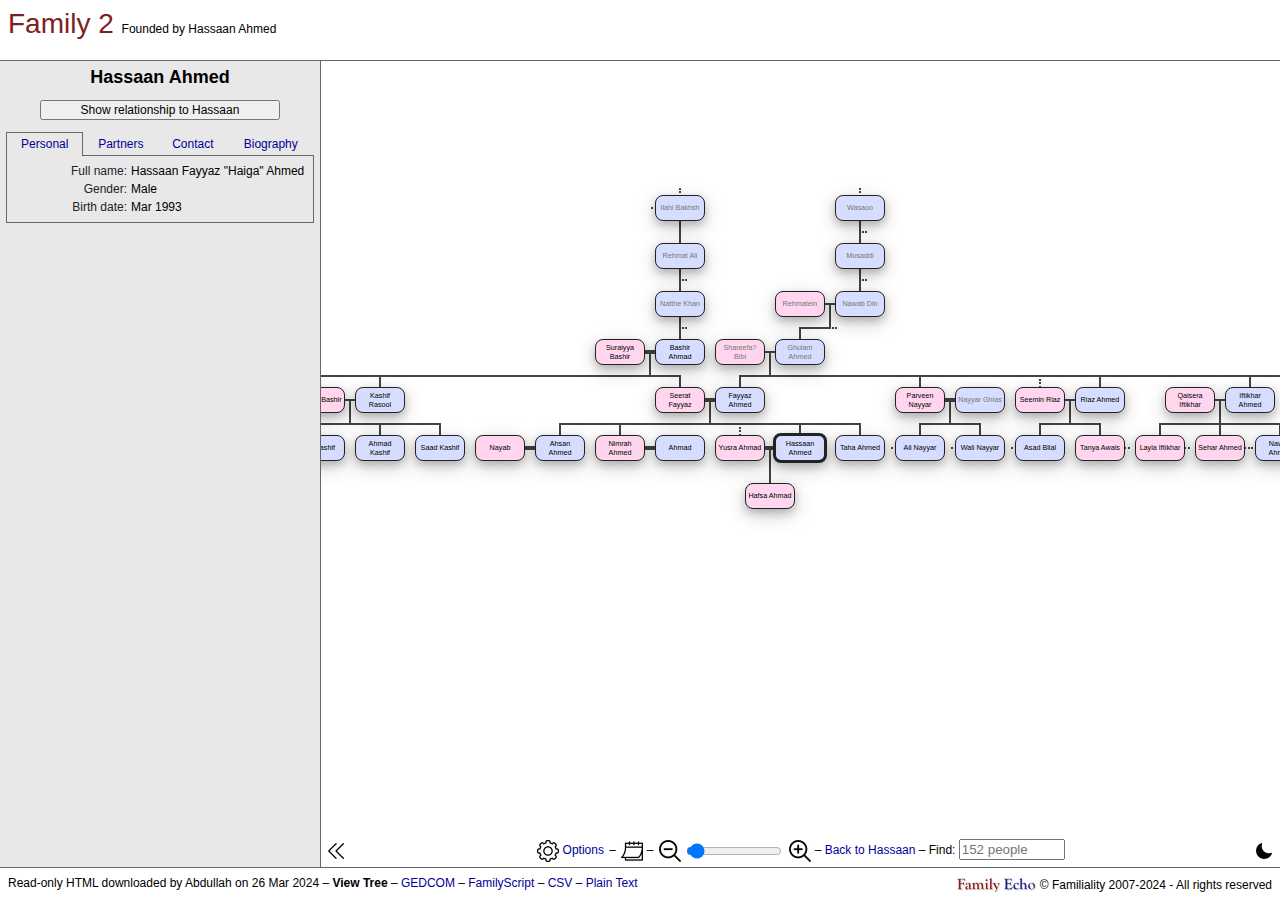
==== family.html @ dd762508 "Add message for readers" ====
<HTML>

	<HEAD>
		<META HTTP-EQUIV="Content-Type" CONTENT="text/html; charset=UTF-8">
		
		<TITLE>شیر سنگھ عرف شیر محمد</TITLE>
		
		<META NAME="Description" CONTENT="Draw your printable family tree online. Free and easy to use, no login required. Add photos and share with your family. Import/export GEDCOM files.">

		
<!--
	This Family Echo file is Copyright (c) Familiality Ltd.

	This file may be distributed only in whole and unmodified, as part of a
	family downloaded from Family Echo. You may make this file available on the
	World Wide Web without modification, only if used to display a family
	downloaded from Family Echo. You may make copies of this file for personal
	archiving purposes, only as part of a family downloaded from Family Echo.

	This file may not be distributed or copied for any other purpose. You are
	not permitted to modify, merge, publish, sublicense, rent, sell, lease,
	loan, decompile, reverse engineer or create derivative works from this file.

	This copyright and license notice must be kept in all copies of this file.
-->
		
		<STYLE>

body {margin:0px;}
body.dark {background:#282828;}
body,td,select {font-family:arial; font-size:12px; color:black;}
body.dark,.dark td,.dark th,.dark select {color:#ccc;}
a:link, a:active, a:visited {text-decoration:none; color:#009;}
.dark a:link, .dark a:active, .dark a:visited {text-decoration:none; color:#99c;}
a:hover, .dark a:hover {text-decoration:underline;}
a.selbold {color:black; font-weight:bold;}

input, select, textarea {padding:1px;}
.dark input, .dark select, .dark textarea {padding:2px; background-color:#111; color:#ccc; border-color:#999; border-style:solid; border-radius:3px; border-width:1px;}

.felogo {filter: drop-shadow(1px 1px 0px #dddddd);}
.dark .felogo {filter:  brightness(2);}
#lfamilyname {color:#7F2020;}
.dark #lfamilyname {color:#d65c5c;}
#lfamilyinfo {font-size:12px;}
#lfamilylabels {font-size:14px;}
.lfamilylabel {color:white; padding:3px 5px; border-radius:5px; background:linear-gradient(to right, #B8860B, #CD950C, #B8860B);}

.lbody {background-color:#e8e8e8;}
.dark .lbody,.dark.lbody {background-color:#111;}
.rbody {background-color:white;}
.dark .rbody {background:#282828;}
.mbody {background-color:#ddddff; border:outset #666666 2px; padding:8px;}
.dark .mbody {background:#111; border:#999 2px solid;}
.fullsize {width:100%; height:100%;}
.bordered {border:solid #666 1px;}
.dark .bordered {border-color:#999;}
.bordertop {border-top:solid #666 1px;}
.dark .bordertop {border-color:#999;}

.dark #treediv {background-color:#282828;}
#fadediv {background-image: linear-gradient(to bottom, rgba(255,255,255,0), rgba(255,255,255,1));}
.dark #fadediv {background-image: linear-gradient(to bottom, rgba(40,40,40,0), rgba(40,40,40,1));}

.tm {margin-top:12px; margin-bottom:0px;}
.td {margin-top:24px; margin-bottom:0px;}
.pt {margin-top:12px; margin-bottom:24px; text-align:center; font-weight:bold; font-size:20px;}

.hiderows {display: none;}
.showrows {display: block; display:table-row-group;}

.dline,.ddotted,.ddashed {position:absolute; font-size:0px; line-height:0%;}
.dline {background-color:#444;}
.dark .dline {background-color:#bbb;}
.dline.gray {background-color:#bbb;}
.dark .dline.gray {background-color:#666;}
.ddotted {border-top:dotted; border-left:dotted;}
.ddashed {border-top:dashed; border-left:dashed;}
.ddotted,.ddashed {border-color:#444;}
.dark .ddotted, .dark .ddashed {border-color:#bbb;}
.ddotted.gray, .ddashed.gray {border-color:#bbb;}
.dark .ddotted.gray, .dark .ddashed.gray {border-color:#444;}

.dp {position:absolute; text-align:center; overflow-wrap: break-word;}
.dpt {position:absolute; bottom:4px; left:4px; right:4px;}
.dpb {position:absolute; top:4px; left:4px; right:4px;}
.dbox {border-radius:8px; border: solid #222; box-shadow: 0 4px 8px 0 rgba(0, 0, 0, 0.2), 0 6px 20px 0 rgba(0, 0, 0, 0.19);}
.dark .dbox {border-color:#ddd; box-shadow: 0 4px 8px 0 rgba(255, 255, 255, 0.1), 0 6px 20px 0 rgba(255, 255, 255, 0.09);}
.dcell {text-align:center; overflow:hidden;}
.dcell img {outline:1px solid #888; outline-offset:-1px;}
.dc {display:block; border:0 solid #000; border-width:0 1px;}
.di {position:absolute; cursor:pointer; overflow:hidden;}

.sname {font-size:18px; font-weight:bold; color:#000000; text-align:center;}
.dark .sname {color:#ccc;}
.sdefname {font-size:18px; color:#666666; text-align:center;}
.simage {border:1px #666666 solid;}
.snormal {padding:2px 4px 2px 4px;}
.sleft {color:#222222; padding:2px 2px 2px 6px; text-align:right;}
.dark .sleft {color:#bbb;}
.sright {width:176px; padding:2px 6px 2px 2px;}
.sboth {padding:2px 4px 2px 4px; text-align:center;}
.sfield {width:176px; font-family:arial; font-size:12px;}
.sfieldexpand {width:160px; font-family:arial; font-size:12px;}
.syear {width:3.5em;}
.sselect {font-family:arial; font-size:12px; max-width:240px;}
.ibutton, .sbutton, .sbutton2, .sbutton4 {font-family:arial; font-size:12px; padding:1px 2px;}
.sbutton {width:240px;}
.sbutton2 {width:112px;}
.sbutton4 {width:52px;}
.spanel {border-left:solid #666666 1px; border-right:solid #666666 1px; border-bottom:solid #666666 1px;}
.sswitch {padding-bottom:4px; border-bottom:solid #666666 1px; padding-left:5px; padding-top:5px; padding-right:5px;}
.sswitched {padding:4px; padding-bottom:5px; border-left:solid #666666 1px; border-top:solid #666666 1px; border-right:solid #666666 1px;}
.slist {background:white;}
.dark .slist {background:#282828;}
.slist a,.slist div {padding:2px 4px; display:block; color:#000;}
.slist a:hover {background:#ddd; text-decoration:none;}
.dark .slist a:hover {background:#444;}
a.sdatelink:hover {text-decoration:none;}
.snameedit {width:240px; text-align:center;}
.snamelist {width:240px; height:20em; padding:2px 0; background:#fff; border:1px solid black; text-align:left; overflow-x:hidden; overflow-y:auto; display:inline-block;}
.dark .snamelist {background:#282828;}
.snamelist a,.snamelist div {padding:2px 4px; display:block; color:#000;}
.snamelist a:hover {background:#ddd; text-decoration:none;}
.dark .snamelist a:hover {background:#444;}
.snamelist a.snamesel {background:#bbb;}
.dark .snamelist a.snamesel {background:#333;}

.icon {width:22px; height:22px; border:0; margin-left:2px;}
.dark .icon {filter:invert(100%); opacity:0.8;}
.iconlabel,#optionslinktext {margin-left:4px; margin-right:2px;}
.cornerbtn {width:16px; height:16px; margin:8px; cursor:pointer;}
.dark .cornerbtn {filter:invert(100%);}
.marginon {left:0px; top:0px; height:100%; margin-left:320px; margin-right:0px;}
.marginoff {left:0px; top:0px; height:100%; margin-left:0px; margin-right:0px;}
.dright {position:absolute; left:0px; width:100%}
.dleft {position:absolute; left:0px; top:0px; width:320px; border-right:solid #666666 1px; height:100%; overflow-y:auto;}

.option {height:16%; vertical-align:middle;}
input[type=range] { vertical-align:middle; padding-top:4px; padding-bottom:4px; }
input[type=range]::-ms-tooltip { display: none; }
input[type=checkbox] { vertical-align:middle; position:relative; top:-1px;}
input[type=radio] { vertical-align:middle; margin-top:-2px; }
input[type=color] { height:24px; }

.cleft {}
.cright {vertical-align:middle; width:6em; margin:1px 0;}
.creset {font-size:80%;}

.lleft {}
.lright {margin:1px 0;}

.oleft {}
.oright {width:6em; margin:1px 0;}

.pi {margin:0;}
.ps {font-weight:bold; margin:0;}
.ps a {text-decoration:none; cursor:pointer; color:black;}
.pr {font-size:150%; margin:0;}
.pa {font-size:200%; margin:0 0 6px 0;}
.pl {background:#f4f4f4; border:1px solid #ddd; padding:8px 16px; margin:6px 0;}
.dark .pl {background:#1c1c1c; border-color:#999}

.ct {width:100%; margin-top:-12px;}
.cm {text-align:center; font-weight:bold; font-size:15px; padding:18px 0 6px 6px;}
.cl {text-align:right; padding:1px 0 1px 6px; vertical-align:baseline; font-weight:bold;}
.cr {padding:1px 4px; vertical-align:baseline;}

.fboth {padding:3px 6px 3px 6px;}
#fileattachrows .snameedit, #fileattachrows .snamelist, #fileattachrows select {width:100%;}
.fattachsel {padding-bottom:4px;}
.fattachpm {white-space: nowrap; padding-left:0; text-align:right;}
.fattachpmlink {font-size:18px; font-weight:bold;}
a.fattachpmlink:hover {text-decoration:none;}

#filestable {position:relative; border-collapse:collapse; border-spacing:0;}
#filestable th, .filesrow > td {font-size:14px; padding-top:6px; padding-bottom:6px; text-align:left; box-sizing:border-box;}
#filestable th {font-weight:bold; position:sticky; top:0; background:white; border-bottom:1px #ccc solid; vertical-align:middle;}
.dark #filestable th {background:#111;}
.filesrow > td {vertical-align:top;} 
#filesheader a {color:black;}
.dark #filesheader a {color:#ccc;}
#filesrows > tr:nth-child(odd) {background: #eee;}
.dark #filesrows > tr:nth-child(odd) {background: #191919;}
.fname {padding-left:9px; padding-right:6px; width:25%;}
.fdesc, .fattach {padding-left:6px; padding-right:6px;}
.fdesc {width:35%;}
.fattach {width:25%;}
.fattach .snameedit, .fattach .snamelist {width:100%;}
.ftype, .fsize, .fuploaded, .fbuttons {white-space:nowrap; padding-left:12px; padding-right:6px;}
.fbuttons {width:5%; padding-right:12px;}
#filesrows .fnone {padding:16px; font-style:italic; text-align:center; background:white;}
#filestable textarea {font-family:arial; font-size:14px; padding:2px; vertical-align:top;}

#uploaddiv td {font-size:14px;}
#uploaddiv textarea, #uploadattachrows input {font-family:arial; font-size:14px;}
.uleft {text-align:right;}
#uploadattachrows .snameedit, #uploadattachrows .snamelist, #uploadattachrows select {width:100%;}
#uploadattachrows .fattachsel {width:100%;}
#uploadattachrows .fattachpm {padding-left:8px;}
#uploaddiv input[type=submit] {padding:3px 6px;}

.blankpixel {background-image: url([data-uri] );}

@media screen and (max-width:1200px) {
	#ad-leaderboard {display:none;}
}

@media (max-width: 1320px) { .marginon .iconlabel {display:none;} }
@media (max-width: 1060px) { .marginon #showzoom {display:none;} }
@media (max-width: 960px) { .marginon #backto {display:none;} }
@media (max-width: 890px) { .marginon #optionslinktext {display:none;} }
@media (max-width: 840px) { .marginon .buttondash {display:none;} }

@media (max-width: 1000px) { .marginoff .iconlabel {display:none;} }
@media (max-width: 740px) { .marginoff #showzoom {display:none;} }
@media (max-width: 640px) { .marginoff #backto {display:none;} }
@media (max-width: 570px) { .marginoff #optionslinktext {display:none;} }
@media (max-width: 520px) { .marginoff .buttondash {display:none;} }
</STYLE>
		
		<SCRIPT language="JavaScript"><!--
		var staticMode=true;
		var hideSidebar=false;
		var noCentering=false;
		var defaultZoom=0.59984503936768;
		var defaultDetail=null;
		var defaultBirthName=0;
		var defaultSurnameFirst=0;
		var defaultMaleLeft=0;
		var defaultCousins=2;
		var defaultChildren=8;
		var defaultParents=5;
		var defaultColors={
			back : '#FFFFFF',
			male : '#D6DDFF',
			female : '#FFD6EE',
			other : '#FFFFFF',
			living : '#000000',
			deceased : '#777777'
		};
		var defaultWidth=1;
		var defaultLines={
			current : 'thick',
			otherpartner : 'medium',
			biological : 'medium',
			otherparent : 'gray'
		};
		--></SCRIPT>

		<script type="text/javascript">


function GE(e){
return document.getElementById(e);
}
function SV(e,v){
GE(e).value=v?v:"";
}
function GV(e){
return GE(e).value;
}
function WV(e1,e2){
var t=GV(e1);
SV(e1,GV(e2));
SV(e2,t);
}
function SO(e,v){
var s=GE(e);
var v=v?v:"";
for(var j=0;j<s.options.length;j++){
if(s.options[j].value==v){
s.selectedIndex=j;
}
}
}
function GO(e){
var v=GE(e);
return v.options[v.selectedIndex].value;
}
function SS(e,s){
GE(e).style.display=s?"inline":"none";
}
function GS(e){
return GE(e).style.display!="none";
}
function SI(e,v){
GE(e).style.visibility=v?"visible":"hidden";
}
function GI(e){
return GE(e).style.visibility!="hidden";
}
function SD(e,v){
GE(e).disabled=v?true:false;
}
function FS(e){
GE(e).focus();
GE(e).select();
}
function SR(e,s){
GE(e).className=s?"showrows":"hiderows";
}
function SH(e,h){
GE(e).innerHTML=h;
}
function ST(e,t){
GE(e).innerHTML=EH(t);
}
function NE(s){
return s.replace(/\r\n?/g,"\n");
}
function EH(v){
return v.replace(/&/g,"&amp;").replace(/"/g,"&quot;").replace(/</g,"&lt;").replace(/>/g,"&gt;");
}
function EL(v){
return v?EH(v.replace(/\n/g,"^$")).replace(/\^\$/g,"<BR>"):"";
}
function CU(v){
return v?v.replace(/(\b(https?|ftp):\/\/[-A-Z0-9+&@#\/%?=~_|!:,.;]*[-A-Z0-9+&@#\/%=~_|])/ig,function(url){
return "<a href=\""+url+"\" target=\"_blank\">"+url+"</a>";
}):"";
}
function SB(v){
return v.replace(/\//g,"/<wbr>");
}
function DT(){
return (new Date()).getTime();
}
function BR(_23,_24,_25){
var url=_23+"ap_"+_24+".php?";
for(var j in _25){
if(_25[j]!=null){
url+=(j+"="+escape(_25[j])+"&");
}
}
return url;
}
function BA(_28,_29,_2a){
return BR(_28,_29,_2a)+"_="+(DT()+Math.random());
}
function AG(_2b,_2c,_2d,_2e){
AP(_2b,_2c,"",_2d,_2e);
}
function AP(_2f,_30,_31,_32,_33){
var xhr=new XMLHttpRequest();
xhr.open("POST",BA("ap/",_2f,_30),true);
xhr.onreadystatechange=function(){
if(xhr.readyState==4){
_32(_2f,_33,((xhr.status==200)&&xhr.responseText)?eval("("+xhr.responseText+")"):{});
}
};
xhr.send(_31);
}
var Bw=null;
function CE(w){
Bw=w;
window.onerror=SE;
}
function TR(){
var s="";
for(var a=TR;a;a=a.caller){
s+=(a.name||a.toString().match(/function (\w*)/))+"<";
if(a.caller==a){
break;
}
}
return s;
}
function SE(m,u,l,w){
w=w||window;
if(Bw){
if(Bw.SE){
Bw.SE(m,u,l,w);
}
}else{
AP("log_js_error",{},m+"|"+(w?w.location:"")+"|"+u+"|"+l+"|",function(){
},null);
}
}
function RE(e){
alert(e);
}
function SC(n,v){
var d=new Date();
d.setTime(d.getTime()+365*86400000);
document.cookie=n+"="+v+"; expires="+d.toGMTString()+"; path=/";
}
function GC(n){
var cs=document.cookie.split(";");
for(var j=0;j<cs.length;j++){
var c=cs[j];
while(c.charAt(0)==" "){
c=c.substring(1,c.length);
}
if(c.substring(0,n.length+1)==(n+"=")){
return c.substring(n.length+1,c.length);
}
}
return null;
}
function UL(l){
var dw=self.screen.width,dh=self.screen.height;
if(top.innerHeight){
dw=top.innerWidth;
dh=top.innerHeight;
}else{
if(top.document.documentElement&&top.document.documentElement.clientHeight){
dw=top.document.documentElement.clientWidth;
dh=top.document.documentElement.clientHeight;
}else{
if(top.document.body){
dw=top.document.body.clientWidth;
dh=top.document.body.clientHeight;
}
}
}
var w=window.open(l.href,"uplink","toolbar=1,location=1,status=1,menubar=1,scrollbars=1,resizable=1,"+"width="+(dw-64)+",height="+(dh-64));
if(w){
w.focus();
}
return !w;
}
</script>
		<script type="text/javascript">


var Fmn=["","Jan","Feb","Mar","Apr","May","Jun","Jul","Aug","Sep","Oct","Nov","Dec"];
var Fgn={"":"","f":"Female","m":"Male","o":"Other"};
var Fvn={"":"Known date","app":"Approximate","bef":"Before","aft":"After","bet":"Date range"};
function FAA(a,v){
a[a.length]=v;
}
function FAN(a,a2){
for(var j=0;j<a2.length;j++){
if(a.indexOf(a2[j])<0){
a[a.length]=a2[j];
}
}
}
function FAI(a,ar){
for(var j=0;j<ar.length;j++){
var i=a.indexOf(ar[j]);
if(i>=0){
a.splice(i,1);
}
}
}
function FRF(f,ap,fp){
for(var i in f){
var p=f[i];
p.c=[];
p.pc={};
p.fg=false;
if(p.m&&!f[p.m]){
p.m=null;
}
if(p.f&&!f[p.f]){
p.f=null;
}
if(p.s&&!f[p.s]){
p.s=null;
}
if(p.X&&!f[p.X]){
p.X=null;
}
if(p.Y&&!f[p.Y]){
p.Y=null;
}
if(p.K&&!f[p.K]){
p.K=null;
}
if(p.L&&!f[p.L]){
p.L=null;
}
if(p.s){
p.pc[p.s]=true;
}
if(p.ep){
for(var j in p.ep){
if(p.ep[j]&&f[j]){
p.pc[j]=true;
}
}
}
}
var ai=0;
for(var i in f){
var p=f[i];
var j=0;
if(p.m||p.f){
j++;
p["m"+j]=p.m;
p["f"+j]=p.f;
p["t"+j]=p.V;
}
if(p.X||p.Y){
j++;
p["m"+j]=p.X;
p["f"+j]=p.Y;
p["t"+j]=p.W;
}
if(p.K||p.L){
j++;
p["m"+j]=p.K;
p["f"+j]=p.L;
p["t"+j]=p.Q;
}
while(j<3){
j++;
p["m"+j]=null;
p["f"+j]=null;
p["t"+j]=null;
}
var m1=p.m1;
var f1=p.f1;
var m2=p.m2;
var f2=p.f2;
var m3=p.m3;
var f3=p.f3;
p.i=i;
p.h=null;
ai++;
p.ai=ai;
if(p.p){
p.h=FDN(p,false,0);
}
if(m1&&f1){
f[m1].pc[f1]=true;
f[f1].pc[m1]=true;
}
if(m2&&f2){
f[m2].pc[f2]=true;
f[f2].pc[m2]=true;
}
if(m3&&f3){
f[m3].pc[f3]=true;
f[f3].pc[m3]=true;
}
if(m1){
FAA(f[m1].c,i);
}
if(f1&&(f1!=m1)){
FAA(f[f1].c,i);
}
if(m2&&(m2!=m1)&&(m2!=f1)){
FAA(f[m2].c,i);
}
if(f2&&(f2!=m1)&&(f2!=f1)&&(f2!=m2)){
FAA(f[f2].c,i);
}
if(m3&&(m3!=m1)&&(m3!=f1)&&(m3!=m2)&&(m3!=f2)){
FAA(f[m3].c,i);
}
if(f3&&(f3!=m1)&&(f3!=f1)&&(f3!=m2)&&(f3!=f2)&&(f3!=m3)){
FAA(f[f3].c,i);
}
}
for(var i in f){
var p=f[i];
var mi=p.m1;
var fi=p.f1;
if(!p.h){
if(i==ap){
p.h="Me";
}else{
if(i==fp){
p.h="Founder";
}else{
var r=p["^"];
if(r&&f[r]&&f[r].h){
if((r==mi)||(r==fi)){
p.h=FST("",f[r],p.V,((p.g=="f")?"Daughter":((p.g=="m")?"Son":"Child")));
}else{
if(f[r].m==i){
p.h=FPT(f[r],(p.g=="m")?"Father":(((p.g||"").charAt(0)=="o")?"Parent":"Mother"));
}else{
if(f[r].f==i){
p.h=FPT(f[r],(p.g=="f")?"Mother":(((p.g||"").charAt(0)=="o")?"Parent":"Father"));
}else{
if(f[r].X==i){
p.h=FST("Second ",f[r],f[r].W,(p.g=="m")?"Father":(((p.g||"").charAt(0)=="o")?"Parent":"Mother"));
}else{
if(f[r].Y==i){
p.h=FST("Second ",f[r],f[r].W,(p.g=="f")?"Mother":(((p.g||"").charAt(0)=="o")?"Parent":"Father"));
}else{
if(f[r].K==i){
p.h=FST("Third ",f[r],f[r].Q,(p.g=="m")?"Father":(((p.g||"").charAt(0)=="o")?"Parent":"Mother"));
}else{
if(f[r].L==i){
p.h=FST("Third ",f[r],f[r].Q,(p.g=="f")?"Mother":(((p.g||"").charAt(0)=="o")?"Parent":"Father"));
}else{
if((mi&&(f[r].m==mi))||(fi&&(f[r].f==fi))){
p.h=FPT(f[r],(((f[r].m==mi)&&(f[r].f==fi))?"":"Half ")+((p.g=="f")?"Sister":((p.g=="m")?"Brother":"Sibling")));
}else{
if((r==p.s)||(p.ep&&(p.ep[r]==2))){
p.h=FPT(f[r],"Partner");
}else{
if(f[r].pc[i]){
p.h=FPT(f[r],"Ex-partner");
}
}
}
}
}
}
}
}
}
}
}
}
}
if(!p.h){
p.h="Anon "+p.ai;
}
}
p.cp=0;
for(var pi in p.pc){
p.cp++;
}
p.es=p.s||((p.cp==1)?pi:null);
}
if(fp){
FSR(f,fp,"fg",true,true,true,true,true,false);
}
}
function FSR(f,i,l,u,uu,d,dd,a,aa){
if(i&&f[i]&&!f[i][l]){
var p=f[i];
p[l]=true;
if(u){
FSR(f,p.m,l,uu,uu,dd,dd,aa,aa);
FSR(f,p.f,l,uu,uu,dd,dd,aa,aa);
FSR(f,p.X,l,uu,uu,dd,dd,aa,aa);
FSR(f,p.Y,l,uu,uu,dd,dd,aa,aa);
FSR(f,p.K,l,uu,uu,dd,dd,aa,aa);
FSR(f,p.L,l,uu,uu,dd,dd,aa,aa);
}
if(d){
for(var j=0;j<p.c.length;j++){
FSR(f,p.c[j],l,false,false,dd,dd,aa,aa);
}
}
if(a){
FSR(f,p.es,l,uu,uu,dd,dd,aa,aa);
for(var pi in p.pc){
FSR(f,pi,l,uu,uu,dd,dd,aa,aa);
}
}
}
}
function FDF(f,i,si,sf,st){
for(var j in f){
f[j].cf=false;
}
var q=[i];
while(q.length){
var j=q[q.length-1];
q.length--;
f[j].cf=true;
var p=f[j];
if(p){
var t=[p.m,p.f,p.X,p.Y,p.K,p.L].concat(p.c);
for(var pi in p.pc){
t[t.length]=pi;
}
for(var k=0;k<t.length;k++){
var ti=t[k];
if(ti&&f[ti]&&(!f[ti].cf)&&(ti!=si)&&((j!=sf)||(ti!=st))){
q[q.length]=ti;
}
}
}
}
var df=[];
for(var j in f){
if(!f[j].cf){
df[df.length]=j;
}
}
return df;
}
function FCS(f,i){
for(var j in f){
f[j].sf=false;
}
FSR(f,i,"sf",true,true,true,true,false,true);
FSR(f,f[i].es,"sf",false,false,true,true,false,true);
for(var pi in f[i].pc){
FSR(f,pi,"sf",false,false,true,true,false,true);
}
var sf=[];
for(var j in f){
if(f[j].sf){
sf[sf.length]=j;
}
}
return sf;
}
function FRP(f,mi,fi){
return f[mi]&&f[fi]&&(f[mi].s==fi)&&(f[fi].s==mi);
}
function FUP(f,mi,fi){
return FRP(f,mi,fi)||(f[mi]&&f[mi].ep&&(f[mi].ep[fi]==2));
}
function FGM(g){
return (g=="f")?-1:((g=="m")?1:0);
}
function FCM(p1,p2){
return (p1?FGM(p1.g):0)-(p2?FGM(p2.g):0);
}
function FPM(f,i){
var m=0;
if(i&&f[i]){
var ca=f[i].c;
for(var j=0;j<ca.length;j++){
var c=f[ca[j]];
if(c.m==i){
m--;
}
if(c.f==i){
m++;
}
if(c.X==i){
m--;
}
if(c.Y==i){
m++;
}
if(c.K==i){
m--;
}
if(c.L==i){
m++;
}
}
}
return m;
}
function FSM(f,i,si){
var cm=FPM(f,i)-FPM(f,si);
if(!cm){
cm=FCM(i?f[i]:null,si?f[si]:null);
}
return cm?(cm<0):(si?(i<si):false);
}
function FIG(g){
return (g=="m")?"f":((g=="f")?"m":null);
}
function FPL(f,i){
var p=f[i];
var ra=[];
for(var j in f){
if((j!=i)&&!p.pc[j]){
FAA(ra,j);
}
}
return ra;
}
function FSS(p,si,s){
var ps=[];
for(var pi in p.pc){
if(pi!=si){
var gpi=new String(p.gp?(p.gp[pi]||""):"");
var _58=(gpi.charAt(0)=="o");
var d=99999999;
if((gpi=="m")||(gpi=="s")||(gpi=="d")||(gpi=="a")){
if(p.mp&&p.mp[pi]){
d=p.mp[pi];
}
}else{
if(gpi=="e"){
if(p.rp&&p.rp[pi]){
d=p.rp[pi];
}
}else{
if(_58||(gpi=="r")){
if(p.bp&&p.bp[pi]){
d=p.bp[pi];
}
}
}
}
var ds=FPD(new String(d));
ds.i=pi;
ps[ps.length]=ds;
}
}
ps.sort(FCD);
var po={};
if(s&&si){
po[si]=true;
}
for(var j=0;j<ps.length;j++){
po[ps[j].i]=true;
}
return po;
}
function FAL(f,i,si){
for(var j in f){
f[j].pf=false;
}
FSR(f,i,"pf",false,false,true,true,false,false);
var pa=[];
for(var j in f){
if((!f[j].pf)&&(si!=j)){
FAA(pa,j);
}
}
return pa;
}
function FAD(d){
var p=FPD(d);
return (p.m||p.y)?true:false;
}
function FPD(d){
try{
var bce=(d.substring(0,1)=="B");
if(bce){
d=d.substring(1);
}
var yr=parseInt(d.substring(0,4),10);
if(bce){
yr=-yr;
}
return {d:parseInt(d.substring(6,8),10),m:parseInt(d.substring(4,6),10),y:yr};
}
catch(e){
return {};
}
}
function FCD(d1,d2){
if(d1.y!=d2.y){
return d1.y-d2.y;
}else{
if(d1.m!=d2.m){
return d1.m-d2.m;
}else{
return d1.d-d2.d;
}
}
}
function FPS(d,o){
var s1=FPD(d);
var p={v:"",d1:s1.d,m1:s1.m,y1:s1.y};
var hi=d.indexOf("-");
if(hi>=0){
var s2=FPD(d.substring(hi+1));
if(o&&(FCD(s1,s2)>0)){
p={v:"",d1:s2.d,m1:s2.m,y1:s2.y};
s2=s1;
}
p.v="bet";
p.d2=s2.d;
p.m2=s2.m;
p.y2=s2.y;
}else{
if(d.indexOf("~")>=0){
p.v="app";
}else{
if(d.indexOf(">")>=0){
p.v="bef";
}else{
if(d.indexOf("<")>=0){
p.v="aft";
}
}
}
}
return p;
}
function FDY(y){
var t="";
if(y){
t+=Math.abs(y);
if(y<0){
t+=" BCE";
}
}
return t;
}
function FET(d,m,y){
return (m?((d?(d+" "):"")+Fmn[m]+(y?" ":"")):"")+FDY(y);
}
function FDT(d,c){
var p=FPS(d?d.toString():"",true);
var s="";
if(p){
if(p.v=="bet"){
if(p.y1&&p.y2&&((p.y2-p.y1)==1)&&(!p.m1)&&(!p.m2)){
var s=FCT(p.y1,p.y2);
}else{
var sy=(p.y1==p.y2);
var us=false;
if(p.m1&&p.m2&&sy){
p.y1="";
}else{
if((p.y1<0)&&(p.y2<0)&&(!p.m1)&&(!p.m2)){
p.y1=-p.y1;
}
}
if(sy&&(p.m1==p.m2)&&p.d1&&p.d2){
var s1=p.d1;
us=((p.d2-p.d1)==1);
}else{
var s1=FET(p.d1,p.m1,p.y1);
us=sy&&p.m1&&p.m2&&((p.m2-p.m1)==1)&&(!p.d1)&&(!p.d2);
}
var s2=FET(p.d2,p.m2,p.y2);
if(s1&&s2){
var s=s1+(((s1+"").indexOf(" ")>0)?" ~ ":(us?"/":"~"))+s2;
}else{
if(s1||s2){
var s="approx "+s1+s2;
}
}
}
}else{
s=FET(p.d1,p.m1,p.y1);
if(s){
var es={"app":"approx ","bef":"before ","aft":"after "};
s=(es[p.v]||"")+s;
}
}
if(c&&s){
s=s.charAt(0).toUpperCase()+s.substring(1);
}
}
return s;
}
function FYT(d){
var p=FPS(d?d.toString():"",true);
var s="";
if(p.v=="bet"){
if(p.y1&&p.y2){
if(p.y1==p.y2){
s=FDY(p.y1);
}else{
if((p.y2-p.y1)==1){
s=FCT(p.y1,p.y2);
}else{
s=Math.abs(p.y1)+"~"+FDY(p.y2);
}
}
}else{
if(p.y1||p.y2){
s="~"+FDY(p.y1)+FDY(p.y2);
}
}
}else{
s=FDY(p.y1);
if(s){
var es={"app":"~","bef":"~","aft":"~"};
s=(es[p.v]||"")+s;
}
}
return s;
}
function FCT(y1,y2){
var d=1000000;
var bce=(y1<0);
if(bce){
var t=y1;
y1=-y2;
y2=-t;
}
if(Math.floor(y1/100)==Math.floor(y2/100)){
d=(Math.floor(y1/10)==Math.floor(y2/10))?10:100;
}
return y1+"/"+(y2%d)+(bce?" BCE":"");
}
function FYS(p){
if(!p){
return "";
}
var by=FYT(p.b);
var dy=(p.z=="1")?FYT(p.d):"";
var y=(by||"")+(((""+by+dy).indexOf("~")>=0)?" \u2013 ":"\u2013")+(dy||"");
return (by||dy)?(" ("+y.trim()+")"):"";
}
function FDE(v,m,l){
v=parseInt(v);
v="0000"+((isNaN(v)||(v<0))?0:((v>m)?m:v));
return v.substring(v.length-l,v.length);
}
function FDS(d,m,y){
return ((y<0)?"B":"")+FDE((y<0)?-y:y,9999,4)+FDE(m,12,2)+FDE(d,31,2);
}
function FNS(){
var d=new Date();
return FDS(d.getDate(),1+d.getMonth(),d.getFullYear());
}
function FBS(v,d1,m1,y1,d2,m2,y2){
var s=FDS(d1,m1,y1);
if(v=="bet"){
s+="-"+FDS(d2,m2,y2);
}else{
if(v=="app"){
s+="~";
}else{
if(v=="bef"){
s+=">";
}else{
if(v=="aft"){
s+="<";
}
}
}
}
return s;
}
function FDN(p,mn,sn,sf,bn,ah,ni,ti,su){
if(!p){
return "Unknown";
}
var fn=p.p||"";
var n=fn;
if(!mn){
var fns=fn.trim().split(" ");
n=fns[0]||"";
}
if(ni&&p.N){
n+=(n?" ":"")+"\""+p.N+"\"";
}
if(n&&sn){
var an=bn?p.q:p.l;
if(!an){
an=bn?p.l:p.q;
}else{
if(sn>=2){
var cn=bn?p.l:p.q;
if(cn&&(cn!=an)){
an+="/"+cn;
}
}
}
if(an){
if(n){
if(sf){
n=an+" "+n;
}else{
n+=" "+an;
}
}else{
n=an;
}
}
}
if(n&&ti&&p.T){
n=p.T+" "+n;
}
if(n&&su&&p.J){
n+=" "+p.J;
}
if((!n)&&ah){
n=p.h;
}
return n;
}
function FPT(p,r){
return r+" of "+p.h;
}
function FST(s,p,t,r){
var l=false;
switch(t){
case "a":
s="Adopted ";
break;
case "b":
s="Biological ";
break;
case "f":
s="Foster ";
break;
case "s":
s="Step";
l=true;
break;
case "g":
s="God";
l=true;
break;
}
return s+(l?r.toLowerCase():r)+" of "+p.h;
}
function FPO(p,o){
var d=FPD(p.b);
if((!o)&&d.y){
return d.y*10000+d.m*100+d.d;
}
if(p.O&&!isNaN(parseFloat(p.O))){
return parseFloat(p.O);
}
return null;
}
function FBO(f,os,ys,o){
var lb=null;
var ub=null;
for(var j=0;j<os.length;j++){
var od=FPO(f[os[j]],o);
if(od!==null){
lb=lb?Math.max(lb,od):od;
}
}
for(var j=0;j<ys.length;j++){
var od=FPO(f[ys[j]],o);
if(od!==null){
ub=ub?Math.min(ub,od):od;
}
}
if(lb){
if(ub){
var o=Math.round((lb+ub)/2);
return ((o>lb)&&(o<ub))?o:((lb+ub)/2);
}else{
return lb+10000;
}
}else{
return ub?(ub-10000):(parseInt(FNS())-1000000);
}
}
function FCC(p1,p2){
var b1=FPO(p1);
var b2=FPO(p2);
if(b1==b2){
b1=FPO(p1,true);
b2=FPO(p2,true);
}
if(b1===null){
b1=99999999;
}
if(b2===null){
b2=99999999;
}
if(b1<b2){
return -1;
}else{
if(b2<b1){
return 1;
}
}
if(p1.ai<p2.ai){
return -1;
}else{
if(p1.ai>p2.ai){
return 1;
}
}
return 0;
}
function FSC(f,ci){
var cp=[];
for(var j=0;j<ci.length;j++){
cp[cp.length]=f[ci[j]];
}
cp.sort(FCC);
ci.length=0;
for(var j=0;j<cp.length;j++){
ci[ci.length]=cp[j].i;
}
}
function FPP(p,i){
var x=null;
if(i==p.m1){
x="f1";
}else{
if(i==p.f1){
x="m1";
}else{
if(i==p.m2){
x="f2";
}else{
if(i==p.f2){
x="m2";
}else{
if(i==p.m3){
x="f3";
}else{
if(i==p.f3){
x="m3";
}
}
}
}
}
}
return x;
}
function FNB(p,pi){
if((pi==p.m1)||(pi==p.f1)){
if(p.t1){
return (p.t1=="a")||(p.t1=="f")||(p.t1=="s")||(p.t1=="g");
}else{
if((p.t2=="b")||(p.t3=="b")){
return true;
}else{
return false;
}
}
}
if((pi==p.m2)||(pi==p.f2)){
if(p.t2){
return (p.t2=="a")||(p.t2=="f")||(p.t2=="s")||(p.t2=="g");
}else{
if((p.t1=="b")||(p.t3=="b")){
return true;
}else{
return false;
}
}
}
if((pi==p.m3)||(pi==p.f3)){
if(p.t3){
return (p.t3=="a")||(p.t3=="f")||(p.t3=="s")||(p.t3=="g");
}else{
if((p.t1=="b")||(p.t2=="b")){
return true;
}else{
return false;
}
}
}
return false;
}
function FSB(p,s){
return FNB(p,p["m"+s]||p["f"+s]);
}
function FPG(p,pi){
if((pi==p.m1)||(pi==p.f1)){
return (p.t1=="g");
}
if((pi==p.m2)||(pi==p.f2)){
return (p.t2=="g");
}
if((pi==p.m3)||(pi==p.f3)){
return (p.t3=="g");
}
return false;
}
function FLA(f,i){
var ac=[];
var c=f[i].c;
for(var j=0;j<c.length;j++){
var cp=f[c[j]];
var pf=FPP(cp,i);
var oi=pf?cp[pf]:null;
if(!(oi&&f[oi])){
FAA(ac,c[j]);
}
}
FSC(f,ac);
return ac;
}
function FLP(f,i,pi){
var tc=[];
var c=f[i].c;
for(var j=0;j<c.length;j++){
var cp=f[c[j]];
var pf=FPP(cp,i);
if(pf&&cp[pf]==pi){
FAA(tc,c[j]);
}
}
FSC(f,tc);
return tc;
}
function FLS(f,i,s,t){
var bs=[];
var mi=f[i]["m"+s];
var fi=f[i]["f"+s];
var cs={};
if(mi&&f[mi]){
var c=f[mi].c;
for(var j=0;j<c.length;j++){
cs[c[j]]=true;
}
}
if(fi&&f[fi]){
var c=f[fi].c;
for(var j=0;j<c.length;j++){
cs[c[j]]=true;
}
}
for(var j in cs){
if(j!=i){
if(FTM(f[j],mi,fi)){
if((!t)||(f[i].b==f[j].b)){
FAA(bs,j);
}
}
}
}
FSC(f,bs);
return bs;
}
function FLC(p1,p2){
var ps=[p1,p2];
var ts=[{},{}];
var c={};
for(var j=0;j<2;j++){
var p=ps[j];
if(p.m){
ts[j][p.m]=p.V||"";
}
if(p.f){
ts[j][p.f]=p.V||"";
}
if(p.X){
ts[j][p.X]=p.W||"";
}
if(p.Y){
ts[j][p.Y]=p.W||"";
}
if(p.K){
ts[j][p.K]=p.Q||"";
}
if(p.L){
ts[j][p.L]=p.Q||"";
}
}
for(var i in ts[0]){
if(i in ts[1]){
c[i]=""+ts[0][i]+ts[1][i];
}
}
return c;
}
function FTM(p,mi,fi){
return ((p.m1==mi)&&(p.f1==fi))||((p.m1==fi)&&(p.f1==mi))||((p.m2==mi)&&(p.f2==fi))||((p.m2==fi)&&(p.f2==mi))||((p.m3==mi)&&(p.f3==fi))||((p.m3==fi)&&(p.f3==mi));
}
function FTP(f,p,si,sp){
var cp=(p.s==si)||(p.ep&&(p.ep[si]==2))||(p.z==1);
var pl=(p.z!=1)&&(sp.z==1);
var pw=(p.z==1)&&(sp.z!=1);
var pz=p.zp&&p.zp[si];
var gpi=new String(p.gp?p.gp[si]:"");
var s="";
var cm=-FGM(sp.g);
if(((gpi=="m")&&(cp||pl))||(gpi=="s")){
if(pl){
s=cm?((cm>0)?"Late wife":"Late husband"):"Late spouse";
}else{
if(pw){
s=cm?((cm>0)?"Widow":"Widower"):"Widowed spouse";
}else{
s=cm?((cm>0)?"Wife":"Husband"):"Spouse";
}
}
if(gpi=="s"){
s+=" (separated)";
}
}else{
if((gpi=="m")||(gpi=="d")||(gpi=="a")){
s=cm?((cm>0)?"Ex-wife":"Ex-husband"):"Ex-spouse";
}else{
if((gpi=="e")&&(cp||pl)){
if(pl){
s=(cm>0)?"Late fianc\xe9e":"Late fianc\xe9";
}else{
s=(cm>0)?"Fianc\xe9e":"Fianc\xe9";
}
}else{
if(gpi=="e"){
s=(cm>0)?"Ex-fianc\xe9e":"Ex-fianc\xe9";
}else{
if((gpi=="r")&&FAD(pz)&&(!((p.z==1)&&(p.d==pz)))&&(!((sp.z==1)&&(sp.d==pz)))){
s="Ex-partner";
}else{
s=pl?"Late partner":(cp?"Partner":"Ex-partner");
}
}
}
}
}
return s;
}
function FCP(f,fi,ti,m,a){
var p={};
var s={};
var i=null;
p[fi]=".";
s[fi]=true;
while(!p[ti]){
var sn={};
if(a){
for(var si in s){
var pc=f[si].pc;
for(var i in pc){
if(i&&f[i]&&!p[i]){
p[i]="p"+si;
sn[i]=true;
}
}
}
}
for(var si in s){
var c=f[si].c;
for(var j=0;j<c.length;j++){
i=c[j];
if(i&&f[i]&&!p[i]){
p[i]=(FPG(f[i],si)?"g":"o")+si;
sn[i]=true;
}
}
}
for(var si in s){
var tp=[];
var fsi=f[si];
var tp=[(fsi.V=="g")?null:fsi.m,(fsi.V=="g")?null:fsi.f,(fsi.W=="g")?null:fsi.X,(fsi.W=="g")?null:fsi.Y,(fsi.Q=="g")?null:fsi.K,(fsi.Q=="g")?null:fsi.L];
for(var j=0;j<tp.length;j++){
var pi=tp[j];
if(pi&&f[pi]){
var c=f[pi].c;
for(var k=0;k<c.length;k++){
i=c[k];
if(i&&f[i]&&!p[i]){
p[i]="s"+si;
sn[i]=true;
}
}
}
}
}
for(var si in s){
var t=(f[si].V=="g")?"d":"a";
i=f[si].m;
if(i&&f[i]&&!p[i]){
p[i]=t+si;
sn[i]=true;
}
i=f[si].f;
if(i&&f[i]&&!p[i]){
p[i]=t+si;
sn[i]=true;
}
}
for(var si in s){
var t=(f[si].W=="g")?"d":"a";
i=f[si].X;
if(i&&f[i]&&!p[i]){
p[i]=t+si;
sn[i]=true;
}
i=f[si].Y;
if(i&&f[i]&&!p[i]){
p[i]=t+si;
sn[i]=true;
}
}
for(var si in s){
var t=(f[si].Q=="g")?"d":"a";
i=f[si].K;
if(i&&f[i]&&!p[i]){
p[i]=t+si;
sn[i]=true;
}
i=f[si].L;
if(i&&f[i]&&!p[i]){
p[i]=t+si;
sn[i]=true;
}
}
s=sn;
sc=0;
for(var j in s){
sc++;
}
if(!sc){
break;
}
}
var r=[{"t":".","i":ti}];
if(p[ti]){
i=ti;
while(true){
var ni=p[i].substring(1);
if(!ni){
break;
}
r[r.length]={"t":p[i].substring(0,1),"i":ni};
i=ni;
}
}else{
r[r.length]={"t":"x","i":fi};
}
r=r.reverse();
return m?FMP(f,r):r;
}
function FMP(f,r){
for(var j=0;j<(r.length-1);j++){
r[j].p=[{"i":r[j].i,"t":r[j].t}];
}
for(var j=0;j<(r.length-1);j++){
if((r[j].t=="a")){
var d=1;
while(r[j+d]&&(r[j+d].t=="a")){
d++;
}
if(r[j+d]&&(r[j+d].t=="s")){
var ic=true;
for(var k=1;k<=d;k++){
if(!(r[j+d+k]&&(r[j+d+k].t=="o"))){
ic=false;
break;
}
}
if(ic){
FME(r,j+1,d*2,"c"+d);
}
}
}
}
for(var j=0;j<(r.length-1);j++){
if(r[j].t=="a"){
var d=1;
while(r[j+1]&&(r[j+1].t=="a")){
FME(r,j+1,1,"a"+(++d));
}
if(r[j+1]&&(r[j+1].t=="s")){
FME(r,j+1,1,"u"+d);
if(FIM(f,r,j+1)){
FME(r,j+1,1,"u"+d);
}
}else{
if((d==1)&&FIM(f,r,j-1)){
FME(r,j,1,"ai");
}
}
}
if(r[j].t=="o"){
var d=1;
while(r[j+1]&&(r[j+1].t=="o")){
FME(r,j+1,1,"o"+(++d));
}
if(r[j-1]&&(r[j-1].t=="s")){
FME(r,j,1,"n"+d);
if(FIM(f,r,j-2)){
FME(r,j-1,1,"n"+d);
}
}else{
if((d==1)&&FIM(f,r,j+1)){
FME(r,j+1,1,"oi");
}
}
}
}
for(var j=0;j<(r.length-1);j++){
if(FIM(f,r,j)){
if(r[j+1]&&(r[j+1].t=="s")){
FME(r,j+1,1,"si");
if(FIM(f,r,j+1)){
FME(r,j+1,1,"si");
}
}else{
if(r[j-1]&&(r[j-1].t=="s")){
FME(r,j,1,"si");
}
}
}
}
for(var j=0;j<(r.length-1);j++){
if(r[j].p.length==1){
r[j].p=null;
}
}
return r;
}
function FME(r,i,n,t){
FAP(r,i,n,r[i-1].p);
r[i-1].t=t;
r.splice(i,n);
}
function FAP(r,i,n,p){
for(var j=i;j<(i+n);j++){
if(r[j].p){
FAP(r[j].p,0,r[j].p.length,p);
}else{
p[p.length]={"i":r[j].i,"t":r[j].t};
}
}
}
function FIM(f,r,j){
if(r[j]&&r[j+1]&&(r[j].t=="p")){
var jp=f[r[j].i];
var gjp=(jp&&jp.gp)?jp.gp[r[j+1].i]:"";
if((gjp=="m")||(gjp=="s")){
return true;
}
}
return false;
}
function FSE(d){
var p=FPS(d||"",true);
var e=null;
if((p.v!="bef")&&p.y1){
e={d:p.d1,m:p.m1,y:p.y1};
if(!e.m){
e.m=1;
}
if(!e.d){
e.d=1;
}
if(p.v=="app"){
e.a=true;
}
}
return e;
}
function FSL(d){
var p=FPS(d||"",true);
var l=null;
if(p.v=="bet"){
if(p.y2){
l={d:p.d2,m:p.m2,y:p.y2};
}
}else{
if(p.v!="aft"){
if(p.y1){
l={d:p.d1,m:p.m1,y:p.y1};
if(p.v=="app"){
l.a=true;
}
}
}
}
if(l){
if(!l.m){
l.m=12;
}
if(!l.d){
l.d=new Date(l.y,l.m,0).getDate();
}
}
return l;
}
function FBA(b,t){
if(b&&t){
var da=(t.d>=b.d);
var ma=(t.m>b.m)||((t.m==b.m)&&da);
var ba=(b.y<0)&&(t.y>0);
var y=t.y-b.y-(ma?0:1)-(ba?1:0);
if(y>0){
var a={"t":"y","v":y};
}else{
var m=(t.y*12+t.m)-(b.y*12+b.m)-(ba?12:0)-(da?0:1);
if(m>0){
var a={"t":"m","v":m};
}else{
var d=Math.round((new Date(t.y+10000,t.m-1,t.d)-new Date(b.y+10000,b.m-1,b.d))/86400000);
if(d>0){
var a={"t":"d","v":d};
}else{
var a={"t":"d","v":0};
}
}
}
a.a=b.a||t.a;
return a;
}else{
return null;
}
}
function FAS(a){
var m={"d":"day","m":"month","y":"year"};
return a?(a.v+(m[a.t]?(" "+m[a.t]+((a.v!=1)?"s":"")):"")):null;
}
function FDR(b,t){
var l=FBA(FSL(b),FSE(t));
var u=FBA(FSE(b),FSL(t));
var s=((l&&l.a)||(u&&u.a))?"approx ":"";
if(l){
if(u&&(l.t==u.t)){
if(l.v!=u.v){
s+=l.v+"-";
}
}else{
if(!u){
s+="at least ";
}
s+=FAS(l);
if(u){
s+=" - ";
}
}
}
if(u){
if(!l){
s+="at most ";
}
s+=FAS(u);
}
return s;
}
</script>
		<script type="text/javascript">


var Ecf=["back","male","female","other","living","deceased"];
var Elf=["current","otherpartner","biological","otherparent"];
var Efa={};
var Eff={};
var Efo;
var Ewp=null;
var Edt,Eda,Edc,Edm;
var Eve;
var Esd=null;
var Eeq=[];
var Esc=false;
var Ess="",Eis="";
var Eec=null;
var Epc=null;
var Esa;
var Edd,Edy,Ece,Eca,Ecd;
var Eed,Eud,Exd,Esf,Eaf;
var Elh,Ech;
var Elb=null;
var Ebi;
var Esb;
var Eoh=null;
function PL(){
if(!staticMode){
CE();
}
if(hideSidebar){
ESI(false);
}
if(staticMode||(typeof (XMLHttpRequest)!="undefined")){
window.onbeforeunload=EPU;
var c=GC("zoomfactor");
var zf=parseFloat((c===null)?defaultZoom:c);
SV("showzoom",zf);
var c=GC("showdetail");
Esd=(c===null)?defaultDetail:c;
NSD(Esd);
for(var j=0;j<Ecf.length;j++){
var f=Ecf[j];
var c=GC("color"+f);
SV("color"+f,(c===null)?defaultColors[f]:decodeURIComponent(c));
}
for(var j=0;j<Elf.length;j++){
var f=Elf[j];
var c=GC("line"+f);
SV("line"+f,(c===null)?defaultLines[f]:decodeURIComponent(c));
}
var c=GC("showbirthname");
SO("showbirthname",(c===null)?defaultBirthName:c);
var c=GC("showsurnamefirst");
SO("showsurnamefirst",(c===null)?defaultSurnameFirst:c);
var c=GC("showmaleleft");
SO("showmaleleft",(c===null)?defaultMaleLeft:c);
var c=GC("showcousins");
SO("showcousins",(c===null)?defaultCousins:c);
var c=GC("showchildren");
SO("showchildren",(c===null)?defaultChildren:c);
var c=GC("showparents");
SO("showparents",(c===null)?defaultParents:c);
var c=GC("widthfactor");
var wf=parseFloat((c===null)?defaultWidth:c);
SV("showwidth",wf);
Ebi=(document.all&&(navigator.userAgent.toLowerCase().indexOf("msie")>=0));
Esb=(navigator.userAgent.toLowerCase().indexOf("safari")>=0);
TIS(GE("treemargin"));
if(staticMode){
Efo=GV("founderid");
var h=new String(window.location.hash);
if(h.length&&(h.charAt(0)=="#")){
h=h.substring(1);
}
var a=h.split(":");
var m=a[0];
var i=a[1];
if(i){
SV("viewpersonid",i);
}
if(m){
SV("viewmode",m);
}
SS("printbutton",false);
ERP(false);
}else{
Ece=true;
Eca=true;
Ecd=true;
Efo=GV("personid");
var fi=GV("familyid");
var ic=GV("importcacheid");
if(fi||ic){
AG("family_read",{f:fi,i:ic,p:GV("personid"),c:GV("checksum"),s:GV("sessionid")},EFR,fi&&(ic||GV("newscript").length));
}else{
ERP(false);
}
}
}else{
SS("treebg",false);
SS("noajax",true);
}
}
function EPR(){
NPF();
}
function ESB(l){
if(!Esb){
if(Ebi){
Eoh=l;
setTimeout("GE('backframe').src='back.htm?"+l+"';",100);
}else{
window.location.hash=l;
}
}
}
function EBI(l){
var h=new String(l.search);
var p=h.lastIndexOf("?");
if(p>=0){
h=h.substring(p+1);
}
if(Eoh&&(Eoh!=h)){
return;
}
Eoh=null;
window.location.hash=h;
}
function EBT(){
if(!Esb){
var h=new String(window.location.hash);
if(h.length&&(h.charAt(0)=="#")){
h=h.substring(1);
}
if(Eoh&&(Eoh!=h)){
return;
}
var a=h.split(":");
var m=a[0];
var i=a[1];
Elh=Ech;
Ech=m;
if((i&&(i!=GV("viewpersonid")))||(m&&(m!=GV("viewmode")))){
if((Eec!==null)&&(i==Epc)&&(m==="view")){
EFE(false);
}else{
if(i&&Efa[i]){
SV("viewpersonid",i);
}
if(m){
SV("viewmode",m);
}
EUS(false,null,null,true,true);
}
}
}
}
function EPU(e){
if((!Esc)&&(!staticMode)){
if(GV("newscript").length||GV("importcacheid")){
e=e||window.event;
var m="If you leave this page before saving, your changes to this family will be lost.";
e.returnValue=m;
return m;
}
}
}
function ESC(){
Esc=true;
}
function EFR(_16,_17,_18){
if(_18.ok){
Efa={};
if(_18.f){
if(_18.ar){
ERS(_18.t);
Ess=_18.t;
Eve=_18.v;
Ewp=_18.pw?GV("personid"):null;
Efo=_18.fp;
Edd=_18.al;
Edy=_18.ad;
Ece=_18.aw;
Eca=_18.an;
Ecd=_18.ax;
Eed=_18.ae;
Eud=_18.au;
Exd=_18.az;
Esf=_18.as;
Eaf=_18.aa;
Edt=_18.ds;
Eda=_18.da;
Edc=_18.dc;
Edm=_18.dm;
var e=GE("lfamilylabels");
e.innerHTML="";
var _1a=_18.fl;
if(_1a&&_1a.length){
for(var j=0;j<_1a.length;j++){
var s=document.createElement("span");
s.className="lfamilylabel";
s.innerText=_1a[j].charAt(0).toUpperCase()+_1a[j].substring(1);
e.appendChild(s);
}
}
if(Ewp&&GE("welcomewrite")){
SR("welcomewrite",true);
}
if(Eud){
DAD();
}
}else{
Ece=false;
Eca=false;
Ecd=false;
RE("You do not have permission to view this family");
if(GE("addfamily")){
SS("addfamily",false);
}
}
}
if(_18.m){
ERS(_18.m);
Eis=_18.m;
if(_18.ro){
staticMode=true;
Esa=true;
Ece=false;
Eca=false;
Ecd=false;
Ewp=null;
SS("do_signin",false);
SH("lfooterlinks","Family displayed via the <A HREF=\"https://www.familyecho.com/\" TARGET=\"_blank\">Family Echo</A> API.");
}
if(_18.lo){
SH("lfamilyname",_18.lo);
}
}
}else{
RE("This family could not currently be loaded. This may be due to occasional system maintenance, so please try again in a few hours.");
}
ERP(_17);
}
function ERP(_1d){
ERS(GV("newscript"));
if(Esd===null){
Esd="";
for(var j in Efa){
if(Efa[j].r){
Esd="r";
}
}
NSD(Esd);
}
EUS(true,null,GV("viewmode"),true,false);
if(_1d){
ESS();
}else{
EUL(false);
}
setInterval(EBT,250);
}
function EMD(e){
e=e||window.event;
var t=e.target||e.srcElement||e;
if(!(GE("findfield").contains(t)||GE("findlist").contains(t))){
NHF();
}
}
function EUS(r,i,m,d,s){
var pi=Evp=GV("viewpersonid");
var pm=viewMode=GV("viewmode");
if(r){
var ap=GV("personid");
if(Efo&&!Efa[Efo]){
Efa[Efo]={};
}
FRF(Efa,ap,Efo);
if(ap&&Efa[ap]){
NSP(ap);
SV("name",FDN(Efa[ap],false,1,false,false,false));
SV("email",Efa[ap].e);
}else{
NSP(Efo);
}
var fc=0;
for(var j in Efa){
fc++;
}
NCP(fc);
if((staticMode||GV("familyid"))&&Efo&&Efa[Efo]){
var fb=FDN(Efa[Efo],false,1,false,false,false);
ST("lfamilyinfo","Founded by "+fb);
if(!staticMode){
SS("historybutton",true);
}
}else{
ST("lfamilyinfo","");
}
}
if(i){
Evp=i;
}
if(m){
viewMode=m;
}
if((!Evp)||(!Efa[Evp])){
if(Efo&&Efa[Efo]){
Evp=Efo;
}else{
for(Evp in Efa){
break;
}
}
}
SV("viewpersonid",Evp);
SV("viewmode",viewMode);
if(Evp!=pi){
if(document.activeElement){
document.activeElement.blur();
}
}
if(viewMode=="history"){
ESI(true);
if((!Esb&&Elh!=viewMode)||(Esb&&m)){
GE("extraframe").src="history.php?f="+escape(GV("familyid"))+"&p="+escape(GV("personid"))+"&c="+escape(GV("checksum"))+"&s="+escape(GV("sessionid"))+(EID()?"&d=1":"");
}
SI("extradiv",true);
}else{
if(viewMode=="share"){
ESI(true);
GE("extraframe").src="share.php?f="+escape(GV("familyid"))+"&p="+escape(GV("personid"))+"&c="+escape(GV("checksum"))+"&i="+escape(Evp)+"&s="+escape(GV("sessionid"))+"&z="+((Efa[Evp].z!="1")?0:1)+(EID()?"&d=1":"");
SI("extradiv",true);
}else{
if(viewMode=="download"){
ESI(true);
GE("extraframe").src="download.php?f="+escape(GV("familyid"))+"&p="+escape(GV("personid"))+"&c="+escape(GV("checksum"))+"&s="+escape(GV("sessionid"))+(EID()?"&d=1":"");
SI("extradiv",true);
}else{
if(viewMode=="print"){
ESI(true);
if(m){
GE("extraframe").src="print.php?f="+escape(GV("familyid"))+"&p="+escape(GV("personid"))+"&c="+escape(GV("checksum"))+"&s="+escape(GV("sessionid"))+(EID()?"&d=1":"");
}
SI("extradiv",true);
}else{
if(viewMode=="import"){
ESI(true);
GE("extraframe").src="import.php?p="+escape(GV("personid"))+(EID()?"&d=1":"");
SI("extradiv",true);
}else{
if(viewMode=="importfinish"){
}else{
if(GI("extradiv")){
GE("extraframe").src="";
SI("extradiv",false);
}
}
}
}
}
}
}
if(navigator.userAgent.match(/(iPod|iPhone|iPad)/)&&navigator.userAgent.match(/AppleWebKit/)){
SS("extradiv",GI("extradiv"));
}
SSE(Evp,viewMode);
if(i||m){
ESB(viewMode+":"+Evp);
}
if(d||(Evp!=pi)){
TRT(Efa,Evp,GV("personid"),Esd,NGD(),NGB(),NGS(),NGR(),NGL(),NGM(),NGH(),NGA(),NGC(),pi,GV("showzoom"),GV("showwidth"),s);
NRT();
}
if(m=="path"){
SUP(Evp);
SPS();
SS("pathdiv",true);
}
if(m=="calendar"){
SUC();
SS("caltimediv",true);
ESI(true);
}
if(m=="timeline"){
SUI();
SS("caltimediv",true);
ESI(true);
}
if(viewMode=="path"){
SSP(Evp);
}else{
SS("pathdiv",false);
}
if((viewMode!="calendar")&&(viewMode!="timeline")){
SS("caltimediv",false);
}
if(r||(Evp!=pi)){
if(parent&&parent.postMessage){
parent.postMessage("focus="+Evp,"*");
}
}
}
function EUF(){
EUS(true,null,null,true,false);
}
function ERF(){
EUS(false,null,null,true,true);
}
function ERI(){
EUS(false,null,null,true,false);
}
function ESP(i,s){
EHW();
for(var j=0;j<(Eeq.length-1);j++){
if(Eeq[j]==i){
Eeq.splice(j,1);
EUS(false,i,"edit",false,s);
return;
}
}
var vm=GV("viewmode");
Eeq=[];
EUS(false,i,((vm=="share")||(vm=="print")||(vm=="history")||(vm=="path")||(vm=="calendar")||(vm=="timeline")||(vm=="users"))?null:"view",false,s);
}
function ESM(m){
EUS(false,null,m,false,false);
}
function ECS(){
Eec=GV("newscript").length;
Epc=GV("viewpersonid");
}
function ESE(r,i,b){
Eeq=[];
for(var j=1;j<i.length;j++){
Eeq[Eeq.length]=i[j];
}
Eeq[Eeq.length]=b;
EHW();
EUS(r,i[0],"edit",r,true);
}
function EFE(a){
if(a){
if(Eeq.length<=1){
ESS();
EHW();
EUS(false,Eeq.length?Eeq[0]:null,"view",false,true);
Eec=null;
}else{
EUS(false,Eeq.shift(),"edit",false,true);
}
}else{
if(Eec!==null){
ESM("view");
Efa={};
ERS(Ess);
ERS(Eis);
var ks=GV("newscript");
ks=ks.substring(0,Eec);
SV("newscript",ks);
ERS(ks);
Eec=null;
EUS(true,Epc,"view",true,true);
}else{
EUS(true,null,"view",true,true);
}
EUL(false);
}
}
function EFV(i,p,v){
if(i){
Efa[i]=Efa[i]||{};
if((p=="x")||(p=="s")){
if(Efa[i].s&&Efa[Efa[i].s]){
Efa[Efa[i].s].s=null;
}
}
if(p=="x"){
delete Efa[i];
}else{
if((p=="s")&&v){
Efa[v]=Efa[v]||{};
if(Efa[v].s&&Efa[Efa[v].s]){
Efa[Efa[v].s].s=null;
}
Efa[v].s=i;
}
Efa[i][p]=v?v:null;
}
}
}
function EPV(i1,i2,p,v){
if(i1&&i2){
Efa[i1]=Efa[i1]||{};
Efa[i2]=Efa[i2]||{};
var fn=p+"p";
Efa[i1][fn]=Efa[i1][fn]||{};
Efa[i2][fn]=Efa[i2][fn]||{};
Efa[i1][fn][i2]=v.length?v:null;
Efa[i2][fn][i1]=v.length?v:null;
}
}
function EDV(i,p,v){
if(i){
Eff[i]=Eff[i]||{};
if(p=="x"){
delete Eff[i];
}else{
if(p=="+"){
Eff[i].ps=Eff[i].ps||{};
Eff[i].ps[v]=true;
if(Efa[v]){
Efa[v].fs=Efa[v].fs||{};
Efa[v].fs[i]=true;
}
}else{
if(p=="-"){
if(Eff[i]&&Eff[i].ps){
delete Eff[i].ps[v];
}
if(Efa[v]&&Efa[v].fs){
delete Efa[v].fs[i];
}
}else{
Eff[i][p]=v;
}
}
}
}
}
function ERS(s){
var c=ECL(s);
for(var j=0;j<c.length;j++){
var e=c[j];
var t=e.t.charAt(0);
var i=e.t.substring(1);
var v=e.v.replace(/\\t/g,"\t").replace(/\\n/g,"\n").replace(/\\\\/g,"\\");
if(t=="i"){
EFV(i,e.p,v);
}else{
if(t=="p"){
var ii=i.split(" ");
EPV(ii[0],ii[1],e.p,v);
}else{
if(t=="d"){
EDV(i,e.p,v);
}
}
}
}
}
function ECL(s){
var l=NE(s).split("\n");
var c=[];
for(var j=0;j<l.length;j++){
var e=l[j].split("\t");
for(var k=1;k<e.length;k++){
c[c.length]={t:e[0],p:e[k].charAt(0),v:e[k].substring(1,e[k].length)};
}
}
return c;
}
function EOS(s){
var c=ECL(s);
var os="";
var pi=null;
var pc=[];
for(var j=0;j<c.length;j++){
var e=c[j];
if(e.t!=pi){
if(pi){
os+=pi+"\t"+pc.join("\t")+"\n";
}
pi=e.t;
pc=[];
}
var pl=pc.length;
if((pl>0)&&(pc[pl-1].charAt(0)==e.p)&&(e.p!="+")&&(e.p!="-")){
pc[pl-1]=e.p+e.v;
}else{
pc[pl]=e.p+e.v;
}
}
if(pi){
os+=pi+"\t"+pc.join("\t")+"\n";
}
return os;
}
function EFC(i,c){
for(var p in c){
var v=c[p]?NE(new String(c[p])):"";
EFV(i,p,v);
GE("newscript").value+="\ni"+i+"\t"+p.charAt(0)+EEF(v);
}
EUL(false);
}
function EPC(i1,i2,c){
for(var p in c){
var v=c[p]?NE(new String(c[p])):"";
EPV(i1,i2,p,v);
GE("newscript").value+="\np"+i1+" "+i2+"\t"+p.charAt(0)+EEF(v);
}
EUL(false);
}
function EDC(i,c){
for(var p in c){
var v=c[p]?NE(new String(c[p])):"";
EDV(i,p,v);
GE("newscript").value+="\nd"+i+"\t"+p.charAt(0)+EEF(v);
}
EUL(false);
}
function EEF(s){
return s.replace(/\\/g,"\\\\").replace(/\n/g,"\\n").replace(/\t/g,"\\t");
}
function EFI(){
var c="ABCDEFGHIJKLMNOPQRSTUVWXYZ0123456789";
for(var j=0;j<1000;j++){
var i="";
for(var k=0;k<5;k++){
i+=c.charAt(Math.floor(Math.random()*(k?36:26)));
}
if(!Efa[i]){
break;
}
}
return i;
}
var Edf=false;
function ESS(){
if(!staticMode){
var fi=GV("familyid");
var ic=GV("importcacheid");
if(fi&&!Edf){
var len=GV("newscript").length;
if(len||ic){
Edf=true;
AP("family_append",{f:fi,i:ic,p:GV("personid"),c:GV("checksum"),v:Eve},EOS(GV("newscript")),ESR,len);
EUL(false);
}else{
Edf=true;
EUL(false);
Edf=false;
setTimeout("EUL(true);",500);
}
}
}
}
function ESR(_6d,len,_6f){
Edf=false;
if(_6f.ok){
Eve=_6f.v;
Ess+="\n"+Eis;
Eis="";
SV("importcacheid","");
var ns=GV("newscript");
Ess+=ns.substring(0,len);
SV("newscript",ns.substring(len,ns.length));
if(_6f.t){
Efa={};
ERS(_6f.t);
Ess=_6f.t;
ERS(GV("newscript"));
EUS(true,null,null,true,false);
}
}else{
RE("The family could not be saved - please try again");
}
EUL(true);
}
function EUL(js){
if(!staticMode){
var len=GV("newscript").length;
var ic=GV("importcacheid");
if(Edf){
p="lsaving";
}else{
if(len||ic){
p="lsave";
}else{
if(!Ece){
p=Ewp?"lwriteone":"lreadonly";
}else{
p=js?"lsaved":"linitial";
}
}
}
var es=["linitial","lreadonly","lwriteone","lsave","lsaving","lsaved"];
for(var j=0;j<es.length;j++){
SS(es[j],p==es[j]);
}
var fi=GV("familyid");
var si=GV("sessionid");
SS("savefamily",(Ece||len||ic)&&fi);
SS("sharebutton",Esf&&si&&fi&&!Eaf);
SS("usersbutton",Eaf&&si&&fi);
SS("downloadbutton",fi&&Edy&&!Eis.length);
SS("filesbutton",fi&&(Edd||Eud)&&!GS("filesdiv"));
SSF();
}
}
function EAS(){
AP("userfamily_add",{s:GV("sessionid"),f:GV("familyid"),p:GV("personid"),c:GV("checksum")},"",EAR,null);
}
function EAR(_78,_79,_7a){
if(_7a.ok){
ST("lfamilyname",_7a.n);
SS("addfamily",false);
}else{
RE(_7a.er||"The family could not be added");
}
}
function EBS(){
var ap=GV("personid");
ESP((ap&&Efa[ap])?ap:Efo,true);
}
function ECZ(zi){
EZD(zi?1.138788634756692:0.878126080186649);
}
function EZD(zd){
var zf=Math.max(0.5,Math.min(4,GV("showzoom")*zd));
SC("zoomfactor",zf);
SV("showzoom",zf);
ERF();
}
function ESZ(){
SC("zoomfactor",GV("showzoom"));
ERI();
}
function ECD(_7f){
var i=_7f.id;
if(i.substr(0,7)=="detail_"){
var d=i.substr(7);
var c=_7f.checked;
if(d.substr(0,1)=="0"){
c=!c;
}
var ds="."+(Esd||"")+".";
if(c){
if(ds.indexOf("."+d+".")<0){
Esd=(ds+d);
}
}else{
Esd=ds.replace(new RegExp("\\."+d+"\\.","g"),".");
}
Esd=Esd.replace(/^\.+/,"").replace(/\.+$/,"");
NSD(Esd);
SC("showdetail",Esd);
ERF();
}
}
function ECA(){
var e=GE("otherage");
var v=GV("otherage");
if(v=="on"){
if(e.options.length>2){
var p=FPD(e.options[2].value);
}else{
var d=new Date();
var p={y:d.getFullYear(),m:1+d.getMonth(),d:d.getDate()};
}
var f=FDE(p.y,9999,4)+"-"+FDE(p.m,12,2)+"-"+FDE(p.d,31,2);
while(true){
var f=prompt("Show ages on which date? (YYYY-MM-DD format)",f);
if(f===null){
SV("otherage","");
break;
}
var s=f.split("-");
if(s.length==3){
var y=parseInt(s[0]);
var m=parseInt(s[1]);
var o=parseInt(s[2]);
if((y>=1)&&(y<=9999)&&(m>=1)&&(m<=12)&&(o>=1)&&(o<=31)){
var d=new Date(y,m-1,o);
e.options[2]=new Option("on "+FET(o,m,y),FDS(o,m,y));
e.selectedIndex=2;
break;
}
}
}
}
ERF();
}
function ECR(_8d){
var i=_8d.id;
if(i.substr(0,5)=="color"){
var f=i.substr(5);
SC("color"+f,_8d.value);
ERF();
}
}
function ECE(_90){
var i=_90.id;
if(i.substr(0,4)=="line"){
var f=i.substr(4);
SC("line"+f,_90.value);
ERF();
}
}
function ERC(f,c){
SV("color"+f,c);
SC("color"+f,c);
ERF();
}
function ESN(){
SC("showbirthname",NGB());
ERF();
}
function ESF(){
SC("showsurnamefirst",NGS());
ERF();
}
function EML(){
SC("showmaleleft",NGM());
ERF();
}
function ECO(){
SC("showcousins",NGC());
ERF();
}
function ECH(){
SC("showchildren",NGH());
ERF();
}
function ECP(){
SC("showparents",NGH());
ERF();
}
function ECW(){
SC("widthfactor",GV("showwidth"));
ERI();
}
function ERW(){
SV("showwidth",1);
SC("widthfactor",1);
ERF();
}
function ETO(){
var s=!GS("optionsdiv");
if(s&&GS("filesdiv")){
ETF();
}
if(s&&GS("usersdiv")){
ETU();
}
SS("optionsdiv",s);
SH("optionslinktext",s?"Hide options":"Options");
GE("treemargin").style.paddingBottom=(s?(GE("optionsdiv").offsetHeight+"px"):0);
TCD(Evp,250);
}
function ETF(){
var s=!GS("filesdiv");
if(s&&GS("optionsdiv")){
ETO();
}
if(s&&GS("usersdiv")){
ETU();
}
if(s){
DDF(true);
DUS();
}
SS("filesdiv",s);
SS("filesbutton",!s);
SS("filestreebutton",s);
GE("treemargin").style.paddingBottom=(s?(GE("filesdiv").offsetHeight+"px"):0);
TCD(Evp,250);
}
function ETU(){
var s=!GS("usersdiv");
if(s&&GS("optionsdiv")){
ETO();
}
if(s&&GS("filesdiv")){
ETF();
}
if(s){
GE("usersframe").src="users.php?f="+escape(GV("familyid"))+"&p="+escape(GV("personid"))+"&c="+escape(GV("checksum"))+"&s="+escape(GV("sessionid"))+(EID()?"&d=1":"");
}
SS("usersdiv",s);
SS("usersbutton",!s);
SS("userstreebutton",s);
GE("treemargin").style.paddingBottom=(s?(GE("usersdiv").offsetHeight+"px"):0);
TCD(Evp,250);
}
function ETI(){
var w=GE("leftdiv").offsetWidth;
var s=TGS();
var v=GI("leftdiv");
ESM("view");
ESI(!v);
TSD(s.left+(v?-w:w),s.top);
TCD(Evp,250);
}
function ESI(s){
var c=s?"marginon":"marginoff";
GE("treemargin").className=c;
GE("fileviewmargin").className=c;
GE("navmargin").className=c;
GE("welcomemargin").className=c;
GE("optionsmargin").className=c;
GE("filesmargin").className=c;
GE("usersmargin").className=c;
SI("leftdiv",s);
NSS(s);
}
function EID(){
return (document.body.className=="dark");
}
function ETD(){
if(EID()){
var oc="dark";
var nc="light";
var sb=true;
}else{
var oc="light";
var nc="dark";
var sb=false;
}
document.body.className=nc;
var fs=["extraframe","uploadiframe","usersframe"];
for(var j=0;j<fs.length;j++){
var e=GE(fs[j]).contentDocument;
if(e){
e.body.className=e.body.className.replace(oc,nc);
}
}
SS("backspan",sb);
ERF();
}
function EFB(i){
var sf=FCS(Efa,i);
SV("do_startbranch",sf.join("\t"));
document.topform.submit();
}
function EIU(r){
if(staticMode){
var e=GE("image-"+r);
return e?e.src:"image-"+r+".jpg";
}else{
return BR("ap/","image_read",{f:GV("familyid"),p:GV("personid"),c:GV("checksum"),r:r});
}
}
function EHW(){
SS("welcomediv",false);
}
function ESL(){
return {s:Ess.length,i:Eis.length,n:GV("newscript").length};
}
function ECI(c,s){
EHW();
SV("importcacheid",c);
SV("newscript","");
Efa={};
Eis=s;
ERS(s);
EUS(true,null,"view",true,false);
EUL(false);
}
function ESA(){
SV("importcacheid","");
SV("newscript","");
Efa={};
Eis="";
EUS(true,null,"edit",true,false);
EUL(false);
SS("welcomediv",true);
}
function EES(s){
SS("exporttext",s);
if(s){
SV("exporttext",GV(s).trim());
GE("exporttext").select();
GE("exporttext").scrollTop=0;
}else{
SV("exporttext","");
}
var ls=["","gedcom","newscript","csv","text"];
for(var j=0;j<ls.length;j++){
GE("export_show_"+ls[j]).className=(s==ls[j])?"selbold":"";
}
}
</script>
		<script type="text/javascript">


var Btc={pd:4};
function BMG(f,i,si,pg){
var eg=0;
var p=f[i];
if(pg["m"]&&si){
if(p.gp&&p.mp){
var t=p.gp[si];
if(((t=="m")||(t=="s")||(t=="d")||(t=="a"))&&FAD(p.mp[si])){
eg=Math.max(eg,0.625);
}
}
}
if(pg["w"]&&si){
if(p.gp&&p.wp){
var t=p.gp[si];
if(((t=="m")||(t=="s")||(t=="d")||(t=="a"))&&p.wp[si]){
eg=Math.max(eg,1.125);
}
}
}
if(pg["d"]&&si){
if(p.gp&&p.dp){
if((p.gp[si]=="d")&&FAD(p.dp[si])){
eg=Math.max(eg,0.625);
}
}
}
return 1+eg;
}
function BGC(f,pi,ci,h,fl,pg,dp,_f){
var ds=[],ss=[],gs=[];
var tw=0;
for(var j=0;j<ci.length;j++){
var i=ci[j];
var p=f[i];
var d=BGD(f,i,h,fl,pg,dp);
var pr=(p.m1==pi)||(p.f1==pi);
var gr=FNB(p,pi);
if((p.m2||p.f2)&&(p.m2!=pi)&&(p.f2!=pi)&&((!_f)||((p.m2!=_f)&&(p.f2!=_f)))){
TAL(d,pr?0.05:-0.05,0,pr?0.05:-0.05,-0.55,gr?"b":"c");
}
if((p.m3||p.f3)&&(p.m3!=pi)&&(p.f3!=pi)&&((!_f)||((p.m3!=_f)&&(p.f3!=_f)))){
TAL(d,pr?0.1:-0.1,0,pr?0.1:-0.1,-0.6,gr?"b":"c");
}
ds[ds.length]=d;
ss[ss.length]=!pr;
gs[gs.length]=gr;
tw+=d.w;
}
var _1a=ds[0].l;
var lr=ds[ds.length-1].r;
return {ds:ds,ss:ss,gs:gs,tw:tw,fl:_1a,lr:lr,aw:(tw+_1a-lr)};
}
function BDC(d,dd,cx,cy,vx,vy,yo){
var ds=dd.ds;
var gs=dd.gs;
var aw=dd.aw;
var ax=[];
var x=cx-aw/2+dd.fl;
for(var j=0;j<ds.length;j++){
var cd=ds[j];
ax[j]=x-cd.l;
TAD(d,cd,ax[j],cy);
x+=cd.w;
}
BDL(d,vx,ax,vy,cy,gs,yo);
}
function BDL(d,vx,ax,vy,cy,gs,yo){
var sb=false;
var sg=false;
var _33=vx,_34=vx;
var _35=vx,_36=vx;
var ay=(vy+cy)/2+yo;
for(var j=0;j<gs.length;j++){
var x=ax[j];
if(gs[j]){
sg=true;
_34=Math.min(_34,x);
_36=Math.max(_36,x);
}else{
sb=true;
_33=Math.min(_33,x);
_35=Math.max(_35,x);
}
TAL(d,x,ay,x,cy,gs[j]?"C":"B");
}
var _3a=Math.min(_33,_34);
var _3b=Math.max(_35,_36);
for(var g=0;g<=1;g++){
if(g?sg:sb){
var s=g?"C":"B";
if((vx<_3a)||(vx>_3b)){
var x=(vx<_3a)?_3a:_3b;
var y=(vy+ay/2);
TAL(d,vx,vy,vx,y,s);
TAL(d,vx,y,x,y,s);
TAL(d,x,y,x,ay,s);
}else{
TAL(d,vx,vy,vx,ay,s);
}
TAL(d,g?_34:_33,ay,g?_36:_35,ay,s);
}
}
}
function BDD(d,f,i,si,x,y,pd,sr,da){
var p=f[i];
TAE(d,i,p,x,y);
if(pd){
if(p.m1||p.f1){
TAL(d,x,y,x,y-0.425,FSB(p,1)?"c":"b");
}
if(p.m2||p.f2){
TAL(d,x+0.05,y,x+0.05,y-0.45,FSB(p,2)?"c":"b");
}
}
if((sr!==null)&&(p.cp>((si&&p.pc[si])?1:0))){
TAL(d,x,y,x+(sr?0.475:-0.475),y,(p.s&&f[p.s]&&p.s!=si)?"s":"p");
}
if(da){
BAC(d,f,i,x,y);
}
}
function BAC(d,f,i,x,y){
var ac=FLA(f,i);
if(ac.length){
var sb=false;
var sg=false;
for(var j=0;j<ac.length;j++){
if(FNB(f[ac[j]],i)){
sg=true;
}else{
sb=true;
}
}
if(sb){
TAL(d,x,y,x,y+0.35,"b");
}
if(sg){
TAL(d,x,y,x,y+0.35,"c");
}
}
}
function BDA(d,f,i,si,h,dr,fx,cy,fl,pg,dp,_5d,pcx,_5f){
var p=f[i];
var ps=FSS(p,si,false);
var yt=0;
for(var pi in ps){
yt++;
}
var ot=Math.min(0.1*(yt-1),0.15);
var ly=cy+ot/2;
var lo=(yt>1)?(ot/(yt-1)):0;
var uo=0.1/(yt+1);
var uy=cy-0.5+uo*(yt+1);
var ax=[];
for(var pi in ps){
if(dp.p[i+"-"+pi]){
TAL(d,fx,ly,fx+(dr?0.475:-0.475),ly,FUP(f,i,pi)?"s":"p");
}else{
dp.p[i+"-"+pi]=true;
dp.p[pi+"-"+i]=true;
var pc=FLP(f,i,pi);
if(_5d){
FAI(pc,_5d);
}
BDH(d,f,i,pi,pc,h,dr,fx,cy,ly,uy,fl,pg,dp,ax,pcx,_5f);
}
ly-=lo;
uy-=uo;
}
}
function BDH(d,f,i,pi,ci,h,dr,fx,cy,ly,uy,fl,pg,dp,ax,pcx,_7b){
var g=BMG(f,i,pi,pg);
if(ci.length){
var ds=BGC(f,i,ci,h,fl,pg,dp,_7b);
var cx=dr?(d.r-ds.fl+ds.aw/2):(d.l-ds.lr-ds.aw/2);
var px=cx+(dr?0.5:-0.5);
BDC(d,ds,cx,cy+1,(pi&&f[pi])?cx:fx,ly,(pi===null)?-0.15:0);
}else{
var px=dr?(d.r):(d.l-1);
}
if(pi){
pcx[pi]=px-(dr?0.5:-0.5);
}
if(pi&&f[pi]){
var s=FUP(f,i,pi)?"S":"P";
if(ax.length){
var xo=(dr?0.5:-0.5);
var x1=ax[0]-xo*(1+(ax.length)/10);
var x2=ax[ax.length-1]+xo+xo/10;
TAL(d,fx,ly,x1,ly,s);
TAL(d,x1,ly,x1,uy,s);
TAL(d,x1,uy,x2,uy,s);
TAL(d,x2,uy,x2,ly,s);
TAL(d,x2,ly,px,ly,s);
if(Math.abs(px-x2)>=(g-1)){
TAP(d,i,pi,x2+(dr?-0.5:0.5),px,ly,false);
}else{
TAP(d,i,pi,x2+(dr?-1.5:-0.5),x2+(dr?0.5:1.5),uy,true);
}
}else{
TAL(d,fx,ly,px,ly,s);
TAP(d,i,pi,fx,px,ly,true);
}
BDD(d,f,pi,i,px,cy,true,dr,true);
ax[ax.length]=px;
}
}
function BSS(d,f,p,si,h,dr,cy,fl,pg,dp){
var li=[],ri=[];
for(var j=0;j<si.length;j++){
var r=(dr===null)?(FCC(p,f[si[j]])<0):dr;
if(r){
ri[ri.length]=si[j];
}else{
li[li.length]=si[j];
}
}
var apl=BDS(d,f,p,li,h,false,cy,fl,pg,dp);
var apr=BDS(d,f,p,ri,h,true,cy,fl,pg,dp);
var al=apl[""];
var ar=apr[""];
var ap=apl;
for(var j in apr){
ap[j]=apr[j];
}
return {al:al,ar:ar,ap:ap,ll:li.length,rl:ri.length};
}
function BDS(d,f,p,si,h,dr,cy,fl,pg,dp){
var al={"":0};
for(var j=0;j<si.length;j++){
var k=dr?j:(si.length-j-1);
var sd=BGD(f,si[k],h,fl,pg,dp);
if(sd.h==1){
var x=dr?(d.yr[cy]-sd.l):(d.yl[cy]-sd.r);
}else{
var x=dr?(d.r-sd.l):(d.l-sd.r);
}
TAD(d,sd,x,cy);
if(f[si[k]].m2||f[si[k]].f2){
TAL(d,x+0.05,cy,x+0.05,cy-0.45,FNB(f[si[k]],p.m1||p.f1)?"b":"c");
}
al[f[si[k]].i]=x;
al[""]=x;
}
return al;
}
function BPS(d,f,pi,oi,ph,h,dr,fx,fl,pg,dp){
var p=f[pi];
if(p.m1||p.f1){
if(p.m2||p.f2){
TAL(d,fx+0.05,-1,fx+0.05,-1.45,FSB(p,2)?"c":"b");
}
if(ph<=1){
TAL(d,fx,-1,fx,-1.4,FSB(p,1)?"c":"b");
}else{
var gs=[FNB(p,p.m1||p.f1)];
var ax=[fx];
var bx=fx;
var od=oi&&f[oi]&&(f[oi].f1||f[oi].m1);
if(h>0){
var bs=FLS(f,pi,1);
if(bs.length){
if(od){
var aa=BSS(d,f,p,bs,h-1,dr,-1,fl,pg,dp);
}else{
var aa=BSS(d,f,p,bs,h-1,null,-1,fl,pg,dp);
var al=aa.ll?aa.al:fx;
var ar=aa.rl?aa.ar:fx;
var bx=(al+ar)/2;
if(Math.abs(bx-fx)>Btc.pd){
bx=fx+0.5*(aa.rl-aa.ll);
}
}
var ap=aa.ap;
for(var j=0;j<bs.length;j++){
gs[gs.length]=FNB(f[bs[j]],p.m1||p.f1);
ax[ax.length]=ap[bs[j]];
}
}
}
var ad=BGA(f,pi,ph-1,od?dr:null,h<=0,fl,pg,dp);
TAD(d,ad,bx,-1);
if(h>0){
BDL(d,bx+(ad.yl[-1]+ad.yr[-1]-1)/2,ax,-2,-1,gs,0);
}
}
}
}
function BGA(f,i,h,dr,da,fl,pg,dp){
var d=TND();
var p=f[i];
if((h>0)&&!dp.a[i]){
dp.a[i]=true;
var x1=0;
var x2=0;
if(p.m1||p.f1){
if(p.m1&&p.f1){
var g=BMG(f,p.m1,p.f1,pg);
if(dr===null){
var m1=!fl;
var d1=false,d2=true;
x1-=g/2;
}else{
var m1=fl?(!dr):dr;
var d1=dr,d2=dr;
}
var i1=m1?p.m1:p.f1;
var i2=m1?p.f1:p.m1;
TAD(d,BGA(f,i1,h-1,d1,true,fl,pg,dp),x1,-1);
BDD(d,f,i1,i2,x1,-1,false,d1,true);
x2=d2?(d.r+g-1):(d.l-g);
TAD(d,BGA(f,i2,h-1,d2,true,fl,pg,dp),x2,-1);
BDD(d,f,i2,i1,x2,-1,false,d2,true);
TAL(d,x1,-1,x2,-1,FUP(f,i1,i2)?"S":"P");
TAP(d,i1,i2,x1,x2,-1,false);
}else{
var pi=p.m1||p.f1;
TAD(d,BGA(f,pi,h-1,dr,true,fl,pg,dp),x1,-1);
BDD(d,f,pi,null,x1,-1,false,f[pi].g!=(fl?"f":"m"),false);
}
if(da){
var gr=FSB(p,1);
var x=(x1+x2)/2;
TAL(d,x,-0.5,x,-1,gr?"C":"B");
TAL(d,x,-0.5,0,-0.5,gr?"C":"B");
TAL(d,0,-0.5,0,0,gr?"C":"B");
var bs=FLS(f,i,1);
if(bs.length){
var sl=false;
var sr=false;
if((dr===null)||(!p.m1)||(!p.f1)){
for(var j=0;j<bs.length;j++){
if(FCC(p,f[bs[j]])<0){
sr=true;
}else{
sl=true;
}
}
}else{
if(dr){
sr=true;
}else{
sl=true;
}
}
var lx=x-(sl?(sr?0.05:0.1):0);
TAL(d,lx,-0.5,lx+0.1,-0.5,gr?"c":"b");
}
}
}
}else{
if(p.m1||p.f1){
TAL(d,0,-0.4,0,0,FSB(p,1)?"c":"b");
}
}
if(da&&(p.m2||p.f2)){
TAL(d,0.05,-0.45,0.05,0,FSB(p,2)?"c":"b");
}
return d;
}
function BGD(f,i,h,fl,pg,dp){
var p=f[i];
var d=TND();
var sr=FSM(f,i,p.es);
var g=BMG(f,i,p.es,pg);
if(fl){
sr=!sr;
}
var sx=sr?g:-g;
if(h>0){
TAE(d,i,p,0,0);
var c=p.c.slice();
if(p.es){
FAN(c,f[p.es].c);
}
var _e3=[];
var _e4=[];
var _e5=[];
var _e6=[];
var _e7={};
var _e8={};
for(var j=0;j<c.length;j++){
var ci=c[j];
var cp=f[ci];
if((cp.m1==i)||(cp.f1==i)){
_e4[_e4.length]=ci;
if(p.es){
if((cp.m2==p.es)||(cp.f2==p.es)){
_e6[_e6.length]={j:2,i:ci};
}else{
if((cp.m3==p.es)||(cp.f3==p.es)){
_e6[_e6.length]={j:3,i:ci};
}
}
}
}else{
if((cp.m1==p.es)||(cp.f1==p.es)){
_e3[_e3.length]=ci;
if((cp.m2==i)||(cp.f2==i)){
_e5[_e5.length]={j:2,i:ci};
}else{
if((cp.m3==i)||(cp.f3==i)){
_e5[_e5.length]={j:3,i:ci};
}
}
}else{
if((cp.m2==i)||(cp.f2==i)||(cp.m3==i)||(cp.f3==i)){
_e4[_e4.length]=ci;
}else{
_e3[_e3.length]=ci;
}
}
}
}
var ac=FLA(f,i);
FAI(ac,_e3);
_e7[""]=0;
if(ac.length){
if(dp.c[i]){
BAC(d,f,i,0,0);
}else{
dp.c[i]=true;
var ds=BGC(f,i,ac,h-1,fl,pg,dp,p.es);
BDC(d,ds,0,1,0,0,0);
}
}
if(p.es){
if(dp.p[i+"-"+p.es]){
TAL(d,0,0,sr?0.475:-0.475,0,FUP(f,i,p.es)?"s":"p");
}else{
dp.p[i+"-"+p.es]=true;
dp.p[p.es+"-"+i]=true;
var tc=FLP(f,i,p.es);
FAI(tc,_e3);
if(tc.length){
var ds=BGC(f,i,tc,h-1,fl,pg,dp);
if(ac.length){
sx=sr?Math.max(g,(d.r+(ds.tw-ds.fl-ds.lr)/2+0.5)):Math.min(-g,(d.l-(ds.tw+ds.lr+ds.fl)/2-0.5));
var cx=sr?(sx-0.5):(sx+0.5);
}else{
var cx=sr?(sx-g/2):(sx+g/2);
}
BDC(d,ds,cx,1,cx,0,0);
_e7[p.es]=cx;
_e8[i]=cx;
}
TAL(d,0,0,sx,0,FUP(f,i,p.es)?"S":"P");
TAP(d,i,p.es,0,sx,0,false);
BDD(d,f,p.es,i,sx,0,true,null,false);
_e8[""]=sx;
var pac=FLA(f,p.es);
FAI(pac,_e4);
if(pac.length){
if(dp.c[p.es]){
BAC(d,f,p.es,sx,0);
}else{
dp.c[p.es]=true;
var ds=BGC(f,p.es,pac,h-1,fl,pg,dp);
BDC(d,ds,sr?(d.r+(ds.tw-ds.fl-ds.lr)/2):(d.l-(ds.tw+ds.lr+ds.fl)/2),1,sx,0,-0.15);
}
}
BDA(d,f,p.es,i,h-1,sr,sx,0,fl,pg,dp,_e4,_e8,i);
}
}
BDA(d,f,i,p.es,h-1,!sr,0,0,fl,pg,dp,_e3,_e7,p.es);
for(k=2;k<=3;k++){
var oxy=(k-1)*0.05;
for(var j=0;j<_e5.length;j++){
if(_e5[j].j==k){
var ci=_e5[j].i;
if(d.e[ci]){
var op=(f[ci]["m"+k]==i)?f[ci]["f"+k]:f[ci]["m"+k];
BDL(d,_e7[op||""]+0,[d.e[ci].x+oxy],0,1,[FSB(f[ci],k)],-oxy);
}
}
}
for(var j=0;j<_e6.length;j++){
if(_e6[j].j==k){
var ci=_e6[j].i;
if(d.e[ci]){
var op=(f[ci]["m"+k]==p.es)?f[ci]["f"+k]:f[ci]["m"+k];
BDL(d,_e8[op||""]+0,[d.e[ci].x+oxy],0,1,[FSB(f[ci],k)],-oxy);
}
}
}
}
}else{
BDD(d,f,i,null,0,0,false,sr,true);
}
return d;
}
function BGH(f,i){
var p=f[i];
if(p){
var hc=p.es;
var ac=FLA(f,i);
if(hc&&(!p.m1)&&(!p.f1)&&p.pc[hc]&&(p.cp==1)&&(ac.length==0)){
return hc;
}
}
return null;
}
function BFT(f,i,m,ch,ph,oh,fl,pg){
var p=f[i];
var hc=BGH(f,i);
if(ch&&hc&&!BGH(f,hc)){
var d=TND();
var od=BFT(f,hc,m,ch,ph,oh,fl,pg);
TAD(d,od,-od.e[i].x,-od.e[i].y);
d.e[hc].k=false;
}else{
var dp={a:{},p:{},c:{}};
var d=BGD(f,i,ch,fl,pg,dp);
if(ph>0){
var px=0;
var gs=[FSB(p,1)];
var ax=[0];
var bs=FLS(f,i,1);
if(bs.length){
var aa=BSS(d,f,p,bs,oh,null,0,fl,pg,dp);
px=(aa.al+aa.ar)/2;
if(Math.abs(px)>Btc.pd){
px=0.5*(aa.rl-aa.ll);
}
for(var j=0;j<bs.length;j++){
gs[gs.length]=FNB(f[bs[j]],p.m1||p.f1);
ax[ax.length]=aa.ap[bs[j]];
}
}
if(p.m1||p.f1){
var mx=px,fx=px;
var p2=p.m2||p.f2;
var p3=p.m3||p.f3;
BDL(d,px,ax,-1,0,gs,0);
if(p.m1&&p.f1){
dp.p[p.m1+"-"+p.f1]=true;
dp.p[p.f1+"-"+p.m1]=true;
var o=BMG(f,p.m1,p.f1,pg)/2;
mx+=(fl?o:-o);
fx+=(fl?-o:o);
TAL(d,mx,-1,fx,-1,FUP(f,p.m1,p.f1)?"S":"P");
TAP(d,p.m1,p.f1,mx,fx,-1,false);
}
if(p.m1){
BDD(d,f,p.m1,p.f1,mx,-1,false,p2?fl:null,p2);
}
if(p.f1){
BDD(d,f,p.f1,p.m1,fx,-1,false,p2?(!fl):null,p2);
}
if(p2){
var dr2=(bs.length==0)||(aa.ll>=aa.rl);
var eu={};
for(j=2;j<=3;j++){
var drj=dr2;
var mj=p["m"+j];
var fj=p["f"+j];
if(mj||fj){
var ej=null;
var ei=null;
var ex=null;
var em=false;
if(mj&&((fj==p.m1)||(fj==p.f1))&&!eu[fj]){
ej=mj;
drj=(fj==p.m1)?fl:!fl;
ei=fj;
ex=fx;
fj=null;
em=true;
}else{
if(fj&&(mj==p.m1)||(mj==p.f1)&&!eu[mj]){
ej=fj;
drj=(fj==p.m1)?fl:!fl;
ei=mj;
ex=mx;
mj=null;
em=true;
}else{
if(!(mj&&fj)){
ej=mj||fj;
if(f[ej].pc[p.m1]&&!eu[p.m1]){
drj=fl;
ei=p.m1;
ex=mx;
}else{
if(f[ej].pc[p.f1]&&!eu[p.f1]){
drj=!fl;
ei=p.f1;
ex=fx;
}else{
ej=null;
}
}
}
}
}
var gr2=FSB(p,j);
var g=ej?BMG(f,ej,ei,pg):1;
var m2x=drj?(d.yr[-1]+g-1):(d.yl[-1]-g);
var f2x=m2x;
if(mj&&fj){
var g=BMG(f,mj,fj,pg);
m2x+=(fl?(drj?g:0):(drj?0:-g));
f2x=m2x+(fl?-g:g);
TAL(d,m2x,-1,f2x,-1,FUP(f,mj,fj)?"S":"P");
TAP(d,mj,fj,m2x,f2x,-1,false);
}
var p2x=em?((m2x+ex)/2):((m2x+f2x)/2);
var oy=((j==2)&&p3)?-0.1:-0.05;
var ox=drj?(j-1)*0.05:-(j-1)*0.05;
TAL(d,ox,0,ox,-0.5+oy,gr2?"C":"B");
TAL(d,ox,-0.5+oy,p2x,-0.5+oy,gr2?"C":"B");
TAL(d,p2x,-0.5+oy,p2x,-1,gr2?"C":"B");
var bs2=FLS(f,i,j);
if(bs2.length){
TAL(d,p2x,-0.5+oy,p2x+(drj?0.1:-0.1),-0.5+oy,gr2?"c":"b");
}
if(mj){
BDD(d,f,mj,fj,m2x,-1,true,fl,false);
}
if(fj){
BDD(d,f,fj,mj,f2x,-1,true,!fl,false);
}
if(ej&&ei){
TAL(d,ex,-1,m2x,-1,FUP(f,ej,ei)?"S":"P");
TAP(d,ej,ei,ex,m2x,-1,false);
eu[ei]=true;
}
}
}
}else{
if(p.m1){
var ac=FLA(f,p.m1);
if(ac.length&&p.f1){
BDH(d,f,p.m1,null,ac,oh,fl,mx,-1,-1,-1,fl,pg,dp,[],{});
}
BDA(d,f,p.m1,p.f1,oh,fl,mx,-1,fl,pg,dp,[],{});
}
if(p.f1){
var ac=FLA(f,p.f1);
if(ac.length&&p.m1){
BDH(d,f,p.f1,null,ac,oh,!fl,fx,-1,-1,-1,fl,pg,dp,[],{});
}
BDA(d,f,p.f1,p.m1,oh,!fl,fx,-1,fl,pg,dp,[],{});
}
}
if(p.m1){
BPS(d,f,p.m1,p.f1,ph,oh,fl,mx,fl,pg,dp);
}
if(p.f1){
BPS(d,f,p.f1,p.m1,ph,oh,!fl,fx,fl,pg,dp);
}
}
}else{
if(p.m1||p.f1){
TAL(d,0,0,0,-0.425,FSB(p,1)?"c":"b");
if(p.m2||p.f2){
TAL(d,0.05,0,0.05,-0.45,FSB(p,2)?"c":"b");
}
}
}
}
d.e[i].k=true;
if(m&&d.e[m]){
d.e[m].m=true;
}
return d;
}
</script>
		<script type="text/javascript">


function NSS(s){
SS("sidehide",s);
SS("sideshow",!s);
}
function NKS(s){
SH("keylinktext",s?"Hide":"Show");
}
function NSD(d){
GE("detail_0p").checked=true;
GE("detail_0lq").checked=true;
var ds=(d+"").split(".");
var db={};
for(var i=0;i<ds.length;i++){
db[ds[i]]=true;
var e=GE("detail_"+ds[i]);
if(e){
e.checked=(ds[i].substr(0,1)=="0")?false:true;
}
}
SD("detail_pm",db["0p"]);
SD("detail_N",db["0p"]);
SD("detail_TJ",db["0p"]);
SD("detail_0lq",db["0p"]);
SS("otherage",db["age"]);
}
function NGR(){
var c={};
for(var j=0;j<Ecf.length;j++){
var f=Ecf[j];
c[f]=GV("color"+f);
}
return c;
}
function NGL(){
var l={};
for(var j=0;j<Elf.length;j++){
var f=Elf[j];
l[f]=GV("line"+f);
}
return l;
}
function NGD(){
var v=GV("otherage");
var p=FPD(v);
return p.y?v:FNS();
}
function NGB(){
return parseInt(GO("showbirthname"));
}
function NGS(){
return parseInt(GO("showsurnamefirst"));
}
function NGM(){
return parseInt(GO("showmaleleft"));
}
function NGC(){
return parseInt(GO("showcousins"));
}
function NGH(){
return parseInt(GO("showchildren"));
}
function NGA(){
return parseInt(GO("showparents"));
}
function NSP(i){
ST("backtotext",(i==GV("personid"))?"me":(Efa[i]?Efa[i].h:"start"));
}
function NRT(){
}
function NPF(){
var r=GE("findfield").getBoundingClientRect();
GE("findlist").style.left=r.left+"px";
}
function NCP(i){
GE("findfield").placeholder=i+((i==1)?" person":" people");
}
function NFF(){
NPF();
NUF(null);
SS("findlist",true);
GE("findlist").onclick=function(e){
var i=e.target.id||e.target.parentElement.id;
if(i.substring(0,5)=="list_"){
ESP(i.substring(5),true);
}
};
}
function NHF(){
SS("findlist",false);
}
function NIF(){
SS("findlist",true);
setTimeout("NUF("+GV("findfield").length+");",100);
}
function NUF(vl){
var ev=GV("findfield");
if((vl!==null)&&(vl!=ev.length)){
return;
}
NUL(GE("findlist"),ev,null,null,false);
}
function NUL(e,sv,ai,si,no){
var ss=sv.trim().toLowerCase().split(/[ \-]/);
var bn=NGB();
var bn1=(bn==1);
var sf=NGS();
if(ai===null){
ai=[];
for(var j in Efa){
ai[ai.length]=j;
}
}
var jn=[];
if(no){
var m="(none)";
var i=true;
for(var k=0;k<ss.length;k++){
if(m.indexOf(ss[k])<0){
i=false;
break;
}
}
if(i){
jn[jn.length]={i:"",n:m};
}
}
for(var j=0;j<ai.length;j++){
var p=Efa[ai[j]];
var n=(FDN(p,true,2,sf,bn1,true,true,true,true)+FYS(p)).trim();
var m=n.toLowerCase();
var i=true;
for(var k=0;k<ss.length;k++){
if(m.indexOf(ss[k])<0){
i=false;
break;
}
}
if(i){
var sn1=(bn1?(p.q||p.l):(p.l||p.q))||"";
var sn2=(sn1?(bn1?p.l:p.q):"")||"";
if(sn1==sn2){
sn2="";
}
jn[jn.length]={i:ai[j],l:sn1,q:sn2,p:(p.p||""),n:n};
}
}
jn.sort(NSB);
var exp=NSR(ss);
var h="";
for(var j=0;j<jn.length;j++){
if(jn[j].n.length){
h+="<a href=\"#\" id=\"list_"+jn[j].i+"\" onclick=\"return false;\">"+NSE(jn[j].n,exp)+"</a>";
}
}
if(!h){
h="<div>No matches found</div>";
}
e.innerHTML=h;
var i=e.querySelector("#list_"+(si||""));
if(i){
i.className="snamesel";
e.scrollTop=i.offsetTop-(i.offsetHeight+e.offsetHeight)/2;
}
}
function NSR(ss){
var esc=/[-\/\\^$*+?.()|[\]{}]/g;
var reg="";
for(var k=0;k<ss.length;k++){
if(ss[k].length){
reg+=EH(ss[k]).replace(esc,"\\$&")+"|";
}
}
if(reg.length){
var exp=new RegExp(reg.slice(0,-1),"ig");
}else{
var exp=null;
}
return exp;
}
function NSE(t,exp){
var h=EH(t);
if(exp){
h=h.replace(exp,"<u>$&</u>");
}
return h;
}
function NSB(a,b){
if(a.l<b.l){
return -1;
}else{
if(b.l<a.l){
return 1;
}
}
if(a.q<b.q){
return -1;
}else{
if(b.q<a.q){
return 1;
}
}
if(a.p<b.p){
return -1;
}else{
if(b.p<a.p){
return 1;
}
}
if(a.n<b.n){
return -1;
}else{
if(b.n<a.n){
return 1;
}
}
return 0;
}
</script>
		<script type="text/javascript">


var ios=navigator.userAgent.match(/(iPod|iPhone|iPad)/)&&navigator.userAgent.match(/AppleWebKit/);
function TND(){
return {l:0,r:0,w:0,t:0,b:0,h:0,e:{},n:[],p:[],yl:{},yr:{}};
}
function TAE(d,i,p,x,y,k){
var di=d.e[i];
if(di){
i+=Math.random();
}
d.e[i]={p:p,x:x,y:y,k:k,d:di};
d.l=Math.min(d.l,x);
d.r=Math.max(d.r,1+x);
d.w=d.r-d.l;
d.t=Math.min(d.t,y);
d.b=Math.max(d.b,1+y);
d.h=d.b-d.t;
if(d.yl[y]===undefined){
d.yl[y]=x;
}else{
d.yl[y]=Math.min(d.yl[y],x);
}
if(d.yr[y]===undefined){
d.yr[y]=1+x;
}else{
d.yr[y]=Math.max(d.yr[y],1+x);
}
}
function TAL(d,x1,y1,x2,y2,t){
d.n[d.n.length]={x1:x1,y1:y1,x2:x2,y2:y2,t:t};
}
function TAP(d,i,si,x1,x2,y,b){
if(Math.abs(x1-x2)>1.1){
d.p[d.p.length]={i:i,si:si,x1:x1,x2:x2,y:y,b:b};
}
}
function TAD(od,d,dx,dy){
for(var j=0;j<d.n.length;j++){
var n=d.n[j];
TAL(od,n.x1+dx,n.y1+dy,n.x2+dx,n.y2+dy,n.t);
}
for(j=0;j<d.p.length;j++){
var p=d.p[j];
TAP(od,p.i,p.si,p.x1+dx,p.x2+dx,p.y+dy,p.b);
}
for(var i in d.e){
var e=d.e[i];
TAE(od,e.p.i,e.p,e.x+dx,e.y+dy,e.k);
}
}
function TDS(yb,zf,wf,bn){
var ya=[yb.age,yb.bd,yb.j,yb.b,yb.v,yb.d,yb.y,yb.Z,yb.F,yb.U,yb.e,yb.e,yb.tku,yb.tku,yb.a,yb.a,yb.E,yb.I,yb.A];
var yc=0;
for(var j=0;j<ya.length;j++){
if(ya[j]){
yc++;
}
}
var sz={Tew:parseInt(((yc||yb.r||yb.pm||yb.TJ)?100:80)*zf*wf),Tnh:parseInt((yb["0p"]?0:(((bn==2)||yb.N)?50:40))*zf),Tph:parseInt((yb.r?100:0)*zf),Tdh:parseInt(20*yc*zf),Tmh:parseInt(40*zf),Ths:parseInt(20*zf),Tvs:parseInt(40*zf),Tfs:(12*zf),Tds:(10*zf),partnerfontsize:(9*zf)};
sz.Teh=parseInt(Math.max(sz.Tnh+sz.Tph+sz.Tdh,sz.Tmh));
sz.Tep=Math.max(0,sz.Tew*0.04);
return sz;
}
function TRD(d,y,ad,bn,sf,c,ls,o,oi,wp,pr,zf,wf,_33){
var _34=wp?(ios?1920:19200):0;
var _35=wp?(ios?1200:12000):0;
var yb={};
var ys=y.split(".");
for(var j=0;j<ys.length;j++){
yb[ys[j]]=true;
}
var mn=yb["pm"];
var sp=yb["r"];
var spn=!yb["0p"];
var ssn=!yb["0lq"];
var ni=yb["N"];
var ts=yb["TJ"];
var sz=TDS(yb,zf,wf,bn);
var tw=(sz.Tew+sz.Ths)*d.w-sz.Ths;
var th=(sz.Teh+sz.Tvs)*d.h-sz.Tvs;
if(!wp){
ox=sz.Tew/2-d.l*(sz.Tew+sz.Ths);
oy=sz.Teh/2-d.t*(sz.Teh+sz.Tvs);
}else{
if(ios){
if(!(o.ios_width&&o.ios_height)){
o.ios_width=GE("treebg").offsetWidth;
o.ios_height=GE("treebg").offsetHeight;
}
ox=o.ios_width/2+_34/2;
oy=o.ios_height/2+_35/2;
o.style.left=(-_34/2)+"px";
o.style.top=(-_35/2)+"px";
}else{
if(oi&&o.ps[oi]&&d.e[oi]){
ox=o.ps[oi].x-d.e[oi].x*(sz.Tew+sz.Ths);
oy=o.ps[oi].y-d.e[oi].y*(sz.Teh+sz.Tvs);
}else{
ox=_34-d.l*(sz.Tew+sz.Ths);
oy=_35-d.t*(sz.Teh+sz.Tvs);
}
}
}
o.innerHTML="";
o.ps={};
o.es={l:(ox+(d.l-0.5)*(sz.Tew+sz.Ths)),t:(oy+(d.t-0.5)*(sz.Teh+sz.Tvs)),r:(ox+(d.r-0.5)*(sz.Tew+sz.Ths)),b:(oy+(d.b-0.5)*(sz.Teh+sz.Tvs))};
var s=o.style;
if(!wp){
s.width=(tw+_34*2)+"px";
s.height=(th+_35*2)+"px";
}
for(var g=1;g>=0;g--){
for(var j=0;j<d.n.length;j++){
var n=d.n[j];
var ss=TGT(n.t,ls);
if(ss.g?(!g):g){
continue;
}
var l=Math.min(n.x1,n.x2);
var r=Math.max(n.x1,n.x2);
var t=Math.min(n.y1,n.y2);
var b=Math.max(n.y1,n.y2);
var v=document.createElement("div");
v.className=((ss.d==2)?"ddashed":((ss.d==1)?"ddotted":"dline"))+(ss.g?" gray":"");
var ok=ss.d?0:ss.k;
var s=v.style;
s.width=((r==l)?ok:(r-l)*(sz.Tew+sz.Ths)+ok)+"px";
s.height=((b==t)?ok:(b-t)*(sz.Teh+sz.Tvs)-(ss.d?1:0))+"px";
s.left=ox+(l*(sz.Tew+sz.Ths))-((r==l)?(ss.k/2):(ss.k/2))+"px";
s.top=oy+(t*(sz.Teh+sz.Tvs))-((b==t)?(ss.k/2):0)+"px";
if(ss.d){
s.borderTopWidth=ss.k+"px";
s.borderLeftWidth=ss.k+"px";
}
o.appendChild(v);
}
}
for(var j=0;j<d.p.length;j++){
var p=d.p[j];
var l=Math.min(p.x1,p.x2)+0.5;
var r=Math.max(p.x1,p.x2)-0.5;
var t=p.y-(p.b?0:0.25);
var b=t+0.25;
var v=document.createElement("div");
v.className="dp";
var s=v.style;
s.width=(r-l)*(sz.Tew+sz.Ths)+sz.Ths+"px";
s.height=(b-t)*(sz.Teh+sz.Tvs)+"px";
s.left=ox+(l*(sz.Tew+sz.Ths))-sz.Ths/2+"px";
s.top=oy+(t*(sz.Teh+sz.Tvs))+"px";
s.fontSize=sz.partnerfontsize+"px";
v.innerHTML="<div class=\""+(p.b?"dpb":"dpt")+"\">"+EH(TGP(yb,d.e[p.i].p,p.si))+"</div>";
o.appendChild(v);
}
for(var i in d.e){
var e=d.e[i];
var rs="";
var fn=FDN(e.p,true,(bn==2)?2:1,sf,(bn==1),true,true,true,true);
var _51=((e.p.z=="1")&&!pr)?c.deceased:c.living;
var sh=sz.Tnh;
var ey=y?TGL(yb,ad,e.p):null;
if(sp&&e.p.r){
var er=e.p.r.split(" ");
var uf=EIU||(opener&&opener.top&&opener.top.EIU);
if(uf){
var u=uf(er[0]);
var ew=sz.Tew-sz.Tep*2;
var eh=Math.min(ew,sz.Tph);
if(er[1]&&er[2]){
if(parseInt(er[1])>parseInt(er[2])){
eh=Math.floor(ew*er[2]/er[1]);
}else{
ew=Math.floor(eh*er[1]/er[2]);
}
}
rs+="<TR HEIGHT=\""+(ey?sz.Tph:(sz.Tph+sz.Tep*2))+"\"><TD CLASS=\"dcell\" style=\"color:"+_51+"; padding:0 "+sz.Tep+"px;\"><IMG SRC=\""+u+"\" WIDTH=\""+ew+"\" HEIGHT=\""+eh+"\" TITLE=\""+EH(fn)+"\"></TD></TR>";
sh+=sz.Tph+sz.Tep*2;
}
}
if(ey){
rs+="<TR><TD CLASS=\"dcell\" STYLE=\"font-size:"+sz.Tds+"px;color:"+_51+"; padding:0 "+sz.Tep+"px;\" TITLE=\""+EH(ey.replace(/\n/g,", "))+"\">"+EL(ey)+"</TD></TR>";
sh+=sz.Tdh;
}
var sx=ox+(e.x)*(sz.Tew+sz.Ths);
var sy=oy+(e.y)*(sz.Teh+sz.Tvs);
sh=Math.max(sh,sz.Tmh);
TRB(o,sx-(sz.Tew/2),sy-(sh/2),sz.Tew,sh,e.k?3:1,(e.p.g=="f")?c.female:((e.p.g=="m")?c.male:(((e.p.g||"").charAt(0)=="o")?c.other:"#FFFFFF")),null);
var v=document.createElement("div");
v.className="di";
var s=v.style;
s.width=sz.Tew+"px";
s.height=sh+"px";
s.left=(sx-(sz.Tew/2))+"px";
s.top=(sy-(sh/2))+"px";
if(wp){
v.onmousedown=TCT;
v.id=i;
v.pid=e.p.i;
o.ps[i]={x:sx,y:sy};
}
if(spn){
var tn=FDN(e.p,mn,ssn?((bn==2)?2:1):0,sf,(bn==1),true,ni,ts,ts);
var ns="<TR><TD CLASS=\"dcell\" STYLE=\"font-size:"+(e.d?sz.Tds:sz.Tfs)+"px;color:"+_51+"; padding:0 "+sz.Tep+"px;\""+" TITLE=\""+(e.d?"Duplicate: ":"")+EH(fn)+"\">"+(e.d?"<I>Duplicate:</I><BR>":"")+(spn?(SB(EL(tn))):"")+"</TD></TR>";
}else{
var ns="";
}
v.innerHTML="<TABLE WIDTH=\"100%\" HEIGHT=\"100%\" STYLE=\"table-layout:fixed; border-collapse:collapse;\">"+ns+rs+"</TABLE>";
o.appendChild(v);
}
}
function TGT(t,ls){
var o="normal";
var tl=t.toLowerCase();
switch(tl){
case "s":
o=ls.current;
break;
case "p":
o=ls.otherpartner;
break;
case "b":
o=ls.biological;
break;
case "c":
o=ls.otherparent;
break;
}
var s={k:2,g:false,d:0};
switch(o){
case "thin":
s.k=1;
break;
case "thick":
s.k=4;
break;
case "gray":
s.g=true;
break;
case "dashed":
s.d=2;
break;
}
if(t==tl){
s.d=1;
s.k=Math.min(2,s.k);
}
return s;
}
function TGL(yb,ad,p){
var ey="";
if(yb["age"]){
var ae=false;
if((p.z==1)&&p.d){
var dl=FSL(p.d);
if(dl&&(FCD(dl,FPD(ad))>0)){
ae=true;
}
}
if((p.z!="1")||ae){
var de=p.b?FSE(p.b):null;
if(de&&(FCD(de,FPD(ad))>0)){
ey+="Not yet born\n";
}else{
var aa=FDR(p.b,ad);
if(aa){
ey+=aa+" old\n";
}
}
}
}
if(yb["bd"]){
var bs=FYT(p.b);
var ds=(p.z=="1")?FYT(p.d):"";
if(bs&&ds){
ey+=bs+(((""+bs+ds).indexOf("~")>=0)?" \u2013 ":"\u2013")+ds+"\n";
}else{
if(bs){
ey+="Born "+bs+"\n";
}else{
if(ds){
ey+="Died "+ds+"\n";
}
}
}
}
if(yb["j"]&&p.j){
ey+=p.j+"\n";
}
if(yb["b"]||yb["v"]){
var bs=yb["b"]?FDT(p.b,false):"";
var vs=yb["v"]?(p.v||""):"";
if(bs||vs){
ey+="Born "+bs+((bs&&vs)?", ":"")+vs+"\n";
}
}
var az=(yb["age"]&&(p.z=="1")&&!ae)?FDR(p.b,p.d):null;
if((yb["d"]||az||yb["y"]||yb["Z"])&&(p.z=="1")){
var ds=yb["d"]?FDT(p.d,false):"";
var ys=yb["y"]?(p.y||""):"";
var Zs=yb["Z"]?(p.Z||""):"";
if(ds||az||ys||Zs){
ey+="Died "+ds+((ds&&az)?(" ("+az+")"):(az?(az+" old"):""))+(((ds||az)&&ys)?", ":"")+ys+(Zs?(" ("+Zs+")"):"")+"\n";
}
}
if((yb["F"]||yb["U"])&&(p.z=="1")){
var Fs=yb["F"]?FDT(p.F,false):"";
var Us=yb["U"]?(p.U||""):"";
if(Fs||Us){
ey+="Buried "+Fs+((Fs&&Us)?", ":"")+Us+"\n";
}
}
if(yb["e"]&&p.e){
ey+=p.e.replace(/@/g,"@ ")+"\n";
}
if(yb["tku"]){
if(p.t){
ey+=p.t+" (h)\n";
}
if(p.k){
ey+=p.k+" (w)\n";
}
if(p.u){
ey+=p.u+" (m)\n";
}
}
if(yb["a"]&&p.a){
ey+=p.a+"\n";
}
if(yb["E"]&&p.E){
ey+=p.E+"\n";
}
if(yb["I"]&&p.I){
ey+=p.I+"\n";
}
if(yb["A"]&&p.A){
ey+=p.A+"\n";
}
return ey.trim();
}
function TGG(y){
var m={};
var yd=("."+y+".");
if(yd.indexOf(".sm.")>=0){
m["m"]=true;
}
if(yd.indexOf(".sw.")>=0){
m["w"]=true;
}
if(yd.indexOf(".sd.")>=0){
m["d"]=true;
}
return m;
}
function TGP(yb,p,si){
var ml="";
var dl="";
if(yb["sm"]&&p.gp&&p.mp){
var t=p.gp[si];
if((t=="m")||(t=="s")||(t=="d")||(t=="a")){
var mt=FDT(p.mp[si]);
if(mt){
ml+=mt;
}
}
}
if(yb["sw"]&&p.gp&&p.wp){
var t=p.gp[si];
if((t=="m")||(t=="s")||(t=="d")||(t=="a")&&p.wp[si]){
ml+=(ml?", ":"")+p.wp[si];
}
}
if(yb["sd"]&&p.gp&&p.dp){
if(p.gp[si]=="d"){
var dt=FDT(p.dp[si]);
if(dt){
dl+=dt;
}
}
}
return (ml?("m. "+ml):"")+(dl?((ml?", ":"")+"d. "+dl):"");
}
function TCD(i,t){
var o=GE("treebg");
if(i&&o&&o.ps&&o.ps[i]){
var dw,dh;
dw=o.offsetWidth;
dh=o.offsetHeight;
if(GS("navdiv")){
dh-=GE("navdiv").offsetHeight;
}
if(GS("optionsdiv")){
dh-=GE("optionsdiv").offsetHeight;
}
if((dw<64)||(dw>4096)){
dw=self.outerWidth;
}
if((dh<64)||(dh>4096)){
dh=self.outerHeight;
}
var sx=o.ps[i].x-dw/2;
var sy=o.ps[i].y-dh/2;
if(o.es){
var as={l:sx+64,t:sy+32,r:sx+dw-32,b:sy+dh-64};
sx+=0.9*(Math.min(0,Math.max(o.es.l-as.l,o.es.r-as.r))+Math.max(0,Math.min(o.es.l-as.l,o.es.r-as.r)));
sy+=0.9*(Math.min(0,Math.max(o.es.t-as.t,o.es.b-as.b))+Math.max(0,Math.min(o.es.t-as.t,o.es.b-as.b)));
}
var scs=DT();
TSS(sx,sy,scs,scs+t,"_sel");
}
}
function TRB(o,l,t,w,h,k,bg,_8d){
v=document.createElement("div");
v.className="dbox";
var s=v.style;
if(_8d){
s.visibility="hidden";
v.id=_8d;
}
s.position="absolute";
s.width=(w)+"px";
s.height=(h)+"px";
s.left=(l-k)+"px";
s.top=(t-k)+"px";
s.background=bg;
s.borderWidth=k+"px";
o.appendChild(v);
}
var Tpd=false;
var Tdx,Tdy,moveobject;
function TGS(){
var e=GE("treebg");
if(self.pageYOffset){
scrolltop=self.pageYOffset;
scrollleft=self.pageXOffset;
}else{
if(document.documentElement&&document.documentElement.scrollTop){
scrolltop=document.documentElement.scrollTop;
scrollleft=document.documentElement.scrollLeft;
}else{
if(document.body){
scrolltop=document.body.scrollTop;
scrollleft=document.body.scrollLeft;
}
}
}
return {top:-(e.offsetTop-e.parentNode.offsetTop),left:-(e.offsetLeft-e.parentNode.offsetLeft)};
}
function TIS(o){
moveobject=o;
o.onmousedown=function(_91){
_91=_91?_91:window.event;
Tpd=true;
scrollpos=TGS();
Tdx=scrollpos.left+_91.screenX;
Tdy=scrollpos.top+_91.screenY;
};
document.onmouseup=function(_92){
Tpd=false;
};
document.onmousemove=function(_93){
_93=_93?_93:window.event;
if(Tpd){
TSS(Tdx-_93.screenX,Tdy-_93.screenY,0,0,null);
}
};
document.body.onselectstart=function(_94){
if(Tpd){
return false;
}
};
o.ontouchstart=function(_95){
if((_95.target==moveobject)&&(_95.touches.length==1)){
Tpd=true;
scrollpos=TGS();
Tdx=scrollpos.left+_95.touches[0].screenX;
Tdy=scrollpos.top+_95.touches[0].screenY;
_95.preventDefault();
}
};
o.ontouchend=function(_96){
if(Tpd){
Tpd=false;
_96.preventDefault();
}
};
o.onwheel=function(_97){
var d=_97.deltaY;
if(_97.deltaMode==1){
d/=12;
}
EZD(1-d/120);
_97.preventDefault();
};
document.ontouchmove=function(_99){
if(Tpd){
TSS(Tdx-_99.touches[0].screenX,Tdy-_99.touches[0].screenY,0,0,null);
_99.preventDefault();
}
};
}
var Tst=null,Tsf,Tsd,Tss,Tse,Tsv;
function TSS(x,y,scs,scf,scv){
if(Tst){
clearTimeout(Tst);
Tst=null;
}
Tsf=TGS();
Tsd={top:y,left:x};
Tss=scs;
Tse=scf;
Tsv=scv;
if(DT()>=scf){
TST();
}else{
Tst=setTimeout("TST()",10);
}
}
function TST(){
var n=DT();
if(n>=Tse){
TSD(Tsd.left,Tsd.top);
if(Tsv&&GE(Tsv)){
SI(Tsv,true);
}
}else{
var p=(n-Tss)/(Tse-Tss);
p=1-Math.pow(0.5,p/0.2);
TSD(Tsf.left+p*(Tsd.left-Tsf.left),Tsf.top+p*(Tsd.top-Tsf.top));
Tst=setTimeout("TST()",10);
}
}
function TSD(x,y){
if(true){
GE("treebg").style.left=-x;
GE("treebg").style.top=-y;
}
}
function TCT(){
if(parent&&parent.postMessage){
parent.postMessage("click="+this.pid,"*");
}
ESP(this.pid,true);
}
function TFE(o,i){
return (o.ps&&i)?o.ps[i]:null;
}
function TRT(f,i,m,y,ad,bn,sf,c,l,fl,ch,ph,co,pi,zf,wf,s){
var o=GE("treebg");
var _b7=null;
if(TFE(o,i)){
var oi=i;
var sd=0;
if(i!=pi){
_b7="_sel";
if(GE(_b7)){
SI(_b7,false);
}
}
}else{
var oi=TFE(o,pi)?pi:null;
var sd=oi?250:0;
}
var pg=TGG(y);
TRD(BFT(f,i,m,ch,ph,co,fl,pg),y,ad,bn,sf,c,l,o,oi,true,false,zf,wf,_b7);
if(s&&noCentering){
if(_b7&&GE(_b7)){
SI(_b7,true);
}
}else{
setTimeout("TCD('"+i+"', "+(s?250:0)+")",sd);
}
o=GE("treediv");
if(EID()){
o.style.backgroundColor="";
}else{
o.style.backgroundColor=c.back;
}
}
function TPH(f,p,bn,sf,s){
if(p){
var h="";
for(var j=0;j<p.length;j++){
var t=p[j].t;
var i=p[j].i;
var e=f[i];
var fn=FDN(e,true,1,sf,(bn==1),true,true,true,true);
var nj=p[j+1]||s;
var ni=nj?nj.i:null;
var n=ni?f[ni]:{};
var rh="";
switch(t){
case "p":
rh=FTP(f,e,ni,n);
if(e.gp&&((e.gp[ni]||"").charAt(0)=="o")){
rh+=" ("+e.gp[ni].substring(1)+")";
}
break;
case "o":
if(n&&((n.m==i)||(n.f==i))&&Sat[n.V]){
rh=Sat[n.V]+" ";
}else{
if(n&&((n.X==i)||(n.Y==i))&&Sat[n.W]){
rh=Sat[n.W]+" ";
}else{
if(n&&((n.K==i)||(n.L==i))&&Sat[n.Q]){
rh=Sat[n.Q]+" ";
}else{
rh="";
}
}
}
if(n.g=="f"){
rh+="Daughter";
}else{
if(n.g=="m"){
rh+="Son";
}else{
rh+="Child";
}
}
break;
case "g":
if(n.g=="f"){
rh+="Goddaughter";
}else{
if(n.g=="m"){
rh+="Godson";
}else{
rh+="Godchild";
}
}
break;
case "s":
var sc=0;
var oc=0;
var c=FLC(e,n);
for(var k in c){
if(c[k].indexOf("s")>=0){
sc++;
}else{
oc++;
}
}
if((sc>0)&&(oc==0)){
rh="Step ";
}else{
if(((e.m||e.f)&&FTM(n,e.m,e.f))||((e.X||e.Y)&&FTM(n,e.X,e.Y))||((e.K||e.L)&&FTM(n,e.K,e.L))){
rh="";
}else{
rh="Half-";
}
}
if(n.g=="f"){
rh+="Sister";
}else{
if(n.g=="m"){
rh+="Brother";
}else{
rh+="Sibling";
}
}
break;
case "a":
if(ni&&((e.m==ni)||(e.f==ni))&&Sat[e.V]){
rh=Sat[e.V]+" ";
}else{
if(ni&&((e.X==ni)||(e.Y==ni))&&Sat[e.W]){
rh=Sat[e.W]+" ";
}else{
if(ni&&((e.K==ni)||(e.L==ni))&&Sat[e.Q]){
rh=Sat[e.Q]+" ";
}else{
rh="";
}
}
}
if(n.g=="f"){
rh+="Mother";
}else{
if(n.g=="m"){
rh+="Father";
}else{
rh+="Parent";
}
}
break;
case "d":
if(n.g=="f"){
rh+="Godmother";
}else{
if(n.g=="m"){
rh+="Godfather";
}else{
rh+="Godparent";
}
}
break;
case "oi":
if(n.g=="f"){
rh+="Daughter-in-law";
}else{
if(n.g=="m"){
rh+="Son-in-law";
}else{
rh+="Child-in-law";
}
}
break;
case "ai":
if(n.g=="f"){
rh+="Mother-in-law";
}else{
if(n.g=="m"){
rh+="Father-in-law";
}else{
rh+="Parent-in-law";
}
}
break;
case "si":
if(n.g=="f"){
rh+="Sister-in-law";
}else{
if(n.g=="m"){
rh+="Brother-in-law";
}else{
rh+="Sibling-in-law";
}
}
break;
case "x":
rh="Unrelated";
break;
default:
var t1=t.substring(0,1);
var d=t.substring(1);
if((t1=="a")||(t1=="o")){
if(d<=4){
for(var k=2;k<d;k++){
rh+="Great-";
}
}else{
rh+="Great x"+(d-2)+"-";
}
if(t1=="a"){
if(n.g=="f"){
rh+="Grandmother";
}else{
if(n.g=="m"){
rh+="Grandfather";
}else{
rh+="Grandparent";
}
}
}else{
if(n.g=="f"){
rh+="Granddaughter";
}else{
if(n.g=="m"){
rh+="Grandson";
}else{
rh+="Grandchild";
}
}
}
}else{
if(t1=="c"){
switch(parseInt(d)){
case 1:
break;
case 2:
rh+="Second ";
break;
case 3:
rh+="Third ";
break;
case 4:
rh+="Fourth ";
break;
case 5:
rh+="Fifth ";
break;
case 6:
rh+="Sixth ";
break;
case 7:
rh+="Seventh ";
break;
case 8:
rh+="Eighth ";
break;
case 9:
rh+="Ninth ";
break;
case 10:
rh+="Tenth ";
break;
default:
rh+="Degree "+d+" ";
break;
}
rh+="Cousin";
}else{
if(t1=="u"){
if(d<=3){
for(var k=1;k<d;k++){
rh+="Great-";
}
}else{
rh+="Great x"+(d-1)+"-";
}
if(n.g=="f"){
rh+="Aunt";
}else{
if(n.g=="m"){
rh+="Uncle";
}else{
rh+="Auncle";
}
}
}else{
if(t1=="n"){
if(d<=3){
for(var k=1;k<d;k++){
rh+="Great-";
}
}else{
rh+="Great x"+(d-1)+"-";
}
if(n.g=="f"){
rh+="Niece";
}else{
if(n.g=="m"){
rh+="Nephew";
}else{
rh+="Nibling";
}
}
}
}
}
}
break;
}
if(rh.substring(0,5)=="Step "){
rh="Step"+rh.substring(5).toLowerCase();
}
if(j||!s){
h+="<p class=\"pi\" id=\"path-"+i+"\"><a href=\"#\" onClick=\"ESP('"+i+"', true); return false;\">"+EH(fn)+"</a></p>";
if(rh){
h+="<p class=\"pa\">&darr;</p>";
}
}
if(p[j].p){
h+="<p id=\"shortpath-"+i+"\" class=\"pr\"><a href=\"#\" onClick=\"SEP('"+i+"', true); return false;\" title=\"Expand this relationship\">"+rh+"</a></p>";
h+="<div id=\"longpath-"+i+"\" style=\"display:none;\">";
h+="<p class=\"pr\"><a href=\"#\" onClick=\"SEP('"+i+"', false); return false;\" title=\"Contract this relationship\">"+rh+"</a></p>";
h+="<div class=\"pl\">";
h+=TPH(f,p[j].p,bn,sf,p[j+1]);
h+="</div></div>";
}else{
if(rh){
h+="<p class=\"pr\">"+rh+"</p>";
}
}
}
return h;
}else{
return "";
}
}
</script>
		<script type="text/javascript">


var Sen=[{p:"personalname",N:"nickname",T:"title",J:"suffix",l:"familyname",q:"familybirth"},{e:"c_email",w:"website",B:"blog",P:"photosite",t:"hometel",k:"worktel",u:"mobile",S:"skype",a:"address",C:"othercontact"},{v:"birthplace",y:"deathplace",Z:"deathcause",U:"burialplace",j:"profession",E:"employer",I:"interests",A:"activities",o:"bionotes"}];
var Sv1={e:"Email",w:"Website",B:"Blog",P:"Photo site",t:"Home tel",k:"Work tel",u:"Mobile",a:"Address",C:"Other",S:"Skype"};
var Sv2={v:"Birth place",y:"Death place",Z:"Cause of death",U:"Burial place",F:"Burial date",j:"Profession",E:"Company",I:"Interests",A:"Activities",o:"Bio notes"};
var Spt={m:"Married",e:"Engaged",r:"Relationship",s:"Separated",d:"Divorced",a:"Annulled",o:"Other"};
var Sat={b:"Biological",a:"Adopted",f:"Foster",s:"Step",g:"Godparent"};
var Sur={w:"website",B:"blog",P:"photos"};
var Sec=",de,del,delle,la,von,van,den,der,of,the,and,y,da,dos,das,by,in,las,av,le,du,di,af,della,ap,und,do,ferch,och,zu,zur,des,bei,los,mac,ingen,el,al,dit,";
var Spe;
var Spa=0;
var Sed=false;
var Srl;
var Sps=null;
var Spd=null;
var Spl=null;
var disable_family_tests=false;
function SPL(){
CE(parent);
}
function SPW(i){
return Ece||(i&&(Ewp==i));
}
function SPN(p){
return FDN(p,false,1,NGS(),(NGB()==1),true);
}
function SSE(i,e){
var p=Efa[i];
if(!p){
return;
}
var pi=Spe;
Spe=i;
var md=(Spe==GV("personid"));
var v=GE("nametitle");
v.innerHTML=EH(SPN(p));
v.className=p.p?"sname":"sdefname";
SV("shareperson","Invite "+p.h+" to share family");
SS("hideurl",false);
GE("switchpanel3").style.display=p.cp?"block":"none";
GE("switchpanel4").style.display=(Edd||Eud)?"block":"none";
if(!md){
SV("showpath","Show relationship to "+p.h);
SS("showpath",true);
}else{
SS("showpath",false);
}
var uf=p.w?"w":(p.B?"B":(p.P?"P":null));
SS("showurl",uf?true:false);
if(uf){
SV("urlmode",Sur[uf]);
GE("urllink").href=p[uf];
SV("showurl","Show "+(false?"my":(p.h+"'s"))+" "+Sv1[uf].toLowerCase());
}
SSA((((Spa==3)&&!p.cp)||((pi!=i)&&((e=="edit")||Sed)))?0:Spa,(e=="edit")?((Sed&&(pi==i))?null:true):false);
SIU(false);
}
function SSA(_a,_b){
if(Sed&&((_a!=Spa)||(_b===false))){
try{
GE("switchlink"+_a).focus();
}
catch(e){
}
}
Spa=_a;
if(_b!==null){
Sed=_b;
}
var f=Efa;
var p=f[Spe];
var md=(Spe==GV("personid"));
var pw=SPW(Spe);
if(!pw){
Sed=false;
}
for(var j=0;j<=4;j++){
GE("switchpanel"+j).className=((_a==j)?"sswitched":"sswitch");
GE("switchlink"+j).className=((_a==j)?"sswitchedlink":"");
}
var hne=p.N||p.T||p.J;
SR("personalview",(Spa==0)&&!Sed);
SR("personaledit1",(Spa==0)&&Sed);
if((_b===true)||(!Sed)){
SR("nameexpandedit",(Spa==0)&&Sed&&hne);
SS("nameexpand",!hne);
GE("personalname").className=hne?"sfield":"sfieldexpand";
}
SR("personaledit2",(Spa==0)&&Sed);
SR("personaleditdeath",(Spa==0)&&(p.z==1)&&Sed);
SR("partnersviewedit",(Spa==3));
SR("contactview",(Spa==1)&&!Sed);
SR("contactedit",(Spa==1)&&Sed);
SR("contacteditskype",(Spa==1)&&Sed&&p.S);
SR("bioview",(Spa==2)&&!Sed);
SR("bioedit1",(Spa==2)&&Sed);
SR("bioeditdeath",(Spa==2)&&(p.z==1)&&Sed);
SR("bioedit2",(Spa==2)&&Sed);
SR("filesview",(Spa==4));
SR("filesview2",(Spa==4)&&!Sed);
SR("viewfooter",pw&&(!Sed)&&(Spa!=4));
SR("editfooter",Sed&&(Spa!=4));
SR("readonlyfooter",(!staticMode)&&(!Ece)&&(!Ewp));
SR("writemefooter",(!Ece)&&pw);
SR("writenotfooter",Ewp&&!pw);
if(Spa==3){
var et="Edit partnership details";
}else{
var et="Edit "+(md?"my":(p.h+"'s"))+" details";
}
if(Spa==4){
SS("sideuploadfile",Eud);
}
SV("editbutton",et);
SS("nonrelations",true);
SS("shareperson",(!staticMode)&&GV("sessionid")&&(p.z!="1")&&!md);
SS("nonediting",!Sed);
SR("relactions",Ece&&!Sed);
if(Sed){
var df=(_b===true);
for(var j in Sen[Spa]){
SV(Sen[Spa][j],p[j]);
if(df&&(j!="y")&&!GV(Sen[Spa][j])){
FS(Sen[Spa][j]);
df=false;
}
}
}else{
if(Ece){
SRP(false);
}
}
if(_a==1){
SP1(_b===true);
}else{
if(_a==2){
SP2(_b===true);
}else{
if(_a==3){
SP3(_b===true);
}else{
if(_a==4){
SP4(_b===true);
}else{
SP0(_b===true);
}
}
}
}
SSF();
}
function SSF(){
var om=!staticMode;
var sl=ESL();
SR("importfooter",om&&(!sl.n)&&(!sl.s)&&(!sl.i)&&Eca);
SR("clearfooter",om&&(sl.n||sl.i)&&(!sl.s)&&Ecd);
}
function SWA(p){
SSA(p,Sed);
}
function SED(){
ECS();
ESE(false,[Spe],Spe);
}
function SAS(){
EFE(true);
}
function SCS(){
EFE(false);
}
function SRR(e){
var v=GE(e);
while(v.firstChild){
v.removeChild(v.firstChild);
}
}
function SJR(e,v,h,s){
var r=document.createElement("TR");
var a=document.createElement("TD");
a.className="sboth";
a.innerHTML=h?v:EL(v);
a.colSpan=s;
r.appendChild(a);
GE(e).appendChild(r);
}
function SSR(e,t,v,h,a){
var r=document.createElement("TR");
r.vAlign=a||"top";
var a=document.createElement("TD");
a.className="sleft";
if(t){
a.innerHTML=EH(t+":");
}
var b=document.createElement("TD");
b.className="sright";
b.innerHTML=h?v:EL(v);
r.appendChild(a);
r.appendChild(b);
GE(e).appendChild(r);
return r;
}
function SUR(e,t,i,v,s){
SJR(e,"<INPUT TYPE=\"submit\" VALUE=\""+EH(t)+"\" ID=\""+EH(i+v)+"\" CLASS=\"sbutton\" onClick=\"SCB('"+EH(i)+"','"+EH(v)+"'); return false;\">",true,s);
}
function SPP(i,ra,s,no,o){
var f=Efa;
var bn=NGB();
var bn1=(bn==1);
var sf=NGS();
var v=GE(i);
v.style.display="none";
v.options.length=0;
for(var j=0;j<ra.length;j++){
if(ra[j]==s){
v.options[0]=new Option(s,s);
break;
}
}
if(!v.options.length){
v.options[0]=new Option("","");
}
if(v.personinput){
var w=v.personinput;
}else{
w=document.createElement("input");
v.parentNode.insertBefore(w,v);
v.personinput=w;
}
if(v.personlist){
var x=v.personlist;
}else{
var x=document.createElement("div");
v.parentNode.insertBefore(x,v);
v.personlist=x;
}
w.className="snameedit";
w.style.cursor="pointer";
w.value=(s&&f[s])?FDN(f[s],false,1,sf,bn1,true):"(none)";
w.onfocus=function(){
w.tohide=false;
w.oldvalue=w.value;
w.value="";
w.style.cursor="";
w.style.textAlign="left";
x.style.display="inline-block";
SGP(v,w,x,no);
};
w.oninput=function(){
SGP(v,w,x,no);
};
w.completed=function(){
w.value=w.oldvalue;
w.style.cursor="pointer";
w.style.textAlign="";
x.style.display="none";
};
w.onblur=function(){
w.tohide=true;
setTimeout(function(){
if(w.tohide){
w.completed();
}
},250);
};
w.onkeydown=function(e){
if((e.key=="Escape")||(e.key=="Enter")){
w.completed();
w.blur();
}
};
x.className="snamelist";
x.style.display="none";
x.ids=ra;
x.onclick=function(e){
var i=e.target.id||e.target.parentElement.id;
if(i.substring(0,5)=="list_"){
v.options.length=0;
var z=i.substring(5);
v.options[0]=new Option(z,z);
w.oldvalue=(z&&f[z])?FDN(f[z],false,1,sf,bn1,true):"(none)";
w.completed();
if(v.onchange){
v.onchange();
}
}else{
w.tohide=false;
}
};
x.onfocus=function(){
w.tohide=false;
};
x.onblur=function(){
w.onblur();
};
if(o){
w.focus();
}
}
function SGP(v,w,x,no){
NUL(x,w.value,x.ids,v.options[v.selectedIndex].value,no);
}
function SPT(i,b,s){
var v=GE(i);
v.options.length=0;
v.options[v.options.length]=new Option("","");
for(var j in Sat){
if((j!="b")||b){
v.options[v.options.length]=new Option(Sat[j],j);
}
}
SO(i,s);
}
function SUT(i,df){
var f=Efa;
var t=GO(i);
var w=df?"mother":"father";
if(t&&f[t]){
var p=f[t];
if(p.g=="m"){
var w="father";
}else{
if(p.g=="f"){
var w="mother";
}else{
if((p.g||"").charAt(0)=="o"){
var w="parent";
}
}
}
}
ST(i+"title",w);
}
function SLR(e,s){
SJR(e,"<IMG CLASS=\"blankpixel\" WIDTH=\"1\" HEIGHT=\"4\">",true,s);
}
function SRB(t,i,v){
SUR("relactions",t,i,v,1);
}
function SPR(e){
SRR("relactions");
if(e){
SS("nonrelations",false);
}
}
function SRP(e){
SPR(e);
var f=Efa;
var p=f[Spe];
if(e){
var fd=false;
var ns=false;
SRB("Change parents","treeparents","");
var ot=p.b&&FPD(p.b).y;
var bs=FLS(f,Spe,1,ot);
if(bs.length){
SRB(ot?"Change multiple birth order":"Change sibling order","changeorder","");
}
if(p.cp){
SRB(((p.cp>1)||!p.s)?"Change partners":"Change partner","changespouse","");
}
if(Ecd){
if(Spe==Efo){
fd=true;
}else{
if(!disable_family_tests){
var cf=FDF(f,Efo,null,null,null);
var df=FDF(f,Efo,Spe,null,null);
if((df.length-cf.length)>1){
ns=true;
}
}
if(!ns){
SRB("Delete "+p.h,"delete",Spe);
}
}
}
SRB("Cancel","cancel","");
if(Ecd){
if(ns){
SJR("relactions","<BR>This person cannot be deleted because that would split the tree. Try deleting outer people on the tree first.",true,1);
}
if(fd){
SJR("relactions","<BR>This person started the tree and cannot be deleted.",true,1);
}
}else{
SJR("relactions","<BR>Yoo do not have permission to delete people.",true,1);
}
}else{
var md=(GV("personid")==Spe);
var ap=p.fg||Eaf||(GV("personid")==Efo);
if(Eca){
SJR("relactions",md?"Click to add your relatives:":("Click to add relatives of "+p.h+":"),false,1);
if(ap){
if((p.f&&p.m)||((p.V=="s")&&(p.f||p.m))){
}else{
if(p.f){
SRB((p.m2||p.f2)?"Add primary mother":"Add mother","choosemother","");
}else{
if(p.m){
SRB((p.m2||p.f2)?"Add primary father":"Add father","choosefather","");
}else{
SRB((p.m2||p.f2)?"Add primary parents":"Add new parents","addparents","");
}
}
}
}
SRB("Add partner/ex","choosespouse","");
if(ap){
SRB("Add brother/sister","addsibling","");
}
SRB("Add child","addchild","");
if(ap){
if((p.X&&p.Y)||((p.W=="s")&&(p.X||p.Y))){
}else{
if(p.Y){
SRB("Add second mother","choosemother2","");
}else{
if(p.X){
SRB("Add second father","choosefather2","");
}else{
if(p.f||p.m){
SRB("Add second parents","addparents2","");
}
}
}
}
if((p.K&&p.L)||((p.Q=="s")&&(p.K||p.L))){
}else{
if(p.L){
SRB("Add third mother","choosemother3","");
}else{
if(p.K){
SRB("Add third father","choosefather3","");
}else{
if((p.f||p.m)&&(p.X||p.Y)){
SRB("Add third parents","addparents3","");
}
}
}
}
}
}
var cf=0;
for(var j in f){
cf++;
if(cf>1){
SRB("Change or delete","morelactions","");
break;
}
}
if(Eca){
if(!ap){
var si=GV("sessionid");
if(md){
SJR("relactions","<BR>To add your parents, brothers or sisters, "+"please "+(si?"":"sign in then ")+"create a new family branch.",true,1);
if(si){
SRB("Create new family for me","startbranch","");
}
}else{
SJR("relactions","<BR>To add "+p.h+"'s parents, brothers or sisters, "+"a new family branch can be created"+(si?"":" after signing in")+".",true,1);
if(si){
SRB("Create new family for "+p.h,"startbranch","");
}
}
}
}else{
SJR("relactions","<BR>You do not have permission to add new people.",true,1);
}
var ad=GE("advertisement");
if(ad){
SLR("relactions",1);
SLR("relactions",1);
SJR("relactions",ad.innerHTML,true,1);
}
}
}
function SP0(e){
var f=Efa;
var p=f[Spe];
var g=p.g||"";
if(Sed){
GE("gender_f").checked=(g=="f");
GE("gender_m").checked=(g=="m");
GE("gender_o").checked=(g.charAt(0)=="o");
GE("othergenderdiv").style.display=(g.charAt(0)=="o")?"block":"none";
GE("alive").checked=(p.z!="1");
if(e){
SH("birthdate",SDH("birth","SCV('birth');"));
SSD("birth",p.b);
SH("deathdate",SDH("death","SCV('death');"));
SSD("death",p.d);
SV("othergender",(g.charAt(0)=="o")?p.g.substring(1):"");
}
}else{
SRR("personalview");
var bn=NGB();
var bn1=(bn==1);
SSR("personalview","Full name",FDN(p,true,1,NGS(),bn1,false,true,true,true),false);
if(p.q&&p.l&&(p.q!=p.l)){
SSR("personalview",bn1?"Surname now":"Surname at birth",bn1?p.l:p.q,false);
}
SSR("personalview","Gender",Fgn[g]?Fgn[g]:((g.charAt(0)=="o")?g.substring(1):Fgn[""]),false);
SSR("personalview","Birth date",FDT(p.b,true),false);
if(p.z==1){
SSR("personalview","Death date",FDT(p.d,true),false);
}
}
}
function SEN(){
SR("nameexpandedit",true);
SS("nameexpand",false);
GE("personalname").className="sfield";
}
function SP1(e){
var f=Efa;
var p=f[Spe];
if(!Sed){
SRR("contactview");
for(var j in Sv1){
if(p[j]||((!staticMode)&&(j=="e"))){
if(j=="e"){
SSR("contactview",Sv1[j],p[j]?("<A HREF=\"mailto:"+EH(p[j])+"\">"+EH(p[j])+"</A>"):"",true);
}else{
if(j=="S"){
SSR("contactview",Sv1[j],p[j]?("<A HREF=\"callto:"+EH(p[j])+"\">"+EH(p[j])+"</A>"):"",true);
}else{
if((j=="w")||(j=="B")||(j=="P")){
SSR("contactview",Sv1[j],p[j]?("<A HREF=\""+EH(p[j])+"\" TARGET=\"_new\" onClick=\"return UL(this);\">"+EH(p[j])+"</A>"):"",true);
}else{
SSR("contactview",Sv1[j],p[j],false);
}
}
}
}
}
if(staticMode&&!Esa){
SJR("contactview","&nbsp;<BR>To protect your privacy, phone numbers, addresses and emails have been removed.",true,2);
}
}
}
function SP2(e){
var f=Efa;
var p=f[Spe];
if(Sed){
if(e){
SH("burialdate",SDH("burial","SCV('burial');"));
SSD("burial",p.F);
}
}else{
SRR("bioview");
for(var j in Sv2){
if(p[j]||(j=="v")||(j=="y")){
if(((j!="y")&&(j!="U")&&(j!="F"))||(p.z==1)){
var h=false;
if(j=="F"){
v=FDT(p[j],true);
}else{
if((j=="j")||(j=="E")||(j=="I")||(j=="A")||(j=="o")){
v=CU(EL(p[j]));
h=true;
}else{
v=p[j];
}
}
SSR("bioview",Sv2[j],v,h);
}
}
}
}
}
function S3R(f,p,pi,rc){
if(rc&&GE("partnersviewedit").firstChild){
SLR("partnersviewedit",2);
}
var cp=(p.s==pi)||(p.ep&&(p.ep[pi]==2))||(p.z==1);
var pl=(p.z!=1)&&(f[pi].z==1);
var gpi=new String(p.gp?(p.gp[pi]||""):"");
var _75=(gpi.charAt(0)=="o");
if(gpi=="m"){
var t={m:"Marriage date",w:"Location",z:((cp||pl)?"":"End date")};
}else{
if(gpi=="e"){
var t={r:"Engagement date",z:((cp||pl)?"":"End date")};
}else{
if(gpi=="s"){
var t={m:"Marriage date",w:"Location",s:"Separation date"};
}else{
if(gpi=="d"){
var t={m:"Marriage date",w:"Location",d:"Divorce date"};
}else{
if(gpi=="a"){
var t={m:"Marriage date",w:"Location",a:"Annulment date"};
}else{
if(_75||(gpi=="r")){
var t={b:"Start date",z:((p.s==pi)?"":"End date")};
}else{
var t={};
}
}
}
}
}
}
if(rc){
SSR("partnersviewedit",FTP(f,p,pi,f[pi]),"<A HREF=\"#\" onClick=\"ESP('"+pi+"', true); return false;\">"+EH(SPN(f[pi]))+"</A>"+((_75&&(gpi.length>1)&&!Sed)?(" ("+gpi.substring(1)+")"):""),true);
}
if(Sed){
var e="partner"+pi+"g";
if(rc){
SSR("partnersviewedit","Type","<SELECT ID=\""+EH(e)+"\" CLASS=\"sselect\" onChange=\"SCP('g', '"+EH(pi)+"')\"></SELECT><DIV ID=\""+EH(e)+"odiv\" STYLE=\"margin-top:4px; display:none;\"><INPUT ID=\""+EH(e)+"o\" class=\"sfield\" onchange=\"SCP('go', '"+EH(pi)+"')\"></DIV>",true,"baseline");
var v=GE(e);
v.options.length=0;
v.options[v.options.length]=new Option("","");
for(var j in Spt){
v.options[v.options.length]=new Option(Spt[j],j);
}
if(_75){
SV(e+"o",gpi.substring(1));
}
}
SO(e,gpi.charAt(0));
GE(e+"odiv").style.display=_75?"block":"none";
for(var ti in t){
if(t[ti]){
var tpi=p[ti+"p"]?p[ti+"p"][pi]:"";
if(ti=="w"){
var e="partner"+pi+ti;
if(rc){
SSR("partnersviewedit",t[ti],"<INPUT ID=\""+EH(e)+"\" CLASS=\"sfield\" onChange=\"SCP('"+ti+"', '"+EH(pi)+"');\">",true,"middle");
}
SV(e,tpi);
}else{
S3D(pi,t[ti],ti,tpi,rc);
}
}
}
}else{
if(rc){
for(var ti in t){
if(t[ti]){
var tpi=p[ti+"p"]?p[ti+"p"][pi]:"";
SSR("partnersviewedit",t[ti],(ti=="w")?tpi:FDT(tpi,true),false);
}
}
}
}
}
function S3D(pi,t,ti,d,rc){
if(rc){
var s=EH(pi+ti);
var o="SCP('"+EH(ti)+"', '"+EH(pi)+"');";
var h=SDH("partner"+s,o);
SSR("partnersviewedit",t,h,true,"baseline");
SSD("partner"+pi+ti,d);
}
}
function SDH(i,c){
return "<SPAN ID=\""+i+"options\" STYLE=\"display:none;\"><SELECT ID=\""+i+"variant\" CLASS=\"sselect\" onChange=\""+c+"\"></SELECT>&nbsp;"+"<SPAN TITLE=\"Before the Common Era (BC)\"><INPUT ID=\""+i+"bce\" TYPE=\"checkbox\" onClick=\""+c+"\"><LABEL FOR=\""+i+"bce\">BCE</LABEL></SPAN><br/></SPAN>"+"<SELECT ID=\""+i+"dom1\" CLASS=\"sselect\" TITLE=\"Day\" onChange=\""+c+"\"></SELECT>&nbsp;"+"<SELECT ID=\""+i+"month1\" CLASS=\"sselect\" TITLE=\"Month\" onChange=\""+c+"\"></SELECT>&nbsp;"+"<INPUT ID=\""+i+"year1\" CLASS=\"syear\" TITLE=\"Year\" onChange=\""+c+"\" MAXLENGTH=4>"+"<SPAN ID=\""+i+"expand\"> <A HREF=\"#\" CLASS=\"sdatelink\" onClick=\"SDR('"+i+"')\" TITLE=\"Show more date options\">&#x25BA;</A></SPAN>"+"<SPAN ID=\""+i+"date2\" STYLE=\"display:none;\"> to<br/>"+"<SELECT ID=\""+i+"dom2\" CLASS=\"sselect\" TITLE=\"Day\" onChange=\""+c+"\"></SELECT>&nbsp;"+"<SELECT ID=\""+i+"month2\" CLASS=\"sselect\" TITLE=\"Month\" onChange=\""+c+"\"></SELECT>&nbsp;"+"<INPUT ID=\""+i+"year2\" CLASS=\"syear\" TITLE=\"Year\" onChange=\""+c+"\" MAXLENGTH=4>"+" <A HREF=\"#\" CLASS=\"sdatelink\" onClick=\"SWR('"+i+"')\" TITLE=\"Swap two dates\" STYLE=\"font-weight:bold;\">&#x21C5;</A></SPAN>";
}
function SDR(i){
SS(i+"options",true);
SS(i+"expand",false);
}
function SWR(i){
WV(i+"dom1",i+"dom2");
WV(i+"month1",i+"month2");
WV(i+"year1",i+"year2");
}
function SP3(e){
var f=Efa;
var p=f[Spe];
var rr=FSS(p,p.s,true);
if(Sed){
var rl=Spe;
for(var pi in rr){
rl+=" "+(p.gp?(p.gp[pi]||"").charAt(0):"")+pi+(p.ep?(p.ep[pi]||"").charAt(0):"");
}
var rc=(rl!=Srl);
Srl=rl;
}else{
Srl=null;
var rc=true;
}
if(rc){
SRR("partnersviewedit");
}
for(var pi in rr){
S3R(f,p,pi,rc);
}
}
function SP4(e){
SRR("filesview");
var p=Efa[Spe];
var l=0;
if(p.fs){
var fs=[];
for(var j in p.fs){
var f=Eff[j];
if(f){
fs[l]=Eff[j];
fs[l].i=j;
l++;
}
}
}
var t=GE("filesview");
if(l){
fs.sort(DSD);
for(var j=0;j<l;j++){
var f=fs[j];
var h="";
if(Edd){
if(DTV(f.t)){
h+="<a href=\"#\" title=\"View "+DSH(f.s)+" "+DTH(f.t)+"\" onclick=\"DSI('"+f.i+"'); return false;\">";
}else{
h+="<a href=\""+EH(DGU(f.i,true))+"\" title=\"Download "+DSH(f.s)+" "+DTH(f.t)+"\">";
}
}
h+=EH(f.n||"Untitled")+(Edd?"</a>":"")+(f.d?(" &ndash; "+f.d):"");
var c=document.createElement("TD");
c.className="fboth";
c.colSpan=2;
c.innerHTML=h;
var r=document.createElement("TR");
r.appendChild(c);
t.appendChild(r);
}
}else{
var c=document.createElement("TD");
c.className="fboth";
c.colSpan=2;
c.style.textAlign="center";
c.innerHTML="This person has no files attached.";
var r=document.createElement("TR");
r.appendChild(c);
t.appendChild(r);
}
}
function SSG(v){
EFC(Spe,{g:v});
EUF();
}
function SCV(i){
if(i=="birth"){
EFC(Spe,{b:SGD("birth")});
SHD("birth");
}else{
if(i=="death"){
EFC(Spe,{d:SGD("death")});
SHD("death");
}else{
if(i=="burial"){
EFC(Spe,{F:SGD("burial")});
SHD("burial");
}else{
if(i=="alive"){
EFC(Spe,{z:(GE(i).checked?"0":"1")});
}else{
if(i=="othergender"){
EFC(Spe,{g:"o"+GV(i)});
}else{
for(var k=0;k<Sen.length;k++){
for(var j in Sen[k]){
if(i==Sen[k][j]){
var c={};
var v=new String(GV(i));
v=v.replace(/^\s+|\s+$/g,"");
if((j=="p")||(j=="l")||(j=="q")){
var s=v.split(" ");
for(var w=0;w<s.length;w++){
if((s[w].length)&&(Sec.indexOf(","+s[w]+",")<0)&&(s[w].indexOf("'")<0)&&(s[w].indexOf("-")<0)){
var cp=s[w].codePointAt(0);
if((cp<4256)||(cp>4351)){
s[w]=s[w].charAt(0).toUpperCase()+s[w].substring(1);
}
}
}
v=s.join(" ");
}
if((j=="w")||(j=="B")||(j=="P")){
if(v.length&&(v.indexOf("://")<0)){
v="http://"+v;
}
}
c[j]=v;
EFC(Spe,c);
}
}
}
}
}
}
}
}
EUF();
}
function SCP(ti,pi){
var e="partner"+pi+ti;
var c={};
var oth=false;
if(ti=="g"){
c[ti]=GO(e);
}else{
if(ti=="go"){
c["g"]="o"+GV(e);
}else{
if(ti=="w"){
c[ti]=GV(e);
}else{
c[ti]=SGD(e);
SHD(e);
}
}
}
EPC(Spe,pi,c);
EUF();
if((ti=="g")&&(c[ti]=="o")){
FS(e+"o");
}
}
function SCM(s){
var f=Efa;
var tm=GO("treemother"+s);
var tf=GO("treefather"+s);
SPP("treefather"+s,FAL(f,Spe,tm),tm?f[tm].es:tf,true);
if(!GO("treefather"+s)){
SO("treefather"+s,f[Spe][(s==1)?"f":((s==2)?"X":"K")]);
}
SUT("treemother"+s,true);
SUT("treefather"+s,false);
}
function SCF(s){
SUT("treefather"+s,false);
}
function SCT(s){
var b2=(GO("treeparenttype1")!="b");
if(s<2){
SPT("treeparenttype2",b2,GO("treeparenttype2"));
}
if(s<3){
SPT("treeparenttype3",b2&&(GO("treeparenttype2")!="b"),GO("treeparenttype3"));
}
}
function SFV(i){
if(!GV(i)){
if(i=="familybirth"){
var sn=GV("familyname");
if(sn){
EFC(Spe,{q:sn});
SV(i,sn);
if(GV(i)){
GE(i).blur();
setTimeout("FS('"+i+"')",0);
}
}
}
}
}
function SAP(f,p,oi,spt,spm,apt,apm){
if(oi){
var op=f[oi];
}
var ps=[p.m1,p.f1,p.m2,p.f2,p.m3,p.f3];
var hp={};
for(var j=0;j<ps.length;j++){
if(ps[j]){
hp[ps[j]]=true;
}
}
if(oi&&(op.es||op.cp)){
if((op.es)&&!hp[op.es]){
SRB(spt+SPN(f[op.es]),spm,op.es);
}
for(var pi in op.pc){
if((pi!=op.es)&&!hp[pi]){
SRB(spt+SPN(f[pi]),spm,pi);
}
}
if(apm){
SRB(apt,apm,"");
}
}else{
if(apm){
SCB(apm,"");
}
}
}
function SPX(f,i1,i2,ap){
if(i1&&i2&&f[i1]&&f[i2]&&(ap||!FRP(f,i1,i2))){
if(!(f[i1].ep&&f[i1].ep[i2]&&f[i2].ep&&f[i2].ep[i1])){
EPC(i1,i2,{e:1});
}
}
}
function SCB(i,v){
var f=Efa;
var p=f[Spe];
if((i=="addparents")||(i=="addparentsstop")){
if(i=="addparents"){
ECS();
}
var pd=(p.z==1)&&(p.c.length>0);
for(var j=0;j<p.c.length;j++){
if(f[p.c[j]].z!=1){
pd=false;
}
}
var fi=EFI();
var fo={"^":Spe,g:"m",l:p.q};
if(pd){
fo.z=1;
}
EFC(fi,fo);
var mi=EFI();
var mo={"^":Spe,g:"f",s:fi,l:p.q};
if(pd){
mo.z=1;
}
EFC(mi,mo);
EFC(Spe,{m:mi,f:fi});
if(i=="addparents"){
ESE(true,[mi,fi],Spe);
}
}else{
if(i=="choosemother"){
SPR(true);
SAP(f,p,p.f,"Set mother to ","setmother","Add new mother","addmother");
SRB("Cancel","cancel","");
}else{
if(i=="choosefather"){
SPR(true);
SAP(f,p,p.m,"Set father to ","setfather","Add new father","addfather");
SRB("Cancel","cancel","");
}else{
if(i=="choosemother2"){
SPR(true);
SAP(f,p,p.Y,"Set second mother to ","setmother2","Add new second mother","addmother2");
SRB("Cancel","cancel","");
}else{
if(i=="choosefather2"){
SPR(true);
SAP(f,p,p.X,"Set second father to ","setfather2","Add new second father","addfather2");
SRB("Cancel","cancel","");
}else{
if(i=="choosemother3"){
SPR(true);
SAP(f,p,p.L,"Set third mother to ","setmother3","Add new third mother","addmother3");
SRB("Cancel","cancel","");
}else{
if(i=="choosefather3"){
SPR(true);
SAP(f,p,p.K,"Set third father to ","setfather3","Add new third father","addfather3");
SRB("Cancel","cancel","");
}else{
if(i=="changeorder"){
SPR(true);
var ot=p.b&&FPD(p.b).y;
var bs=FLS(f,Spe,1,ot);
for(var j=0;j<bs.length;j++){
if(FCC(f[bs[j]],p)>=0){
break;
}
}
SRB("Move left (born earlier)","moveleft","");
SRB("Move right (born later)","moveright","");
SRB("Done","movedone","");
SD("moveleft",j<=0);
SD("moveright",j>=bs.length);
}else{
if((i=="moveleft")||(i=="moveright")){
var ot=p.b&&FPD(p.b).y;
var bs=FLS(f,Spe,1,ot);
for(var si=0;si<bs.length;si++){
if(FCC(f[bs[si]],p)>=0){
break;
}
}
for(var j=0;j<bs.length;j++){
if(FPO(f[bs[j]],ot)===null){
EFC(bs[j],{O:FBO(f,bs.slice(0,j),bs.slice(j+1),ot)});
}
}
var d=(i=="moveleft")?-1:1;
while(true){
si+=d;
if((si<0)||(si>bs.length)){
break;
}
if((si==0)||(si==bs.length)||(FPO(f[bs[si-1]],ot)!=FPO(f[bs[si]],ot))){
EFC(Spe,{O:FBO(f,bs.slice(0,si),bs.slice(si),ot)});
break;
}
}
EUF();
SCB("changeorder","");
}else{
if(i=="movedone"){
ESS();
SSA(Spa,false);
}else{
if(i=="choosespouse"){
SPR(true);
if(!p.s){
for(var pi in p.pc){
if(pi!=p.s){
SRB("Set partner to "+SPN(f[pi]),"setspouse",pi);
}
}
}
if(p.s){
SRB("Add new primary partner","addspouse","");
SRB("Add new extra partner","addextraspouse","");
}else{
SRB("Add new partner","addspouse","");
}
SRB("Add new ex-partner","addexspouse","");
var ra=FPL(f,Spe);
if(ra.length){
SRB("Partner with person already on tree","treespouse","");
}
SRB("Cancel","cancel","");
}else{
if(i=="changespouse"){
SPR(true);
if(!disable_family_tests){
var cf=FDF(f,Spe,null,null,null);
}
for(var pi in p.pc){
var pp=(pi==p.s);
var ep=p.ep&&(p.ep[pi]==2);
if(!pp){
SRB("Set primary partner to "+SPN(f[pi]),"setspouse",pi);
}
if(pp||ep){
SRB("Change "+SPN(f[pi])+" to ex-partner","toexspouse",pi);
}
if(pp||!ep){
SRB("Change "+SPN(f[pi])+" to extra partner","toextraspouse",pi);
}
if(!FLP(f,Spe,pi,true).length){
if(!disable_family_tests){
var df=FDF(f,Spe,null,Spe,pi);
}
if(disable_family_tests||(df.length<=cf.length)){
SRB("Remove "+((pp||ep)?"":"ex-")+"partner "+SPN(f[pi]),"notanyspouse",pi);
}
}
}
SRB("Cancel","cancel","");
}else{
if(i=="addchild"){
SPR(true);
var ct="";
var vt=v;
if(v=="a"){
ct="adopted ";
}else{
if(v=="f"){
ct="foster ";
}else{
if(v=="g"){
ct="god";
}else{
vt=" ";
}
}
}
if(p.es){
SRB("Add "+ct+"child with "+SPN(f[p.es]),"addchildwith",vt+p.es);
}
for(var pi in p.pc){
if(pi!=p.es){
SRB("Add "+ct+"child with "+SPN(f[pi]),"addchildwith",vt+pi);
}
}
SRB("Add "+ct+"child with new partner","addchildwithnew",v);
SRB("Add "+ct+"child without partner","addchildwithout",v);
if(!v){
SRB("Add adopted child","addchild","a");
SRB("Add foster child","addchild","f");
SRB("Add godchild","addchild","g");
}
SRB("Cancel","cancel","");
}else{
if(i=="addchildwith"){
ECS();
var ci=EFI();
var vt=v.substring(0,1);
var pi=v.substring(1);
var mi=FSM(f,Spe,pi)?Spe:pi;
var fi=FSM(f,Spe,pi)?pi:Spe;
var c={"^":Spe,m:mi,f:fi};
if(FRP(f,mi,fi)){
c.l=p.l;
c.q=p.l;
}
if((vt=="a")||(vt=="f")||(vt=="g")){
c.V=vt;
}
EFC(ci,c);
ESE(true,[ci],ci);
}else{
if((i=="addchildwithnew")||(i=="addchildwithout")){
ECS();
var ci=EFI();
var c={"^":Spe};
if(p.g=="m"){
c.f=Spe;
}else{
c.m=Spe;
}
if(v){
c.V=v;
}
if(i=="addchildwithnew"){
var pi=EFI();
if(p.g=="m"){
c.m=pi;
}else{
c.f=pi;
}
EFC(ci,c);
EFC(pi,{"^":ci,g:FIG(p.g)});
ESE(true,[ci,pi],ci);
}else{
c.l=p.l;
c.q=p.l;
EFC(ci,c);
ESE(true,[ci],ci);
}
}else{
if(i=="addsibling"){
ECS();
var ap=!(p.m||p.f);
if(ap){
SCB("addparentsstop","");
}
var si=EFI();
EFC(si,{"^":Spe,m:p.m,f:p.f,l:p.q,q:p.q});
ESE(true,ap?[si,p.m,p.f]:[si],si);
}else{
if(i=="addmother"){
ECS();
SPX(f,p.f,p.m,false);
var mi=EFI();
EFC(Spe,{m:mi});
EFC(mi,{"^":Spe,g:"f"});
ESE(true,[mi],Spe);
}else{
if(i=="addfather"){
ECS();
SPX(f,p.f,p.m,false);
var fi=EFI();
EFC(Spe,{f:fi});
EFC(fi,{"^":Spe,g:"m"});
ESE(true,[fi],Spe);
}else{
if(i=="addmother2"){
ECS();
SPX(f,p.X,p.Y,false);
var mi=EFI();
EFC(Spe,{X:mi});
EFC(mi,{"^":Spe,g:"f"});
ESE(true,[mi],Spe);
}else{
if(i=="addfather2"){
ECS();
SPX(f,p.X,p.Y,false);
var fi=EFI();
EFC(Spe,{Y:fi});
EFC(fi,{"^":Spe,g:"m"});
ESE(true,[fi],Spe);
}else{
if(i=="addmother3"){
ECS();
SPX(f,p.K,p.L,false);
var mi=EFI();
EFC(Spe,{K:mi});
EFC(mi,{"^":Spe,g:"f"});
ESE(true,[mi],Spe);
}else{
if(i=="addfather3"){
ECS();
SPX(f,p.K,p.L,false);
var fi=EFI();
EFC(Spe,{L:fi});
EFC(fi,{"^":Spe,g:"m"});
ESE(true,[fi],Spe);
}else{
if(i=="addspouse"){
ECS();
SPX(f,Spe,p.s,true);
var si=EFI();
EFC(si,{"^":Spe,s:Spe,l:p.l});
ESE(true,[si],Spe);
}else{
if((i=="addexspouse")||(i=="addextraspouse")){
ECS();
var si=EFI();
EFC(si,{"^":Spe});
EPC(Spe,si,{e:((i=="addextraspouse")?2:1)});
ESE(true,[si],Spe);
}else{
if((i=="toexspouse")||(i=="toextraspouse")){
if(p.s==v){
EFC(Spe,{s:""});
EFC(v,{s:""});
}
EPC(Spe,v,{e:(i=="toextraspouse")?2:1});
ESS();
EUF();
}else{
if(i=="notanyspouse"){
if(p.s==v){
EFC(Spe,{s:""});
EFC(v,{s:""});
}
if(p.ep&&p.ep[v]){
EPC(Spe,v,{e:""});
}
ESS();
EUF();
}else{
if(i=="treespouse"){
SPR(true);
SJR("relactions","Choose the person to partner with:",false,1);
SJR("relactions","<SELECT ID=\"treepartner\" CLASS=\"sselect\"></SELECT>",true,1);
SLR("relactions",1);
if(p.s){
SRB("Add as primary partner","treeaddspouse","");
SRB("Add as extra partner","treeaddextraspouse","");
}else{
SRB("Add as partner","treeaddspouse","");
}
SRB("Add as ex-partner","treeaddexspouse","");
SRB("Cancel","cancel","");
SPP("treepartner",FPL(f,Spe),null,true,true);
}else{
if(i=="treeaddspouse"){
var si=GO("treepartner");
if(si){
SCB("setspouse",si);
}
}else{
if((i=="treeaddexspouse")||(i=="treeaddextraspouse")){
var si=GO("treepartner");
if(si){
ECS();
EPC(Spe,si,{e:(i=="treeaddextraspouse")?2:1});
ESS();
EUF();
}
}else{
if(i=="setmother"){
SPX(f,p.f,p.m,false);
EFC(Spe,{m:v});
ESS();
EUF();
}else{
if(i=="setfather"){
SPX(f,p.f,p.m,false);
EFC(Spe,{f:v});
ESS();
EUF();
}else{
if(i=="setmother2"){
SPX(f,p.X,p.Y,false);
EFC(Spe,{X:v});
ESS();
EUF();
}else{
if(i=="setfather2"){
SPX(f,p.X,p.Y,false);
EFC(Spe,{Y:v});
ESS();
EUF();
}else{
if(i=="setmother3"){
SPX(f,p.K,p.L,false);
EFC(Spe,{K:v});
ESS();
EUF();
}else{
if(i=="setfather3"){
SPX(f,p.K,p.L,false);
EFC(Spe,{L:v});
ESS();
EUF();
}else{
if(i=="setstepmother2"){
SPX(f,p.X,p.Y,false);
EFC(Spe,{X:v,W:"s"});
ESS();
EUF();
}else{
if(i=="setstepfather2"){
SPX(f,p.X,p.Y,false);
EFC(Spe,{Y:v,W:"s"});
ESS();
EUF();
}else{
if(i=="setstepmother3"){
SPX(f,p.K,p.L,false);
EFC(Spe,{K:v,Q:"s"});
ESS();
EUF();
}else{
if(i=="setstepfather3"){
SPX(f,p.K,p.L,false);
EFC(Spe,{L:v,Q:"s"});
ESS();
EUF();
}else{
if(i=="setspouse"){
SPX(f,Spe,p.s,true);
if(v){
SPX(f,v,f[v].s,true);
}
EFC(Spe,{s:v});
ESS();
EUF();
}else{
if(i=="treeparents"){
SPR(true);
for(var j=1;j<=3;j++){
var pt=(j==1)?"Primary":((j==2)?"Second":"Third");
SJR("relactions",pt+" parents &ndash; <SPAN ID=\"treemother"+j+"title\">mother</SPAN>:",true,1);
SJR("relactions","<SELECT ID=\"treemother"+j+"\" CLASS=\"sselect\" onChange=\"SCM("+j+")\"></SELECT>",true,1);
SLR("relactions",1);
SJR("relactions",pt+" parents &ndash; <SPAN ID=\"treefather"+j+"title\">father</SPAN>:",true,1);
SJR("relactions","<SELECT ID=\"treefather"+j+"\" CLASS=\"sselect\" onChange=\"SCF("+j+")\"></SELECT>",true,1);
SLR("relactions",1);
SJR("relactions","Type of "+pt.toLowerCase()+" parents:",false,1);
SJR("relactions","<SELECT ID=\"treeparenttype"+j+"\" CLASS=\"sselect\" onChange=\"SCT("+j+")\"></SELECT>",true,1);
SLR("relactions",1);
SLR("relactions",1);
}
SRB("OK","treesetparents","");
SRB("Switch primary and second parents","switchparents","");
SRB("Cancel","cancel","");
SPP("treemother1",FAL(f,Spe,null),p.m,true);
SPP("treefather1",FAL(f,Spe,p.m),p.f,true);
SPP("treemother2",FAL(f,Spe,null),p.X,true);
SPP("treefather2",FAL(f,Spe,p.X),p.Y,true);
SPP("treemother3",FAL(f,Spe,null),p.K,true);
SPP("treefather3",FAL(f,Spe,p.K),p.L,true);
SPT("treeparenttype1",true,p.V);
SPT("treeparenttype2",p.V!="b",p.W);
SPT("treeparenttype3",(p.V!="b")&&(p.W!="b"),p.Q);
SUT("treemother1",true);
SUT("treefather1",false);
SUT("treemother2",true);
SUT("treefather2",false);
SUT("treemother3",true);
SUT("treefather3",false);
}else{
if((i=="switchparents")||(i=="treesetparents")){
var s={m:GO("treemother1"),f:GO("treefather1"),V:GO("treeparenttype1"),X:GO("treemother2"),Y:GO("treefather2"),W:GO("treeparenttype2"),K:GO("treemother3"),L:GO("treefather3"),Q:GO("treeparenttype3")};
if(i=="switchparents"){
s={m:s.X,f:s.Y,V:s.W,X:s.m,Y:s.f,W:s.V};
}
var n={};
var o={};
for(var j in s){
if(s[j]!=(p[j]||"")){
n[j]=s[j];
o[j]=p[j];
}
}
if(!disable_family_tests){
var cf=FDF(f,Spe,null,null,null);
}
SPX(f,p.f,p.m,false);
SPX(f,p.X,p.Y,false);
SPX(f,p.K,p.L,false);
EFC(Spe,n);
EUS(true,null,null,false,false);
if(!disable_family_tests){
var df=FDF(f,Spe,null,null,null);
}
if((!disable_family_tests)&&(df.length>cf.length)){
RE("This choice of parents is not allowed because it would split the tree. Try deleting the parents and their relatives instead, or deleting this person.");
EFC(Spe,o);
}
ESS();
EUF();
}else{
if(i=="addparents2"){
SPR(true);
SRB("Add adopted parents","addparents2go","a");
SRB("Add foster parents","addparents2go","f");
SRB("Add godmother","addgodparent","2m");
SRB("Add godfather","addgodparent","2f");
if(p.V){
if(p.V!="b"){
SRB("Add biological parents","addparents2go","b");
}
}else{
SRB("Add biological parents (was adopted)","addparents2go","ba");
SRB("Add biological parents (was fostered)","addparents2go","bf");
}
SAP(f,p,p.f,"Set stepmother to ","setstepmother2",null,null);
SAP(f,p,p.m,"Set stepfather to ","setstepfather2",null,null);
SRB("Choose parents from tree","treeparents","");
SRB("Cancel","cancel","");
}else{
if(i=="addparents3"){
SPR(true);
SRB("Add adopted parents","addparents3go","a");
SRB("Add foster parents","addparents3go","f");
SRB("Add godmother","addgodparent","3m");
SRB("Add godfather","addgodparent","3f");
SAP(f,p,p.f,"Set stepmother to ","setstepmother3",null,null);
SAP(f,p,p.m,"Set stepfather to ","setstepfather3",null,null);
SRB("Choose parents from tree","treeparents","");
SRB("Cancel","cancel","");
}else{
if((i=="addparents2go")||(i=="addparents3go")){
ECS();
var fi=EFI();
var fo={"^":Spe,g:"m"};
EFC(fi,fo);
var mi=EFI();
var mo={"^":Spe,g:"f",s:fi};
EFC(mi,mo);
if(i=="addparents2go"){
var po={X:mi,Y:fi,W:v.substring(0,1)};
var t1=v.substring(1,2);
if(t1){
po.V=t1;
}
}else{
var po={K:mi,L:fi,Q:v.substring(0,1)};
}
EFC(Spe,po);
ESE(true,[mi,fi],Spe);
}else{
if(i=="addgodparent"){
ECS();
switch(v){
case "2m":
var g="f";
var a="X";
var t="W";
break;
case "2f":
var g="m";
var a="Y";
var t="W";
break;
case "3m":
var g="f";
var a="K";
var t="Q";
break;
case "3f":
var g="m";
var a="L";
var t="Q";
break;
}
var fi=EFI();
var fo={"^":Spe,g:g};
EFC(fi,fo);
var po={};
po[a]=fi;
po[t]="g";
EFC(Spe,po);
ESE(true,[fi],Spe);
}else{
if(i=="delete"){
var p=Efa[v];
if(confirm("Are you sure you want to permanently delete "+SPN(p)+"?")){
var ni=p["^"];
if((!ni)||(!f[ni])){
ni=p["^"]||p.es||p.f||p.m||p.X||p.Y||p.K||p.L||p.c[0];
}
ECS();
SPX(f,p.f,p.m,false);
SPX(f,p.X,p.Y,false);
SPX(f,p.K,p.L,false);
ESP(ni,true);
EFC(v,{x:""});
EUF();
}
}else{
if(i=="cancel"){
SSA(Spa,false);
}else{
if(i=="morelactions"){
SRP(true);
}else{
if(i=="startbranch"){
var md=(GV("personid")==Spe);
if(confirm("This will create a new family for "+(md?"your":(p.h+"'s"))+" relatives. Are you sure you want to proceed?")){
GE("startbranch").value="Please wait a few moments...";
EFB(Spe);
}
}
}
}
}
}
}
}
}
}
}
}
}
}
}
}
}
}
}
}
}
}
}
}
}
}
}
}
}
}
}
}
}
}
}
}
}
}
}
}
}
}
}
}
}
}
}
}
}
}
}
}
function NSN(a,b){
if(a.l<b.l){
return -1;
}else{
if(b.l<a.l){
return 1;
}
}
if(a.p<b.p){
return -1;
}else{
if(b.p<a.p){
return 1;
}
}
return 0;
}
function SSD(i,d){
var v=GE(i+"variant");
v.options.length=0;
for(var j in Fvn){
v.options[v.options.length]=new Option(Fvn[j],j);
}
for(var n=1;n<=2;n++){
var v=GE(i+"dom"+n);
v.options.length=0;
v.options[v.options.length]=new Option("",0);
for(var j=1;j<=31;j++){
v.options[v.options.length]=new Option(j,j);
}
var v=GE(i+"month"+n);
v.options.length=0;
v.options[v.options.length]=new Option("",0);
for(var j=1;j<=12;j++){
v.options[v.options.length]=new Option(Fmn[j],j);
}
}
var p=FPS(d?d.toString():"");
var bce=(p.y1<0)||(p.y2<0);
SV(i+"variant",p.v);
GE(i+"bce").checked=bce;
SS(i+"options",p.v||bce);
SS(i+"expand",!(p.v||bce));
SO(i+"dom1",p.d1);
SO(i+"month1",p.m1);
SV(i+"year1",bce?-p.y1:p.y1);
SO(i+"dom2",p.d2);
SO(i+"month2",p.m2);
SV(i+"year2",bce?-p.y2:p.y2);
SHD(i);
}
function SHD(i){
var v=GV(i+"variant");
SS(i+"date2",v=="bet");
}
function SXD(i){
SS(i+"options",true);
SS(i+"expand",false);
}
function SGD(i){
var y1=GV(i+"year1");
var y2=GV(i+"year2");
if(GE(i+"bce").checked){
y1=-y1;
y2=-y2;
}
return FBS(GV(i+"variant"),GV(i+"dom1"),GV(i+"month1"),y1,GV(i+"dom2"),GV(i+"month2"),y2);
}
function SIU(u){
var p=Efa[Spe];
var r=p?p.r:null;
var pw=(!Sed)&&SPW(Spe)&&GV("familyid");
u=u&&pw;
if(u){
var v=GE("uploadiframe");
v.src="imageupload.php?f="+escape(GV("familyid"))+"&p="+escape(GV("personid"))+"&c="+escape(GV("checksum"))+"&i="+escape(Spe)+(r?"&r="+escape(r):"")+(EID()?"&d=1":"");
}else{
if(r){
var v=GE("personimage");
SIV(r,v);
v.title=pw?"Click to change photo":"";
}
}
SV("uploadbutton",(Spe==GV("personid"))?"Add my photo":("Add photo for "+p.h));
SS("uploadbutton",pw&&(!r)&&(!u));
SS("uploadiframe",u);
SS("personimage",r&&(!u));
}
function SIV(r,v){
var e=r.split(" ");
var s=EIU(e[0]);
if(v.src!=s){
if(e[1]&&e[2]){
v.style.width=Math.max(8,e[1])+"px";
v.style.height=Math.max(8,e[2])+"px";
}else{
v.style.width="";
v.style.height="";
v.className="blankpixel";
}
v.src=s;
}
}
function SIC(){
if(SPW(Spe)&&!Sed){
SIU(true);
}
}
function SIF(f,i,r,w,h){
EFC(i,{r:(r?(r+" "+w+" "+h):r)});
ESS();
EUF();
SIU(false);
}
function SIA(){
SIU(false);
}
function SCC(){
if(confirm("Are you sure you want to clear this entire family and start again? "+"None of your work will be saved!")){
ESA();
}
}
function SUP(i){
if(i){
ST("pathtitle",SPN(Efa[i]));
Sps=GV("personid");
if(!(Sps&&Efa[Sps])){
Sps=Efo;
}
Spd=i;
}
SH("pathcontent",TPH(Efa,FCP(Efa,Sps,Spd,true,true||GE("pathmarried").checked),NGB(),NGS(),false));
SSP(Spe);
}
function SSP(i){
var p=Efa[i];
var e=GE("path-"+Spl);
if(e){
e.className="pi";
}
var e=GE("path-"+i);
if(e){
e.className="ps";
}
Spl=i;
}
function SEP(i,e){
GE("shortpath-"+i).style.display=e?"none":"inline-block";
GE("longpath-"+i).style.display=e?"inline-block":"none";
}
function SPS(){
var ra=[];
for(var j in Efa){
if(j!=Evp){
ra[ra.length]=j;
}
}
SPP("pathstartid",ra,Sps,false);
SHP();
}
function SHP(){
e=GE("path-"+Sps);
if(e){
e.style.display="none";
}
}
function SSS(){
Sps=GO("pathstartid");
SUP(null);
SHP();
}
function STM(){
SUP(null);
SHP();
}
function SUC(){
var t=new Date();
t.setDate(t.getDate()-1);
var y=t.getFullYear();
var m=1+t.getMonth();
var d=t.getDate();
var es=[];
for(var j in Efa){
var p=Efa[j];
if(p.b&&(p.z!=1)){
var bd=FPS(p.b);
if(bd.d1&&bd.m1&&bd.y1&&(!bd.v)&&(bd.y1>=(y-120))&&(bd.y1<y)){
es[es.length]={d:bd.d1,m:bd.m1,y:bd.y1,t:"b",i1:j};
}
}
if(p.es&&(p.es>j)&&Efa[p.es]&&(Efa[p.es].es==j)&&(p.z!=1)&&(Efa[p.es].z!=1)&&p.gp&&(p.gp[p.es]=="m")&&p.mp&&p.mp[p.es]){
var md=FPS(p.mp[p.es]);
if(md.d1&&md.m1&&md.y1&&(!md.v)&&(md.y1>=(y-100))&&(md.y1<y)){
es[es.length]={d:md.d1,m:md.m1,y:md.y1,t:"m",i1:j,i2:p.es};
}
}
}
for(var j=0;j<es.length;j++){
var e=es[j];
es[j].sy=y+(((e.m<m)||((e.m==m)&&(e.d<d)))?1:0);
es[j].st=new Date(es[j].sy,e.m-1,e.d).getTime();
}
es.sort(SCI);
if(es.length){
var ms=["","January","February","March","April","May","June","July","August","September","October","November","December"];
var sf=NGS();
var bn=NGB();
var h="";
var lmy=0;
h+="<table class=\"ct\">";
for(var j=0;j<es.length;j++){
var e=es[j];
var my=e.m+e.sy*12;
if(my!=lmy){
h+="<tr><td colspan=\"2\" class=\"cm\">"+ms[e.m]+" "+e.sy+"</td></tr>";
lmy=my;
}
h+="<tr><td class=\"cl\">"+SNO(e.d)+"</td><td class=\"cr\">";
if(e.i2){
h+="<a href=\"#\" onClick=\"ESP('"+e.i1+"', true); return false;\">"+EH(FDN(Efa[e.i1],false,1,sf,(bn==1),true,false,false,false))+"</a>";
h+=" and <a href=\"#\" onClick=\"ESP('"+e.i2+"', true); return false;\">"+EH(FDN(Efa[e.i2],false,1,sf,(bn==1),true,false,false,false))+"</a>";
}else{
h+="<a href=\"#\" onClick=\"ESP('"+e.i1+"', true); return false;\">"+EH(FDN(Efa[e.i1],true,1,sf,(bn==1),true,true,true,true))+"</a>";
}
if(e.t=="b"){
h+=" &ndash; "+SNO(e.sy-e.y)+" birthday";
}
if(e.t=="m"){
h+=" &ndash; "+SNO(e.sy-e.y)+" anniversary";
}
h+"</td></tr>";
}
h+="</table>";
}else{
h="<div style=\"text-align:center; padding:8px;\">There are no birthdays or anniversaries to display.</div>";
}
SS("showcalendar",true);
SS("showtimeline",false);
SH("caltimecontent",h);
}
function SUI(){
var es=[];
for(var j in Efa){
var p=Efa[j];
if(p.b){
var bd=FPS(p.b);
if(bd.d1&&bd.m1&&bd.y1&&(!bd.v)){
es[es.length]={d:bd.d1,m:bd.m1,y:bd.y1,t:"b",i1:j};
}
}
if((p.z==1)&&p.d){
var dd=FPS(p.d);
if(dd.d1&&dd.m1&&dd.y1&&(!dd.v)){
es[es.length]={d:dd.d1,m:dd.m1,y:dd.y1,t:"d",i1:j};
}
}
for(var pi in p.pc){
if((pi>j)&&Efa[pi]&&p.gp&&(p.gp[pi]=="m")&&p.mp&&p.mp[pi]){
var md=FPS(p.mp[pi]);
if(md.d1&&md.m1&&md.y1&&(!md.v)){
es[es.length]={d:md.d1,m:md.m1,y:md.y1,t:"m",i1:j,i2:pi};
}
}
}
}
for(var j=0;j<es.length;j++){
var e=es[j];
es[j].st=new Date(e.y,e.m-1,e.d).getTime();
}
es.sort(SCI);
if(es.length){
var sf=NGS();
var bn=NGB();
var h="";
var ly=-99999999;
h+="<table class=\"ct\">";
for(var j=0;j<es.length;j++){
var e=es[j];
if(e.y!=ly){
h+="<tr><td colspan=\"2\" class=\"cm\">"+e.y+"</td></tr>";
ly=e.y;
}
h+="<tr><td class=\"cl\" nowrap>"+SNO(e.d)+" "+Fmn[e.m]+" "+e.y+"</td><td class=\"cr\">";
if(e.i2){
h+="<a href=\"#\" onClick=\"ESP('"+e.i1+"', true); return false;\">"+EH(FDN(Efa[e.i1],false,1,sf,(bn==1),true,false,false,false))+"</a>";
h+=" and <a href=\"#\" onClick=\"ESP('"+e.i2+"', true); return false;\">"+EH(FDN(Efa[e.i2],false,1,sf,(bn==1),true,false,false,false))+"</a>";
}else{
h+="<a href=\"#\" onClick=\"ESP('"+e.i1+"', true); return false;\">"+EH(FDN(Efa[e.i1],true,1,sf,(bn==1),true,true,true,true))+"</a>";
}
if(e.t=="b"){
h+=" born";
}
if(e.t=="d"){
h+=" died";
}
if(e.t=="m"){
h+=" married";
}
h+"</td></tr>";
}
h+="</table>";
}else{
h="<div style=\"text-align:center; padding:8px;\">There are no birth dates, death dates or marriages to display.</div>";
}
SS("showcalendar",false);
SS("showtimeline",true);
SH("caltimecontent",h);
}
function SCI(e1,e2){
return e1.st-e2.st;
}
function SNO(d){
var ds=["th","st","nd","rd"];
var dd=d%100;
return d+ds[(((dd>3)&&(dd<21))||((dd%10)>3))?0:(dd%10)];
}
</script>
		<script type="text/javascript">


var Dsf="u";
var Dsr=true;
var Dso=["n","a","t","s","u"];
var Dec=0;
function DGU(i,d){
var f=Eff[i];
if(f){
var u="file.php?f="+escape(GV("familyid"))+"&p="+escape(GV("personid"))+"&c="+escape(GV("checksum"))+"&r="+escape(i)+"&t="+escape(f.t);
if(d){
u+="&n="+escape(f.n+(f.t?("."+f.t):""));
}
}
return u;
}
function DSI(i){
var f=Eff[i];
if(f){
var v=DTV(f.t);
var _8=(v=="iframe");
var u=DGU(i,false);
ST("fileviewname",f.n);
SH("fileviewmeta","<a href=\""+EH(DGU(i,true))+"\" title=\"Download file\">"+DSH(f.s)+" "+DTH(f.t)+"</a>");
SH("fileviewdate","Uploaded "+DCH(f.u));
if(v=="iframe"){
GE("fileviewiframe").src="";
GE("fileviewiframe").src=u;
}else{
if(v=="audio"){
GE("fileviewaudio").src="";
GE("fileviewaudio").src=u;
}else{
GE("fileviewimage").src="";
GE("fileviewimage").src=u;
}
SS("fileviewimage",v!="audio");
SS("fileviewaudio",v=="audio");
}
GE("fileviewiframe").style.display=_8?"block":"none";
GE("fileviewinline").style.display=_8?"none":"flex";
SS("fileviewdiv",true);
}
}
function DHV(){
SS("fileviewdiv",false);
}
function DSH(s){
if(s>=1073741824){
return Number.parseFloat(s/1073741824).toFixed(1)+"G";
}else{
if(s>=1048576){
return Number.parseFloat(s/1048576).toFixed(1)+"M";
}else{
return Number.parseFloat(s/1024).toFixed(0)+"K";
}
}
}
function DMH(s){
if(s>=1073741824){
return Math.floor(s/1073741824)+"G";
}else{
if(s>=1048576){
return Math.floor(s/1048576)+"M";
}else{
return Math.floor(s/1024)+"K";
}
}
}
function DTT(t,e){
var x="";
if(t){
var u=t.toUpperCase();
switch(u){
case "JPG":
x=e?"JPEG image":"Image";
break;
case "JPEG":
case "BMP":
case "PNG":
case "GIF":
x=e?u+" image":"Image";
break;
case "TXT":
x="Text";
break;
case "HTM":
x="HTML";
break;
case "MP3":
case "WAV":
case "OGG":
case "M4A":
x=e?u+" audio":"Audio";
break;
case "AVI":
case "WMV":
case "MPEG":
x=e?u+" video":"Video";
break;
case "MPG":
x=e?"MPEG video":"Video";
break;
case "MP4":
x=e?"MPEG4 video":"Video";
break;
case "MPV":
x=e?"QuickTime video":"Video";
break;
case "ZIP":
case "GZ":
x=e?u+" archive":"Archive";
break;
case "DOC":
case "DOCX":
x="Word";
break;
case "XLS":
case "XLSX":
case "XLSM":
x="Excel";
break;
case "PPT":
case "PPTX":
x="PowerPoint";
break;
default:
x=u;
break;
}
}
return x;
}
function DTH(t,e){
return EH(DTT(t,e));
}
function DCH(u){
var d=new Date(u*1000);
return EH(FET(d.getDate(),1+d.getMonth(),d.getFullYear()));
}
function DTV(t){
switch(t.toUpperCase()){
case "JPG":
case "JPEG":
case "PNG":
case "GIF":
return "image";
case "TXT":
case "HTM":
case "HTML":
case "PDF":
return "iframe";
case "MP3":
case "WAV":
case "OGG":
case "M4A":
return "audio";
}
return false;
}
function DSD(a,b){
if(a.u<b.u){
return 1;
}else{
if(a.u>b.u){
return -1;
}else{
return 0;
}
}
}
function DDF(z){
if(z){
SV("filesfind","");
GE("filestable").style.tableLayout="auto";
SS("filesuploadfile",Eud);
}else{
DFL();
}
while(Dec>0){
DEI(false);
}
var ss=GV("filesfind").trim().toLowerCase().split(" ");
var fs=[];
var l=0;
var hf=false;
for(var i in Eff){
var f=Eff[i];
hf=true;
f.i=i;
f.aa=DAO(f);
var n=(f.n||"")+" "+(f.d||"");
for(var j=0;j<f.aa.length;j++){
n+=" "+f.aa[j].s;
}
var m=n.toLowerCase();
var x=true;
for(var k=0;k<ss.length;k++){
if(m.indexOf(ss[k])<0){
x=false;
break;
}
}
if(x){
if((Dsf=="s")||(Dsf=="u")){
f.o=parseInt(f[Dsf]);
}else{
if(Dsf=="t"){
f.o=DTT(f.t).toLowerCase();
}else{
if(Dsf=="a"){
f.o=f.aa.length?f.aa[0].s:"";
}else{
f.o=new String(f.n).toLowerCase();
}
}
}
fs[l]=f;
l++;
}
}
var t=GE("filesrows");
t.innerHTML="";
if(l){
fs.sort(DSL);
var exp=NSR(ss);
for(var j=0;j<l;j++){
var f=fs[j];
var r=document.createElement("TR");
r.className="filesrow";
r.id="filesrow"+f.i;
var c=document.createElement("TD");
c.className="fname";
c.id="filename"+f.i;
c.innerHTML=DNH(f.i,f,exp);
r.appendChild(c);
var c=document.createElement("TD");
c.className="fdesc";
c.id="filedesc"+f.i;
c.innerHTML=DDH(f.i,f,exp);
r.appendChild(c);
var c=document.createElement("TD");
c.className="fattach";
c.id="fileattach"+f.i;
c.innerHTML=DAH(f.aa,exp);
r.appendChild(c);
var c=document.createElement("TD");
c.className="ftype";
c.innerHTML=DTH(f.t);
r.appendChild(c);
var c=document.createElement("TD");
c.className="fsize";
c.innerHTML=DSH(f.s);
r.appendChild(c);
var c=document.createElement("TD");
c.className="fuploaded";
c.innerHTML=DCH(f.u);
r.appendChild(c);
var c=document.createElement("TD");
c.className="fbuttons";
var h="";
if(Eed){
h+="<INPUT CLASS=\"sbutton4\" ID=\"fileedit"+EH(f.i)+"\" TYPE=\"submit\" onClick=\"DCE('"+f.i+"'); return false;\" VALUE=\"Edit\"> "+"<INPUT CLASS=\"sbutton4\" ID=\"filesave"+EH(f.i)+"\" TYPE=\"submit\" onClick=\"DCS('"+f.i+"', true); return false;\" VALUE=\"Save\" STYLE=\"display:none;\"> "+"<INPUT CLASS=\"sbutton4\" ID=\"filecancel"+EH(f.i)+"\" TYPE=\"submit\" onClick=\"DCS('"+f.i+"', false); return false;\" VALUE=\"Cancel\" STYLE=\"display:none;\"> ";
}
if(Exd){
h+="<INPUT CLASS=\"sbutton4\" ID=\"filedelete"+EH(f.i)+"\" TYPE=\"submit\" onClick=\"DCD('"+f.i+"'); return false;\" VALUE=\"Delete\">";
}
c.innerHTML=h;
r.appendChild(c);
t.appendChild(r);
}
}else{
var r=document.createElement("TR");
r.className="filesrow";
var c=document.createElement("TD");
c.className="fnone";
c.colSpan=7;
c.innerHTML=hf?"No files match the current search.":"There are currently no files in this family.";
r.appendChild(c);
t.appendChild(r);
}
for(var j=0;j<Dso.length;j++){
var o=Dso[j];
SH("filessort"+o,(Dsf==o)?(Dsr?"&#x25BC;":"&#x25B2;"):"<span style=\"visibility:hidden;\">&#x25B2;</span>");
}
}
function DUS(){
var c=0;
for(var i in Eff){
c++;
}
var h=(c==1)?"1 file":(c+" files");
h+=", "+DSH(Edt)+" used";
if(Eda>Edt){
h+=" (plus "+DSH(Eda-Edt)+" in other families)";
}
h+=" of "+DMH(Edc)+" available.";
var np=[];
if(!Edd){
np.push("download");
}
if(!Eud){
np.push("upload");
}
if(!Eed){
np.push("edit");
}
if(!Exd){
np.push("delete");
}
if(np.length){
h+=" You do not currently have permission to "+np.join(", ")+" files.";
}
SH("filesstatus",h);
}
function DFL(){
var e=GE("filestable");
if(e.style.tableLayout!="fixed"){
var cs=GE("filesheader").getElementsByTagName("th");
for(i=0;i<cs.length;i++){
cs[i].style.width=(cs[i].offsetWidth-1)+"px";
}
e.style.tableLayout="fixed";
}
}
function DNH(i,f,exp){
var h="";
if(Edd){
if(DTV(f.t)){
h+="<a href=\"#\" title=\"View file\" onclick=\"DSI('"+i+"'); return false;\">";
}else{
h+="<a href=\""+EH(DGU(i,true))+"\" title=\"Download file\">";
}
}
return h+NSE(f.n||"Untitled",exp)+(Edd?"</a>":"");
}
function DDH(i,f,exp){
return NSE(f.d,exp);
}
function DAO(f){
var aa=[];
if(f.ps){
for(var j in f.ps){
var p=Efa[j];
if(p){
var a={i:j,n:SPN(p)};
a.s=a.n.toLowerCase();
aa.push(a);
}
}
aa.sort(DSA);
}
return aa;
}
function DAH(aa,exp){
var h="";
for(var k=0;k<aa.length;k++){
h+=(h?", ":"")+"<a href=\"#\" onclick=\"ESP('"+EH(aa[k].i)+"', true); SWA(4); return false;\">"+NSE(aa[k].n,exp)+"</a>";
}
return h?h:"none";
}
function DIF(){
DDF(false);
}
function DSL(a,b){
var r=0;
if(a.o<b.o){
r=-1;
}else{
if(a.o>b.o){
r=1;
}
}
return Dsr?(-r):r;
}
function DSA(a,b){
var r=0;
if(a.s<b.s){
r=-1;
}else{
if(a.s>b.s){
r=1;
}
}
return ((Dsf=="a")&&Dsr)?(-r):r;
}
function DCT(f,r){
if(Dsf==f){
Dsr=!Dsr;
}else{
Dsf=f;
Dsr=r;
}
DDF(false);
}
function DEI(f){
if(f){
if(Dec==0){
DFL();
SI("filesfind",false);
}
Dec++;
}else{
Dec--;
if(Dec==0){
SI("filesfind",true);
}
}
}
function DCE(i){
DEI(true);
var f=Eff[i];
var c=GE("filename"+i);
c.innerHTML="<TEXTAREA ID=\"filenameedit"+EH(i)+"\" STYLE=\"width:100%;\" ROWS=\"2\">"+EH(f.n)+"</TEXTAREA>";
var c=GE("filedesc"+i);
c.innerHTML="<TEXTAREA ID=\"filedescedit"+EH(i)+"\" STYLE=\"width:100%;\" ROWS=\"2\">"+EH(f.d)+"</TEXTAREA>";
var c=GE("fileattach"+i);
var ai="fileattachrows"+i;
c.innerHTML="<TABLE ID=\""+EH(ai)+"\" STYLE=\"width:100%; border-spacing:0;\"></TABLE>";
var aa=DAO(f);
if(aa.length){
for(var k=0;k<aa.length;k++){
DAA(ai,k==0,aa[k].i);
}
}else{
DAA(ai,true,"");
}
SS("fileedit"+i,false);
if(Exd){
SS("filedelete"+i,false);
}
SS("filesave"+i,true);
SS("filecancel"+i,true);
}
function DCS(i,s){
var f=Eff[i];
if(s){
var sf={};
var sc=0;
var ic=0;
var n=GV("filenameedit"+i);
if(n!=f.n){
sf.n=n;
sc++;
}
var d=GV("filedescedit"+i);
if(d!=f.d){
sf.d=d;
sc++;
}
var ii=DRA("fileattachrows"+i);
for(var j in ii){
if(!(f.ps&&f.ps[j])){
EDC(i,{"+":j});
ic++;
}
}
if(f.ps){
for(var j in f.ps){
if(!ii[j]){
EDC(i,{"-":j});
ic++;
}
}
}
if(sc){
EDC(i,sf);
}
if(sc||ic){
EUS(false,null,null,false,false);
ESS();
}
}
f=Eff[i];
GE("filename"+i).innerHTML=DNH(i,f);
GE("filedesc"+i).innerHTML=DDH(i,f);
GE("fileattach"+i).innerHTML=DAH(DAO(f));
SS("fileedit"+i,true);
if(Exd){
SS("filedelete"+i,true);
}
SS("filesave"+i,false);
SS("filecancel"+i,false);
DEI(false);
}
function DCD(i){
var f=Eff[i];
if(f){
if(confirm("Are you sure you want to permanently delete the file \""+f.n+"\"?")){
AP("file_delete",{f:GV("familyid"),p:GV("personid"),c:GV("checksum"),r:i,t:f.t},"",DDR,{i:i});
}
}
}
function DDR(_5a,_5b,_5c){
if(_5c.ok){
EDC(_5b.i,{x:""});
GE("filesrows").removeChild(GE("filesrow"+_5b.i));
var ds=parseInt(_5c.ds);
if(!isNaN(ds)){
Edt=ds;
}
var da=parseInt(_5c.da);
if(!isNaN(da)){
Eda=da;
}
DUS();
ESS();
EUS(false,null,null,false,false);
}else{
RE(_5c.er||"The file could not be deleted");
}
}
function DAA(t,f,p){
var w=document.createElement("TR");
var i=new String(100000000+Math.floor(Math.random()*900000000));
w.id="fileattachrow"+i;
var m=document.createElement("TD");
m.className="fattachsel";
var s=document.createElement("select");
s.id="fileattachsel"+i;
m.appendChild(s);
w.appendChild(m);
var r=document.createElement("TD");
r.className="fattachpm";
r.innerHTML="<A HREF=\"#\" CLASS=\"fattachpmlink\" onClick=\"DDA("+EH(i)+"); return false;\" TITLE=\"Remove this person\""+(f?"STYLE=\"visibility:hidden;\" ":"")+">&minus;</A> "+"<A HREF=\"#\" CLASS=\"fattachpmlink\" onClick=\"DAA('"+t+"', false); return false;\" TITLE=\"Add another person\">+</A>";
w.appendChild(r);
GE(t).appendChild(w);
var ra=[];
for(var j in Efa){
ra.push(j);
}
SPP("fileattachsel"+i,ra,p,true);
}
function DDA(i){
var e=GE("fileattachrow"+i);
e.parentNode.removeChild(e);
}
function DRA(t){
var ii={};
for(var r=GE(t).firstChild;r;r=r.nextSibling){
if(r.id.indexOf("fileattachrow")==0){
var v=GV("fileattachsel"+r.id.substring(13));
if(v){
ii[v]=true;
}
}
}
return ii;
}
function DTU(a,c){
var s=!GS("uploaddiv");
if(s){
SV("uploadfile",null);
SV("uploadname","");
SV("uploaddesc","");
SRR("uploadattachrows");
DAA("uploadattachrows",true,a);
SH("uploadmax",DMH(DMU()));
if(c){
GE("uploadfile").click();
}
}
GE("uploaddiv").style.display=s?"flex":"none";
}
function DMU(){
return Math.min(Edm,Edc-(Eda||Edt||0));
}
function DUC(){
var fnt=DUI();
if(fnt.s>DMU()){
alert("This file is "+DSH(fnt.s)+" in size, which is larger than the maximum of "+DSH(DMU())+".");
SV("uploadfile",null);
}else{
SV("uploadname",fnt.n);
}
}
function DUI(){
var f=GE("uploadfile").files.item(0);
var n="";
var t="";
if(f){
n=new String(f.name);
var p=n.lastIndexOf(".");
if(p>0){
t=n.substring(p+1).toLowerCase();
n=n.substring(0,p);
}
}
return {f:f,n:n,t:t,s:f.size};
}
function DCU(){
var ii=DRA("uploadattachrows");
var fnt=DUI();
if(fnt.f){
AP("file_upload",{f:GV("familyid"),p:GV("personid"),c:GV("checksum"),t:fnt.t},fnt.f,DUR,{n:GV("uploadname")||fnt.n,t:fnt.t,d:GV("uploaddesc"),ii:ii});
}else{
RE("Please select a file first");
}
}
function DUR(_79,_7a,_7b){
if(_7b.r){
var ai=null;
EDC(_7b.r,{n:_7a.n,t:_7a.t,u:_7b.d,s:_7b.s,d:_7a.d});
for(var i in _7a.ii){
EDC(_7b.r,{"+":i});
if((i==Spe)||(ai===null)){
ai=i;
}
}
var ds=parseInt(_7b.ds);
if(!isNaN(ds)){
Edt=ds;
}
var da=parseInt(_7b.da);
if(!isNaN(da)){
Eda=da;
}
ESS();
EUS(false,ai,null,false,true);
SWA(4);
if(GS("filesdiv")){
DDF(true);
DUS();
}else{
ETF();
}
GE("uploaddiv").style.display="none";
}else{
RE(_7b.er||"The file could not be uploaded - please try again");
}
}
function DAD(){
GE("main").addEventListener("dragenter",DDE);
GE("main").addEventListener("dragover",DDE);
GE("main").addEventListener("dragleave",DDL);
GE("main").addEventListener("drop",DDD);
}
var showUploadTemp=false;
var hideUploadTimeout=null;
function DDE(e){
e=e||window.event;
if(e.preventDefault){
e.preventDefault();
}
if(hideUploadTimeout){
clearTimeout(hideUploadTimeout);
hideUploadTimeout=null;
}
if(!GS("uploaddiv")){
showUploadTemp=true;
DTU("",false);
}
return false;
}
function DDL(e){
e=e||window.event;
if(e.preventDefault){
e.preventDefault();
}
if(showUploadTemp&&!hideUploadTimeout){
hideUploadTimeout=setTimeout(function(){
if(GS("uploaddiv")){
DTU();
}
showUploadTemp=false;
hideUploadTimeout=null;
},100);
}
return false;
}
function DDD(e){
DDE();
var f=e.dataTransfer.files;
if(f.length==1){
GE("uploadfile").files=f;
DUC();
FS("uploadname");
}
showUploadTemp=false;
return false;
}
</script>
		
			</HEAD>
	
	<BODY CLASS="light" STYLE="overflow:hidden;" onLoad="PL();" onResize="EPR();">
		<TABLE WIDTH="100%" HEIGHT="100%" CELLSPACING=0 CELLPADDING=0>


	
			<TR HEIGHT="8">
				<TD STYLE="border-bottom:solid #666666 1px; padding:8px;" VALIGN="middle">
					<FORM NAME="topform" ACTION="./" METHOD="POST">
						<TABLE WIDTH="100%" HEIGHT="100%" CELLSPACING=0 CELLPADDING=0><TR VALIGN="middle">
							<TD NOWRAP WIDTH="5%"><FONT STYLE="font-size:28px;">		<SPAN ID="lfamilyname">Family 2</SPAN>&nbsp;<SPAN ID="lfamilyinfo"></SPAN> <SPAN ID="lfamilylabels"></SPAN>
		
		<IFRAME ID="backframe" WIDTH="1" HEIGHT="1" FRAMEBORDER="0" SCROLLING="no"></IFRAME>
</FONT></TD>
<TD NOWRAP ALIGN="right" WIDTH="5%">

		<INPUT TYPE="hidden" ID="newscript" NAME="newscript" VALUE="

# Start of FamilyScript...

iSTART	pHassaan Fayyaz	qAhmed	gm	mSKW3A	fF62UW	b19930300	sKCKPC	NHaiga
iSKW3A	^START	gf	sF62UW	lFayyaz	pSeerat	qBashir	mKTBX0	fMOZWS	b19650000
iMOZWS	^SKW3A	gm	lAhmad	sKTBX0	pBashir	qAhmad	mQCF4V	fMMF2H	b19361000
iKTBX0	^SKW3A	gf	sMOZWS	lBashir	pSuraiyya	qBibi	b19380000
iMMF2H	^MOZWS	gm	pNatthe	qKhan	z1	mKL2FY	fT9SJ2	b19000000
iT9SJ2	^MMF2H	gm	pRehmat	qAli	z1	mNHGDE	fGD70N	b18700000
iMG0SB	^MOZWS	fMMF2H	qFarid	pGhulam	z1	gm
iKJ69M	^MG0SB	fMMF2H	qAhmad	pMehmood	gm	z1
iQBBBC	^MOZWS	mKTBX0	fMOZWS	qChaudhry	pAhmad Hassan	gm	sU3SOQ	b19670900
iI3NFP	^QBBBC	mKTBX0	fMOZWS	qRasool	pKashif	gm	b19730000
iOFDPZ	^QBBBC	fQBBBC	pZaid Hassan	qChaudhry	gm	b19970400
iVCJFE	^OFDPZ	fQBBBC	qChaudhry	pAbdullah Hassan	gm	b19990700
iLMWQU	^VCJFE	fQBBBC	qChaudhry	pQasim Hassan	gm	b20091100
iM8C37	^I3NFP	fI3NFP	mJHDUA	pAli	qKashif	gm	b20001100
iJHDUA	^M8C37	gf	pFarhat	qBashir	b19730000
iU3SOQ	^QBBBC	sQBBBC	pSaman	qMaalik	gf	lAhmad	b19740400
iNSW5J	^M8C37	mJHDUA	fI3NFP	lKashif	qKashif	pAhmad	gm	b20010100
iO2EUI	^NSW5J	mJHDUA	fI3NFP	lKashif	qKashif	pSaad	gm	b20070400
iZHERS	^SSGCO	mSKW3A	fF62UW	lAhmed	qAhmed	pAhsan	gm	b19870700	sQE8NX
iZTBAT	^ZHERS	mSKW3A	fF62UW	lAhmed	qAhmed	pTaha	gm	b19941100
iYT5YF	^T9SJ2	fT9SJ2	pAli	qGohar	z1	gm
iEM9V8	^T9SJ2	fT9SJ2	pFazl-ud-din	z1	gm
iKOQNH	^T9SJ2	fT9SJ2	pNoor	qAhmed	gm	z1
iNHGDE	^T9SJ2	gm	z1	pIlahi	qBakhsh	mRI9E8	fEP480	b18400000
iEP480	^NHGDE	gm	z1	pDasondhi	mGCILW	fYV1KN	b18100000
iYV1KN	^EP480	gm	z1	pSher	lMohammad	qSingh	mCP2KK	fJLD0I	b17800000
iJLD0I	^YV1KN	go	z1	pUnknown
iL8ZMA	^YV1KN	mCP2KK	fJLD0I	qSingh	pMian	z1	gm	b17800000
iTDPC8	^VCJFE	fQBBBC	lChaudhry	qChaudhry	pZainab Ahmad	gf	b19950600
iLY7GH	^TDPC8	fQBBBC	lChaudhry	qChaudhry	pMaryam Ahmad	gf	b20001100
iDWL2Y	^EP480	fYV1KN	gm	pWasaoo	b18100000	z1
iUZBYF	^DWL2Y	fDWL2Y	pDeevan	z1	b18410000	gm
iJ8253	^DWL2Y	fDWL2Y	pMusaddi	gm	b18400000	z1
iW6NJK	^J8253	fJ8253	pNawab	z1	b18700000	gm	qDin
iCFH4B	^J8253	fJ8253	pMaula	qBakhsh	z1	b18700000	gm
iC7CAC	^W6NJK	fW6NJK	pGhulam	qAhmed	z1	gm	b19191200	mNDU8E	d20100000
iDDMW3	^W6NJK	fW6NJK	pMukhtar	qAhmed	z1	gm	b19160000	mNDU8E	d20070000
iJIED5	^W6NJK	fW6NJK	pAmeer	z1	gm	qAhmed	mNDU8E	d20050000	b19220000
iWAM91	^NHGDE	fNHGDE	mEFR5P	pFateh	qMohammad	z1	gm
iEFR5P	^WAM91	gf	p2nd-Wife-of-Ilahi-Bakhsh	z1
iO5BV7	^WAM91	mEFR5P	fNHGDE	lMohammad	qMohammad	pNoor	gm	z1
iTGIDK	^O5BV7	mEFR5P	fNHGDE	lMohammad	qMohammad	z1	gm	pPeer
iRBD70	^TGIDK	mEFR5P	fNHGDE	gm	pAhmad	z1
iHSLWN	^START	mSKW3A	fF62UW	lAhmed	qAhmed	pNimrah	gf	z0	b19900800	sQX8P8
iQK4PF	^NSW5J	mJHDUA	fI3NFP	lKashif	qKashif	pFatima	gf	b19990900
iBS2OR	^EP480	fEP480	pBhagan	gm	z1	b18400000
iMO51M	^START	fSTART	mKCKPC	pHafsa	qAhmad	gf	z0	b20211000
iQE8NX	^ZHERS	sZHERS	pNayab	gf
iQX8P8	^HSLWN	sHSLWN	pAhmad	gm
iVHVU0	^TDPC8	mTDPC8	fL00LH	pYahya Muhammad	qKathia	gm	b20221000
iL00LH	^VHVU0	gm	pUsama	qKathia	b19930000
iM9TPV	^C7CAC	fC7CAC	mCE5G1	pRiaz	qAhmed	gm	b19500000
iCE5G1	^M9TPV	gf	pShareefa?	qBibi	z1	d19970000
iNDU8E	^C7CAC	gf	pRehmatein	z1
iAWJ35	^M9TPV	mCE5G1	fC7CAC	lAhmed	qAhmed	pIftikhar	gm	b19530000
iF62UW	^M9TPV	mCE5G1	fC7CAC	lAhmed	qAhmed	pFayyaz	gm	b19570400	sSKW3A
iRXQEB	^MG0SB	fMG0SB	mZEWH3	pSarfaraz	gm	qAhmad	b19650400
iZEWH3	^RXQEB	gf	pSakina	z1	d20170000
iKCKPC	^RXQEB	fRXQEB	mWDUOP	pYusra	gf	qAhmad	b19970000	sSTART
iWDUOP	^KCKPC	gf	pAsma Hussain	qPiracha	b19731000
iFE8HP	^KCKPC	mWDUOP	fRXQEB	lAhmad	qAhmad	pHira	gf	b20010100
iCMPDM	^FE8HP	mWDUOP	fRXQEB	qSarfaraz	gm	pIbrahim	b20030500
iWC825	^RXQEB	mZEWH3	fMG0SB	qFarid	pShehnaz	gf	b19610000	sWEM1G
iWEM1G	^WC825	sWC825	pAli	qAshraf	gm
iKO7KD	^WC825	mWC825	fWEM1G	gf	pSobia	qAshraf	b19840000
iKD1B0	^KO7KD	mWC825	fWEM1G	lAshraf	qAshraf	pSadia	gf	b19850000
iBGCI9	^KD1B0	mWC825	fWEM1G	qAli	pMohsin	gm	b19890000
iELAPK	^BGCI9	mWC825	fWEM1G	qAshraf	pNazia	gf	b19910000
iT5FKE	^WC825	mZEWH3	fMG0SB	qAhmad	pFarooq	b19630000	gm
iS3132	^T5FKE	fT5FKE	mJ5OCD	b19901100	pAmama	qFarooq	gf
iJ5OCD	^S3132	gf	pRukhsana	lFarooq
iPDOP9	^S3132	mJ5OCD	fT5FKE	lFarooq	qFarooq	pAwais	gm	b19921100	sMF0WP
iT3RH1	^PDOP9	mJ5OCD	fT5FKE	lFarooq	qFarooq	pMaryam	gf	b19941000
iVAHS0	^T3RH1	mJ5OCD	fT5FKE	lFarooq	qFarooq	pAyma	gf	b19951200
iZWAOP	^RXQEB	mZEWH3	fMG0SB	lRauf	qAhmad	pZohra	gf	sE1XD7	b19670000
iE1XD7	^KJ69M	fKJ69M	mJ9N19	pAli	qRauf	gm	sZWAOP	b19660000
iJ9N19	^E1XD7	gf	pRasula
iUOQRK	^ZWAOP	mZWAOP	fE1XD7	lRauf	qRauf	pSalman	gm	b19940800
iGYFQZ	^UOQRK	mZWAOP	fE1XD7	lRauf	qRauf	pSana	gf	b19960700
iV6D79	^GYFQZ	mZWAOP	fE1XD7	lRauf	qRauf	pAhmad	gm	b20030100
iF1P1K	^GYFQZ	mGYFQZ	fESXAI	pSara	gf	qAli	b20220900
iESXAI	^F1P1K	gm	pAli	b19950000
iL8EEM	^ZWAOP	mZEWH3	fMG0SB	lAhmad	qAhmad	pIjaz	gm	b19690000	sY2X53
iY2X53	^KJ69M	mJ9N19	fKJ69M	pNasreen	gf	b19720000	sL8EEM
iZYTOR	^L8EEM	mY2X53	fL8EEM	lIjaz	qIjaz	pFatima	gf	b19991100
iMCUD4	^ZYTOR	mY2X53	fL8EEM	lIjaz	qIjaz	pAli	gm	b20020800
iWZSXM	^MCUD4	mY2X53	fL8EEM	lIjaz	qIjaz	pAbdullah	gm	b20050000
iK91BW	^WZSXM	mY2X53	fL8EEM	lIjaz	qIjaz	pAsad	gm	b20070000
iLEPJQ	^BGCI9	fBGCI9	mCF910	pMustafa	gm	qAli	b20200000
iCF910	^LEPJQ	gf	pSaleha	qMohsin
iMF0WP	^PDOP9	sPDOP9	lAwais	pNimra	gf	b19950000
iGDJKW	^MF0WP	mMF0WP	fPDOP9	qAwais	pAleen	gf	b20200000
iBWC1V	^AWJ35	fAWJ35	mN2AUX	gf	pLayla	qIftikhar	b19850000	sCR5ZR
iN2AUX	^BWC1V	gf	pQaisera	lIftikhar
iL9BEP	^BWC1V	mN2AUX	fAWJ35	qAhmed	pSehar	gf	b19890000	sVEUZP
iR36KY	^L9BEP	mN2AUX	fAWJ35	lAhmed	qAhmed	NNabu	pNawab	gm	b19921000	sCM8SR
iCR5ZR	^BWC1V	sBWC1V	pAtif	qChaudhry	gm
iVEUZP	^L9BEP	sL9BEP	pAsad	qBilal	gm	mBRVR2	fM9TPV
iICFS6	^L9BEP	mL9BEP	fVEUZP	gm	pNyle	qAhmed	b20211200
iUSANI	^ICFS6	mL9BEP	fVEUZP	qAsad	pAnya	gf	b20180000
iZKEV9	^BWC1V	mBWC1V	fCR5ZR	pIzza	qChaudhry	gf	b20110100
iJB6E2	^ZKEV9	mBWC1V	fCR5ZR	lChaudhry	qChaudhry	pAlisha	gf	b20140000
iCM8SR	^R36KY	sR36KY	lAhmed	pIqra	gf	b19960000
iBRVR2	^VEUZP	gf	lRiaz	pSeemin	qAhmed	mSL7GR	fJIED5
iSL7GR	^BRVR2	gf	lAhmed
iHCA00	^BRVR2	mSL7GR	fJIED5	lAmjad	qAhmed	pMunazza	gf
iI5G1Z	^HCA00	mSL7GR	fJIED5	lAltaf	qAhmed	pSamina	gf
iOKFEA	^I5G1Z	mSL7GR	fJIED5	qImran	pSaud	gm
iR5D7S	^OKFEA	mSL7GR	fJIED5	qSaeed	pHaroon	gm
iSLCZ8	^KJ69M	fKJ69M	gf	pKausar	b19600000	mJ9N19
iO9CNH	^SLCZ8	mJ9N19	fKJ69M	gm	pAfzal	b19640000	sXYY3L
iGADDY	^E1XD7	mJ9N19	fKJ69M	pSeemin	gf	b19670000
iTGTQF	^GADDY	mJ9N19	fKJ69M	pAsghar	gm	b19700000
iZKSHX	^SLCZ8	mSLCZ8	fYWAHM	pRaheela	gf	b19830000
iYWAHM	^ZKSHX	gm	pNaseeb	qAhmad	fDDMW3	mQFGVS
iQFGVS	^YWAHM	gf	lAhmad
iKYUYP	^ZKSHX	mSLCZ8	fYWAHM	pAli	gm	qIrfan	b19850000
iV1QGX	^KYUYP	mSLCZ8	fYWAHM	pAdeela	gf	b19920000
iXYY3L	^O9CNH	sO9CNH	pShahida	lAfzal	gf
iEYC8V	^XYY3L	mXYY3L	fO9CNH	qAfzal	pIqra	gf	b19910000	sS9MZQ
iRZ712	^EYC8V	mXYY3L	fO9CNH	lAfzal	qAfzal	pFahad	gm	b19940200
iYD5HM	^RZ712
iEA5PR	^RZ712	mXYY3L	fO9CNH	lAfzal	qAfzal	pBilal	gm	b19990000
iS9MZQ	^EYC8V	sEYC8V	pHasnaat	gm
iMGN2L	^EYC8V	mEYC8V	fS9MZQ	pArfaat	gm	b20170000
iRHA7U	^MGN2L	mEYC8V	fS9MZQ	pBarkaat	gm	b20180000
iPX4VE	^RHA7U	mEYC8V	fS9MZQ	gf	b20220300	pMirha	qHasnaat
iFSDKX	^VEUZP	mBRVR2	fM9TPV	qRiaz	pTanya	gf	lAwais	sH11L0
iH11L0	^FSDKX	sFSDKX	pAwais	gm
iG1O1D	^FSDKX	mFSDKX	fH11L0	lAwais	qAwais	gf	pAnaya
iUBXZI	^G1O1D	mFSDKX	fH11L0	pUnknown	gf
iGJGLD	^F62UW	mCE5G1	fC7CAC	lNayyar	pParveen	gf	b19480000	sALBLR
iALBLR	^GJGLD	sGJGLD	pNayyar	qGhias	gm	z1	d20170300
iC74JO	^GJGLD	mGJGLD	fALBLR	lNayyar	qNayyar	pAli	gm	b19800000	sABYAA
iUM1HD	^C74JO	mGJGLD	fALBLR	lNayyar	qNayyar	pWali	gm	b19830000	sD2J71
iABYAA	^C74JO	sC74JO	lAli	pSara	gf
iD2J71	^UM1HD	sUM1HD	lWali	pSara	gf
iKWQGC	^C74JO	mABYAA	fC74JO	qAli	gf	pMishel	b20070000
iHD6ZX	^KWQGC	mABYAA	fC74JO	lAli	qAli	pHashim	gm	b20120000
iALT24	^D2J71	mD2J71	fUM1HD	lWali	qWali	pMusa	gm	b20120100
iVF6HN	^ALT24	mD2J71	fUM1HD	lWali	qWali	pMaha	gf	b20140000
iNXT4O	^VF6HN	mD2J71	fUM1HD	lWali	qWali	pMaryam	gf	b20221000
iDDYSA	^F62UW	mCE5G1	fC7CAC	lAftab	pTasneem	gf	NPopi	b19610000	sGEJBA
iGEJBA	^DDYSA	sDDYSA	lAlam	pAftab	qAlam	gm
iT2BJH	^DDYSA	mDDYSA	fGEJBA	pKiran	gf	b19860000	sESW94
iUJZ3R	^T2BJH	mDDYSA	fGEJBA	pKomal	gf	b19890000	sUEQXJ
iX0GJZ	^UJZ3R	mDDYSA	fGEJBA	pMohammad	qAhmed	NButt	gm	b19930800
iESW94	^T2BJH	sT2BJH	gm	pAzeem?
iZ7TI8	^T2BJH	mT2BJH	fESW94	pAyla	gf
iCM7TF	^Z7TI8	mT2BJH	fESW94	pAli	gm
iUEQXJ	^UJZ3R	sUJZ3R	pAmir	qShahzad	gm
iLA3OD	^UJZ3R	mUJZ3R	fUEQXJ	pIbrahim	gm

# ...end of FamilyScript

">
		<INPUT TYPE="hidden" ID="personid" NAME="personid" VALUE="">
		<INPUT TYPE="hidden" ID="viewpersonid" NAME="viewpersonid" VALUE="START">
		<INPUT TYPE="hidden" ID="viewmode" NAME="viewstate" VALUE="view">
		<INPUT TYPE="hidden" ID="name" NAME="name" VALUE="">
		<INPUT TYPE="hidden" ID="email" NAME="email" VALUE="">
		
<INPUT TYPE="hidden" ID="gedcom" VALUE="

0 HEAD
1 SOUR Family Echo
2 WWW https://www.familyecho.com/
1 FILE Family 2
1 DATE 26 MAR 2024
1 DEST ANSTFILE
1 GEDC
2 VERS 5.5.1
2 FORM LINEAGE-LINKED
1 SUBM @I12@
2 NAME Abdullah
1 SUBN
1 CHAR UTF-8
0 @I1@ INDI
1 NAME Hassaan Fayyaz /Ahmed/
2 GIVN Hassaan Fayyaz
2 NICK Haiga
2 SURN Ahmed
1 SEX M
1 BIRT
2 DATE MAR 1993
1 FAMS @F1@
1 FAMS @F2@
1 FAMC @F3@
0 @I2@ INDI
1 NAME Seerat /Bashir/
2 GIVN Seerat
2 SURN Bashir
2 _MARNM Fayyaz
1 SEX F
1 BIRT
2 DATE 1965
1 FAMS @F3@
1 FAMS @F4@
1 FAMC @F5@
0 @I3@ INDI
1 NAME Bashir /Ahmad/
2 GIVN Bashir
2 SURN Ahmad
2 _MARNM Ahmad
1 SEX M
1 BIRT
2 DATE OCT 1936
1 FAMS @F5@
1 FAMC @F6@
0 @I4@ INDI
1 NAME Suraiyya /Bibi/
2 GIVN Suraiyya
2 SURN Bibi
2 _MARNM Bashir
1 SEX F
1 BIRT
2 DATE 1938
1 FAMS @F5@
0 @I5@ INDI
1 NAME Natthe /Khan/
2 GIVN Natthe
2 SURN Khan
1 SEX M
1 BIRT
2 DATE 1900
1 DEAT Y
1 FAMS @F6@
1 FAMS @F9@
1 FAMC @F7@
0 @I6@ INDI
1 NAME Rehmat /Ali/
2 GIVN Rehmat
2 SURN Ali
1 SEX M
1 BIRT
2 DATE 1870
1 DEAT Y
1 FAMS @F7@
1 FAMS @F14@
1 FAMC @F8@
0 @I7@ INDI
1 NAME Ghulam /Farid/
2 GIVN Ghulam
2 SURN Farid
1 SEX M
1 DEAT Y
1 FAMS @F27@
1 FAMC @F9@
0 @I8@ INDI
1 NAME Mehmood /Ahmad/
2 GIVN Mehmood
2 SURN Ahmad
1 SEX M
1 DEAT Y
1 FAMS @F33@
1 FAMC @F9@
0 @I9@ INDI
1 NAME Ahmad Hassan /Chaudhry/
2 GIVN Ahmad Hassan
2 SURN Chaudhry
1 SEX M
1 BIRT
2 DATE SEP 1967
1 FAMS @F10@
1 FAMS @F11@
1 FAMC @F5@
0 @I10@ INDI
1 NAME Kashif /Rasool/
2 GIVN Kashif
2 SURN Rasool
1 SEX M
1 BIRT
2 DATE 1973
1 FAMS @F12@
1 FAMC @F5@
0 @I11@ INDI
1 NAME Zaid Hassan /Chaudhry/
2 GIVN Zaid Hassan
2 SURN Chaudhry
1 SEX M
1 BIRT
2 DATE APR 1997
1 FAMC @F11@
0 @I12@ INDI
1 NAME Abdullah Hassan /Chaudhry/
2 GIVN Abdullah Hassan
2 SURN Chaudhry
1 SEX M
1 BIRT
2 DATE JUL 1999
1 FAMC @F11@
0 @I13@ INDI
1 NAME Qasim Hassan /Chaudhry/
2 GIVN Qasim Hassan
2 SURN Chaudhry
1 SEX M
1 BIRT
2 DATE NOV 2009
1 FAMC @F11@
0 @I14@ INDI
1 NAME Ali /Kashif/
2 GIVN Ali
2 SURN Kashif
1 SEX M
1 BIRT
2 DATE NOV 2000
1 FAMC @F12@
0 @I15@ INDI
1 NAME Farhat /Bashir/
2 GIVN Farhat
2 SURN Bashir
1 SEX F
1 BIRT
2 DATE 1973
1 FAMS @F12@
0 @I16@ INDI
1 NAME Saman /Maalik/
2 GIVN Saman
2 SURN Maalik
2 _MARNM Ahmad
1 SEX F
1 BIRT
2 DATE APR 1974
1 FAMS @F10@
0 @I17@ INDI
1 NAME Ahmad /Kashif/
2 GIVN Ahmad
2 SURN Kashif
2 _MARNM Kashif
1 SEX M
1 BIRT
2 DATE JAN 2001
1 FAMC @F12@
0 @I18@ INDI
1 NAME Saad /Kashif/
2 GIVN Saad
2 SURN Kashif
2 _MARNM Kashif
1 SEX M
1 BIRT
2 DATE APR 2007
1 FAMC @F12@
0 @I19@ INDI
1 NAME Ahsan /Ahmed/
2 GIVN Ahsan
2 SURN Ahmed
2 _MARNM Ahmed
1 SEX M
1 BIRT
2 DATE JUL 1987
1 FAMS @F13@
1 FAMC @F3@
0 @I20@ INDI
1 NAME Taha /Ahmed/
2 GIVN Taha
2 SURN Ahmed
2 _MARNM Ahmed
1 SEX M
1 BIRT
2 DATE NOV 1994
1 FAMC @F3@
0 @I21@ INDI
1 NAME Ali /Gohar/
2 GIVN Ali
2 SURN Gohar
1 SEX M
1 DEAT Y
1 FAMC @F14@
0 @I22@ INDI
1 NAME Fazl-ud-din
2 GIVN Fazl-ud-din
1 SEX M
1 DEAT Y
1 FAMC @F14@
0 @I23@ INDI
1 NAME Noor /Ahmed/
2 GIVN Noor
2 SURN Ahmed
1 SEX M
1 DEAT Y
1 FAMC @F14@
0 @I24@ INDI
1 NAME Ilahi /Bakhsh/
2 GIVN Ilahi
2 SURN Bakhsh
1 SEX M
1 BIRT
2 DATE 1840
1 DEAT Y
1 FAMS @F8@
1 FAMS @F22@
1 FAMC @F15@
0 @I25@ INDI
1 NAME Dasondhi
2 GIVN Dasondhi
1 SEX M
1 BIRT
2 DATE 1810
1 DEAT Y
1 FAMS @F15@
1 FAMS @F24@
1 FAMC @F16@
0 @I26@ INDI
1 NAME Sher /Singh/
2 GIVN Sher
2 SURN Singh
2 _MARNM Mohammad
1 SEX M
1 BIRT
2 DATE 1780
1 DEAT Y
1 FAMS @F16@
1 FAMS @F18@
1 FAMC @F17@
0 @I27@ INDI
1 NAME Unknown
2 GIVN Unknown
1 SEX Other
1 DEAT Y
1 FAMS @F17@
0 @I28@ INDI
1 NAME Mian /Singh/
2 GIVN Mian
2 SURN Singh
1 SEX M
1 BIRT
2 DATE 1780
1 DEAT Y
1 FAMC @F17@
0 @I29@ INDI
1 NAME Zainab Ahmad /Chaudhry/
2 GIVN Zainab Ahmad
2 SURN Chaudhry
2 _MARNM Chaudhry
1 SEX F
1 BIRT
2 DATE JUN 1995
1 FAMS @F25@
1 FAMC @F11@
0 @I30@ INDI
1 NAME Maryam Ahmad /Chaudhry/
2 GIVN Maryam Ahmad
2 SURN Chaudhry
2 _MARNM Chaudhry
1 SEX F
1 BIRT
2 DATE NOV 2000
1 FAMC @F11@
0 @I31@ INDI
1 NAME Wasaoo
2 GIVN Wasaoo
1 SEX M
1 BIRT
2 DATE 1810
1 DEAT Y
1 FAMS @F19@
1 FAMC @F18@
0 @I32@ INDI
1 NAME Deevan
2 GIVN Deevan
1 SEX M
1 BIRT
2 DATE 1841
1 DEAT Y
1 FAMC @F19@
0 @I33@ INDI
1 NAME Musaddi
2 GIVN Musaddi
1 SEX M
1 BIRT
2 DATE 1840
1 DEAT Y
1 FAMS @F20@
1 FAMC @F19@
0 @I34@ INDI
1 NAME Nawab /Din/
2 GIVN Nawab
2 SURN Din
1 SEX M
1 BIRT
2 DATE 1870
1 DEAT Y
1 FAMS @F21@
1 FAMC @F20@
0 @I35@ INDI
1 NAME Maula /Bakhsh/
2 GIVN Maula
2 SURN Bakhsh
1 SEX M
1 BIRT
2 DATE 1870
1 DEAT Y
1 FAMC @F20@
0 @I36@ INDI
1 NAME Ghulam /Ahmed/
2 GIVN Ghulam
2 SURN Ahmed
1 SEX M
1 BIRT
2 DATE DEC 1919
1 DEAT Y
2 DATE 2010
1 FAMS @F26@
1 FAMC @F21@
0 @I37@ INDI
1 NAME Mukhtar /Ahmed/
2 GIVN Mukhtar
2 SURN Ahmed
1 SEX M
1 BIRT
2 DATE 1916
1 DEAT Y
2 DATE 2007
1 FAMS @F45@
1 FAMC @F21@
0 @I38@ INDI
1 NAME Ameer /Ahmed/
2 GIVN Ameer
2 SURN Ahmed
1 SEX M
1 BIRT
2 DATE 1922
1 DEAT Y
2 DATE 2005
1 FAMS @F42@
1 FAMC @F21@
0 @I39@ INDI
1 NAME Fateh /Mohammad/
2 GIVN Fateh
2 SURN Mohammad
1 SEX M
1 DEAT Y
1 FAMC @F22@
0 @I40@ INDI
1 NAME 2nd-Wife-of-Ilahi-Bakhsh
2 GIVN 2nd-Wife-of-Ilahi-Bakhsh
1 SEX F
1 DEAT Y
1 FAMS @F22@
0 @I41@ INDI
1 NAME Noor /Mohammad/
2 GIVN Noor
2 SURN Mohammad
2 _MARNM Mohammad
1 SEX M
1 DEAT Y
1 FAMC @F22@
0 @I42@ INDI
1 NAME Peer /Mohammad/
2 GIVN Peer
2 SURN Mohammad
2 _MARNM Mohammad
1 SEX M
1 DEAT Y
1 FAMC @F22@
0 @I43@ INDI
1 NAME Ahmad
2 GIVN Ahmad
1 SEX M
1 DEAT Y
1 FAMC @F22@
0 @I44@ INDI
1 NAME Nimrah /Ahmed/
2 GIVN Nimrah
2 SURN Ahmed
2 _MARNM Ahmed
1 SEX F
1 BIRT
2 DATE AUG 1990
1 FAMS @F23@
1 FAMC @F3@
0 @I45@ INDI
1 NAME Fatima /Kashif/
2 GIVN Fatima
2 SURN Kashif
2 _MARNM Kashif
1 SEX F
1 BIRT
2 DATE SEP 1999
1 FAMC @F12@
0 @I46@ INDI
1 NAME Bhagan
2 GIVN Bhagan
1 SEX M
1 BIRT
2 DATE 1840
1 DEAT Y
1 FAMC @F24@
0 @I47@ INDI
1 NAME Hafsa /Ahmad/
2 GIVN Hafsa
2 SURN Ahmad
1 SEX F
1 BIRT
2 DATE OCT 2021
1 FAMC @F1@
0 @I48@ INDI
1 NAME Nayab
2 GIVN Nayab
1 SEX F
1 FAMS @F13@
0 @I49@ INDI
1 NAME Ahmad
2 GIVN Ahmad
1 SEX M
1 FAMS @F23@
0 @I50@ INDI
1 NAME Yahya Muhammad /Kathia/
2 GIVN Yahya Muhammad
2 SURN Kathia
1 SEX M
1 BIRT
2 DATE OCT 2022
1 FAMC @F25@
0 @I51@ INDI
1 NAME Usama /Kathia/
2 GIVN Usama
2 SURN Kathia
1 SEX M
1 BIRT
2 DATE 1993
1 FAMS @F25@
0 @I52@ INDI
1 NAME Riaz /Ahmed/
2 GIVN Riaz
2 SURN Ahmed
1 SEX M
1 BIRT
2 DATE 1950
1 FAMS @F41@
1 FAMC @F26@
0 @I53@ INDI
1 NAME Shareefa? /Bibi/
2 GIVN Shareefa?
2 SURN Bibi
1 SEX F
1 DEAT Y
2 DATE 1997
1 FAMS @F26@
0 @I54@ INDI
1 NAME Rehmatein
2 GIVN Rehmatein
1 SEX F
1 DEAT Y
1 FAMS @F21@
0 @I55@ INDI
1 NAME Iftikhar /Ahmed/
2 GIVN Iftikhar
2 SURN Ahmed
2 _MARNM Ahmed
1 SEX M
1 BIRT
2 DATE 1953
1 FAMS @F38@
1 FAMC @F26@
0 @I56@ INDI
1 NAME Fayyaz /Ahmed/
2 GIVN Fayyaz
2 SURN Ahmed
2 _MARNM Ahmed
1 SEX M
1 BIRT
2 DATE APR 1957
1 FAMS @F3@
1 FAMC @F26@
0 @I57@ INDI
1 NAME Sarfaraz /Ahmad/
2 GIVN Sarfaraz
2 SURN Ahmad
1 SEX M
1 BIRT
2 DATE APR 1965
1 FAMS @F28@
1 FAMC @F27@
0 @I58@ INDI
1 NAME Sakina
2 GIVN Sakina
1 SEX F
1 DEAT Y
2 DATE 2017
1 FAMS @F27@
0 @I59@ INDI
1 NAME Yusra /Ahmad/
2 GIVN Yusra
2 SURN Ahmad
1 SEX F
1 BIRT
2 DATE 1997
1 FAMS @F1@
1 FAMC @F28@
0 @I60@ INDI
1 NAME Asma Hussain /Piracha/
2 GIVN Asma Hussain
2 SURN Piracha
1 SEX F
1 BIRT
2 DATE OCT 1973
1 FAMS @F28@
0 @I61@ INDI
1 NAME Hira /Ahmad/
2 GIVN Hira
2 SURN Ahmad
2 _MARNM Ahmad
1 SEX F
1 BIRT
2 DATE JAN 2001
1 FAMC @F28@
0 @I62@ INDI
1 NAME Ibrahim /Sarfaraz/
2 GIVN Ibrahim
2 SURN Sarfaraz
1 SEX M
1 BIRT
2 DATE MAY 2003
1 FAMC @F28@
0 @I63@ INDI
1 NAME Shehnaz /Farid/
2 GIVN Shehnaz
2 SURN Farid
1 SEX F
1 BIRT
2 DATE 1961
1 FAMS @F29@
1 FAMC @F27@
0 @I64@ INDI
1 NAME Ali /Ashraf/
2 GIVN Ali
2 SURN Ashraf
1 SEX M
1 FAMS @F29@
0 @I65@ INDI
1 NAME Sobia /Ashraf/
2 GIVN Sobia
2 SURN Ashraf
1 SEX F
1 BIRT
2 DATE 1984
1 FAMC @F29@
0 @I66@ INDI
1 NAME Sadia /Ashraf/
2 GIVN Sadia
2 SURN Ashraf
2 _MARNM Ashraf
1 SEX F
1 BIRT
2 DATE 1985
1 FAMC @F29@
0 @I67@ INDI
1 NAME Mohsin /Ali/
2 GIVN Mohsin
2 SURN Ali
1 SEX M
1 BIRT
2 DATE 1989
1 FAMS @F36@
1 FAMC @F29@
0 @I68@ INDI
1 NAME Nazia /Ashraf/
2 GIVN Nazia
2 SURN Ashraf
1 SEX F
1 BIRT
2 DATE 1991
1 FAMC @F29@
0 @I69@ INDI
1 NAME Farooq /Ahmad/
2 GIVN Farooq
2 SURN Ahmad
1 SEX M
1 BIRT
2 DATE 1963
1 FAMS @F30@
1 FAMC @F27@
0 @I70@ INDI
1 NAME Amama /Farooq/
2 GIVN Amama
2 SURN Farooq
1 SEX F
1 BIRT
2 DATE NOV 1990
1 FAMC @F30@
0 @I71@ INDI
1 NAME Rukhsana /Farooq/
2 GIVN Rukhsana
2 SURN Farooq
2 _MARNM Farooq
1 SEX F
1 FAMS @F30@
0 @I72@ INDI
1 NAME Awais /Farooq/
2 GIVN Awais
2 SURN Farooq
2 _MARNM Farooq
1 SEX M
1 BIRT
2 DATE NOV 1992
1 FAMS @F31@
1 FAMC @F30@
0 @I73@ INDI
1 NAME Maryam /Farooq/
2 GIVN Maryam
2 SURN Farooq
2 _MARNM Farooq
1 SEX F
1 BIRT
2 DATE OCT 1994
1 FAMC @F30@
0 @I74@ INDI
1 NAME Ayma /Farooq/
2 GIVN Ayma
2 SURN Farooq
2 _MARNM Farooq
1 SEX F
1 BIRT
2 DATE DEC 1995
1 FAMC @F30@
0 @I75@ INDI
1 NAME Zohra /Ahmad/
2 GIVN Zohra
2 SURN Ahmad
2 _MARNM Rauf
1 SEX F
1 BIRT
2 DATE 1967
1 FAMS @F32@
1 FAMC @F27@
0 @I76@ INDI
1 NAME Ali /Rauf/
2 GIVN Ali
2 SURN Rauf
1 SEX M
1 BIRT
2 DATE 1966
1 FAMS @F32@
1 FAMC @F33@
0 @I77@ INDI
1 NAME Rasula
2 GIVN Rasula
1 SEX F
1 FAMS @F33@
0 @I78@ INDI
1 NAME Salman /Rauf/
2 GIVN Salman
2 SURN Rauf
2 _MARNM Rauf
1 SEX M
1 BIRT
2 DATE AUG 1994
1 FAMC @F32@
0 @I79@ INDI
1 NAME Sana /Rauf/
2 GIVN Sana
2 SURN Rauf
2 _MARNM Rauf
1 SEX F
1 BIRT
2 DATE JUL 1996
1 FAMS @F34@
1 FAMC @F32@
0 @I80@ INDI
1 NAME Ahmad /Rauf/
2 GIVN Ahmad
2 SURN Rauf
2 _MARNM Rauf
1 SEX M
1 BIRT
2 DATE JAN 2003
1 FAMC @F32@
0 @I81@ INDI
1 NAME Sara /Ali/
2 GIVN Sara
2 SURN Ali
1 SEX F
1 BIRT
2 DATE SEP 2022
1 FAMC @F34@
0 @I82@ INDI
1 NAME Ali
2 GIVN Ali
1 SEX M
1 BIRT
2 DATE 1995
1 FAMS @F34@
0 @I83@ INDI
1 NAME Ijaz /Ahmad/
2 GIVN Ijaz
2 SURN Ahmad
2 _MARNM Ahmad
1 SEX M
1 BIRT
2 DATE 1969
1 FAMS @F35@
1 FAMC @F27@
0 @I84@ INDI
1 NAME Nasreen
2 GIVN Nasreen
1 SEX F
1 BIRT
2 DATE 1972
1 FAMS @F35@
1 FAMC @F33@
0 @I85@ INDI
1 NAME Fatima /Ijaz/
2 GIVN Fatima
2 SURN Ijaz
2 _MARNM Ijaz
1 SEX F
1 BIRT
2 DATE NOV 1999
1 FAMC @F35@
0 @I86@ INDI
1 NAME Ali /Ijaz/
2 GIVN Ali
2 SURN Ijaz
2 _MARNM Ijaz
1 SEX M
1 BIRT
2 DATE AUG 2002
1 FAMC @F35@
0 @I87@ INDI
1 NAME Abdullah /Ijaz/
2 GIVN Abdullah
2 SURN Ijaz
2 _MARNM Ijaz
1 SEX M
1 BIRT
2 DATE 2005
1 FAMC @F35@
0 @I88@ INDI
1 NAME Asad /Ijaz/
2 GIVN Asad
2 SURN Ijaz
2 _MARNM Ijaz
1 SEX M
1 BIRT
2 DATE 2007
1 FAMC @F35@
0 @I89@ INDI
1 NAME Mustafa /Ali/
2 GIVN Mustafa
2 SURN Ali
1 SEX M
1 BIRT
2 DATE 2020
1 FAMC @F36@
0 @I90@ INDI
1 NAME Saleha /Mohsin/
2 GIVN Saleha
2 SURN Mohsin
1 SEX F
1 FAMS @F36@
0 @I91@ INDI
1 NAME Nimra /Awais/
2 GIVN Nimra
2 SURN Awais
2 _MARNM Awais
1 SEX F
1 BIRT
2 DATE 1995
1 FAMS @F31@
0 @I92@ INDI
1 NAME Aleen /Awais/
2 GIVN Aleen
2 SURN Awais
1 SEX F
1 BIRT
2 DATE 2020
1 FAMC @F31@
0 @I93@ INDI
1 NAME Layla /Iftikhar/
2 GIVN Layla
2 SURN Iftikhar
1 SEX F
1 BIRT
2 DATE 1985
1 FAMS @F37@
1 FAMC @F38@
0 @I94@ INDI
1 NAME Qaisera /Iftikhar/
2 GIVN Qaisera
2 SURN Iftikhar
2 _MARNM Iftikhar
1 SEX F
1 FAMS @F38@
0 @I95@ INDI
1 NAME Sehar /Ahmed/
2 GIVN Sehar
2 SURN Ahmed
1 SEX F
1 BIRT
2 DATE 1989
1 FAMS @F39@
1 FAMC @F38@
0 @I96@ INDI
1 NAME Nawab /Ahmed/
2 GIVN Nawab
2 NICK Nabu
2 SURN Ahmed
2 _MARNM Ahmed
1 SEX M
1 BIRT
2 DATE OCT 1992
1 FAMS @F40@
1 FAMC @F38@
0 @I97@ INDI
1 NAME Atif /Chaudhry/
2 GIVN Atif
2 SURN Chaudhry
1 SEX M
1 FAMS @F37@
0 @I98@ INDI
1 NAME Asad /Bilal/
2 GIVN Asad
2 SURN Bilal
1 SEX M
1 FAMS @F39@
1 FAMC @F41@
0 @I99@ INDI
1 NAME Nyle /Ahmed/
2 GIVN Nyle
2 SURN Ahmed
1 SEX M
1 BIRT
2 DATE DEC 2021
1 FAMC @F39@
0 @I100@ INDI
1 NAME Anya /Asad/
2 GIVN Anya
2 SURN Asad
1 SEX F
1 BIRT
2 DATE 2018
1 FAMC @F39@
0 @I101@ INDI
1 NAME Izza /Chaudhry/
2 GIVN Izza
2 SURN Chaudhry
1 SEX F
1 BIRT
2 DATE JAN 2011
1 FAMC @F37@
0 @I102@ INDI
1 NAME Alisha /Chaudhry/
2 GIVN Alisha
2 SURN Chaudhry
2 _MARNM Chaudhry
1 SEX F
1 BIRT
2 DATE 2014
1 FAMC @F37@
0 @I103@ INDI
1 NAME Iqra /Ahmed/
2 GIVN Iqra
2 SURN Ahmed
2 _MARNM Ahmed
1 SEX F
1 BIRT
2 DATE 1996
1 FAMS @F40@
0 @I104@ INDI
1 NAME Seemin /Ahmed/
2 GIVN Seemin
2 SURN Ahmed
2 _MARNM Riaz
1 SEX F
1 FAMS @F41@
1 FAMC @F42@
0 @I105@ INDI
1 NAME /Ahmed/
2 SURN Ahmed
2 _MARNM Ahmed
1 SEX F
1 FAMS @F42@
0 @I106@ INDI
1 NAME Munazza /Ahmed/
2 GIVN Munazza
2 SURN Ahmed
2 _MARNM Amjad
1 SEX F
1 FAMC @F42@
0 @I107@ INDI
1 NAME Samina /Ahmed/
2 GIVN Samina
2 SURN Ahmed
2 _MARNM Altaf
1 SEX F
1 FAMC @F42@
0 @I108@ INDI
1 NAME Saud /Imran/
2 GIVN Saud
2 SURN Imran
1 SEX M
1 FAMC @F42@
0 @I109@ INDI
1 NAME Haroon /Saeed/
2 GIVN Haroon
2 SURN Saeed
1 SEX M
1 FAMC @F42@
0 @I110@ INDI
1 NAME Kausar
2 GIVN Kausar
1 SEX F
1 BIRT
2 DATE 1960
1 FAMS @F44@
1 FAMC @F33@
0 @I111@ INDI
1 NAME Afzal
2 GIVN Afzal
1 SEX M
1 BIRT
2 DATE 1964
1 FAMS @F43@
1 FAMC @F33@
0 @I112@ INDI
1 NAME Seemin
2 GIVN Seemin
1 SEX F
1 BIRT
2 DATE 1967
1 FAMC @F33@
0 @I113@ INDI
1 NAME Asghar
2 GIVN Asghar
1 SEX M
1 BIRT
2 DATE 1970
1 FAMC @F33@
0 @I114@ INDI
1 NAME Raheela
2 GIVN Raheela
1 SEX F
1 BIRT
2 DATE 1983
1 FAMC @F44@
0 @I115@ INDI
1 NAME Naseeb /Ahmad/
2 GIVN Naseeb
2 SURN Ahmad
1 SEX M
1 FAMS @F44@
1 FAMC @F45@
0 @I116@ INDI
1 NAME /Ahmad/
2 SURN Ahmad
2 _MARNM Ahmad
1 SEX F
1 FAMS @F45@
0 @I117@ INDI
1 NAME Ali /Irfan/
2 GIVN Ali
2 SURN Irfan
1 SEX M
1 BIRT
2 DATE 1985
1 FAMC @F44@
0 @I118@ INDI
1 NAME Adeela
2 GIVN Adeela
1 SEX F
1 BIRT
2 DATE 1992
1 FAMC @F44@
0 @I119@ INDI
1 NAME Shahida /Afzal/
2 GIVN Shahida
2 SURN Afzal
2 _MARNM Afzal
1 SEX F
1 FAMS @F43@
0 @I120@ INDI
1 NAME Iqra /Afzal/
2 GIVN Iqra
2 SURN Afzal
1 SEX F
1 BIRT
2 DATE 1991
1 FAMS @F46@
1 FAMC @F43@
0 @I121@ INDI
1 NAME Fahad /Afzal/
2 GIVN Fahad
2 SURN Afzal
2 _MARNM Afzal
1 SEX M
1 BIRT
2 DATE FEB 1994
1 FAMC @F43@
0 @I122@ INDI
1 NAME
0 @I123@ INDI
1 NAME Bilal /Afzal/
2 GIVN Bilal
2 SURN Afzal
2 _MARNM Afzal
1 SEX M
1 BIRT
2 DATE 1999
1 FAMC @F43@
0 @I124@ INDI
1 NAME Hasnaat
2 GIVN Hasnaat
1 SEX M
1 FAMS @F46@
0 @I125@ INDI
1 NAME Arfaat
2 GIVN Arfaat
1 SEX M
1 BIRT
2 DATE 2017
1 FAMC @F46@
0 @I126@ INDI
1 NAME Barkaat
2 GIVN Barkaat
1 SEX M
1 BIRT
2 DATE 2018
1 FAMC @F46@
0 @I127@ INDI
1 NAME Mirha /Hasnaat/
2 GIVN Mirha
2 SURN Hasnaat
1 SEX F
1 BIRT
2 DATE MAR 2022
1 FAMC @F46@
0 @I128@ INDI
1 NAME Tanya /Riaz/
2 GIVN Tanya
2 SURN Riaz
2 _MARNM Awais
1 SEX F
1 FAMS @F47@
1 FAMC @F41@
0 @I129@ INDI
1 NAME Awais
2 GIVN Awais
1 SEX M
1 FAMS @F47@
0 @I130@ INDI
1 NAME Anaya /Awais/
2 GIVN Anaya
2 SURN Awais
2 _MARNM Awais
1 SEX F
1 FAMC @F47@
0 @I131@ INDI
1 NAME Unknown
2 GIVN Unknown
1 SEX F
1 FAMC @F47@
0 @I132@ INDI
1 NAME Parveen /Nayyar/
2 GIVN Parveen
2 SURN Nayyar
2 _MARNM Nayyar
1 SEX F
1 BIRT
2 DATE 1948
1 FAMS @F48@
1 FAMC @F26@
0 @I133@ INDI
1 NAME Nayyar /Ghias/
2 GIVN Nayyar
2 SURN Ghias
1 SEX M
1 DEAT Y
2 DATE MAR 2017
1 FAMS @F48@
0 @I134@ INDI
1 NAME Ali /Nayyar/
2 GIVN Ali
2 SURN Nayyar
2 _MARNM Nayyar
1 SEX M
1 BIRT
2 DATE 1980
1 FAMS @F49@
1 FAMC @F48@
0 @I135@ INDI
1 NAME Wali /Nayyar/
2 GIVN Wali
2 SURN Nayyar
2 _MARNM Nayyar
1 SEX M
1 BIRT
2 DATE 1983
1 FAMS @F50@
1 FAMC @F48@
0 @I136@ INDI
1 NAME Sara /Ali/
2 GIVN Sara
2 SURN Ali
2 _MARNM Ali
1 SEX F
1 FAMS @F49@
0 @I137@ INDI
1 NAME Sara /Wali/
2 GIVN Sara
2 SURN Wali
2 _MARNM Wali
1 SEX F
1 FAMS @F50@
0 @I138@ INDI
1 NAME Mishel /Ali/
2 GIVN Mishel
2 SURN Ali
1 SEX F
1 BIRT
2 DATE 2007
1 FAMC @F49@
0 @I139@ INDI
1 NAME Hashim /Ali/
2 GIVN Hashim
2 SURN Ali
2 _MARNM Ali
1 SEX M
1 BIRT
2 DATE 2012
1 FAMC @F49@
0 @I140@ INDI
1 NAME Musa /Wali/
2 GIVN Musa
2 SURN Wali
2 _MARNM Wali
1 SEX M
1 BIRT
2 DATE JAN 2012
1 FAMC @F50@
0 @I141@ INDI
1 NAME Maha /Wali/
2 GIVN Maha
2 SURN Wali
2 _MARNM Wali
1 SEX F
1 BIRT
2 DATE 2014
1 FAMC @F50@
0 @I142@ INDI
1 NAME Maryam /Wali/
2 GIVN Maryam
2 SURN Wali
2 _MARNM Wali
1 SEX F
1 BIRT
2 DATE OCT 2022
1 FAMC @F50@
0 @I143@ INDI
1 NAME Tasneem /Aftab/
2 GIVN Tasneem
2 NICK Popi
2 SURN Aftab
2 _MARNM Aftab
1 SEX F
1 BIRT
2 DATE 1961
1 FAMS @F51@
1 FAMC @F26@
0 @I144@ INDI
1 NAME Aftab /Alam/
2 GIVN Aftab
2 SURN Alam
2 _MARNM Alam
1 SEX M
1 FAMS @F51@
0 @I145@ INDI
1 NAME Kiran
2 GIVN Kiran
1 SEX F
1 BIRT
2 DATE 1986
1 FAMS @F52@
1 FAMC @F51@
0 @I146@ INDI
1 NAME Komal
2 GIVN Komal
1 SEX F
1 BIRT
2 DATE 1989
1 FAMS @F53@
1 FAMC @F51@
0 @I147@ INDI
1 NAME Mohammad /Ahmed/
2 GIVN Mohammad
2 NICK Butt
2 SURN Ahmed
1 SEX M
1 BIRT
2 DATE AUG 1993
1 FAMC @F51@
0 @I148@ INDI
1 NAME Azeem?
2 GIVN Azeem?
1 SEX M
1 FAMS @F52@
0 @I149@ INDI
1 NAME Ayla
2 GIVN Ayla
1 SEX F
1 FAMC @F52@
0 @I150@ INDI
1 NAME Ali
2 GIVN Ali
1 SEX M
1 FAMC @F52@
0 @I151@ INDI
1 NAME Amir /Shahzad/
2 GIVN Amir
2 SURN Shahzad
1 SEX M
1 FAMS @F53@
0 @I152@ INDI
1 NAME Ibrahim
2 GIVN Ibrahim
1 SEX M
1 FAMC @F53@
0 @F1@ FAM
1 HUSB @I1@
1 WIFE @I59@
1 CHIL @I47@
1 _CURRENT Y
1 _PRIMARY Y
0 @F2@ FAM
1 HUSB @I1@
1 _CURRENT N
1 _PRIMARY N
0 @F3@ FAM
1 HUSB @I56@
1 WIFE @I2@
1 CHIL @I1@
1 CHIL @I19@
1 CHIL @I20@
1 CHIL @I44@
1 _CURRENT Y
1 _PRIMARY Y
0 @F4@ FAM
1 WIFE @I2@
1 _CURRENT N
1 _PRIMARY N
0 @F5@ FAM
1 HUSB @I3@
1 WIFE @I4@
1 CHIL @I2@
1 CHIL @I9@
1 CHIL @I10@
1 _CURRENT Y
1 _PRIMARY Y
0 @F6@ FAM
1 HUSB @I5@
1 CHIL @I3@
1 _CURRENT N
1 _PRIMARY N
0 @F7@ FAM
1 HUSB @I6@
1 CHIL @I5@
1 _CURRENT N
1 _PRIMARY N
0 @F8@ FAM
1 HUSB @I24@
1 CHIL @I6@
1 _CURRENT N
1 _PRIMARY N
0 @F9@ FAM
1 HUSB @I5@
1 CHIL @I7@
1 CHIL @I8@
0 @F11@ FAM
1 HUSB @I9@
1 CHIL @I11@
1 CHIL @I12@
1 CHIL @I13@
1 CHIL @I29@
1 CHIL @I30@
0 @F14@ FAM
1 HUSB @I6@
1 CHIL @I21@
1 CHIL @I22@
1 CHIL @I23@
0 @F18@ FAM
1 HUSB @I26@
1 CHIL @I31@
0 @F19@ FAM
1 HUSB @I31@
1 CHIL @I32@
1 CHIL @I33@
0 @F20@ FAM
1 HUSB @I33@
1 CHIL @I34@
1 CHIL @I35@
0 @F24@ FAM
1 HUSB @I25@
1 CHIL @I46@
0 @F10@ FAM
1 HUSB @I9@
1 WIFE @I16@
1 _CURRENT Y
1 _PRIMARY Y
0 @F12@ FAM
1 HUSB @I10@
1 WIFE @I15@
1 CHIL @I14@
1 CHIL @I17@
1 CHIL @I18@
1 CHIL @I45@
1 _CURRENT N
1 _PRIMARY N
0 @F13@ FAM
1 HUSB @I19@
1 WIFE @I48@
1 _CURRENT Y
1 _PRIMARY Y
0 @F15@ FAM
1 HUSB @I25@
1 CHIL @I24@
1 _CURRENT N
1 _PRIMARY N
0 @F16@ FAM
1 HUSB @I26@
1 CHIL @I25@
1 _CURRENT N
1 _PRIMARY N
0 @F17@ FAM
1 WIFE @I27@
1 CHIL @I26@
1 CHIL @I28@
1 _CURRENT N
1 _PRIMARY N
0 @F21@ FAM
1 HUSB @I34@
1 WIFE @I54@
1 CHIL @I36@
1 CHIL @I37@
1 CHIL @I38@
1 _CURRENT N
1 _PRIMARY N
0 @F22@ FAM
1 HUSB @I24@
1 WIFE @I40@
1 CHIL @I39@
1 CHIL @I41@
1 CHIL @I42@
1 CHIL @I43@
1 _CURRENT N
1 _PRIMARY N
0 @F23@ FAM
1 HUSB @I49@
1 WIFE @I44@
1 _CURRENT Y
1 _PRIMARY Y
0 @F25@ FAM
1 HUSB @I51@
1 WIFE @I29@
1 CHIL @I50@
1 _CURRENT N
1 _PRIMARY N
0 @F26@ FAM
1 HUSB @I36@
1 WIFE @I53@
1 CHIL @I52@
1 CHIL @I55@
1 CHIL @I56@
1 CHIL @I132@
1 CHIL @I143@
1 _CURRENT N
1 _PRIMARY N
0 @F27@ FAM
1 HUSB @I7@
1 WIFE @I58@
1 CHIL @I57@
1 CHIL @I63@
1 CHIL @I69@
1 CHIL @I75@
1 CHIL @I83@
1 _CURRENT N
1 _PRIMARY N
0 @F28@ FAM
1 HUSB @I57@
1 WIFE @I60@
1 CHIL @I59@
1 CHIL @I61@
1 CHIL @I62@
1 _CURRENT N
1 _PRIMARY N
0 @F29@ FAM
1 HUSB @I64@
1 WIFE @I63@
1 CHIL @I65@
1 CHIL @I66@
1 CHIL @I67@
1 CHIL @I68@
1 _CURRENT Y
1 _PRIMARY Y
0 @F30@ FAM
1 HUSB @I69@
1 WIFE @I71@
1 CHIL @I70@
1 CHIL @I72@
1 CHIL @I73@
1 CHIL @I74@
1 _CURRENT N
1 _PRIMARY N
0 @F31@ FAM
1 HUSB @I72@
1 WIFE @I91@
1 CHIL @I92@
1 _CURRENT Y
1 _PRIMARY Y
0 @F32@ FAM
1 HUSB @I76@
1 WIFE @I75@
1 CHIL @I78@
1 CHIL @I79@
1 CHIL @I80@
1 _CURRENT Y
1 _PRIMARY Y
0 @F33@ FAM
1 HUSB @I8@
1 WIFE @I77@
1 CHIL @I76@
1 CHIL @I84@
1 CHIL @I110@
1 CHIL @I111@
1 CHIL @I112@
1 CHIL @I113@
1 _CURRENT N
1 _PRIMARY N
0 @F34@ FAM
1 HUSB @I82@
1 WIFE @I79@
1 CHIL @I81@
1 _CURRENT N
1 _PRIMARY N
0 @F35@ FAM
1 HUSB @I83@
1 WIFE @I84@
1 CHIL @I85@
1 CHIL @I86@
1 CHIL @I87@
1 CHIL @I88@
1 _CURRENT Y
1 _PRIMARY Y
0 @F36@ FAM
1 HUSB @I67@
1 WIFE @I90@
1 CHIL @I89@
1 _CURRENT N
1 _PRIMARY N
0 @F37@ FAM
1 HUSB @I97@
1 WIFE @I93@
1 CHIL @I101@
1 CHIL @I102@
1 _CURRENT Y
1 _PRIMARY Y
0 @F38@ FAM
1 HUSB @I55@
1 WIFE @I94@
1 CHIL @I93@
1 CHIL @I95@
1 CHIL @I96@
1 _CURRENT N
1 _PRIMARY N
0 @F39@ FAM
1 HUSB @I98@
1 WIFE @I95@
1 CHIL @I99@
1 CHIL @I100@
1 _CURRENT Y
1 _PRIMARY Y
0 @F40@ FAM
1 HUSB @I96@
1 WIFE @I103@
1 _CURRENT Y
1 _PRIMARY Y
0 @F41@ FAM
1 HUSB @I52@
1 WIFE @I104@
1 CHIL @I98@
1 CHIL @I128@
1 _CURRENT N
1 _PRIMARY N
0 @F42@ FAM
1 HUSB @I38@
1 WIFE @I105@
1 CHIL @I104@
1 CHIL @I106@
1 CHIL @I107@
1 CHIL @I108@
1 CHIL @I109@
1 _CURRENT N
1 _PRIMARY N
0 @F43@ FAM
1 HUSB @I111@
1 WIFE @I119@
1 CHIL @I120@
1 CHIL @I121@
1 CHIL @I123@
1 _CURRENT Y
1 _PRIMARY Y
0 @F44@ FAM
1 HUSB @I115@
1 WIFE @I110@
1 CHIL @I114@
1 CHIL @I117@
1 CHIL @I118@
1 _CURRENT N
1 _PRIMARY N
0 @F45@ FAM
1 HUSB @I37@
1 WIFE @I116@
1 CHIL @I115@
1 _CURRENT N
1 _PRIMARY N
0 @F46@ FAM
1 HUSB @I124@
1 WIFE @I120@
1 CHIL @I125@
1 CHIL @I126@
1 CHIL @I127@
1 _CURRENT Y
1 _PRIMARY Y
0 @F47@ FAM
1 HUSB @I129@
1 WIFE @I128@
1 CHIL @I130@
1 CHIL @I131@
1 _CURRENT Y
1 _PRIMARY Y
0 @F48@ FAM
1 HUSB @I133@
1 WIFE @I132@
1 CHIL @I134@
1 CHIL @I135@
1 _CURRENT Y
1 _PRIMARY Y
0 @F49@ FAM
1 HUSB @I134@
1 WIFE @I136@
1 CHIL @I138@
1 CHIL @I139@
1 _CURRENT Y
1 _PRIMARY Y
0 @F50@ FAM
1 HUSB @I135@
1 WIFE @I137@
1 CHIL @I140@
1 CHIL @I141@
1 CHIL @I142@
1 _CURRENT Y
1 _PRIMARY Y
0 @F51@ FAM
1 HUSB @I144@
1 WIFE @I143@
1 CHIL @I145@
1 CHIL @I146@
1 CHIL @I147@
1 _CURRENT Y
1 _PRIMARY Y
0 @F52@ FAM
1 HUSB @I148@
1 WIFE @I145@
1 CHIL @I149@
1 CHIL @I150@
1 _CURRENT Y
1 _PRIMARY Y
0 @F53@ FAM
1 HUSB @I151@
1 WIFE @I146@
1 CHIL @I152@
1 _CURRENT Y
1 _PRIMARY Y
0 TRLR

">
<INPUT TYPE="hidden" ID="csv" VALUE="

ID,Full name,Given names,Nickname,Title,Suffix,Surname now,Surname at birth,Gender,Deceased,Mother ID,Mother name,Father ID,Father name,Parents type,Second mother ID,Second mother name,Second father ID,Second father name,Second parents type,Third mother ID,Third mother name,Third father ID,Third father name,Third parents type,Birth date type,Birth year,Birth month,Birth day,Birth range end,Death date type,Death year,Death month,Death day,Death range end,Partner ID,Partner name,Partner type,Partnership date type,Partnership year,Partnership month,Partnership day,Partnership range end,Ex-partner IDs,Extra partner IDs,Email,Website,Blog,Photo site,Home tel,Work tel,Mobile,Skype,Address,Other contact,Birth place,Death place,Cause of death,Burial place,Burial date type,Burial year,Burial month,Burial day,Burial range end,Profession,Company,Interests,Activities,Bio notes,
YD5HM,,,,,,,,,,,,,,,,,,,,,,,,,,,,,,,,,,,,,,,,,,,,,,,,,,,,,,,,,,,,,,,,,,,,,
EFR5P,2nd-Wife-of-Ilahi-Bakhsh,2nd-Wife-of-Ilahi-Bakhsh,,,,,,Female,Y,,,,,,,,,,,,,,,,,,,,,,,,,,,,,,,,,,NHGDE,,,,,,,,,,,,,,,,,,,,,,,,,,
VCJFE,Abdullah Hassan Chaudhry,Abdullah Hassan,,,,,Chaudhry,Male,,,,QBBBC,Ahmad Hassan Chaudhry,,,,,,,,,,,,Known,1999,7,,,,,,,,,,,,,,,,,,,,,,,,,,,,,,,,,,,,,,,,,,
V1QGX,Adeela,Adeela,,,,,,Female,,SLCZ8,Kausar,YWAHM,Naseeb Ahmad,,,,,,,,,,,,Known,1992,,,,,,,,,,,,,,,,,,,,,,,,,,,,,,,,,,,,,,,,,,,
O9CNH,Afzal,Afzal,,,,,,Male,,J9N19,Rasula,KJ69M,Mehmood Ahmad,,,,,,,,,,,,Known,1964,,,,,,,,,XYY3L,Shahida Afzal,Partner,,,,,,,,,,,,,,,,,,,,,,,,,,,,,,,,
RBD70,Ahmad,Ahmad,,,,,,Male,Y,EFR5P,2nd-Wife-of-Ilahi-Bakhsh,NHGDE,Ilahi Bakhsh,,,,,,,,,,,,,,,,,,,,,,,,,,,,,,,,,,,,,,,,,,,,,,,,,,,,,,,,
QX8P8,Ahmad,Ahmad,,,,,,Male,,,,,,,,,,,,,,,,,,,,,,,,,,,HSLWN,Nimrah Ahmed,Partner,,,,,,,,,,,,,,,,,,,,,,,,,,,,,,,,
QBBBC,Ahmad Hassan Chaudhry,Ahmad Hassan,,,,,Chaudhry,Male,,KTBX0,Suraiyya Bashir,MOZWS,Bashir Ahmad,,,,,,,,,,,,Known,1967,9,,,,,,,,U3SOQ,Saman Ahmad,Partner,,,,,,,,,,,,,,,,,,,,,,,,,,,,,,,,
GDJKW,Aleen Awais,Aleen,,,,,Awais,Female,,MF0WP,Nimra Awais,PDOP9,Awais Farooq,,,,,,,,,,,,Known,2020,,,,,,,,,,,,,,,,,,,,,,,,,,,,,,,,,,,,,,,,,,,
CM7TF,Ali,Ali,,,,,,Male,,T2BJH,Kiran,ESW94,Azeem?,,,,,,,,,,,,,,,,,,,,,,,,,,,,,,,,,,,,,,,,,,,,,,,,,,,,,,,,
KYUYP,Ali Irfan,Ali,,,,,Irfan,Male,,SLCZ8,Kausar,YWAHM,Naseeb Ahmad,,,,,,,,,,,,Known,1985,,,,,,,,,,,,,,,,,,,,,,,,,,,,,,,,,,,,,,,,,,,
YT5YF,Ali Gohar,Ali,,,,,Gohar,Male,Y,,,T9SJ2,Rehmat Ali,,,,,,,,,,,,,,,,,,,,,,,,,,,,,,,,,,,,,,,,,,,,,,,,,,,,,,,,
ESXAI,Ali,Ali,,,,,,Male,,,,,,,,,,,,,,,,,Known,1995,,,,,,,,,,,,,,,,,GYFQZ,,,,,,,,,,,,,,,,,,,,,,,,,,
WEM1G,Ali Ashraf,Ali,,,,,Ashraf,Male,,,,,,,,,,,,,,,,,,,,,,,,,,,WC825,Shehnaz Farid,Partner,,,,,,,,,,,,,,,,,,,,,,,,,,,,,,,,
E1XD7,Ali Rauf,Ali,,,,,Rauf,Male,,J9N19,Rasula,KJ69M,Mehmood Ahmad,,,,,,,,,,,,Known,1966,,,,,,,,,ZWAOP,Zohra Rauf,Partner,,,,,,,,,,,,,,,,,,,,,,,,,,,,,,,,
M8C37,Ali Kashif,Ali,,,,,Kashif,Male,,JHDUA,Farhat Bashir,I3NFP,Kashif Rasool,,,,,,,,,,,,Known,2000,11,,,,,,,,,,,,,,,,,,,,,,,,,,,,,,,,,,,,,,,,,,
S3132,Amama Farooq,Amama,,,,,Farooq,Female,,J5OCD,Rukhsana Farooq,T5FKE,Farooq Ahmad,,,,,,,,,,,,Known,1990,11,,,,,,,,,,,,,,,,,,,,,,,,,,,,,,,,,,,,,,,,,,
JIED5,Ameer Ahmed,Ameer,,,,,Ahmed,Male,Y,NDU8E,Rehmatein,W6NJK,Nawab Din,,,,,,,,,,,,Known,1922,,,,Known,2005,,,,,,,,,,,,SL7GR,,,,,,,,,,,,,,,,,,,,,,,,,,
UEQXJ,Amir Shahzad,Amir,,,,,Shahzad,Male,,,,,,,,,,,,,,,,,,,,,,,,,,,UJZ3R,Komal,Partner,,,,,,,,,,,,,,,,,,,,,,,,,,,,,,,,
USANI,Anya Asad,Anya,,,,,Asad,Female,,L9BEP,Sehar Ahmed,VEUZP,Asad Bilal,,,,,,,,,,,,Known,2018,,,,,,,,,,,,,,,,,,,,,,,,,,,,,,,,,,,,,,,,,,,
MGN2L,Arfaat,Arfaat,,,,,,Male,,EYC8V,Iqra Afzal,S9MZQ,Hasnaat,,,,,,,,,,,,Known,2017,,,,,,,,,,,,,,,,,,,,,,,,,,,,,,,,,,,,,,,,,,,
VEUZP,Asad Bilal,Asad,,,,,Bilal,Male,,BRVR2,Seemin Riaz,M9TPV,Riaz Ahmed,,,,,,,,,,,,,,,,,,,,,,L9BEP,Sehar Ahmed,Partner,,,,,,,,,,,,,,,,,,,,,,,,,,,,,,,,
TGTQF,Asghar,Asghar,,,,,,Male,,J9N19,Rasula,KJ69M,Mehmood Ahmad,,,,,,,,,,,,Known,1970,,,,,,,,,,,,,,,,,,,,,,,,,,,,,,,,,,,,,,,,,,,
WDUOP,Asma Hussain Piracha,Asma Hussain,,,,,Piracha,Female,,,,,,,,,,,,,,,,,Known,1973,10,,,,,,,,,,,,,,,,RXQEB,,,,,,,,,,,,,,,,,,,,,,,,,,
CR5ZR,Atif Chaudhry,Atif,,,,,Chaudhry,Male,,,,,,,,,,,,,,,,,,,,,,,,,,,BWC1V,Layla Iftikhar,Partner,,,,,,,,,,,,,,,,,,,,,,,,,,,,,,,,
H11L0,Awais,Awais,,,,,,Male,,,,,,,,,,,,,,,,,,,,,,,,,,,FSDKX,Tanya Awais,Partner,,,,,,,,,,,,,,,,,,,,,,,,,,,,,,,,
Z7TI8,Ayla,Ayla,,,,,,Female,,T2BJH,Kiran,ESW94,Azeem?,,,,,,,,,,,,,,,,,,,,,,,,,,,,,,,,,,,,,,,,,,,,,,,,,,,,,,,,
ESW94,Azeem?,Azeem?,,,,,,Male,,,,,,,,,,,,,,,,,,,,,,,,,,,T2BJH,Kiran,Partner,,,,,,,,,,,,,,,,,,,,,,,,,,,,,,,,
RHA7U,Barkaat,Barkaat,,,,,,Male,,EYC8V,Iqra Afzal,S9MZQ,Hasnaat,,,,,,,,,,,,Known,2018,,,,,,,,,,,,,,,,,,,,,,,,,,,,,,,,,,,,,,,,,,,
BS2OR,Bhagan,Bhagan,,,,,,Male,Y,,,EP480,Dasondhi,,,,,,,,,,,,Known,1840,,,,,,,,,,,,,,,,,,,,,,,,,,,,,,,,,,,,,,,,,,,
EP480,Dasondhi,Dasondhi,,,,,,Male,Y,GCILW,,YV1KN,Sher Mohammad,,,,,,,,,,,,Known,1810,,,,,,,,,,,,,,,,,RI9E8,,,,,,,,,,,,,,,,,,,,,,,,,,
UZBYF,Deevan,Deevan,,,,,,Male,Y,,,DWL2Y,Wasaoo,,,,,,,,,,,,Known,1841,,,,,,,,,,,,,,,,,,,,,,,,,,,,,,,,,,,,,,,,,,,
JHDUA,Farhat Bashir,Farhat,,,,,Bashir,Female,,,,,,,,,,,,,,,,,Known,1973,,,,,,,,,,,,,,,,,I3NFP,,,,,,,,,,,,,,,,,,,,,,,,,,
T5FKE,Farooq Ahmad,Farooq,,,,,Ahmad,Male,,ZEWH3,Sakina,MG0SB,Ghulam Farid,,,,,,,,,,,,Known,1963,,,,,,,,,,,,,,,,,J5OCD,,,,,,,,,,,,,,,,,,,,,,,,,,
WAM91,Fateh Mohammad,Fateh,,,,,Mohammad,Male,Y,EFR5P,2nd-Wife-of-Ilahi-Bakhsh,NHGDE,Ilahi Bakhsh,,,,,,,,,,,,,,,,,,,,,,,,,,,,,,,,,,,,,,,,,,,,,,,,,,,,,,,,
EM9V8,Fazl-ud-din,Fazl-ud-din,,,,,,Male,Y,,,T9SJ2,Rehmat Ali,,,,,,,,,,,,,,,,,,,,,,,,,,,,,,,,,,,,,,,,,,,,,,,,,,,,,,,,
C7CAC,Ghulam Ahmed,Ghulam,,,,,Ahmed,Male,Y,NDU8E,Rehmatein,W6NJK,Nawab Din,,,,,,,,,,,,Known,1919,12,,,Known,2010,,,,,,,,,,,,CE5G1,,,,,,,,,,,,,,,,,,,,,,,,,,
MG0SB,Ghulam Farid,Ghulam,,,,,Farid,Male,Y,,,MMF2H,Natthe Khan,,,,,,,,,,,,,,,,,,,,,,,,,,,,,,ZEWH3,,,,,,,,,,,,,,,,,,,,,,,,,,
MO51M,Hafsa Ahmad,Hafsa,,,,,Ahmad,Female,,KCKPC,Yusra Ahmad,START,&quot;Hassaan Fayyaz &quot;&quot;Haiga&quot;&quot; Ahmed&quot;,,,,,,,,,,,,Known,2021,10,,,,,,,,,,,,,,,,,,,,,,,,,,,,,,,,,,,,,,,,,,
R5D7S,Haroon Saeed,Haroon,,,,,Saeed,Male,,SL7GR,Ahmed,JIED5,Ameer Ahmed,,,,,,,,,,,,,,,,,,,,,,,,,,,,,,,,,,,,,,,,,,,,,,,,,,,,,,,,
S9MZQ,Hasnaat,Hasnaat,,,,,,Male,,,,,,,,,,,,,,,,,,,,,,,,,,,EYC8V,Iqra Afzal,Partner,,,,,,,,,,,,,,,,,,,,,,,,,,,,,,,,
START,&quot;Hassaan Fayyaz &quot;&quot;Haiga&quot;&quot; Ahmed&quot;,Hassaan Fayyaz,Haiga,,,,Ahmed,Male,,SKW3A,Seerat Fayyaz,F62UW,Fayyaz Ahmed,,,,,,,,,,,,Known,1993,3,,,,,,,,KCKPC,Yusra Ahmad,Partner,,,,,,BPTUZ,,,,,,,,,,,,,,,,,,,,,,,,,,
CMPDM,Ibrahim Sarfaraz,Ibrahim,,,,,Sarfaraz,Male,,WDUOP,Asma Hussain Piracha,RXQEB,Sarfaraz Ahmad,,,,,,,,,,,,Known,2003,5,,,,,,,,,,,,,,,,,,,,,,,,,,,,,,,,,,,,,,,,,,
LA3OD,Ibrahim,Ibrahim,,,,,,Male,,UJZ3R,Komal,UEQXJ,Amir Shahzad,,,,,,,,,,,,,,,,,,,,,,,,,,,,,,,,,,,,,,,,,,,,,,,,,,,,,,,,
NHGDE,Ilahi Bakhsh,Ilahi,,,,,Bakhsh,Male,Y,RI9E8,,EP480,Dasondhi,,,,,,,,,,,,Known,1840,,,,,,,,,,,,,,,,,EFR5P GD70N,,,,,,,,,,,,,,,,,,,,,,,,,,
EYC8V,Iqra Afzal,Iqra,,,,,Afzal,Female,,XYY3L,Shahida Afzal,O9CNH,Afzal,,,,,,,,,,,,Known,1991,,,,,,,,,S9MZQ,Hasnaat,Partner,,,,,,,,,,,,,,,,,,,,,,,,,,,,,,,,
ZKEV9,Izza Chaudhry,Izza,,,,,Chaudhry,Female,,BWC1V,Layla Iftikhar,CR5ZR,Atif Chaudhry,,,,,,,,,,,,Known,2011,1,,,,,,,,,,,,,,,,,,,,,,,,,,,,,,,,,,,,,,,,,,
I3NFP,Kashif Rasool,Kashif,,,,,Rasool,Male,,KTBX0,Suraiyya Bashir,MOZWS,Bashir Ahmad,,,,,,,,,,,,Known,1973,,,,,,,,,,,,,,,,,JHDUA,,,,,,,,,,,,,,,,,,,,,,,,,,
SLCZ8,Kausar,Kausar,,,,,,Female,,J9N19,Rasula,KJ69M,Mehmood Ahmad,,,,,,,,,,,,Known,1960,,,,,,,,,,,,,,,,,YWAHM,,,,,,,,,,,,,,,,,,,,,,,,,,
T2BJH,Kiran,Kiran,,,,,,Female,,DDYSA,&quot;Tasneem &quot;&quot;Popi&quot;&quot; Aftab&quot;,GEJBA,Aftab Alam,,,,,,,,,,,,Known,1986,,,,,,,,,ESW94,Azeem?,Partner,,,,,,,,,,,,,,,,,,,,,,,,,,,,,,,,
UJZ3R,Komal,Komal,,,,,,Female,,DDYSA,&quot;Tasneem &quot;&quot;Popi&quot;&quot; Aftab&quot;,GEJBA,Aftab Alam,,,,,,,,,,,,Known,1989,,,,,,,,,UEQXJ,Amir Shahzad,Partner,,,,,,,,,,,,,,,,,,,,,,,,,,,,,,,,
BWC1V,Layla Iftikhar,Layla,,,,,Iftikhar,Female,,N2AUX,Qaisera Iftikhar,AWJ35,Iftikhar Ahmed,,,,,,,,,,,,Known,1985,,,,,,,,,CR5ZR,Atif Chaudhry,Partner,,,,,,,,,,,,,,,,,,,,,,,,,,,,,,,,
CFH4B,Maula Bakhsh,Maula,,,,,Bakhsh,Male,Y,,,J8253,Musaddi,,,,,,,,,,,,Known,1870,,,,,,,,,,,,,,,,,,,,,,,,,,,,,,,,,,,,,,,,,,,
KJ69M,Mehmood Ahmad,Mehmood,,,,,Ahmad,Male,Y,,,MMF2H,Natthe Khan,,,,,,,,,,,,,,,,,,,,,,,,,,,,,,J9N19,,,,,,,,,,,,,,,,,,,,,,,,,,
L8ZMA,Mian Singh,Mian,,,,,Singh,Male,Y,CP2KK,,JLD0I,Unknown,,,,,,,,,,,,Known,1780,,,,,,,,,,,,,,,,,,,,,,,,,,,,,,,,,,,,,,,,,,,
PX4VE,Mirha Hasnaat,Mirha,,,,,Hasnaat,Female,,EYC8V,Iqra Afzal,S9MZQ,Hasnaat,,,,,,,,,,,,Known,2022,3,,,,,,,,,,,,,,,,,,,,,,,,,,,,,,,,,,,,,,,,,,
KWQGC,Mishel Ali,Mishel,,,,,Ali,Female,,ABYAA,Sara Ali,C74JO,Ali Nayyar,,,,,,,,,,,,Known,2007,,,,,,,,,,,,,,,,,,,,,,,,,,,,,,,,,,,,,,,,,,,
X0GJZ,&quot;Mohammad &quot;&quot;Butt&quot;&quot; Ahmed&quot;,Mohammad,Butt,,,,Ahmed,Male,,DDYSA,&quot;Tasneem &quot;&quot;Popi&quot;&quot; Aftab&quot;,GEJBA,Aftab Alam,,,,,,,,,,,,Known,1993,8,,,,,,,,,,,,,,,,,,,,,,,,,,,,,,,,,,,,,,,,,,
BGCI9,Mohsin Ali,Mohsin,,,,,Ali,Male,,WC825,Shehnaz Farid,WEM1G,Ali Ashraf,,,,,,,,,,,,Known,1989,,,,,,,,,,,,,,,,,CF910,,,,,,,,,,,,,,,,,,,,,,,,,,
DDMW3,Mukhtar Ahmed,Mukhtar,,,,,Ahmed,Male,Y,NDU8E,Rehmatein,W6NJK,Nawab Din,,,,,,,,,,,,Known,1916,,,,Known,2007,,,,,,,,,,,,QFGVS,,,,,,,,,,,,,,,,,,,,,,,,,,
J8253,Musaddi,Musaddi,,,,,,Male,Y,,,DWL2Y,Wasaoo,,,,,,,,,,,,Known,1840,,,,,,,,,,,,,,,,,,,,,,,,,,,,,,,,,,,,,,,,,,,
LEPJQ,Mustafa Ali,Mustafa,,,,,Ali,Male,,CF910,Saleha Mohsin,BGCI9,Mohsin Ali,,,,,,,,,,,,Known,2020,,,,,,,,,,,,,,,,,,,,,,,,,,,,,,,,,,,,,,,,,,,
YWAHM,Naseeb Ahmad,Naseeb,,,,,Ahmad,Male,,QFGVS,Ahmad,DDMW3,Mukhtar Ahmed,,,,,,,,,,,,,,,,,,,,,,,,,,,,,,SLCZ8,,,,,,,,,,,,,,,,,,,,,,,,,,
Y2X53,Nasreen,Nasreen,,,,,,Female,,J9N19,Rasula,KJ69M,Mehmood Ahmad,,,,,,,,,,,,Known,1972,,,,,,,,,L8EEM,Ijaz Ahmad,Partner,,,,,,,,,,,,,,,,,,,,,,,,,,,,,,,,
MMF2H,Natthe Khan,Natthe,,,,,Khan,Male,Y,KL2FY,,T9SJ2,Rehmat Ali,,,,,,,,,,,,Known,1900,,,,,,,,,,,,,,,,,QCF4V,,,,,,,,,,,,,,,,,,,,,,,,,,
W6NJK,Nawab Din,Nawab,,,,,Din,Male,Y,,,J8253,Musaddi,,,,,,,,,,,,Known,1870,,,,,,,,,,,,,,,,,NDU8E,,,,,,,,,,,,,,,,,,,,,,,,,,
QE8NX,Nayab,Nayab,,,,,,Female,,,,,,,,,,,,,,,,,,,,,,,,,,,ZHERS,Ahsan Ahmed,Partner,,,,,,,,,,,,,,,,,,,,,,,,,,,,,,,,
ALBLR,Nayyar Ghias,Nayyar,,,,,Ghias,Male,Y,,,,,,,,,,,,,,,,,,,,,Known,2017,3,,,GJGLD,Parveen Nayyar,Partner,,,,,,,,,,,,,,,,,,,,,,,,,,,,,,,,
ELAPK,Nazia Ashraf,Nazia,,,,,Ashraf,Female,,WC825,Shehnaz Farid,WEM1G,Ali Ashraf,,,,,,,,,,,,Known,1991,,,,,,,,,,,,,,,,,,,,,,,,,,,,,,,,,,,,,,,,,,,
KOQNH,Noor Ahmed,Noor,,,,,Ahmed,Male,Y,,,T9SJ2,Rehmat Ali,,,,,,,,,,,,,,,,,,,,,,,,,,,,,,,,,,,,,,,,,,,,,,,,,,,,,,,,
ICFS6,Nyle Ahmed,Nyle,,,,,Ahmed,Male,,L9BEP,Sehar Ahmed,VEUZP,Asad Bilal,,,,,,,,,,,,Known,2021,12,,,,,,,,,,,,,,,,,,,,,,,,,,,,,,,,,,,,,,,,,,
LMWQU,Qasim Hassan Chaudhry,Qasim Hassan,,,,,Chaudhry,Male,,,,QBBBC,Ahmad Hassan Chaudhry,,,,,,,,,,,,Known,2009,11,,,,,,,,,,,,,,,,,,,,,,,,,,,,,,,,,,,,,,,,,,
ZKSHX,Raheela,Raheela,,,,,,Female,,SLCZ8,Kausar,YWAHM,Naseeb Ahmad,,,,,,,,,,,,Known,1983,,,,,,,,,,,,,,,,,,,,,,,,,,,,,,,,,,,,,,,,,,,
J9N19,Rasula,Rasula,,,,,,Female,,,,,,,,,,,,,,,,,,,,,,,,,,,,,,,,,,,KJ69M,,,,,,,,,,,,,,,,,,,,,,,,,,
T9SJ2,Rehmat Ali,Rehmat,,,,,Ali,Male,Y,NHGDE,Ilahi Bakhsh,GD70N,,,,,,,,,,,,,Known,1870,,,,,,,,,,,,,,,,,KL2FY,,,,,,,,,,,,,,,,,,,,,,,,,,
NDU8E,Rehmatein,Rehmatein,,,,,,Female,Y,,,,,,,,,,,,,,,,,,,,,,,,,,,,,,,,,,W6NJK,,,,,,,,,,,,,,,,,,,,,,,,,,
M9TPV,Riaz Ahmed,Riaz,,,,,Ahmed,Male,,CE5G1,Shareefa? Bibi,C7CAC,Ghulam Ahmed,,,,,,,,,,,,Known,1950,,,,,,,,,,,,,,,,,BRVR2,,,,,,,,,,,,,,,,,,,,,,,,,,
ZEWH3,Sakina,Sakina,,,,,,Female,Y,,,,,,,,,,,,,,,,,,,,,Known,2017,,,,,,,,,,,,MG0SB,,,,,,,,,,,,,,,,,,,,,,,,,,
CF910,Saleha Mohsin,Saleha,,,,,Mohsin,Female,,,,,,,,,,,,,,,,,,,,,,,,,,,,,,,,,,,BGCI9,,,,,,,,,,,,,,,,,,,,,,,,,,
F1P1K,Sara Ali,Sara,,,,,Ali,Female,,GYFQZ,Sana Rauf,ESXAI,Ali,,,,,,,,,,,,Known,2022,9,,,,,,,,,,,,,,,,,,,,,,,,,,,,,,,,,,,,,,,,,,
RXQEB,Sarfaraz Ahmad,Sarfaraz,,,,,Ahmad,Male,,ZEWH3,Sakina,MG0SB,Ghulam Farid,,,,,,,,,,,,Known,1965,4,,,,,,,,,,,,,,,,WDUOP,,,,,,,,,,,,,,,,,,,,,,,,,,
OKFEA,Saud Imran,Saud,,,,,Imran,Male,,SL7GR,Ahmed,JIED5,Ameer Ahmed,,,,,,,,,,,,,,,,,,,,,,,,,,,,,,,,,,,,,,,,,,,,,,,,,,,,,,,,
GADDY,Seemin,Seemin,,,,,,Female,,J9N19,Rasula,KJ69M,Mehmood Ahmad,,,,,,,,,,,,Known,1967,,,,,,,,,,,,,,,,,,,,,,,,,,,,,,,,,,,,,,,,,,,
L9BEP,Sehar Ahmed,Sehar,,,,,Ahmed,Female,,N2AUX,Qaisera Iftikhar,AWJ35,Iftikhar Ahmed,,,,,,,,,,,,Known,1989,,,,,,,,,VEUZP,Asad Bilal,Partner,,,,,,,,,,,,,,,,,,,,,,,,,,,,,,,,
CE5G1,Shareefa? Bibi,Shareefa?,,,,,Bibi,Female,Y,,,,,,,,,,,,,,,,,,,,,Known,1997,,,,,,,,,,,,C7CAC,,,,,,,,,,,,,,,,,,,,,,,,,,
WC825,Shehnaz Farid,Shehnaz,,,,,Farid,Female,,ZEWH3,Sakina,MG0SB,Ghulam Farid,,,,,,,,,,,,Known,1961,,,,,,,,,WEM1G,Ali Ashraf,Partner,,,,,,,,,,,,,,,,,,,,,,,,,,,,,,,,
KO7KD,Sobia Ashraf,Sobia,,,,,Ashraf,Female,,WC825,Shehnaz Farid,WEM1G,Ali Ashraf,,,,,,,,,,,,Known,1984,,,,,,,,,,,,,,,,,,,,,,,,,,,,,,,,,,,,,,,,,,,
UBXZI,Unknown,Unknown,,,,,,Female,,FSDKX,Tanya Awais,H11L0,Awais,,,,,,,,,,,,,,,,,,,,,,,,,,,,,,,,,,,,,,,,,,,,,,,,,,,,,,,,
JLD0I,Unknown,Unknown,,,,,,Other,Y,,,,,,,,,,,,,,,,,,,,,,,,,,,,,,,,,,CP2KK,,,,,,,,,,,,,,,,,,,,,,,,,,
L00LH,Usama Kathia,Usama,,,,,Kathia,Male,,,,,,,,,,,,,,,,,Known,1993,,,,,,,,,,,,,,,,,TDPC8,,,,,,,,,,,,,,,,,,,,,,,,,,
DWL2Y,Wasaoo,Wasaoo,,,,,,Male,Y,,,YV1KN,Sher Mohammad,,,,,,,,,,,,Known,1810,,,,,,,,,,,,,,,,,,,,,,,,,,,,,,,,,,,,,,,,,,,
VHVU0,Yahya Muhammad Kathia,Yahya Muhammad,,,,,Kathia,Male,,TDPC8,Zainab Ahmad Chaudhry,L00LH,Usama Kathia,,,,,,,,,,,,Known,2022,10,,,,,,,,,,,,,,,,,,,,,,,,,,,,,,,,,,,,,,,,,,
KCKPC,Yusra Ahmad,Yusra,,,,,Ahmad,Female,,WDUOP,Asma Hussain Piracha,RXQEB,Sarfaraz Ahmad,,,,,,,,,,,,Known,1997,,,,,,,,,START,&quot;Hassaan Fayyaz &quot;&quot;Haiga&quot;&quot; Ahmed&quot;,Partner,,,,,,,,,,,,,,,,,,,,,,,,,,,,,,,,
OFDPZ,Zaid Hassan Chaudhry,Zaid Hassan,,,,,Chaudhry,Male,,,,QBBBC,Ahmad Hassan Chaudhry,,,,,,,,,,,,Known,1997,4,,,,,,,,,,,,,,,,,,,,,,,,,,,,,,,,,,,,,,,,,,
DDYSA,&quot;Tasneem &quot;&quot;Popi&quot;&quot; Aftab&quot;,Tasneem,Popi,,,Aftab,,Female,,CE5G1,Shareefa? Bibi,C7CAC,Ghulam Ahmed,,,,,,,,,,,,Known,1961,,,,,,,,,GEJBA,Aftab Alam,Partner,,,,,,,,,,,,,,,,,,,,,,,,,,,,,,,,
EA5PR,Bilal Afzal,Bilal,,,,Afzal,Afzal,Male,,XYY3L,Shahida Afzal,O9CNH,Afzal,,,,,,,,,,,,Known,1999,,,,,,,,,,,,,,,,,,,,,,,,,,,,,,,,,,,,,,,,,,,
RZ712,Fahad Afzal,Fahad,,,,Afzal,Afzal,Male,,XYY3L,Shahida Afzal,O9CNH,Afzal,,,,,,,,,,,,Known,1994,2,,,,,,,,,,,,,,,,,,,,,,,,,,,,,,,,,,,,,,,,,,
XYY3L,Shahida Afzal,Shahida,,,,Afzal,,Female,,,,,,,,,,,,,,,,,,,,,,,,,,,O9CNH,Afzal,Partner,,,,,,,,,,,,,,,,,,,,,,,,,,,,,,,,
QFGVS,Ahmad,,,,,Ahmad,,Female,,,,,,,,,,,,,,,,,,,,,,,,,,,,,,,,,,,DDMW3,,,,,,,,,,,,,,,,,,,,,,,,,,
MOZWS,Bashir Ahmad,Bashir,,,,Ahmad,Ahmad,Male,,QCF4V,,MMF2H,Natthe Khan,,,,,,,,,,,,Known,1936,10,,,,,,,,KTBX0,Suraiyya Bashir,Partner,,,,,,,,,,,,,,,,,,,,,,,,,,,,,,,,
FE8HP,Hira Ahmad,Hira,,,,Ahmad,Ahmad,Female,,WDUOP,Asma Hussain Piracha,RXQEB,Sarfaraz Ahmad,,,,,,,,,,,,Known,2001,1,,,,,,,,,,,,,,,,,,,,,,,,,,,,,,,,,,,,,,,,,,
L8EEM,Ijaz Ahmad,Ijaz,,,,Ahmad,Ahmad,Male,,ZEWH3,Sakina,MG0SB,Ghulam Farid,,,,,,,,,,,,Known,1969,,,,,,,,,Y2X53,Nasreen,Partner,,,,,,,,,,,,,,,,,,,,,,,,,,,,,,,,
U3SOQ,Saman Ahmad,Saman,,,,Ahmad,Maalik,Female,,,,,,,,,,,,,,,,,Known,1974,4,,,,,,,,QBBBC,Ahmad Hassan Chaudhry,Partner,,,,,,,,,,,,,,,,,,,,,,,,,,,,,,,,
SL7GR,Ahmed,,,,,Ahmed,,Female,,,,,,,,,,,,,,,,,,,,,,,,,,,,,,,,,,,JIED5,,,,,,,,,,,,,,,,,,,,,,,,,,
ZHERS,Ahsan Ahmed,Ahsan,,,,Ahmed,Ahmed,Male,,SKW3A,Seerat Fayyaz,F62UW,Fayyaz Ahmed,,,,,,,,,,,,Known,1987,7,,,,,,,,QE8NX,Nayab,Partner,,,,,,,,,,,,,,,,,,,,,,,,,,,,,,,,
F62UW,Fayyaz Ahmed,Fayyaz,,,,Ahmed,Ahmed,Male,,CE5G1,Shareefa? Bibi,C7CAC,Ghulam Ahmed,,,,,,,,,,,,Known,1957,4,,,,,,,,SKW3A,Seerat Fayyaz,Partner,,,,,,,,,,,,,,,,,,,,,,,,,,,,,,,,
AWJ35,Iftikhar Ahmed,Iftikhar,,,,Ahmed,Ahmed,Male,,CE5G1,Shareefa? Bibi,C7CAC,Ghulam Ahmed,,,,,,,,,,,,Known,1953,,,,,,,,,,,,,,,,,N2AUX,,,,,,,,,,,,,,,,,,,,,,,,,,
CM8SR,Iqra Ahmed,Iqra,,,,Ahmed,,Female,,,,,,,,,,,,,,,,,Known,1996,,,,,,,,,R36KY,&quot;Nawab &quot;&quot;Nabu&quot;&quot; Ahmed&quot;,Partner,,,,,,,,,,,,,,,,,,,,,,,,,,,,,,,,
R36KY,&quot;Nawab &quot;&quot;Nabu&quot;&quot; Ahmed&quot;,Nawab,Nabu,,,Ahmed,Ahmed,Male,,N2AUX,Qaisera Iftikhar,AWJ35,Iftikhar Ahmed,,,,,,,,,,,,Known,1992,10,,,,,,,,CM8SR,Iqra Ahmed,Partner,,,,,,,,,,,,,,,,,,,,,,,,,,,,,,,,
HSLWN,Nimrah Ahmed,Nimrah,,,,Ahmed,Ahmed,Female,,SKW3A,Seerat Fayyaz,F62UW,Fayyaz Ahmed,,,,,,,,,,,,Known,1990,8,,,,,,,,QX8P8,Ahmad,Partner,,,,,,,,,,,,,,,,,,,,,,,,,,,,,,,,
ZTBAT,Taha Ahmed,Taha,,,,Ahmed,Ahmed,Male,,SKW3A,Seerat Fayyaz,F62UW,Fayyaz Ahmed,,,,,,,,,,,,Known,1994,11,,,,,,,,,,,,,,,,,,,,,,,,,,,,,,,,,,,,,,,,,,
GEJBA,Aftab Alam,Aftab,,,,Alam,Alam,Male,,,,,,,,,,,,,,,,,,,,,,,,,,,DDYSA,&quot;Tasneem &quot;&quot;Popi&quot;&quot; Aftab&quot;,Partner,,,,,,,,,,,,,,,,,,,,,,,,,,,,,,,,
HD6ZX,Hashim Ali,Hashim,,,,Ali,Ali,Male,,ABYAA,Sara Ali,C74JO,Ali Nayyar,,,,,,,,,,,,Known,2012,,,,,,,,,,,,,,,,,,,,,,,,,,,,,,,,,,,,,,,,,,,
ABYAA,Sara Ali,Sara,,,,Ali,,Female,,,,,,,,,,,,,,,,,,,,,,,,,,,C74JO,Ali Nayyar,Partner,,,,,,,,,,,,,,,,,,,,,,,,,,,,,,,,
I5G1Z,Samina Altaf,Samina,,,,Altaf,Ahmed,Female,,SL7GR,Ahmed,JIED5,Ameer Ahmed,,,,,,,,,,,,,,,,,,,,,,,,,,,,,,,,,,,,,,,,,,,,,,,,,,,,,,,,
HCA00,Munazza Amjad,Munazza,,,,Amjad,Ahmed,Female,,SL7GR,Ahmed,JIED5,Ameer Ahmed,,,,,,,,,,,,,,,,,,,,,,,,,,,,,,,,,,,,,,,,,,,,,,,,,,,,,,,,
KD1B0,Sadia Ashraf,Sadia,,,,Ashraf,Ashraf,Female,,WC825,Shehnaz Farid,WEM1G,Ali Ashraf,,,,,,,,,,,,Known,1985,,,,,,,,,,,,,,,,,,,,,,,,,,,,,,,,,,,,,,,,,,,
G1O1D,Anaya Awais,Anaya,,,,Awais,Awais,Female,,FSDKX,Tanya Awais,H11L0,Awais,,,,,,,,,,,,,,,,,,,,,,,,,,,,,,,,,,,,,,,,,,,,,,,,,,,,,,,,
MF0WP,Nimra Awais,Nimra,,,,Awais,,Female,,,,,,,,,,,,,,,,,Known,1995,,,,,,,,,PDOP9,Awais Farooq,Partner,,,,,,,,,,,,,,,,,,,,,,,,,,,,,,,,
FSDKX,Tanya Awais,Tanya,,,,Awais,Riaz,Female,,BRVR2,Seemin Riaz,M9TPV,Riaz Ahmed,,,,,,,,,,,,,,,,,,,,,,H11L0,Awais,Partner,,,,,,,,,,,,,,,,,,,,,,,,,,,,,,,,
KTBX0,Suraiyya Bashir,Suraiyya,,,,Bashir,Bibi,Female,,,,,,,,,,,,,,,,,Known,1938,,,,,,,,,MOZWS,Bashir Ahmad,Partner,,,,,,,,,,,,,,,,,,,,,,,,,,,,,,,,
JB6E2,Alisha Chaudhry,Alisha,,,,Chaudhry,Chaudhry,Female,,BWC1V,Layla Iftikhar,CR5ZR,Atif Chaudhry,,,,,,,,,,,,Known,2014,,,,,,,,,,,,,,,,,,,,,,,,,,,,,,,,,,,,,,,,,,,
LY7GH,Maryam Ahmad Chaudhry,Maryam Ahmad,,,,Chaudhry,Chaudhry,Female,,,,QBBBC,Ahmad Hassan Chaudhry,,,,,,,,,,,,Known,2000,11,,,,,,,,,,,,,,,,,,,,,,,,,,,,,,,,,,,,,,,,,,
TDPC8,Zainab Ahmad Chaudhry,Zainab Ahmad,,,,Chaudhry,Chaudhry,Female,,,,QBBBC,Ahmad Hassan Chaudhry,,,,,,,,,,,,Known,1995,6,,,,,,,,,,,,,,,,L00LH,,,,,,,,,,,,,,,,,,,,,,,,,,
PDOP9,Awais Farooq,Awais,,,,Farooq,Farooq,Male,,J5OCD,Rukhsana Farooq,T5FKE,Farooq Ahmad,,,,,,,,,,,,Known,1992,11,,,,,,,,MF0WP,Nimra Awais,Partner,,,,,,,,,,,,,,,,,,,,,,,,,,,,,,,,
VAHS0,Ayma Farooq,Ayma,,,,Farooq,Farooq,Female,,J5OCD,Rukhsana Farooq,T5FKE,Farooq Ahmad,,,,,,,,,,,,Known,1995,12,,,,,,,,,,,,,,,,,,,,,,,,,,,,,,,,,,,,,,,,,,
T3RH1,Maryam Farooq,Maryam,,,,Farooq,Farooq,Female,,J5OCD,Rukhsana Farooq,T5FKE,Farooq Ahmad,,,,,,,,,,,,Known,1994,10,,,,,,,,,,,,,,,,,,,,,,,,,,,,,,,,,,,,,,,,,,
J5OCD,Rukhsana Farooq,Rukhsana,,,,Farooq,,Female,,,,,,,,,,,,,,,,,,,,,,,,,,,,,,,,,,,T5FKE,,,,,,,,,,,,,,,,,,,,,,,,,,
SKW3A,Seerat Fayyaz,Seerat,,,,Fayyaz,Bashir,Female,,KTBX0,Suraiyya Bashir,MOZWS,Bashir Ahmad,,,,,,,,,,,,Known,1965,,,,,,,,,F62UW,Fayyaz Ahmed,Partner,,,,,,SSGCO,,,,,,,,,,,,,,,,,,,,,,,,,,
N2AUX,Qaisera Iftikhar,Qaisera,,,,Iftikhar,,Female,,,,,,,,,,,,,,,,,,,,,,,,,,,,,,,,,,,AWJ35,,,,,,,,,,,,,,,,,,,,,,,,,,
WZSXM,Abdullah Ijaz,Abdullah,,,,Ijaz,Ijaz,Male,,Y2X53,Nasreen,L8EEM,Ijaz Ahmad,,,,,,,,,,,,Known,2005,,,,,,,,,,,,,,,,,,,,,,,,,,,,,,,,,,,,,,,,,,,
MCUD4,Ali Ijaz,Ali,,,,Ijaz,Ijaz,Male,,Y2X53,Nasreen,L8EEM,Ijaz Ahmad,,,,,,,,,,,,Known,2002,8,,,,,,,,,,,,,,,,,,,,,,,,,,,,,,,,,,,,,,,,,,
K91BW,Asad Ijaz,Asad,,,,Ijaz,Ijaz,Male,,Y2X53,Nasreen,L8EEM,Ijaz Ahmad,,,,,,,,,,,,Known,2007,,,,,,,,,,,,,,,,,,,,,,,,,,,,,,,,,,,,,,,,,,,
ZYTOR,Fatima Ijaz,Fatima,,,,Ijaz,Ijaz,Female,,Y2X53,Nasreen,L8EEM,Ijaz Ahmad,,,,,,,,,,,,Known,1999,11,,,,,,,,,,,,,,,,,,,,,,,,,,,,,,,,,,,,,,,,,,
NSW5J,Ahmad Kashif,Ahmad,,,,Kashif,Kashif,Male,,JHDUA,Farhat Bashir,I3NFP,Kashif Rasool,,,,,,,,,,,,Known,2001,1,,,,,,,,,,,,,,,,,,,,,,,,,,,,,,,,,,,,,,,,,,
QK4PF,Fatima Kashif,Fatima,,,,Kashif,Kashif,Female,,JHDUA,Farhat Bashir,I3NFP,Kashif Rasool,,,,,,,,,,,,Known,1999,9,,,,,,,,,,,,,,,,,,,,,,,,,,,,,,,,,,,,,,,,,,
O2EUI,Saad Kashif,Saad,,,,Kashif,Kashif,Male,,JHDUA,Farhat Bashir,I3NFP,Kashif Rasool,,,,,,,,,,,,Known,2007,4,,,,,,,,,,,,,,,,,,,,,,,,,,,,,,,,,,,,,,,,,,
O5BV7,Noor Mohammad,Noor,,,,Mohammad,Mohammad,Male,Y,EFR5P,2nd-Wife-of-Ilahi-Bakhsh,NHGDE,Ilahi Bakhsh,,,,,,,,,,,,,,,,,,,,,,,,,,,,,,,,,,,,,,,,,,,,,,,,,,,,,,,,
TGIDK,Peer Mohammad,Peer,,,,Mohammad,Mohammad,Male,Y,EFR5P,2nd-Wife-of-Ilahi-Bakhsh,NHGDE,Ilahi Bakhsh,,,,,,,,,,,,,,,,,,,,,,,,,,,,,,,,,,,,,,,,,,,,,,,,,,,,,,,,
YV1KN,Sher Mohammad,Sher,,,,Mohammad,Singh,Male,Y,CP2KK,,JLD0I,Unknown,,,,,,,,,,,,Known,1780,,,,,,,,,,,,,,,,,GCILW,,,,,,,,,,,,,,,,,,,,,,,,,,
C74JO,Ali Nayyar,Ali,,,,Nayyar,Nayyar,Male,,GJGLD,Parveen Nayyar,ALBLR,Nayyar Ghias,,,,,,,,,,,,Known,1980,,,,,,,,,ABYAA,Sara Ali,Partner,,,,,,,,,,,,,,,,,,,,,,,,,,,,,,,,
GJGLD,Parveen Nayyar,Parveen,,,,Nayyar,,Female,,CE5G1,Shareefa? Bibi,C7CAC,Ghulam Ahmed,,,,,,,,,,,,Known,1948,,,,,,,,,ALBLR,Nayyar Ghias,Late partner,,,,,,,,,,,,,,,,,,,,,,,,,,,,,,,,
UM1HD,Wali Nayyar,Wali,,,,Nayyar,Nayyar,Male,,GJGLD,Parveen Nayyar,ALBLR,Nayyar Ghias,,,,,,,,,,,,Known,1983,,,,,,,,,D2J71,Sara Wali,Partner,,,,,,,,,,,,,,,,,,,,,,,,,,,,,,,,
V6D79,Ahmad Rauf,Ahmad,,,,Rauf,Rauf,Male,,ZWAOP,Zohra Rauf,E1XD7,Ali Rauf,,,,,,,,,,,,Known,2003,1,,,,,,,,,,,,,,,,,,,,,,,,,,,,,,,,,,,,,,,,,,
UOQRK,Salman Rauf,Salman,,,,Rauf,Rauf,Male,,ZWAOP,Zohra Rauf,E1XD7,Ali Rauf,,,,,,,,,,,,Known,1994,8,,,,,,,,,,,,,,,,,,,,,,,,,,,,,,,,,,,,,,,,,,
GYFQZ,Sana Rauf,Sana,,,,Rauf,Rauf,Female,,ZWAOP,Zohra Rauf,E1XD7,Ali Rauf,,,,,,,,,,,,Known,1996,7,,,,,,,,,,,,,,,,ESXAI,,,,,,,,,,,,,,,,,,,,,,,,,,
ZWAOP,Zohra Rauf,Zohra,,,,Rauf,Ahmad,Female,,ZEWH3,Sakina,MG0SB,Ghulam Farid,,,,,,,,,,,,Known,1967,,,,,,,,,E1XD7,Ali Rauf,Partner,,,,,,,,,,,,,,,,,,,,,,,,,,,,,,,,
BRVR2,Seemin Riaz,Seemin,,,,Riaz,Ahmed,Female,,SL7GR,Ahmed,JIED5,Ameer Ahmed,,,,,,,,,,,,,,,,,,,,,,,,,,,,,,M9TPV,,,,,,,,,,,,,,,,,,,,,,,,,,
VF6HN,Maha Wali,Maha,,,,Wali,Wali,Female,,D2J71,Sara Wali,UM1HD,Wali Nayyar,,,,,,,,,,,,Known,2014,,,,,,,,,,,,,,,,,,,,,,,,,,,,,,,,,,,,,,,,,,,
NXT4O,Maryam Wali,Maryam,,,,Wali,Wali,Female,,D2J71,Sara Wali,UM1HD,Wali Nayyar,,,,,,,,,,,,Known,2022,10,,,,,,,,,,,,,,,,,,,,,,,,,,,,,,,,,,,,,,,,,,
ALT24,Musa Wali,Musa,,,,Wali,Wali,Male,,D2J71,Sara Wali,UM1HD,Wali Nayyar,,,,,,,,,,,,Known,2012,1,,,,,,,,,,,,,,,,,,,,,,,,,,,,,,,,,,,,,,,,,,
D2J71,Sara Wali,Sara,,,,Wali,,Female,,,,,,,,,,,,,,,,,,,,,,,,,,,UM1HD,Wali Nayyar,Partner,,,,,,,,,,,,,,,,,,,,,,,,,,,,,,,,
GCILW,,,,,,,,,,,,,,,,,,,,,,,,,,,,,,,,,,,,,,,,,,,YV1KN,,,,,,,,,,,,,,,,,,,,,,,,,,
RI9E8,,,,,,,,,,,,,,,,,,,,,,,,,,,,,,,,,,,,,,,,,,,EP480,,,,,,,,,,,,,,,,,,,,,,,,,,
CP2KK,,,,,,,,,,,,,,,,,,,,,,,,,,,,,,,,,,,,,,,,,,,JLD0I,,,,,,,,,,,,,,,,,,,,,,,,,,
KL2FY,,,,,,,,,,,,,,,,,,,,,,,,,,,,,,,,,,,,,,,,,,,T9SJ2,,,,,,,,,,,,,,,,,,,,,,,,,,
GD70N,,,,,,,,,,,,,,,,,,,,,,,,,,,,,,,,,,,,,,,,,,,NHGDE,,,,,,,,,,,,,,,,,,,,,,,,,,
QCF4V,,,,,,,,,,,,,,,,,,,,,,,,,,,,,,,,,,,,,,,,,,,MMF2H,,,,,,,,,,,,,,,,,,,,,,,,,,

">
<INPUT TYPE="hidden" ID="text" VALUE="

Family 2

Plain text downloaded by Abdullah on 26 Mar 2024.

This file should be viewed as Unicode (UTF-8) character encoding.

Created by Family Echo - https://www.familyecho.com/

----------------------------------------------------------------------------

Full name:          2nd-Wife-of-Ilahi-Bakhsh
Gender:             Female (deceased)

----------------------------------------------------------------------------

Full name:          Abdullah Hassan Chaudhry
Gender:             Male
Father:             Ahmad Hassan Chaudhry
Birth date:         Jul 1999

----------------------------------------------------------------------------

Full name:          Adeela
Gender:             Female
Mother:             Kausar
Father:             Naseeb Ahmad
Birth date:         1992

----------------------------------------------------------------------------

Full name:          Afzal
Gender:             Male
Mother:             Rasula
Father:             Mehmood Ahmad
Partner:            Shahida Afzal
Birth date:         1964

----------------------------------------------------------------------------

Full name:          Ahmad
Gender:             Male (deceased)
Mother:             2nd-Wife-of-Ilahi-Bakhsh
Father:             Ilahi Bakhsh

----------------------------------------------------------------------------

Full name:          Ahmad
Gender:             Male
Partner:            Nimrah Ahmed

----------------------------------------------------------------------------

Full name:          Ahmad Hassan Chaudhry
Gender:             Male
Mother:             Suraiyya Bashir
Father:             Bashir Ahmad
Partner:            Saman Ahmad
Birth date:         Sep 1967

----------------------------------------------------------------------------

Full name:          Aleen Awais
Gender:             Female
Mother:             Nimra Awais
Father:             Awais Farooq
Birth date:         2020

----------------------------------------------------------------------------

Full name:          Ali
Gender:             Male
Mother:             Kiran
Father:             Azeem?

----------------------------------------------------------------------------

Full name:          Ali Irfan
Gender:             Male
Mother:             Kausar
Father:             Naseeb Ahmad
Birth date:         1985

----------------------------------------------------------------------------

Full name:          Ali Gohar
Gender:             Male (deceased)
Father:             Rehmat Ali

----------------------------------------------------------------------------

Full name:          Ali
Gender:             Male
Birth date:         1995

----------------------------------------------------------------------------

Full name:          Ali Ashraf
Gender:             Male
Partner:            Shehnaz Farid

----------------------------------------------------------------------------

Full name:          Ali Rauf
Gender:             Male
Mother:             Rasula
Father:             Mehmood Ahmad
Partner:            Zohra Rauf
Birth date:         1966

----------------------------------------------------------------------------

Full name:          Ali Kashif
Gender:             Male
Mother:             Farhat Bashir
Father:             Kashif Rasool
Birth date:         Nov 2000

----------------------------------------------------------------------------

Full name:          Amama Farooq
Gender:             Female
Mother:             Rukhsana Farooq
Father:             Farooq Ahmad
Birth date:         Nov 1990

----------------------------------------------------------------------------

Full name:          Ameer Ahmed
Gender:             Male (deceased)
Mother:             Rehmatein
Father:             Nawab Din
Birth date:         1922
Death date:         2005

----------------------------------------------------------------------------

Full name:          Amir Shahzad
Gender:             Male
Partner:            Komal

----------------------------------------------------------------------------

Full name:          Anya Asad
Gender:             Female
Mother:             Sehar Ahmed
Father:             Asad Bilal
Birth date:         2018

----------------------------------------------------------------------------

Full name:          Arfaat
Gender:             Male
Mother:             Iqra Afzal
Father:             Hasnaat
Birth date:         2017

----------------------------------------------------------------------------

Full name:          Asad Bilal
Gender:             Male
Mother:             Seemin Riaz
Father:             Riaz Ahmed
Partner:            Sehar Ahmed

----------------------------------------------------------------------------

Full name:          Asghar
Gender:             Male
Mother:             Rasula
Father:             Mehmood Ahmad
Birth date:         1970

----------------------------------------------------------------------------

Full name:          Asma Hussain Piracha
Gender:             Female
Birth date:         Oct 1973

----------------------------------------------------------------------------

Full name:          Atif Chaudhry
Gender:             Male
Partner:            Layla Iftikhar

----------------------------------------------------------------------------

Full name:          Awais
Gender:             Male
Partner:            Tanya Awais

----------------------------------------------------------------------------

Full name:          Ayla
Gender:             Female
Mother:             Kiran
Father:             Azeem?

----------------------------------------------------------------------------

Full name:          Azeem?
Gender:             Male
Partner:            Kiran

----------------------------------------------------------------------------

Full name:          Barkaat
Gender:             Male
Mother:             Iqra Afzal
Father:             Hasnaat
Birth date:         2018

----------------------------------------------------------------------------

Full name:          Bhagan
Gender:             Male (deceased)
Father:             Dasondhi
Birth date:         1840

----------------------------------------------------------------------------

Full name:          Dasondhi
Gender:             Male (deceased)
Mother:             GCILW
Father:             Sher Mohammad
Birth date:         1810

----------------------------------------------------------------------------

Full name:          Deevan
Gender:             Male (deceased)
Father:             Wasaoo
Birth date:         1841

----------------------------------------------------------------------------

Full name:          Farhat Bashir
Gender:             Female
Birth date:         1973

----------------------------------------------------------------------------

Full name:          Farooq Ahmad
Gender:             Male
Mother:             Sakina
Father:             Ghulam Farid
Birth date:         1963

----------------------------------------------------------------------------

Full name:          Fateh Mohammad
Gender:             Male (deceased)
Mother:             2nd-Wife-of-Ilahi-Bakhsh
Father:             Ilahi Bakhsh

----------------------------------------------------------------------------

Full name:          Fazl-ud-din
Gender:             Male (deceased)
Father:             Rehmat Ali

----------------------------------------------------------------------------

Full name:          Ghulam Ahmed
Gender:             Male (deceased)
Mother:             Rehmatein
Father:             Nawab Din
Birth date:         Dec 1919
Death date:         2010

----------------------------------------------------------------------------

Full name:          Ghulam Farid
Gender:             Male (deceased)
Father:             Natthe Khan

----------------------------------------------------------------------------

Full name:          Hafsa Ahmad
Gender:             Female
Mother:             Yusra Ahmad
Father:             Hassaan Fayyaz &quot;Haiga&quot; Ahmed
Birth date:         Oct 2021

----------------------------------------------------------------------------

Full name:          Haroon Saeed
Gender:             Male
Mother:             Ahmed
Father:             Ameer Ahmed

----------------------------------------------------------------------------

Full name:          Hasnaat
Gender:             Male
Partner:            Iqra Afzal

----------------------------------------------------------------------------

Full name:          Hassaan Fayyaz &quot;Haiga&quot; Ahmed
Gender:             Male
Mother:             Seerat Fayyaz
Father:             Fayyaz Ahmed
Partner:            Yusra Ahmad
Birth date:         Mar 1993

----------------------------------------------------------------------------

Full name:          Ibrahim Sarfaraz
Gender:             Male
Mother:             Asma Hussain Piracha
Father:             Sarfaraz Ahmad
Birth date:         May 2003

----------------------------------------------------------------------------

Full name:          Ibrahim
Gender:             Male
Mother:             Komal
Father:             Amir Shahzad

----------------------------------------------------------------------------

Full name:          Ilahi Bakhsh
Gender:             Male (deceased)
Mother:             RI9E8
Father:             Dasondhi
Birth date:         1840

----------------------------------------------------------------------------

Full name:          Iqra Afzal
Gender:             Female
Mother:             Shahida Afzal
Father:             Afzal
Partner:            Hasnaat
Birth date:         1991

----------------------------------------------------------------------------

Full name:          Izza Chaudhry
Gender:             Female
Mother:             Layla Iftikhar
Father:             Atif Chaudhry
Birth date:         Jan 2011

----------------------------------------------------------------------------

Full name:          Kashif Rasool
Gender:             Male
Mother:             Suraiyya Bashir
Father:             Bashir Ahmad
Birth date:         1973

----------------------------------------------------------------------------

Full name:          Kausar
Gender:             Female
Mother:             Rasula
Father:             Mehmood Ahmad
Birth date:         1960

----------------------------------------------------------------------------

Full name:          Kiran
Gender:             Female
Mother:             Tasneem &quot;Popi&quot; Aftab
Father:             Aftab Alam
Partner:            Azeem?
Birth date:         1986

----------------------------------------------------------------------------

Full name:          Komal
Gender:             Female
Mother:             Tasneem &quot;Popi&quot; Aftab
Father:             Aftab Alam
Partner:            Amir Shahzad
Birth date:         1989

----------------------------------------------------------------------------

Full name:          Layla Iftikhar
Gender:             Female
Mother:             Qaisera Iftikhar
Father:             Iftikhar Ahmed
Partner:            Atif Chaudhry
Birth date:         1985

----------------------------------------------------------------------------

Full name:          Maula Bakhsh
Gender:             Male (deceased)
Father:             Musaddi
Birth date:         1870

----------------------------------------------------------------------------

Full name:          Mehmood Ahmad
Gender:             Male (deceased)
Father:             Natthe Khan

----------------------------------------------------------------------------

Full name:          Mian Singh
Gender:             Male (deceased)
Mother:             CP2KK
Father:             Unknown
Birth date:         1780

----------------------------------------------------------------------------

Full name:          Mirha Hasnaat
Gender:             Female
Mother:             Iqra Afzal
Father:             Hasnaat
Birth date:         Mar 2022

----------------------------------------------------------------------------

Full name:          Mishel Ali
Gender:             Female
Mother:             Sara Ali
Father:             Ali Nayyar
Birth date:         2007

----------------------------------------------------------------------------

Full name:          Mohammad &quot;Butt&quot; Ahmed
Gender:             Male
Mother:             Tasneem &quot;Popi&quot; Aftab
Father:             Aftab Alam
Birth date:         Aug 1993

----------------------------------------------------------------------------

Full name:          Mohsin Ali
Gender:             Male
Mother:             Shehnaz Farid
Father:             Ali Ashraf
Birth date:         1989

----------------------------------------------------------------------------

Full name:          Mukhtar Ahmed
Gender:             Male (deceased)
Mother:             Rehmatein
Father:             Nawab Din
Birth date:         1916
Death date:         2007

----------------------------------------------------------------------------

Full name:          Musaddi
Gender:             Male (deceased)
Father:             Wasaoo
Birth date:         1840

----------------------------------------------------------------------------

Full name:          Mustafa Ali
Gender:             Male
Mother:             Saleha Mohsin
Father:             Mohsin Ali
Birth date:         2020

----------------------------------------------------------------------------

Full name:          Naseeb Ahmad
Gender:             Male
Mother:             Ahmad
Father:             Mukhtar Ahmed

----------------------------------------------------------------------------

Full name:          Nasreen
Gender:             Female
Mother:             Rasula
Father:             Mehmood Ahmad
Partner:            Ijaz Ahmad
Birth date:         1972

----------------------------------------------------------------------------

Full name:          Natthe Khan
Gender:             Male (deceased)
Mother:             KL2FY
Father:             Rehmat Ali
Birth date:         1900

----------------------------------------------------------------------------

Full name:          Nawab Din
Gender:             Male (deceased)
Father:             Musaddi
Birth date:         1870

----------------------------------------------------------------------------

Full name:          Nayab
Gender:             Female
Partner:            Ahsan Ahmed

----------------------------------------------------------------------------

Full name:          Nayyar Ghias
Gender:             Male (deceased)
Partner:            Parveen Nayyar
Death date:         Mar 2017

----------------------------------------------------------------------------

Full name:          Nazia Ashraf
Gender:             Female
Mother:             Shehnaz Farid
Father:             Ali Ashraf
Birth date:         1991

----------------------------------------------------------------------------

Full name:          Noor Ahmed
Gender:             Male (deceased)
Father:             Rehmat Ali

----------------------------------------------------------------------------

Full name:          Nyle Ahmed
Gender:             Male
Mother:             Sehar Ahmed
Father:             Asad Bilal
Birth date:         Dec 2021

----------------------------------------------------------------------------

Full name:          Qasim Hassan Chaudhry
Gender:             Male
Father:             Ahmad Hassan Chaudhry
Birth date:         Nov 2009

----------------------------------------------------------------------------

Full name:          Raheela
Gender:             Female
Mother:             Kausar
Father:             Naseeb Ahmad
Birth date:         1983

----------------------------------------------------------------------------

Full name:          Rasula
Gender:             Female

----------------------------------------------------------------------------

Full name:          Rehmat Ali
Gender:             Male (deceased)
Mother:             Ilahi Bakhsh
Father:             GD70N
Birth date:         1870

----------------------------------------------------------------------------

Full name:          Rehmatein
Gender:             Female (deceased)

----------------------------------------------------------------------------

Full name:          Riaz Ahmed
Gender:             Male
Mother:             Shareefa? Bibi
Father:             Ghulam Ahmed
Birth date:         1950

----------------------------------------------------------------------------

Full name:          Sakina
Gender:             Female (deceased)
Death date:         2017

----------------------------------------------------------------------------

Full name:          Saleha Mohsin
Gender:             Female

----------------------------------------------------------------------------

Full name:          Sara Ali
Gender:             Female
Mother:             Sana Rauf
Father:             Ali
Birth date:         Sep 2022

----------------------------------------------------------------------------

Full name:          Sarfaraz Ahmad
Gender:             Male
Mother:             Sakina
Father:             Ghulam Farid
Birth date:         Apr 1965

----------------------------------------------------------------------------

Full name:          Saud Imran
Gender:             Male
Mother:             Ahmed
Father:             Ameer Ahmed

----------------------------------------------------------------------------

Full name:          Seemin
Gender:             Female
Mother:             Rasula
Father:             Mehmood Ahmad
Birth date:         1967

----------------------------------------------------------------------------

Full name:          Sehar Ahmed
Gender:             Female
Mother:             Qaisera Iftikhar
Father:             Iftikhar Ahmed
Partner:            Asad Bilal
Birth date:         1989

----------------------------------------------------------------------------

Full name:          Shareefa? Bibi
Gender:             Female (deceased)
Death date:         1997

----------------------------------------------------------------------------

Full name:          Shehnaz Farid
Gender:             Female
Mother:             Sakina
Father:             Ghulam Farid
Partner:            Ali Ashraf
Birth date:         1961

----------------------------------------------------------------------------

Full name:          Sobia Ashraf
Gender:             Female
Mother:             Shehnaz Farid
Father:             Ali Ashraf
Birth date:         1984

----------------------------------------------------------------------------

Full name:          Unknown
Gender:             Female
Mother:             Tanya Awais
Father:             Awais

----------------------------------------------------------------------------

Full name:          Unknown
Gender:             Other (deceased)

----------------------------------------------------------------------------

Full name:          Usama Kathia
Gender:             Male
Birth date:         1993

----------------------------------------------------------------------------

Full name:          Wasaoo
Gender:             Male (deceased)
Father:             Sher Mohammad
Birth date:         1810

----------------------------------------------------------------------------

Full name:          Yahya Muhammad Kathia
Gender:             Male
Mother:             Zainab Ahmad Chaudhry
Father:             Usama Kathia
Birth date:         Oct 2022

----------------------------------------------------------------------------

Full name:          Yusra Ahmad
Gender:             Female
Mother:             Asma Hussain Piracha
Father:             Sarfaraz Ahmad
Partner:            Hassaan Fayyaz &quot;Haiga&quot; Ahmed
Birth date:         1997

----------------------------------------------------------------------------

Full name:          Zaid Hassan Chaudhry
Gender:             Male
Father:             Ahmad Hassan Chaudhry
Birth date:         Apr 1997

----------------------------------------------------------------------------

Full name:          Tasneem &quot;Popi&quot; Aftab
Gender:             Female
Mother:             Shareefa? Bibi
Father:             Ghulam Ahmed
Partner:            Aftab Alam
Birth date:         1961

----------------------------------------------------------------------------

Full name:          Bilal Afzal
Gender:             Male
Mother:             Shahida Afzal
Father:             Afzal
Birth date:         1999

----------------------------------------------------------------------------

Full name:          Fahad Afzal
Gender:             Male
Mother:             Shahida Afzal
Father:             Afzal
Birth date:         Feb 1994

----------------------------------------------------------------------------

Full name:          Shahida Afzal
Gender:             Female
Partner:            Afzal

----------------------------------------------------------------------------

Full name:          Ahmad
Gender:             Female

----------------------------------------------------------------------------

Full name:          Bashir Ahmad
Gender:             Male
Mother:             QCF4V
Father:             Natthe Khan
Partner:            Suraiyya Bashir
Birth date:         Oct 1936

----------------------------------------------------------------------------

Full name:          Hira Ahmad
Gender:             Female
Mother:             Asma Hussain Piracha
Father:             Sarfaraz Ahmad
Birth date:         Jan 2001

----------------------------------------------------------------------------

Full name:          Ijaz Ahmad
Gender:             Male
Mother:             Sakina
Father:             Ghulam Farid
Partner:            Nasreen
Birth date:         1969

----------------------------------------------------------------------------

Full name:          Saman Ahmad
Surname at birth:   Maalik
Gender:             Female
Partner:            Ahmad Hassan Chaudhry
Birth date:         Apr 1974

----------------------------------------------------------------------------

Full name:          Ahmed
Gender:             Female

----------------------------------------------------------------------------

Full name:          Ahsan Ahmed
Gender:             Male
Mother:             Seerat Fayyaz
Father:             Fayyaz Ahmed
Partner:            Nayab
Birth date:         Jul 1987

----------------------------------------------------------------------------

Full name:          Fayyaz Ahmed
Gender:             Male
Mother:             Shareefa? Bibi
Father:             Ghulam Ahmed
Partner:            Seerat Fayyaz
Birth date:         Apr 1957

----------------------------------------------------------------------------

Full name:          Iftikhar Ahmed
Gender:             Male
Mother:             Shareefa? Bibi
Father:             Ghulam Ahmed
Birth date:         1953

----------------------------------------------------------------------------

Full name:          Iqra Ahmed
Gender:             Female
Partner:            Nawab &quot;Nabu&quot; Ahmed
Birth date:         1996

----------------------------------------------------------------------------

Full name:          Nawab &quot;Nabu&quot; Ahmed
Gender:             Male
Mother:             Qaisera Iftikhar
Father:             Iftikhar Ahmed
Partner:            Iqra Ahmed
Birth date:         Oct 1992

----------------------------------------------------------------------------

Full name:          Nimrah Ahmed
Gender:             Female
Mother:             Seerat Fayyaz
Father:             Fayyaz Ahmed
Partner:            Ahmad
Birth date:         Aug 1990

----------------------------------------------------------------------------

Full name:          Taha Ahmed
Gender:             Male
Mother:             Seerat Fayyaz
Father:             Fayyaz Ahmed
Birth date:         Nov 1994

----------------------------------------------------------------------------

Full name:          Aftab Alam
Gender:             Male
Partner:            Tasneem &quot;Popi&quot; Aftab

----------------------------------------------------------------------------

Full name:          Hashim Ali
Gender:             Male
Mother:             Sara Ali
Father:             Ali Nayyar
Birth date:         2012

----------------------------------------------------------------------------

Full name:          Sara Ali
Gender:             Female
Partner:            Ali Nayyar

----------------------------------------------------------------------------

Full name:          Samina Altaf
Surname at birth:   Ahmed
Gender:             Female
Mother:             Ahmed
Father:             Ameer Ahmed

----------------------------------------------------------------------------

Full name:          Munazza Amjad
Surname at birth:   Ahmed
Gender:             Female
Mother:             Ahmed
Father:             Ameer Ahmed

----------------------------------------------------------------------------

Full name:          Sadia Ashraf
Gender:             Female
Mother:             Shehnaz Farid
Father:             Ali Ashraf
Birth date:         1985

----------------------------------------------------------------------------

Full name:          Anaya Awais
Gender:             Female
Mother:             Tanya Awais
Father:             Awais

----------------------------------------------------------------------------

Full name:          Nimra Awais
Gender:             Female
Partner:            Awais Farooq
Birth date:         1995

----------------------------------------------------------------------------

Full name:          Tanya Awais
Surname at birth:   Riaz
Gender:             Female
Mother:             Seemin Riaz
Father:             Riaz Ahmed
Partner:            Awais

----------------------------------------------------------------------------

Full name:          Suraiyya Bashir
Surname at birth:   Bibi
Gender:             Female
Partner:            Bashir Ahmad
Birth date:         1938

----------------------------------------------------------------------------

Full name:          Alisha Chaudhry
Gender:             Female
Mother:             Layla Iftikhar
Father:             Atif Chaudhry
Birth date:         2014

----------------------------------------------------------------------------

Full name:          Maryam Ahmad Chaudhry
Gender:             Female
Father:             Ahmad Hassan Chaudhry
Birth date:         Nov 2000

----------------------------------------------------------------------------

Full name:          Zainab Ahmad Chaudhry
Gender:             Female
Father:             Ahmad Hassan Chaudhry
Birth date:         Jun 1995

----------------------------------------------------------------------------

Full name:          Awais Farooq
Gender:             Male
Mother:             Rukhsana Farooq
Father:             Farooq Ahmad
Partner:            Nimra Awais
Birth date:         Nov 1992

----------------------------------------------------------------------------

Full name:          Ayma Farooq
Gender:             Female
Mother:             Rukhsana Farooq
Father:             Farooq Ahmad
Birth date:         Dec 1995

----------------------------------------------------------------------------

Full name:          Maryam Farooq
Gender:             Female
Mother:             Rukhsana Farooq
Father:             Farooq Ahmad
Birth date:         Oct 1994

----------------------------------------------------------------------------

Full name:          Rukhsana Farooq
Gender:             Female

----------------------------------------------------------------------------

Full name:          Seerat Fayyaz
Surname at birth:   Bashir
Gender:             Female
Mother:             Suraiyya Bashir
Father:             Bashir Ahmad
Partner:            Fayyaz Ahmed
Birth date:         1965

----------------------------------------------------------------------------

Full name:          Qaisera Iftikhar
Gender:             Female

----------------------------------------------------------------------------

Full name:          Abdullah Ijaz
Gender:             Male
Mother:             Nasreen
Father:             Ijaz Ahmad
Birth date:         2005

----------------------------------------------------------------------------

Full name:          Ali Ijaz
Gender:             Male
Mother:             Nasreen
Father:             Ijaz Ahmad
Birth date:         Aug 2002

----------------------------------------------------------------------------

Full name:          Asad Ijaz
Gender:             Male
Mother:             Nasreen
Father:             Ijaz Ahmad
Birth date:         2007

----------------------------------------------------------------------------

Full name:          Fatima Ijaz
Gender:             Female
Mother:             Nasreen
Father:             Ijaz Ahmad
Birth date:         Nov 1999

----------------------------------------------------------------------------

Full name:          Ahmad Kashif
Gender:             Male
Mother:             Farhat Bashir
Father:             Kashif Rasool
Birth date:         Jan 2001

----------------------------------------------------------------------------

Full name:          Fatima Kashif
Gender:             Female
Mother:             Farhat Bashir
Father:             Kashif Rasool
Birth date:         Sep 1999

----------------------------------------------------------------------------

Full name:          Saad Kashif
Gender:             Male
Mother:             Farhat Bashir
Father:             Kashif Rasool
Birth date:         Apr 2007

----------------------------------------------------------------------------

Full name:          Noor Mohammad
Gender:             Male (deceased)
Mother:             2nd-Wife-of-Ilahi-Bakhsh
Father:             Ilahi Bakhsh

----------------------------------------------------------------------------

Full name:          Peer Mohammad
Gender:             Male (deceased)
Mother:             2nd-Wife-of-Ilahi-Bakhsh
Father:             Ilahi Bakhsh

----------------------------------------------------------------------------

Full name:          Sher Mohammad
Surname at birth:   Singh
Gender:             Male (deceased)
Mother:             CP2KK
Father:             Unknown
Birth date:         1780

----------------------------------------------------------------------------

Full name:          Ali Nayyar
Gender:             Male
Mother:             Parveen Nayyar
Father:             Nayyar Ghias
Partner:            Sara Ali
Birth date:         1980

----------------------------------------------------------------------------

Full name:          Parveen Nayyar
Gender:             Female
Mother:             Shareefa? Bibi
Father:             Ghulam Ahmed
Late partner:       Nayyar Ghias
Birth date:         1948

----------------------------------------------------------------------------

Full name:          Wali Nayyar
Gender:             Male
Mother:             Parveen Nayyar
Father:             Nayyar Ghias
Partner:            Sara Wali
Birth date:         1983

----------------------------------------------------------------------------

Full name:          Ahmad Rauf
Gender:             Male
Mother:             Zohra Rauf
Father:             Ali Rauf
Birth date:         Jan 2003

----------------------------------------------------------------------------

Full name:          Salman Rauf
Gender:             Male
Mother:             Zohra Rauf
Father:             Ali Rauf
Birth date:         Aug 1994

----------------------------------------------------------------------------

Full name:          Sana Rauf
Gender:             Female
Mother:             Zohra Rauf
Father:             Ali Rauf
Birth date:         Jul 1996

----------------------------------------------------------------------------

Full name:          Zohra Rauf
Surname at birth:   Ahmad
Gender:             Female
Mother:             Sakina
Father:             Ghulam Farid
Partner:            Ali Rauf
Birth date:         1967

----------------------------------------------------------------------------

Full name:          Seemin Riaz
Surname at birth:   Ahmed
Gender:             Female
Mother:             Ahmed
Father:             Ameer Ahmed

----------------------------------------------------------------------------

Full name:          Maha Wali
Gender:             Female
Mother:             Sara Wali
Father:             Wali Nayyar
Birth date:         2014

----------------------------------------------------------------------------

Full name:          Maryam Wali
Gender:             Female
Mother:             Sara Wali
Father:             Wali Nayyar
Birth date:         Oct 2022

----------------------------------------------------------------------------

Full name:          Musa Wali
Gender:             Male
Mother:             Sara Wali
Father:             Wali Nayyar
Birth date:         Jan 2012

----------------------------------------------------------------------------

Full name:          Sara Wali
Gender:             Female
Partner:            Wali Nayyar

----------------------------------------------------------------------------


">

		<INPUT TYPE="hidden" ID="founderid" VALUE="START">
					
							</TD>
						</TR></TABLE>
					</FORM>
				</TD>
			</TR>
		<TR HEIGHT="*"><TD STYLE="position:relative;">
			
			<SCRIPT TYPE="text/javascript"><!--
				document.write('<DIV ID="noajax"'+(document.getElementById ? ' STYLE="display:none;"' : '')+'><TABLE HEIGHT="100%" WIDTH="100%"><TR><TD ALIGN="center"><FONT COLOR="red"><B>Sorry. This site requires a modern web browser such as Firefox, Internet Explorer 6+ or Safari.</B></FONT></TD></TR></TABLE></DIV>');
			--></SCRIPT>
			
			<NOSCRIPT>
				<TABLE HEIGHT="100%" WIDTH="100%"><TR><TD ALIGN="center">
					<FONT COLOR="red"><B>
					Sorry - this site requires JavaScript in order to display your family.
					<P>
					If a security warning has appeared at the top of the browser window,
					please click it to allow blocked content.
					<P>
					Otherwise, please switch on JavaScript in the Options... window of your browser.
					</B></FONT>
				</TD></TR></TABLE>
			</NOSCRIPT>
			
			<DIV ID="main" CLASS="fullsize" STYLE="position:relative;" onMouseDown="EMD();" onTouchStart="EMD();">

				<DIV ID="treediv" CLASS="dright" STYLE="top:0px; height:100%; overflow:hidden; background:solid;"><DIV ID="treemargin" CLASS="marginon" STYLE="cursor:move;"><DIV ID="treebg" CLASS="fullsize rbody" STYLE="position:relative;"></DIV></DIV></DIV>
				
				<DIV ID="fadediv" CLASS="dright" STYLE="bottom:33px; height:4px;"></DIV>
				
				<DIV ID="navdiv" CLASS="dright" STYLE="bottom:0px; height:33px; overflow:hidden; "><DIV ID="navmargin" CLASS="marginon">
					<DIV ID="navbg" CLASS="rbody" STYLE="height:33px; position:relative;">
						
						<DIV CLASS="" STYLE="position: absolute; height:33px; line-height:33px; bottom:0; left:0; right:0; text-align:center; white-space: nowrap;">
							<A HREF="#" onClick="ETO(); return false;" TITLE="Show/hide options"><IMG SRC="data:;base64,[base64]/nt8587v7cvbeXXeB8CTPmZl33q95z8zcszAa3T8eay7m014Mb4V/NtJHNh8CdfvRI3hubzFPpP13A6IDtOlHm3z+nxUTAL1/wsfDv1t/W+u/nPZyCK6H58O/GARPhEfC3QyCfeGVUFv80dc3i14JtwSSxNkksIin2sRCWqs7N0EZmfPoAmynVZpFTC3kekasmmoeDt8Knw5/[base64]/cz+xZjXAw07QM/n7G7MEvwgNtzkYdx7RDGTbY4gNfQJ2Z9GvS5ALMrR+1J1cQOBuSMK/Iyj6ZPq9Gxx60iDoZts4hG4K5oY4+mMM3MQAx3R5LnaS37bo1iCfSk/xLNL4P0XG/osMrwiFyVs7iuHdpGZMYrX3GQx1s8YEvfDJPDOTEJDZ4pm9WbwsUhH2uLvBKyP7CYd347EHGyL3aTIoxydPadzHoAOT6xJfQJzGJDczF3Hppeyrck7GvhJW7zyZt/iqjoofCD8JPw09aHxlzotoMZcQiJiQHcgHm1o/[base64]/KQCK0yfV8MhQhcdK2vAiNbAOXSxwfan0NfMAq0wMdUxF/Obz1z3JwyCa+FcuDfkC6t+yGQ4dn4ofR2wP0GtYi9Z+1QHG+3xBUzcpIlNDuRCTuSGzcWw+xuMwWkGA+gAsVXinkWfG8CTvC39jaAONt4e+AL6pl9jMgbkRsxbTLo6/6zZGRlyiGOBAfCE/54+H/Kg6vWStU91rmYKW+CW0zcy9IxPLsDctjOxVdQgW/WxaTsSXmlWvpY7GbNKV9qmx1cKFQLPhRv+dHaa/cPiYIMtYG8CDp1Az/jkAsxthUlOKzgSDg9dTdqKfttp90HeaH23VRtObNTRBiV96dtkh4eO3MCPPOZDDKRXCVeLewxHVoHAj/RaS/wRl7IJ027mh+NzHDRwdXEbsDhI3+ss3RG6xtnsD8dxHAArdz8/zSTCj8I0MFeT/booujjeIrgQsij299SfZvdXdDos5WmlDzSZOlQNcL1xAK0YW+ijsH78YPvAP37iswOJWCWCupc3+rykWiZNy0H187LK6T+wz8v46mAVZzMy4dvp7+qnx9uHobr02Y/cNsMEHXNI3bPp3mPrliQGsbAhNjmAGqeXtKd7iHvyZmiwrfyJxJ9HD/1PJC/nj0uyJ9MHLqYfrR5UxlRIW+cntehYTeZrn7ExiGmxyAVM9O9h+jIKGFxCM8BRda4ecl6Xc7SMcU5b+0Mdk9NX1Ds/yolNDuQCxnoqILR/g0HwUrg/5BDtCAmKDnc0+w35Sojc6jHmQ4W29oc62OIDX/hknhjIiUls8EffjHNrw76hIuBw6Cvh2poJgQtiT3M4uD24tirUWU+GDbb48HxoNxNZvSrfzBiYWz8qT0t/KrKaNKsGdX8xT0W46BfD+jOeYQcTYQ4ddLHRNy0+ATFqsuQAzKkfDZ68GnEmHR1za7ivkHHteO2psxwZHy2ARE0WGXPq0fJPCNUe3/VmIraoOSm7pyWQSrXSBsTxbPha+FnITyh7kfmDIagJI2MOHXSXQn6Y8HEj1K+tlSUHF53u+qiK7COCcGK5ZvwGTrfD0TwJRsX2dpL+vwx2tj4yq3msyWzwhU98nw05P6LmoGzdlhVO2z8cAn/GF9K3OnMTPCJz/p02j+20g0RM33BTX22mTqyqdI7R47Cwal4tfRzT5yvvcgiuh+dDrjbAdXck3M0g2BdeCbXFH319szCuw4cGq3Q8EazitPZEy0Kbh5bURo59S29H8btw+F+3yOZDoG4/2sLzP0nSR3kn4oNcAAAAAElFTkSuQmCC" CLASS="icon" ALIGN="ABSMIDDLE"><SPAN ID="optionslinktext">Options</SPAN></A>
							<SPAN ID="printbutton">
								<SPAN CLASS="buttondash">&ndash;</SPAN>
								<A HREF="#" onClick="ESM('print'); return false;" TITLE="Print family tree"><IMG SRC="data:;base64,[base64]/rTZd1ylZHGOwTOlbKxp5aamE50uAwYK1JziK1XbygtG9FnwTLIGsNYxlTCYVQrzxtbtX8rDlbU54Fp8RV4C9wJrgBXwPZaU21s6u4Kdftal9Tv4FWwHRhLuxI9qpVnH+G6UwYew/hh3TDH8vP4knBi9bqehnBW6tbiRf0XiL3X+YQGyRn/IojviT6nIZxZ59T+SQBTYh7S9Z16r+8uYWfooMw0unYQW3TdNku5jlOPi99ar01EwjaY/K5aGrKa0TSNtaWvbeuV+K99xRZt2xpHCWswJ5WbgXUv8UulnpnmmrHPvFJCn+ZwfBtL/4pa0toug4ZjyOzFsBvUyR/im7HfAn4DZ4DObZuHGN/JbwJ3ARfpFAjRxHFS74K3wco+YMP/Afuc4Q/AVfwRHAFZdYqNmB7anFDyqmmY48MYkW4M4z4G7geufpMfGg9Y+Y+K3OR4ub7WMjOTPYdwGfyzoznIcrKs3bIHLtya2yADsi02OptFIyQkJ7YCD3feoranT7itpkBbQ1CtLJqs/pUQep/yt+AweKDYr8mtNtJvqZJ0fJKoLwK/2h4Be4CSu3lUK8/rSTirexwu5qmfrcrRkWrteDGNknqtsuSChF0wCT8LXgGfgw+AYl6PrXK2penR8/BQjg3s6bsesxy+KKjHJ89rW3NttAydimQduKxrzngi6UKxLUMrHLK3M2Rbe9jcay6K8b4G/kxKbIpt6SNcD/iUIU+3hy2sZg4/AzKBsUB9t0Ts/oJ9fGzU4gzGyq/mcGhF61vhJLz6D3AP8MPoHXAHyKuTYmv76p1Jm7pesdq3h1n/LwM/cCzX7fprSR/[base64]/J2VeiaWl8jHtG0HW4A+3N4hkYyfj98DxyrxFd/GcvX9/egKKxeA3JRmEgcpuF1utboLiWv7BCjzfE3Hl76NkVhdDuF20FXxc+4bMGmF6HLdRG5y3GNKmPyPgueA961bZwe3y0++N8F9wFkr2T5P+etgK5glJb6j/xvAWya+4vtnbK8Bv43lFi4/Uf4MuAMTt/g4fXT4kZ2R5PRLlLtbN23dsUp86duxxhqSDc7C/HBF65Qwt1w1/xeu7VSb/uovwVGwCThzV0sYWK2knIl4kM4AxyrGrsVYxvSm8IDW7a72FQkrVkQk5Zxi7SGuNh2OAb/[base64]" CLASS="icon" ALIGN="ABSMIDDLE"><SPAN CLASS="iconlabel">Print</SPAN></A>
							</SPAN>
							<SPAN ID="downloadbutton" STYLE="display:none;">
								<SPAN CLASS="buttondash">&ndash;</SPAN>
								<A HREF="#" onClick="ESM('download'); return false;" TITLE="Download/export family"><IMG SRC="data:;base64,[base64]/6crNPfecm0T0g3X22muvx3fW2edxk9WV6ViN62ORP0vI2ejbkfORrci5CLb1CPg58kPkm8jnkY8jn0Swicej3I/8reE0xkeT5JGS6FL025EfIxRaRoghlhyC3NQ4FdABsRvls8g8gvux34vQwbtN0LGxNi+GXOQUtZa2ySNbwASb0fcis0W/[base64]/2dk1FieinlTVx8KtYafhABc4ATke2tx7WeAMEfesZx/TKCRIcgtoGw2Og7Xc0/[base64]/Giun8xDeauR+yfhF07lpFoGbwhtjkd/Q2pR4OcAJbmALwvysAd9Hvuu0/i5v6pGBmAdNjkOaGOPJNQQJwwlu4BwB3HTgp8jvnTZMGH9emU9HiKPwMs9YfIkhlhzkGiItYTjBDXQ33Xqvr/[base64]/kXi/g92IDnUv+zzsnEYO83zn2YbSVF/3LpzgBjquvFF03Isu6eP8zCcpILGN6AwTD3Z34c98cnnJNqPzgeJD/jqLgW/AfvbvHK1BTZoGB7jACcixn+VoR65EJ8Dn5+Xmwdl7JZrpVAZy2llq1dpwAXLrZ+Xogm8/zpAEdhpXk6OfFDWXnbVm91ZLATnNrbUaq128Fb2erXuaQC6Pz0rmy4LYeonds15VagO4wGkhqpOddk9z5+7MRFNcAsZSRMHmCc6eJLl8GljDztbmxW0xKIIA9pGXiY4jPNAvRIZQ4+f5EFtfCuSkhnt2LH5ezq5D7p/NeOxFJOxId/g4uRjZiKxFZoGNNXzwtaPmYCQ3NQA1R7dB5zlwkDTLu5H6RqxF97N2L8Kvg7tN0LGxVn3VyUVOUWtpO9bIHnSLkID3Oh8jfuVJYMpIDLH124Dc1BjFMq3Hl5uGvSb4ub4d4a9HW5FzEWzrEXDq/7r9B27stjwEcvH8AAAAAElFTkSuQmCC" CLASS="icon" ALIGN="ABSMIDDLE"><SPAN CLASS="iconlabel">Download</SPAN></A>
							</SPAN>
							<SPAN ID="sharebutton" STYLE="display:none;">
								<SPAN CLASS="buttondash">&ndash;</SPAN>
								<A HREF="#" onClick="ESM('share'); return false;" TITLE="Share with family members"><IMG SRC="data:;base64,[base64]/M8vef+R2bGRe83z6svdZ+91rr2/83M3XKvpH9su0Bwc5gR6FwUPpnBQuCMwPWfBA8GLwZYDepAgFIVZmWwbzg/uDT4N8RsDjzEypT452I7B9AtMqBGZwXPBB8FPQiSeTBn0XPwcZdIEgUe5EcyDzpHS2Sm6NfFWwLOAhlI+l16Y+LEE2iBqqQ7oFgSdCP5OqsuSSYHjwRQPav1v7T2i/S7rVAkmh2kyS65waQ/DDolW7mvglWBJcFxwbKmnTQb28tkZbw5+mPSSRIW4XxQEC6Pw5GIvl9dCuD+cGsoFtezQS2P7aWAz3Z+sw/H/QVIknUuiPJeG7A2/1JMBLJLdE9HVwezAyq4Bf/yEsBPn5q7QtpKY/NbYzu6qCnjJbugVjcF/RLN5G5MuiOJC8jGYGssjYdCP3S2vVNQU0bCKJ+VJvvNFxBOqvzOJ8XLA1GI0m6VwXU5JFBFfySEaPJWJHsz5mA3DoVaZ9rc8w/U+Z3u4JwSLp5cUZL93fRj5Ruo1jJZfkue72YMWQsA8pCOS4dXkwjfJUKHCvnpHNvMNqLg5OnAtI9M6iCLwjSGs1uvWNqFDKWgWS1u6LpWUNgjgmG5KT03gg8TXeLAenGSb90Z0lPqZHuJktZKNZ2vR0sB8p2yozgswCS/BRKdmv6pntW+lWIII5p90QqWe9ZywDyimR5uQiSXCyHjv7Opvg9LRc0hd7r7eZ0vDhsbtrS7Sv1UNyjkPAFo4YV/LqWK1CyvMxmtaN/tyhvTr8KTgBkx0JSH9gqkrVma2RdJ2FKQMKWg2t2uQVOad4PT6uxG461Hdoghl5PRhbyivt06jOTRPOHQMJEGxn64Xo9A5UrOqrhhzU1PLNnPUmw+tkA/[base64]/W0t/RTAnUNjEaNeIcXez3jLoRxYfcjDT7hdV7xsKI0/JotMCNsIQ+OXPAZYGxwfKNDtpJftr+th5JbGkHoqx4jwf8VsD91zQFlRe2gy1pKum7OyMNwQ6sSXVtwfTA4XvC/ReXZBXJOW4tu53TSb1Tzkc0Raprza79bnzTBPKS4P3Ah1a499m7rpgedP1IttvQ/ep5bAy/pB+toOryhMDHTK9KNgYSLy229s8kVb6beg7wO3gC4pPAoSMWg6DS3o/q+HBWXJL4K8RRCW7PH1ltDJwjb9eCzPh4cnaYW2BB3L9mFoiXYlTY0sCNpIwGyP1RRyc6f00A2ujlvDjbam63pZjmIW4kcFM0mzIy3Iok5F+0TED/GVRy+HijvVe1G+zG7ExAnwo1evo1mZRs9HLiVm4IUqjuyn9cSmHXhsyZ6QXp8+m/ODw03p0gHiowdHwk+j7MtdyeLQtIfr9MjTsbQw9N4U4H01G6u7mwwN1u/QgJ0bhy4ut5TCSXbefvRqb+vod8Ec8zW7erNXqXELXZ9JDfpW+5dDLptr/r75RxsnbgQQeaV6NZht2Um26azk8NsJ67ca1NcrnxyuEd7T21LZLjZgHPCE6P5Cwuait1VcbTlwjKf5zY5TXtO1qlO3XctiUdV6HHmjimDbPEj49Ywj7iTq36Y2c615u61i7rK2xtttw4hujBwGj/FrZVj23g3+Ssc6/bNQXk4ntuuHJXYSsTz8Zb4zeA32Z/iGNli9jG05OY+rvynaSeqdr6/VF91DTWSpdSyd+6MYzstWWQNIPpz87uK3N+VfMBRkjZmdwNMlPo3xT9oUwPyQSp7V+a+Qn7XbI/j3FeuT7oJK1z5fdnGa5T6Mr+xqxhZncEGwM3g/uCfxAsoQy1V/+AxFh5dfve/ArAAAAAElFTkSuQmCC" CLASS="icon" ALIGN="ABSMIDDLE"><SPAN CLASS="iconlabel">Share</SPAN></A>
							</SPAN>
							<SPAN ID="usersbutton" STYLE="display:none;">
								<SPAN CLASS="buttondash">&ndash;</SPAN>
								<A HREF="#" onClick="ETU(); return false;" TITLE="View invitations/users"><IMG SRC="data:;base64,[base64]/+Ncac84xx/jnda9zxgyMDmPkPjaTnn+J1AHsM5mUDftHP9v2p2/fcVGXEfGzyNH06Sq8R9rO+QI1evbwmycuFGeLk8TfxYPiB+I74kkxYoIKN4sLxOniePG4uEvcJu4UAYNEz58UesWFoeM9sj8UEV/HI2pbLV4qIvQJ8bBY5089Me8WjZjTdV293fFyeb8hOin7znbde6989nThF2O9Ln9WDDh3KoVn3Zagw2lxmvieeLX4i8isgY/EHeJR8RJxjsg2mSieEr13f5N9sUjfLeLn2R7U+yZxrggc+5DsYZFVsQaZ7cFeAuw19hmzyL7kvUkcEqswRZWPi551RGC/LDKQKixQ5ZtizEFOcgNrSaWap5djvdpjIMQYrAx+JgfTYEA/iBa+W7ZXBiHuE1d3Zfb3xJAbWEsqVTztMF9tJOQG4L1WBAjzchcV4cFssPyA5aYf2yP2L/el7ME+mX3ZRvRBA7CmVCo93fic6ukE2XdGN0tk0cvVyTGOyfaBijNL3Bjzi9AHDcCaUik8HYiEB0QnW5p9xgXfdqYFXCan70THWZI7VQlw7GXBHw0evLXlEOnlpbkhdPpV9ozsZSG52PblWC/Jy4LX5B7lbUG1Yzdke0tw5V0vAsdrOlLpUVxFIeOw3keyTeJuYQGfhg6NbFfFcd1X8iEnQM+0wvpHW4vg3Na8Uihz6Dg4veLn0JH7GlhcKrU+ycUMG77eXG4R7EAnmq0DA+xDX0legdDc0RwMHj9muyqO6/hJ9+HE3VqsrVLwfjkys4AlmVVYYVlyue5Fcn/AcL0Z/CAAi0ul9HQdubwl0bA/NVevijvhs1NkVHCVCM5anlR91tMHpKGWP0R/L9wmG1TdEo69Wu3OiwYjanNd8fYJXqESHZkpfmI9al8/qqqFfZ6Xh5Pvlu2DWE5uf1aTXKdzPzQAa0ql0tOzM1n17Dkn3B78mA38EEByiE1g918qm75ci7wfFAHi7I+vZ5a2d0XnIzcagGOmUsXTI3JS9hKBtopTSv7l2aL5YRF/z9QmKjM8QJd5XykyIfRxLnIDa0mlNk+Pap18COTLnFPLUnE47CNzgG/mxeJmEX94Kr/f1/sOMd4YrAgxHhO5+mKOp1UGMX6q0bNqhqhjZBwYRs/lf4XI8vJTSTuzt1fkG4G6GaKXkMGx1Phx4Lx3v5d9QCQOvjNFDiA+zCz3NN/XN4pfi2wfD1pmNbwvab1PPC4yei8VdjfksDoZg7Pdrq9zkJPcgEF7wEVFfMSGtWooB/9Sdc+KzHi5jTIz+KL4WmhnlewbbeqY2Y/FZ8R9ov38RoMRtRV1jASCDSKd/DHNEj4kskQAvzni7eK94l3isMg+Nm6VsUMkDjOMOOxHRPY6nC0axCYHufDjeuONFhD1FRXsJbBSxPGn/Obyni4anU4tceJh4QuNeJ5d/hYsI8YkFz5RA5qANTaNEVXi6FFuwSvDh8hlRBGAZBDbKySz5Tq6X2Xi+qZ5BQchCqUvOYzNMqIWtIEW0Zx6nOAu0QFZrl7AvnNfr5y32Z05oHM4vv2pR4P1oK0pFucHcqNP6jwqBQdIpdE/[base64]/FyvjGRp/fTIBnjA8bg4+qToiaphLEf2TSkSvk34Jn0VuCPHyhdULUNKF8Ql3m7QSdAnbb7oMc4zofPxSsQmzDnwNpH5mlgsr8awnEWUg15/7k/gVxxk6kquJjJ5vNl/2tqWhoUa+aR8VDIteND4rMvoDtx3fKdSHaEtmTxIkiV1kE/kwct0kTLAFLwahxYGn+C/D1BvyLlkr1T2abCRyP4G/FQfF8wFEED4t8WMQt4Jn3ICgb5cNBPXWg3M91vN3P71gX7bpY7ICncDyvwIxwfaDeI/u/DgCtZ/4GQRnSNvd2CjwAAAAASUVORK5CYII=" CLASS="icon" ALIGN="ABSMIDDLE"><SPAN CLASS="iconlabel">Users</SPAN></A>
							</SPAN>
							<SPAN ID="userstreebutton" STYLE="display:none;">
								<SPAN CLASS="buttondash">&ndash;</SPAN>
								<A HREF="#" onClick="ETU(); return false;" TITLE="Show tree"><IMG SRC="data:;base64,[base64]/5xTdar++u+5Q79edNTodqxKD0b5hOabhcuE84WzBWxa2CW8K7wkfC5gubZGFng8JvjP0zwlHBD+ngHkkEsNZo7qDTkuGjIvpx0t509hvfC8MCbYOM2dwt4ILNO8SuDUbQi/[base64]/K2oiN8uy5Bg7zwY25V/VGGE1O6SsCDb4Q5kwcHHDBCbct93RsqDkX3q+KfQLkL0d1v9vHt53bDvp9510LF5xw08OWezs2cHbBhcraIUBqPBOVCGpbl8CumGvhMi8zveiJWUP1BoxOvEo5fwkm3KP1Q8K5AtYWYn+J9i4OsMa8V71/fbjghNt96ElvzFqq1zE64VLtmYD5KeGElN8WwJZP7TqtXcsa8+PhmVjmgJsermNGA2ZN1UujP/onKzYtuHhDyuFlc14Kl6UFXyPPtayxfLH4FgtXfoHp5Vo0oAXr7OkreVIJLnq4pFfSzqLYZ7Lga7V2/Q1pnyUXcGLELBo3C6en69GCWVv1NPqt5affrwIF7wsYZJm8BDuGLsGXRx5C3xHgvUfAnF+92sOHQm9y0YImzBqL4yvYJI9EcH3Z6bi6iLcnC8gn/KCStgrmZP4kFbYPwjro7Ro0Yd4rp+cr80/AXUrwT8U2aanuGNqC/QPHjfkT/LSwMmq7eB2jNxqoRRPWu9MWy4vhpKmS0roNEcsTDbhyOHzLfMJZ8Avav0CwWZj9PJvnRQURjCa/tIstloJThaUsZLvLOPjZpSmECOPbmd92ueUZfUvzauE24bOIIYi6fuaL+SoS0IS2YlkwRPa5fYOMPJqeJfAmrxD2C5hPiPUjwkcCPyuJHxL492oYswZ69TgtEILfAqxPZxhgrkPQBuFj4QmB5/gnwXZKLGYj1LXWkHWVE/XtodF3kb0qZk7DtyhCxUcA8eURRNh9wpfCxogx8ajMxuD0HbAGNPkQrLX3TXxWmwT5/o0LmE+zenXMF3GTQh8K1BlcEGteQMxfkOr1H92L3miAA01Yg8PfuPw74LGa1/u8hduYsvDbtfOpQBNexFEEj6kOozf1wL9HrFGh5m3fIZ/E34UJATNR9Zpjg0hbjwvtZo3TaZb3PPegJ73hQIstH06JmfRGeW64U2sTMfuWlYI0QOYfKvzKcv26yDFHKukt4fQ+Mz1djxbM2qqXRn8+nlPMRdu1PiflUMypZmTCO7Xn2jtmUUcPerkWDZg1Va815hN8XXsu/lnrewWfYqusuGdqfFTgM+Q61sTY62dwwk0P19HbljX955NFElfkT8sWrW8lGLZH85vCB8JegUdhuXCJcIXgbyeNMfaxH4W3hfeEbwT2lwkXCVcK+Q5OyV8vYFlLjfQZSbRxi78VfPUzzd+n3LyeqY4e9LJlDY4NnLkVLjpJ67uFNwRE8AfBAvjmTgv8quJ/sVsE77Emxh45/j6zDwdccMJND4yejcegRGPwLcux9pqX62AKLtV6XDgtYj9o3i38Er4F4l4tbIs4fw1XCGeEv0/z14L/ihFu9yLWsPx2NzaSg1ifNqdCg9zEqWNaHBAyp9fscUHbhbb5RHlv8sG084pvws7NFEQowLgrXIDvjm+vX1R8m9fsDapzrev6zsMKzgSIGLpBKhy1LlEMeLgbWYeR0/dtPIw0NqQcEdw4jgVwjpzwAhxqg/J/d8L/AE6sbz9GWtaZAAAAAElFTkSuQmCC" CLASS="icon" ALIGN="ABSMIDDLE"><SPAN CLASS="iconlabel">Tree</SPAN></A>
							</SPAN>
							<SPAN CLASS="buttondash">&ndash;</SPAN>
							<A HREF="#" onClick="ESM('calendar'); return false;" TITLE="View event calendar or timeline"><IMG SRC="data:;base64,[base64]/1+kgzlSyxfHC9RqQoaTYTCXwklFYOrJGCgwYNGkRBw2YOHCSaE8FmTQRxECU4CZqElhARpWCQr0yzNNEe3vLx/+1v/U/73POdR97znbPgf9Z+rL1e+/mdoYHx00SpGBTutlDVicyQxk9oo6eFic66cNSEsTL6vzK5fIM+ouqEUFIGsrpBmCZcFpyhXBaZdcJDwqUSGY9Zrb55woWQEWuwSVtLwjBBwVEMKE8WoJcFHPpVeESAPP2TiurAC+LIXBfmRttYmVUhg9zSkGG87ZoP4UAzQggFt4PfEQe0jQrQSMEGZok/HOV/xZH5J+rDwcnw7CiPlSGzpseiwHj02Cb8Nk6VkZ0lk+8LK4Q/MkECvSXg8BKBoI4JNwSyh3JkCGxYIGvIHBfINDI4gx0cw8mVAnRCuCKQYfRAyE0XPqJSRiiE1goobgVnq5WMZ6mdjLPZVM6O4VwZeR3i1GnhN4ExREz25guLBBz6VmAWWPMYJMPO3mKVcQaZmwIyJnSz/p+Khu/Frwq2gw5m0utfxUZyIBvU5Wg3Z2I4DL0t0I9SbxYVE1nmTdWQIainU0/jzxY12c7GrNs69kb/LbLQijwAGcuSHWfobAz+W5yTAsrlqFuGGfmFBpHHm/9UNKffi1HO7diPQWcyk29atHLGMI3UDwmvCecFnPFGoY+MwT8WtgqcwT8LuYyqaeq/FN8koJdlgw3G25aToKZyciDPq9tT9WK5aE9a94Qfo3asE6tsjCkC5y3r0eRs5G3uM78fGRLFbDBzD4aiQa+NqNcYBpgeMnxUYPANgXXI9FDvBeEfpwtn8AMYbJdhB8SgGQzoI+HDhHYOMyUQm+ewcEqYKjC4F8Rs/im8JCwXmtq1o5wA3nSrVO4XfSjD+NF2080ODxH28mAttdpgMWTcDHuAN8uC0Nb0HPammheCbDjeuxAbr+nUJInu/OCs/Xg0VA42O5AtOBKC3GK8I3pJ9m2mjD4ehps67Cl/MgTPibP486ijqzKGLWihMCeVZN9RRD0xtxHVE9FxMriv3KhWyuwwpwOUkmjniqbi122cCj57vwoBK8nlqyp7Wa4OA+yb0gzbqfUhyNPxWDYoipUzblrouYLVTqmoFszOkmUe0kT5ddHV01+WHsRnEz6QXXDX069yIguuUY1vNejTgqWHSBQrZ/br1bDELDuZdcZ9VR9QK5Gx0P2V4GDqBlRQsbOTpfus4AzDQY0syGVxXaDzs+glutIIo7+bzM+C7VKKD2T3ryjXOUxE0C6BDsCXAmQlRa263zwp38gMPvDgOhhlb8TaN9awOrggEMw3W65IXZWRk/[base64]/2uMoP3Rdu74lzT/Becy0b3uBgJwsEzwgVhqkCSaGNv+VJLu55vJv4qKiN/mtD3hfBdmVAFbdxskC8K/rtLRIbxvhZB0ZwCQWh61GHrBDI7M7hY14lM57OHf+yxkbDkpRrV/xiCEP+nIYTz8H6CldDwvFRbIkdyJuq+XKLaF8bl8oNPhTIP6MPxZ4QlAhG2kld3pcQG/LydhX46WOpbJw5xA3YiV2qgy4137gGY3YyxZP2csQAAAABJRU5ErkJggg==" CLASS="icon" ALIGN="ABSMIDDLE"><SPAN CLASS="iconlabel">Calendar</SPAN></A>
							<SPAN ID="historybutton" STYLE="display:none;">
								<SPAN CLASS="buttondash">&ndash;</SPAN>
								<A HREF="#" onClick="ESM('history'); return false;" TITLE="View editing history"><IMG SRC="data:;base64,[base64]/RVSJKg+4XinrpJeohCIzeukBBdIegnkyi6CI9WGBvBSVpxwJJKyTs3jG1UijLrKzQ7r/fN/s/zpwzM2dmzpB/+H97fXuvvfbaa6+9vz0zNNQd9ilq+1M+BrfAPwbIf7H1JRyBYnqtmPpzOSY0Pmj+WWz+SDkXipZOT6u1dXwaVQ1eD1+EOrsejkKN/gMD7dkuImeM1Ndah4ZctV1wDrwa7oYHwB1wHhyD2ncle4IOiyegg+6Ex8JB4WwMafevUiq3jXRyE522SGT2LRo/UUr7GgEn1Cv3o89MKI6oFZXTHxb5cMq1cC40wvX06MZh9Jug4w5oKpgq/dBo2k8oC23eDu/3Bej0GtjkdD8OG/FEHXHKSI5rSCfvg89CYfSbIt2Pw5WlAT4aJ/9zsXsz5b1FbkoPl2Fvo9Hha3DmaDgLboYb4TCM0+cgT4pM6kk0Nb4VHlJ6NS5nqeq6cKOKS6F2PdYsx9O94vFn/bq9mRJ/44D4GP4AcxLoWCMMStpmJ3qNCv+XbOQM2DfwZHg89ORoDKKyR+gi6Ers2psOM351NBrB7wutawXbxbRBOOyAns2W/cAUMJKNkTVdXAH9M7eTElUF71OCA+bwn5KhcZ0NQOzqfIWpRjjRuRJrh0EH6DfSlUM8jPRyuK3I2Zy81kJeCX08dEyH74YP9tG/U5d3afTGpv0mNOZNU0MXLzHmdXDQMLpiwmp1kxLp1Dg5N5mwbTFcDQ+Fg0gJzAwZ4Zbo5LDO2B6Hc5E2sr8Va36t3BAflPdBFo5b32wx3MrhOJpro7pGdHbp5BEzB34KM4kZyE7EDZIJIvYNV0p7E2yNdzjLrrMHwZugF5JToFc9DXkReQdugqvgczAX70Scqr6hk/[base64]/KhQSnY+QMzP/J9AB4X8H6iyBQodti9EHkGNjGbLwou8KdcsD0c2vacS6H/UIWynehw5mhE6EQmdFHHYF1DHCOhKYZ9kcK5Dj9BlFwYn1igQhgas7bMN8GOP+WfI5NPG91gkdEE5G5KOhrDPZrL7f6aNgYSmdsHq90JRrCR2+orSYc88XuVWHRMo+mYR1vns+G+V1cBSK86ATz8fFPt0yK0aXZjjYaaXKL9cnRTZqnWA/4cRkomfdSh/gODhSSXty3X6dGEfbjm+OHFOMbqI0AnZq1SHGzN810IG3wRvgZmi7kR6DQtuvwl9hJojYEU7eDboYPg4n9NOoyyZ+rxVVtIpYFUkFU0Z47JxUSbUIXozsMRTjsePgRrkf3EEnHdZGE3Q4A3g9FOOVEm0NeI/[base64]/LI98FoaG4+WygwYnV7LTNaNre0vNJAI3VUqbdgOF8BGOLi6lo0pczDvplWc9deHeg7mhJT7pWeyeAHWHbYiDiwqDRn8Gd5PVaEFjqLuNujGiv57yLGFODC8iSXH+Cy7MDvdEe6BDykUuDH8tWF+7oAz4TB0c+XWZs4azWVwI/RfID80sY9YDWgp2tXXWmtPJ74bjsALoedzznzEmpFEZx7vq2Ai167U0ZwUTqyd3iDqd2J/OEmNXIf59jVcAt+ARlVn1HWWGRyxKZ+NWo4pj7OpMgH4BVsr4HVww3+np/P7+h7OrQAAAABJRU5ErkJggg==" CLASS="icon" ALIGN="ABSMIDDLE"><SPAN CLASS="iconlabel">History</SPAN></A>
							</SPAN>
							<SPAN ID="filesbutton" STYLE="display:none;">
								<SPAN CLASS="buttondash">&ndash;</SPAN>
								<A HREF="#" onClick="ETF(); return false;" TITLE="View/edit files"><IMG SRC="data:;base64,iVBORw0KGgoAAAANSUhEUgAAACwAAAAsCAYAAAAehFoBAAAABGdBTUEAALGPC/[base64]/reBzP9Vx3T8/T/TDH9rvO8zzO8zrO//l23dd192zpmh3DbT3hWDiUQvQmPwbmwH1wKuyEXyDsODLe/6+YIu0wm75RsAi2w18lFPs6jIVekM1YDrqp1oNoBlZYtiEU5sImKIv8Dt+XFf4d+BbAcMizHH2YdskiQFnkAKJNhXXgVshCD1BeCfdAPzgJboZXYDfktuY/hVkwGLLZpxN0xOLLDftw8wRYDnuh3PF6fDPgEmhkZ1PhQNbAQcgxfqe8GiaDA81WnrBcV8tHA0fo4XkJqmZnM/55MAyy5ZXJ+dzGGX0SnOEs3Lz7/VW4CY4HLTTVS+kaFZfi+wZysP2U3aserBvhFMjW0RKG+Lx6HrZr4Xn4DPZB7tMDPAi00FYvFddwumze6FIZxL35K0yDfFBs7z5VbPZTbGiKPBFMs02h8BNEn7Ft1KLlgdYcdqrdBor9A6r264/[base64]/M9GAfXQ6Nn8EbqZoMzmc2+7FNTw1dgXLWpsdWWkIuO7yi8raOh7D50Wcrih+J7GmIrRYyq9FvaLYQRkA9R7HHT2OfRt1oi1hLyNbuCazjfKHwxsxGgcNcSRUfA8DsYZ9SgnvY/wRPvFlgGdnwaZDNGeQKst88802oKfWpt+SA5putIlkef3LWsgRUqMWNnkndb2IGCTUeAVtW+XlO/NurrMapDsFrbHSKXdxZcBNkazYhtFK05mwY/CPFY+px8zKSiy2ZdecXseyb4JDJenBUPfO3n9W3S8gl2Wd+CsZB/2WImQkR0dh3tDO7MRgcRczI+LdqGyFgZ606G28FBx2CNJ07AOzAMWq0/Oad/Kyg2Gptug+fgcsimgBC+kXy+J+d3UqcgLZ5A9VI95rMUvoZ8j6K/h8dBba2W96DOB8AbfwMf5jmI+fdhEvSFsIfIRLtV5OM+t0PM8uxoTOq9d8MaiPsi3YUvfqhc+TAnJrZezRfPv6mUvHkvDIeJ8AlEwEgd/UIYA/Hz+gX5qyFE+kq5FrznB7gFFoD3RpxIP8J3P3hwzetfDlpspXqpuIbzYco2ttO8FFdRng/bITqJdH/hu5X0vFRveWRRjjZxj+kOeAGGQbaYIPetFtuuXiquZcF2MKhUZ7E33AkrIO91O9GGQBy6e2uef2ZMkd6zEsaDscJ6kAkNDQW32RNxZ5H6CLJjzY6irS8lSwsckFvGw/ggaHZse+8X7S7wYK2HJeDeDou4DsQnzGEtGh+2UVHpqdUUFKLs+BGdyaKdLkVoG2BULVe/uMQxIdE+Bpeatc92RnDc7azHzEfHzqh5n5dVHXugFWadbWMgZDtnXRGce4iOq0SW20Xb7O903qVthsWeLcfqaCDl9h2WmyW43FEIdSBNte4S3HShMeruEhzxm552l+DYEv8bwf/Jlui2To9m2qu2RCynadR3VnyOcaT6ch8N7w9BVUEN4AuQ5kv34drWGh3FRYG++MQPWcMfmSoR+Wf3/ELEPlL9ETRmoKhukzjQmK1I2zQoCsbw59yYtvPFx5/v06EXaO2EVwmOTxgb+4m9DMZDH4igduBsSIgPcVGmqtKySPswpnFGwyLwhepC0EJ4vVS6GkgbDNtAAZldlJeC/z/E1wnZmjlLMVBfNRXivfHxaZ1tog+yNfPd+SnwSyX3Zd7ZnghabJV6KV1jxu3ATx8FKrQcbAu+eVD+UsDVMhRC8BQdJRtI2VfSdVCO65lZAQ60H2gdrVi7w+UH4wRYDnuh3Ikv5TMg/idzOd3vthsH2jngbL0LjWJMp+5iyFZekVzXJu9MVy3hAPx+pDo7ISoG4BK63+eCef2LYT7sLsrR1nQzVK1So75pfmTWKID7bw5sgizEvC/yByr8bq8XodE5sK+mmkvkzGfTNwoWwXYoi9+Dz5n3SXMGZPMwSYf7NN/UlbwdVInvjd9P+zdhLfhhegFkOyqRfwN7UA3BJhoPkAAAAABJRU5ErkJggg==" CLASS="icon" ALIGN="ABSMIDDLE"><SPAN ID="fileslinktext" CLASS="iconlabel">Files</SPAN></A>
							</SPAN>
							<SPAN ID="filestreebutton" STYLE="display:none;">
								<SPAN CLASS="buttondash">&ndash;</SPAN>
								<A HREF="#" onClick="ETF(); return false;" TITLE="Show tree"><IMG SRC="data:;base64,[base64]/5xTdar++u+5Q79edNTodqxKD0b5hOabhcuE84WzBWxa2CW8K7wkfC5gubZGFng8JvjP0zwlHBD+ngHkkEsNZo7qDTkuGjIvpx0t509hvfC8MCbYOM2dwt4ILNO8SuDUbQi/[base64]/K2oiN8uy5Bg7zwY25V/VGGE1O6SsCDb4Q5kwcHHDBCbct93RsqDkX3q+KfQLkL0d1v9vHt53bDvp9510LF5xw08OWezs2cHbBhcraIUBqPBOVCGpbl8CumGvhMi8zveiJWUP1BoxOvEo5fwkm3KP1Q8K5AtYWYn+J9i4OsMa8V71/fbjghNt96ElvzFqq1zE64VLtmYD5KeGElN8WwJZP7TqtXcsa8+PhmVjmgJsermNGA2ZN1UujP/onKzYtuHhDyuFlc14Kl6UFXyPPtayxfLH4FgtXfoHp5Vo0oAXr7OkreVIJLnq4pFfSzqLYZ7Lga7V2/Q1pnyUXcGLELBo3C6en69GCWVv1NPqt5affrwIF7wsYZJm8BDuGLsGXRx5C3xHgvUfAnF+92sOHQm9y0YImzBqL4yvYJI9EcH3Z6bi6iLcnC8gn/KCStgrmZP4kFbYPwjro7Ro0Yd4rp+cr80/AXUrwT8U2aanuGNqC/QPHjfkT/LSwMmq7eB2jNxqoRRPWu9MWy4vhpKmS0roNEcsTDbhyOHzLfMJZ8Avav0CwWZj9PJvnRQURjCa/tIstloJThaUsZLvLOPjZpSmECOPbmd92ueUZfUvzauE24bOIIYi6fuaL+SoS0IS2YlkwRPa5fYOMPJqeJfAmrxD2C5hPiPUjwkcCPyuJHxL492oYswZ69TgtEILfAqxPZxhgrkPQBuFj4QmB5/gnwXZKLGYj1LXWkHWVE/XtodF3kb0qZk7DtyhCxUcA8eURRNh9wpfCxogx8ajMxuD0HbAGNPkQrLX3TXxWmwT5/o0LmE+zenXMF3GTQh8K1BlcEGteQMxfkOr1H92L3miAA01Yg8PfuPw74LGa1/u8hduYsvDbtfOpQBNexFEEj6kOozf1wL9HrFGh5m3fIZ/E34UJATNR9Zpjg0hbjwvtZo3TaZb3PPegJ73hQIstH06JmfRGeW64U2sTMfuWlYI0QOYfKvzKcv26yDFHKukt4fQ+Mz1djxbM2qqXRn8+nlPMRdu1PiflUMypZmTCO7Xn2jtmUUcPerkWDZg1Va815hN8XXsu/lnrewWfYqusuGdqfFTgM+Q61sTY62dwwk0P19HbljX955NFElfkT8sWrW8lGLZH85vCB8JegUdhuXCJcIXgbyeNMfaxH4W3hfeEbwT2lwkXCVcK+Q5OyV8vYFlLjfQZSbRxi78VfPUzzd+n3LyeqY4e9LJlDY4NnLkVLjpJ67uFNwRE8AfBAvjmTgv8quJ/sVsE77Emxh45/j6zDwdccMJND4yejcegRGPwLcux9pqX62AKLtV6XDgtYj9o3i38Er4F4l4tbIs4fw1XCGeEv0/z14L/ihFu9yLWsPx2NzaSg1ifNqdCg9zEqWNaHBAyp9fscUHbhbb5RHlv8sG084pvws7NFEQowLgrXIDvjm+vX1R8m9fsDapzrev6zsMKzgSIGLpBKhy1LlEMeLgbWYeR0/dtPIw0NqQcEdw4jgVwjpzwAhxqg/J/d8L/AE6sbz9GWtaZAAAAAElFTkSuQmCC" CLASS="icon" ALIGN="ABSMIDDLE"><SPAN CLASS="iconlabel">Tree</SPAN></A>
							</SPAN>
							&ndash;
							<IMG SRC="data:;base64,[base64]/1WCAFRYEPXR6iIHyplxCpIAgEezCxyBKtDOxix1K6mJXa1e7ft9f8dZ7dPues7TmhP/xrjDnXnGOONeaYY629J04YHccw5Fj4Rxl6IvKKwoXI6fAU6Jjf4Q9wB9wM34BbYHA8Suykb1zlcZW1WeiPwx3wn5b8i3Gb4L1wCgx8uHHFRKzF6KnoT0MXb+uo4/7uGv817WUw0L7rjBlxVEM3wN0wDridtdP7aG+Db8J1cCMchAdgPa5ur+feDCjG7HSdAvdjMIv+VOlG6jl4EzR/zfEa5vjF8E74KvwNxs6PRdfeABR1gJqeltd64grmuMif8Jeie5gehGfCbuRg9triSxj8AozT7kr0pcXQCUW2Fi6YSD2ArkG3MdFZi34RDIziSdAdcV4cVdq2GkwqEtHBjVx3Qm0n0upWHKG9VnCRRFejGvGA/Vz0Z5GBTvQbjXqOKWS5c42kmSk2DYpWtuOsk3ZBjbn9ymdg4MKHC6OesmbV2Qq1n3R7CV3oS3a60zHS5QluamRPkWuqwabAeCBOz8TYfuh64S1lgVaBmc1gD5jUwPdwFhStc6sZPuo1Dt3BSNf6tUhLY1BXq/QNkY/RcnKe2pImnJgD1ekYp0u2fT32XDe07osRg2SiD8JM+gL9XCjGKxUaa4euieB1dLluoryyDEm1OTSj0q5Ed1JKmK9hYRQSCdsaGQu10Q3tfwQTLPXTy6CeFcMJqYPWTrG2EZ0S4/eA6Ha+6e3vagWo00ub2n+tmNHpmXBeaddjS1fjyOLS0oAV4v3S1oBwoob7/fhJ1CIzv9uRHDa/U0yVOVAkWE2rXB1wYdXzFfqXpe0EjbugD3M7PB9aSboXpasn4qxnYQNcB+2LXdQJ270A1xDTG9FxuB7X6dZhC3ngC8MDIHTYbdTB5fAhOBZo5xqo0zqXh9mL7vnJAT8NXdQBa3q4OlGnA432gl9mQsNureNkL71Xn28017kcCp0NYivt+FOPyb2OwwcOtoavfw8zxne/9TEPqWF3QFnr3X3cnjAZboarbIB6q42sFSEOxh/H/Acu9F3V66ejKeInoAv7G028Av1MPBsakZ7G6O9GnNDWx9CUc667kLQ4C12HPXT2efCFumkxBDr8KRwovechZ0ArhROEC7jwYCHisBFbtYGUsfR9XhQf0gcbAp16t/T4hCfDy0o7QmddSANjpbaC6AOlw/[base64]/L6nd/I7z/m3Q17v24/Tr6MKD1tbuwQkqV0MNyvzpofN3wRpGQ7qQjhl9pdF0W5WB9f0pGLvWW+u+7R1wARSjpkMzrLl6IFL7lqLH+P5KX49+M2ybGmcw9j74GYy9/N9hO9G2Fi+EYkSnu2udWyI9DEvgy3AadPuMWMZ/gm6+b4AfQRc0YqbLOdDFzVXp94mw+hgQbayB8+EFUKd1cg90/FbozrlmK2jQrRVGaDVMdHy3+0GSdqSLGrmUxPQr6znOXQ6F5yIVyRRx7Lcwka4DRPfoiNOO9Of3O7B2pB/dHVsFdVLkcM1F9wtOW0k9nV4ARXakabW4arjO12tpPw8HoZEbyWlr63twBYwDqAfPSc7LPPpMKW0l4sM67fa3gduTU+34KdDvYx2ZAadCHTA1XGw7/ACaj4H3dcpoB9o1jcznddB8N+LaM6evgh/CjENtDx/Ow+HkfjDaHA+YMHd3Qx8qEdfp5HTG0dU/zG8dsSrEIR9Eo+lXr9OJ5rBwjtC5b6BO58VVO51x3D7yiDM6nUjnQJpmi468i0M9SMrZq9M6aaTr6nHUOY1/nZRSeqCTy/vQdd437VGJHDBLXnJZh+uqc9Q5nmo0F8/eglvgkn8BnSXj/xVK5ikAAAAASUVORK5CYII=" CLASS="icon" STYLE="cursor:pointer;" ALIGN="ABSMIDDLE" TITLE="Zoom out" onClick="ECZ(false);">
							<INPUT ID="showzoom" TYPE="range" MIN="0.5" MAX="4.0" STEP="0.001" STYLE="width:96px;" onInput="ESZ();" onChange="ESZ();">
							<IMG SRC="data:;base64,[base64]/nfPv93f/XOf9/REFfeL+99vrWXnvttdfe3zmjR42MbTDZFv5ZTHekPanwSNrxcDeozXq4Dq6Eb8KX4XIYbI8QP9Ft1na7ytsk5HvhSvhvn/wbu2XwBjgWBi5us2I03uJ0d+QHoZP3G6h2/7Tsv6Z/LQz07zybjASqo5lwNUwAbmcd9A/0P4RL4EK4FA7AP2BtV/cX8W4CFJscdF0CN+Mwk/5cyWbqEXgOtH6t8RrW+GHwSvg8/B3Gz09F1t90KOoENZo+n/XAuYxxkr/gr0X2MM2B+8A2DFp22+Kj0T8BE7S7EnkWstihafp/[base64]/9fejcZBWbVXmnBgr2yl3m7DxrE5oMcii+xA0xv6zGIWoXZs6L0vkoymVz0d6MQXF92utKvgY6XvpDobDv5+ELkRPLBiuHEJ+K7GtLNYxfNK3xsqNkXVNCqPh4dAjYSX/VfQd37ZAjPdpu/i2HcirfravvOyPCw98SL8GCajJyPvBV1s17LQae7BZGgBOmHm/T0gtEtgHUUfj3aG3a0sxuH60/8LdoD2E+E0O6C2bTQ8HXRM6Sl7Q7xd+pnQgTpu//jJjnhoROw9B6Jtn347kBw2d9OsTnEwSLKaXnlqcHClsRS+LH0H6NxAXMyl8EDodqo3Y35mZ0CRQK5DHoBusz4c77W4GC4s/filO+ozH8A5xPim6Yyt7Yp6wyWuYx0GBpQ6moPs+15MYGm72ZnBU6DQdwKciOwuZew9yMJgY9NR+FCRoOybvW7wl5nw6nJrtUvrRDoXttHXNn7RnOcEKFxQoF09b+KpbWLbCTi1qDKnddCgCHfQ+u33fRaZHbBfO4/eiZXFGOhviHl2gAvLGMvFA55+4kkSeLUBOl27odv56ei33tp0styxzyH7M3E/[base64]/dRlcozoL5mETXeTHCI9uXwIczj99LMPJTbHLEArge+r6+Oeg2SJ0+WvoeNrf4+tKvs1xUg00C8xyI+Gp6vZ/umkF5O8wuZt4+3sVPlX67fIp6Q+PNsAq6TTqzzVb1uuqcUJwOvYoc8x5MDWdBqAahLuPuR3aMd7Ttk1AY7LCLz8urMXTg96V1AX6KxZimGfJ08gQ1A/lWOAmK+Gx6zVNd/FyA7Fxuu63ZPQqKXglq3vKsnVtDOvAutF0G94TCyVx9jTro6Ns26r1nk9npyNmRBHynRiA2TW+YZ+pwMjb+PTLYtN7JU2BgjdeLVJ+Acphiq9/8j1N3EfRc6D9Bv4QsHNv223nR65HJTsNAh9JDmOCvQq5hNqTjzGpo8G6rbeD9/gCMX+9b7337K+ERUIxYDo1Z83R7E/Qs5Dj3923kRcjnQoPrB3tjdCNcAePjl0pOtteiOxKKYYPOoWlMmy1xW6ytE+GzcBx0+8xY7D9Btt4Xw4+gE5oxy2V/6OTWqtwHCm8fE6KP+fBweBA0aINcA7V/[base64]/r20C8FRKQC9Fp9Mp1OdHtCccIg/sGGnQ+XHXQseP1lkeCMehkOgfSMjtqy4c4NIKUnFqDNkgzXd8eW13QxNcpKVsPdGr5B2SD90u7VSIHzCsvtWzA9a2z1QWe22gqkb0Kl8MT/wMWVQ0OXqEbigAAAABJRU5ErkJggg==" CLASS="icon" STYLE="cursor:pointer;" ALIGN="ABSMIDDLE" TITLE="Zoom in" onClick="ECZ(true);">
							&ndash;
							<SPAN ID="backto">
								<A HREF="#" onClick="EBS(); return false;">Back to <SPAN ID="backtotext">start</SPAN></A>
								&ndash;
							</SPAN>
							Find:
							<INPUT ID="findfield" STYLE="width:8em;" onFocus="NFF();" onInput="NIF();" onClick="NIF();" autocomplete="off">
						</DIV>

						<DIV STYLE="position: absolute; bottom:0; left:0;">
							<IMG ID="sidehide" SRC="data:;base64,[base64]/[base64]/7xXYcxpULtEdEis4AwdiyY4FLBA/l+gtABu9b5QG7E5F6EhoKkXOZN6znxNP0kwmq/92RDkye2ftydqJxjZlI7OrF2dm59ZuImA0vq0XB2ZfrX2ozTSOOD0uGIKfiwN3AZQ94LwO/mikQxE3Agd18HfDuYDLAP9tuMz8TWR38GxtX+ho+qPg1+ItNVHmHnxPbATWzpYFj3idHwA+7XXmLYJHS/YloE/mYDrF6vTJPA0+Zj6uObtUq08tLTgqud7hyuBgmlc7DrPgfBFgsYyzt7O9ssP5+zRzHB1b58Ua0+59Npko8y2RpwXP+SsHdz+3hZN76+OcDB1T/nh/aoOIdnshkIvulbnjowNEvtZjBl8CT3PQIqTQMhFg6jX59aGDQwouEwEGDraZCLIcVARZZiIQygxgx5n43zPhf73Li8haT0qKLitMipdlwEaFeSVAxIPfWYA/ieBiwiHVkdSJRHBy1vjwOZqJB2P8+dUMVdFMzARAJPjS1jPBUV5ievUJ0uR6/glUld6hVUitEAAAAABJRU5ErkJggg==" CLASS="cornerbtn" TITLE="Hide sidebar" onClick="ETI();">
							<IMG ID="sideshow" SRC="data:;base64,[base64]/[base64]/gzmsi+ERukXJK3pAH5cgtBzggCJ/gF5Aq0iVZ1rixGdAgMZZMD3ZXd7nsscdVVVVfqGvUF1SWu3+T/[base64]/eBHmJE99PWm9eMnlExPf/W+SPGfk8mkl+clGrsCe7N3IL2fO+cnO4s556PCBP9zX400m9Z4rsLfgtCiZxy2ln+M6dOKLSXgnEEE3MTubXM2mwOtUDJNnj5wEFIB2zAaUlOzsU/CjXU5bvZ7/AajQ3qHL0j71AAAAAElFTkSuQmCC" CLASS="cornerbtn" STYLE="display:none;" TITLE="Show sidebar" onClick="ETI();">
						</DIV>
						
						<DIV STYLE="position: absolute; bottom:0; right:0;">
							<IMG ID="darkmode" SRC="data:;base64,[base64]/[base64]/11P9SO/uGd0xX8k9V91TX1dX95s3MdNO29Oq45CVhVZiL+c3Bq7NNsrg1rM6KPxD+JlyUDFmnGVV64tyZzUv+JeDc/Ivk3QKEblXKzhdl2Vn/lPw7xk/Do4OMYR3mkt4IZzheC9kVuBOurBvD/swNtxAOcf4nZCrBGH5dgKzfjHo8KeUWgQzp7rsCxNywPUavKhEAmUG3G1aC6drjXaHjNTHsz87IBEa918gZnr8frqr3wKMRAfgUvIwAhm1PvJqc7deS7wIZ58bLFfA8/IgAdW1T83bMJ0ZOCjsEsuzKjHm2AX5BgGjUKnRLVsjWRy1nnmXfCe+la+ddAY8dGBU4GtqjjKFLFQ4Il2NNlfuAXzgydaPlrNuye+GH9AkE6hUEWbH/4xJVItDtwkPBVZk6CBuQrbGJO4CtOCasCLZBUKO2USobaVlTlNqXTbvsXWM37Sut9XZgnWoQ1P+IQEmk6PELN00ArHEQ9MQVwadDYqkGTgBBgYFTyYVYsFc4L9BgoyKXyjpiPT2B8bPCJWGn8En4KmCzDQLno+acsEYpDglvBYzxcpp9ZJ0DkVjsvBF/LXwQvgn0yD5hTqB/COKFUOiJnhiZtA9Yk8Fl5W3J813ykvQLcb2i1DcAO6LsVAR7BGQw9jy6fG0PSv5ccs0gHEybu0J8bRdi7yGiQZkykkF7YY0xtrFDJWaFAdHF0DUBBY5VDYfZBkk5+3nJkP2WgY/gPY0cRK1K5OZcLN6G/LHJx89BsJBy5UwmlZ01626Gc5LN/mJ6/UV0VbN2hhECGbci6KGfg1/QGOp03rxuIvN20Jg+HQ7GhjlOgCr5aPmddeGPBS4fiKt4aOblbeuRG4R7YlnAUTbeJfONyYfuacGU7XluZDQcUZedRQeFU8IJ4bCwR+CK5dR8Ft4Jz4QV4aMAueRUagP9A5HvmdN8kRfkAAAAAElFTkSuQmCC" CLASS="cornerbtn" TITLE="Toggle dark mode" onClick="ETD();">
						</DIV>
						
					</DIV>
				</DIV></DIV>
				
				<DIV ID="optionsdiv" CLASS="dright rbody" STYLE="bottom:32px; display:none; border-top:solid #666666 1px; border-bottom:solid #666666 1px; text-align:center;"><DIV ID="optionsmargin" CLASS="marginon">
					<TABLE STYLE="margin:4px auto;" CELLPADDING="4"><TR VALIGN="top">
						<TD NOWRAP>
							<INPUT ID="detail_0p" TYPE="checkbox" onChange="ECD(this);"> <LABEL FOR="detail_0p">Name</LABEL>
							<br/>&nbsp; &nbsp; <INPUT ID="detail_pm" TYPE="checkbox" onChange="ECD(this);"> <LABEL FOR="detail_pm">Middle names</LABEL>
							<br/>&nbsp; &nbsp; <INPUT ID="detail_N" TYPE="checkbox" onChange="ECD(this);"> <LABEL FOR="detail_N">Nickname</LABEL>
							<br/>&nbsp; &nbsp; <INPUT ID="detail_TJ" TYPE="checkbox" onChange="ECD(this);"> <LABEL FOR="detail_TJ">Title + Suffix</LABEL>
							<br/>&nbsp; &nbsp; <INPUT ID="detail_0lq" TYPE="checkbox" onChange="ECD(this);"> <LABEL FOR="detail_0lq">Surname</LABEL>
							<br/><INPUT ID="detail_r" TYPE="checkbox" onChange="ECD(this);"> <LABEL FOR="detail_r">Photo</LABEL>
							<br/><INPUT ID="detail_age" TYPE="checkbox" onChange="ECD(this);"> <LABEL FOR="detail_age">Age</LABEL>
							<SELECT ID="otherage" onChange="ECA();">
								<OPTION VALUE="">now</OPTION>
								<OPTION VALUE="on">on...</OPTION>
							</SELECT>
							<br/><INPUT ID="detail_bd" TYPE="checkbox" onChange="ECD(this);"> <LABEL FOR="detail_bd">Life years</LABEL>
						</TD>
						<TD NOWRAP>
							<INPUT ID="detail_b" TYPE="checkbox" onChange="ECD(this);"> <LABEL FOR="detail_b">Birth date</LABEL>
							<br/><INPUT ID="detail_v" TYPE="checkbox" onChange="ECD(this);"> <LABEL FOR="detail_v">Birth place</LABEL>
							<br/><INPUT ID="detail_sm" TYPE="checkbox" onChange="ECD(this);"> <LABEL FOR="detail_sm">Marriage date</LABEL>
							<br/><INPUT ID="detail_sw" TYPE="checkbox" onChange="ECD(this);"> <LABEL FOR="detail_sw">Marriage place</LABEL>
							<br/><INPUT ID="detail_sd" TYPE="checkbox" onChange="ECD(this);"> <LABEL FOR="detail_sd">Divorce date</LABEL>
							<br/><INPUT ID="detail_d" TYPE="checkbox" onChange="ECD(this);"> <LABEL FOR="detail_d">Death date</LABEL>
							<br/><INPUT ID="detail_y" TYPE="checkbox" onChange="ECD(this);"> <LABEL FOR="detail_y">Death place</LABEL>
							<br/><INPUT ID="detail_Z" TYPE="checkbox" onChange="ECD(this);"> <LABEL FOR="detail_Z">Death cause</LABEL>
						</TD>
						<TD NOWRAP>
							<INPUT ID="detail_F" TYPE="checkbox" onChange="ECD(this);"> <LABEL FOR="detail_F">Burial date</LABEL>
							<br/><INPUT ID="detail_U" TYPE="checkbox" onChange="ECD(this);"> <LABEL FOR="detail_U">Burial place</LABEL>
							<br/><INPUT ID="detail_e" TYPE="checkbox" onChange="ECD(this);"> <LABEL FOR="detail_e">Email</LABEL>
							<br/><INPUT ID="detail_tku" TYPE="checkbox" onChange="ECD(this);"> <LABEL FOR="detail_tku">Telephone</LABEL>
							<br/><INPUT ID="detail_a" TYPE="checkbox" onChange="ECD(this);"> <LABEL FOR="detail_a">Address</LABEL>
							<br/><INPUT ID="detail_j" TYPE="checkbox" onChange="ECD(this);"> <LABEL FOR="detail_j">Profession</LABEL>
							<br/><INPUT ID="detail_E" TYPE="checkbox" onChange="ECD(this);"> <LABEL FOR="detail_E">Company</LABEL>
							<br/><INPUT ID="detail_I" TYPE="checkbox" onChange="ECD(this);"> <LABEL FOR="detail_I">Interests</LABEL>
							<br/><INPUT ID="detail_A" TYPE="checkbox" onChange="ECD(this);"> <LABEL FOR="detail_A">Activities</LABEL>
						</TD>
						
						<TD STYLE="padding-left:16px; padding-bottom:0; padding-right:16px; text-align:right;" NOWRAP>
							<SPAN ID="backspan"><SPAN CLASS="cleft">Background:</SPAN> <INPUT ID="colorback" CLASS="cright" TYPE="color" onInput="ECR(this);">
								<a href="#" class="creset" onClick="ERC('back', '#FFFFFF'); return false;">reset</a>
							<br/></SPAN><SPAN CLASS="cleft">Male box:</SPAN> <INPUT ID="colormale" CLASS="cright" TYPE="color" onInput="ECR(this);">
								<a href="#" class="creset" onClick="ERC('male', '#D6DDFF'); return false;">reset</a>
							<br/><SPAN CLASS="cleft">Female box:</SPAN> <INPUT ID="colorfemale" CLASS="cright" TYPE="color" onInput="ECR(this);">
								<a href="#" class="creset" onClick="ERC('female', '#FFD6EE'); return false;">reset</a>
							<br/><SPAN CLASS="cleft">Other box:</SPAN> <INPUT ID="colorother" CLASS="cright" TYPE="color" onInput="ECR(this);">
								<a href="#" class="creset" onClick="ERC('other', '#FFFFFF'); return false;">reset</a>
							<br/><SPAN CLASS="cleft">Living text:</SPAN> <INPUT ID="colorliving" CLASS="cright" TYPE="color" onInput="ECR(this);">
								<a href="#" class="creset" onClick="ERC('living', '#000000'); return false;">reset</a>
							<br/><SPAN CLASS="cleft">Deceased text:</SPAN> <INPUT ID="colordeceased" CLASS="cright" TYPE="color" onInput="ECR(this);">
								<a href="#" class="creset" onClick="ERC('deceased', '#777777'); return false;">reset</a>
							<br/><SPAN CLASS="cleft">Box width:</SPAN> <INPUT ID="showwidth" TYPE="range" MIN="0.5" MAX="2.0" STEP="0.001" CLASS="cright" onInput="ECW();" onChange="ECW();">
								<a href="#" class="creset" onClick="ERW(); return false;">reset</a>
						</TD>
						
						<TD STYLE="text-align:right; padding-right:16px;" NOWRAP>
							<SPAN CLASS="oleft">Surnames:</SPAN>
							<SELECT ID="showbirthname" CLASS="oright" onChange="ESN();" TITLE="Which surname to display">
								<OPTION VALUE="0">Now</OPTION>
								<OPTION VALUE="1">At birth</OPTION>
								<OPTION VALUE="2">Both</OPTION>
							</SELECT><br><SPAN CLASS="oleft">Given names:</SPAN>
							<SELECT ID="showsurnamefirst" CLASS="oright" onChange="ESF();" TITLE="Show given names before or after surname">
								<OPTION VALUE="0">Before</OPTION>
								<OPTION VALUE="1">After</OPTION>
							</SELECT><br><SPAN CLASS="oleft">Left partner:</SPAN>
							<SELECT ID="showmaleleft" CLASS="oright" onChange="EML();" TITLE="Left-right ordering for relationships">
								<OPTION VALUE="0">Female</OPTION>
								<OPTION VALUE="1">Male</OPTION>
							</SELECT><br/><LABEL CLASS="oleft">Parents:</LABEL>
							<SELECT ID="showparents" CLASS="oright" onChange="ECP();" TITLE="Generations of ancestors to display">
								<OPTION VALUE="1">1 gen</OPTION>
								<OPTION VALUE="2">2 gens</OPTION>
								<OPTION VALUE="3">3 gens</OPTION>
								<OPTION VALUE="4">4 gens</OPTION>
								<OPTION VALUE="5">5 gens</OPTION>
								<OPTION VALUE="6">6 gens</OPTION>
								<OPTION VALUE="8">8 gens</OPTION>
								<OPTION VALUE="10">10 gens</OPTION>
								<OPTION VALUE="12">12 gens</OPTION>
								<OPTION VALUE="15">15 gens</OPTION>
								<OPTION VALUE="20">20 gens</OPTION>
								<OPTION VALUE="25">25 gens</OPTION>
								<OPTION VALUE="30">30 gens</OPTION>
								<OPTION VALUE="40">40 gens</OPTION>
								<OPTION VALUE="50">50 gens</OPTION>
							</SELECT><br/><SPAN CLASS="oleft">Children:</SPAN>
							<SELECT ID="showchildren" CLASS="oright" onChange="ECH();" TITLE="Generations of descendants to display">
								<OPTION VALUE="1">1 gen</OPTION>
								<OPTION VALUE="2">2 gens</OPTION>
								<OPTION VALUE="3">3 gens</OPTION>
								<OPTION VALUE="4">4 gens</OPTION>
								<OPTION VALUE="5">5 gens</OPTION>
								<OPTION VALUE="6">6 gens</OPTION>
								<OPTION VALUE="8">8 gens</OPTION>
								<OPTION VALUE="10">10 gens</OPTION>
								<OPTION VALUE="12">12 gens</OPTION>
								<OPTION VALUE="15">15 gens</OPTION>
								<OPTION VALUE="20">20 gens</OPTION>
								<OPTION VALUE="25">25 gens</OPTION>
								<OPTION VALUE="30">30 gens</OPTION>
								<OPTION VALUE="40">40 gens</OPTION>
								<OPTION VALUE="50">50 gens</OPTION>
							</SELECT><br/><SPAN CLASS="oleft">Others:</SPAN>
							<SELECT ID="showcousins" CLASS="oright" onChange="ECO();" TITLE="Generations of aunts, uncles, cousins, nephews and nieces">
								<OPTION VALUE="0">None</OPTION>
								<OPTION VALUE="1">1 gen</OPTION>
								<OPTION VALUE="2">2 gens</OPTION>
								<OPTION VALUE="3">3 gens</OPTION>
								<OPTION VALUE="4">4 gens</OPTION>
								<OPTION VALUE="5">5 gens</OPTION>
								<OPTION VALUE="6">6 gens</OPTION>
								<OPTION VALUE="8">8 gens</OPTION>
								<OPTION VALUE="10">10 gens</OPTION>
								<OPTION VALUE="12">12 gens</OPTION>
								<OPTION VALUE="15">15 gens</OPTION>
								<OPTION VALUE="20">20 gens</OPTION>
								<OPTION VALUE="25">25 gens</OPTION>
								<OPTION VALUE="30">30 gens</OPTION>
								<OPTION VALUE="40">40 gens</OPTION>
								<OPTION VALUE="50">50 gens</OPTION>
							</SELECT>
						</TD>

						<TD STYLE="text-align:right;" NOWRAP>
							<P CLASS="lright" STYLE="text-align:center; margin-bottom:0.5em;">Connecting lines</P><SPAN CLASS="lleft">Current partners:</SPAN>
							<SELECT ID="linecurrent" CLASS="lright" onChange="ECE(this);">
								<OPTION VALUE="thin">Thin</OPTION>
								<OPTION VALUE="medium">Medium</OPTION>
								<OPTION VALUE="thick">Thick</OPTION>
								<OPTION VALUE="gray">Gray</OPTION>
								<OPTION VALUE="dashed">Dashed</OPTION>
							</SELECT><br/><SPAN CLASS="lleft">Other partners:</SPAN>
							<SELECT ID="lineotherpartner" CLASS="lright" onChange="ECE(this);">
								<OPTION VALUE="thin">Thin</OPTION>
								<OPTION VALUE="medium">Medium</OPTION>
								<OPTION VALUE="thick">Thick</OPTION>
								<OPTION VALUE="gray">Gray</OPTION>
								<OPTION VALUE="dashed">Dashed</OPTION>
							</SELECT><br/><SPAN CLASS="lleft">Parents:</SPAN>
							<SELECT ID="linebiological" CLASS="lright" onChange="ECE(this);">
								<OPTION VALUE="thin">Thin</OPTION>
								<OPTION VALUE="medium">Medium</OPTION>
								<OPTION VALUE="thick">Thick</OPTION>
								<OPTION VALUE="gray">Gray</OPTION>
								<OPTION VALUE="dashed">Dashed</OPTION>
							</SELECT><br/><SPAN CLASS="lleft">Non-biological:</SPAN>
							<SELECT ID="lineotherparent" CLASS="lright" onChange="ECE(this);">
								<OPTION VALUE="thin">Thin</OPTION>
								<OPTION VALUE="medium">Medium</OPTION>
								<OPTION VALUE="thick">Thick</OPTION>
								<OPTION VALUE="gray">Gray</OPTION>
								<OPTION VALUE="dashed">Dashed</OPTION>
							</SELECT>
						</TD>
					</TR></TABLE>
				</DIV></DIV>

				<DIV ID="filesdiv" CLASS="dright rbody" STYLE="bottom:32px; display:none; border-bottom:solid #666666 1px; top:0; overflow:auto;"><DIV ID="filesmargin" CLASS="marginon" STYLE="position:relative;">
					<DIV STYLE="position:absolute; top:0; height:32px; left:0; right:0;">
						<TABLE WIDTH="100%">
							<TR>
								<TD CLASS="fboth" WIDTH="100%">
									<INPUT ID="filesfind" PLACEHOLDER="Search" onInput="DIF();" STYLE="width:100%; border:none;">
								</TD>
								<TD CLASS="fboth" NOWRAP>
									<SPAN ID="filesuploadfile"><INPUT TYPE="submit" VALUE="Upload File" onClick="DTU('', true); return false;">&nbsp;</SPAN>
									<INPUT TYPE="submit" VALUE="Close" onClick="ETF(); return false;">
								</TD>
							</TR>
						</TABLE>
					</DIV>
					<DIV STYLE="position:absolute; top:32px; bottom:24px; left:0; right:0; overflow-y:auto;">
						<TABLE ID="filestable" WIDTH="100%">
							<TR ID="filesheader">
								<TH CLASS="fname"><A HREF="#" onclick="DCT('n', false); return false;" TITLE="Sort by Name">Name</A> <SPAN ID="filessortn"></SPAN></TH>
								<TH CLASS="fdesc">Description</TH>
								<TH CLASS="fattach"><A HREF="#" onclick="DCT('a', false); return false;" TITLE="Sort by Attached">Attached to</A> <SPAN ID="filessorta"></SPAN></TH>
								<TH CLASS="ftype"><A HREF="#" onclick="DCT('t', false); return false;" TITLE="Sort by Type">Type</A> <SPAN ID="filessortt"></SPAN></TH>
								<TH CLASS="fsize"><A HREF="#" onclick="DCT('s', true); return false;" TITLE="Sort by Size">Size</A> <SPAN ID="filessorts"></SPAN></TH>
								<TH CLASS="fuploaded"><A HREF="#" onclick="DCT('u', true); return false;" TITLE="Sort by Uploaded Date">Uploaded</A> <SPAN ID="filessortu"></SPAN></TH>
								<TH CLASS="fbuttons"></TH>
							</TR>
							<TBODY ID="filesrows">
							</TBODY>
						</TABLE>
					</DIV>
					<DIV ID="filesstatus" STYLE="position:absolute; bottom:0; height:24px; left:0; right:0; line-height:24px; vertical-align:middle; text-align:center; font-style:italic; font-size:14px;"></DIV>
				</DIV></DIV>
				
				<DIV ID="usersdiv" CLASS="dright rbody" STYLE="bottom:32px; display:none; border-bottom:solid #666666 1px; top:0; overflow:auto;"><DIV ID="usersmargin" CLASS="marginon" STYLE="position:relative;"><IFRAME ID="usersframe" CLASS="fullsize" FRAMEBORDER="0" SCROLLING="auto"></IFRAME></DIV></DIV>
				
				<DIV ID="findlist" CLASS="slist" STYLE="position:absolute; bottom:33px; height:20em; width:16em; padding:2px 0; border:1px solid black; display:none; overflow-x:hidden; overflow-y:auto;"></DIV>
				
				<DIV ID="welcomediv" STYLE="position:absolute; width:100%; top:16px;"><DIV ID="welcomemargin" CLASS="marginon"><CENTER>

				</CENTER></DIV></DIV>
				
				<DIV ID="fileviewdiv" CLASS="dright" STYLE="top:0px; height:100%; display:none;">
					<DIV ID="fileviewmargin" CLASS="marginon" STYLE="background-color:white; position:relative;">
						<DIV STYLE="position:absolute; left:0; right:0; top:0; height:35px; padding:0 8px; font-size:16px; line-height:36px; border-bottom:1px solid #999; overflow:hidden;">
							<SPAN ID="fileviewname" STYLE="font-weight:bold;"></SPAN>
							&ndash;
							<SPAN ID="fileviewmeta"></SPAN>
							&ndash;
							<SPAN ID="fileviewdate"></SPAN>
						</DIV>
						<DIV STYLE="position:absolute; right:0; top:0; height:35px; padding:0 8px; line-height:36px; text-align:right;">
							&nbsp;<INPUT TYPE="submit" VALUE="Close" onClick="DHV(); return false;">
						</DIV>
						<DIV STYLE="position:absolute; left:0; right:0; top:36px; bottom:0;">
							<IFRAME ID="fileviewiframe" CLASS="fullsize" FRAMEBORDER="0" SCROLLING="auto"></IFRAME>
						</DIV>
						<DIV ID="fileviewinline" STYLE="display:flex; align-items:center; justify-content:center; position:absolute; left:8px; right:8px; top:40px; bottom:8px;">
							<IMG ID="fileviewimage" STYLE="max-width:100%; max-height:100%;">
							<AUDIO ID="fileviewaudio" CONTROLS>
						</DIV>
					</DIV>
				</DIV>

				<DIV ID="leftdiv" CLASS="dleft lbody" STYLE="">

					<TABLE WIDTH="100%" HEIGHT="100%" CELLSPACING=0 CELLPADDING=6><FORM onSubmit="return false;">

					<TR VALIGN="top"><TD ALIGN="center">
			
						<SPAN ID="nametitle" CLASS="sdefname">Loading...</SPAN><BR>
						<IMG CLASS="blankpixel" WIDTH="1" HEIGHT="6"><BR>
			
						<IMG ID="personimage" CLASS="simage" STYLE="display:none; margin-bottom:6px;" onClick="SIC(); return false;">

						<DIV ID="nonrelations" STYLE="display:none; margin-top:6px;">
			
						<DIV ID="nonediting">
							<IFRAME ID="uploadiframe" CLASS="simage" STYLE="display:none; margin-top:6px; width:auto; height:120px;" SCROLLING="no" FRAMEBORDER="0"></IFRAME>
							<INPUT ID="uploadbutton" TYPE="submit" VALUE="Upload photo" CLASS="sbutton" STYLE="display:none; margin-top:6px;" onClick="SIC(); return false;">
							
							<INPUT ID="showpath" TYPE="submit" CLASS="sbutton" STYLE="display:none; margin-top:6px;" onClick="ESM('path'); return false;">
							<INPUT ID="hideurl" TYPE="submit" VALUE="Back to family tree" CLASS="sbutton" STYLE="display:none; margin-top:6px;" onClick="ESM('view'); return false;">
							<INPUT ID="showurl" TYPE="submit" CLASS="sbutton" STYLE="display:none; margin-top:6px;" onClick="return UL(GE('urllink'));"><INPUT ID="urlmode" TYPE="hidden" VALUE=""><A HREF="#" ID="urllink" STYLE="display:none;"></A>
							<INPUT ID="shareperson" TYPE="submit" VALUE="Share family" CLASS="sbutton" STYLE="display:none; margin-top:6px;" onClick="ESM('share'); return false;">
						</DIV>
		
						<TABLE WIDTH="100%" CELLSPACING=0 CELLPADDING=0 STYLE="margin-top:12px;">
							<TR>
								<TD ALIGN="center" ID="switchpanel0" CLASS="sswitched">
									<A HREF="#" onMouseDown="SWA(0); return false;" onClick="return false;" ID="switchlink0" CLASS="sswitchedlink">Personal</A>
								</TD>
								<TD ALIGN="center" ID="switchpanel3" CLASS="sswitch">
									<A HREF="#" onMouseDown="SWA(3); return false;" onClick="return false;" ID="switchlink3">Partners</A>
								</TD>
								<TD ALIGN="center" ID="switchpanel1" CLASS="sswitch">
									<A HREF="#" onMouseDown="SWA(1); return false;" onClick="return false;" ID="switchlink1">Contact</A>
								</TD>
								<TD ALIGN="center" ID="switchpanel2" CLASS="sswitch">
									<A HREF="#" onMouseDown="SWA(2); return false;" onClick="return false;" ID="switchlink2">Biography</A>
								</TD>
								<TD ALIGN="center" ID="switchpanel4" CLASS="sswitch">
									<A HREF="#" onMouseDown="SWA(4); return false;" onClick="return false;" ID="switchlink4">Files</A>
								</TD>
							</TR>
						</TABLE>
			
						<TABLE WIDTH="100%" CELLSPACING=0 CELLPADDING=0 CLASS="spanel">
							<TR><TD><IMG CLASS="blankpixel" WIDTH="1" HEIGHT="6"></TD></TR>
				
							<TBODY ID="personalview" CLASS="hiderows">
							</TBODY>
				
							<TBODY ID="personaledit1" CLASS="hiderows">
								<TR>
									<TD CLASS="sleft">
										Given names:
									</TD>
									<TD CLASS="sright">
										<INPUT ID="personalname" CLASS="sfieldexpand" onChange="SCV('personalname');">
										<SPAN ID="nameexpand"> <A HREF="#" CLASS="sdatelink" onClick="SEN()" TITLE="Show more name options">&#x25BA;</A></SPAN>
									</TD>
								</TR>
							</TBODY>
							<TBODY ID="nameexpandedit" CLASS="hiderows">
								<TR>
									<TD CLASS="sleft">
										Nickname:
									</TD>
									<TD CLASS="sright">
										<INPUT ID="nickname" CLASS="sfield" onChange="SCV('nickname');">
									</TD>
								</TR>
								<TR>
									<TD CLASS="sleft">
										Title:
									</TD>
									<TD CLASS="sright">
										<INPUT ID="title" CLASS="sfield" STYLE="width:64px;" onChange="SCV('title');">
										<SPAN STYLE="float:right">Suffix:
										<INPUT ID="suffix" CLASS="sfield" STYLE="width:64px;" onChange="SCV('suffix');"></SPAN>
									</TD>
								</TR>
							</TBODY>
							<TBODY ID="personaledit2" CLASS="hiderows">
								<TR>
									<TD CLASS="sleft">
										Surname now:
									</TD>
									<TD CLASS="sright">
										<INPUT ID="familyname" CLASS="sfield" onChange="SCV('familyname');">
									</TD>
								</TR>
								<TR>
									<TD CLASS="sleft">
										Surname at birth:
									</TD>
									<TD CLASS="sright">
										<INPUT ID="familybirth" CLASS="sfield" onChange="SCV('familybirth');" onFocus="SFV('familybirth');">
									</TD>
								</TR>
								<TR>
									<TD CLASS="sleft" VALIGN="baseline">
										Gender:
									</TD>
									<TD CLASS="sright" VALIGN="baseline">
										<DIV STYLE="margin-top:2px; vertical-align:middle;">
											<INPUT TYPE="radio" NAME="gender" ID="gender_f" onClick="SSG('f');" STYLE="margin-right:4px;"><LABEL FOR="gender_f">Female</LABEL>&nbsp;<INPUT TYPE="radio" NAME="gender" ID="gender_m" onClick="SSG('m');" STYLE="margin-right:4px;"><LABEL FOR="gender_m">Male</LABEL>&nbsp;<INPUT TYPE="radio" NAME="gender" ID="gender_o" onClick="SCV('othergender'); FS('othergender');" STYLE="margin-right:4px;"><LABEL FOR="gender_o">Other:</LABEL>
										</DIV>
										<DIV ID="othergenderdiv" STYLE="margin-top:4px; display:none;">
											<INPUT ID="othergender" CLASS="sfield" onChange="SCV('othergender');">
										</DIV>
									</TD>
								</TR>
								<TR>
									<TD CLASS="sleft" VALIGN="baseline">
										Birth date:
									</TD>
									<TD CLASS="sright" VALIGN="baseline" ID="birthdate">
									</TD>
								</TR>
								<TR>
									<TD CLASS="sleft">
									</TD>
									<TD CLASS="sright">
										<DIV STYLE="margin:2px 0px;">
											<INPUT TYPE="checkbox" ID="alive" onClick="SCV('alive');">
											<LABEL FOR="alive">This person is living</LABEL>
										</DIV>
									</TD>
								</TR>
							</TBODY>
							<TBODY ID="personaleditdeath" CLASS="hiderows">
								<TR>
									<TD CLASS="sleft" VALIGN="baseline">
										Death date:
									</TD>
									<TD CLASS="sright" VALIGN="baseline" ID="deathdate">
									</TD>
								</TR>
							</TBODY>
				
							<TBODY ID="partnersviewedit" CLASS="hiderows">
							</TBODY>
				
							<TBODY ID="contactview" CLASS="hiderows">
							</TBODY>

							<TBODY ID="contactedit" CLASS="hiderows">
								<TR>
									<TD CLASS="sleft">
										Email:
									</TD>
									<TD CLASS="sright">
										<INPUT ID="c_email" CLASS="sfield" onChange="SCV('c_email');">
									</TD>
								</TR>
								<TR>
									<TD CLASS="sleft">
										Website:
									</TD>
									<TD CLASS="sright">
										<INPUT ID="website" CLASS="sfield" onChange="SCV('website');">
									</TD>
								</TR>
								<TR>
									<TD CLASS="sleft">
										Blog:
									</TD>
									<TD CLASS="sright">
										<INPUT ID="blog" CLASS="sfield" onChange="SCV('blog');">
									</TD>
								</TR>
								<TR>
									<TD CLASS="sleft">
										Photo site:
									</TD>
									<TD CLASS="sright">
										<INPUT ID="photosite" CLASS="sfield" onChange="SCV('photosite');">
									</TD>
								</TR>
								<TR>
									<TD CLASS="sleft">
										Home tel:
									</TD>
									<TD CLASS="sright">
										<INPUT ID="hometel" CLASS="sfield" onChange="SCV('hometel');">
									</TD>
								</TR>
								<TR>
									<TD CLASS="sleft">
										Work tel:
									</TD>
									<TD CLASS="sright">
										<INPUT ID="worktel" CLASS="sfield" onChange="SCV('worktel');">
									</TD>
								</TR>
								<TR>
									<TD CLASS="sleft">
										Mobile:
									</TD>
									<TD CLASS="sright">
										<INPUT ID="mobile" CLASS="sfield" onChange="SCV('mobile');">
									</TD>
								</TR>
								<TR>
									<TD CLASS="sleft">
										Address:
									</TD>
									<TD CLASS="sright">
										<TEXTAREA ID="address" CLASS="sfield" ROWS=3 onChange="SCV('address');"></TEXTAREA>
									</TD>
								</TR>
								<TR>
									<TD CLASS="sleft">
										Other:
									</TD>
									<TD CLASS="sright">
										<INPUT ID="othercontact" CLASS="sfield" onChange="SCV('othercontact');">
									</TD>
								</TR>
							</TBODY>

							<TBODY ID="contacteditskype" CLASS="hiderows">
								<TR>
									<TD CLASS="sleft">
										Skype:
									</TD>
									<TD CLASS="sright">
										<INPUT ID="skype" CLASS="sfield" onChange="SCV('skype');">
									</TD>
								</TR>
							</TBODY>
							
							<TBODY ID="bioview" CLASS="hiderows">
							</TBODY>

							<TBODY ID="bioedit1" CLASS="hiderows">
								<TR>
									<TD CLASS="sleft">
										Birth place:
									</TD>
									<TD CLASS="sright">
										<INPUT ID="birthplace" CLASS="sfield" onChange="SCV('birthplace');">
									</TD>
								</TR>
							</TBODY>

							<TBODY ID="bioeditdeath" CLASS="hiderows">
								<TR>
									<TD CLASS="sleft">
										Death place:
									</TD>
									<TD CLASS="sright">
										<INPUT ID="deathplace" CLASS="sfield" onChange="SCV('deathplace');">
									</TD>
								</TR>

								<TR>
									<TD CLASS="sleft">
										Cause of death:
									</TD>
									<TD CLASS="sright">
										<INPUT ID="deathcause" CLASS="sfield" onChange="SCV('deathcause');">
									</TD>
								</TR>

								<TR>
									<TD CLASS="sleft">
										Burial place:
									</TD>
									<TD CLASS="sright">
										<INPUT ID="burialplace" CLASS="sfield" onChange="SCV('burialplace');">
									</TD>
								</TR>

								<TR>
									<TD CLASS="sleft" VALIGN="baseline">
										Burial date:
									</TD>
									<TD CLASS="sright" VALIGN="baseline" ID="burialdate">
									</TD>
								</TR>
							</TBODY>

							<TBODY ID="bioedit2" CLASS="hiderows">
								<TR>
									<TD CLASS="sleft">
										Profession:
									</TD>
									<TD CLASS="sright">
										<INPUT ID="profession" CLASS="sfield" onChange="SCV('profession');">
									</TD>
								</TR>
								<TR>
									<TD CLASS="sleft">
										Company:
									</TD>
									<TD CLASS="sright">
										<INPUT ID="employer" CLASS="sfield" onChange="SCV('employer');">
									</TD>
								</TR>
								<TR>
									<TD CLASS="sleft">
										Interests:
									</TD>
									<TD CLASS="sright">
										<TEXTAREA ID="interests" CLASS="sfield" ROWS=3 onChange="SCV('interests');"></TEXTAREA>
									</TD>
								</TR>
								<TR>
									<TD CLASS="sleft">
										Activities:
									</TD>
									<TD CLASS="sright">
										<TEXTAREA ID="activities" CLASS="sfield" ROWS=3 onChange="SCV('activities');"></TEXTAREA>
									</TD>
								</TR>
								<TR>
									<TD CLASS="sleft">
										Bio notes:
									</TD>
									<TD CLASS="sright">
										<TEXTAREA ID="bionotes" CLASS="sfield" ROWS=4 onChange="SCV('bionotes');"></TEXTAREA>
									</TD>
								</TR>
							</TBODY>							

							<TBODY ID="filesview" CLASS="hiderows">
							</TBODY>

							<TBODY ID="filesview2" CLASS="hiderows">
								<TR><TD><IMG CLASS="blankpixel" WIDTH="1" HEIGHT="6"></TD></TR>
								<TR>
									<TD CLASS="sboth" COLSPAN="2">
										<SPAN ID="sideuploadfile"><INPUT TYPE="submit" VALUE="Upload a file" CLASS="sbutton2" onClick="DTU(Spe, true); return false;">
										&nbsp;</SPAN>
										<INPUT TYPE="submit" VALUE="Show all files" CLASS="sbutton2" onClick="ETF(); return false;">
									</TD>
								</TR>
							</TBODY>

							
							<TBODY ID="viewfooter" CLASS="hiderows">
								<TR><TD><IMG CLASS="blankpixel" WIDTH="1" HEIGHT="6"></TD></TR>
								<TR>
									<TD CLASS="sboth" COLSPAN="2">
										<INPUT TYPE="submit" ID="editbutton" VALUE="Edit details" CLASS="sbutton" onClick="SED(); return false;">
									</TD>
								</TR>
							</TBODY>
				
							<TBODY ID="editfooter" CLASS="hiderows">
								<TR><TD><IMG CLASS="blankpixel" WIDTH="1" HEIGHT="12"></TD></TR>
								<TR>
									<TD CLASS="sboth" COLSPAN="2">
										You can also add or change details later.
									</TD>
								</TR>
								<TR><TD><IMG CLASS="blankpixel" WIDTH="1" HEIGHT="6"></TD></TR>
								<TR>
									<TD CLASS="sboth" COLSPAN="2">
										<INPUT TYPE="submit" VALUE="OK" CLASS="sbutton2" onClick="SAS(); return false;">
										&nbsp;
										<INPUT TYPE="submit" VALUE="Cancel" CLASS="sbutton2" onClick="SCS(); return false;">
									</TD>
								</TR>
							</TBODY>
				
							<TR><TD><IMG CLASS="blankpixel" WIDTH="1" HEIGHT="6"></TD></TR>
						</TABLE>
			
						</DIV>

						<TABLE WIDTH="100%" CELLSPACING=0 CELLPADDING=0>
							<TR><TD><IMG CLASS="blankpixel" WIDTH="1" HEIGHT="12"></TD></TR>
			
							<TBODY ID="readonlyfooter" CLASS="hiderows">
								<TR>
									<TD CLASS="sboth" COLSPAN="2">
										You are not currently permitted to edit this family.
									</TD>
								</TR>
								<TR><TD><IMG CLASS="blankpixel" WIDTH="1" HEIGHT="12"></TD></TR>
							</TBODY>

							<TBODY ID="writemefooter" CLASS="hiderows">
								<TR>
									<TD CLASS="sboth" COLSPAN="2">
										<A HREF="#" onClick="GE('do_signin').click(); return false;">Sign in</A>
										to add more people to this family.
									</TD>
								</TR>
								<TR><TD><IMG CLASS="blankpixel" WIDTH="1" HEIGHT="12"></TD></TR>
							</TBODY>

							<TBODY ID="writenotfooter" CLASS="hiderows">
								<TR>
									<TD CLASS="sboth" COLSPAN="2">
										<A HREF="#" onClick="GE('do_signin').click(); return false;">Sign in</A>
										to edit these details or add new people.
									</TD>
								</TR>
								<TR><TD><IMG CLASS="blankpixel" WIDTH="1" HEIGHT="12"></TD></TR>
							</TBODY>
				
							<TBODY ID="relactions" CLASS="hiderows">
							</TBODY>
						</TABLE>
			
					</TD></TR>
			
					<TR VALIGN="bottom"><TD ALIGN="center">
						<TABLE WIDTH="100%" CELLSPACING=0 CELLPADDING=0>
							<TBODY ID="importfooter" CLASS="hiderows">
								<TR>
									<TD CLASS="sboth" COLSPAN="2">
										<INPUT TYPE="submit" VALUE="Import GEDCOM or FamilyScript..." CLASS="sbutton" onClick="ESM('import'); return false;">
									</TD>
								</TR>
							</TBODY>
							<TBODY ID="clearfooter" CLASS="hiderows">
								<TR>
									<TD CLASS="sboth" COLSPAN="2">
										<INPUT TYPE="submit" VALUE="Clear family and start over..." CLASS="sbutton" onClick="SCC(); return false;">
									</TD>
								</TR>
							</TBODY>
						</TABLE>
					</TD></TR>
		
					</FORM></TABLE>

				</DIV>

				<DIV ID="pathdiv" CLASS="dleft lbody" STYLE="text-align:center; display:none;">
					<DIV STYLE="padding:6px;">
						<DIV ID="pathtitle" CLASS="sname" STYLE="margin-bottom:12px;"></DIV>
						<SELECT ID="pathstartid" CLASS="sfield" onChange="SSS();"></SELECT>
						<DIV ID="pathcontent" STYLE="margin-bottom:12px;"></DIV>
						<!--<INPUT TYPE="checkbox" ID="pathmarried" VALUE="1" CHECKED onChange="STM();">
						<LABEL FOR="pathmarried">Include partner relationships</LABEL>-->
						<INPUT TYPE="submit" VALUE="Done" CLASS="sbutton" STYLE="margin-top:12px;" onClick="ESM('view'); return false;">
					</DIV>
				</DIV>
				
				<DIV ID="caltimediv" CLASS="dleft lbody" STYLE="display:none;">
						<INPUT TYPE="submit" VALUE="Done" STYLE="position:absolute; right:6px; top:6px;" onClick="ESM('view'); return false;">
						<h2 style="margin:6px; text-align:center;">
							<SPAN ID="showcalendar">Calendar / <a href="#" onClick="ESM('timeline'); return false;">Timeline</A></SPAN>
							<SPAN ID="showtimeline"><a href="#" onClick="ESM('calendar'); return false;">Calendar</A> / Timeline</SPAN>
						</h2>
						<DIV ID="caltimecontent" CLASS="bordertop" STYLE="position:absolute; top:32px; bottom:8px; left:0; right:0; overflow:scroll;"></DIV>
				</DIV>
				
				<DIV ID="extradiv" CLASS="dleft lbody" STYLE="visibility:hidden;"><IFRAME ID="extraframe" CLASS="fullsize" FRAMEBORDER="0" SCROLLING="auto"></IFRAME></DIV>
				
				<DIV ID="uploaddiv" CLASS="dright" STYLE="position:absolute; top:0; bottom:0; display:none; background:rgba(0,0,0,0.5); justify-content:center; align-items:center;">
					<DIV CLASS="rbody" STYLE="padding:16px; border:1px solid #999; max-height:80%; overflow-y:auto;">
						<TABLE>
							<TR>
								<TD COLSPAN="2" STYLE="text-align:center; font-size:18px; font-weight:bold; padding-bottom:12px;">Upload File</TD>
							</TR>
							<TR>
								<TD CLASS="uleft">File:</TD>
								<TD STYLE="width:320px; display:flex; align-items:center;"><input id="uploadfile" type="file" style="flex:1;" onchange="DUC();"><SPAN style="flex:0; white-space:nowrap; font-size:11px;">(max <SPAN ID="uploadmax">12345</SPAN>)</SPAN></TD>
							</TR>
							<TR>
								<TD CLASS="uleft">Name:</TD>
								<TD><input id="uploadname" type="text" style="width:100%;"></TD>
							</TR>
							<TR>
								<TD CLASS="uleft">Description:</TD>
								<TD><textarea id="uploaddesc" type="text" rows="4" style="width:100%;"></textarea></TD>
							</TR>
							<TR>
								<TD CLASS="uleft">Attach to:</TD>
								<TD>
									<TABLE CELLSPACING=0 CELLPADDING=0 style="width:100%;">
										<TBODY ID="uploadattachrows">
										</TBODY>
									</TABLE>
								</TD>
							</TR>
							<TR>
								<TD></TD>
								<TD>
									<input type="submit" value="Upload File" onClick="DCU(); return false;">
									&nbsp;
									<input type="submit" value="Cancel" onClick="DTU(); return false;">
								</TD>
							</TR>
						</TABLE>
					</DIV>
				</DIV>
				
				<TEXTAREA READONLY ID="exporttext" CLASS="rbody" STYLE="top:0px; height:100%; width:100%; position:absolute; display:none; border:0; padding:0.5em; font-family:monospace;"></TEXTAREA>
				
			</DIV>

		</TD></TR>

			<TR HEIGHT="8">
				<TD STYLE="border-top:solid #666666 1px; padding:8px;" VALIGN="middle">
					<DIV STYLE="float:left;">
Read-only HTML downloaded by Abdullah on 26 Mar 2024 &ndash; <a href="#" id="export_show_" class="selbold" onclick="return EES('');">View Tree</a> &ndash; <a href="#" id="export_show_gedcom" onclick="return EES('gedcom');">GEDCOM</a> &ndash; <a href="#" id="export_show_newscript" onclick="return EES('newscript');">FamilyScript</a> &ndash; <a href="#" id="export_show_csv" onclick="return EES('csv');">CSV</a> &ndash; <a href="#" id="export_show_text" onclick="return EES('text');">Plain Text</a>					</DIV>
					<DIV STYLE="float:right;">
<A HREF="http://www.familyecho.com/" TITLE="Family Echo - Free Online Family Tree Maker"><IMG SRC="data:;base64,iVBORw0KGgoAAAANSUhEUgAAAKAAAAAgCAYAAACVf3P1AAAABGdBTUEAALGPC/[base64]/q9MdQgANPvX57rV+v845p5avvqr617dVhbFf0i8z8MsM/DIDv8zALzPQPAOqqooqY7LFmNCc+V/7RcjLU2XG8qWfepjNE6zm5cmsqkosc7msLJ/PKgsEhNw2cFNSUsKyGLNUxvQ2VP9ZVCFgYeB4nEwEuszVqyUaz1LGtJMlHISn1G1R9n/5qoo5OUx2uTK/F/2SMeUGU1Xz+zKRn18kHT5cK5aUjKe1+148fN++W7drBmLrgnP4/iFonEN3514VM0w8cj4JcC0onMK7VVQkPTN48O8X5+ePpjpF+T+GZLBO6bMFL+f4+r3onNb3Ndc8M+qaa+b9ZdKkIneMgdPqnCNjbaoOsWvv8OdGjrypsbq6g1Vd/bWvS5dgtKlJ0esaZS3aJDBNk7HNOGOCyyU4M86THG6PK1pVoVhOZ3t3evq/JqxZs4QWGFz/P91JZxt1S962LlvmuubOO8Nc1doSxHp+1KgeWlPTpdFwuP+MJ5/8t2TdyA4y6S6it+nwYQKrcTba55pv9yuYw4bNvai8XL/f4ZDq2qUpFQ5FDBtMN3RdMINBTa+tjToaG01JMAVLVBjzeSWWkuYwfT7FrKkzOjpkaf3WrUIJY7SZ2iwJCVjWmDFLPMFg6PJISOsTChtjjn7Dhjhd4fJ58/LD8+fzEf0k60gA5MnQNKcoSZcZHs8f9KPH3AYzmWhazA1IaR4PM2S51NI1QxBEQW+ok7XaE+ley3I56+tZbThUCiJLfq7gowFOj220mbm5Cz58/vkb31TVS25Q1bolubnK+JISTdf1gnBNzR+cgQDTMe4GWWRm4EQVtSWThJ4/VFLVaaCnMpdLrk1Kso6EQsawI6XicPCAHYwiCDWLyczp1OodilCtG0xUFEEwLMtbUaG3Ky93MNP0sIzz6tuBJwCwjGy3Nqni/Px80e/3G6IY7Rpsii6pOSFfFInoTBQ05nCa/xLiDDBi5MdPBEDqSJi4adMKPFf8+e67O1S++36JFQpnMFHUBUkynJ2yBj++YeuHLdlZpqquE9u25QSrqpZaUa3LvEmT3JPnzw+B2M9OChYxJhVAgj0zaNB4s7LyYSEUYl+sWvVWUVHRtQUFBVohQDhxw4Y/Lr3jjvVVO3Z8YIbDhizJipLoC7cc8w/3bqNs1SqhEjTn0W/gwNlTy45ZszQr0ihajgSvx/R/tu93YPvUlJ+/sF1ZWej645XBFxsazGS7NKvNYCHwoY3w9tsPfYpnz1/9as4LX33FxhMMFEWM2b7TuZQ8tecf54tUCyWLJMEkqNl7XnzxqJLg2ewSRYZCmUlSdWLn7h9TJZVRlp3uVNXwlK1bSzL79h0ByRnRdu68gEqmqyox/3NKwn57k7FoIHA7C0dYSJJCQmPj4G+WL+9KjMYl3D3Lln0seb2lkmkoJraRIDqiP95AbBD27z+Pmzbpid7VsmIwy2AuSZaZyyPssPtWHS158PsnVL333mMvtc8Qp2MxOP+M7WszAGO0rNzcJVDqjEWj1mZFlpgFqYshx8a77ydbw2ZAkRpKinl/iifhBJdj2BVgi0W+CfJJ6pWfT7PGfxDlksqY465ly6qU5MQvFEXx0YD27fvpmKf+2pAspqq8WmK3buO0xIS6FElyW8mJ/+uRNWsOkHRUi4vJC4T2EQwjGq0TRVoQjFQ026TW2sDDWaoI1vDhDREqTEz3RhWFRaD9RVLAkgQJgAQvmRIAQc6GJYwcudDJMyT2TkKiFOKlLOdcAch8vnLe5ssvw4KBYWLsGDPXhjbJn+gvqeDTkqBI3OC24YcVSojyhdjv9/NZoAaW329iRng9OCUTWYcOX7DiYhYT8afRbGsGAZxmuq3121IPRr+pQpo/4PcfXDBsWEGgpmbwb3d+9BS1hY7jY6MO0S+zYPXD7KAiZloSZbFe7dr9oPwQzXjat68X78PnEyF07ZFTZ9gAvM9YiAbvvBpbu9aWUsnJ0ieyLE206dg2ZZzmuTzdEC283x92ytvMwhkByFtj/PaQ4X0hNtiaIk1VkaomQL01TVDVT2Ll1IRmTpielydlIpYYb1c+ZoxBQIh/n+lJsUjBlka8mMIftX6/CCubZeXlWTFJ1dwU9JpjdxSzLD9DnXhlFXFKbgtu2LAReRvzsa/89gY6dWy24LFHEWtcCy8YvLD9OTnWNFWFnLDY9OnThV6Q9gXYiKhmES/YgCLLy+NjpDKq/11jjnXBwmRtxjjhkxbTTRSXbJkIlxMmvJr43HO3VSMfP5IJpJROT8TT6tWZ9m5CMUm94uJpEBqt6sf7FWjpKOVYGC5ihEM5F3Y7tc1xXgpqV1UxMR7fzM7eZLZJMKlk8yHNv/baBXOys62nunS2nupx0dGZQ/OhnWED5uQ4FnbrxlXA4ltuSZmXl7dxxZQpXioD53zeChnjtgXltU4EgHi9eBmBbkmrNgQ8Aki8TounwBcaGeQ4tMhvfo21awZ+vID6oTZqbIyU35KX+Psfs7NLZnXpYj3do7s1d+jQAfH23/aM83SWOqfx0rIeBYPp++67V3S55JIZ4Q4dnzS6d5tj9e074xHKz81VPbSgWVmqh76vGjBnAmJ2z9J7t262Oqb3lsnmRz2rcKE+85hd3qXLkwVdu86yOneeaV3W+6l1Np1T7c5Ynvgd4wSvhWdcE7s91jQ21pa8npVJqsRloGBJj2/y19O3um9fs1He+NVXU3VNu3zc3LlBKrPlnsBPEVarqufLLVtGSJKUYwmCJorKV46MtN0Fr712mFcFWLEqWHPQbCHxFlzzq+sjjfX3Q9XfDOlU9+zo0bnh6uphktOZKDudOyZu3LgKk0CnLg61pCT66n33pZTt2VsAk6GzEQ43es8/f8uDb74ZM95tjUp9UDqln2HDrovU1l8v7PoQ++VUIMa+8RCYaRgcHLOvuqqr4nD4uuXlHf3sjTeMdkOHCmJlZXLN5593yLj44pJxqhp88T/+o1Pd4QMXOVwJB88fMKCpbs+exPrKo47J23eQt0kg5OMl+mdKLpedS7LJhFCDU8A3ekmJ2hSrr6vqak/Ryr1zLNHkADx48LPTNAqBFXNE0socPXpx9vHqwGCPS0l3OoVGyzK/vueeEZsKCnKi3bo95GQHY6dXxBn9RBbDgxq9/voFF4abrKstwVRgj+5dt27SDlXFPEKq4teqX5LCBThRWapBQotXDZwzShHFC9HQE9Eih84/P+XDlSvHH4IUhIJQ5eLik9L0rAAkQxjg0QVdP29G376/1+vrPxVlOcGZkWFZ4fAVelXVBMvh+GbZHXe47ly+PMwhhTHgBGHCZ39/QxXdrq8QO9xmhkIjPaGmi2uPlppYyOVDbr/9XmH8eHL3SZoJydu23RCprx9mmuZVZunhi40ET8M0ywp5+vZ9Xjh69IEE6CYtGmW64mCz+/UtThowKH/8M89Uzxs8+P7S999f6NE0SUZ5GNZ7GDG8uYMGPDtl+7vcNsKccqAvKSxUgl9+OcKIRPqY0ci11telAzXLOAgezphsW8xiiLsRcJgjOa1nuOzo3/cihIEQTVPl2nUO0eUwJLdnU104/ACqBCXDcMCDnRD85ptRB1aubBJE0enKyJiMsk8hlcWYuidyZ05cBRPH5PpEWVPQvDUvb3aZU3G6BMkS6+r0hJUrPx0XiXgd7do1ccelNaH44j5WWJS0Zfe/ltbUNrZ3KsKHgUC4f2WFZ6BumOzpp9/+1003PT9i5coHD/D2hmhZ/NQbUQ/RaKS8yy+f9fahQ9b1WtTBDDMEhyjK+vWbtXbkyC4FqlrQeCoIm00AY9Cgubf3yZ31O69Hehdxy8+CwWiXhnr25PGqWta378zV2dkpkwiIgDFwZ4PwWwBI/i8z4SIxV339kxEY5vCWLO34ccGFyKgAzymsa66KqirykMOoa80dOPBepbzs2ZBuhPrcPm7I8EcfJek49enc3Ffl6upbnMe1u7asWEGe24P4Cb3q653HFOUSgG+UVFvbIQiaEvMGFlw/dhnA36ilpw+ByE2KVlX9b7O+/rKEinBe4OOPFz87duy2SHn5rUp6+kjL661sPF4xUquuUa1Ao8Nnmg/PHTKkZMqWLS9Ph8kAtzyq1NYmW4Z1sxYI3CI1BsCsyHCiw6U6+Dg9cStWwMTbztjENav/uSA/f0x0z54NUUN3u01TCHs986bu2MHVJJkMBcuXfwVCo2ddeeXrrrKym6Ndu96E2GKRCpWP33faTzzgSNsFYgjOuB4KO3pVVrJlghAEMCCNTZlFI6ThDGboQjpekE7G/+Lgu+mmJV3/+d5Xex0OefeuXVObTYgBV836XXmF9sfqakcXwWr4OxpfyklI5PuIzDI1otsZ8chXwmHrcEqK/uuoHu5XW21MCoVMWdN8I9euOfw3tLmOJOHJxPco699/9oIT1c6HM9LN27duf3RFvBxgn/nJJ3XvVVR4xkTCJ4bk5y8e7PffXxLnN2bqxqvbT/LGuVSGOLVkyQqnpP+7s1+/FOdll2Wk9u7dzuzY9cKoz/cPUZTbJUIqxltrwcaHZYATIfyavRs3MhXCg8pSO1+o6i6X0QhJpdXW/noJVDSyzf3z52uTNmxQU3v+j1+hnMH71JTG4PnhstJPH9u1q/CRzZu3Ttm8+a3MAQNGCQnexoBlGUZpaX7TsaOFU3fuvAplGyeuWrX3sQ92zpLbt/+D0+UUQ5CYkRMn7qV+AT6+8KV+/4lH3t1+a0L37ncySFKsKOJttnrl9Vr84eOmOQUIzZgEVBlzTfT7N7LU1LdlwCMCQCCA1ouakV0LR8SAjcmVqKXrpcHUlMOPbt1aRPYo2n4n+IhOc7Kg3SxF9nqN4iF9PemXX56YPmBAcvvevZXzOnQ0RilyyKqr1WMAtFuRRCK1NnXq2779n9Vsj0YlKJCO/0all146h9vo77w39WmXW6xyOpyIb7I9zf0x0V5swcTZg9nN45Hm7Nr12KR33330zZ0f/Pbxjhe4b3O7FNEwAtHaOmH0ddfNuwLSy7TtOZJkzLr66tlPVFX5Hna6Gldv3T4V4FMddpxxkpskbfcu3nFud4jV1Arezz+vW/3QQ68kEr/E9xkBSI4VcYVplpkoVXZ9ZOJbk5Yvr5vy+uvV4/F7ZPOaA0/s3XsjczqO1X79dUcaDBFT3J6ZgbSUJxzt21/36IYNQQZXKg80Ui+4/[base64]/RPEmcP6H5uaeeX5P6zWWQfMDYYeNzRSJbV604sETK/B74YX7jr/++sTKbdseX5veXpmclCJl2i3sADQkEu/n3XcPqI1NvqyEBHP90qW3wENW5b17SQvlSxBzVlqa8pfzMsOTPt79xDiUNfMGOw/T4RA8HnHb+vWPfIIylw0gVd6y5RG/18feFwTFYRgCq6iIXE1979q1H+JY1ceMee6i6mrtScMIMq9X2EhlubmZFm7YwMyaD21XqKxeO2ltcpK8WQTWQyEls6Tk2ENUb/XqMqmZCcqIJ64JAD+CIUmlwCvruAdGqgZGpqB27sx3uyMl5W13RkYqbwcATnnvvb8+tqtkxtTiYr7DVL8/WgwJkD9vUhjAUAjSBGpHKEQ7pzl5k5Jgd1MZejTNiFlRYfMFCdYcHPcmHAIgCDiwC7CHKZWVReNSjjU1VQPdNbzIshJxks/5wsYQymNnubj3xNvbW765+1Nf0AUvp75i6byEBF0F3w/84x+7xOSUNx2SKJmazoyahum8SnExSXvz2fz8C/Cdkdajx3LKp9ATPducaA4I6vgjKXa8j5wF2tzxk4skn7wmJcVxzKbpN6mMgFBYuCSpvl67mVmwH5uME6f2aR+/bd/+6OM4RVlAZQAJ35T0zleFRk0H0HaK2gCyPzxO6UORtAbfhhaNkR05ksgnqKY6PA62IvwUDXdWBM5XPMhN9XIpPobkS5SWuZwy0zFvDQF9FOWVlGQZZwSg3Q+fCUyrKdQkaRAZjPFANHaSeuQIN1m69+v3uJCUtJnKVAAtHqKh79cKC9PnDRp0y9zBg2c/M3DAfxrBYJZJqgvyR0pKavamqS4nhifvFxUaKDOWynJz+UDDleVNBD4+C5wb4I/mLpY6d+qkw0nSOA3DkEO1tVwy7mtxNEiH/dhAaNXcLN785JMX2/3EJSAvzMvjj4QOHZ4yEb2NgpgcCl09Z/DgMWpMzWplZbcJivwhnQ4VIrQEcMQ45U2/+w9JwFgtURa56j54MEIgM+OA8Ho/OJSZ6eUSBFVxHmCDpqZGzzEMK8s0deZwiHzsrToEaQ5WAplQUmKfhPA6sU6xtLE3+zQLIOUTVR8wqsgOpbnTTcZDcow18M0V1a2+OvkEmFMzCk+wVcrOruVz4E11fyhKGp30kF7KXLhwDbx81TwjAHmvfJFQG2KrfSuisU9h7OzZgcl+PzkVjOydCZit56+7rv+s3Nx/HnnnnSotFHoQIZSt7nYZT0PF1tGWwyCiTYpie3GtgqzfAgtmNYXtwaEShnraQNMSEiBEIePtnSxIkchp5LCLuV3RPM+xgZzyoFbxdYgV7K+qEiiMkwcpeL/fXyImJRW5ZFk2tCiL1tSosWoMN4oKFG/SUvqmwHk8v+1PPjhUJ0lo2wG5cRESI0IB3Zdfvu+4/Zkv7dun8s186EAw09CBLQFgYAI3i1Cn1QagDcG9Tyu2n2wy8Zmis60zJJ9H1uNwMA0b8Nj+fHz19XoK9AFmXWSSW8ho3TwHwXjK69CuXYUii8fJAKV9VlNTyTs7IwDjRPhqwSoJhMnJPS3RMlG+UATwUZhhwbXX3hQ8dOh9d03NaDgir8ORuApOxtpevXt/AN0a4erRNKJyIMAnrUera06c07NJJ1yPstOZWInzRhRQTlUcpwsBeNvcquNLyzuLtzv5pEHZS08wt9/ipffn5/NWuC/[base64]/oeOUinKWyBoez1tOzJ/wHXBLE6cOONWuSLE23TThJCjsUhauXAz168EFIuIHJX6gBEODAN722TDR+/o1yxNj4e1acSRScaGyktUO+zbeOFaT6OfEMvMsxC4dsnpPKjmrFieMJP4eTADWEQ7idFD8L5t4uScHXX98rJSe/DqdGCWsa0ysrZkeOH39JkJSXiBbGHOuJvtqWjh1rUHQdl0+xwrQDNM3g0YVwuJzGgZ8q0gUQCl/gzpFCku+GGxb1LCtrfAm3x1wXdUs5IArY1wLTER3zlpY23Eo9v/hiIrchCXTkuZItiXeo9CxbhYZ06pAzSUPmL60uN8D34xzQ5gTO4mPjcJUVcSfd3sEtDtie5jBoOOQvhQNip/jC+v37JU3HMTvqut3iZru0lRMC14ozoDc0eEhaYR/qoJYWravDbsKNjf79nSoFqlomOv9EKt2/P1eIamkG/BoQCdRdeGGVCmbplk3/22+PCE6nG6EP7tTcX1TURG3GL7UZRYAYNGj0aAkZhQFzgLK8PDF+VQrAxNhRAyMCHe4EgR9lGhkmSGHoVwATqAMNZJlNuj2roBEHUNRE0JVmBOUSLr9RuyWw1fy4pIlX7G1LUJKSFGw4xCOxkoEQF6NQwRSA46lXTAomZXeYocMjRmxUl5qaeuuhUI/ES3KWUaVzcT6qqvaDIcbq66PJhi7JsPUhqPltmC6Uv28fV3UYi8rPU+1TBDU6ZsyiAfs/r/0Idl/p9u1Tv1q27K5vnC5xJ7xZWddDJu4KTr/ttkXdjh6dHCLA0c/vLzDIlrz55j91zs93+Yh+VkcXolI0J5Ai2PuUhxR/8g8jAqyinKbO0GytAMuAz1+nTkl/wcVZANAw4Yx0HTJ4zm3UqEMH+5pZbu5SDth16z5IDwbNix1KQ7hzZ2kx1VHVFk4IGBTHx65j6YbRXaN4niCFIZ0YAMiJTt6xI6RiExAvROCUZFlOEhcojFiGfoFn27aBasw4/2jFK9Ncup6I/ambkWjW/LFjs6nt3Lw8Hs9qrK0VzHDEo0GBYPpTccTXgcrJ7jpRXMylkDMz02HBANEAYoiHnlRO/PBZwTvZo6ahyXS1CKJWlDLTEqkO0ajYvZtPQqSyOk2MwltDPNHU9U6vPPRQIo2ZJBuqAuA4hYhE2mvAnkDj14y+MRpxP4nFpeD4V/2fyokpr0AKcp0ielzLsKHqVWw6Wmxq15YEQPG6CMP1Nckkt1gUxy0sGDCG33rrQszDSWlyxx3Lzhs6dOFonFT87YvPa98xtERPSooyI95Pp06+SV6PiE3BxFCT5d2zu27r6NELhhcV7XPQ5ho7dlHHK66Y/UJpaWCJ19ue2+EJCa5OpEIBHysaNfi6YNb4eOGo2Ossmw7aFCbmXxKFZOrPPiJU5ZUrCw9kZSkPe70JYlNIY5VV2sy77/5zewK+XY+ferFPdlc/hhu+7IJOrn/3+6dWkCSneeIdxMBtrfjNFG/ll9unKXV1j5LHiK1BYgGhQJFFkpLfcLrda1ypqVvue+utI/E2BFwitGzixOTyLVsO4Yp+qg7pqeGSo+TzlcAucco+32u6Fkl3VVZNjkBlaYjXKcnJexJ7dLkntVvPQ4dXvbXJ2RjqF8LsO9FfWJbrldTURYnpia/e+/ba/fOGDx8bLi19A6oZRxPYpoLEIt6E1zzt0v6mJyVtGjR0qF7817++JNbU/KYJk+TB/oCe/9qZmjbHk5r6n8Tvc/ljL2n84vA6ZziUFcHmdQPrQZdrjyc9Y5GSmryxe3Z29Sfbtxc5amtGRbDJJeBRh+oRUlL+7MxI809ctYZiXDRfFj/5AGj/fNNveh7/ZNdnoq6Jzi7ZfSdv3PiRipgggR71vitxWqpa5Ni2rfTu8vLoomgE0ogOXzC5FBGR5aDldEj78T8bLni2CViS9riVj1AG5DycZF9S5JU9H//2N3ZHKjaZqg8fPq+g9OvQ38IRh0A6Q0FA0eUK1UG2wkcS0/DfFeu6d/fd8tpr99cOHTr/18eONr0RiTqZLGnYyw7m9oTfTU11LczMVNa/+uqEhhEjnh1w7Fjwn01NziS6LQs6LDFReyE93bXC5zu/BFKV1K01cOCcB6uOR+ZHoj7Z4248cX4H951Op3dHOBx1BAPhCcGQfi/ikP9zy5Ypa8En55X45pKBqyBMaO2J/UNheF8dSUpaiGmog1UJ2UrDQA9aNF33eIZHTBMBTnYk3obARx7wnQsW1C389ZjRTUeOPQOVmo6jumqM6L2ErKylD6xadZBozLn66ohWXz8GkvUjR2rq/[base64]/r0Wa9Ho9kcfNiybQQfw7zRWbhVdrgW5o1wNYK4zwhCqNbjk0IOSUCUJyoGm1ia02V1hF2YAUmQBOF/VJICZMwfdbjZmo8+fOJl4gdsAcwCQJ8vrV8/uejGGxd/dORI3UTYZP2gNn2RqMU8srUnK8u5ZOPGydt27bJb4TZ0Slq643HB1A4KshSQLN2oaxR6wBYd5HTKJajVgH9a6uvyyPPS0vRDoUbdEJ2yF5cULsX/kYzMzmY0t1BsRdI77xQ8D8dn3eHDDXfhSH5YZWV4MVTzl7ApEMIxvxwxIrXTrFnjcfx5Enw2Fyf/cml48vPsbyT9WpeqLWxD3BM8xYYgR6R1ffom4J4pv2We2oJuy/xzeW9LP+dCj+qqsc07+/LcrTOvvGoq5Z1tnFR2lnTaPJ6l3tmy0d62yU5WoAU+mYqKrFZzjJvs0Fona3zbW1vrEY1T+yWVD5OB2+rxHmwHKv5lP1tPgIDFEuE5CmX4xYLYzS1oS8DzpN1/RhsnppqojCSFsASLVK6q/CIqgXY6AIe2On4yGfNcktBk+P0ya9eumSZdZC0vKRH2oS8K75Ba43mxsA2/6IoYIvGzFJYap52ToxANcjgobhevUx7jtzUN/o/3oIFymgMdIglRDb9M/5iP7+aUS3UQ02sp2Qho5FzhdnW/8PGqdYn9r8y+/09/qqWFxa95HM1EvvWFADQdICkTWsf87DApBYzpyM1PfMVokze7iV9/OhNp8pb9/hzQ5TG/WBVVzstjzHZi7CwCRCBAweYSXFa1LzbQt91vISQq/GIOrEzwRrNtI8Iu57NPpgbxxZPdbwrAvbRlPtoukT/6qBChDqL34ydBtaUWLexpCRycMf+0ij/TjJbSY0bv3l/O6NOHq8HCVpdqfwT2MW8E1tYS79t6orokxc6lzbfRa2tZvF8uQf+/Xu+2jvgnq6fGTIJZffsu/1PPntaC66/n15pI+v9kTPzS0X/PGYhLv7+OG5c247LL1szs1y8eAvlll39PSPwfmOSNGO/UWfoAAAAASUVORK5CYII=" CLASS="felogo" WIDTH="80" HEIGHT="16" BORDER="0" ALT="Family Echo" ALIGN="ABSBOTTOM"></A> &copy; Familiality 2007-2024 - All rights reserved					</DIV>
				</TD>
			</TR>
		</TABLE>

	</BODY>

</HTML>
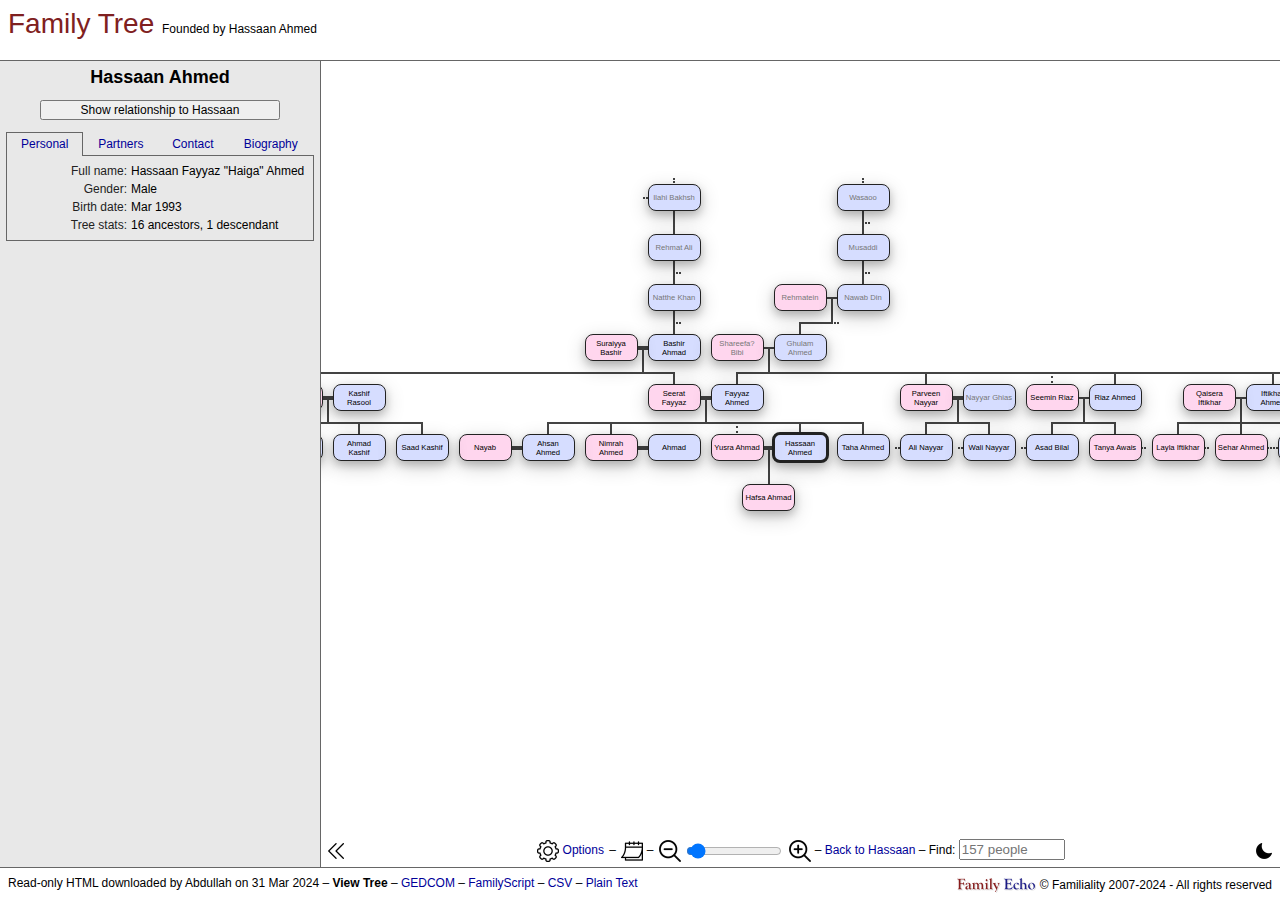
==== commit 71024a11: "Add bio to Bashir Ahmad" ====
--- a/family.html
+++ b/family.html
@@ -3,7 +3,7 @@
 	<HEAD>
 		<META HTTP-EQUIV="Content-Type" CONTENT="text/html; charset=UTF-8">
 		
-		<TITLE>شیر سنگھ عرف شیر محمد</TITLE>
+		<TITLE>Family Echo - Family Tree</TITLE>
 		
 		<META NAME="Description" CONTENT="Draw your printable family tree online. Free and easy to use, no login required. Add photos and share with your family. Import/export GEDCOM files.">
 
@@ -64,6 +64,7 @@
 
 .tm {margin-top:12px; margin-bottom:0px;}
 .td {margin-top:24px; margin-bottom:0px;}
+.tt {margin-top:36px; margin-bottom:0px;}
 .pt {margin-top:12px; margin-bottom:24px; text-align:center; font-weight:bold; font-size:20px;}
 
 .hiderows {display: none;}
@@ -223,7 +224,7 @@
 		var staticMode=true;
 		var hideSidebar=false;
 		var noCentering=false;
-		var defaultZoom=0.59984503936768;
+		var defaultZoom=0.638;
 		var defaultDetail=null;
 		var defaultBirthName=0;
 		var defaultSurnameFirst=0;
@@ -240,6 +241,7 @@
 			deceased : '#777777'
 		};
 		var defaultWidth=1;
+		var defaultTextSize=1;
 		var defaultLines={
 			current : 'thick',
 			otherpartner : 'medium',
@@ -649,6 +651,30 @@
 }
 }
 }
+function FCR(f,i,uu,dd,aa){
+for(var j in f){
+f[j].nf=false;
+}
+FSR(f,i,"nf",uu,uu,dd,dd,aa,aa);
+var c=0;
+for(var j in f){
+if(f[j].nf){
+c++;
+}
+}
+return c-1;
+}
+function FRT(c,s,p){
+if(c==1){
+return "1 "+s;
+}else{
+if(c>0){
+return c+" "+p;
+}else{
+return "No "+p;
+}
+}
+}
 function FDF(f,i,si,sf,st){
 for(var j in f){
 f[j].cf=false;
@@ -762,7 +788,7 @@
 for(var pi in p.pc){
 if(pi!=si){
 var gpi=new String(p.gp?(p.gp[pi]||""):"");
-var _58=(gpi.charAt(0)=="o");
+var _62=(gpi.charAt(0)=="o");
 var d=99999999;
 if((gpi=="m")||(gpi=="s")||(gpi=="d")||(gpi=="a")){
 if(p.mp&&p.mp[pi]){
@@ -774,7 +800,7 @@
 d=p.rp[pi];
 }
 }else{
-if(_58||(gpi=="r")){
+if(_62||(gpi=="r")){
 if(p.bp&&p.bp[pi]){
 d=p.bp[pi];
 }
@@ -882,7 +908,7 @@
 function FET(d,m,y){
 return (m?((d?(d+" "):"")+Fmn[m]+(y?" ":"")):"")+FDY(y);
 }
-function FDT(d,c){
+function FDT(d,c,b){
 var p=FPS(d?d.toString():"",true);
 var s="";
 if(p){
@@ -911,14 +937,14 @@
 var s=s1+(((s1+"").indexOf(" ")>0)?" ~ ":(us?"/":"~"))+s2;
 }else{
 if(s1||s2){
-var s="approx "+s1+s2;
+var s=(b?"~ ":"approx ")+s1+s2;
 }
 }
 }
 }else{
 s=FET(p.d1,p.m1,p.y1);
 if(s){
-var es={"app":"approx ","bef":"before ","aft":"after "};
+var es=b?{"app":"~ ","bef":"< ","aft":"> "}:{"app":"approx ","bef":"before ","aft":"after "};
 s=(es[p.v]||"")+s;
 }
 }
@@ -1757,6 +1783,9 @@
 var c=GC("widthfactor");
 var wf=parseFloat((c===null)?defaultWidth:c);
 SV("showwidth",wf);
+var c=GC("textsize");
+var tf=parseFloat((c===null)?defaultTextSize:c);
+SV("textsize",wf);
 Ebi=(document.all&&(navigator.userAgent.toLowerCase().indexOf("msie")>=0));
 Esb=(navigator.userAgent.toLowerCase().indexOf("safari")>=0);
 TIS(GE("treemargin"));
@@ -1862,38 +1891,38 @@
 function ESC(){
 Esc=true;
 }
-function EFR(_16,_17,_18){
-if(_18.ok){
+function EFR(_17,_18,_19){
+if(_19.ok){
 Efa={};
-if(_18.f){
-if(_18.ar){
-ERS(_18.t);
-Ess=_18.t;
-Eve=_18.v;
-Ewp=_18.pw?GV("personid"):null;
-Efo=_18.fp;
-Edd=_18.al;
-Edy=_18.ad;
-Ece=_18.aw;
-Eca=_18.an;
-Ecd=_18.ax;
-Eed=_18.ae;
-Eud=_18.au;
-Exd=_18.az;
-Esf=_18.as;
-Eaf=_18.aa;
-Edt=_18.ds;
-Eda=_18.da;
-Edc=_18.dc;
-Edm=_18.dm;
+if(_19.f){
+if(_19.ar){
+ERS(_19.t);
+Ess=_19.t;
+Eve=_19.v;
+Ewp=_19.pw?GV("personid"):null;
+Efo=_19.fp;
+Edd=_19.al;
+Edy=_19.ad;
+Ece=_19.aw;
+Eca=_19.an;
+Ecd=_19.ax;
+Eed=_19.ae;
+Eud=_19.au;
+Exd=_19.az;
+Esf=_19.as;
+Eaf=_19.aa;
+Edt=_19.ds;
+Eda=_19.da;
+Edc=_19.dc;
+Edm=_19.dm;
 var e=GE("lfamilylabels");
 e.innerHTML="";
-var _1a=_18.fl;
-if(_1a&&_1a.length){
-for(var j=0;j<_1a.length;j++){
+var _1b=_19.fl;
+if(_1b&&_1b.length){
+for(var j=0;j<_1b.length;j++){
 var s=document.createElement("span");
 s.className="lfamilylabel";
-s.innerText=_1a[j].charAt(0).toUpperCase()+_1a[j].substring(1);
+s.innerText=_1b[j].charAt(0).toUpperCase()+_1b[j].substring(1);
 e.appendChild(s);
 }
 }
@@ -1913,10 +1942,10 @@
 }
 }
 }
-if(_18.m){
-ERS(_18.m);
-Eis=_18.m;
-if(_18.ro){
+if(_19.m){
+ERS(_19.m);
+Eis=_19.m;
+if(_19.ro){
 staticMode=true;
 Esa=true;
 Ece=false;
@@ -1926,16 +1955,16 @@
 SS("do_signin",false);
 SH("lfooterlinks","Family displayed via the <A HREF=\"https://www.familyecho.com/\" TARGET=\"_blank\">Family Echo</A> API.");
 }
-if(_18.lo){
-SH("lfamilyname",_18.lo);
+if(_19.lo){
+SH("lfamilyname",_19.lo);
 }
 }
 }else{
 RE("This family could not currently be loaded. This may be due to occasional system maintenance, so please try again in a few hours.");
 }
-ERP(_17);
-}
-function ERP(_1d){
+ERP(_18);
+}
+function ERP(_1e){
 ERS(GV("newscript"));
 if(Esd===null){
 Esd="";
@@ -1947,7 +1976,7 @@
 NSD(Esd);
 }
 EUS(true,null,GV("viewmode"),true,false);
-if(_1d){
+if(_1e){
 ESS();
 }else{
 EUL(false);
@@ -2063,7 +2092,7 @@
 ESB(viewMode+":"+Evp);
 }
 if(d||(Evp!=pi)){
-TRT(Efa,Evp,GV("personid"),Esd,NGD(),NGB(),NGS(),NGR(),NGL(),NGM(),NGH(),NGA(),NGC(),pi,GV("showzoom"),GV("showwidth"),s);
+TRT(Efa,Evp,GV("personid"),Esd,NGD(),NGB(),NGS(),NGR(),NGL(),NGM(),NGH(),NGA(),NGC(),pi,GV("showzoom"),GV("showwidth"),GV("textsize"),s);
 NRT();
 }
 if(m=="path"){
@@ -2340,20 +2369,20 @@
 }
 }
 }
-function ESR(_6d,len,_6f){
+function ESR(_6e,len,_70){
 Edf=false;
-if(_6f.ok){
-Eve=_6f.v;
+if(_70.ok){
+Eve=_70.v;
 Ess+="\n"+Eis;
 Eis="";
 SV("importcacheid","");
 var ns=GV("newscript");
 Ess+=ns.substring(0,len);
 SV("newscript",ns.substring(len,ns.length));
-if(_6f.t){
+if(_70.t){
 Efa={};
-ERS(_6f.t);
-Ess=_6f.t;
+ERS(_70.t);
+Ess=_70.t;
 ERS(GV("newscript"));
 EUS(true,null,null,true,false);
 }
@@ -2396,12 +2425,12 @@
 function EAS(){
 AP("userfamily_add",{s:GV("sessionid"),f:GV("familyid"),p:GV("personid"),c:GV("checksum")},"",EAR,null);
 }
-function EAR(_78,_79,_7a){
-if(_7a.ok){
-ST("lfamilyname",_7a.n);
+function EAR(_79,_7a,_7b){
+if(_7b.ok){
+ST("lfamilyname",_7b.n);
 SS("addfamily",false);
 }else{
-RE(_7a.er||"The family could not be added");
+RE(_7b.er||"The family could not be added");
 }
 }
 function EBS(){
@@ -2421,11 +2450,11 @@
 SC("zoomfactor",GV("showzoom"));
 ERI();
 }
-function ECD(_7f){
-var i=_7f.id;
+function ECD(_80){
+var i=_80.id;
 if(i.substr(0,7)=="detail_"){
 var d=i.substr(7);
-var c=_7f.checked;
+var c=_80.checked;
 if(d.substr(0,1)=="0"){
 c=!c;
 }
@@ -2453,20 +2482,23 @@
 var d=new Date();
 var p={y:d.getFullYear(),m:1+d.getMonth(),d:d.getDate()};
 }
-var f=FDE(p.y,9999,4)+"-"+FDE(p.m,12,2)+"-"+FDE(p.d,31,2);
+var f=FDE(Math.abs(p.y),9999,4)+"-"+FDE(p.m,12,2)+"-"+FDE(p.d,31,2)+((p.y<0)?" B":"");
 while(true){
-var f=prompt("Show ages on which date? (YYYY-MM-DD format)",f);
+var f=prompt("Show ages on which date? (YYYY-MM-DD format, add \"B\" for BCE)",f);
 if(f===null){
 SV("otherage","");
 break;
 }
-var s=f.split("-");
+var b=(f.toLowerCase().indexOf("b")>=0);
+var s=f.replace(/[^0-9-]/g,"").split("-");
 if(s.length==3){
 var y=parseInt(s[0]);
 var m=parseInt(s[1]);
 var o=parseInt(s[2]);
 if((y>=1)&&(y<=9999)&&(m>=1)&&(m<=12)&&(o>=1)&&(o<=31)){
-var d=new Date(y,m-1,o);
+if(b){
+y=-y;
+}
 e.options[2]=new Option("on "+FET(o,m,y),FDS(o,m,y));
 e.selectedIndex=2;
 break;
@@ -2476,19 +2508,19 @@
 }
 ERF();
 }
-function ECR(_8d){
-var i=_8d.id;
+function ECR(_8f){
+var i=_8f.id;
 if(i.substr(0,5)=="color"){
 var f=i.substr(5);
-SC("color"+f,_8d.value);
+SC("color"+f,_8f.value);
 ERF();
 }
 }
-function ECE(_90){
-var i=_90.id;
+function ECE(_92){
+var i=_92.id;
 if(i.substr(0,4)=="line"){
 var f=i.substr(4);
-SC("line"+f,_90.value);
+SC("line"+f,_92.value);
 ERF();
 }
 }
@@ -2528,6 +2560,15 @@
 function ERW(){
 SV("showwidth",1);
 SC("widthfactor",1);
+ERF();
+}
+function ECT(){
+SC("textsize",GV("textsize"));
+ERI();
+}
+function ERT(){
+SV("textsize",1);
+SC("textsize",1);
 ERF();
 }
 function ETO(){
@@ -3621,7 +3662,7 @@
 TAE(od,e.p.i,e.p,e.x+dx,e.y+dy,e.k);
 }
 }
-function TDS(yb,zf,wf,bn){
+function TDS(yb,zf,wf,bn,ts){
 var ya=[yb.age,yb.bd,yb.j,yb.b,yb.v,yb.d,yb.y,yb.Z,yb.F,yb.U,yb.e,yb.e,yb.tku,yb.tku,yb.a,yb.a,yb.E,yb.I,yb.A];
 var yc=0;
 for(var j=0;j<ya.length;j++){
@@ -3629,14 +3670,14 @@
 yc++;
 }
 }
-var sz={Tew:parseInt(((yc||yb.r||yb.pm||yb.TJ)?100:80)*zf*wf),Tnh:parseInt((yb["0p"]?0:(((bn==2)||yb.N)?50:40))*zf),Tph:parseInt((yb.r?100:0)*zf),Tdh:parseInt(20*yc*zf),Tmh:parseInt(40*zf),Ths:parseInt(20*zf),Tvs:parseInt(40*zf),Tfs:(12*zf),Tds:(10*zf),partnerfontsize:(9*zf)};
+var sz={Tew:parseInt(((yc||yb.r||yb.pm||yb.TJ)?100:80)*zf*wf),Tnh:parseInt((yb["0p"]?0:(((bn==2)||yb.N)?50:40))*zf),Tph:parseInt((yb.r?100:0)*zf),Tdh:parseInt(20*yc*zf),Tmh:parseInt(40*zf),Ths:parseInt(20*zf),Tvs:parseInt(40*zf),Tfs:(12*zf*ts),Tds:(10*zf*ts),partnerfontsize:(9*zf*ts)};
 sz.Teh=parseInt(Math.max(sz.Tnh+sz.Tph+sz.Tdh,sz.Tmh));
 sz.Tep=Math.max(0,sz.Tew*0.04);
 return sz;
 }
-function TRD(d,y,ad,bn,sf,c,ls,o,oi,wp,pr,zf,wf,_33){
-var _34=wp?(ios?1920:19200):0;
-var _35=wp?(ios?1200:12000):0;
+function TRD(d,y,ad,bn,sf,c,ls,o,oi,wp,pr,zf,wf,ts,_35){
+var _36=wp?(ios?1920:19200):0;
+var _37=wp?(ios?1200:12000):0;
 var yb={};
 var ys=y.split(".");
 for(var j=0;j<ys.length;j++){
@@ -3647,8 +3688,8 @@
 var spn=!yb["0p"];
 var ssn=!yb["0lq"];
 var ni=yb["N"];
-var ts=yb["TJ"];
-var sz=TDS(yb,zf,wf,bn);
+var tj=yb["TJ"];
+var sz=TDS(yb,zf,wf,bn,ts);
 var tw=(sz.Tew+sz.Ths)*d.w-sz.Ths;
 var th=(sz.Teh+sz.Tvs)*d.h-sz.Tvs;
 if(!wp){
@@ -3660,17 +3701,17 @@
 o.ios_width=GE("treebg").offsetWidth;
 o.ios_height=GE("treebg").offsetHeight;
 }
-ox=o.ios_width/2+_34/2;
-oy=o.ios_height/2+_35/2;
-o.style.left=(-_34/2)+"px";
-o.style.top=(-_35/2)+"px";
+ox=o.ios_width/2+_36/2;
+oy=o.ios_height/2+_37/2;
+o.style.left=(-_36/2)+"px";
+o.style.top=(-_37/2)+"px";
 }else{
 if(oi&&o.ps[oi]&&d.e[oi]){
 ox=o.ps[oi].x-d.e[oi].x*(sz.Tew+sz.Ths);
 oy=o.ps[oi].y-d.e[oi].y*(sz.Teh+sz.Tvs);
 }else{
-ox=_34-d.l*(sz.Tew+sz.Ths);
-oy=_35-d.t*(sz.Teh+sz.Tvs);
+ox=_36-d.l*(sz.Tew+sz.Ths);
+oy=_37-d.t*(sz.Teh+sz.Tvs);
 }
 }
 }
@@ -3679,8 +3720,8 @@
 o.es={l:(ox+(d.l-0.5)*(sz.Tew+sz.Ths)),t:(oy+(d.t-0.5)*(sz.Teh+sz.Tvs)),r:(ox+(d.r-0.5)*(sz.Tew+sz.Ths)),b:(oy+(d.b-0.5)*(sz.Teh+sz.Tvs))};
 var s=o.style;
 if(!wp){
-s.width=(tw+_34*2)+"px";
-s.height=(th+_35*2)+"px";
+s.width=(tw+_36*2)+"px";
+s.height=(th+_37*2)+"px";
 }
 for(var g=1;g>=0;g--){
 for(var j=0;j<d.n.length;j++){
@@ -3729,7 +3770,7 @@
 var e=d.e[i];
 var rs="";
 var fn=FDN(e.p,true,(bn==2)?2:1,sf,(bn==1),true,true,true,true);
-var _51=((e.p.z=="1")&&!pr)?c.deceased:c.living;
+var _53=((e.p.z=="1")&&!pr)?c.deceased:c.living;
 var sh=sz.Tnh;
 var ey=y?TGL(yb,ad,e.p):null;
 if(sp&&e.p.r){
@@ -3746,12 +3787,12 @@
 ew=Math.floor(eh*er[1]/er[2]);
 }
 }
-rs+="<TR HEIGHT=\""+(ey?sz.Tph:(sz.Tph+sz.Tep*2))+"\"><TD CLASS=\"dcell\" style=\"color:"+_51+"; padding:0 "+sz.Tep+"px;\"><IMG SRC=\""+u+"\" WIDTH=\""+ew+"\" HEIGHT=\""+eh+"\" TITLE=\""+EH(fn)+"\"></TD></TR>";
+rs+="<TR HEIGHT=\""+(ey?sz.Tph:(sz.Tph+sz.Tep*2))+"\"><TD CLASS=\"dcell\" style=\"color:"+_53+"; padding:0 "+sz.Tep+"px;\"><IMG SRC=\""+u+"\" WIDTH=\""+ew+"\" HEIGHT=\""+eh+"\" TITLE=\""+EH(fn)+"\"></TD></TR>";
 sh+=sz.Tph+sz.Tep*2;
 }
 }
 if(ey){
-rs+="<TR><TD CLASS=\"dcell\" STYLE=\"font-size:"+sz.Tds+"px;color:"+_51+"; padding:0 "+sz.Tep+"px;\" TITLE=\""+EH(ey.replace(/\n/g,", "))+"\">"+EL(ey)+"</TD></TR>";
+rs+="<TR><TD CLASS=\"dcell\" STYLE=\"font-size:"+sz.Tds+"px;color:"+_53+"; padding:0 "+sz.Tep+"px;\" TITLE=\""+EH(ey.replace(/\n/g,", "))+"\">"+EL(ey)+"</TD></TR>";
 sh+=sz.Tdh;
 }
 var sx=ox+(e.x)*(sz.Tew+sz.Ths);
@@ -3772,8 +3813,8 @@
 o.ps[i]={x:sx,y:sy};
 }
 if(spn){
-var tn=FDN(e.p,mn,ssn?((bn==2)?2:1):0,sf,(bn==1),true,ni,ts,ts);
-var ns="<TR><TD CLASS=\"dcell\" STYLE=\"font-size:"+(e.d?sz.Tds:sz.Tfs)+"px;color:"+_51+"; padding:0 "+sz.Tep+"px;\""+" TITLE=\""+(e.d?"Duplicate: ":"")+EH(fn)+"\">"+(e.d?"<I>Duplicate:</I><BR>":"")+(spn?(SB(EL(tn))):"")+"</TD></TR>";
+var tn=FDN(e.p,mn,ssn?((bn==2)?2:1):0,sf,(bn==1),true,ni,tj,tj);
+var ns="<TR><TD CLASS=\"dcell\" STYLE=\"font-size:"+(e.d?sz.Tds:sz.Tfs)+"px;color:"+_53+"; padding:0 "+sz.Tep+"px;\""+" TITLE=\""+(e.d?"Duplicate: ":"")+EH(fn)+"\">"+(e.d?"<I>Duplicate:</I><BR>":"")+(spn?(SB(EL(tn))):"")+"</TD></TR>";
 }else{
 var ns="";
 }
@@ -3981,13 +4022,13 @@
 TSS(sx,sy,scs,scs+t,"_sel");
 }
 }
-function TRB(o,l,t,w,h,k,bg,_8d){
+function TRB(o,l,t,w,h,k,bg,_8f){
 v=document.createElement("div");
 v.className="dbox";
 var s=v.style;
-if(_8d){
+if(_8f){
 s.visibility="hidden";
-v.id=_8d;
+v.id=_8f;
 }
 s.position="absolute";
 s.width=(w)+"px";
@@ -4020,54 +4061,54 @@
 }
 function TIS(o){
 moveobject=o;
-o.onmousedown=function(_91){
-_91=_91?_91:window.event;
+o.onmousedown=function(_93){
+_93=_93?_93:window.event;
 Tpd=true;
 scrollpos=TGS();
-Tdx=scrollpos.left+_91.screenX;
-Tdy=scrollpos.top+_91.screenY;
+Tdx=scrollpos.left+_93.screenX;
+Tdy=scrollpos.top+_93.screenY;
 };
-document.onmouseup=function(_92){
+document.onmouseup=function(_94){
 Tpd=false;
 };
-document.onmousemove=function(_93){
-_93=_93?_93:window.event;
+document.onmousemove=function(_95){
+_95=_95?_95:window.event;
 if(Tpd){
-TSS(Tdx-_93.screenX,Tdy-_93.screenY,0,0,null);
+TSS(Tdx-_95.screenX,Tdy-_95.screenY,0,0,null);
 }
 };
-document.body.onselectstart=function(_94){
+document.body.onselectstart=function(_96){
 if(Tpd){
 return false;
 }
 };
-o.ontouchstart=function(_95){
-if((_95.target==moveobject)&&(_95.touches.length==1)){
+o.ontouchstart=function(_97){
+if((_97.target==moveobject)&&(_97.touches.length==1)){
 Tpd=true;
 scrollpos=TGS();
-Tdx=scrollpos.left+_95.touches[0].screenX;
-Tdy=scrollpos.top+_95.touches[0].screenY;
-_95.preventDefault();
+Tdx=scrollpos.left+_97.touches[0].screenX;
+Tdy=scrollpos.top+_97.touches[0].screenY;
+_97.preventDefault();
 }
 };
-o.ontouchend=function(_96){
+o.ontouchend=function(_98){
 if(Tpd){
 Tpd=false;
-_96.preventDefault();
+_98.preventDefault();
 }
 };
-o.onwheel=function(_97){
-var d=_97.deltaY;
-if(_97.deltaMode==1){
+o.onwheel=function(_99){
+var d=_99.deltaY;
+if(_99.deltaMode==1){
 d/=12;
 }
 EZD(1-d/120);
-_97.preventDefault();
+_99.preventDefault();
 };
-document.ontouchmove=function(_99){
+document.ontouchmove=function(_9b){
 if(Tpd){
-TSS(Tdx-_99.touches[0].screenX,Tdy-_99.touches[0].screenY,0,0,null);
-_99.preventDefault();
+TSS(Tdx-_9b.touches[0].screenX,Tdy-_9b.touches[0].screenY,0,0,null);
+_9b.preventDefault();
 }
 };
 }
@@ -4117,16 +4158,16 @@
 function TFE(o,i){
 return (o.ps&&i)?o.ps[i]:null;
 }
-function TRT(f,i,m,y,ad,bn,sf,c,l,fl,ch,ph,co,pi,zf,wf,s){
+function TRT(f,i,m,y,ad,bn,sf,c,l,fl,ch,ph,co,pi,zf,wf,ts,s){
 var o=GE("treebg");
-var _b7=null;
+var _ba=null;
 if(TFE(o,i)){
 var oi=i;
 var sd=0;
 if(i!=pi){
-_b7="_sel";
-if(GE(_b7)){
-SI(_b7,false);
+_ba="_sel";
+if(GE(_ba)){
+SI(_ba,false);
 }
 }
 }else{
@@ -4134,10 +4175,10 @@
 var sd=oi?250:0;
 }
 var pg=TGG(y);
-TRD(BFT(f,i,m,ch,ph,co,fl,pg),y,ad,bn,sf,c,l,o,oi,true,false,zf,wf,_b7);
+TRD(BFT(f,i,m,ch,ph,co,fl,pg),y,ad,bn,sf,c,l,o,oi,true,false,zf,wf,ts,_ba);
 if(s&&noCentering){
-if(_b7&&GE(_b7)){
-SI(_b7,true);
+if(_ba&&GE(_ba)){
+SI(_ba,true);
 }
 }else{
 setTimeout("TCD('"+i+"', "+(s?250:0)+")",sd);
@@ -4795,7 +4836,7 @@
 if(e){
 var fd=false;
 var ns=false;
-SRB("Change parents","treeparents","");
+SRB("Set parents","treeparents","");
 var ot=p.b&&FPD(p.b).y;
 var bs=FLS(f,Spe,1,ot);
 if(bs.length){
@@ -4890,7 +4931,8 @@
 for(var j in f){
 cf++;
 if(cf>1){
-SRB("Change or delete","morelactions","");
+SLR("relactions",1);
+SRB("More actions...","morelactions","");
 break;
 }
 }
@@ -4950,6 +4992,9 @@
 if(p.z==1){
 SSR("personalview","Death date",FDT(p.d,true),false);
 }
+var ac=FCR(f,Spe,true,false,false);
+var dc=FCR(f,Spe,false,true,false);
+SSR("personalview","Tree stats",FRT(ac,"ancestor","ancestors")+", "+FRT(dc,"descendant"," descendants"));
 }
 }
 function SEN(){
@@ -5021,7 +5066,7 @@
 var cp=(p.s==pi)||(p.ep&&(p.ep[pi]==2))||(p.z==1);
 var pl=(p.z!=1)&&(f[pi].z==1);
 var gpi=new String(p.gp?(p.gp[pi]||""):"");
-var _75=(gpi.charAt(0)=="o");
+var _77=(gpi.charAt(0)=="o");
 if(gpi=="m"){
 var t={m:"Marriage date",w:"Location",z:((cp||pl)?"":"End date")};
 }else{
@@ -5037,7 +5082,7 @@
 if(gpi=="a"){
 var t={m:"Marriage date",w:"Location",a:"Annulment date"};
 }else{
-if(_75||(gpi=="r")){
+if(_77||(gpi=="r")){
 var t={b:"Start date",z:((p.s==pi)?"":"End date")};
 }else{
 var t={};
@@ -5048,7 +5093,7 @@
 }
 }
 if(rc){
-SSR("partnersviewedit",FTP(f,p,pi,f[pi]),"<A HREF=\"#\" onClick=\"ESP('"+pi+"', true); return false;\">"+EH(SPN(f[pi]))+"</A>"+((_75&&(gpi.length>1)&&!Sed)?(" ("+gpi.substring(1)+")"):""),true);
+SSR("partnersviewedit",FTP(f,p,pi,f[pi]),"<A HREF=\"#\" onClick=\"ESP('"+pi+"', true); return false;\">"+EH(SPN(f[pi]))+"</A>"+((_77&&(gpi.length>1)&&!Sed)?(" ("+gpi.substring(1)+")"):""),true);
 }
 if(Sed){
 var e="partner"+pi+"g";
@@ -5060,12 +5105,12 @@
 for(var j in Spt){
 v.options[v.options.length]=new Option(Spt[j],j);
 }
-if(_75){
+if(_77){
 SV(e+"o",gpi.substring(1));
 }
 }
 SO(e,gpi.charAt(0));
-GE(e+"odiv").style.display=_75?"block":"none";
+GE(e+"odiv").style.display=_77?"block":"none";
 for(var ti in t){
 if(t[ti]){
 var tpi=p[ti+"p"]?p[ti+"p"][pi]:"";
@@ -5522,11 +5567,14 @@
 SRB("Add "+ct+"child with new partner","addchildwithnew",v);
 SRB("Add "+ct+"child without partner","addchildwithout",v);
 if(!v){
+SLR("relactions",1);
 SRB("Add adopted child","addchild","a");
 SRB("Add foster child","addchild","f");
 SRB("Add godchild","addchild","g");
+SLR("relactions",1);
 }
 SRB("Cancel","cancel","");
+SJR("relactions","<BR>To add a child who is already on the tree, select that child and set their parent to this person.",true,1);
 }else{
 if(i=="addchildwith"){
 ECS();
@@ -6238,31 +6286,37 @@
 for(var j in Efa){
 var p=Efa[j];
 if(p.b){
-var bd=FPS(p.b);
-if(bd.d1&&bd.m1&&bd.y1&&(!bd.v)){
-es[es.length]={d:bd.d1,m:bd.m1,y:bd.y1,t:"b",i1:j};
+var bd=FSE(p.b)||FSL(p.b);
+if(bd){
+bd.t="b";
+bd.i1=j;
+bd.fd=p.b;
+es[es.length]=bd;
 }
 }
 if((p.z==1)&&p.d){
-var dd=FPS(p.d);
-if(dd.d1&&dd.m1&&dd.y1&&(!dd.v)){
-es[es.length]={d:dd.d1,m:dd.m1,y:dd.y1,t:"d",i1:j};
+var dd=FSE(p.d)||FSL(p.d);
+if(dd){
+dd.t="d";
+dd.i1=j;
+dd.fd=p.d;
+es[es.length]=dd;
 }
 }
 for(var pi in p.pc){
 if((pi>j)&&Efa[pi]&&p.gp&&(p.gp[pi]=="m")&&p.mp&&p.mp[pi]){
-var md=FPS(p.mp[pi]);
-if(md.d1&&md.m1&&md.y1&&(!md.v)){
-es[es.length]={d:md.d1,m:md.m1,y:md.y1,t:"m",i1:j,i2:pi};
-}
-}
-}
-}
-for(var j=0;j<es.length;j++){
-var e=es[j];
-es[j].st=new Date(e.y,e.m-1,e.d).getTime();
-}
-es.sort(SCI);
+var md=FSE(p.mp[pi])||FSL(p.mp[pi]);
+if(md){
+md.t="m";
+md.i1=j;
+md.i2=pi;
+md.fd=p.mp[pi];
+es[es.length]=md;
+}
+}
+}
+}
+es.sort(FCD);
 if(es.length){
 var sf=NGS();
 var bn=NGB();
@@ -6272,10 +6326,11 @@
 for(var j=0;j<es.length;j++){
 var e=es[j];
 if(e.y!=ly){
-h+="<tr><td colspan=\"2\" class=\"cm\">"+e.y+"</td></tr>";
+h+="<tr><td colspan=\"2\" class=\"cm\">"+FDY(e.y)+"</td></tr>";
 ly=e.y;
 }
-h+="<tr><td class=\"cl\" nowrap>"+SNO(e.d)+" "+Fmn[e.m]+" "+e.y+"</td><td class=\"cr\">";
+var dt=FDT(e.fd,true,true);
+h+="<tr><td class=\"cl\""+((dt.length<14)?" nowrap":"")+">"+dt+"</td><td class=\"cr\">";
 if(e.i2){
 h+="<a href=\"#\" onClick=\"ESP('"+e.i1+"', true); return false;\">"+EH(FDN(Efa[e.i1],false,1,sf,(bn==1),true,false,false,false))+"</a>";
 h+=" and <a href=\"#\" onClick=\"ESP('"+e.i2+"', true); return false;\">"+EH(FDN(Efa[e.i2],false,1,sf,(bn==1),true,false,false,false))+"</a>";
@@ -7005,7 +7060,7 @@
 				<TD STYLE="border-bottom:solid #666666 1px; padding:8px;" VALIGN="middle">
 					<FORM NAME="topform" ACTION="./" METHOD="POST">
 						<TABLE WIDTH="100%" HEIGHT="100%" CELLSPACING=0 CELLPADDING=0><TR VALIGN="middle">
-							<TD NOWRAP WIDTH="5%"><FONT STYLE="font-size:28px;">		<SPAN ID="lfamilyname">Family 2</SPAN>&nbsp;<SPAN ID="lfamilyinfo"></SPAN> <SPAN ID="lfamilylabels"></SPAN>
+							<TD NOWRAP WIDTH="5%"><FONT STYLE="font-size:28px;">		<SPAN ID="lfamilyname">Family Tree</SPAN>&nbsp;<SPAN ID="lfamilyinfo"></SPAN> <SPAN ID="lfamilylabels"></SPAN>
 		
 		<IFRAME ID="backframe" WIDTH="1" HEIGHT="1" FRAMEBORDER="0" SCROLLING="no"></IFRAME>
 </FONT></TD>
@@ -7016,23 +7071,22 @@
 # Start of FamilyScript...
 
 iSTART	pHassaan Fayyaz	qAhmed	gm	mSKW3A	fF62UW	b19930300	sKCKPC	NHaiga
-iSKW3A	^START	gf	sF62UW	lFayyaz	pSeerat	qBashir	mKTBX0	fMOZWS	b19650000
-iMOZWS	^SKW3A	gm	lAhmad	sKTBX0	pBashir	qAhmad	mQCF4V	fMMF2H	b19361000
+iSKW3A	^START	gf	sF62UW	lFayyaz	pSeerat	qBashir	mKTBX0	fMOZWS	b19650000	vLahore, Punjab, Pakistan
+iMOZWS	^SKW3A	gm	lAhmad	sKTBX0	pBashir	qAhmad	mQCF4V	fMMF2H	b19361000	vBhangwa, Gurdaspur, India	APlayed badminton as a young man, until he received an injury to his arm. Took up farming after retirement, remains deeply interested in the topic to this day.	oMigrated to Pakistan during Partition and settled with his family in Samundri. Was the first of only two in his extended family to attend school. Secured top position from his high school in the board exam and went on to attend Government College Lahore (now UET Lahore), obtaining a degree in Civil Engineering (accredited at the time by the University of Punjab). The newspaper containing the result of his board exam was given to him by an old illiterate Hindu man, who was deeply invested in his education. Bashir's name remained in place on the honours list at his school until well into the 2010s. After graduating with his engineering degree, he took up a job for some time at a private Canadian engineering firm. He then joined WAPDA for about one year, before finally joining Pakistan Railways in 1960, where he eventually served as the general manager and retired from the board of directors. He was removed from his position as general manager because of his refusal to take bribe from Yusuf Raza Gillani, who was held in contempt of court for unrelated charges and dismissed as Prime Minister in 2012. Bashir also worked for around 3 years in Saudi Arabia, serving as chief engineer on the project to build a line between Jeddah and Taif (must confirm).
 iKTBX0	^SKW3A	gf	sMOZWS	lBashir	pSuraiyya	qBibi	b19380000
-iMMF2H	^MOZWS	gm	pNatthe	qKhan	z1	mKL2FY	fT9SJ2	b19000000
+iMMF2H	^MOZWS	gm	pNatthe	qKhan	z1	mKL2FY	fT9SJ2	b19000000	vBhangwa, Gurdaspur, India	oMigrated to Pakistan during Partition and settled with his family in Samundri.
 iT9SJ2	^MMF2H	gm	pRehmat	qAli	z1	mNHGDE	fGD70N	b18700000
 iMG0SB	^MOZWS	fMMF2H	qFarid	pGhulam	z1	gm
 iKJ69M	^MG0SB	fMMF2H	qAhmad	pMehmood	gm	z1
-iQBBBC	^MOZWS	mKTBX0	fMOZWS	qChaudhry	pAhmad Hassan	gm	sU3SOQ	b19670900
-iI3NFP	^QBBBC	mKTBX0	fMOZWS	qRasool	pKashif	gm	b19730000
-iOFDPZ	^QBBBC	fQBBBC	pZaid Hassan	qChaudhry	gm	b19970400
-iVCJFE	^OFDPZ	fQBBBC	qChaudhry	pAbdullah Hassan	gm	b19990700
-iLMWQU	^VCJFE	fQBBBC	qChaudhry	pQasim Hassan	gm	b20091100
-iM8C37	^I3NFP	fI3NFP	mJHDUA	pAli	qKashif	gm	b20001100
-iJHDUA	^M8C37	gf	pFarhat	qBashir	b19730000
-iU3SOQ	^QBBBC	sQBBBC	pSaman	qMaalik	gf	lAhmad	b19740400
-iNSW5J	^M8C37	mJHDUA	fI3NFP	lKashif	qKashif	pAhmad	gm	b20010100
-iO2EUI	^NSW5J	mJHDUA	fI3NFP	lKashif	qKashif	pSaad	gm	b20070400
+iQBBBC	^MOZWS	mKTBX0	fMOZWS	qChaudhry	pAhmad Hassan	gm	sU3SOQ	b19670900	vLahore, Punjab, Pakistan
+iI3NFP	^QBBBC	qRasool	pKashif	gm	b19730000	sD44K7
+iOFDPZ	^QBBBC	fQBBBC	pZaid Hassan	qChaudhry	gm	b19970400	mU3SOQ	vToronto, Ontario, Canada
+iVCJFE	^OFDPZ	fQBBBC	qChaudhry	pAbdullah Hassan	gm	b19990700	mU3SOQ	vLahore, Punjab, Pakistan
+iLMWQU	^VCJFE	fQBBBC	qChaudhry	pQasim Hassan	gm	b20091100	mU3SOQ	vIslamabad, Pakistan
+iM8C37	^I3NFP	fI3NFP	mD44K7	pAli	qKashif	gm	b20001100	vKarachi, Sindh, Pakistan
+iU3SOQ	^QBBBC	sQBBBC	pSaman	qMaalik	gf	lAhmad	b19740400	vLahore, Punjab, Pakistan
+iNSW5J	^M8C37	mD44K7	fI3NFP	lKashif	qKashif	pAhmad	gm	b20010100	vKarachi, Sindh, Pakistan
+iO2EUI	^NSW5J	mD44K7	fI3NFP	lKashif	qKashif	pSaad	gm	b20070400	vKarachi, Sindh, Pakistan
 iZHERS	^SSGCO	mSKW3A	fF62UW	lAhmed	qAhmed	pAhsan	gm	b19870700	sQE8NX
 iZTBAT	^ZHERS	mSKW3A	fF62UW	lAhmed	qAhmed	pTaha	gm	b19941100
 iYT5YF	^T9SJ2	fT9SJ2	pAli	qGohar	z1	gm
@@ -7043,8 +7097,8 @@
 iYV1KN	^EP480	gm	z1	pSher	lMohammad	qSingh	mCP2KK	fJLD0I	b17800000
 iJLD0I	^YV1KN	go	z1	pUnknown
 iL8ZMA	^YV1KN	mCP2KK	fJLD0I	qSingh	pMian	z1	gm	b17800000
-iTDPC8	^VCJFE	fQBBBC	lChaudhry	qChaudhry	pZainab Ahmad	gf	b19950600
-iLY7GH	^TDPC8	fQBBBC	lChaudhry	qChaudhry	pMaryam Ahmad	gf	b20001100
+iTDPC8	^VCJFE	fQBBBC	lChaudhry	qChaudhry	pZainab Ahmad	gf	b19950600	mU3SOQ	vToronto, Ontario, Canada
+iLY7GH	^TDPC8	fQBBBC	lChaudhry	qChaudhry	pMaryam Ahmad	gf	b20001100	mU3SOQ	vIslamabad, Pakistan
 iDWL2Y	^EP480	fYV1KN	gm	pWasaoo	b18100000	z1
 iUZBYF	^DWL2Y	fDWL2Y	pDeevan	z1	b18410000	gm
 iJ8253	^DWL2Y	fDWL2Y	pMusaddi	gm	b18400000	z1
@@ -7059,12 +7113,12 @@
 iTGIDK	^O5BV7	mEFR5P	fNHGDE	lMohammad	qMohammad	z1	gm	pPeer
 iRBD70	^TGIDK	mEFR5P	fNHGDE	gm	pAhmad	z1
 iHSLWN	^START	mSKW3A	fF62UW	lAhmed	qAhmed	pNimrah	gf	z0	b19900800	sQX8P8
-iQK4PF	^NSW5J	mJHDUA	fI3NFP	lKashif	qKashif	pFatima	gf	b19990900
+iQK4PF	^NSW5J	mD44K7	fI3NFP	lKashif	qKashif	pFatima	gf	b19990900	vKarachi, Sindh, Pakistan
 iBS2OR	^EP480	fEP480	pBhagan	gm	z1	b18400000
 iMO51M	^START	fSTART	mKCKPC	pHafsa	qAhmad	gf	z0	b20211000
 iQE8NX	^ZHERS	sZHERS	pNayab	gf
 iQX8P8	^HSLWN	sHSLWN	pAhmad	gm
-iVHVU0	^TDPC8	mTDPC8	fL00LH	pYahya Muhammad	qKathia	gm	b20221000
+iVHVU0	^TDPC8	mTDPC8	fL00LH	pYahya Muhammad	qKathia	gm	b20221000	vLahore, Punjab, Pakistan
 iL00LH	^VHVU0	gm	pUsama	qKathia	b19930000
 iM9TPV	^C7CAC	fC7CAC	mCE5G1	pRiaz	qAhmed	gm	b19500000
 iCE5G1	^M9TPV	gf	pShareefa?	qBibi	z1	d19970000
@@ -7167,6 +7221,12 @@
 iCM7TF	^Z7TI8	mT2BJH	fESW94	pAli	gm
 iUEQXJ	^UJZ3R	sUJZ3R	pAmir	qShahzad	gm
 iLA3OD	^UJZ3R	mUJZ3R	fUEQXJ	pIbrahim	gm
+iD44K7	^QBBBC	mKTBX0	fMOZWS	qBashir	pFarhat	gf	b19730000	sI3NFP	vLahore, Punjab, Pakistan
+iA3G5F	^YT5YF	fYT5YF	gm	pMaqsood	qAli	b19370000
+iO6KPP	^A3G5F	fA3G5F	gm	pAsif	qMaqsood
+iJY0MA	^O6KPP	fA3G5F	qMaqsood	gm	pTariq
+iG2ACM	^O6KPP	fO6KPP	pUsman	gm
+iUMYE8	^G2ACM	fO6KPP	gf	pSoha
 
 # ...end of FamilyScript
 
@@ -7182,8 +7242,8 @@
 0 HEAD
 1 SOUR Family Echo
 2 WWW https://www.familyecho.com/
-1 FILE Family 2
-1 DATE 26 MAR 2024
+1 FILE Family Tree
+1 DATE 31 MAR 2024
 1 DEST ANSTFILE
 1 GEDC
 2 VERS 5.5.1
@@ -7211,6 +7271,7 @@
 1 SEX F
 1 BIRT
 2 DATE 1965
+2 PLAC Lahore, Punjab, Pakistan
 1 FAMS @F3@
 1 FAMS @F4@
 1 FAMC @F5@
@@ -7222,6 +7283,9 @@
 1 SEX M
 1 BIRT
 2 DATE OCT 1936
+2 PLAC Bhangwa, Gurdaspur, India
+1 NOTE Activities: Played badminton as a young man, until he received an injury to his arm. Took up farming after retirement, remains deeply interested in the topic to this day.
+1 NOTE Bio notes: Migrated to Pakistan during Partition and settled with his family in Samundri. Was the first of only two in his extended family to attend school. Secured top position from his high school in the board exam and went on to attend Government College Lahore (now UET Lahore), obtaining a degree in Civil Engineering (accredited at the time by the University of Punjab). The newspaper containing the result of his board exam was given to him by an old illiterate Hindu man, who was deeply invested in his education. Bashir's name remained in place on the honours list at his school until well into the 2010s. After graduating with his engineering degree, he took up a job for some time at a private Canadian engineering firm. He then joined WAPDA for about one year, before finally joining Pakistan Railways in 1960, where he eventually served as the general manager and retired from the board of directors. He was removed from his position as general manager because of his refusal to take bribe from Yusuf Raza Gillani, who was held in contempt of court for unrelated charges and dismissed as Prime Minister in 2012. Bashir also worked for around 3 years in Saudi Arabia, serving as chief engineer on the project to build a line between Jeddah and Taif (must confirm).
 1 FAMS @F5@
 1 FAMC @F6@
 0 @I4@ INDI
@@ -7240,7 +7304,9 @@
 1 SEX M
 1 BIRT
 2 DATE 1900
+2 PLAC Bhangwa, Gurdaspur, India
 1 DEAT Y
+1 NOTE Bio notes: Migrated to Pakistan during Partition and settled with his family in Samundri.
 1 FAMS @F6@
 1 FAMS @F9@
 1 FAMC @F7@
@@ -7278,8 +7344,8 @@
 1 SEX M
 1 BIRT
 2 DATE SEP 1967
+2 PLAC Lahore, Punjab, Pakistan
 1 FAMS @F10@
-1 FAMS @F11@
 1 FAMC @F5@
 0 @I10@ INDI
 1 NAME Kashif /Rasool/
@@ -7288,8 +7354,8 @@
 1 SEX M
 1 BIRT
 2 DATE 1973
+1 FAMS @F11@
 1 FAMS @F12@
-1 FAMC @F5@
 0 @I11@ INDI
 1 NAME Zaid Hassan /Chaudhry/
 2 GIVN Zaid Hassan
@@ -7297,7 +7363,8 @@
 1 SEX M
 1 BIRT
 2 DATE APR 1997
-1 FAMC @F11@
+2 PLAC Toronto, Ontario, Canada
+1 FAMC @F10@
 0 @I12@ INDI
 1 NAME Abdullah Hassan /Chaudhry/
 2 GIVN Abdullah Hassan
@@ -7305,7 +7372,8 @@
 1 SEX M
 1 BIRT
 2 DATE JUL 1999
-1 FAMC @F11@
+2 PLAC Lahore, Punjab, Pakistan
+1 FAMC @F10@
 0 @I13@ INDI
 1 NAME Qasim Hassan /Chaudhry/
 2 GIVN Qasim Hassan
@@ -7313,7 +7381,8 @@
 1 SEX M
 1 BIRT
 2 DATE NOV 2009
-1 FAMC @F11@
+2 PLAC Islamabad, Pakistan
+1 FAMC @F10@
 0 @I14@ INDI
 1 NAME Ali /Kashif/
 2 GIVN Ali
@@ -7321,16 +7390,9 @@
 1 SEX M
 1 BIRT
 2 DATE NOV 2000
-1 FAMC @F12@
+2 PLAC Karachi, Sindh, Pakistan
+1 FAMC @F11@
 0 @I15@ INDI
-1 NAME Farhat /Bashir/
-2 GIVN Farhat
-2 SURN Bashir
-1 SEX F
-1 BIRT
-2 DATE 1973
-1 FAMS @F12@
-0 @I16@ INDI
 1 NAME Saman /Maalik/
 2 GIVN Saman
 2 SURN Maalik
@@ -7338,8 +7400,9 @@
 1 SEX F
 1 BIRT
 2 DATE APR 1974
+2 PLAC Lahore, Punjab, Pakistan
 1 FAMS @F10@
-0 @I17@ INDI
+0 @I16@ INDI
 1 NAME Ahmad /Kashif/
 2 GIVN Ahmad
 2 SURN Kashif
@@ -7347,8 +7410,9 @@
 1 SEX M
 1 BIRT
 2 DATE JAN 2001
-1 FAMC @F12@
-0 @I18@ INDI
+2 PLAC Karachi, Sindh, Pakistan
+1 FAMC @F11@
+0 @I17@ INDI
 1 NAME Saad /Kashif/
 2 GIVN Saad
 2 SURN Kashif
@@ -7356,8 +7420,9 @@
 1 SEX M
 1 BIRT
 2 DATE APR 2007
-1 FAMC @F12@
-0 @I19@ INDI
+2 PLAC Karachi, Sindh, Pakistan
+1 FAMC @F11@
+0 @I18@ INDI
 1 NAME Ahsan /Ahmed/
 2 GIVN Ahsan
 2 SURN Ahmed
@@ -7367,7 +7432,7 @@
 2 DATE JUL 1987
 1 FAMS @F13@
 1 FAMC @F3@
-0 @I20@ INDI
+0 @I19@ INDI
 1 NAME Taha /Ahmed/
 2 GIVN Taha
 2 SURN Ahmed
@@ -7376,27 +7441,28 @@
 1 BIRT
 2 DATE NOV 1994
 1 FAMC @F3@
-0 @I21@ INDI
+0 @I20@ INDI
 1 NAME Ali /Gohar/
 2 GIVN Ali
 2 SURN Gohar
 1 SEX M
 1 DEAT Y
+1 FAMS @F54@
 1 FAMC @F14@
-0 @I22@ INDI
+0 @I21@ INDI
 1 NAME Fazl-ud-din
 2 GIVN Fazl-ud-din
 1 SEX M
 1 DEAT Y
 1 FAMC @F14@
-0 @I23@ INDI
+0 @I22@ INDI
 1 NAME Noor /Ahmed/
 2 GIVN Noor
 2 SURN Ahmed
 1 SEX M
 1 DEAT Y
 1 FAMC @F14@
-0 @I24@ INDI
+0 @I23@ INDI
 1 NAME Ilahi /Bakhsh/
 2 GIVN Ilahi
 2 SURN Bakhsh
@@ -7407,7 +7473,7 @@
 1 FAMS @F8@
 1 FAMS @F22@
 1 FAMC @F15@
-0 @I25@ INDI
+0 @I24@ INDI
 1 NAME Dasondhi
 2 GIVN Dasondhi
 1 SEX M
@@ -7417,7 +7483,7 @@
 1 FAMS @F15@
 1 FAMS @F24@
 1 FAMC @F16@
-0 @I26@ INDI
+0 @I25@ INDI
 1 NAME Sher /Singh/
 2 GIVN Sher
 2 SURN Singh
@@ -7429,13 +7495,13 @@
 1 FAMS @F16@
 1 FAMS @F18@
 1 FAMC @F17@
-0 @I27@ INDI
+0 @I26@ INDI
 1 NAME Unknown
 2 GIVN Unknown
 1 SEX Other
 1 DEAT Y
 1 FAMS @F17@
-0 @I28@ INDI
+0 @I27@ INDI
 1 NAME Mian /Singh/
 2 GIVN Mian
 2 SURN Singh
@@ -7444,7 +7510,7 @@
 2 DATE 1780
 1 DEAT Y
 1 FAMC @F17@
-0 @I29@ INDI
+0 @I28@ INDI
 1 NAME Zainab Ahmad /Chaudhry/
 2 GIVN Zainab Ahmad
 2 SURN Chaudhry
@@ -7452,9 +7518,10 @@
 1 SEX F
 1 BIRT
 2 DATE JUN 1995
+2 PLAC Toronto, Ontario, Canada
 1 FAMS @F25@
-1 FAMC @F11@
-0 @I30@ INDI
+1 FAMC @F10@
+0 @I29@ INDI
 1 NAME Maryam Ahmad /Chaudhry/
 2 GIVN Maryam Ahmad
 2 SURN Chaudhry
@@ -7462,8 +7529,9 @@
 1 SEX F
 1 BIRT
 2 DATE NOV 2000
-1 FAMC @F11@
-0 @I31@ INDI
+2 PLAC Islamabad, Pakistan
+1 FAMC @F10@
+0 @I30@ INDI
 1 NAME Wasaoo
 2 GIVN Wasaoo
 1 SEX M
@@ -7472,7 +7540,7 @@
 1 DEAT Y
 1 FAMS @F19@
 1 FAMC @F18@
-0 @I32@ INDI
+0 @I31@ INDI
 1 NAME Deevan
 2 GIVN Deevan
 1 SEX M
@@ -7480,7 +7548,7 @@
 2 DATE 1841
 1 DEAT Y
 1 FAMC @F19@
-0 @I33@ INDI
+0 @I32@ INDI
 1 NAME Musaddi
 2 GIVN Musaddi
 1 SEX M
@@ -7489,7 +7557,7 @@
 1 DEAT Y
 1 FAMS @F20@
 1 FAMC @F19@
-0 @I34@ INDI
+0 @I33@ INDI
 1 NAME Nawab /Din/
 2 GIVN Nawab
 2 SURN Din
@@ -7499,7 +7567,7 @@
 1 DEAT Y
 1 FAMS @F21@
 1 FAMC @F20@
-0 @I35@ INDI
+0 @I34@ INDI
 1 NAME Maula /Bakhsh/
 2 GIVN Maula
 2 SURN Bakhsh
@@ -7508,7 +7576,7 @@
 2 DATE 1870
 1 DEAT Y
 1 FAMC @F20@
-0 @I36@ INDI
+0 @I35@ INDI
 1 NAME Ghulam /Ahmed/
 2 GIVN Ghulam
 2 SURN Ahmed
@@ -7519,7 +7587,7 @@
 2 DATE 2010
 1 FAMS @F26@
 1 FAMC @F21@
-0 @I37@ INDI
+0 @I36@ INDI
 1 NAME Mukhtar /Ahmed/
 2 GIVN Mukhtar
 2 SURN Ahmed
@@ -7530,7 +7598,7 @@
 2 DATE 2007
 1 FAMS @F45@
 1 FAMC @F21@
-0 @I38@ INDI
+0 @I37@ INDI
 1 NAME Ameer /Ahmed/
 2 GIVN Ameer
 2 SURN Ahmed
@@ -7541,20 +7609,20 @@
 2 DATE 2005
 1 FAMS @F42@
 1 FAMC @F21@
-0 @I39@ INDI
+0 @I38@ INDI
 1 NAME Fateh /Mohammad/
 2 GIVN Fateh
 2 SURN Mohammad
 1 SEX M
 1 DEAT Y
 1 FAMC @F22@
-0 @I40@ INDI
+0 @I39@ INDI
 1 NAME 2nd-Wife-of-Ilahi-Bakhsh
 2 GIVN 2nd-Wife-of-Ilahi-Bakhsh
 1 SEX F
 1 DEAT Y
 1 FAMS @F22@
-0 @I41@ INDI
+0 @I40@ INDI
 1 NAME Noor /Mohammad/
 2 GIVN Noor
 2 SURN Mohammad
@@ -7562,7 +7630,7 @@
 1 SEX M
 1 DEAT Y
 1 FAMC @F22@
-0 @I42@ INDI
+0 @I41@ INDI
 1 NAME Peer /Mohammad/
 2 GIVN Peer
 2 SURN Mohammad
@@ -7570,13 +7638,13 @@
 1 SEX M
 1 DEAT Y
 1 FAMC @F22@
-0 @I43@ INDI
+0 @I42@ INDI
 1 NAME Ahmad
 2 GIVN Ahmad
 1 SEX M
 1 DEAT Y
 1 FAMC @F22@
-0 @I44@ INDI
+0 @I43@ INDI
 1 NAME Nimrah /Ahmed/
 2 GIVN Nimrah
 2 SURN Ahmed
@@ -7586,7 +7654,7 @@
 2 DATE AUG 1990
 1 FAMS @F23@
 1 FAMC @F3@
-0 @I45@ INDI
+0 @I44@ INDI
 1 NAME Fatima /Kashif/
 2 GIVN Fatima
 2 SURN Kashif
@@ -7594,8 +7662,9 @@
 1 SEX F
 1 BIRT
 2 DATE SEP 1999
-1 FAMC @F12@
-0 @I46@ INDI
+2 PLAC Karachi, Sindh, Pakistan
+1 FAMC @F11@
+0 @I45@ INDI
 1 NAME Bhagan
 2 GIVN Bhagan
 1 SEX M
@@ -7603,7 +7672,7 @@
 2 DATE 1840
 1 DEAT Y
 1 FAMC @F24@
-0 @I47@ INDI
+0 @I46@ INDI
 1 NAME Hafsa /Ahmad/
 2 GIVN Hafsa
 2 SURN Ahmad
@@ -7611,25 +7680,26 @@
 1 BIRT
 2 DATE OCT 2021
 1 FAMC @F1@
-0 @I48@ INDI
+0 @I47@ INDI
 1 NAME Nayab
 2 GIVN Nayab
 1 SEX F
 1 FAMS @F13@
-0 @I49@ INDI
+0 @I48@ INDI
 1 NAME Ahmad
 2 GIVN Ahmad
 1 SEX M
 1 FAMS @F23@
-0 @I50@ INDI
+0 @I49@ INDI
 1 NAME Yahya Muhammad /Kathia/
 2 GIVN Yahya Muhammad
 2 SURN Kathia
 1 SEX M
 1 BIRT
 2 DATE OCT 2022
+2 PLAC Lahore, Punjab, Pakistan
 1 FAMC @F25@
-0 @I51@ INDI
+0 @I50@ INDI
 1 NAME Usama /Kathia/
 2 GIVN Usama
 2 SURN Kathia
@@ -7637,7 +7707,7 @@
 1 BIRT
 2 DATE 1993
 1 FAMS @F25@
-0 @I52@ INDI
+0 @I51@ INDI
 1 NAME Riaz /Ahmed/
 2 GIVN Riaz
 2 SURN Ahmed
@@ -7646,7 +7716,7 @@
 2 DATE 1950
 1 FAMS @F41@
 1 FAMC @F26@
-0 @I53@ INDI
+0 @I52@ INDI
 1 NAME Shareefa? /Bibi/
 2 GIVN Shareefa?
 2 SURN Bibi
@@ -7654,13 +7724,13 @@
 1 DEAT Y
 2 DATE 1997
 1 FAMS @F26@
-0 @I54@ INDI
+0 @I53@ INDI
 1 NAME Rehmatein
 2 GIVN Rehmatein
 1 SEX F
 1 DEAT Y
 1 FAMS @F21@
-0 @I55@ INDI
+0 @I54@ INDI
 1 NAME Iftikhar /Ahmed/
 2 GIVN Iftikhar
 2 SURN Ahmed
@@ -7670,7 +7740,7 @@
 2 DATE 1953
 1 FAMS @F38@
 1 FAMC @F26@
-0 @I56@ INDI
+0 @I55@ INDI
 1 NAME Fayyaz /Ahmed/
 2 GIVN Fayyaz
 2 SURN Ahmed
@@ -7680,7 +7750,7 @@
 2 DATE APR 1957
 1 FAMS @F3@
 1 FAMC @F26@
-0 @I57@ INDI
+0 @I56@ INDI
 1 NAME Sarfaraz /Ahmad/
 2 GIVN Sarfaraz
 2 SURN Ahmad
@@ -7689,14 +7759,14 @@
 2 DATE APR 1965
 1 FAMS @F28@
 1 FAMC @F27@
-0 @I58@ INDI
+0 @I57@ INDI
 1 NAME Sakina
 2 GIVN Sakina
 1 SEX F
 1 DEAT Y
 2 DATE 2017
 1 FAMS @F27@
-0 @I59@ INDI
+0 @I58@ INDI
 1 NAME Yusra /Ahmad/
 2 GIVN Yusra
 2 SURN Ahmad
@@ -7705,7 +7775,7 @@
 2 DATE 1997
 1 FAMS @F1@
 1 FAMC @F28@
-0 @I60@ INDI
+0 @I59@ INDI
 1 NAME Asma Hussain /Piracha/
 2 GIVN Asma Hussain
 2 SURN Piracha
@@ -7713,7 +7783,7 @@
 1 BIRT
 2 DATE OCT 1973
 1 FAMS @F28@
-0 @I61@ INDI
+0 @I60@ INDI
 1 NAME Hira /Ahmad/
 2 GIVN Hira
 2 SURN Ahmad
@@ -7722,7 +7792,7 @@
 1 BIRT
 2 DATE JAN 2001
 1 FAMC @F28@
-0 @I62@ INDI
+0 @I61@ INDI
 1 NAME Ibrahim /Sarfaraz/
 2 GIVN Ibrahim
 2 SURN Sarfaraz
@@ -7730,7 +7800,7 @@
 1 BIRT
 2 DATE MAY 2003
 1 FAMC @F28@
-0 @I63@ INDI
+0 @I62@ INDI
 1 NAME Shehnaz /Farid/
 2 GIVN Shehnaz
 2 SURN Farid
@@ -7739,13 +7809,13 @@
 2 DATE 1961
 1 FAMS @F29@
 1 FAMC @F27@
-0 @I64@ INDI
+0 @I63@ INDI
 1 NAME Ali /Ashraf/
 2 GIVN Ali
 2 SURN Ashraf
 1 SEX M
 1 FAMS @F29@
-0 @I65@ INDI
+0 @I64@ INDI
 1 NAME Sobia /Ashraf/
 2 GIVN Sobia
 2 SURN Ashraf
@@ -7753,7 +7823,7 @@
 1 BIRT
 2 DATE 1984
 1 FAMC @F29@
-0 @I66@ INDI
+0 @I65@ INDI
 1 NAME Sadia /Ashraf/
 2 GIVN Sadia
 2 SURN Ashraf
@@ -7762,7 +7832,7 @@
 1 BIRT
 2 DATE 1985
 1 FAMC @F29@
-0 @I67@ INDI
+0 @I66@ INDI
 1 NAME Mohsin /Ali/
 2 GIVN Mohsin
 2 SURN Ali
@@ -7771,7 +7841,7 @@
 2 DATE 1989
 1 FAMS @F36@
 1 FAMC @F29@
-0 @I68@ INDI
+0 @I67@ INDI
 1 NAME Nazia /Ashraf/
 2 GIVN Nazia
 2 SURN Ashraf
@@ -7779,7 +7849,7 @@
 1 BIRT
 2 DATE 1991
 1 FAMC @F29@
-0 @I69@ INDI
+0 @I68@ INDI
 1 NAME Farooq /Ahmad/
 2 GIVN Farooq
 2 SURN Ahmad
@@ -7788,7 +7858,7 @@
 2 DATE 1963
 1 FAMS @F30@
 1 FAMC @F27@
-0 @I70@ INDI
+0 @I69@ INDI
 1 NAME Amama /Farooq/
 2 GIVN Amama
 2 SURN Farooq
@@ -7796,14 +7866,14 @@
 1 BIRT
 2 DATE NOV 1990
 1 FAMC @F30@
-0 @I71@ INDI
+0 @I70@ INDI
 1 NAME Rukhsana /Farooq/
 2 GIVN Rukhsana
 2 SURN Farooq
 2 _MARNM Farooq
 1 SEX F
 1 FAMS @F30@
-0 @I72@ INDI
+0 @I71@ INDI
 1 NAME Awais /Farooq/
 2 GIVN Awais
 2 SURN Farooq
@@ -7813,7 +7883,7 @@
 2 DATE NOV 1992
 1 FAMS @F31@
 1 FAMC @F30@
-0 @I73@ INDI
+0 @I72@ INDI
 1 NAME Maryam /Farooq/
 2 GIVN Maryam
 2 SURN Farooq
@@ -7822,7 +7892,7 @@
 1 BIRT
 2 DATE OCT 1994
 1 FAMC @F30@
-0 @I74@ INDI
+0 @I73@ INDI
 1 NAME Ayma /Farooq/
 2 GIVN Ayma
 2 SURN Farooq
@@ -7831,7 +7901,7 @@
 1 BIRT
 2 DATE DEC 1995
 1 FAMC @F30@
-0 @I75@ INDI
+0 @I74@ INDI
 1 NAME Zohra /Ahmad/
 2 GIVN Zohra
 2 SURN Ahmad
@@ -7841,7 +7911,7 @@
 2 DATE 1967
 1 FAMS @F32@
 1 FAMC @F27@
-0 @I76@ INDI
+0 @I75@ INDI
 1 NAME Ali /Rauf/
 2 GIVN Ali
 2 SURN Rauf
@@ -7850,12 +7920,12 @@
 2 DATE 1966
 1 FAMS @F32@
 1 FAMC @F33@
-0 @I77@ INDI
+0 @I76@ INDI
 1 NAME Rasula
 2 GIVN Rasula
 1 SEX F
 1 FAMS @F33@
-0 @I78@ INDI
+0 @I77@ INDI
 1 NAME Salman /Rauf/
 2 GIVN Salman
 2 SURN Rauf
@@ -7864,7 +7934,7 @@
 1 BIRT
 2 DATE AUG 1994
 1 FAMC @F32@
-0 @I79@ INDI
+0 @I78@ INDI
 1 NAME Sana /Rauf/
 2 GIVN Sana
 2 SURN Rauf
@@ -7874,7 +7944,7 @@
 2 DATE JUL 1996
 1 FAMS @F34@
 1 FAMC @F32@
-0 @I80@ INDI
+0 @I79@ INDI
 1 NAME Ahmad /Rauf/
 2 GIVN Ahmad
 2 SURN Rauf
@@ -7883,7 +7953,7 @@
 1 BIRT
 2 DATE JAN 2003
 1 FAMC @F32@
-0 @I81@ INDI
+0 @I80@ INDI
 1 NAME Sara /Ali/
 2 GIVN Sara
 2 SURN Ali
@@ -7891,14 +7961,14 @@
 1 BIRT
 2 DATE SEP 2022
 1 FAMC @F34@
-0 @I82@ INDI
+0 @I81@ INDI
 1 NAME Ali
 2 GIVN Ali
 1 SEX M
 1 BIRT
 2 DATE 1995
 1 FAMS @F34@
-0 @I83@ INDI
+0 @I82@ INDI
 1 NAME Ijaz /Ahmad/
 2 GIVN Ijaz
 2 SURN Ahmad
@@ -7908,7 +7978,7 @@
 2 DATE 1969
 1 FAMS @F35@
 1 FAMC @F27@
-0 @I84@ INDI
+0 @I83@ INDI
 1 NAME Nasreen
 2 GIVN Nasreen
 1 SEX F
@@ -7916,7 +7986,7 @@
 2 DATE 1972
 1 FAMS @F35@
 1 FAMC @F33@
-0 @I85@ INDI
+0 @I84@ INDI
 1 NAME Fatima /Ijaz/
 2 GIVN Fatima
 2 SURN Ijaz
@@ -7925,7 +7995,7 @@
 1 BIRT
 2 DATE NOV 1999
 1 FAMC @F35@
-0 @I86@ INDI
+0 @I85@ INDI
 1 NAME Ali /Ijaz/
 2 GIVN Ali
 2 SURN Ijaz
@@ -7934,7 +8004,7 @@
 1 BIRT
 2 DATE AUG 2002
 1 FAMC @F35@
-0 @I87@ INDI
+0 @I86@ INDI
 1 NAME Abdullah /Ijaz/
 2 GIVN Abdullah
 2 SURN Ijaz
@@ -7943,7 +8013,7 @@
 1 BIRT
 2 DATE 2005
 1 FAMC @F35@
-0 @I88@ INDI
+0 @I87@ INDI
 1 NAME Asad /Ijaz/
 2 GIVN Asad
 2 SURN Ijaz
@@ -7952,7 +8022,7 @@
 1 BIRT
 2 DATE 2007
 1 FAMC @F35@
-0 @I89@ INDI
+0 @I88@ INDI
 1 NAME Mustafa /Ali/
 2 GIVN Mustafa
 2 SURN Ali
@@ -7960,13 +8030,13 @@
 1 BIRT
 2 DATE 2020
 1 FAMC @F36@
-0 @I90@ INDI
+0 @I89@ INDI
 1 NAME Saleha /Mohsin/
 2 GIVN Saleha
 2 SURN Mohsin
 1 SEX F
 1 FAMS @F36@
-0 @I91@ INDI
+0 @I90@ INDI
 1 NAME Nimra /Awais/
 2 GIVN Nimra
 2 SURN Awais
@@ -7975,7 +8045,7 @@
 1 BIRT
 2 DATE 1995
 1 FAMS @F31@
-0 @I92@ INDI
+0 @I91@ INDI
 1 NAME Aleen /Awais/
 2 GIVN Aleen
 2 SURN Awais
@@ -7983,7 +8053,7 @@
 1 BIRT
 2 DATE 2020
 1 FAMC @F31@
-0 @I93@ INDI
+0 @I92@ INDI
 1 NAME Layla /Iftikhar/
 2 GIVN Layla
 2 SURN Iftikhar
@@ -7992,14 +8062,14 @@
 2 DATE 1985
 1 FAMS @F37@
 1 FAMC @F38@
-0 @I94@ INDI
+0 @I93@ INDI
 1 NAME Qaisera /Iftikhar/
 2 GIVN Qaisera
 2 SURN Iftikhar
 2 _MARNM Iftikhar
 1 SEX F
 1 FAMS @F38@
-0 @I95@ INDI
+0 @I94@ INDI
 1 NAME Sehar /Ahmed/
 2 GIVN Sehar
 2 SURN Ahmed
@@ -8008,7 +8078,7 @@
 2 DATE 1989
 1 FAMS @F39@
 1 FAMC @F38@
-0 @I96@ INDI
+0 @I95@ INDI
 1 NAME Nawab /Ahmed/
 2 GIVN Nawab
 2 NICK Nabu
@@ -8019,20 +8089,20 @@
 2 DATE OCT 1992
 1 FAMS @F40@
 1 FAMC @F38@
-0 @I97@ INDI
+0 @I96@ INDI
 1 NAME Atif /Chaudhry/
 2 GIVN Atif
 2 SURN Chaudhry
 1 SEX M
 1 FAMS @F37@
-0 @I98@ INDI
+0 @I97@ INDI
 1 NAME Asad /Bilal/
 2 GIVN Asad
 2 SURN Bilal
 1 SEX M
 1 FAMS @F39@
 1 FAMC @F41@
-0 @I99@ INDI
+0 @I98@ INDI
 1 NAME Nyle /Ahmed/
 2 GIVN Nyle
 2 SURN Ahmed
@@ -8040,7 +8110,7 @@
 1 BIRT
 2 DATE DEC 2021
 1 FAMC @F39@
-0 @I100@ INDI
+0 @I99@ INDI
 1 NAME Anya /Asad/
 2 GIVN Anya
 2 SURN Asad
@@ -8048,7 +8118,7 @@
 1 BIRT
 2 DATE 2018
 1 FAMC @F39@
-0 @I101@ INDI
+0 @I100@ INDI
 1 NAME Izza /Chaudhry/
 2 GIVN Izza
 2 SURN Chaudhry
@@ -8056,7 +8126,7 @@
 1 BIRT
 2 DATE JAN 2011
 1 FAMC @F37@
-0 @I102@ INDI
+0 @I101@ INDI
 1 NAME Alisha /Chaudhry/
 2 GIVN Alisha
 2 SURN Chaudhry
@@ -8065,7 +8135,7 @@
 1 BIRT
 2 DATE 2014
 1 FAMC @F37@
-0 @I103@ INDI
+0 @I102@ INDI
 1 NAME Iqra /Ahmed/
 2 GIVN Iqra
 2 SURN Ahmed
@@ -8074,7 +8144,7 @@
 1 BIRT
 2 DATE 1996
 1 FAMS @F40@
-0 @I104@ INDI
+0 @I103@ INDI
 1 NAME Seemin /Ahmed/
 2 GIVN Seemin
 2 SURN Ahmed
@@ -8082,39 +8152,39 @@
 1 SEX F
 1 FAMS @F41@
 1 FAMC @F42@
-0 @I105@ INDI
+0 @I104@ INDI
 1 NAME /Ahmed/
 2 SURN Ahmed
 2 _MARNM Ahmed
 1 SEX F
 1 FAMS @F42@
-0 @I106@ INDI
+0 @I105@ INDI
 1 NAME Munazza /Ahmed/
 2 GIVN Munazza
 2 SURN Ahmed
 2 _MARNM Amjad
 1 SEX F
 1 FAMC @F42@
-0 @I107@ INDI
+0 @I106@ INDI
 1 NAME Samina /Ahmed/
 2 GIVN Samina
 2 SURN Ahmed
 2 _MARNM Altaf
 1 SEX F
 1 FAMC @F42@
-0 @I108@ INDI
+0 @I107@ INDI
 1 NAME Saud /Imran/
 2 GIVN Saud
 2 SURN Imran
 1 SEX M
 1 FAMC @F42@
-0 @I109@ INDI
+0 @I108@ INDI
 1 NAME Haroon /Saeed/
 2 GIVN Haroon
 2 SURN Saeed
 1 SEX M
 1 FAMC @F42@
-0 @I110@ INDI
+0 @I109@ INDI
 1 NAME Kausar
 2 GIVN Kausar
 1 SEX F
@@ -8122,7 +8192,7 @@
 2 DATE 1960
 1 FAMS @F44@
 1 FAMC @F33@
-0 @I111@ INDI
+0 @I110@ INDI
 1 NAME Afzal
 2 GIVN Afzal
 1 SEX M
@@ -8130,41 +8200,41 @@
 2 DATE 1964
 1 FAMS @F43@
 1 FAMC @F33@
-0 @I112@ INDI
+0 @I111@ INDI
 1 NAME Seemin
 2 GIVN Seemin
 1 SEX F
 1 BIRT
 2 DATE 1967
 1 FAMC @F33@
-0 @I113@ INDI
+0 @I112@ INDI
 1 NAME Asghar
 2 GIVN Asghar
 1 SEX M
 1 BIRT
 2 DATE 1970
 1 FAMC @F33@
-0 @I114@ INDI
+0 @I113@ INDI
 1 NAME Raheela
 2 GIVN Raheela
 1 SEX F
 1 BIRT
 2 DATE 1983
 1 FAMC @F44@
-0 @I115@ INDI
+0 @I114@ INDI
 1 NAME Naseeb /Ahmad/
 2 GIVN Naseeb
 2 SURN Ahmad
 1 SEX M
 1 FAMS @F44@
 1 FAMC @F45@
-0 @I116@ INDI
+0 @I115@ INDI
 1 NAME /Ahmad/
 2 SURN Ahmad
 2 _MARNM Ahmad
 1 SEX F
 1 FAMS @F45@
-0 @I117@ INDI
+0 @I116@ INDI
 1 NAME Ali /Irfan/
 2 GIVN Ali
 2 SURN Irfan
@@ -8172,21 +8242,21 @@
 1 BIRT
 2 DATE 1985
 1 FAMC @F44@
-0 @I118@ INDI
+0 @I117@ INDI
 1 NAME Adeela
 2 GIVN Adeela
 1 SEX F
 1 BIRT
 2 DATE 1992
 1 FAMC @F44@
-0 @I119@ INDI
+0 @I118@ INDI
 1 NAME Shahida /Afzal/
 2 GIVN Shahida
 2 SURN Afzal
 2 _MARNM Afzal
 1 SEX F
 1 FAMS @F43@
-0 @I120@ INDI
+0 @I119@ INDI
 1 NAME Iqra /Afzal/
 2 GIVN Iqra
 2 SURN Afzal
@@ -8195,7 +8265,7 @@
 2 DATE 1991
 1 FAMS @F46@
 1 FAMC @F43@
-0 @I121@ INDI
+0 @I120@ INDI
 1 NAME Fahad /Afzal/
 2 GIVN Fahad
 2 SURN Afzal
@@ -8204,9 +8274,9 @@
 1 BIRT
 2 DATE FEB 1994
 1 FAMC @F43@
+0 @I121@ INDI
+1 NAME
 0 @I122@ INDI
-1 NAME
-0 @I123@ INDI
 1 NAME Bilal /Afzal/
 2 GIVN Bilal
 2 SURN Afzal
@@ -8215,26 +8285,26 @@
 1 BIRT
 2 DATE 1999
 1 FAMC @F43@
-0 @I124@ INDI
+0 @I123@ INDI
 1 NAME Hasnaat
 2 GIVN Hasnaat
 1 SEX M
 1 FAMS @F46@
-0 @I125@ INDI
+0 @I124@ INDI
 1 NAME Arfaat
 2 GIVN Arfaat
 1 SEX M
 1 BIRT
 2 DATE 2017
 1 FAMC @F46@
-0 @I126@ INDI
+0 @I125@ INDI
 1 NAME Barkaat
 2 GIVN Barkaat
 1 SEX M
 1 BIRT
 2 DATE 2018
 1 FAMC @F46@
-0 @I127@ INDI
+0 @I126@ INDI
 1 NAME Mirha /Hasnaat/
 2 GIVN Mirha
 2 SURN Hasnaat
@@ -8242,7 +8312,7 @@
 1 BIRT
 2 DATE MAR 2022
 1 FAMC @F46@
-0 @I128@ INDI
+0 @I127@ INDI
 1 NAME Tanya /Riaz/
 2 GIVN Tanya
 2 SURN Riaz
@@ -8250,24 +8320,24 @@
 1 SEX F
 1 FAMS @F47@
 1 FAMC @F41@
-0 @I129@ INDI
+0 @I128@ INDI
 1 NAME Awais
 2 GIVN Awais
 1 SEX M
 1 FAMS @F47@
-0 @I130@ INDI
+0 @I129@ INDI
 1 NAME Anaya /Awais/
 2 GIVN Anaya
 2 SURN Awais
 2 _MARNM Awais
 1 SEX F
 1 FAMC @F47@
-0 @I131@ INDI
+0 @I130@ INDI
 1 NAME Unknown
 2 GIVN Unknown
 1 SEX F
 1 FAMC @F47@
-0 @I132@ INDI
+0 @I131@ INDI
 1 NAME Parveen /Nayyar/
 2 GIVN Parveen
 2 SURN Nayyar
@@ -8277,7 +8347,7 @@
 2 DATE 1948
 1 FAMS @F48@
 1 FAMC @F26@
-0 @I133@ INDI
+0 @I132@ INDI
 1 NAME Nayyar /Ghias/
 2 GIVN Nayyar
 2 SURN Ghias
@@ -8285,7 +8355,7 @@
 1 DEAT Y
 2 DATE MAR 2017
 1 FAMS @F48@
-0 @I134@ INDI
+0 @I133@ INDI
 1 NAME Ali /Nayyar/
 2 GIVN Ali
 2 SURN Nayyar
@@ -8295,7 +8365,7 @@
 2 DATE 1980
 1 FAMS @F49@
 1 FAMC @F48@
-0 @I135@ INDI
+0 @I134@ INDI
 1 NAME Wali /Nayyar/
 2 GIVN Wali
 2 SURN Nayyar
@@ -8305,21 +8375,21 @@
 2 DATE 1983
 1 FAMS @F50@
 1 FAMC @F48@
-0 @I136@ INDI
+0 @I135@ INDI
 1 NAME Sara /Ali/
 2 GIVN Sara
 2 SURN Ali
 2 _MARNM Ali
 1 SEX F
 1 FAMS @F49@
-0 @I137@ INDI
+0 @I136@ INDI
 1 NAME Sara /Wali/
 2 GIVN Sara
 2 SURN Wali
 2 _MARNM Wali
 1 SEX F
 1 FAMS @F50@
-0 @I138@ INDI
+0 @I137@ INDI
 1 NAME Mishel /Ali/
 2 GIVN Mishel
 2 SURN Ali
@@ -8327,7 +8397,7 @@
 1 BIRT
 2 DATE 2007
 1 FAMC @F49@
-0 @I139@ INDI
+0 @I138@ INDI
 1 NAME Hashim /Ali/
 2 GIVN Hashim
 2 SURN Ali
@@ -8336,7 +8406,7 @@
 1 BIRT
 2 DATE 2012
 1 FAMC @F49@
-0 @I140@ INDI
+0 @I139@ INDI
 1 NAME Musa /Wali/
 2 GIVN Musa
 2 SURN Wali
@@ -8345,7 +8415,7 @@
 1 BIRT
 2 DATE JAN 2012
 1 FAMC @F50@
-0 @I141@ INDI
+0 @I140@ INDI
 1 NAME Maha /Wali/
 2 GIVN Maha
 2 SURN Wali
@@ -8354,7 +8424,7 @@
 1 BIRT
 2 DATE 2014
 1 FAMC @F50@
-0 @I142@ INDI
+0 @I141@ INDI
 1 NAME Maryam /Wali/
 2 GIVN Maryam
 2 SURN Wali
@@ -8363,7 +8433,7 @@
 1 BIRT
 2 DATE OCT 2022
 1 FAMC @F50@
-0 @I143@ INDI
+0 @I142@ INDI
 1 NAME Tasneem /Aftab/
 2 GIVN Tasneem
 2 NICK Popi
@@ -8374,14 +8444,14 @@
 2 DATE 1961
 1 FAMS @F51@
 1 FAMC @F26@
-0 @I144@ INDI
+0 @I143@ INDI
 1 NAME Aftab /Alam/
 2 GIVN Aftab
 2 SURN Alam
 2 _MARNM Alam
 1 SEX M
 1 FAMS @F51@
-0 @I145@ INDI
+0 @I144@ INDI
 1 NAME Kiran
 2 GIVN Kiran
 1 SEX F
@@ -8389,7 +8459,7 @@
 2 DATE 1986
 1 FAMS @F52@
 1 FAMC @F51@
-0 @I146@ INDI
+0 @I145@ INDI
 1 NAME Komal
 2 GIVN Komal
 1 SEX F
@@ -8397,7 +8467,7 @@
 2 DATE 1989
 1 FAMS @F53@
 1 FAMC @F51@
-0 @I147@ INDI
+0 @I146@ INDI
 1 NAME Mohammad /Ahmed/
 2 GIVN Mohammad
 2 NICK Butt
@@ -8406,36 +8476,78 @@
 1 BIRT
 2 DATE AUG 1993
 1 FAMC @F51@
-0 @I148@ INDI
+0 @I147@ INDI
 1 NAME Azeem?
 2 GIVN Azeem?
 1 SEX M
 1 FAMS @F52@
-0 @I149@ INDI
+0 @I148@ INDI
 1 NAME Ayla
 2 GIVN Ayla
 1 SEX F
 1 FAMC @F52@
-0 @I150@ INDI
+0 @I149@ INDI
 1 NAME Ali
 2 GIVN Ali
 1 SEX M
 1 FAMC @F52@
-0 @I151@ INDI
+0 @I150@ INDI
 1 NAME Amir /Shahzad/
 2 GIVN Amir
 2 SURN Shahzad
 1 SEX M
 1 FAMS @F53@
-0 @I152@ INDI
+0 @I151@ INDI
 1 NAME Ibrahim
 2 GIVN Ibrahim
 1 SEX M
 1 FAMC @F53@
+0 @I152@ INDI
+1 NAME Farhat /Bashir/
+2 GIVN Farhat
+2 SURN Bashir
+1 SEX F
+1 BIRT
+2 DATE 1973
+2 PLAC Lahore, Punjab, Pakistan
+1 FAMS @F11@
+1 FAMC @F5@
+0 @I153@ INDI
+1 NAME Maqsood /Ali/
+2 GIVN Maqsood
+2 SURN Ali
+1 SEX M
+1 BIRT
+2 DATE 1937
+1 FAMS @F55@
+1 FAMC @F54@
+0 @I154@ INDI
+1 NAME Asif /Maqsood/
+2 GIVN Asif
+2 SURN Maqsood
+1 SEX M
+1 FAMS @F56@
+1 FAMC @F55@
+0 @I155@ INDI
+1 NAME Tariq /Maqsood/
+2 GIVN Tariq
+2 SURN Maqsood
+1 SEX M
+1 FAMC @F55@
+0 @I156@ INDI
+1 NAME Usman
+2 GIVN Usman
+1 SEX M
+1 FAMC @F56@
+0 @I157@ INDI
+1 NAME Soha
+2 GIVN Soha
+1 SEX F
+1 FAMC @F56@
 0 @F1@ FAM
 1 HUSB @I1@
-1 WIFE @I59@
-1 CHIL @I47@
+1 WIFE @I58@
+1 CHIL @I46@
 1 _CURRENT Y
 1 _PRIMARY Y
 0 @F2@ FAM
@@ -8443,12 +8555,12 @@
 1 _CURRENT N
 1 _PRIMARY N
 0 @F3@ FAM
-1 HUSB @I56@
+1 HUSB @I55@
 1 WIFE @I2@
 1 CHIL @I1@
+1 CHIL @I18@
 1 CHIL @I19@
-1 CHIL @I20@
-1 CHIL @I44@
+1 CHIL @I43@
 1 _CURRENT Y
 1 _PRIMARY Y
 0 @F4@ FAM
@@ -8460,7 +8572,7 @@
 1 WIFE @I4@
 1 CHIL @I2@
 1 CHIL @I9@
-1 CHIL @I10@
+1 CHIL @I152@
 1 _CURRENT Y
 1 _PRIMARY Y
 0 @F6@ FAM
@@ -8474,7 +8586,7 @@
 1 _CURRENT N
 1 _PRIMARY N
 0 @F8@ FAM
-1 HUSB @I24@
+1 HUSB @I23@
 1 CHIL @I6@
 1 _CURRENT N
 1 _PRIMARY N
@@ -8482,309 +8594,322 @@
 1 HUSB @I5@
 1 CHIL @I7@
 1 CHIL @I8@
-0 @F11@ FAM
+0 @F14@ FAM
+1 HUSB @I6@
+1 CHIL @I20@
+1 CHIL @I21@
+1 CHIL @I22@
+0 @F18@ FAM
+1 HUSB @I25@
+1 CHIL @I30@
+0 @F19@ FAM
+1 HUSB @I30@
+1 CHIL @I31@
+1 CHIL @I32@
+0 @F20@ FAM
+1 HUSB @I32@
+1 CHIL @I33@
+1 CHIL @I34@
+0 @F24@ FAM
+1 HUSB @I24@
+1 CHIL @I45@
+0 @F54@ FAM
+1 HUSB @I20@
+1 CHIL @I153@
+0 @F55@ FAM
+1 HUSB @I153@
+1 CHIL @I154@
+1 CHIL @I155@
+0 @F56@ FAM
+1 HUSB @I154@
+1 CHIL @I156@
+1 CHIL @I157@
+0 @F10@ FAM
 1 HUSB @I9@
+1 WIFE @I15@
 1 CHIL @I11@
 1 CHIL @I12@
 1 CHIL @I13@
+1 CHIL @I28@
 1 CHIL @I29@
-1 CHIL @I30@
-0 @F14@ FAM
-1 HUSB @I6@
-1 CHIL @I21@
-1 CHIL @I22@
-1 CHIL @I23@
-0 @F18@ FAM
-1 HUSB @I26@
-1 CHIL @I31@
-0 @F19@ FAM
-1 HUSB @I31@
-1 CHIL @I32@
-1 CHIL @I33@
-0 @F20@ FAM
-1 HUSB @I33@
-1 CHIL @I34@
-1 CHIL @I35@
-0 @F24@ FAM
-1 HUSB @I25@
-1 CHIL @I46@
-0 @F10@ FAM
-1 HUSB @I9@
-1 WIFE @I16@
+1 _CURRENT Y
+1 _PRIMARY Y
+0 @F11@ FAM
+1 HUSB @I10@
+1 WIFE @I152@
+1 CHIL @I14@
+1 CHIL @I16@
+1 CHIL @I17@
+1 CHIL @I44@
 1 _CURRENT Y
 1 _PRIMARY Y
 0 @F12@ FAM
 1 HUSB @I10@
-1 WIFE @I15@
-1 CHIL @I14@
-1 CHIL @I17@
-1 CHIL @I18@
-1 CHIL @I45@
 1 _CURRENT N
 1 _PRIMARY N
 0 @F13@ FAM
-1 HUSB @I19@
-1 WIFE @I48@
+1 HUSB @I18@
+1 WIFE @I47@
 1 _CURRENT Y
 1 _PRIMARY Y
 0 @F15@ FAM
+1 HUSB @I24@
+1 CHIL @I23@
+1 _CURRENT N
+1 _PRIMARY N
+0 @F16@ FAM
 1 HUSB @I25@
 1 CHIL @I24@
 1 _CURRENT N
 1 _PRIMARY N
-0 @F16@ FAM
-1 HUSB @I26@
+0 @F17@ FAM
+1 WIFE @I26@
 1 CHIL @I25@
-1 _CURRENT N
-1 _PRIMARY N
-0 @F17@ FAM
-1 WIFE @I27@
-1 CHIL @I26@
-1 CHIL @I28@
+1 CHIL @I27@
 1 _CURRENT N
 1 _PRIMARY N
 0 @F21@ FAM
-1 HUSB @I34@
-1 WIFE @I54@
+1 HUSB @I33@
+1 WIFE @I53@
+1 CHIL @I35@
 1 CHIL @I36@
 1 CHIL @I37@
-1 CHIL @I38@
 1 _CURRENT N
 1 _PRIMARY N
 0 @F22@ FAM
-1 HUSB @I24@
-1 WIFE @I40@
-1 CHIL @I39@
+1 HUSB @I23@
+1 WIFE @I39@
+1 CHIL @I38@
+1 CHIL @I40@
 1 CHIL @I41@
 1 CHIL @I42@
-1 CHIL @I43@
 1 _CURRENT N
 1 _PRIMARY N
 0 @F23@ FAM
-1 HUSB @I49@
-1 WIFE @I44@
+1 HUSB @I48@
+1 WIFE @I43@
 1 _CURRENT Y
 1 _PRIMARY Y
 0 @F25@ FAM
-1 HUSB @I51@
-1 WIFE @I29@
-1 CHIL @I50@
+1 HUSB @I50@
+1 WIFE @I28@
+1 CHIL @I49@
 1 _CURRENT N
 1 _PRIMARY N
 0 @F26@ FAM
-1 HUSB @I36@
-1 WIFE @I53@
-1 CHIL @I52@
+1 HUSB @I35@
+1 WIFE @I52@
+1 CHIL @I51@
+1 CHIL @I54@
 1 CHIL @I55@
-1 CHIL @I56@
-1 CHIL @I132@
-1 CHIL @I143@
+1 CHIL @I131@
+1 CHIL @I142@
 1 _CURRENT N
 1 _PRIMARY N
 0 @F27@ FAM
 1 HUSB @I7@
-1 WIFE @I58@
-1 CHIL @I57@
-1 CHIL @I63@
-1 CHIL @I69@
-1 CHIL @I75@
-1 CHIL @I83@
+1 WIFE @I57@
+1 CHIL @I56@
+1 CHIL @I62@
+1 CHIL @I68@
+1 CHIL @I74@
+1 CHIL @I82@
 1 _CURRENT N
 1 _PRIMARY N
 0 @F28@ FAM
-1 HUSB @I57@
-1 WIFE @I60@
-1 CHIL @I59@
+1 HUSB @I56@
+1 WIFE @I59@
+1 CHIL @I58@
+1 CHIL @I60@
 1 CHIL @I61@
-1 CHIL @I62@
 1 _CURRENT N
 1 _PRIMARY N
 0 @F29@ FAM
-1 HUSB @I64@
-1 WIFE @I63@
+1 HUSB @I63@
+1 WIFE @I62@
+1 CHIL @I64@
 1 CHIL @I65@
 1 CHIL @I66@
 1 CHIL @I67@
-1 CHIL @I68@
 1 _CURRENT Y
 1 _PRIMARY Y
 0 @F30@ FAM
-1 HUSB @I69@
-1 WIFE @I71@
-1 CHIL @I70@
+1 HUSB @I68@
+1 WIFE @I70@
+1 CHIL @I69@
+1 CHIL @I71@
 1 CHIL @I72@
 1 CHIL @I73@
-1 CHIL @I74@
 1 _CURRENT N
 1 _PRIMARY N
 0 @F31@ FAM
-1 HUSB @I72@
-1 WIFE @I91@
-1 CHIL @I92@
+1 HUSB @I71@
+1 WIFE @I90@
+1 CHIL @I91@
 1 _CURRENT Y
 1 _PRIMARY Y
 0 @F32@ FAM
-1 HUSB @I76@
-1 WIFE @I75@
+1 HUSB @I75@
+1 WIFE @I74@
+1 CHIL @I77@
 1 CHIL @I78@
 1 CHIL @I79@
-1 CHIL @I80@
 1 _CURRENT Y
 1 _PRIMARY Y
 0 @F33@ FAM
 1 HUSB @I8@
-1 WIFE @I77@
-1 CHIL @I76@
-1 CHIL @I84@
+1 WIFE @I76@
+1 CHIL @I75@
+1 CHIL @I83@
+1 CHIL @I109@
 1 CHIL @I110@
 1 CHIL @I111@
 1 CHIL @I112@
-1 CHIL @I113@
 1 _CURRENT N
 1 _PRIMARY N
 0 @F34@ FAM
-1 HUSB @I82@
-1 WIFE @I79@
-1 CHIL @I81@
+1 HUSB @I81@
+1 WIFE @I78@
+1 CHIL @I80@
 1 _CURRENT N
 1 _PRIMARY N
 0 @F35@ FAM
-1 HUSB @I83@
-1 WIFE @I84@
+1 HUSB @I82@
+1 WIFE @I83@
+1 CHIL @I84@
 1 CHIL @I85@
 1 CHIL @I86@
 1 CHIL @I87@
-1 CHIL @I88@
 1 _CURRENT Y
 1 _PRIMARY Y
 0 @F36@ FAM
-1 HUSB @I67@
-1 WIFE @I90@
-1 CHIL @I89@
+1 HUSB @I66@
+1 WIFE @I89@
+1 CHIL @I88@
 1 _CURRENT N
 1 _PRIMARY N
 0 @F37@ FAM
-1 HUSB @I97@
-1 WIFE @I93@
+1 HUSB @I96@
+1 WIFE @I92@
+1 CHIL @I100@
 1 CHIL @I101@
-1 CHIL @I102@
 1 _CURRENT Y
 1 _PRIMARY Y
 0 @F38@ FAM
-1 HUSB @I55@
-1 WIFE @I94@
-1 CHIL @I93@
+1 HUSB @I54@
+1 WIFE @I93@
+1 CHIL @I92@
+1 CHIL @I94@
 1 CHIL @I95@
-1 CHIL @I96@
 1 _CURRENT N
 1 _PRIMARY N
 0 @F39@ FAM
-1 HUSB @I98@
-1 WIFE @I95@
+1 HUSB @I97@
+1 WIFE @I94@
+1 CHIL @I98@
 1 CHIL @I99@
-1 CHIL @I100@
 1 _CURRENT Y
 1 _PRIMARY Y
 0 @F40@ FAM
-1 HUSB @I96@
-1 WIFE @I103@
+1 HUSB @I95@
+1 WIFE @I102@
 1 _CURRENT Y
 1 _PRIMARY Y
 0 @F41@ FAM
-1 HUSB @I52@
-1 WIFE @I104@
-1 CHIL @I98@
-1 CHIL @I128@
+1 HUSB @I51@
+1 WIFE @I103@
+1 CHIL @I97@
+1 CHIL @I127@
 1 _CURRENT N
 1 _PRIMARY N
 0 @F42@ FAM
-1 HUSB @I38@
-1 WIFE @I105@
-1 CHIL @I104@
+1 HUSB @I37@
+1 WIFE @I104@
+1 CHIL @I103@
+1 CHIL @I105@
 1 CHIL @I106@
 1 CHIL @I107@
 1 CHIL @I108@
-1 CHIL @I109@
 1 _CURRENT N
 1 _PRIMARY N
 0 @F43@ FAM
-1 HUSB @I111@
-1 WIFE @I119@
+1 HUSB @I110@
+1 WIFE @I118@
+1 CHIL @I119@
 1 CHIL @I120@
-1 CHIL @I121@
-1 CHIL @I123@
+1 CHIL @I122@
 1 _CURRENT Y
 1 _PRIMARY Y
 0 @F44@ FAM
-1 HUSB @I115@
-1 WIFE @I110@
-1 CHIL @I114@
+1 HUSB @I114@
+1 WIFE @I109@
+1 CHIL @I113@
+1 CHIL @I116@
 1 CHIL @I117@
-1 CHIL @I118@
 1 _CURRENT N
 1 _PRIMARY N
 0 @F45@ FAM
-1 HUSB @I37@
-1 WIFE @I116@
-1 CHIL @I115@
+1 HUSB @I36@
+1 WIFE @I115@
+1 CHIL @I114@
 1 _CURRENT N
 1 _PRIMARY N
 0 @F46@ FAM
-1 HUSB @I124@
-1 WIFE @I120@
+1 HUSB @I123@
+1 WIFE @I119@
+1 CHIL @I124@
 1 CHIL @I125@
 1 CHIL @I126@
-1 CHIL @I127@
 1 _CURRENT Y
 1 _PRIMARY Y
 0 @F47@ FAM
-1 HUSB @I129@
-1 WIFE @I128@
+1 HUSB @I128@
+1 WIFE @I127@
+1 CHIL @I129@
 1 CHIL @I130@
-1 CHIL @I131@
 1 _CURRENT Y
 1 _PRIMARY Y
 0 @F48@ FAM
-1 HUSB @I133@
-1 WIFE @I132@
+1 HUSB @I132@
+1 WIFE @I131@
+1 CHIL @I133@
 1 CHIL @I134@
-1 CHIL @I135@
 1 _CURRENT Y
 1 _PRIMARY Y
 0 @F49@ FAM
-1 HUSB @I134@
-1 WIFE @I136@
+1 HUSB @I133@
+1 WIFE @I135@
+1 CHIL @I137@
 1 CHIL @I138@
-1 CHIL @I139@
 1 _CURRENT Y
 1 _PRIMARY Y
 0 @F50@ FAM
-1 HUSB @I135@
-1 WIFE @I137@
+1 HUSB @I134@
+1 WIFE @I136@
+1 CHIL @I139@
 1 CHIL @I140@
 1 CHIL @I141@
-1 CHIL @I142@
 1 _CURRENT Y
 1 _PRIMARY Y
 0 @F51@ FAM
-1 HUSB @I144@
-1 WIFE @I143@
+1 HUSB @I143@
+1 WIFE @I142@
+1 CHIL @I144@
 1 CHIL @I145@
 1 CHIL @I146@
-1 CHIL @I147@
 1 _CURRENT Y
 1 _PRIMARY Y
 0 @F52@ FAM
-1 HUSB @I148@
-1 WIFE @I145@
+1 HUSB @I147@
+1 WIFE @I144@
+1 CHIL @I148@
 1 CHIL @I149@
-1 CHIL @I150@
 1 _CURRENT Y
 1 _PRIMARY Y
 0 @F53@ FAM
-1 HUSB @I151@
-1 WIFE @I146@
-1 CHIL @I152@
+1 HUSB @I150@
+1 WIFE @I145@
+1 CHIL @I151@
 1 _CURRENT Y
 1 _PRIMARY Y
 0 TRLR
@@ -8795,20 +8920,20 @@
 ID,Full name,Given names,Nickname,Title,Suffix,Surname now,Surname at birth,Gender,Deceased,Mother ID,Mother name,Father ID,Father name,Parents type,Second mother ID,Second mother name,Second father ID,Second father name,Second parents type,Third mother ID,Third mother name,Third father ID,Third father name,Third parents type,Birth date type,Birth year,Birth month,Birth day,Birth range end,Death date type,Death year,Death month,Death day,Death range end,Partner ID,Partner name,Partner type,Partnership date type,Partnership year,Partnership month,Partnership day,Partnership range end,Ex-partner IDs,Extra partner IDs,Email,Website,Blog,Photo site,Home tel,Work tel,Mobile,Skype,Address,Other contact,Birth place,Death place,Cause of death,Burial place,Burial date type,Burial year,Burial month,Burial day,Burial range end,Profession,Company,Interests,Activities,Bio notes,
 YD5HM,,,,,,,,,,,,,,,,,,,,,,,,,,,,,,,,,,,,,,,,,,,,,,,,,,,,,,,,,,,,,,,,,,,,,
 EFR5P,2nd-Wife-of-Ilahi-Bakhsh,2nd-Wife-of-Ilahi-Bakhsh,,,,,,Female,Y,,,,,,,,,,,,,,,,,,,,,,,,,,,,,,,,,,NHGDE,,,,,,,,,,,,,,,,,,,,,,,,,,
-VCJFE,Abdullah Hassan Chaudhry,Abdullah Hassan,,,,,Chaudhry,Male,,,,QBBBC,Ahmad Hassan Chaudhry,,,,,,,,,,,,Known,1999,7,,,,,,,,,,,,,,,,,,,,,,,,,,,,,,,,,,,,,,,,,,
+VCJFE,Abdullah Hassan Chaudhry,Abdullah Hassan,,,,,Chaudhry,Male,,U3SOQ,Saman Ahmad,QBBBC,Ahmad Hassan Chaudhry,,,,,,,,,,,,Known,1999,7,,,,,,,,,,,,,,,,,,,,,,,,,,,,&quot;Lahore, Punjab, Pakistan&quot;,,,,,,,,,,,,,,
 V1QGX,Adeela,Adeela,,,,,,Female,,SLCZ8,Kausar,YWAHM,Naseeb Ahmad,,,,,,,,,,,,Known,1992,,,,,,,,,,,,,,,,,,,,,,,,,,,,,,,,,,,,,,,,,,,
 O9CNH,Afzal,Afzal,,,,,,Male,,J9N19,Rasula,KJ69M,Mehmood Ahmad,,,,,,,,,,,,Known,1964,,,,,,,,,XYY3L,Shahida Afzal,Partner,,,,,,,,,,,,,,,,,,,,,,,,,,,,,,,,
 RBD70,Ahmad,Ahmad,,,,,,Male,Y,EFR5P,2nd-Wife-of-Ilahi-Bakhsh,NHGDE,Ilahi Bakhsh,,,,,,,,,,,,,,,,,,,,,,,,,,,,,,,,,,,,,,,,,,,,,,,,,,,,,,,,
 QX8P8,Ahmad,Ahmad,,,,,,Male,,,,,,,,,,,,,,,,,,,,,,,,,,,HSLWN,Nimrah Ahmed,Partner,,,,,,,,,,,,,,,,,,,,,,,,,,,,,,,,
-QBBBC,Ahmad Hassan Chaudhry,Ahmad Hassan,,,,,Chaudhry,Male,,KTBX0,Suraiyya Bashir,MOZWS,Bashir Ahmad,,,,,,,,,,,,Known,1967,9,,,,,,,,U3SOQ,Saman Ahmad,Partner,,,,,,,,,,,,,,,,,,,,,,,,,,,,,,,,
+QBBBC,Ahmad Hassan Chaudhry,Ahmad Hassan,,,,,Chaudhry,Male,,KTBX0,Suraiyya Bashir,MOZWS,Bashir Ahmad,,,,,,,,,,,,Known,1967,9,,,,,,,,U3SOQ,Saman Ahmad,Partner,,,,,,,,,,,,,,,,,,&quot;Lahore, Punjab, Pakistan&quot;,,,,,,,,,,,,,,
 GDJKW,Aleen Awais,Aleen,,,,,Awais,Female,,MF0WP,Nimra Awais,PDOP9,Awais Farooq,,,,,,,,,,,,Known,2020,,,,,,,,,,,,,,,,,,,,,,,,,,,,,,,,,,,,,,,,,,,
+YT5YF,Ali Gohar,Ali,,,,,Gohar,Male,Y,,,T9SJ2,Rehmat Ali,,,,,,,,,,,,,,,,,,,,,,,,,,,,,,,,,,,,,,,,,,,,,,,,,,,,,,,,
+WEM1G,Ali Ashraf,Ali,,,,,Ashraf,Male,,,,,,,,,,,,,,,,,,,,,,,,,,,WC825,Shehnaz Farid,Partner,,,,,,,,,,,,,,,,,,,,,,,,,,,,,,,,
+M8C37,Ali Kashif,Ali,,,,,Kashif,Male,,D44K7,Farhat Bashir,I3NFP,Kashif Rasool,,,,,,,,,,,,Known,2000,11,,,,,,,,,,,,,,,,,,,,,,,,,,,,&quot;Karachi, Sindh, Pakistan&quot;,,,,,,,,,,,,,,
+KYUYP,Ali Irfan,Ali,,,,,Irfan,Male,,SLCZ8,Kausar,YWAHM,Naseeb Ahmad,,,,,,,,,,,,Known,1985,,,,,,,,,,,,,,,,,,,,,,,,,,,,,,,,,,,,,,,,,,,
 CM7TF,Ali,Ali,,,,,,Male,,T2BJH,Kiran,ESW94,Azeem?,,,,,,,,,,,,,,,,,,,,,,,,,,,,,,,,,,,,,,,,,,,,,,,,,,,,,,,,
-KYUYP,Ali Irfan,Ali,,,,,Irfan,Male,,SLCZ8,Kausar,YWAHM,Naseeb Ahmad,,,,,,,,,,,,Known,1985,,,,,,,,,,,,,,,,,,,,,,,,,,,,,,,,,,,,,,,,,,,
-YT5YF,Ali Gohar,Ali,,,,,Gohar,Male,Y,,,T9SJ2,Rehmat Ali,,,,,,,,,,,,,,,,,,,,,,,,,,,,,,,,,,,,,,,,,,,,,,,,,,,,,,,,
 ESXAI,Ali,Ali,,,,,,Male,,,,,,,,,,,,,,,,,Known,1995,,,,,,,,,,,,,,,,,GYFQZ,,,,,,,,,,,,,,,,,,,,,,,,,,
-WEM1G,Ali Ashraf,Ali,,,,,Ashraf,Male,,,,,,,,,,,,,,,,,,,,,,,,,,,WC825,Shehnaz Farid,Partner,,,,,,,,,,,,,,,,,,,,,,,,,,,,,,,,
 E1XD7,Ali Rauf,Ali,,,,,Rauf,Male,,J9N19,Rasula,KJ69M,Mehmood Ahmad,,,,,,,,,,,,Known,1966,,,,,,,,,ZWAOP,Zohra Rauf,Partner,,,,,,,,,,,,,,,,,,,,,,,,,,,,,,,,
-M8C37,Ali Kashif,Ali,,,,,Kashif,Male,,JHDUA,Farhat Bashir,I3NFP,Kashif Rasool,,,,,,,,,,,,Known,2000,11,,,,,,,,,,,,,,,,,,,,,,,,,,,,,,,,,,,,,,,,,,
 S3132,Amama Farooq,Amama,,,,,Farooq,Female,,J5OCD,Rukhsana Farooq,T5FKE,Farooq Ahmad,,,,,,,,,,,,Known,1990,11,,,,,,,,,,,,,,,,,,,,,,,,,,,,,,,,,,,,,,,,,,
 JIED5,Ameer Ahmed,Ameer,,,,,Ahmed,Male,Y,NDU8E,Rehmatein,W6NJK,Nawab Din,,,,,,,,,,,,Known,1922,,,,Known,2005,,,,,,,,,,,,SL7GR,,,,,,,,,,,,,,,,,,,,,,,,,,
 UEQXJ,Amir Shahzad,Amir,,,,,Shahzad,Male,,,,,,,,,,,,,,,,,,,,,,,,,,,UJZ3R,Komal,Partner,,,,,,,,,,,,,,,,,,,,,,,,,,,,,,,,
@@ -8816,6 +8941,7 @@
 MGN2L,Arfaat,Arfaat,,,,,,Male,,EYC8V,Iqra Afzal,S9MZQ,Hasnaat,,,,,,,,,,,,Known,2017,,,,,,,,,,,,,,,,,,,,,,,,,,,,,,,,,,,,,,,,,,,
 VEUZP,Asad Bilal,Asad,,,,,Bilal,Male,,BRVR2,Seemin Riaz,M9TPV,Riaz Ahmed,,,,,,,,,,,,,,,,,,,,,,L9BEP,Sehar Ahmed,Partner,,,,,,,,,,,,,,,,,,,,,,,,,,,,,,,,
 TGTQF,Asghar,Asghar,,,,,,Male,,J9N19,Rasula,KJ69M,Mehmood Ahmad,,,,,,,,,,,,Known,1970,,,,,,,,,,,,,,,,,,,,,,,,,,,,,,,,,,,,,,,,,,,
+O6KPP,Asif Maqsood,Asif,,,,,Maqsood,Male,,,,A3G5F,Maqsood Ali,,,,,,,,,,,,,,,,,,,,,,,,,,,,,,,,,,,,,,,,,,,,,,,,,,,,,,,,
 WDUOP,Asma Hussain Piracha,Asma Hussain,,,,,Piracha,Female,,,,,,,,,,,,,,,,,Known,1973,10,,,,,,,,,,,,,,,,RXQEB,,,,,,,,,,,,,,,,,,,,,,,,,,
 CR5ZR,Atif Chaudhry,Atif,,,,,Chaudhry,Male,,,,,,,,,,,,,,,,,,,,,,,,,,,BWC1V,Layla Iftikhar,Partner,,,,,,,,,,,,,,,,,,,,,,,,,,,,,,,,
 H11L0,Awais,Awais,,,,,,Male,,,,,,,,,,,,,,,,,,,,,,,,,,,FSDKX,Tanya Awais,Partner,,,,,,,,,,,,,,,,,,,,,,,,,,,,,,,,
@@ -8825,7 +8951,7 @@
 BS2OR,Bhagan,Bhagan,,,,,,Male,Y,,,EP480,Dasondhi,,,,,,,,,,,,Known,1840,,,,,,,,,,,,,,,,,,,,,,,,,,,,,,,,,,,,,,,,,,,
 EP480,Dasondhi,Dasondhi,,,,,,Male,Y,GCILW,,YV1KN,Sher Mohammad,,,,,,,,,,,,Known,1810,,,,,,,,,,,,,,,,,RI9E8,,,,,,,,,,,,,,,,,,,,,,,,,,
 UZBYF,Deevan,Deevan,,,,,,Male,Y,,,DWL2Y,Wasaoo,,,,,,,,,,,,Known,1841,,,,,,,,,,,,,,,,,,,,,,,,,,,,,,,,,,,,,,,,,,,
-JHDUA,Farhat Bashir,Farhat,,,,,Bashir,Female,,,,,,,,,,,,,,,,,Known,1973,,,,,,,,,,,,,,,,,I3NFP,,,,,,,,,,,,,,,,,,,,,,,,,,
+D44K7,Farhat Bashir,Farhat,,,,,Bashir,Female,,KTBX0,Suraiyya Bashir,MOZWS,Bashir Ahmad,,,,,,,,,,,,Known,1973,,,,,,,,,I3NFP,Kashif Rasool,Partner,,,,,,,,,,,,,,,,,,&quot;Lahore, Punjab, Pakistan&quot;,,,,,,,,,,,,,,
 T5FKE,Farooq Ahmad,Farooq,,,,,Ahmad,Male,,ZEWH3,Sakina,MG0SB,Ghulam Farid,,,,,,,,,,,,Known,1963,,,,,,,,,,,,,,,,,J5OCD,,,,,,,,,,,,,,,,,,,,,,,,,,
 WAM91,Fateh Mohammad,Fateh,,,,,Mohammad,Male,Y,EFR5P,2nd-Wife-of-Ilahi-Bakhsh,NHGDE,Ilahi Bakhsh,,,,,,,,,,,,,,,,,,,,,,,,,,,,,,,,,,,,,,,,,,,,,,,,,,,,,,,,
 EM9V8,Fazl-ud-din,Fazl-ud-din,,,,,,Male,Y,,,T9SJ2,Rehmat Ali,,,,,,,,,,,,,,,,,,,,,,,,,,,,,,,,,,,,,,,,,,,,,,,,,,,,,,,,
@@ -8835,16 +8961,17 @@
 R5D7S,Haroon Saeed,Haroon,,,,,Saeed,Male,,SL7GR,Ahmed,JIED5,Ameer Ahmed,,,,,,,,,,,,,,,,,,,,,,,,,,,,,,,,,,,,,,,,,,,,,,,,,,,,,,,,
 S9MZQ,Hasnaat,Hasnaat,,,,,,Male,,,,,,,,,,,,,,,,,,,,,,,,,,,EYC8V,Iqra Afzal,Partner,,,,,,,,,,,,,,,,,,,,,,,,,,,,,,,,
 START,&quot;Hassaan Fayyaz &quot;&quot;Haiga&quot;&quot; Ahmed&quot;,Hassaan Fayyaz,Haiga,,,,Ahmed,Male,,SKW3A,Seerat Fayyaz,F62UW,Fayyaz Ahmed,,,,,,,,,,,,Known,1993,3,,,,,,,,KCKPC,Yusra Ahmad,Partner,,,,,,BPTUZ,,,,,,,,,,,,,,,,,,,,,,,,,,
+LA3OD,Ibrahim,Ibrahim,,,,,,Male,,UJZ3R,Komal,UEQXJ,Amir Shahzad,,,,,,,,,,,,,,,,,,,,,,,,,,,,,,,,,,,,,,,,,,,,,,,,,,,,,,,,
 CMPDM,Ibrahim Sarfaraz,Ibrahim,,,,,Sarfaraz,Male,,WDUOP,Asma Hussain Piracha,RXQEB,Sarfaraz Ahmad,,,,,,,,,,,,Known,2003,5,,,,,,,,,,,,,,,,,,,,,,,,,,,,,,,,,,,,,,,,,,
-LA3OD,Ibrahim,Ibrahim,,,,,,Male,,UJZ3R,Komal,UEQXJ,Amir Shahzad,,,,,,,,,,,,,,,,,,,,,,,,,,,,,,,,,,,,,,,,,,,,,,,,,,,,,,,,
 NHGDE,Ilahi Bakhsh,Ilahi,,,,,Bakhsh,Male,Y,RI9E8,,EP480,Dasondhi,,,,,,,,,,,,Known,1840,,,,,,,,,,,,,,,,,EFR5P GD70N,,,,,,,,,,,,,,,,,,,,,,,,,,
 EYC8V,Iqra Afzal,Iqra,,,,,Afzal,Female,,XYY3L,Shahida Afzal,O9CNH,Afzal,,,,,,,,,,,,Known,1991,,,,,,,,,S9MZQ,Hasnaat,Partner,,,,,,,,,,,,,,,,,,,,,,,,,,,,,,,,
 ZKEV9,Izza Chaudhry,Izza,,,,,Chaudhry,Female,,BWC1V,Layla Iftikhar,CR5ZR,Atif Chaudhry,,,,,,,,,,,,Known,2011,1,,,,,,,,,,,,,,,,,,,,,,,,,,,,,,,,,,,,,,,,,,
-I3NFP,Kashif Rasool,Kashif,,,,,Rasool,Male,,KTBX0,Suraiyya Bashir,MOZWS,Bashir Ahmad,,,,,,,,,,,,Known,1973,,,,,,,,,,,,,,,,,JHDUA,,,,,,,,,,,,,,,,,,,,,,,,,,
+I3NFP,Kashif Rasool,Kashif,,,,,Rasool,Male,,,,,,,,,,,,,,,,,Known,1973,,,,,,,,,D44K7,Farhat Bashir,Partner,,,,,,JHDUA,,,,,,,,,,,,,,,,,,,,,,,,,,
 SLCZ8,Kausar,Kausar,,,,,,Female,,J9N19,Rasula,KJ69M,Mehmood Ahmad,,,,,,,,,,,,Known,1960,,,,,,,,,,,,,,,,,YWAHM,,,,,,,,,,,,,,,,,,,,,,,,,,
 T2BJH,Kiran,Kiran,,,,,,Female,,DDYSA,&quot;Tasneem &quot;&quot;Popi&quot;&quot; Aftab&quot;,GEJBA,Aftab Alam,,,,,,,,,,,,Known,1986,,,,,,,,,ESW94,Azeem?,Partner,,,,,,,,,,,,,,,,,,,,,,,,,,,,,,,,
 UJZ3R,Komal,Komal,,,,,,Female,,DDYSA,&quot;Tasneem &quot;&quot;Popi&quot;&quot; Aftab&quot;,GEJBA,Aftab Alam,,,,,,,,,,,,Known,1989,,,,,,,,,UEQXJ,Amir Shahzad,Partner,,,,,,,,,,,,,,,,,,,,,,,,,,,,,,,,
 BWC1V,Layla Iftikhar,Layla,,,,,Iftikhar,Female,,N2AUX,Qaisera Iftikhar,AWJ35,Iftikhar Ahmed,,,,,,,,,,,,Known,1985,,,,,,,,,CR5ZR,Atif Chaudhry,Partner,,,,,,,,,,,,,,,,,,,,,,,,,,,,,,,,
+A3G5F,Maqsood Ali,Maqsood,,,,,Ali,Male,,,,YT5YF,Ali Gohar,,,,,,,,,,,,Known,1937,,,,,,,,,,,,,,,,,,,,,,,,,,,,,,,,,,,,,,,,,,,
 CFH4B,Maula Bakhsh,Maula,,,,,Bakhsh,Male,Y,,,J8253,Musaddi,,,,,,,,,,,,Known,1870,,,,,,,,,,,,,,,,,,,,,,,,,,,,,,,,,,,,,,,,,,,
 KJ69M,Mehmood Ahmad,Mehmood,,,,,Ahmad,Male,Y,,,MMF2H,Natthe Khan,,,,,,,,,,,,,,,,,,,,,,,,,,,,,,J9N19,,,,,,,,,,,,,,,,,,,,,,,,,,
 L8ZMA,Mian Singh,Mian,,,,,Singh,Male,Y,CP2KK,,JLD0I,Unknown,,,,,,,,,,,,Known,1780,,,,,,,,,,,,,,,,,,,,,,,,,,,,,,,,,,,,,,,,,,,
@@ -8857,14 +8984,14 @@
 LEPJQ,Mustafa Ali,Mustafa,,,,,Ali,Male,,CF910,Saleha Mohsin,BGCI9,Mohsin Ali,,,,,,,,,,,,Known,2020,,,,,,,,,,,,,,,,,,,,,,,,,,,,,,,,,,,,,,,,,,,
 YWAHM,Naseeb Ahmad,Naseeb,,,,,Ahmad,Male,,QFGVS,Ahmad,DDMW3,Mukhtar Ahmed,,,,,,,,,,,,,,,,,,,,,,,,,,,,,,SLCZ8,,,,,,,,,,,,,,,,,,,,,,,,,,
 Y2X53,Nasreen,Nasreen,,,,,,Female,,J9N19,Rasula,KJ69M,Mehmood Ahmad,,,,,,,,,,,,Known,1972,,,,,,,,,L8EEM,Ijaz Ahmad,Partner,,,,,,,,,,,,,,,,,,,,,,,,,,,,,,,,
-MMF2H,Natthe Khan,Natthe,,,,,Khan,Male,Y,KL2FY,,T9SJ2,Rehmat Ali,,,,,,,,,,,,Known,1900,,,,,,,,,,,,,,,,,QCF4V,,,,,,,,,,,,,,,,,,,,,,,,,,
+MMF2H,Natthe Khan,Natthe,,,,,Khan,Male,Y,KL2FY,,T9SJ2,Rehmat Ali,,,,,,,,,,,,Known,1900,,,,,,,,,,,,,,,,,QCF4V,,,,,,,,,,,,&quot;Bhangwa, Gurdaspur, India&quot;,,,,,,,,,,,,,Migrated to Pakistan during Partition and settled with his family in Samundri.,
 W6NJK,Nawab Din,Nawab,,,,,Din,Male,Y,,,J8253,Musaddi,,,,,,,,,,,,Known,1870,,,,,,,,,,,,,,,,,NDU8E,,,,,,,,,,,,,,,,,,,,,,,,,,
 QE8NX,Nayab,Nayab,,,,,,Female,,,,,,,,,,,,,,,,,,,,,,,,,,,ZHERS,Ahsan Ahmed,Partner,,,,,,,,,,,,,,,,,,,,,,,,,,,,,,,,
 ALBLR,Nayyar Ghias,Nayyar,,,,,Ghias,Male,Y,,,,,,,,,,,,,,,,,,,,,Known,2017,3,,,GJGLD,Parveen Nayyar,Partner,,,,,,,,,,,,,,,,,,,,,,,,,,,,,,,,
 ELAPK,Nazia Ashraf,Nazia,,,,,Ashraf,Female,,WC825,Shehnaz Farid,WEM1G,Ali Ashraf,,,,,,,,,,,,Known,1991,,,,,,,,,,,,,,,,,,,,,,,,,,,,,,,,,,,,,,,,,,,
 KOQNH,Noor Ahmed,Noor,,,,,Ahmed,Male,Y,,,T9SJ2,Rehmat Ali,,,,,,,,,,,,,,,,,,,,,,,,,,,,,,,,,,,,,,,,,,,,,,,,,,,,,,,,
 ICFS6,Nyle Ahmed,Nyle,,,,,Ahmed,Male,,L9BEP,Sehar Ahmed,VEUZP,Asad Bilal,,,,,,,,,,,,Known,2021,12,,,,,,,,,,,,,,,,,,,,,,,,,,,,,,,,,,,,,,,,,,
-LMWQU,Qasim Hassan Chaudhry,Qasim Hassan,,,,,Chaudhry,Male,,,,QBBBC,Ahmad Hassan Chaudhry,,,,,,,,,,,,Known,2009,11,,,,,,,,,,,,,,,,,,,,,,,,,,,,,,,,,,,,,,,,,,
+LMWQU,Qasim Hassan Chaudhry,Qasim Hassan,,,,,Chaudhry,Male,,U3SOQ,Saman Ahmad,QBBBC,Ahmad Hassan Chaudhry,,,,,,,,,,,,Known,2009,11,,,,,,,,,,,,,,,,,,,,,,,,,,,,&quot;Islamabad, Pakistan&quot;,,,,,,,,,,,,,,
 ZKSHX,Raheela,Raheela,,,,,,Female,,SLCZ8,Kausar,YWAHM,Naseeb Ahmad,,,,,,,,,,,,Known,1983,,,,,,,,,,,,,,,,,,,,,,,,,,,,,,,,,,,,,,,,,,,
 J9N19,Rasula,Rasula,,,,,,Female,,,,,,,,,,,,,,,,,,,,,,,,,,,,,,,,,,,KJ69M,,,,,,,,,,,,,,,,,,,,,,,,,,
 T9SJ2,Rehmat Ali,Rehmat,,,,,Ali,Male,Y,NHGDE,Ilahi Bakhsh,GD70N,,,,,,,,,,,,,Known,1870,,,,,,,,,,,,,,,,,KL2FY,,,,,,,,,,,,,,,,,,,,,,,,,,
@@ -8880,22 +9007,25 @@
 CE5G1,Shareefa? Bibi,Shareefa?,,,,,Bibi,Female,Y,,,,,,,,,,,,,,,,,,,,,Known,1997,,,,,,,,,,,,C7CAC,,,,,,,,,,,,,,,,,,,,,,,,,,
 WC825,Shehnaz Farid,Shehnaz,,,,,Farid,Female,,ZEWH3,Sakina,MG0SB,Ghulam Farid,,,,,,,,,,,,Known,1961,,,,,,,,,WEM1G,Ali Ashraf,Partner,,,,,,,,,,,,,,,,,,,,,,,,,,,,,,,,
 KO7KD,Sobia Ashraf,Sobia,,,,,Ashraf,Female,,WC825,Shehnaz Farid,WEM1G,Ali Ashraf,,,,,,,,,,,,Known,1984,,,,,,,,,,,,,,,,,,,,,,,,,,,,,,,,,,,,,,,,,,,
+UMYE8,Soha,Soha,,,,,,Female,,,,O6KPP,Asif Maqsood,,,,,,,,,,,,,,,,,,,,,,,,,,,,,,,,,,,,,,,,,,,,,,,,,,,,,,,,
+JY0MA,Tariq Maqsood,Tariq,,,,,Maqsood,Male,,,,A3G5F,Maqsood Ali,,,,,,,,,,,,,,,,,,,,,,,,,,,,,,,,,,,,,,,,,,,,,,,,,,,,,,,,
+JLD0I,Unknown,Unknown,,,,,,Other,Y,,,,,,,,,,,,,,,,,,,,,,,,,,,,,,,,,,CP2KK,,,,,,,,,,,,,,,,,,,,,,,,,,
 UBXZI,Unknown,Unknown,,,,,,Female,,FSDKX,Tanya Awais,H11L0,Awais,,,,,,,,,,,,,,,,,,,,,,,,,,,,,,,,,,,,,,,,,,,,,,,,,,,,,,,,
-JLD0I,Unknown,Unknown,,,,,,Other,Y,,,,,,,,,,,,,,,,,,,,,,,,,,,,,,,,,,CP2KK,,,,,,,,,,,,,,,,,,,,,,,,,,
 L00LH,Usama Kathia,Usama,,,,,Kathia,Male,,,,,,,,,,,,,,,,,Known,1993,,,,,,,,,,,,,,,,,TDPC8,,,,,,,,,,,,,,,,,,,,,,,,,,
+G2ACM,Usman,Usman,,,,,,Male,,,,O6KPP,Asif Maqsood,,,,,,,,,,,,,,,,,,,,,,,,,,,,,,,,,,,,,,,,,,,,,,,,,,,,,,,,
 DWL2Y,Wasaoo,Wasaoo,,,,,,Male,Y,,,YV1KN,Sher Mohammad,,,,,,,,,,,,Known,1810,,,,,,,,,,,,,,,,,,,,,,,,,,,,,,,,,,,,,,,,,,,
-VHVU0,Yahya Muhammad Kathia,Yahya Muhammad,,,,,Kathia,Male,,TDPC8,Zainab Ahmad Chaudhry,L00LH,Usama Kathia,,,,,,,,,,,,Known,2022,10,,,,,,,,,,,,,,,,,,,,,,,,,,,,,,,,,,,,,,,,,,
+VHVU0,Yahya Muhammad Kathia,Yahya Muhammad,,,,,Kathia,Male,,TDPC8,Zainab Ahmad Chaudhry,L00LH,Usama Kathia,,,,,,,,,,,,Known,2022,10,,,,,,,,,,,,,,,,,,,,,,,,,,,,&quot;Lahore, Punjab, Pakistan&quot;,,,,,,,,,,,,,,
 KCKPC,Yusra Ahmad,Yusra,,,,,Ahmad,Female,,WDUOP,Asma Hussain Piracha,RXQEB,Sarfaraz Ahmad,,,,,,,,,,,,Known,1997,,,,,,,,,START,&quot;Hassaan Fayyaz &quot;&quot;Haiga&quot;&quot; Ahmed&quot;,Partner,,,,,,,,,,,,,,,,,,,,,,,,,,,,,,,,
-OFDPZ,Zaid Hassan Chaudhry,Zaid Hassan,,,,,Chaudhry,Male,,,,QBBBC,Ahmad Hassan Chaudhry,,,,,,,,,,,,Known,1997,4,,,,,,,,,,,,,,,,,,,,,,,,,,,,,,,,,,,,,,,,,,
+OFDPZ,Zaid Hassan Chaudhry,Zaid Hassan,,,,,Chaudhry,Male,,U3SOQ,Saman Ahmad,QBBBC,Ahmad Hassan Chaudhry,,,,,,,,,,,,Known,1997,4,,,,,,,,,,,,,,,,,,,,,,,,,,,,&quot;Toronto, Ontario, Canada&quot;,,,,,,,,,,,,,,
 DDYSA,&quot;Tasneem &quot;&quot;Popi&quot;&quot; Aftab&quot;,Tasneem,Popi,,,Aftab,,Female,,CE5G1,Shareefa? Bibi,C7CAC,Ghulam Ahmed,,,,,,,,,,,,Known,1961,,,,,,,,,GEJBA,Aftab Alam,Partner,,,,,,,,,,,,,,,,,,,,,,,,,,,,,,,,
 EA5PR,Bilal Afzal,Bilal,,,,Afzal,Afzal,Male,,XYY3L,Shahida Afzal,O9CNH,Afzal,,,,,,,,,,,,Known,1999,,,,,,,,,,,,,,,,,,,,,,,,,,,,,,,,,,,,,,,,,,,
 RZ712,Fahad Afzal,Fahad,,,,Afzal,Afzal,Male,,XYY3L,Shahida Afzal,O9CNH,Afzal,,,,,,,,,,,,Known,1994,2,,,,,,,,,,,,,,,,,,,,,,,,,,,,,,,,,,,,,,,,,,
 XYY3L,Shahida Afzal,Shahida,,,,Afzal,,Female,,,,,,,,,,,,,,,,,,,,,,,,,,,O9CNH,Afzal,Partner,,,,,,,,,,,,,,,,,,,,,,,,,,,,,,,,
 QFGVS,Ahmad,,,,,Ahmad,,Female,,,,,,,,,,,,,,,,,,,,,,,,,,,,,,,,,,,DDMW3,,,,,,,,,,,,,,,,,,,,,,,,,,
-MOZWS,Bashir Ahmad,Bashir,,,,Ahmad,Ahmad,Male,,QCF4V,,MMF2H,Natthe Khan,,,,,,,,,,,,Known,1936,10,,,,,,,,KTBX0,Suraiyya Bashir,Partner,,,,,,,,,,,,,,,,,,,,,,,,,,,,,,,,
+MOZWS,Bashir Ahmad,Bashir,,,,Ahmad,Ahmad,Male,,QCF4V,,MMF2H,Natthe Khan,,,,,,,,,,,,Known,1936,10,,,,,,,,KTBX0,Suraiyya Bashir,Partner,,,,,,,,,,,,,,,,,,&quot;Bhangwa, Gurdaspur, India&quot;,,,,,,,,,,,,&quot;Played badminton as a young man, until he received an injury to his arm. Took up farming after retirement, remains deeply interested in the topic to this day.&quot;,&quot;Migrated to Pakistan during Partition and settled with his family in Samundri. Was the first of only two in his extended family to attend school. Secured top position from his high school in the board exam and went on to attend Government College Lahore (now UET Lahore), obtaining a degree in Civil Engineering (accredited at the time by the University of Punjab). The newspaper containing the result of his board exam was given to him by an old illiterate Hindu man, who was deeply invested in his education. Bashir's name remained in place on the honours list at his school until well into the 2010s. After graduating with his engineering degree, he took up a job for some time at a private Canadian engineering firm. He then joined WAPDA for about one year, before finally joining Pakistan Railways in 1960, where he eventually served as the general manager and retired from the board of directors. He was removed from his position as general manager because of his refusal to take bribe from Yusuf Raza Gillani, who was held in contempt of court for unrelated charges and dismissed as Prime Minister in 2012. Bashir also worked for around 3 years in Saudi Arabia, serving as chief engineer on the project to build a line between Jeddah and Taif (must confirm).&quot;,
 FE8HP,Hira Ahmad,Hira,,,,Ahmad,Ahmad,Female,,WDUOP,Asma Hussain Piracha,RXQEB,Sarfaraz Ahmad,,,,,,,,,,,,Known,2001,1,,,,,,,,,,,,,,,,,,,,,,,,,,,,,,,,,,,,,,,,,,
 L8EEM,Ijaz Ahmad,Ijaz,,,,Ahmad,Ahmad,Male,,ZEWH3,Sakina,MG0SB,Ghulam Farid,,,,,,,,,,,,Known,1969,,,,,,,,,Y2X53,Nasreen,Partner,,,,,,,,,,,,,,,,,,,,,,,,,,,,,,,,
-U3SOQ,Saman Ahmad,Saman,,,,Ahmad,Maalik,Female,,,,,,,,,,,,,,,,,Known,1974,4,,,,,,,,QBBBC,Ahmad Hassan Chaudhry,Partner,,,,,,,,,,,,,,,,,,,,,,,,,,,,,,,,
+U3SOQ,Saman Ahmad,Saman,,,,Ahmad,Maalik,Female,,,,,,,,,,,,,,,,,Known,1974,4,,,,,,,,QBBBC,Ahmad Hassan Chaudhry,Partner,,,,,,,,,,,,,,,,,,&quot;Lahore, Punjab, Pakistan&quot;,,,,,,,,,,,,,,
 SL7GR,Ahmed,,,,,Ahmed,,Female,,,,,,,,,,,,,,,,,,,,,,,,,,,,,,,,,,,JIED5,,,,,,,,,,,,,,,,,,,,,,,,,,
 ZHERS,Ahsan Ahmed,Ahsan,,,,Ahmed,Ahmed,Male,,SKW3A,Seerat Fayyaz,F62UW,Fayyaz Ahmed,,,,,,,,,,,,Known,1987,7,,,,,,,,QE8NX,Nayab,Partner,,,,,,,,,,,,,,,,,,,,,,,,,,,,,,,,
 F62UW,Fayyaz Ahmed,Fayyaz,,,,Ahmed,Ahmed,Male,,CE5G1,Shareefa? Bibi,C7CAC,Ghulam Ahmed,,,,,,,,,,,,Known,1957,4,,,,,,,,SKW3A,Seerat Fayyaz,Partner,,,,,,,,,,,,,,,,,,,,,,,,,,,,,,,,
@@ -8915,21 +9045,21 @@
 FSDKX,Tanya Awais,Tanya,,,,Awais,Riaz,Female,,BRVR2,Seemin Riaz,M9TPV,Riaz Ahmed,,,,,,,,,,,,,,,,,,,,,,H11L0,Awais,Partner,,,,,,,,,,,,,,,,,,,,,,,,,,,,,,,,
 KTBX0,Suraiyya Bashir,Suraiyya,,,,Bashir,Bibi,Female,,,,,,,,,,,,,,,,,Known,1938,,,,,,,,,MOZWS,Bashir Ahmad,Partner,,,,,,,,,,,,,,,,,,,,,,,,,,,,,,,,
 JB6E2,Alisha Chaudhry,Alisha,,,,Chaudhry,Chaudhry,Female,,BWC1V,Layla Iftikhar,CR5ZR,Atif Chaudhry,,,,,,,,,,,,Known,2014,,,,,,,,,,,,,,,,,,,,,,,,,,,,,,,,,,,,,,,,,,,
-LY7GH,Maryam Ahmad Chaudhry,Maryam Ahmad,,,,Chaudhry,Chaudhry,Female,,,,QBBBC,Ahmad Hassan Chaudhry,,,,,,,,,,,,Known,2000,11,,,,,,,,,,,,,,,,,,,,,,,,,,,,,,,,,,,,,,,,,,
-TDPC8,Zainab Ahmad Chaudhry,Zainab Ahmad,,,,Chaudhry,Chaudhry,Female,,,,QBBBC,Ahmad Hassan Chaudhry,,,,,,,,,,,,Known,1995,6,,,,,,,,,,,,,,,,L00LH,,,,,,,,,,,,,,,,,,,,,,,,,,
+LY7GH,Maryam Ahmad Chaudhry,Maryam Ahmad,,,,Chaudhry,Chaudhry,Female,,U3SOQ,Saman Ahmad,QBBBC,Ahmad Hassan Chaudhry,,,,,,,,,,,,Known,2000,11,,,,,,,,,,,,,,,,,,,,,,,,,,,,&quot;Islamabad, Pakistan&quot;,,,,,,,,,,,,,,
+TDPC8,Zainab Ahmad Chaudhry,Zainab Ahmad,,,,Chaudhry,Chaudhry,Female,,U3SOQ,Saman Ahmad,QBBBC,Ahmad Hassan Chaudhry,,,,,,,,,,,,Known,1995,6,,,,,,,,,,,,,,,,L00LH,,,,,,,,,,,,&quot;Toronto, Ontario, Canada&quot;,,,,,,,,,,,,,,
 PDOP9,Awais Farooq,Awais,,,,Farooq,Farooq,Male,,J5OCD,Rukhsana Farooq,T5FKE,Farooq Ahmad,,,,,,,,,,,,Known,1992,11,,,,,,,,MF0WP,Nimra Awais,Partner,,,,,,,,,,,,,,,,,,,,,,,,,,,,,,,,
 VAHS0,Ayma Farooq,Ayma,,,,Farooq,Farooq,Female,,J5OCD,Rukhsana Farooq,T5FKE,Farooq Ahmad,,,,,,,,,,,,Known,1995,12,,,,,,,,,,,,,,,,,,,,,,,,,,,,,,,,,,,,,,,,,,
 T3RH1,Maryam Farooq,Maryam,,,,Farooq,Farooq,Female,,J5OCD,Rukhsana Farooq,T5FKE,Farooq Ahmad,,,,,,,,,,,,Known,1994,10,,,,,,,,,,,,,,,,,,,,,,,,,,,,,,,,,,,,,,,,,,
 J5OCD,Rukhsana Farooq,Rukhsana,,,,Farooq,,Female,,,,,,,,,,,,,,,,,,,,,,,,,,,,,,,,,,,T5FKE,,,,,,,,,,,,,,,,,,,,,,,,,,
-SKW3A,Seerat Fayyaz,Seerat,,,,Fayyaz,Bashir,Female,,KTBX0,Suraiyya Bashir,MOZWS,Bashir Ahmad,,,,,,,,,,,,Known,1965,,,,,,,,,F62UW,Fayyaz Ahmed,Partner,,,,,,SSGCO,,,,,,,,,,,,,,,,,,,,,,,,,,
+SKW3A,Seerat Fayyaz,Seerat,,,,Fayyaz,Bashir,Female,,KTBX0,Suraiyya Bashir,MOZWS,Bashir Ahmad,,,,,,,,,,,,Known,1965,,,,,,,,,F62UW,Fayyaz Ahmed,Partner,,,,,,SSGCO,,,,,,,,,,,,&quot;Lahore, Punjab, Pakistan&quot;,,,,,,,,,,,,,,
 N2AUX,Qaisera Iftikhar,Qaisera,,,,Iftikhar,,Female,,,,,,,,,,,,,,,,,,,,,,,,,,,,,,,,,,,AWJ35,,,,,,,,,,,,,,,,,,,,,,,,,,
 WZSXM,Abdullah Ijaz,Abdullah,,,,Ijaz,Ijaz,Male,,Y2X53,Nasreen,L8EEM,Ijaz Ahmad,,,,,,,,,,,,Known,2005,,,,,,,,,,,,,,,,,,,,,,,,,,,,,,,,,,,,,,,,,,,
 MCUD4,Ali Ijaz,Ali,,,,Ijaz,Ijaz,Male,,Y2X53,Nasreen,L8EEM,Ijaz Ahmad,,,,,,,,,,,,Known,2002,8,,,,,,,,,,,,,,,,,,,,,,,,,,,,,,,,,,,,,,,,,,
 K91BW,Asad Ijaz,Asad,,,,Ijaz,Ijaz,Male,,Y2X53,Nasreen,L8EEM,Ijaz Ahmad,,,,,,,,,,,,Known,2007,,,,,,,,,,,,,,,,,,,,,,,,,,,,,,,,,,,,,,,,,,,
 ZYTOR,Fatima Ijaz,Fatima,,,,Ijaz,Ijaz,Female,,Y2X53,Nasreen,L8EEM,Ijaz Ahmad,,,,,,,,,,,,Known,1999,11,,,,,,,,,,,,,,,,,,,,,,,,,,,,,,,,,,,,,,,,,,
-NSW5J,Ahmad Kashif,Ahmad,,,,Kashif,Kashif,Male,,JHDUA,Farhat Bashir,I3NFP,Kashif Rasool,,,,,,,,,,,,Known,2001,1,,,,,,,,,,,,,,,,,,,,,,,,,,,,,,,,,,,,,,,,,,
-QK4PF,Fatima Kashif,Fatima,,,,Kashif,Kashif,Female,,JHDUA,Farhat Bashir,I3NFP,Kashif Rasool,,,,,,,,,,,,Known,1999,9,,,,,,,,,,,,,,,,,,,,,,,,,,,,,,,,,,,,,,,,,,
-O2EUI,Saad Kashif,Saad,,,,Kashif,Kashif,Male,,JHDUA,Farhat Bashir,I3NFP,Kashif Rasool,,,,,,,,,,,,Known,2007,4,,,,,,,,,,,,,,,,,,,,,,,,,,,,,,,,,,,,,,,,,,
+NSW5J,Ahmad Kashif,Ahmad,,,,Kashif,Kashif,Male,,D44K7,Farhat Bashir,I3NFP,Kashif Rasool,,,,,,,,,,,,Known,2001,1,,,,,,,,,,,,,,,,,,,,,,,,,,,,&quot;Karachi, Sindh, Pakistan&quot;,,,,,,,,,,,,,,
+QK4PF,Fatima Kashif,Fatima,,,,Kashif,Kashif,Female,,D44K7,Farhat Bashir,I3NFP,Kashif Rasool,,,,,,,,,,,,Known,1999,9,,,,,,,,,,,,,,,,,,,,,,,,,,,,&quot;Karachi, Sindh, Pakistan&quot;,,,,,,,,,,,,,,
+O2EUI,Saad Kashif,Saad,,,,Kashif,Kashif,Male,,D44K7,Farhat Bashir,I3NFP,Kashif Rasool,,,,,,,,,,,,Known,2007,4,,,,,,,,,,,,,,,,,,,,,,,,,,,,&quot;Karachi, Sindh, Pakistan&quot;,,,,,,,,,,,,,,
 O5BV7,Noor Mohammad,Noor,,,,Mohammad,Mohammad,Male,Y,EFR5P,2nd-Wife-of-Ilahi-Bakhsh,NHGDE,Ilahi Bakhsh,,,,,,,,,,,,,,,,,,,,,,,,,,,,,,,,,,,,,,,,,,,,,,,,,,,,,,,,
 TGIDK,Peer Mohammad,Peer,,,,Mohammad,Mohammad,Male,Y,EFR5P,2nd-Wife-of-Ilahi-Bakhsh,NHGDE,Ilahi Bakhsh,,,,,,,,,,,,,,,,,,,,,,,,,,,,,,,,,,,,,,,,,,,,,,,,,,,,,,,,
 YV1KN,Sher Mohammad,Sher,,,,Mohammad,Singh,Male,Y,CP2KK,,JLD0I,Unknown,,,,,,,,,,,,Known,1780,,,,,,,,,,,,,,,,,GCILW,,,,,,,,,,,,,,,,,,,,,,,,,,
@@ -8955,9 +9085,9 @@
 ">
 <INPUT TYPE="hidden" ID="text" VALUE="
 
-Family 2
-
-Plain text downloaded by Abdullah on 26 Mar 2024.
+Family Tree
+
+Plain text downloaded by Abdullah on 31 Mar 2024.
 
 This file should be viewed as Unicode (UTF-8) character encoding.
 
@@ -8972,8 +9102,11 @@
 
 Full name:          Abdullah Hassan Chaudhry
 Gender:             Male
+Mother:             Saman Ahmad
 Father:             Ahmad Hassan Chaudhry
 Birth date:         Jul 1999
+
+Birth place:        Lahore, Punjab, Pakistan
 
 ----------------------------------------------------------------------------
 
@@ -9014,6 +9147,8 @@
 Partner:            Saman Ahmad
 Birth date:         Sep 1967
 
+Birth place:        Lahore, Punjab, Pakistan
+
 ----------------------------------------------------------------------------
 
 Full name:          Aleen Awais
@@ -9024,10 +9159,25 @@
 
 ----------------------------------------------------------------------------
 
-Full name:          Ali
+Full name:          Ali Gohar
+Gender:             Male (deceased)
+Father:             Rehmat Ali
+
+----------------------------------------------------------------------------
+
+Full name:          Ali Ashraf
 Gender:             Male
-Mother:             Kiran
-Father:             Azeem?
+Partner:            Shehnaz Farid
+
+----------------------------------------------------------------------------
+
+Full name:          Ali Kashif
+Gender:             Male
+Mother:             Farhat Bashir
+Father:             Kashif Rasool
+Birth date:         Nov 2000
+
+Birth place:        Karachi, Sindh, Pakistan
 
 ----------------------------------------------------------------------------
 
@@ -9039,21 +9189,16 @@
 
 ----------------------------------------------------------------------------
 
-Full name:          Ali Gohar
-Gender:             Male (deceased)
-Father:             Rehmat Ali
+Full name:          Ali
+Gender:             Male
+Mother:             Kiran
+Father:             Azeem?
 
 ----------------------------------------------------------------------------
 
 Full name:          Ali
 Gender:             Male
 Birth date:         1995
-
-----------------------------------------------------------------------------
-
-Full name:          Ali Ashraf
-Gender:             Male
-Partner:            Shehnaz Farid
 
 ----------------------------------------------------------------------------
 
@@ -9066,14 +9211,6 @@
 
 ----------------------------------------------------------------------------
 
-Full name:          Ali Kashif
-Gender:             Male
-Mother:             Farhat Bashir
-Father:             Kashif Rasool
-Birth date:         Nov 2000
-
-----------------------------------------------------------------------------
-
 Full name:          Amama Farooq
 Gender:             Female
 Mother:             Rukhsana Farooq
@@ -9129,6 +9266,12 @@
 
 ----------------------------------------------------------------------------
 
+Full name:          Asif Maqsood
+Gender:             Male
+Father:             Maqsood Ali
+
+----------------------------------------------------------------------------
+
 Full name:          Asma Hussain Piracha
 Gender:             Female
 Birth date:         Oct 1973
@@ -9192,7 +9335,12 @@
 
 Full name:          Farhat Bashir
 Gender:             Female
+Mother:             Suraiyya Bashir
+Father:             Bashir Ahmad
+Partner:            Kashif Rasool
 Birth date:         1973
+
+Birth place:        Lahore, Punjab, Pakistan
 
 ----------------------------------------------------------------------------
 
@@ -9262,18 +9410,18 @@
 
 ----------------------------------------------------------------------------
 
+Full name:          Ibrahim
+Gender:             Male
+Mother:             Komal
+Father:             Amir Shahzad
+
+----------------------------------------------------------------------------
+
 Full name:          Ibrahim Sarfaraz
 Gender:             Male
 Mother:             Asma Hussain Piracha
 Father:             Sarfaraz Ahmad
 Birth date:         May 2003
-
-----------------------------------------------------------------------------
-
-Full name:          Ibrahim
-Gender:             Male
-Mother:             Komal
-Father:             Amir Shahzad
 
 ----------------------------------------------------------------------------
 
@@ -9304,8 +9452,7 @@
 
 Full name:          Kashif Rasool
 Gender:             Male
-Mother:             Suraiyya Bashir
-Father:             Bashir Ahmad
+Partner:            Farhat Bashir
 Birth date:         1973
 
 ----------------------------------------------------------------------------
@@ -9345,6 +9492,13 @@
 
 ----------------------------------------------------------------------------
 
+Full name:          Maqsood Ali
+Gender:             Male
+Father:             Ali Gohar
+Birth date:         1937
+
+----------------------------------------------------------------------------
+
 Full name:          Maula Bakhsh
 Gender:             Male (deceased)
 Father:             Musaddi
@@ -9444,6 +9598,9 @@
 Father:             Rehmat Ali
 Birth date:         1900
 
+Birth place:        Bhangwa, Gurdaspur, India
+Bio notes:          Migrated to Pakistan during Partition and settled with his family in Samundri.
+
 ----------------------------------------------------------------------------
 
 Full name:          Nawab Din
@@ -9490,8 +9647,11 @@
 
 Full name:          Qasim Hassan Chaudhry
 Gender:             Male
+Mother:             Saman Ahmad
 Father:             Ahmad Hassan Chaudhry
 Birth date:         Nov 2009
+
+Birth place:        Islamabad, Pakistan
 
 ----------------------------------------------------------------------------
 
@@ -9603,6 +9763,23 @@
 
 ----------------------------------------------------------------------------
 
+Full name:          Soha
+Gender:             Female
+Father:             Asif Maqsood
+
+----------------------------------------------------------------------------
+
+Full name:          Tariq Maqsood
+Gender:             Male
+Father:             Maqsood Ali
+
+----------------------------------------------------------------------------
+
+Full name:          Unknown
+Gender:             Other (deceased)
+
+----------------------------------------------------------------------------
+
 Full name:          Unknown
 Gender:             Female
 Mother:             Tanya Awais
@@ -9610,14 +9787,15 @@
 
 ----------------------------------------------------------------------------
 
-Full name:          Unknown
-Gender:             Other (deceased)
-
-----------------------------------------------------------------------------
-
 Full name:          Usama Kathia
 Gender:             Male
 Birth date:         1993
+
+----------------------------------------------------------------------------
+
+Full name:          Usman
+Gender:             Male
+Father:             Asif Maqsood
 
 ----------------------------------------------------------------------------
 
@@ -9633,6 +9811,8 @@
 Mother:             Zainab Ahmad Chaudhry
 Father:             Usama Kathia
 Birth date:         Oct 2022
+
+Birth place:        Lahore, Punjab, Pakistan
 
 ----------------------------------------------------------------------------
 
@@ -9647,8 +9827,11 @@
 
 Full name:          Zaid Hassan Chaudhry
 Gender:             Male
+Mother:             Saman Ahmad
 Father:             Ahmad Hassan Chaudhry
 Birth date:         Apr 1997
+
+Birth place:        Toronto, Ontario, Canada
 
 ----------------------------------------------------------------------------
 
@@ -9695,6 +9878,10 @@
 Partner:            Suraiyya Bashir
 Birth date:         Oct 1936
 
+Birth place:        Bhangwa, Gurdaspur, India
+Activities:         Played badminton as a young man, until he received an injury to his arm. Took up farming after retirement, remains deeply interested in the topic to this day.
+Bio notes:          Migrated to Pakistan during Partition and settled with his family in Samundri. Was the first of only two in his extended family to attend school. Secured top position from his high school in the board exam and went on to attend Government College Lahore (now UET Lahore), obtaining a degree in Civil Engineering (accredited at the time by the University of Punjab). The newspaper containing the result of his board exam was given to him by an old illiterate Hindu man, who was deeply invested in his education. Bashir's name remained in place on the honours list at his school until well into the 2010s. After graduating with his engineering degree, he took up a job for some time at a private Canadian engineering firm. He then joined WAPDA for about one year, before finally joining Pakistan Railways in 1960, where he eventually served as the general manager and retired from the board of directors. He was removed from his position as general manager because of his refusal to take bribe from Yusuf Raza Gillani, who was held in contempt of court for unrelated charges and dismissed as Prime Minister in 2012. Bashir also worked for around 3 years in Saudi Arabia, serving as chief engineer on the project to build a line between Jeddah and Taif (must confirm).
+
 ----------------------------------------------------------------------------
 
 Full name:          Hira Ahmad
@@ -9720,6 +9907,8 @@
 Partner:            Ahmad Hassan Chaudhry
 Birth date:         Apr 1974
 
+Birth place:        Lahore, Punjab, Pakistan
+
 ----------------------------------------------------------------------------
 
 Full name:          Ahmed
@@ -9871,15 +10060,21 @@
 
 Full name:          Maryam Ahmad Chaudhry
 Gender:             Female
+Mother:             Saman Ahmad
 Father:             Ahmad Hassan Chaudhry
 Birth date:         Nov 2000
 
+Birth place:        Islamabad, Pakistan
+
 ----------------------------------------------------------------------------
 
 Full name:          Zainab Ahmad Chaudhry
 Gender:             Female
+Mother:             Saman Ahmad
 Father:             Ahmad Hassan Chaudhry
 Birth date:         Jun 1995
+
+Birth place:        Toronto, Ontario, Canada
 
 ----------------------------------------------------------------------------
 
@@ -9921,6 +10116,8 @@
 Partner:            Fayyaz Ahmed
 Birth date:         1965
 
+Birth place:        Lahore, Punjab, Pakistan
+
 ----------------------------------------------------------------------------
 
 Full name:          Qaisera Iftikhar
@@ -9966,6 +10163,8 @@
 Father:             Kashif Rasool
 Birth date:         Jan 2001
 
+Birth place:        Karachi, Sindh, Pakistan
+
 ----------------------------------------------------------------------------
 
 Full name:          Fatima Kashif
@@ -9974,6 +10173,8 @@
 Father:             Kashif Rasool
 Birth date:         Sep 1999
 
+Birth place:        Karachi, Sindh, Pakistan
+
 ----------------------------------------------------------------------------
 
 Full name:          Saad Kashif
@@ -9981,6 +10182,8 @@
 Mother:             Farhat Bashir
 Father:             Kashif Rasool
 Birth date:         Apr 2007
+
+Birth place:        Karachi, Sindh, Pakistan
 
 ----------------------------------------------------------------------------
 
@@ -10258,6 +10461,8 @@
 								<a href="#" class="creset" onClick="ERC('deceased', '#777777'); return false;">reset</a>
 							<br/><SPAN CLASS="cleft">Box width:</SPAN> <INPUT ID="showwidth" TYPE="range" MIN="0.5" MAX="2.0" STEP="0.001" CLASS="cright" onInput="ECW();" onChange="ECW();">
 								<a href="#" class="creset" onClick="ERW(); return false;">reset</a>
+							<br/><SPAN CLASS="cleft">Text size:</SPAN> <INPUT ID="textsize" TYPE="range" MIN="0.5" MAX="2.0" STEP="0.001" CLASS="cright" onInput="ECT();" onChange="ECT();">
+								<a href="#" class="creset" onClick="ERT(); return false;">reset</a>
 						</TD>
 						
 						<TD STYLE="text-align:right; padding-right:16px;" NOWRAP>
@@ -10926,7 +11131,7 @@
 			<TR HEIGHT="8">
 				<TD STYLE="border-top:solid #666666 1px; padding:8px;" VALIGN="middle">
 					<DIV STYLE="float:left;">
-Read-only HTML downloaded by Abdullah on 26 Mar 2024 &ndash; <a href="#" id="export_show_" class="selbold" onclick="return EES('');">View Tree</a> &ndash; <a href="#" id="export_show_gedcom" onclick="return EES('gedcom');">GEDCOM</a> &ndash; <a href="#" id="export_show_newscript" onclick="return EES('newscript');">FamilyScript</a> &ndash; <a href="#" id="export_show_csv" onclick="return EES('csv');">CSV</a> &ndash; <a href="#" id="export_show_text" onclick="return EES('text');">Plain Text</a>					</DIV>
+Read-only HTML downloaded by Abdullah on 31 Mar 2024 &ndash; <a href="#" id="export_show_" class="selbold" onclick="return EES('');">View Tree</a> &ndash; <a href="#" id="export_show_gedcom" onclick="return EES('gedcom');">GEDCOM</a> &ndash; <a href="#" id="export_show_newscript" onclick="return EES('newscript');">FamilyScript</a> &ndash; <a href="#" id="export_show_csv" onclick="return EES('csv');">CSV</a> &ndash; <a href="#" id="export_show_text" onclick="return EES('text');">Plain Text</a>					</DIV>
 					<DIV STYLE="float:right;">
 <A HREF="http://www.familyecho.com/" TITLE="Family Echo - Free Online Family Tree Maker"><IMG SRC="data:;base64,iVBORw0KGgoAAAANSUhEUgAAAKAAAAAgCAYAAACVf3P1AAAABGdBTUEAALGPC/[base64]/q9MdQgANPvX57rV+v845p5avvqr617dVhbFf0i8z8MsM/DIDv8zALzPQPAOqqooqY7LFmNCc+V/7RcjLU2XG8qWfepjNE6zm5cmsqkosc7msLJ/PKgsEhNw2cFNSUsKyGLNUxvQ2VP9ZVCFgYeB4nEwEuszVqyUaz1LGtJMlHISn1G1R9n/5qoo5OUx2uTK/F/2SMeUGU1Xz+zKRn18kHT5cK5aUjKe1+148fN++W7drBmLrgnP4/iFonEN3514VM0w8cj4JcC0onMK7VVQkPTN48O8X5+ePpjpF+T+GZLBO6bMFL+f4+r3onNb3Ndc8M+qaa+b9ZdKkIneMgdPqnCNjbaoOsWvv8OdGjrypsbq6g1Vd/bWvS5dgtKlJ0esaZS3aJDBNk7HNOGOCyyU4M86THG6PK1pVoVhOZ3t3evq/JqxZs4QWGFz/P91JZxt1S962LlvmuubOO8Nc1doSxHp+1KgeWlPTpdFwuP+MJ5/8t2TdyA4y6S6it+nwYQKrcTba55pv9yuYw4bNvai8XL/f4ZDq2qUpFQ5FDBtMN3RdMINBTa+tjToaG01JMAVLVBjzeSWWkuYwfT7FrKkzOjpkaf3WrUIJY7SZ2iwJCVjWmDFLPMFg6PJISOsTChtjjn7Dhjhd4fJ58/LD8+fzEf0k60gA5MnQNKcoSZcZHs8f9KPH3AYzmWhazA1IaR4PM2S51NI1QxBEQW+ok7XaE+ley3I56+tZbThUCiJLfq7gowFOj220mbm5Cz58/vkb31TVS25Q1bolubnK+JISTdf1gnBNzR+cgQDTMe4GWWRm4EQVtSWThJ4/VFLVaaCnMpdLrk1Kso6EQsawI6XicPCAHYwiCDWLyczp1OodilCtG0xUFEEwLMtbUaG3Ky93MNP0sIzz6tuBJwCwjGy3Nqni/Px80e/3G6IY7Rpsii6pOSFfFInoTBQ05nCa/xLiDDBi5MdPBEDqSJi4adMKPFf8+e67O1S++36JFQpnMFHUBUkynJ2yBj++YeuHLdlZpqquE9u25QSrqpZaUa3LvEmT3JPnzw+B2M9OChYxJhVAgj0zaNB4s7LyYSEUYl+sWvVWUVHRtQUFBVohQDhxw4Y/Lr3jjvVVO3Z8YIbDhizJipLoC7cc8w/3bqNs1SqhEjTn0W/gwNlTy45ZszQr0ihajgSvx/R/tu93YPvUlJ+/sF1ZWej645XBFxsazGS7NKvNYCHwoY3w9tsPfYpnz1/9as4LX33FxhMMFEWM2b7TuZQ8tecf54tUCyWLJMEkqNl7XnzxqJLg2ewSRYZCmUlSdWLn7h9TJZVRlp3uVNXwlK1bSzL79h0ByRnRdu68gEqmqyox/3NKwn57k7FoIHA7C0dYSJJCQmPj4G+WL+9KjMYl3D3Lln0seb2lkmkoJraRIDqiP95AbBD27z+Pmzbpid7VsmIwy2AuSZaZyyPssPtWHS158PsnVL333mMvtc8Qp2MxOP+M7WszAGO0rNzcJVDqjEWj1mZFlpgFqYshx8a77ydbw2ZAkRpKinl/iifhBJdj2BVgi0W+CfJJ6pWfT7PGfxDlksqY465ly6qU5MQvFEXx0YD27fvpmKf+2pAspqq8WmK3buO0xIS6FElyW8mJ/+uRNWsOkHRUi4vJC4T2EQwjGq0TRVoQjFQ026TW2sDDWaoI1vDhDREqTEz3RhWFRaD9RVLAkgQJgAQvmRIAQc6GJYwcudDJMyT2TkKiFOKlLOdcAch8vnLe5ssvw4KBYWLsGDPXhjbJn+gvqeDTkqBI3OC24YcVSojyhdjv9/NZoAaW329iRng9OCUTWYcOX7DiYhYT8afRbGsGAZxmuq3121IPRr+pQpo/4PcfXDBsWEGgpmbwb3d+9BS1hY7jY6MO0S+zYPXD7KAiZloSZbFe7dr9oPwQzXjat68X78PnEyF07ZFTZ9gAvM9YiAbvvBpbu9aWUsnJ0ieyLE206dg2ZZzmuTzdEC283x92ytvMwhkByFtj/PaQ4X0hNtiaIk1VkaomQL01TVDVT2Ll1IRmTpielydlIpYYb1c+ZoxBQIh/n+lJsUjBlka8mMIftX6/CCubZeXlWTFJ1dwU9JpjdxSzLD9DnXhlFXFKbgtu2LAReRvzsa/89gY6dWy24LFHEWtcCy8YvLD9OTnWNFWFnLDY9OnThV6Q9gXYiKhmES/YgCLLy+NjpDKq/11jjnXBwmRtxjjhkxbTTRSXbJkIlxMmvJr43HO3VSMfP5IJpJROT8TT6tWZ9m5CMUm94uJpEBqt6sf7FWjpKOVYGC5ihEM5F3Y7tc1xXgpqV1UxMR7fzM7eZLZJMKlk8yHNv/baBXOys62nunS2nupx0dGZQ/OhnWED5uQ4FnbrxlXA4ltuSZmXl7dxxZQpXioD53zeChnjtgXltU4EgHi9eBmBbkmrNgQ8Aki8TounwBcaGeQ4tMhvfo21awZ+vID6oTZqbIyU35KX+Psfs7NLZnXpYj3do7s1d+jQAfH23/aM83SWOqfx0rIeBYPp++67V3S55JIZ4Q4dnzS6d5tj9e074xHKz81VPbSgWVmqh76vGjBnAmJ2z9J7t262Oqb3lsnmRz2rcKE+85hd3qXLkwVdu86yOneeaV3W+6l1Np1T7c5Ynvgd4wSvhWdcE7s91jQ21pa8npVJqsRloGBJj2/y19O3um9fs1He+NVXU3VNu3zc3LlBKrPlnsBPEVarqufLLVtGSJKUYwmCJorKV46MtN0Fr712mFcFWLEqWHPQbCHxFlzzq+sjjfX3Q9XfDOlU9+zo0bnh6uphktOZKDudOyZu3LgKk0CnLg61pCT66n33pZTt2VsAk6GzEQ43es8/f8uDb74ZM95tjUp9UDqln2HDrovU1l8v7PoQ++VUIMa+8RCYaRgcHLOvuqqr4nD4uuXlHf3sjTeMdkOHCmJlZXLN5593yLj44pJxqhp88T/+o1Pd4QMXOVwJB88fMKCpbs+exPrKo47J23eQt0kg5OMl+mdKLpedS7LJhFCDU8A3ekmJ2hSrr6vqak/Ryr1zLNHkADx48LPTNAqBFXNE0socPXpx9vHqwGCPS0l3OoVGyzK/vueeEZsKCnKi3bo95GQHY6dXxBn9RBbDgxq9/voFF4abrKstwVRgj+5dt27SDlXFPEKq4teqX5LCBThRWapBQotXDZwzShHFC9HQE9Eih84/P+XDlSvHH4IUhIJQ5eLik9L0rAAkQxjg0QVdP29G376/1+vrPxVlOcGZkWFZ4fAVelXVBMvh+GbZHXe47ly+PMwhhTHgBGHCZ39/QxXdrq8QO9xmhkIjPaGmi2uPlppYyOVDbr/9XmH8eHL3SZoJydu23RCprx9mmuZVZunhi40ET8M0ywp5+vZ9Xjh69IEE6CYtGmW64mCz+/UtThowKH/8M89Uzxs8+P7S999f6NE0SUZ5GNZ7GDG8uYMGPDtl+7vcNsKccqAvKSxUgl9+OcKIRPqY0ci11telAzXLOAgezphsW8xiiLsRcJgjOa1nuOzo3/cihIEQTVPl2nUO0eUwJLdnU104/ACqBCXDcMCDnRD85ptRB1aubBJE0enKyJiMsk8hlcWYuidyZ05cBRPH5PpEWVPQvDUvb3aZU3G6BMkS6+r0hJUrPx0XiXgd7do1ccelNaH44j5WWJS0Zfe/ltbUNrZ3KsKHgUC4f2WFZ6BumOzpp9/+1003PT9i5coHD/D2hmhZ/NQbUQ/RaKS8yy+f9fahQ9b1WtTBDDMEhyjK+vWbtXbkyC4FqlrQeCoIm00AY9Cgubf3yZ31O69Hehdxy8+CwWiXhnr25PGqWta378zV2dkpkwiIgDFwZ4PwWwBI/i8z4SIxV339kxEY5vCWLO34ccGFyKgAzymsa66KqirykMOoa80dOPBepbzs2ZBuhPrcPm7I8EcfJek49enc3Ffl6upbnMe1u7asWEGe24P4Cb3q653HFOUSgG+UVFvbIQiaEvMGFlw/dhnA36ilpw+ByE2KVlX9b7O+/rKEinBe4OOPFz87duy2SHn5rUp6+kjL661sPF4xUquuUa1Ao8Nnmg/PHTKkZMqWLS9Ph8kAtzyq1NYmW4Z1sxYI3CI1BsCsyHCiw6U6+Dg9cStWwMTbztjENav/uSA/f0x0z54NUUN3u01TCHs986bu2MHVJJkMBcuXfwVCo2ddeeXrrrKym6Ndu96E2GKRCpWP33faTzzgSNsFYgjOuB4KO3pVVrJlghAEMCCNTZlFI6ThDGboQjpekE7G/+Lgu+mmJV3/+d5Xex0OefeuXVObTYgBV836XXmF9sfqakcXwWr4OxpfyklI5PuIzDI1otsZ8chXwmHrcEqK/uuoHu5XW21MCoVMWdN8I9euOfw3tLmOJOHJxPco699/9oIT1c6HM9LN27duf3RFvBxgn/nJJ3XvVVR4xkTCJ4bk5y8e7PffXxLnN2bqxqvbT/LGuVSGOLVkyQqnpP+7s1+/FOdll2Wk9u7dzuzY9cKoz/cPUZTbJUIqxltrwcaHZYATIfyavRs3MhXCg8pSO1+o6i6X0QhJpdXW/noJVDSyzf3z52uTNmxQU3v+j1+hnMH71JTG4PnhstJPH9u1q/CRzZu3Ttm8+a3MAQNGCQnexoBlGUZpaX7TsaOFU3fuvAplGyeuWrX3sQ92zpLbt/+D0+UUQ5CYkRMn7qV+AT6+8KV+/4lH3t1+a0L37ncySFKsKOJttnrl9Vr84eOmOQUIzZgEVBlzTfT7N7LU1LdlwCMCQCCA1ouakV0LR8SAjcmVqKXrpcHUlMOPbt1aRPYo2n4n+IhOc7Kg3SxF9nqN4iF9PemXX56YPmBAcvvevZXzOnQ0RilyyKqr1WMAtFuRRCK1NnXq2779n9Vsj0YlKJCO/0all146h9vo77w39WmXW6xyOpyIb7I9zf0x0V5swcTZg9nN45Hm7Nr12KR33330zZ0f/Pbxjhe4b3O7FNEwAtHaOmH0ddfNuwLSy7TtOZJkzLr66tlPVFX5Hna6Gldv3T4V4FMddpxxkpskbfcu3nFud4jV1Arezz+vW/3QQ68kEr/E9xkBSI4VcYVplpkoVXZ9ZOJbk5Yvr5vy+uvV4/F7ZPOaA0/s3XsjczqO1X79dUcaDBFT3J6ZgbSUJxzt21/36IYNQQZXKg80Ui+4/[base64]/RPEmcP6H5uaeeX5P6zWWQfMDYYeNzRSJbV604sETK/B74YX7jr/++sTKbdseX5veXpmclCJl2i3sADQkEu/n3XcPqI1NvqyEBHP90qW3wENW5b17SQvlSxBzVlqa8pfzMsOTPt79xDiUNfMGOw/T4RA8HnHb+vWPfIIylw0gVd6y5RG/18feFwTFYRgCq6iIXE1979q1H+JY1ceMee6i6mrtScMIMq9X2EhlubmZFm7YwMyaD21XqKxeO2ltcpK8WQTWQyEls6Tk2ENUb/XqMqmZCcqIJ64JAD+CIUmlwCvruAdGqgZGpqB27sx3uyMl5W13RkYqbwcATnnvvb8+tqtkxtTiYr7DVL8/WgwJkD9vUhjAUAjSBGpHKEQ7pzl5k5Jgd1MZejTNiFlRYfMFCdYcHPcmHAIgCDiwC7CHKZWVReNSjjU1VQPdNbzIshJxks/5wsYQymNnubj3xNvbW765+1Nf0AUvp75i6byEBF0F3w/84x+7xOSUNx2SKJmazoyahum8SnExSXvz2fz8C/Cdkdajx3LKp9ATPducaA4I6vgjKXa8j5wF2tzxk4skn7wmJcVxzKbpN6mMgFBYuCSpvl67mVmwH5uME6f2aR+/bd/+6OM4RVlAZQAJ35T0zleFRk0H0HaK2gCyPzxO6UORtAbfhhaNkR05ksgnqKY6PA62IvwUDXdWBM5XPMhN9XIpPobkS5SWuZwy0zFvDQF9FOWVlGQZZwSg3Q+fCUyrKdQkaRAZjPFANHaSeuQIN1m69+v3uJCUtJnKVAAtHqKh79cKC9PnDRp0y9zBg2c/M3DAfxrBYJZJqgvyR0pKavamqS4nhifvFxUaKDOWynJz+UDDleVNBD4+C5wb4I/mLpY6d+qkw0nSOA3DkEO1tVwy7mtxNEiH/dhAaNXcLN785JMX2/3EJSAvzMvjj4QOHZ4yEb2NgpgcCl09Z/DgMWpMzWplZbcJivwhnQ4VIrQEcMQ45U2/+w9JwFgtURa56j54MEIgM+OA8Ho/OJSZ6eUSBFVxHmCDpqZGzzEMK8s0deZwiHzsrToEaQ5WAplQUmKfhPA6sU6xtLE3+zQLIOUTVR8wqsgOpbnTTcZDcow18M0V1a2+OvkEmFMzCk+wVcrOruVz4E11fyhKGp30kF7KXLhwDbx81TwjAHmvfJFQG2KrfSuisU9h7OzZgcl+PzkVjOydCZit56+7rv+s3Nx/HnnnnSotFHoQIZSt7nYZT0PF1tGWwyCiTYpie3GtgqzfAgtmNYXtwaEShnraQNMSEiBEIePtnSxIkchp5LCLuV3RPM+xgZzyoFbxdYgV7K+qEiiMkwcpeL/fXyImJRW5ZFk2tCiL1tSosWoMN4oKFG/SUvqmwHk8v+1PPjhUJ0lo2wG5cRESI0IB3Zdfvu+4/Zkv7dun8s186EAw09CBLQFgYAI3i1Cn1QagDcG9Tyu2n2wy8Zmis60zJJ9H1uNwMA0b8Nj+fHz19XoK9AFmXWSSW8ho3TwHwXjK69CuXYUii8fJAKV9VlNTyTs7IwDjRPhqwSoJhMnJPS3RMlG+UATwUZhhwbXX3hQ8dOh9d03NaDgir8ORuApOxtpevXt/AN0a4erRNKJyIMAnrUera06c07NJJ1yPstOZWInzRhRQTlUcpwsBeNvcquNLyzuLtzv5pEHZS08wt9/ipffn5/NWuC/[base64]/oeOUinKWyBoez1tOzJ/wHXBLE6cOONWuSLE23TThJCjsUhauXAz168EFIuIHJX6gBEODAN722TDR+/o1yxNj4e1acSRScaGyktUO+zbeOFaT6OfEMvMsxC4dsnpPKjmrFieMJP4eTADWEQ7idFD8L5t4uScHXX98rJSe/DqdGCWsa0ysrZkeOH39JkJSXiBbGHOuJvtqWjh1rUHQdl0+xwrQDNM3g0YVwuJzGgZ8q0gUQCl/gzpFCku+GGxb1LCtrfAm3x1wXdUs5IArY1wLTER3zlpY23Eo9v/hiIrchCXTkuZItiXeo9CxbhYZ06pAzSUPmL60uN8D34xzQ5gTO4mPjcJUVcSfd3sEtDtie5jBoOOQvhQNip/jC+v37JU3HMTvqut3iZru0lRMC14ozoDc0eEhaYR/qoJYWravDbsKNjf79nSoFqlomOv9EKt2/P1eIamkG/BoQCdRdeGGVCmbplk3/22+PCE6nG6EP7tTcX1TURG3GL7UZRYAYNGj0aAkZhQFzgLK8PDF+VQrAxNhRAyMCHe4EgR9lGhkmSGHoVwATqAMNZJlNuj2roBEHUNRE0JVmBOUSLr9RuyWw1fy4pIlX7G1LUJKSFGw4xCOxkoEQF6NQwRSA46lXTAomZXeYocMjRmxUl5qaeuuhUI/ES3KWUaVzcT6qqvaDIcbq66PJhi7JsPUhqPltmC6Uv28fV3UYi8rPU+1TBDU6ZsyiAfs/r/0Idl/p9u1Tv1q27K5vnC5xJ7xZWddDJu4KTr/ttkXdjh6dHCLA0c/vLzDIlrz55j91zs93+Yh+VkcXolI0J5Ai2PuUhxR/8g8jAqyinKbO0GytAMuAz1+nTkl/wcVZANAw4Yx0HTJ4zm3UqEMH+5pZbu5SDth16z5IDwbNix1KQ7hzZ2kx1VHVFk4IGBTHx65j6YbRXaN4niCFIZ0YAMiJTt6xI6RiExAvROCUZFlOEhcojFiGfoFn27aBasw4/2jFK9Ncup6I/ambkWjW/LFjs6nt3Lw8Hs9qrK0VzHDEo0GBYPpTccTXgcrJ7jpRXMylkDMz02HBANEAYoiHnlRO/PBZwTvZo6ahyXS1CKJWlDLTEqkO0ajYvZtPQqSyOk2MwltDPNHU9U6vPPRQIo2ZJBuqAuA4hYhE2mvAnkDj14y+MRpxP4nFpeD4V/2fyokpr0AKcp0ielzLsKHqVWw6Wmxq15YEQPG6CMP1Nckkt1gUxy0sGDCG33rrQszDSWlyxx3Lzhs6dOFonFT87YvPa98xtERPSooyI95Pp06+SV6PiE3BxFCT5d2zu27r6NELhhcV7XPQ5ho7dlHHK66Y/UJpaWCJ19ue2+EJCa5OpEIBHysaNfi6YNb4eOGo2Ossmw7aFCbmXxKFZOrPPiJU5ZUrCw9kZSkPe70JYlNIY5VV2sy77/5zewK+XY+ferFPdlc/hhu+7IJOrn/3+6dWkCSneeIdxMBtrfjNFG/ll9unKXV1j5LHiK1BYgGhQJFFkpLfcLrda1ypqVvue+utI/E2BFwitGzixOTyLVsO4Yp+qg7pqeGSo+TzlcAucco+32u6Fkl3VVZNjkBlaYjXKcnJexJ7dLkntVvPQ4dXvbXJ2RjqF8LsO9FfWJbrldTURYnpia/e+/ba/fOGDx8bLi19A6oZRxPYpoLEIt6E1zzt0v6mJyVtGjR0qF7817++JNbU/KYJk+TB/oCe/9qZmjbHk5r6n8Tvc/ljL2n84vA6ZziUFcHmdQPrQZdrjyc9Y5GSmryxe3Z29Sfbtxc5amtGRbDJJeBRh+oRUlL+7MxI809ctYZiXDRfFj/5AGj/fNNveh7/ZNdnoq6Jzi7ZfSdv3PiRipgggR71vitxWqpa5Ni2rfTu8vLoomgE0ogOXzC5FBGR5aDldEj78T8bLni2CViS9riVj1AG5DycZF9S5JU9H//2N3ZHKjaZqg8fPq+g9OvQ38IRh0A6Q0FA0eUK1UG2wkcS0/DfFeu6d/fd8tpr99cOHTr/18eONr0RiTqZLGnYyw7m9oTfTU11LczMVNa/+uqEhhEjnh1w7Fjwn01NziS6LQs6LDFReyE93bXC5zu/BFKV1K01cOCcB6uOR+ZHoj7Z4248cX4H951Op3dHOBx1BAPhCcGQfi/ikP9zy5Ypa8En55X45pKBqyBMaO2J/UNheF8dSUpaiGmog1UJ2UrDQA9aNF33eIZHTBMBTnYk3obARx7wnQsW1C389ZjRTUeOPQOVmo6jumqM6L2ErKylD6xadZBozLn66ohWXz8GkvUjR2rq/[base64]/r0Wa9Ho9kcfNiybQQfw7zRWbhVdrgW5o1wNYK4zwhCqNbjk0IOSUCUJyoGm1ia02V1hF2YAUmQBOF/VJICZMwfdbjZmo8+fOJl4gdsAcwCQJ8vrV8/uejGGxd/dORI3UTYZP2gNn2RqMU8srUnK8u5ZOPGydt27bJb4TZ0Slq643HB1A4KshSQLN2oaxR6wBYd5HTKJajVgH9a6uvyyPPS0vRDoUbdEJ2yF5cULsX/kYzMzmY0t1BsRdI77xQ8D8dn3eHDDXfhSH5YZWV4MVTzl7ApEMIxvxwxIrXTrFnjcfx5Enw2Fyf/cml48vPsbyT9WpeqLWxD3BM8xYYgR6R1ffom4J4pv2We2oJuy/xzeW9LP+dCj+qqsc07+/LcrTOvvGoq5Z1tnFR2lnTaPJ6l3tmy0d62yU5WoAU+mYqKrFZzjJvs0Fona3zbW1vrEY1T+yWVD5OB2+rxHmwHKv5lP1tPgIDFEuE5CmX4xYLYzS1oS8DzpN1/RhsnppqojCSFsASLVK6q/CIqgXY6AIe2On4yGfNcktBk+P0ya9eumSZdZC0vKRH2oS8K75Ba43mxsA2/6IoYIvGzFJYap52ToxANcjgobhevUx7jtzUN/o/3oIFymgMdIglRDb9M/5iP7+aUS3UQ02sp2Qho5FzhdnW/8PGqdYn9r8y+/09/qqWFxa95HM1EvvWFADQdICkTWsf87DApBYzpyM1PfMVokze7iV9/OhNp8pb9/hzQ5TG/WBVVzstjzHZi7CwCRCBAweYSXFa1LzbQt91vISQq/GIOrEzwRrNtI8Iu57NPpgbxxZPdbwrAvbRlPtoukT/6qBChDqL34ydBtaUWLexpCRycMf+0ij/TjJbSY0bv3l/O6NOHq8HCVpdqfwT2MW8E1tYS79t6orokxc6lzbfRa2tZvF8uQf+/Xu+2jvgnq6fGTIJZffsu/1PPntaC66/n15pI+v9kTPzS0X/PGYhLv7+OG5c247LL1szs1y8eAvlll39PSPwfmOSNGO/UWfoAAAAASUVORK5CYII=" CLASS="felogo" WIDTH="80" HEIGHT="16" BORDER="0" ALT="Family Echo" ALIGN="ABSBOTTOM"></A> &copy; Familiality 2007-2024 - All rights reserved					</DIV>
 				</TD>
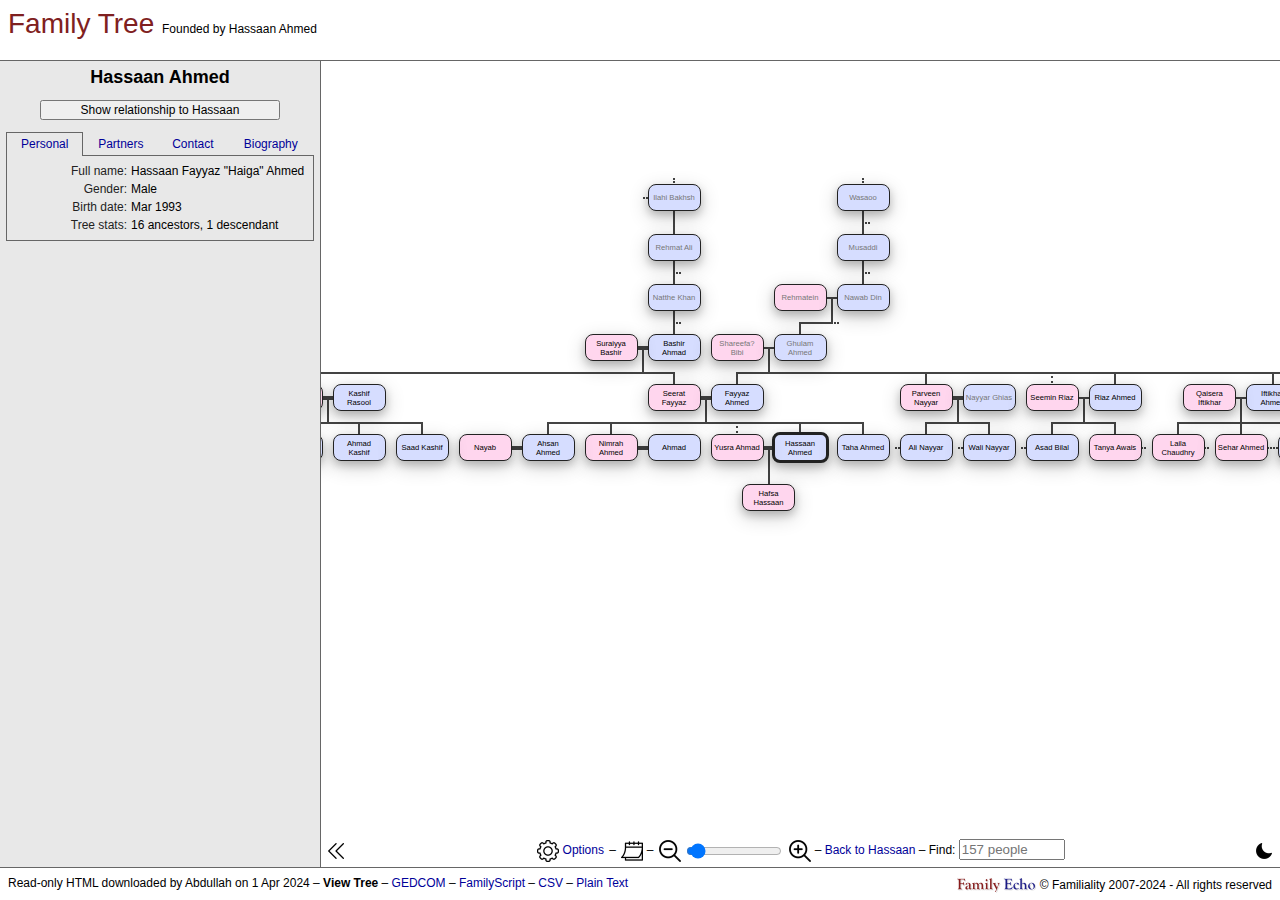
==== commit 01b9b5af: "Update Laila Iftikhar's family info" ====
--- a/family.html
+++ b/family.html
@@ -7115,7 +7115,7 @@
 iHSLWN	^START	mSKW3A	fF62UW	lAhmed	qAhmed	pNimrah	gf	z0	b19900800	sQX8P8
 iQK4PF	^NSW5J	mD44K7	fI3NFP	lKashif	qKashif	pFatima	gf	b19990900	vKarachi, Sindh, Pakistan
 iBS2OR	^EP480	fEP480	pBhagan	gm	z1	b18400000
-iMO51M	^START	fSTART	mKCKPC	pHafsa	qAhmad	gf	z0	b20211000
+iMO51M	^START	fSTART	mKCKPC	pHafsa	qHassaan	gf	z0	b20211000
 iQE8NX	^ZHERS	sZHERS	pNayab	gf
 iQX8P8	^HSLWN	sHSLWN	pAhmad	gm
 iVHVU0	^TDPC8	mTDPC8	fL00LH	pYahya Muhammad	qKathia	gm	b20221000	vLahore, Punjab, Pakistan
@@ -7161,16 +7161,16 @@
 iCF910	^LEPJQ	gf	pSaleha	qMohsin
 iMF0WP	^PDOP9	sPDOP9	lAwais	pNimra	gf	b19950000
 iGDJKW	^MF0WP	mMF0WP	fPDOP9	qAwais	pAleen	gf	b20200000
-iBWC1V	^AWJ35	fAWJ35	mN2AUX	gf	pLayla	qIftikhar	b19850000	sCR5ZR
+iBWC1V	^AWJ35	fAWJ35	mN2AUX	gf	pLaila	qIftikhar	b19850600	sCR5ZR	lChaudhry
 iN2AUX	^BWC1V	gf	pQaisera	lIftikhar
 iL9BEP	^BWC1V	mN2AUX	fAWJ35	qAhmed	pSehar	gf	b19890000	sVEUZP
 iR36KY	^L9BEP	mN2AUX	fAWJ35	lAhmed	qAhmed	NNabu	pNawab	gm	b19921000	sCM8SR
-iCR5ZR	^BWC1V	sBWC1V	pAtif	qChaudhry	gm
+iCR5ZR	^BWC1V	sBWC1V	pAtif	qChaudhry	gm	b19810700
 iVEUZP	^L9BEP	sL9BEP	pAsad	qBilal	gm	mBRVR2	fM9TPV
 iICFS6	^L9BEP	mL9BEP	fVEUZP	gm	pNyle	qAhmed	b20211200
 iUSANI	^ICFS6	mL9BEP	fVEUZP	qAsad	pAnya	gf	b20180000
-iZKEV9	^BWC1V	mBWC1V	fCR5ZR	pIzza	qChaudhry	gf	b20110100
-iJB6E2	^ZKEV9	mBWC1V	fCR5ZR	lChaudhry	qChaudhry	pAlisha	gf	b20140000
+iZKEV9	^BWC1V	mBWC1V	fCR5ZR	pEzzah Atif	qChaudhry	gf	b20100100
+iJB6E2	^ZKEV9	mBWC1V	fCR5ZR	lChaudhry	qChaudhry	pAlisha Atif	gf	b20120400
 iCM8SR	^R36KY	sR36KY	lAhmed	pIqra	gf	b19960000
 iBRVR2	^VEUZP	gf	lRiaz	pSeemin	qAhmed	mSL7GR	fJIED5
 iSL7GR	^BRVR2	gf	lAhmed
@@ -7243,7 +7243,7 @@
 1 SOUR Family Echo
 2 WWW https://www.familyecho.com/
 1 FILE Family Tree
-1 DATE 31 MAR 2024
+1 DATE 1 APR 2024
 1 DEST ANSTFILE
 1 GEDC
 2 VERS 5.5.1
@@ -7673,9 +7673,9 @@
 1 DEAT Y
 1 FAMC @F24@
 0 @I46@ INDI
-1 NAME Hafsa /Ahmad/
+1 NAME Hafsa /Hassaan/
 2 GIVN Hafsa
-2 SURN Ahmad
+2 SURN Hassaan
 1 SEX F
 1 BIRT
 2 DATE OCT 2021
@@ -8054,12 +8054,13 @@
 2 DATE 2020
 1 FAMC @F31@
 0 @I92@ INDI
-1 NAME Layla /Iftikhar/
-2 GIVN Layla
+1 NAME Laila /Iftikhar/
+2 GIVN Laila
 2 SURN Iftikhar
+2 _MARNM Chaudhry
 1 SEX F
 1 BIRT
-2 DATE 1985
+2 DATE JUN 1985
 1 FAMS @F37@
 1 FAMC @F38@
 0 @I93@ INDI
@@ -8094,6 +8095,8 @@
 2 GIVN Atif
 2 SURN Chaudhry
 1 SEX M
+1 BIRT
+2 DATE JUL 1981
 1 FAMS @F37@
 0 @I97@ INDI
 1 NAME Asad /Bilal/
@@ -8119,21 +8122,21 @@
 2 DATE 2018
 1 FAMC @F39@
 0 @I100@ INDI
-1 NAME Izza /Chaudhry/
-2 GIVN Izza
+1 NAME Ezzah Atif /Chaudhry/
+2 GIVN Ezzah Atif
 2 SURN Chaudhry
 1 SEX F
 1 BIRT
-2 DATE JAN 2011
+2 DATE JAN 2010
 1 FAMC @F37@
 0 @I101@ INDI
-1 NAME Alisha /Chaudhry/
-2 GIVN Alisha
+1 NAME Alisha Atif /Chaudhry/
+2 GIVN Alisha Atif
 2 SURN Chaudhry
 2 _MARNM Chaudhry
 1 SEX F
 1 BIRT
-2 DATE 2014
+2 DATE APR 2012
 1 FAMC @F37@
 0 @I102@ INDI
 1 NAME Iqra /Ahmed/
@@ -8927,13 +8930,13 @@
 QX8P8,Ahmad,Ahmad,,,,,,Male,,,,,,,,,,,,,,,,,,,,,,,,,,,HSLWN,Nimrah Ahmed,Partner,,,,,,,,,,,,,,,,,,,,,,,,,,,,,,,,
 QBBBC,Ahmad Hassan Chaudhry,Ahmad Hassan,,,,,Chaudhry,Male,,KTBX0,Suraiyya Bashir,MOZWS,Bashir Ahmad,,,,,,,,,,,,Known,1967,9,,,,,,,,U3SOQ,Saman Ahmad,Partner,,,,,,,,,,,,,,,,,,&quot;Lahore, Punjab, Pakistan&quot;,,,,,,,,,,,,,,
 GDJKW,Aleen Awais,Aleen,,,,,Awais,Female,,MF0WP,Nimra Awais,PDOP9,Awais Farooq,,,,,,,,,,,,Known,2020,,,,,,,,,,,,,,,,,,,,,,,,,,,,,,,,,,,,,,,,,,,
-YT5YF,Ali Gohar,Ali,,,,,Gohar,Male,Y,,,T9SJ2,Rehmat Ali,,,,,,,,,,,,,,,,,,,,,,,,,,,,,,,,,,,,,,,,,,,,,,,,,,,,,,,,
+E1XD7,Ali Rauf,Ali,,,,,Rauf,Male,,J9N19,Rasula,KJ69M,Mehmood Ahmad,,,,,,,,,,,,Known,1966,,,,,,,,,ZWAOP,Zohra Rauf,Partner,,,,,,,,,,,,,,,,,,,,,,,,,,,,,,,,
 WEM1G,Ali Ashraf,Ali,,,,,Ashraf,Male,,,,,,,,,,,,,,,,,,,,,,,,,,,WC825,Shehnaz Farid,Partner,,,,,,,,,,,,,,,,,,,,,,,,,,,,,,,,
 M8C37,Ali Kashif,Ali,,,,,Kashif,Male,,D44K7,Farhat Bashir,I3NFP,Kashif Rasool,,,,,,,,,,,,Known,2000,11,,,,,,,,,,,,,,,,,,,,,,,,,,,,&quot;Karachi, Sindh, Pakistan&quot;,,,,,,,,,,,,,,
 KYUYP,Ali Irfan,Ali,,,,,Irfan,Male,,SLCZ8,Kausar,YWAHM,Naseeb Ahmad,,,,,,,,,,,,Known,1985,,,,,,,,,,,,,,,,,,,,,,,,,,,,,,,,,,,,,,,,,,,
+ESXAI,Ali,Ali,,,,,,Male,,,,,,,,,,,,,,,,,Known,1995,,,,,,,,,,,,,,,,,GYFQZ,,,,,,,,,,,,,,,,,,,,,,,,,,
 CM7TF,Ali,Ali,,,,,,Male,,T2BJH,Kiran,ESW94,Azeem?,,,,,,,,,,,,,,,,,,,,,,,,,,,,,,,,,,,,,,,,,,,,,,,,,,,,,,,,
-ESXAI,Ali,Ali,,,,,,Male,,,,,,,,,,,,,,,,,Known,1995,,,,,,,,,,,,,,,,,GYFQZ,,,,,,,,,,,,,,,,,,,,,,,,,,
-E1XD7,Ali Rauf,Ali,,,,,Rauf,Male,,J9N19,Rasula,KJ69M,Mehmood Ahmad,,,,,,,,,,,,Known,1966,,,,,,,,,ZWAOP,Zohra Rauf,Partner,,,,,,,,,,,,,,,,,,,,,,,,,,,,,,,,
+YT5YF,Ali Gohar,Ali,,,,,Gohar,Male,Y,,,T9SJ2,Rehmat Ali,,,,,,,,,,,,,,,,,,,,,,,,,,,,,,,,,,,,,,,,,,,,,,,,,,,,,,,,
 S3132,Amama Farooq,Amama,,,,,Farooq,Female,,J5OCD,Rukhsana Farooq,T5FKE,Farooq Ahmad,,,,,,,,,,,,Known,1990,11,,,,,,,,,,,,,,,,,,,,,,,,,,,,,,,,,,,,,,,,,,
 JIED5,Ameer Ahmed,Ameer,,,,,Ahmed,Male,Y,NDU8E,Rehmatein,W6NJK,Nawab Din,,,,,,,,,,,,Known,1922,,,,Known,2005,,,,,,,,,,,,SL7GR,,,,,,,,,,,,,,,,,,,,,,,,,,
 UEQXJ,Amir Shahzad,Amir,,,,,Shahzad,Male,,,,,,,,,,,,,,,,,,,,,,,,,,,UJZ3R,Komal,Partner,,,,,,,,,,,,,,,,,,,,,,,,,,,,,,,,
@@ -8943,7 +8946,7 @@
 TGTQF,Asghar,Asghar,,,,,,Male,,J9N19,Rasula,KJ69M,Mehmood Ahmad,,,,,,,,,,,,Known,1970,,,,,,,,,,,,,,,,,,,,,,,,,,,,,,,,,,,,,,,,,,,
 O6KPP,Asif Maqsood,Asif,,,,,Maqsood,Male,,,,A3G5F,Maqsood Ali,,,,,,,,,,,,,,,,,,,,,,,,,,,,,,,,,,,,,,,,,,,,,,,,,,,,,,,,
 WDUOP,Asma Hussain Piracha,Asma Hussain,,,,,Piracha,Female,,,,,,,,,,,,,,,,,Known,1973,10,,,,,,,,,,,,,,,,RXQEB,,,,,,,,,,,,,,,,,,,,,,,,,,
-CR5ZR,Atif Chaudhry,Atif,,,,,Chaudhry,Male,,,,,,,,,,,,,,,,,,,,,,,,,,,BWC1V,Layla Iftikhar,Partner,,,,,,,,,,,,,,,,,,,,,,,,,,,,,,,,
+CR5ZR,Atif Chaudhry,Atif,,,,,Chaudhry,Male,,,,,,,,,,,,,,,,,Known,1981,7,,,,,,,,BWC1V,Laila Chaudhry,Partner,,,,,,,,,,,,,,,,,,,,,,,,,,,,,,,,
 H11L0,Awais,Awais,,,,,,Male,,,,,,,,,,,,,,,,,,,,,,,,,,,FSDKX,Tanya Awais,Partner,,,,,,,,,,,,,,,,,,,,,,,,,,,,,,,,
 Z7TI8,Ayla,Ayla,,,,,,Female,,T2BJH,Kiran,ESW94,Azeem?,,,,,,,,,,,,,,,,,,,,,,,,,,,,,,,,,,,,,,,,,,,,,,,,,,,,,,,,
 ESW94,Azeem?,Azeem?,,,,,,Male,,,,,,,,,,,,,,,,,,,,,,,,,,,T2BJH,Kiran,Partner,,,,,,,,,,,,,,,,,,,,,,,,,,,,,,,,
@@ -8951,13 +8954,14 @@
 BS2OR,Bhagan,Bhagan,,,,,,Male,Y,,,EP480,Dasondhi,,,,,,,,,,,,Known,1840,,,,,,,,,,,,,,,,,,,,,,,,,,,,,,,,,,,,,,,,,,,
 EP480,Dasondhi,Dasondhi,,,,,,Male,Y,GCILW,,YV1KN,Sher Mohammad,,,,,,,,,,,,Known,1810,,,,,,,,,,,,,,,,,RI9E8,,,,,,,,,,,,,,,,,,,,,,,,,,
 UZBYF,Deevan,Deevan,,,,,,Male,Y,,,DWL2Y,Wasaoo,,,,,,,,,,,,Known,1841,,,,,,,,,,,,,,,,,,,,,,,,,,,,,,,,,,,,,,,,,,,
+ZKEV9,Ezzah Atif Chaudhry,Ezzah Atif,,,,,Chaudhry,Female,,BWC1V,Laila Chaudhry,CR5ZR,Atif Chaudhry,,,,,,,,,,,,Known,2010,1,,,,,,,,,,,,,,,,,,,,,,,,,,,,,,,,,,,,,,,,,,
 D44K7,Farhat Bashir,Farhat,,,,,Bashir,Female,,KTBX0,Suraiyya Bashir,MOZWS,Bashir Ahmad,,,,,,,,,,,,Known,1973,,,,,,,,,I3NFP,Kashif Rasool,Partner,,,,,,,,,,,,,,,,,,&quot;Lahore, Punjab, Pakistan&quot;,,,,,,,,,,,,,,
 T5FKE,Farooq Ahmad,Farooq,,,,,Ahmad,Male,,ZEWH3,Sakina,MG0SB,Ghulam Farid,,,,,,,,,,,,Known,1963,,,,,,,,,,,,,,,,,J5OCD,,,,,,,,,,,,,,,,,,,,,,,,,,
 WAM91,Fateh Mohammad,Fateh,,,,,Mohammad,Male,Y,EFR5P,2nd-Wife-of-Ilahi-Bakhsh,NHGDE,Ilahi Bakhsh,,,,,,,,,,,,,,,,,,,,,,,,,,,,,,,,,,,,,,,,,,,,,,,,,,,,,,,,
 EM9V8,Fazl-ud-din,Fazl-ud-din,,,,,,Male,Y,,,T9SJ2,Rehmat Ali,,,,,,,,,,,,,,,,,,,,,,,,,,,,,,,,,,,,,,,,,,,,,,,,,,,,,,,,
 C7CAC,Ghulam Ahmed,Ghulam,,,,,Ahmed,Male,Y,NDU8E,Rehmatein,W6NJK,Nawab Din,,,,,,,,,,,,Known,1919,12,,,Known,2010,,,,,,,,,,,,CE5G1,,,,,,,,,,,,,,,,,,,,,,,,,,
 MG0SB,Ghulam Farid,Ghulam,,,,,Farid,Male,Y,,,MMF2H,Natthe Khan,,,,,,,,,,,,,,,,,,,,,,,,,,,,,,ZEWH3,,,,,,,,,,,,,,,,,,,,,,,,,,
-MO51M,Hafsa Ahmad,Hafsa,,,,,Ahmad,Female,,KCKPC,Yusra Ahmad,START,&quot;Hassaan Fayyaz &quot;&quot;Haiga&quot;&quot; Ahmed&quot;,,,,,,,,,,,,Known,2021,10,,,,,,,,,,,,,,,,,,,,,,,,,,,,,,,,,,,,,,,,,,
+MO51M,Hafsa Hassaan,Hafsa,,,,,Hassaan,Female,,KCKPC,Yusra Ahmad,START,&quot;Hassaan Fayyaz &quot;&quot;Haiga&quot;&quot; Ahmed&quot;,,,,,,,,,,,,Known,2021,10,,,,,,,,,,,,,,,,,,,,,,,,,,,,,,,,,,,,,,,,,,
 R5D7S,Haroon Saeed,Haroon,,,,,Saeed,Male,,SL7GR,Ahmed,JIED5,Ameer Ahmed,,,,,,,,,,,,,,,,,,,,,,,,,,,,,,,,,,,,,,,,,,,,,,,,,,,,,,,,
 S9MZQ,Hasnaat,Hasnaat,,,,,,Male,,,,,,,,,,,,,,,,,,,,,,,,,,,EYC8V,Iqra Afzal,Partner,,,,,,,,,,,,,,,,,,,,,,,,,,,,,,,,
 START,&quot;Hassaan Fayyaz &quot;&quot;Haiga&quot;&quot; Ahmed&quot;,Hassaan Fayyaz,Haiga,,,,Ahmed,Male,,SKW3A,Seerat Fayyaz,F62UW,Fayyaz Ahmed,,,,,,,,,,,,Known,1993,3,,,,,,,,KCKPC,Yusra Ahmad,Partner,,,,,,BPTUZ,,,,,,,,,,,,,,,,,,,,,,,,,,
@@ -8965,12 +8969,10 @@
 CMPDM,Ibrahim Sarfaraz,Ibrahim,,,,,Sarfaraz,Male,,WDUOP,Asma Hussain Piracha,RXQEB,Sarfaraz Ahmad,,,,,,,,,,,,Known,2003,5,,,,,,,,,,,,,,,,,,,,,,,,,,,,,,,,,,,,,,,,,,
 NHGDE,Ilahi Bakhsh,Ilahi,,,,,Bakhsh,Male,Y,RI9E8,,EP480,Dasondhi,,,,,,,,,,,,Known,1840,,,,,,,,,,,,,,,,,EFR5P GD70N,,,,,,,,,,,,,,,,,,,,,,,,,,
 EYC8V,Iqra Afzal,Iqra,,,,,Afzal,Female,,XYY3L,Shahida Afzal,O9CNH,Afzal,,,,,,,,,,,,Known,1991,,,,,,,,,S9MZQ,Hasnaat,Partner,,,,,,,,,,,,,,,,,,,,,,,,,,,,,,,,
-ZKEV9,Izza Chaudhry,Izza,,,,,Chaudhry,Female,,BWC1V,Layla Iftikhar,CR5ZR,Atif Chaudhry,,,,,,,,,,,,Known,2011,1,,,,,,,,,,,,,,,,,,,,,,,,,,,,,,,,,,,,,,,,,,
 I3NFP,Kashif Rasool,Kashif,,,,,Rasool,Male,,,,,,,,,,,,,,,,,Known,1973,,,,,,,,,D44K7,Farhat Bashir,Partner,,,,,,JHDUA,,,,,,,,,,,,,,,,,,,,,,,,,,
 SLCZ8,Kausar,Kausar,,,,,,Female,,J9N19,Rasula,KJ69M,Mehmood Ahmad,,,,,,,,,,,,Known,1960,,,,,,,,,,,,,,,,,YWAHM,,,,,,,,,,,,,,,,,,,,,,,,,,
 T2BJH,Kiran,Kiran,,,,,,Female,,DDYSA,&quot;Tasneem &quot;&quot;Popi&quot;&quot; Aftab&quot;,GEJBA,Aftab Alam,,,,,,,,,,,,Known,1986,,,,,,,,,ESW94,Azeem?,Partner,,,,,,,,,,,,,,,,,,,,,,,,,,,,,,,,
 UJZ3R,Komal,Komal,,,,,,Female,,DDYSA,&quot;Tasneem &quot;&quot;Popi&quot;&quot; Aftab&quot;,GEJBA,Aftab Alam,,,,,,,,,,,,Known,1989,,,,,,,,,UEQXJ,Amir Shahzad,Partner,,,,,,,,,,,,,,,,,,,,,,,,,,,,,,,,
-BWC1V,Layla Iftikhar,Layla,,,,,Iftikhar,Female,,N2AUX,Qaisera Iftikhar,AWJ35,Iftikhar Ahmed,,,,,,,,,,,,Known,1985,,,,,,,,,CR5ZR,Atif Chaudhry,Partner,,,,,,,,,,,,,,,,,,,,,,,,,,,,,,,,
 A3G5F,Maqsood Ali,Maqsood,,,,,Ali,Male,,,,YT5YF,Ali Gohar,,,,,,,,,,,,Known,1937,,,,,,,,,,,,,,,,,,,,,,,,,,,,,,,,,,,,,,,,,,,
 CFH4B,Maula Bakhsh,Maula,,,,,Bakhsh,Male,Y,,,J8253,Musaddi,,,,,,,,,,,,Known,1870,,,,,,,,,,,,,,,,,,,,,,,,,,,,,,,,,,,,,,,,,,,
 KJ69M,Mehmood Ahmad,Mehmood,,,,,Ahmad,Male,Y,,,MMF2H,Natthe Khan,,,,,,,,,,,,,,,,,,,,,,,,,,,,,,J9N19,,,,,,,,,,,,,,,,,,,,,,,,,,
@@ -9044,7 +9046,8 @@
 MF0WP,Nimra Awais,Nimra,,,,Awais,,Female,,,,,,,,,,,,,,,,,Known,1995,,,,,,,,,PDOP9,Awais Farooq,Partner,,,,,,,,,,,,,,,,,,,,,,,,,,,,,,,,
 FSDKX,Tanya Awais,Tanya,,,,Awais,Riaz,Female,,BRVR2,Seemin Riaz,M9TPV,Riaz Ahmed,,,,,,,,,,,,,,,,,,,,,,H11L0,Awais,Partner,,,,,,,,,,,,,,,,,,,,,,,,,,,,,,,,
 KTBX0,Suraiyya Bashir,Suraiyya,,,,Bashir,Bibi,Female,,,,,,,,,,,,,,,,,Known,1938,,,,,,,,,MOZWS,Bashir Ahmad,Partner,,,,,,,,,,,,,,,,,,,,,,,,,,,,,,,,
-JB6E2,Alisha Chaudhry,Alisha,,,,Chaudhry,Chaudhry,Female,,BWC1V,Layla Iftikhar,CR5ZR,Atif Chaudhry,,,,,,,,,,,,Known,2014,,,,,,,,,,,,,,,,,,,,,,,,,,,,,,,,,,,,,,,,,,,
+JB6E2,Alisha Atif Chaudhry,Alisha Atif,,,,Chaudhry,Chaudhry,Female,,BWC1V,Laila Chaudhry,CR5ZR,Atif Chaudhry,,,,,,,,,,,,Known,2012,4,,,,,,,,,,,,,,,,,,,,,,,,,,,,,,,,,,,,,,,,,,
+BWC1V,Laila Chaudhry,Laila,,,,Chaudhry,Iftikhar,Female,,N2AUX,Qaisera Iftikhar,AWJ35,Iftikhar Ahmed,,,,,,,,,,,,Known,1985,6,,,,,,,,CR5ZR,Atif Chaudhry,Partner,,,,,,,,,,,,,,,,,,,,,,,,,,,,,,,,
 LY7GH,Maryam Ahmad Chaudhry,Maryam Ahmad,,,,Chaudhry,Chaudhry,Female,,U3SOQ,Saman Ahmad,QBBBC,Ahmad Hassan Chaudhry,,,,,,,,,,,,Known,2000,11,,,,,,,,,,,,,,,,,,,,,,,,,,,,&quot;Islamabad, Pakistan&quot;,,,,,,,,,,,,,,
 TDPC8,Zainab Ahmad Chaudhry,Zainab Ahmad,,,,Chaudhry,Chaudhry,Female,,U3SOQ,Saman Ahmad,QBBBC,Ahmad Hassan Chaudhry,,,,,,,,,,,,Known,1995,6,,,,,,,,,,,,,,,,L00LH,,,,,,,,,,,,&quot;Toronto, Ontario, Canada&quot;,,,,,,,,,,,,,,
 PDOP9,Awais Farooq,Awais,,,,Farooq,Farooq,Male,,J5OCD,Rukhsana Farooq,T5FKE,Farooq Ahmad,,,,,,,,,,,,Known,1992,11,,,,,,,,MF0WP,Nimra Awais,Partner,,,,,,,,,,,,,,,,,,,,,,,,,,,,,,,,
@@ -9087,7 +9090,7 @@
 
 Family Tree
 
-Plain text downloaded by Abdullah on 31 Mar 2024.
+Plain text downloaded by Abdullah on 1 Apr 2024.
 
 This file should be viewed as Unicode (UTF-8) character encoding.
 
@@ -9159,49 +9162,6 @@
 
 ----------------------------------------------------------------------------
 
-Full name:          Ali Gohar
-Gender:             Male (deceased)
-Father:             Rehmat Ali
-
-----------------------------------------------------------------------------
-
-Full name:          Ali Ashraf
-Gender:             Male
-Partner:            Shehnaz Farid
-
-----------------------------------------------------------------------------
-
-Full name:          Ali Kashif
-Gender:             Male
-Mother:             Farhat Bashir
-Father:             Kashif Rasool
-Birth date:         Nov 2000
-
-Birth place:        Karachi, Sindh, Pakistan
-
-----------------------------------------------------------------------------
-
-Full name:          Ali Irfan
-Gender:             Male
-Mother:             Kausar
-Father:             Naseeb Ahmad
-Birth date:         1985
-
-----------------------------------------------------------------------------
-
-Full name:          Ali
-Gender:             Male
-Mother:             Kiran
-Father:             Azeem?
-
-----------------------------------------------------------------------------
-
-Full name:          Ali
-Gender:             Male
-Birth date:         1995
-
-----------------------------------------------------------------------------
-
 Full name:          Ali Rauf
 Gender:             Male
 Mother:             Rasula
@@ -9211,6 +9171,49 @@
 
 ----------------------------------------------------------------------------
 
+Full name:          Ali Ashraf
+Gender:             Male
+Partner:            Shehnaz Farid
+
+----------------------------------------------------------------------------
+
+Full name:          Ali Kashif
+Gender:             Male
+Mother:             Farhat Bashir
+Father:             Kashif Rasool
+Birth date:         Nov 2000
+
+Birth place:        Karachi, Sindh, Pakistan
+
+----------------------------------------------------------------------------
+
+Full name:          Ali Irfan
+Gender:             Male
+Mother:             Kausar
+Father:             Naseeb Ahmad
+Birth date:         1985
+
+----------------------------------------------------------------------------
+
+Full name:          Ali
+Gender:             Male
+Birth date:         1995
+
+----------------------------------------------------------------------------
+
+Full name:          Ali
+Gender:             Male
+Mother:             Kiran
+Father:             Azeem?
+
+----------------------------------------------------------------------------
+
+Full name:          Ali Gohar
+Gender:             Male (deceased)
+Father:             Rehmat Ali
+
+----------------------------------------------------------------------------
+
 Full name:          Amama Farooq
 Gender:             Female
 Mother:             Rukhsana Farooq
@@ -9280,7 +9283,8 @@
 
 Full name:          Atif Chaudhry
 Gender:             Male
-Partner:            Layla Iftikhar
+Partner:            Laila Chaudhry
+Birth date:         Jul 1981
 
 ----------------------------------------------------------------------------
 
@@ -9330,6 +9334,14 @@
 Gender:             Male (deceased)
 Father:             Wasaoo
 Birth date:         1841
+
+----------------------------------------------------------------------------
+
+Full name:          Ezzah Atif Chaudhry
+Gender:             Female
+Mother:             Laila Chaudhry
+Father:             Atif Chaudhry
+Birth date:         Jan 2010
 
 ----------------------------------------------------------------------------
 
@@ -9380,7 +9392,7 @@
 
 ----------------------------------------------------------------------------
 
-Full name:          Hafsa Ahmad
+Full name:          Hafsa Hassaan
 Gender:             Female
 Mother:             Yusra Ahmad
 Father:             Hassaan Fayyaz &quot;Haiga&quot; Ahmed
@@ -9442,14 +9454,6 @@
 
 ----------------------------------------------------------------------------
 
-Full name:          Izza Chaudhry
-Gender:             Female
-Mother:             Layla Iftikhar
-Father:             Atif Chaudhry
-Birth date:         Jan 2011
-
-----------------------------------------------------------------------------
-
 Full name:          Kashif Rasool
 Gender:             Male
 Partner:            Farhat Bashir
@@ -9483,15 +9487,6 @@
 
 ----------------------------------------------------------------------------
 
-Full name:          Layla Iftikhar
-Gender:             Female
-Mother:             Qaisera Iftikhar
-Father:             Iftikhar Ahmed
-Partner:            Atif Chaudhry
-Birth date:         1985
-
-----------------------------------------------------------------------------
-
 Full name:          Maqsood Ali
 Gender:             Male
 Father:             Ali Gohar
@@ -10050,11 +10045,21 @@
 
 ----------------------------------------------------------------------------
 
-Full name:          Alisha Chaudhry
+Full name:          Alisha Atif Chaudhry
 Gender:             Female
-Mother:             Layla Iftikhar
+Mother:             Laila Chaudhry
 Father:             Atif Chaudhry
-Birth date:         2014
+Birth date:         Apr 2012
+
+----------------------------------------------------------------------------
+
+Full name:          Laila Chaudhry
+Surname at birth:   Iftikhar
+Gender:             Female
+Mother:             Qaisera Iftikhar
+Father:             Iftikhar Ahmed
+Partner:            Atif Chaudhry
+Birth date:         Jun 1985
 
 ----------------------------------------------------------------------------
 
@@ -11131,7 +11136,7 @@
 			<TR HEIGHT="8">
 				<TD STYLE="border-top:solid #666666 1px; padding:8px;" VALIGN="middle">
 					<DIV STYLE="float:left;">
-Read-only HTML downloaded by Abdullah on 31 Mar 2024 &ndash; <a href="#" id="export_show_" class="selbold" onclick="return EES('');">View Tree</a> &ndash; <a href="#" id="export_show_gedcom" onclick="return EES('gedcom');">GEDCOM</a> &ndash; <a href="#" id="export_show_newscript" onclick="return EES('newscript');">FamilyScript</a> &ndash; <a href="#" id="export_show_csv" onclick="return EES('csv');">CSV</a> &ndash; <a href="#" id="export_show_text" onclick="return EES('text');">Plain Text</a>					</DIV>
+Read-only HTML downloaded by Abdullah on 1 Apr 2024 &ndash; <a href="#" id="export_show_" class="selbold" onclick="return EES('');">View Tree</a> &ndash; <a href="#" id="export_show_gedcom" onclick="return EES('gedcom');">GEDCOM</a> &ndash; <a href="#" id="export_show_newscript" onclick="return EES('newscript');">FamilyScript</a> &ndash; <a href="#" id="export_show_csv" onclick="return EES('csv');">CSV</a> &ndash; <a href="#" id="export_show_text" onclick="return EES('text');">Plain Text</a>					</DIV>
 					<DIV STYLE="float:right;">
 <A HREF="http://www.familyecho.com/" TITLE="Family Echo - Free Online Family Tree Maker"><IMG SRC="data:;base64,iVBORw0KGgoAAAANSUhEUgAAAKAAAAAgCAYAAACVf3P1AAAABGdBTUEAALGPC/[base64]/q9MdQgANPvX57rV+v845p5avvqr617dVhbFf0i8z8MsM/DIDv8zALzPQPAOqqooqY7LFmNCc+V/7RcjLU2XG8qWfepjNE6zm5cmsqkosc7msLJ/PKgsEhNw2cFNSUsKyGLNUxvQ2VP9ZVCFgYeB4nEwEuszVqyUaz1LGtJMlHISn1G1R9n/5qoo5OUx2uTK/F/2SMeUGU1Xz+zKRn18kHT5cK5aUjKe1+148fN++W7drBmLrgnP4/iFonEN3514VM0w8cj4JcC0onMK7VVQkPTN48O8X5+ePpjpF+T+GZLBO6bMFL+f4+r3onNb3Ndc8M+qaa+b9ZdKkIneMgdPqnCNjbaoOsWvv8OdGjrypsbq6g1Vd/bWvS5dgtKlJ0esaZS3aJDBNk7HNOGOCyyU4M86THG6PK1pVoVhOZ3t3evq/JqxZs4QWGFz/P91JZxt1S962LlvmuubOO8Nc1doSxHp+1KgeWlPTpdFwuP+MJ5/8t2TdyA4y6S6it+nwYQKrcTba55pv9yuYw4bNvai8XL/f4ZDq2qUpFQ5FDBtMN3RdMINBTa+tjToaG01JMAVLVBjzeSWWkuYwfT7FrKkzOjpkaf3WrUIJY7SZ2iwJCVjWmDFLPMFg6PJISOsTChtjjn7Dhjhd4fJ58/LD8+fzEf0k60gA5MnQNKcoSZcZHs8f9KPH3AYzmWhazA1IaR4PM2S51NI1QxBEQW+ok7XaE+ley3I56+tZbThUCiJLfq7gowFOj220mbm5Cz58/vkb31TVS25Q1bolubnK+JISTdf1gnBNzR+cgQDTMe4GWWRm4EQVtSWThJ4/VFLVaaCnMpdLrk1Kso6EQsawI6XicPCAHYwiCDWLyczp1OodilCtG0xUFEEwLMtbUaG3Ky93MNP0sIzz6tuBJwCwjGy3Nqni/Px80e/3G6IY7Rpsii6pOSFfFInoTBQ05nCa/xLiDDBi5MdPBEDqSJi4adMKPFf8+e67O1S++36JFQpnMFHUBUkynJ2yBj++YeuHLdlZpqquE9u25QSrqpZaUa3LvEmT3JPnzw+B2M9OChYxJhVAgj0zaNB4s7LyYSEUYl+sWvVWUVHRtQUFBVohQDhxw4Y/Lr3jjvVVO3Z8YIbDhizJipLoC7cc8w/3bqNs1SqhEjTn0W/gwNlTy45ZszQr0ihajgSvx/R/tu93YPvUlJ+/sF1ZWej645XBFxsazGS7NKvNYCHwoY3w9tsPfYpnz1/9as4LX33FxhMMFEWM2b7TuZQ8tecf54tUCyWLJMEkqNl7XnzxqJLg2ewSRYZCmUlSdWLn7h9TJZVRlp3uVNXwlK1bSzL79h0ByRnRdu68gEqmqyox/3NKwn57k7FoIHA7C0dYSJJCQmPj4G+WL+9KjMYl3D3Lln0seb2lkmkoJraRIDqiP95AbBD27z+Pmzbpid7VsmIwy2AuSZaZyyPssPtWHS158PsnVL333mMvtc8Qp2MxOP+M7WszAGO0rNzcJVDqjEWj1mZFlpgFqYshx8a77ydbw2ZAkRpKinl/iifhBJdj2BVgi0W+CfJJ6pWfT7PGfxDlksqY465ly6qU5MQvFEXx0YD27fvpmKf+2pAspqq8WmK3buO0xIS6FElyW8mJ/+uRNWsOkHRUi4vJC4T2EQwjGq0TRVoQjFQ026TW2sDDWaoI1vDhDREqTEz3RhWFRaD9RVLAkgQJgAQvmRIAQc6GJYwcudDJMyT2TkKiFOKlLOdcAch8vnLe5ssvw4KBYWLsGDPXhjbJn+gvqeDTkqBI3OC24YcVSojyhdjv9/NZoAaW329iRng9OCUTWYcOX7DiYhYT8afRbGsGAZxmuq3121IPRr+pQpo/4PcfXDBsWEGgpmbwb3d+9BS1hY7jY6MO0S+zYPXD7KAiZloSZbFe7dr9oPwQzXjat68X78PnEyF07ZFTZ9gAvM9YiAbvvBpbu9aWUsnJ0ieyLE206dg2ZZzmuTzdEC283x92ytvMwhkByFtj/PaQ4X0hNtiaIk1VkaomQL01TVDVT2Ll1IRmTpielydlIpYYb1c+ZoxBQIh/n+lJsUjBlka8mMIftX6/CCubZeXlWTFJ1dwU9JpjdxSzLD9DnXhlFXFKbgtu2LAReRvzsa/89gY6dWy24LFHEWtcCy8YvLD9OTnWNFWFnLDY9OnThV6Q9gXYiKhmES/YgCLLy+NjpDKq/11jjnXBwmRtxjjhkxbTTRSXbJkIlxMmvJr43HO3VSMfP5IJpJROT8TT6tWZ9m5CMUm94uJpEBqt6sf7FWjpKOVYGC5ihEM5F3Y7tc1xXgpqV1UxMR7fzM7eZLZJMKlk8yHNv/baBXOys62nunS2nupx0dGZQ/OhnWED5uQ4FnbrxlXA4ltuSZmXl7dxxZQpXioD53zeChnjtgXltU4EgHi9eBmBbkmrNgQ8Aki8TounwBcaGeQ4tMhvfo21awZ+vID6oTZqbIyU35KX+Psfs7NLZnXpYj3do7s1d+jQAfH23/aM83SWOqfx0rIeBYPp++67V3S55JIZ4Q4dnzS6d5tj9e074xHKz81VPbSgWVmqh76vGjBnAmJ2z9J7t262Oqb3lsnmRz2rcKE+85hd3qXLkwVdu86yOneeaV3W+6l1Np1T7c5Ynvgd4wSvhWdcE7s91jQ21pa8npVJqsRloGBJj2/y19O3um9fs1He+NVXU3VNu3zc3LlBKrPlnsBPEVarqufLLVtGSJKUYwmCJorKV46MtN0Fr712mFcFWLEqWHPQbCHxFlzzq+sjjfX3Q9XfDOlU9+zo0bnh6uphktOZKDudOyZu3LgKk0CnLg61pCT66n33pZTt2VsAk6GzEQ43es8/f8uDb74ZM95tjUp9UDqln2HDrovU1l8v7PoQ++VUIMa+8RCYaRgcHLOvuqqr4nD4uuXlHf3sjTeMdkOHCmJlZXLN5593yLj44pJxqhp88T/+o1Pd4QMXOVwJB88fMKCpbs+exPrKo47J23eQt0kg5OMl+mdKLpedS7LJhFCDU8A3ekmJ2hSrr6vqak/Ryr1zLNHkADx48LPTNAqBFXNE0socPXpx9vHqwGCPS0l3OoVGyzK/vueeEZsKCnKi3bo95GQHY6dXxBn9RBbDgxq9/voFF4abrKstwVRgj+5dt27SDlXFPEKq4teqX5LCBThRWapBQotXDZwzShHFC9HQE9Eih84/P+XDlSvHH4IUhIJQ5eLik9L0rAAkQxjg0QVdP29G376/1+vrPxVlOcGZkWFZ4fAVelXVBMvh+GbZHXe47ly+PMwhhTHgBGHCZ39/QxXdrq8QO9xmhkIjPaGmi2uPlppYyOVDbr/9XmH8eHL3SZoJydu23RCprx9mmuZVZunhi40ET8M0ywp5+vZ9Xjh69IEE6CYtGmW64mCz+/UtThowKH/8M89Uzxs8+P7S999f6NE0SUZ5GNZ7GDG8uYMGPDtl+7vcNsKccqAvKSxUgl9+OcKIRPqY0ci11telAzXLOAgezphsW8xiiLsRcJgjOa1nuOzo3/cihIEQTVPl2nUO0eUwJLdnU104/ACqBCXDcMCDnRD85ptRB1aubBJE0enKyJiMsk8hlcWYuidyZ05cBRPH5PpEWVPQvDUvb3aZU3G6BMkS6+r0hJUrPx0XiXgd7do1ccelNaH44j5WWJS0Zfe/ltbUNrZ3KsKHgUC4f2WFZ6BumOzpp9/+1003PT9i5coHD/D2hmhZ/NQbUQ/RaKS8yy+f9fahQ9b1WtTBDDMEhyjK+vWbtXbkyC4FqlrQeCoIm00AY9Cgubf3yZ31O69Hehdxy8+CwWiXhnr25PGqWta378zV2dkpkwiIgDFwZ4PwWwBI/i8z4SIxV339kxEY5vCWLO34ccGFyKgAzymsa66KqirykMOoa80dOPBepbzs2ZBuhPrcPm7I8EcfJek49enc3Ffl6upbnMe1u7asWEGe24P4Cb3q653HFOUSgG+UVFvbIQiaEvMGFlw/dhnA36ilpw+ByE2KVlX9b7O+/rKEinBe4OOPFz87duy2SHn5rUp6+kjL661sPF4xUquuUa1Ao8Nnmg/PHTKkZMqWLS9Ph8kAtzyq1NYmW4Z1sxYI3CI1BsCsyHCiw6U6+Dg9cStWwMTbztjENav/uSA/f0x0z54NUUN3u01TCHs986bu2MHVJJkMBcuXfwVCo2ddeeXrrrKym6Ndu96E2GKRCpWP33faTzzgSNsFYgjOuB4KO3pVVrJlghAEMCCNTZlFI6ThDGboQjpekE7G/+Lgu+mmJV3/+d5Xex0OefeuXVObTYgBV836XXmF9sfqakcXwWr4OxpfyklI5PuIzDI1otsZ8chXwmHrcEqK/uuoHu5XW21MCoVMWdN8I9euOfw3tLmOJOHJxPco699/9oIT1c6HM9LN27duf3RFvBxgn/nJJ3XvVVR4xkTCJ4bk5y8e7PffXxLnN2bqxqvbT/LGuVSGOLVkyQqnpP+7s1+/FOdll2Wk9u7dzuzY9cKoz/cPUZTbJUIqxltrwcaHZYATIfyavRs3MhXCg8pSO1+o6i6X0QhJpdXW/noJVDSyzf3z52uTNmxQU3v+j1+hnMH71JTG4PnhstJPH9u1q/CRzZu3Ttm8+a3MAQNGCQnexoBlGUZpaX7TsaOFU3fuvAplGyeuWrX3sQ92zpLbt/+D0+UUQ5CYkRMn7qV+AT6+8KV+/4lH3t1+a0L37ncySFKsKOJttnrl9Vr84eOmOQUIzZgEVBlzTfT7N7LU1LdlwCMCQCCA1ouakV0LR8SAjcmVqKXrpcHUlMOPbt1aRPYo2n4n+IhOc7Kg3SxF9nqN4iF9PemXX56YPmBAcvvevZXzOnQ0RilyyKqr1WMAtFuRRCK1NnXq2779n9Vsj0YlKJCO/0all146h9vo77w39WmXW6xyOpyIb7I9zf0x0V5swcTZg9nN45Hm7Nr12KR33330zZ0f/Pbxjhe4b3O7FNEwAtHaOmH0ddfNuwLSy7TtOZJkzLr66tlPVFX5Hna6Gldv3T4V4FMddpxxkpskbfcu3nFud4jV1Arezz+vW/3QQ68kEr/E9xkBSI4VcYVplpkoVXZ9ZOJbk5Yvr5vy+uvV4/F7ZPOaA0/s3XsjczqO1X79dUcaDBFT3J6ZgbSUJxzt21/36IYNQQZXKg80Ui+4/[base64]/RPEmcP6H5uaeeX5P6zWWQfMDYYeNzRSJbV604sETK/B74YX7jr/++sTKbdseX5veXpmclCJl2i3sADQkEu/n3XcPqI1NvqyEBHP90qW3wENW5b17SQvlSxBzVlqa8pfzMsOTPt79xDiUNfMGOw/T4RA8HnHb+vWPfIIylw0gVd6y5RG/18feFwTFYRgCq6iIXE1979q1H+JY1ceMee6i6mrtScMIMq9X2EhlubmZFm7YwMyaD21XqKxeO2ltcpK8WQTWQyEls6Tk2ENUb/XqMqmZCcqIJ64JAD+CIUmlwCvruAdGqgZGpqB27sx3uyMl5W13RkYqbwcATnnvvb8+tqtkxtTiYr7DVL8/WgwJkD9vUhjAUAjSBGpHKEQ7pzl5k5Jgd1MZejTNiFlRYfMFCdYcHPcmHAIgCDiwC7CHKZWVReNSjjU1VQPdNbzIshJxks/5wsYQymNnubj3xNvbW765+1Nf0AUvp75i6byEBF0F3w/84x+7xOSUNx2SKJmazoyahum8SnExSXvz2fz8C/Cdkdajx3LKp9ATPducaA4I6vgjKXa8j5wF2tzxk4skn7wmJcVxzKbpN6mMgFBYuCSpvl67mVmwH5uME6f2aR+/bd/+6OM4RVlAZQAJ35T0zleFRk0H0HaK2gCyPzxO6UORtAbfhhaNkR05ksgnqKY6PA62IvwUDXdWBM5XPMhN9XIpPobkS5SWuZwy0zFvDQF9FOWVlGQZZwSg3Q+fCUyrKdQkaRAZjPFANHaSeuQIN1m69+v3uJCUtJnKVAAtHqKh79cKC9PnDRp0y9zBg2c/M3DAfxrBYJZJqgvyR0pKavamqS4nhifvFxUaKDOWynJz+UDDleVNBD4+C5wb4I/mLpY6d+qkw0nSOA3DkEO1tVwy7mtxNEiH/dhAaNXcLN785JMX2/3EJSAvzMvjj4QOHZ4yEb2NgpgcCl09Z/DgMWpMzWplZbcJivwhnQ4VIrQEcMQ45U2/+w9JwFgtURa56j54MEIgM+OA8Ho/OJSZ6eUSBFVxHmCDpqZGzzEMK8s0deZwiHzsrToEaQ5WAplQUmKfhPA6sU6xtLE3+zQLIOUTVR8wqsgOpbnTTcZDcow18M0V1a2+OvkEmFMzCk+wVcrOruVz4E11fyhKGp30kF7KXLhwDbx81TwjAHmvfJFQG2KrfSuisU9h7OzZgcl+PzkVjOydCZit56+7rv+s3Nx/HnnnnSotFHoQIZSt7nYZT0PF1tGWwyCiTYpie3GtgqzfAgtmNYXtwaEShnraQNMSEiBEIePtnSxIkchp5LCLuV3RPM+xgZzyoFbxdYgV7K+qEiiMkwcpeL/fXyImJRW5ZFk2tCiL1tSosWoMN4oKFG/SUvqmwHk8v+1PPjhUJ0lo2wG5cRESI0IB3Zdfvu+4/Zkv7dun8s186EAw09CBLQFgYAI3i1Cn1QagDcG9Tyu2n2wy8Zmis60zJJ9H1uNwMA0b8Nj+fHz19XoK9AFmXWSSW8ho3TwHwXjK69CuXYUii8fJAKV9VlNTyTs7IwDjRPhqwSoJhMnJPS3RMlG+UATwUZhhwbXX3hQ8dOh9d03NaDgir8ORuApOxtpevXt/AN0a4erRNKJyIMAnrUera06c07NJJ1yPstOZWInzRhRQTlUcpwsBeNvcquNLyzuLtzv5pEHZS08wt9/ipffn5/NWuC/[base64]/oeOUinKWyBoez1tOzJ/wHXBLE6cOONWuSLE23TThJCjsUhauXAz168EFIuIHJX6gBEODAN722TDR+/o1yxNj4e1acSRScaGyktUO+zbeOFaT6OfEMvMsxC4dsnpPKjmrFieMJP4eTADWEQ7idFD8L5t4uScHXX98rJSe/DqdGCWsa0ysrZkeOH39JkJSXiBbGHOuJvtqWjh1rUHQdl0+xwrQDNM3g0YVwuJzGgZ8q0gUQCl/gzpFCku+GGxb1LCtrfAm3x1wXdUs5IArY1wLTER3zlpY23Eo9v/hiIrchCXTkuZItiXeo9CxbhYZ06pAzSUPmL60uN8D34xzQ5gTO4mPjcJUVcSfd3sEtDtie5jBoOOQvhQNip/jC+v37JU3HMTvqut3iZru0lRMC14ozoDc0eEhaYR/qoJYWravDbsKNjf79nSoFqlomOv9EKt2/P1eIamkG/BoQCdRdeGGVCmbplk3/22+PCE6nG6EP7tTcX1TURG3GL7UZRYAYNGj0aAkZhQFzgLK8PDF+VQrAxNhRAyMCHe4EgR9lGhkmSGHoVwATqAMNZJlNuj2roBEHUNRE0JVmBOUSLr9RuyWw1fy4pIlX7G1LUJKSFGw4xCOxkoEQF6NQwRSA46lXTAomZXeYocMjRmxUl5qaeuuhUI/ES3KWUaVzcT6qqvaDIcbq66PJhi7JsPUhqPltmC6Uv28fV3UYi8rPU+1TBDU6ZsyiAfs/r/0Idl/p9u1Tv1q27K5vnC5xJ7xZWddDJu4KTr/ttkXdjh6dHCLA0c/vLzDIlrz55j91zs93+Yh+VkcXolI0J5Ai2PuUhxR/8g8jAqyinKbO0GytAMuAz1+nTkl/wcVZANAw4Yx0HTJ4zm3UqEMH+5pZbu5SDth16z5IDwbNix1KQ7hzZ2kx1VHVFk4IGBTHx65j6YbRXaN4niCFIZ0YAMiJTt6xI6RiExAvROCUZFlOEhcojFiGfoFn27aBasw4/2jFK9Ncup6I/ambkWjW/LFjs6nt3Lw8Hs9qrK0VzHDEo0GBYPpTccTXgcrJ7jpRXMylkDMz02HBANEAYoiHnlRO/PBZwTvZo6ahyXS1CKJWlDLTEqkO0ajYvZtPQqSyOk2MwltDPNHU9U6vPPRQIo2ZJBuqAuA4hYhE2mvAnkDj14y+MRpxP4nFpeD4V/2fyokpr0AKcp0ielzLsKHqVWw6Wmxq15YEQPG6CMP1Nckkt1gUxy0sGDCG33rrQszDSWlyxx3Lzhs6dOFonFT87YvPa98xtERPSooyI95Pp06+SV6PiE3BxFCT5d2zu27r6NELhhcV7XPQ5ho7dlHHK66Y/UJpaWCJ19ue2+EJCa5OpEIBHysaNfi6YNb4eOGo2Ossmw7aFCbmXxKFZOrPPiJU5ZUrCw9kZSkPe70JYlNIY5VV2sy77/5zewK+XY+ferFPdlc/hhu+7IJOrn/3+6dWkCSneeIdxMBtrfjNFG/ll9unKXV1j5LHiK1BYgGhQJFFkpLfcLrda1ypqVvue+utI/E2BFwitGzixOTyLVsO4Yp+qg7pqeGSo+TzlcAucco+32u6Fkl3VVZNjkBlaYjXKcnJexJ7dLkntVvPQ4dXvbXJ2RjqF8LsO9FfWJbrldTURYnpia/e+/ba/fOGDx8bLi19A6oZRxPYpoLEIt6E1zzt0v6mJyVtGjR0qF7817++JNbU/KYJk+TB/oCe/9qZmjbHk5r6n8Tvc/ljL2n84vA6ZziUFcHmdQPrQZdrjyc9Y5GSmryxe3Z29Sfbtxc5amtGRbDJJeBRh+oRUlL+7MxI809ctYZiXDRfFj/5AGj/fNNveh7/ZNdnoq6Jzi7ZfSdv3PiRipgggR71vitxWqpa5Ni2rfTu8vLoomgE0ogOXzC5FBGR5aDldEj78T8bLni2CViS9riVj1AG5DycZF9S5JU9H//2N3ZHKjaZqg8fPq+g9OvQ38IRh0A6Q0FA0eUK1UG2wkcS0/DfFeu6d/fd8tpr99cOHTr/18eONr0RiTqZLGnYyw7m9oTfTU11LczMVNa/+uqEhhEjnh1w7Fjwn01NziS6LQs6LDFReyE93bXC5zu/BFKV1K01cOCcB6uOR+ZHoj7Z4248cX4H951Op3dHOBx1BAPhCcGQfi/ikP9zy5Ypa8En55X45pKBqyBMaO2J/UNheF8dSUpaiGmog1UJ2UrDQA9aNF33eIZHTBMBTnYk3obARx7wnQsW1C389ZjRTUeOPQOVmo6jumqM6L2ErKylD6xadZBozLn66ohWXz8GkvUjR2rq/[base64]/r0Wa9Ho9kcfNiybQQfw7zRWbhVdrgW5o1wNYK4zwhCqNbjk0IOSUCUJyoGm1ia02V1hF2YAUmQBOF/VJICZMwfdbjZmo8+fOJl4gdsAcwCQJ8vrV8/uejGGxd/dORI3UTYZP2gNn2RqMU8srUnK8u5ZOPGydt27bJb4TZ0Slq643HB1A4KshSQLN2oaxR6wBYd5HTKJajVgH9a6uvyyPPS0vRDoUbdEJ2yF5cULsX/kYzMzmY0t1BsRdI77xQ8D8dn3eHDDXfhSH5YZWV4MVTzl7ApEMIxvxwxIrXTrFnjcfx5Enw2Fyf/cml48vPsbyT9WpeqLWxD3BM8xYYgR6R1ffom4J4pv2We2oJuy/xzeW9LP+dCj+qqsc07+/LcrTOvvGoq5Z1tnFR2lnTaPJ6l3tmy0d62yU5WoAU+mYqKrFZzjJvs0Fona3zbW1vrEY1T+yWVD5OB2+rxHmwHKv5lP1tPgIDFEuE5CmX4xYLYzS1oS8DzpN1/RhsnppqojCSFsASLVK6q/CIqgXY6AIe2On4yGfNcktBk+P0ya9eumSZdZC0vKRH2oS8K75Ba43mxsA2/6IoYIvGzFJYap52ToxANcjgobhevUx7jtzUN/o/3oIFymgMdIglRDb9M/5iP7+aUS3UQ02sp2Qho5FzhdnW/8PGqdYn9r8y+/09/qqWFxa95HM1EvvWFADQdICkTWsf87DApBYzpyM1PfMVokze7iV9/OhNp8pb9/hzQ5TG/WBVVzstjzHZi7CwCRCBAweYSXFa1LzbQt91vISQq/GIOrEzwRrNtI8Iu57NPpgbxxZPdbwrAvbRlPtoukT/6qBChDqL34ydBtaUWLexpCRycMf+0ij/TjJbSY0bv3l/O6NOHq8HCVpdqfwT2MW8E1tYS79t6orokxc6lzbfRa2tZvF8uQf+/Xu+2jvgnq6fGTIJZffsu/1PPntaC66/n15pI+v9kTPzS0X/PGYhLv7+OG5c247LL1szs1y8eAvlll39PSPwfmOSNGO/UWfoAAAAASUVORK5CYII=" CLASS="felogo" WIDTH="80" HEIGHT="16" BORDER="0" ALT="Family Echo" ALIGN="ABSBOTTOM"></A> &copy; Familiality 2007-2024 - All rights reserved					</DIV>
 				</TD>
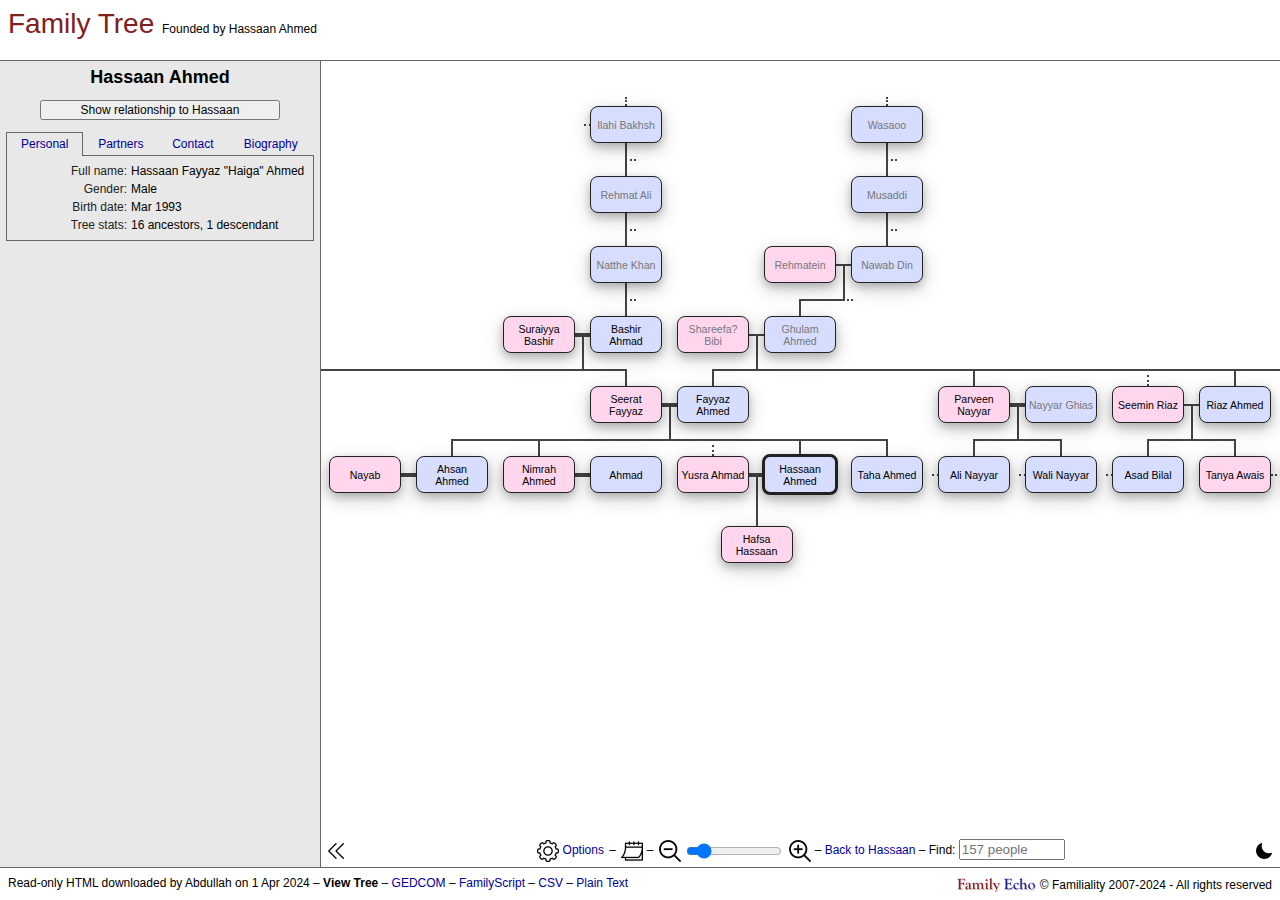
==== commit f33a5366: "Minor changes" ====
--- a/family.html
+++ b/family.html
@@ -224,7 +224,7 @@
 		var staticMode=true;
 		var hideSidebar=false;
 		var noCentering=false;
-		var defaultZoom=0.638;
+		var defaultZoom=0.88268561808268;
 		var defaultDetail=null;
 		var defaultBirthName=0;
 		var defaultSurnameFirst=0;
@@ -7107,7 +7107,7 @@
 iC7CAC	^W6NJK	fW6NJK	pGhulam	qAhmed	z1	gm	b19191200	mNDU8E	d20100000
 iDDMW3	^W6NJK	fW6NJK	pMukhtar	qAhmed	z1	gm	b19160000	mNDU8E	d20070000
 iJIED5	^W6NJK	fW6NJK	pAmeer	z1	gm	qAhmed	mNDU8E	d20050000	b19220000
-iWAM91	^NHGDE	fNHGDE	mEFR5P	pFateh	qMohammad	z1	gm
+iWAM91	^NHGDE	fNHGDE	pFateh	qMohammad	z1	gm
 iEFR5P	^WAM91	gf	p2nd-Wife-of-Ilahi-Bakhsh	z1
 iO5BV7	^WAM91	mEFR5P	fNHGDE	lMohammad	qMohammad	pNoor	gm	z1
 iTGIDK	^O5BV7	mEFR5P	fNHGDE	lMohammad	qMohammad	z1	gm	pPeer
@@ -7161,7 +7161,7 @@
 iCF910	^LEPJQ	gf	pSaleha	qMohsin
 iMF0WP	^PDOP9	sPDOP9	lAwais	pNimra	gf	b19950000
 iGDJKW	^MF0WP	mMF0WP	fPDOP9	qAwais	pAleen	gf	b20200000
-iBWC1V	^AWJ35	fAWJ35	mN2AUX	gf	pLaila	qIftikhar	b19850600	sCR5ZR	lChaudhry
+iBWC1V	^AWJ35	fAWJ35	mN2AUX	gf	pLaila	qIftikhar	b19850600	sCR5ZR
 iN2AUX	^BWC1V	gf	pQaisera	lIftikhar
 iL9BEP	^BWC1V	mN2AUX	fAWJ35	qAhmed	pSehar	gf	b19890000	sVEUZP
 iR36KY	^L9BEP	mN2AUX	fAWJ35	lAhmed	qAhmed	NNabu	pNawab	gm	b19921000	sCM8SR
@@ -7227,6 +7227,7 @@
 iJY0MA	^O6KPP	fA3G5F	qMaqsood	gm	pTariq
 iG2ACM	^O6KPP	fO6KPP	pUsman	gm
 iUMYE8	^G2ACM	fO6KPP	gf	pSoha
+pEFR5P NHGDE	e1
 
 # ...end of FamilyScript
 
@@ -7327,7 +7328,7 @@
 2 SURN Farid
 1 SEX M
 1 DEAT Y
-1 FAMS @F27@
+1 FAMS @F28@
 1 FAMC @F9@
 0 @I8@ INDI
 1 NAME Mehmood /Ahmad/
@@ -7335,7 +7336,7 @@
 2 SURN Ahmad
 1 SEX M
 1 DEAT Y
-1 FAMS @F33@
+1 FAMS @F34@
 1 FAMC @F9@
 0 @I9@ INDI
 1 NAME Ahmad Hassan /Chaudhry/
@@ -7447,7 +7448,7 @@
 2 SURN Gohar
 1 SEX M
 1 DEAT Y
-1 FAMS @F54@
+1 FAMS @F55@
 1 FAMC @F14@
 0 @I21@ INDI
 1 NAME Fazl-ud-din
@@ -7471,8 +7472,9 @@
 2 DATE 1840
 1 DEAT Y
 1 FAMS @F8@
-1 FAMS @F22@
-1 FAMC @F15@
+1 FAMS @F15@
+1 FAMS @F23@
+1 FAMC @F16@
 0 @I24@ INDI
 1 NAME Dasondhi
 2 GIVN Dasondhi
@@ -7480,9 +7482,9 @@
 1 BIRT
 2 DATE 1810
 1 DEAT Y
-1 FAMS @F15@
-1 FAMS @F24@
-1 FAMC @F16@
+1 FAMS @F16@
+1 FAMS @F25@
+1 FAMC @F17@
 0 @I25@ INDI
 1 NAME Sher /Singh/
 2 GIVN Sher
@@ -7492,15 +7494,15 @@
 1 BIRT
 2 DATE 1780
 1 DEAT Y
-1 FAMS @F16@
-1 FAMS @F18@
-1 FAMC @F17@
+1 FAMS @F17@
+1 FAMS @F19@
+1 FAMC @F18@
 0 @I26@ INDI
 1 NAME Unknown
 2 GIVN Unknown
 1 SEX Other
 1 DEAT Y
-1 FAMS @F17@
+1 FAMS @F18@
 0 @I27@ INDI
 1 NAME Mian /Singh/
 2 GIVN Mian
@@ -7509,7 +7511,7 @@
 1 BIRT
 2 DATE 1780
 1 DEAT Y
-1 FAMC @F17@
+1 FAMC @F18@
 0 @I28@ INDI
 1 NAME Zainab Ahmad /Chaudhry/
 2 GIVN Zainab Ahmad
@@ -7519,7 +7521,7 @@
 1 BIRT
 2 DATE JUN 1995
 2 PLAC Toronto, Ontario, Canada
-1 FAMS @F25@
+1 FAMS @F26@
 1 FAMC @F10@
 0 @I29@ INDI
 1 NAME Maryam Ahmad /Chaudhry/
@@ -7538,8 +7540,8 @@
 1 BIRT
 2 DATE 1810
 1 DEAT Y
-1 FAMS @F19@
-1 FAMC @F18@
+1 FAMS @F20@
+1 FAMC @F19@
 0 @I31@ INDI
 1 NAME Deevan
 2 GIVN Deevan
@@ -7547,7 +7549,7 @@
 1 BIRT
 2 DATE 1841
 1 DEAT Y
-1 FAMC @F19@
+1 FAMC @F20@
 0 @I32@ INDI
 1 NAME Musaddi
 2 GIVN Musaddi
@@ -7555,8 +7557,8 @@
 1 BIRT
 2 DATE 1840
 1 DEAT Y
-1 FAMS @F20@
-1 FAMC @F19@
+1 FAMS @F21@
+1 FAMC @F20@
 0 @I33@ INDI
 1 NAME Nawab /Din/
 2 GIVN Nawab
@@ -7565,8 +7567,8 @@
 1 BIRT
 2 DATE 1870
 1 DEAT Y
-1 FAMS @F21@
-1 FAMC @F20@
+1 FAMS @F22@
+1 FAMC @F21@
 0 @I34@ INDI
 1 NAME Maula /Bakhsh/
 2 GIVN Maula
@@ -7575,7 +7577,7 @@
 1 BIRT
 2 DATE 1870
 1 DEAT Y
-1 FAMC @F20@
+1 FAMC @F21@
 0 @I35@ INDI
 1 NAME Ghulam /Ahmed/
 2 GIVN Ghulam
@@ -7585,8 +7587,8 @@
 2 DATE DEC 1919
 1 DEAT Y
 2 DATE 2010
-1 FAMS @F26@
-1 FAMC @F21@
+1 FAMS @F27@
+1 FAMC @F22@
 0 @I36@ INDI
 1 NAME Mukhtar /Ahmed/
 2 GIVN Mukhtar
@@ -7596,8 +7598,8 @@
 2 DATE 1916
 1 DEAT Y
 2 DATE 2007
-1 FAMS @F45@
-1 FAMC @F21@
+1 FAMS @F46@
+1 FAMC @F22@
 0 @I37@ INDI
 1 NAME Ameer /Ahmed/
 2 GIVN Ameer
@@ -7607,21 +7609,21 @@
 2 DATE 1922
 1 DEAT Y
 2 DATE 2005
-1 FAMS @F42@
-1 FAMC @F21@
+1 FAMS @F43@
+1 FAMC @F22@
 0 @I38@ INDI
 1 NAME Fateh /Mohammad/
 2 GIVN Fateh
 2 SURN Mohammad
 1 SEX M
 1 DEAT Y
-1 FAMC @F22@
+1 FAMC @F23@
 0 @I39@ INDI
 1 NAME 2nd-Wife-of-Ilahi-Bakhsh
 2 GIVN 2nd-Wife-of-Ilahi-Bakhsh
 1 SEX F
 1 DEAT Y
-1 FAMS @F22@
+1 FAMS @F15@
 0 @I40@ INDI
 1 NAME Noor /Mohammad/
 2 GIVN Noor
@@ -7629,7 +7631,7 @@
 2 _MARNM Mohammad
 1 SEX M
 1 DEAT Y
-1 FAMC @F22@
+1 FAMC @F15@
 0 @I41@ INDI
 1 NAME Peer /Mohammad/
 2 GIVN Peer
@@ -7637,13 +7639,13 @@
 2 _MARNM Mohammad
 1 SEX M
 1 DEAT Y
-1 FAMC @F22@
+1 FAMC @F15@
 0 @I42@ INDI
 1 NAME Ahmad
 2 GIVN Ahmad
 1 SEX M
 1 DEAT Y
-1 FAMC @F22@
+1 FAMC @F15@
 0 @I43@ INDI
 1 NAME Nimrah /Ahmed/
 2 GIVN Nimrah
@@ -7652,7 +7654,7 @@
 1 SEX F
 1 BIRT
 2 DATE AUG 1990
-1 FAMS @F23@
+1 FAMS @F24@
 1 FAMC @F3@
 0 @I44@ INDI
 1 NAME Fatima /Kashif/
@@ -7671,7 +7673,7 @@
 1 BIRT
 2 DATE 1840
 1 DEAT Y
-1 FAMC @F24@
+1 FAMC @F25@
 0 @I46@ INDI
 1 NAME Hafsa /Hassaan/
 2 GIVN Hafsa
@@ -7689,7 +7691,7 @@
 1 NAME Ahmad
 2 GIVN Ahmad
 1 SEX M
-1 FAMS @F23@
+1 FAMS @F24@
 0 @I49@ INDI
 1 NAME Yahya Muhammad /Kathia/
 2 GIVN Yahya Muhammad
@@ -7698,7 +7700,7 @@
 1 BIRT
 2 DATE OCT 2022
 2 PLAC Lahore, Punjab, Pakistan
-1 FAMC @F25@
+1 FAMC @F26@
 0 @I50@ INDI
 1 NAME Usama /Kathia/
 2 GIVN Usama
@@ -7706,7 +7708,7 @@
 1 SEX M
 1 BIRT
 2 DATE 1993
-1 FAMS @F25@
+1 FAMS @F26@
 0 @I51@ INDI
 1 NAME Riaz /Ahmed/
 2 GIVN Riaz
@@ -7714,8 +7716,8 @@
 1 SEX M
 1 BIRT
 2 DATE 1950
-1 FAMS @F41@
-1 FAMC @F26@
+1 FAMS @F42@
+1 FAMC @F27@
 0 @I52@ INDI
 1 NAME Shareefa? /Bibi/
 2 GIVN Shareefa?
@@ -7723,13 +7725,13 @@
 1 SEX F
 1 DEAT Y
 2 DATE 1997
-1 FAMS @F26@
+1 FAMS @F27@
 0 @I53@ INDI
 1 NAME Rehmatein
 2 GIVN Rehmatein
 1 SEX F
 1 DEAT Y
-1 FAMS @F21@
+1 FAMS @F22@
 0 @I54@ INDI
 1 NAME Iftikhar /Ahmed/
 2 GIVN Iftikhar
@@ -7738,8 +7740,8 @@
 1 SEX M
 1 BIRT
 2 DATE 1953
-1 FAMS @F38@
-1 FAMC @F26@
+1 FAMS @F39@
+1 FAMC @F27@
 0 @I55@ INDI
 1 NAME Fayyaz /Ahmed/
 2 GIVN Fayyaz
@@ -7749,7 +7751,7 @@
 1 BIRT
 2 DATE APR 1957
 1 FAMS @F3@
-1 FAMC @F26@
+1 FAMC @F27@
 0 @I56@ INDI
 1 NAME Sarfaraz /Ahmad/
 2 GIVN Sarfaraz
@@ -7757,15 +7759,15 @@
 1 SEX M
 1 BIRT
 2 DATE APR 1965
-1 FAMS @F28@
-1 FAMC @F27@
+1 FAMS @F29@
+1 FAMC @F28@
 0 @I57@ INDI
 1 NAME Sakina
 2 GIVN Sakina
 1 SEX F
 1 DEAT Y
 2 DATE 2017
-1 FAMS @F27@
+1 FAMS @F28@
 0 @I58@ INDI
 1 NAME Yusra /Ahmad/
 2 GIVN Yusra
@@ -7774,7 +7776,7 @@
 1 BIRT
 2 DATE 1997
 1 FAMS @F1@
-1 FAMC @F28@
+1 FAMC @F29@
 0 @I59@ INDI
 1 NAME Asma Hussain /Piracha/
 2 GIVN Asma Hussain
@@ -7782,7 +7784,7 @@
 1 SEX F
 1 BIRT
 2 DATE OCT 1973
-1 FAMS @F28@
+1 FAMS @F29@
 0 @I60@ INDI
 1 NAME Hira /Ahmad/
 2 GIVN Hira
@@ -7791,7 +7793,7 @@
 1 SEX F
 1 BIRT
 2 DATE JAN 2001
-1 FAMC @F28@
+1 FAMC @F29@
 0 @I61@ INDI
 1 NAME Ibrahim /Sarfaraz/
 2 GIVN Ibrahim
@@ -7799,7 +7801,7 @@
 1 SEX M
 1 BIRT
 2 DATE MAY 2003
-1 FAMC @F28@
+1 FAMC @F29@
 0 @I62@ INDI
 1 NAME Shehnaz /Farid/
 2 GIVN Shehnaz
@@ -7807,14 +7809,14 @@
 1 SEX F
 1 BIRT
 2 DATE 1961
-1 FAMS @F29@
-1 FAMC @F27@
+1 FAMS @F30@
+1 FAMC @F28@
 0 @I63@ INDI
 1 NAME Ali /Ashraf/
 2 GIVN Ali
 2 SURN Ashraf
 1 SEX M
-1 FAMS @F29@
+1 FAMS @F30@
 0 @I64@ INDI
 1 NAME Sobia /Ashraf/
 2 GIVN Sobia
@@ -7822,7 +7824,7 @@
 1 SEX F
 1 BIRT
 2 DATE 1984
-1 FAMC @F29@
+1 FAMC @F30@
 0 @I65@ INDI
 1 NAME Sadia /Ashraf/
 2 GIVN Sadia
@@ -7831,7 +7833,7 @@
 1 SEX F
 1 BIRT
 2 DATE 1985
-1 FAMC @F29@
+1 FAMC @F30@
 0 @I66@ INDI
 1 NAME Mohsin /Ali/
 2 GIVN Mohsin
@@ -7839,8 +7841,8 @@
 1 SEX M
 1 BIRT
 2 DATE 1989
-1 FAMS @F36@
-1 FAMC @F29@
+1 FAMS @F37@
+1 FAMC @F30@
 0 @I67@ INDI
 1 NAME Nazia /Ashraf/
 2 GIVN Nazia
@@ -7848,7 +7850,7 @@
 1 SEX F
 1 BIRT
 2 DATE 1991
-1 FAMC @F29@
+1 FAMC @F30@
 0 @I68@ INDI
 1 NAME Farooq /Ahmad/
 2 GIVN Farooq
@@ -7856,8 +7858,8 @@
 1 SEX M
 1 BIRT
 2 DATE 1963
-1 FAMS @F30@
-1 FAMC @F27@
+1 FAMS @F31@
+1 FAMC @F28@
 0 @I69@ INDI
 1 NAME Amama /Farooq/
 2 GIVN Amama
@@ -7865,14 +7867,14 @@
 1 SEX F
 1 BIRT
 2 DATE NOV 1990
-1 FAMC @F30@
+1 FAMC @F31@
 0 @I70@ INDI
 1 NAME Rukhsana /Farooq/
 2 GIVN Rukhsana
 2 SURN Farooq
 2 _MARNM Farooq
 1 SEX F
-1 FAMS @F30@
+1 FAMS @F31@
 0 @I71@ INDI
 1 NAME Awais /Farooq/
 2 GIVN Awais
@@ -7881,8 +7883,8 @@
 1 SEX M
 1 BIRT
 2 DATE NOV 1992
-1 FAMS @F31@
-1 FAMC @F30@
+1 FAMS @F32@
+1 FAMC @F31@
 0 @I72@ INDI
 1 NAME Maryam /Farooq/
 2 GIVN Maryam
@@ -7891,7 +7893,7 @@
 1 SEX F
 1 BIRT
 2 DATE OCT 1994
-1 FAMC @F30@
+1 FAMC @F31@
 0 @I73@ INDI
 1 NAME Ayma /Farooq/
 2 GIVN Ayma
@@ -7900,7 +7902,7 @@
 1 SEX F
 1 BIRT
 2 DATE DEC 1995
-1 FAMC @F30@
+1 FAMC @F31@
 0 @I74@ INDI
 1 NAME Zohra /Ahmad/
 2 GIVN Zohra
@@ -7909,8 +7911,8 @@
 1 SEX F
 1 BIRT
 2 DATE 1967
-1 FAMS @F32@
-1 FAMC @F27@
+1 FAMS @F33@
+1 FAMC @F28@
 0 @I75@ INDI
 1 NAME Ali /Rauf/
 2 GIVN Ali
@@ -7918,13 +7920,13 @@
 1 SEX M
 1 BIRT
 2 DATE 1966
-1 FAMS @F32@
-1 FAMC @F33@
+1 FAMS @F33@
+1 FAMC @F34@
 0 @I76@ INDI
 1 NAME Rasula
 2 GIVN Rasula
 1 SEX F
-1 FAMS @F33@
+1 FAMS @F34@
 0 @I77@ INDI
 1 NAME Salman /Rauf/
 2 GIVN Salman
@@ -7933,7 +7935,7 @@
 1 SEX M
 1 BIRT
 2 DATE AUG 1994
-1 FAMC @F32@
+1 FAMC @F33@
 0 @I78@ INDI
 1 NAME Sana /Rauf/
 2 GIVN Sana
@@ -7942,8 +7944,8 @@
 1 SEX F
 1 BIRT
 2 DATE JUL 1996
-1 FAMS @F34@
-1 FAMC @F32@
+1 FAMS @F35@
+1 FAMC @F33@
 0 @I79@ INDI
 1 NAME Ahmad /Rauf/
 2 GIVN Ahmad
@@ -7952,7 +7954,7 @@
 1 SEX M
 1 BIRT
 2 DATE JAN 2003
-1 FAMC @F32@
+1 FAMC @F33@
 0 @I80@ INDI
 1 NAME Sara /Ali/
 2 GIVN Sara
@@ -7960,14 +7962,14 @@
 1 SEX F
 1 BIRT
 2 DATE SEP 2022
-1 FAMC @F34@
+1 FAMC @F35@
 0 @I81@ INDI
 1 NAME Ali
 2 GIVN Ali
 1 SEX M
 1 BIRT
 2 DATE 1995
-1 FAMS @F34@
+1 FAMS @F35@
 0 @I82@ INDI
 1 NAME Ijaz /Ahmad/
 2 GIVN Ijaz
@@ -7976,16 +7978,16 @@
 1 SEX M
 1 BIRT
 2 DATE 1969
-1 FAMS @F35@
-1 FAMC @F27@
+1 FAMS @F36@
+1 FAMC @F28@
 0 @I83@ INDI
 1 NAME Nasreen
 2 GIVN Nasreen
 1 SEX F
 1 BIRT
 2 DATE 1972
-1 FAMS @F35@
-1 FAMC @F33@
+1 FAMS @F36@
+1 FAMC @F34@
 0 @I84@ INDI
 1 NAME Fatima /Ijaz/
 2 GIVN Fatima
@@ -7994,7 +7996,7 @@
 1 SEX F
 1 BIRT
 2 DATE NOV 1999
-1 FAMC @F35@
+1 FAMC @F36@
 0 @I85@ INDI
 1 NAME Ali /Ijaz/
 2 GIVN Ali
@@ -8003,7 +8005,7 @@
 1 SEX M
 1 BIRT
 2 DATE AUG 2002
-1 FAMC @F35@
+1 FAMC @F36@
 0 @I86@ INDI
 1 NAME Abdullah /Ijaz/
 2 GIVN Abdullah
@@ -8012,7 +8014,7 @@
 1 SEX M
 1 BIRT
 2 DATE 2005
-1 FAMC @F35@
+1 FAMC @F36@
 0 @I87@ INDI
 1 NAME Asad /Ijaz/
 2 GIVN Asad
@@ -8021,7 +8023,7 @@
 1 SEX M
 1 BIRT
 2 DATE 2007
-1 FAMC @F35@
+1 FAMC @F36@
 0 @I88@ INDI
 1 NAME Mustafa /Ali/
 2 GIVN Mustafa
@@ -8029,13 +8031,13 @@
 1 SEX M
 1 BIRT
 2 DATE 2020
-1 FAMC @F36@
+1 FAMC @F37@
 0 @I89@ INDI
 1 NAME Saleha /Mohsin/
 2 GIVN Saleha
 2 SURN Mohsin
 1 SEX F
-1 FAMS @F36@
+1 FAMS @F37@
 0 @I90@ INDI
 1 NAME Nimra /Awais/
 2 GIVN Nimra
@@ -8044,7 +8046,7 @@
 1 SEX F
 1 BIRT
 2 DATE 1995
-1 FAMS @F31@
+1 FAMS @F32@
 0 @I91@ INDI
 1 NAME Aleen /Awais/
 2 GIVN Aleen
@@ -8052,24 +8054,23 @@
 1 SEX F
 1 BIRT
 2 DATE 2020
-1 FAMC @F31@
+1 FAMC @F32@
 0 @I92@ INDI
 1 NAME Laila /Iftikhar/
 2 GIVN Laila
 2 SURN Iftikhar
-2 _MARNM Chaudhry
 1 SEX F
 1 BIRT
 2 DATE JUN 1985
-1 FAMS @F37@
-1 FAMC @F38@
+1 FAMS @F38@
+1 FAMC @F39@
 0 @I93@ INDI
 1 NAME Qaisera /Iftikhar/
 2 GIVN Qaisera
 2 SURN Iftikhar
 2 _MARNM Iftikhar
 1 SEX F
-1 FAMS @F38@
+1 FAMS @F39@
 0 @I94@ INDI
 1 NAME Sehar /Ahmed/
 2 GIVN Sehar
@@ -8077,8 +8078,8 @@
 1 SEX F
 1 BIRT
 2 DATE 1989
-1 FAMS @F39@
-1 FAMC @F38@
+1 FAMS @F40@
+1 FAMC @F39@
 0 @I95@ INDI
 1 NAME Nawab /Ahmed/
 2 GIVN Nawab
@@ -8088,8 +8089,8 @@
 1 SEX M
 1 BIRT
 2 DATE OCT 1992
-1 FAMS @F40@
-1 FAMC @F38@
+1 FAMS @F41@
+1 FAMC @F39@
 0 @I96@ INDI
 1 NAME Atif /Chaudhry/
 2 GIVN Atif
@@ -8097,14 +8098,14 @@
 1 SEX M
 1 BIRT
 2 DATE JUL 1981
-1 FAMS @F37@
+1 FAMS @F38@
 0 @I97@ INDI
 1 NAME Asad /Bilal/
 2 GIVN Asad
 2 SURN Bilal
 1 SEX M
-1 FAMS @F39@
-1 FAMC @F41@
+1 FAMS @F40@
+1 FAMC @F42@
 0 @I98@ INDI
 1 NAME Nyle /Ahmed/
 2 GIVN Nyle
@@ -8112,7 +8113,7 @@
 1 SEX M
 1 BIRT
 2 DATE DEC 2021
-1 FAMC @F39@
+1 FAMC @F40@
 0 @I99@ INDI
 1 NAME Anya /Asad/
 2 GIVN Anya
@@ -8120,7 +8121,7 @@
 1 SEX F
 1 BIRT
 2 DATE 2018
-1 FAMC @F39@
+1 FAMC @F40@
 0 @I100@ INDI
 1 NAME Ezzah Atif /Chaudhry/
 2 GIVN Ezzah Atif
@@ -8128,7 +8129,7 @@
 1 SEX F
 1 BIRT
 2 DATE JAN 2010
-1 FAMC @F37@
+1 FAMC @F38@
 0 @I101@ INDI
 1 NAME Alisha Atif /Chaudhry/
 2 GIVN Alisha Atif
@@ -8137,7 +8138,7 @@
 1 SEX F
 1 BIRT
 2 DATE APR 2012
-1 FAMC @F37@
+1 FAMC @F38@
 0 @I102@ INDI
 1 NAME Iqra /Ahmed/
 2 GIVN Iqra
@@ -8146,97 +8147,97 @@
 1 SEX F
 1 BIRT
 2 DATE 1996
-1 FAMS @F40@
+1 FAMS @F41@
 0 @I103@ INDI
 1 NAME Seemin /Ahmed/
 2 GIVN Seemin
 2 SURN Ahmed
 2 _MARNM Riaz
 1 SEX F
-1 FAMS @F41@
-1 FAMC @F42@
+1 FAMS @F42@
+1 FAMC @F43@
 0 @I104@ INDI
 1 NAME /Ahmed/
 2 SURN Ahmed
 2 _MARNM Ahmed
 1 SEX F
-1 FAMS @F42@
+1 FAMS @F43@
 0 @I105@ INDI
 1 NAME Munazza /Ahmed/
 2 GIVN Munazza
 2 SURN Ahmed
 2 _MARNM Amjad
 1 SEX F
-1 FAMC @F42@
+1 FAMC @F43@
 0 @I106@ INDI
 1 NAME Samina /Ahmed/
 2 GIVN Samina
 2 SURN Ahmed
 2 _MARNM Altaf
 1 SEX F
-1 FAMC @F42@
+1 FAMC @F43@
 0 @I107@ INDI
 1 NAME Saud /Imran/
 2 GIVN Saud
 2 SURN Imran
 1 SEX M
-1 FAMC @F42@
+1 FAMC @F43@
 0 @I108@ INDI
 1 NAME Haroon /Saeed/
 2 GIVN Haroon
 2 SURN Saeed
 1 SEX M
-1 FAMC @F42@
+1 FAMC @F43@
 0 @I109@ INDI
 1 NAME Kausar
 2 GIVN Kausar
 1 SEX F
 1 BIRT
 2 DATE 1960
-1 FAMS @F44@
-1 FAMC @F33@
+1 FAMS @F45@
+1 FAMC @F34@
 0 @I110@ INDI
 1 NAME Afzal
 2 GIVN Afzal
 1 SEX M
 1 BIRT
 2 DATE 1964
-1 FAMS @F43@
-1 FAMC @F33@
+1 FAMS @F44@
+1 FAMC @F34@
 0 @I111@ INDI
 1 NAME Seemin
 2 GIVN Seemin
 1 SEX F
 1 BIRT
 2 DATE 1967
-1 FAMC @F33@
+1 FAMC @F34@
 0 @I112@ INDI
 1 NAME Asghar
 2 GIVN Asghar
 1 SEX M
 1 BIRT
 2 DATE 1970
-1 FAMC @F33@
+1 FAMC @F34@
 0 @I113@ INDI
 1 NAME Raheela
 2 GIVN Raheela
 1 SEX F
 1 BIRT
 2 DATE 1983
-1 FAMC @F44@
+1 FAMC @F45@
 0 @I114@ INDI
 1 NAME Naseeb /Ahmad/
 2 GIVN Naseeb
 2 SURN Ahmad
 1 SEX M
-1 FAMS @F44@
-1 FAMC @F45@
+1 FAMS @F45@
+1 FAMC @F46@
 0 @I115@ INDI
 1 NAME /Ahmad/
 2 SURN Ahmad
 2 _MARNM Ahmad
 1 SEX F
-1 FAMS @F45@
+1 FAMS @F46@
 0 @I116@ INDI
 1 NAME Ali /Irfan/
 2 GIVN Ali
@@ -8244,21 +8245,21 @@
 1 SEX M
 1 BIRT
 2 DATE 1985
-1 FAMC @F44@
+1 FAMC @F45@
 0 @I117@ INDI
 1 NAME Adeela
 2 GIVN Adeela
 1 SEX F
 1 BIRT
 2 DATE 1992
-1 FAMC @F44@
+1 FAMC @F45@
 0 @I118@ INDI
 1 NAME Shahida /Afzal/
 2 GIVN Shahida
 2 SURN Afzal
 2 _MARNM Afzal
 1 SEX F
-1 FAMS @F43@
+1 FAMS @F44@
 0 @I119@ INDI
 1 NAME Iqra /Afzal/
 2 GIVN Iqra
@@ -8266,8 +8267,8 @@
 1 SEX F
 1 BIRT
 2 DATE 1991
-1 FAMS @F46@
-1 FAMC @F43@
+1 FAMS @F47@
+1 FAMC @F44@
 0 @I120@ INDI
 1 NAME Fahad /Afzal/
 2 GIVN Fahad
@@ -8276,7 +8277,7 @@
 1 SEX M
 1 BIRT
 2 DATE FEB 1994
-1 FAMC @F43@
+1 FAMC @F44@
 0 @I121@ INDI
 1 NAME
 0 @I122@ INDI
@@ -8287,26 +8288,26 @@
 1 SEX M
 1 BIRT
 2 DATE 1999
-1 FAMC @F43@
+1 FAMC @F44@
 0 @I123@ INDI
 1 NAME Hasnaat
 2 GIVN Hasnaat
 1 SEX M
-1 FAMS @F46@
+1 FAMS @F47@
 0 @I124@ INDI
 1 NAME Arfaat
 2 GIVN Arfaat
 1 SEX M
 1 BIRT
 2 DATE 2017
-1 FAMC @F46@
+1 FAMC @F47@
 0 @I125@ INDI
 1 NAME Barkaat
 2 GIVN Barkaat
 1 SEX M
 1 BIRT
 2 DATE 2018
-1 FAMC @F46@
+1 FAMC @F47@
 0 @I126@ INDI
 1 NAME Mirha /Hasnaat/
 2 GIVN Mirha
@@ -8314,32 +8315,32 @@
 1 SEX F
 1 BIRT
 2 DATE MAR 2022
-1 FAMC @F46@
+1 FAMC @F47@
 0 @I127@ INDI
 1 NAME Tanya /Riaz/
 2 GIVN Tanya
 2 SURN Riaz
 2 _MARNM Awais
 1 SEX F
-1 FAMS @F47@
-1 FAMC @F41@
+1 FAMS @F48@
+1 FAMC @F42@
 0 @I128@ INDI
 1 NAME Awais
 2 GIVN Awais
 1 SEX M
-1 FAMS @F47@
+1 FAMS @F48@
 0 @I129@ INDI
 1 NAME Anaya /Awais/
 2 GIVN Anaya
 2 SURN Awais
 2 _MARNM Awais
 1 SEX F
-1 FAMC @F47@
+1 FAMC @F48@
 0 @I130@ INDI
 1 NAME Unknown
 2 GIVN Unknown
 1 SEX F
-1 FAMC @F47@
+1 FAMC @F48@
 0 @I131@ INDI
 1 NAME Parveen /Nayyar/
 2 GIVN Parveen
@@ -8348,8 +8349,8 @@
 1 SEX F
 1 BIRT
 2 DATE 1948
-1 FAMS @F48@
-1 FAMC @F26@
+1 FAMS @F49@
+1 FAMC @F27@
 0 @I132@ INDI
 1 NAME Nayyar /Ghias/
 2 GIVN Nayyar
@@ -8357,7 +8358,7 @@
 1 SEX M
 1 DEAT Y
 2 DATE MAR 2017
-1 FAMS @F48@
+1 FAMS @F49@
 0 @I133@ INDI
 1 NAME Ali /Nayyar/
 2 GIVN Ali
@@ -8366,8 +8367,8 @@
 1 SEX M
 1 BIRT
 2 DATE 1980
-1 FAMS @F49@
-1 FAMC @F48@
+1 FAMS @F50@
+1 FAMC @F49@
 0 @I134@ INDI
 1 NAME Wali /Nayyar/
 2 GIVN Wali
@@ -8376,22 +8377,22 @@
 1 SEX M
 1 BIRT
 2 DATE 1983
-1 FAMS @F50@
-1 FAMC @F48@
+1 FAMS @F51@
+1 FAMC @F49@
 0 @I135@ INDI
 1 NAME Sara /Ali/
 2 GIVN Sara
 2 SURN Ali
 2 _MARNM Ali
 1 SEX F
-1 FAMS @F49@
+1 FAMS @F50@
 0 @I136@ INDI
 1 NAME Sara /Wali/
 2 GIVN Sara
 2 SURN Wali
 2 _MARNM Wali
 1 SEX F
-1 FAMS @F50@
+1 FAMS @F51@
 0 @I137@ INDI
 1 NAME Mishel /Ali/
 2 GIVN Mishel
@@ -8399,7 +8400,7 @@
 1 SEX F
 1 BIRT
 2 DATE 2007
-1 FAMC @F49@
+1 FAMC @F50@
 0 @I138@ INDI
 1 NAME Hashim /Ali/
 2 GIVN Hashim
@@ -8408,7 +8409,7 @@
 1 SEX M
 1 BIRT
 2 DATE 2012
-1 FAMC @F49@
+1 FAMC @F50@
 0 @I139@ INDI
 1 NAME Musa /Wali/
 2 GIVN Musa
@@ -8417,7 +8418,7 @@
 1 SEX M
 1 BIRT
 2 DATE JAN 2012
-1 FAMC @F50@
+1 FAMC @F51@
 0 @I140@ INDI
 1 NAME Maha /Wali/
 2 GIVN Maha
@@ -8426,7 +8427,7 @@
 1 SEX F
 1 BIRT
 2 DATE 2014
-1 FAMC @F50@
+1 FAMC @F51@
 0 @I141@ INDI
 1 NAME Maryam /Wali/
 2 GIVN Maryam
@@ -8435,7 +8436,7 @@
 1 SEX F
 1 BIRT
 2 DATE OCT 2022
-1 FAMC @F50@
+1 FAMC @F51@
 0 @I142@ INDI
 1 NAME Tasneem /Aftab/
 2 GIVN Tasneem
@@ -8445,31 +8446,31 @@
 1 SEX F
 1 BIRT
 2 DATE 1961
-1 FAMS @F51@
-1 FAMC @F26@
+1 FAMS @F52@
+1 FAMC @F27@
 0 @I143@ INDI
 1 NAME Aftab /Alam/
 2 GIVN Aftab
 2 SURN Alam
 2 _MARNM Alam
 1 SEX M
-1 FAMS @F51@
+1 FAMS @F52@
 0 @I144@ INDI
 1 NAME Kiran
 2 GIVN Kiran
 1 SEX F
 1 BIRT
 2 DATE 1986
-1 FAMS @F52@
-1 FAMC @F51@
+1 FAMS @F53@
+1 FAMC @F52@
 0 @I145@ INDI
 1 NAME Komal
 2 GIVN Komal
 1 SEX F
 1 BIRT
 2 DATE 1989
-1 FAMS @F53@
-1 FAMC @F51@
+1 FAMS @F54@
+1 FAMC @F52@
 0 @I146@ INDI
 1 NAME Mohammad /Ahmed/
 2 GIVN Mohammad
@@ -8478,33 +8479,33 @@
 1 SEX M
 1 BIRT
 2 DATE AUG 1993
-1 FAMC @F51@
+1 FAMC @F52@
 0 @I147@ INDI
 1 NAME Azeem?
 2 GIVN Azeem?
 1 SEX M
-1 FAMS @F52@
+1 FAMS @F53@
 0 @I148@ INDI
 1 NAME Ayla
 2 GIVN Ayla
 1 SEX F
-1 FAMC @F52@
+1 FAMC @F53@
 0 @I149@ INDI
 1 NAME Ali
 2 GIVN Ali
 1 SEX M
-1 FAMC @F52@
+1 FAMC @F53@
 0 @I150@ INDI
 1 NAME Amir /Shahzad/
 2 GIVN Amir
 2 SURN Shahzad
 1 SEX M
-1 FAMS @F53@
+1 FAMS @F54@
 0 @I151@ INDI
 1 NAME Ibrahim
 2 GIVN Ibrahim
 1 SEX M
-1 FAMC @F53@
+1 FAMC @F54@
 0 @I152@ INDI
 1 NAME Farhat /Bashir/
 2 GIVN Farhat
@@ -8522,31 +8523,31 @@
 1 SEX M
 1 BIRT
 2 DATE 1937
-1 FAMS @F55@
-1 FAMC @F54@
+1 FAMS @F56@
+1 FAMC @F55@
 0 @I154@ INDI
 1 NAME Asif /Maqsood/
 2 GIVN Asif
 2 SURN Maqsood
 1 SEX M
-1 FAMS @F56@
-1 FAMC @F55@
+1 FAMS @F57@
+1 FAMC @F56@
 0 @I155@ INDI
 1 NAME Tariq /Maqsood/
 2 GIVN Tariq
 2 SURN Maqsood
 1 SEX M
-1 FAMC @F55@
+1 FAMC @F56@
 0 @I156@ INDI
 1 NAME Usman
 2 GIVN Usman
 1 SEX M
-1 FAMC @F56@
+1 FAMC @F57@
 0 @I157@ INDI
 1 NAME Soha
 2 GIVN Soha
 1 SEX F
-1 FAMC @F56@
+1 FAMC @F57@
 0 @F1@ FAM
 1 HUSB @I1@
 1 WIFE @I58@
@@ -8602,28 +8603,31 @@
 1 CHIL @I20@
 1 CHIL @I21@
 1 CHIL @I22@
-0 @F18@ FAM
+0 @F19@ FAM
 1 HUSB @I25@
 1 CHIL @I30@
-0 @F19@ FAM
+0 @F20@ FAM
 1 HUSB @I30@
 1 CHIL @I31@
 1 CHIL @I32@
-0 @F20@ FAM
+0 @F21@ FAM
 1 HUSB @I32@
 1 CHIL @I33@
 1 CHIL @I34@
-0 @F24@ FAM
+0 @F23@ FAM
+1 HUSB @I23@
+1 CHIL @I38@
+0 @F25@ FAM
 1 HUSB @I24@
 1 CHIL @I45@
-0 @F54@ FAM
+0 @F55@ FAM
 1 HUSB @I20@
 1 CHIL @I153@
-0 @F55@ FAM
+0 @F56@ FAM
 1 HUSB @I153@
 1 CHIL @I154@
 1 CHIL @I155@
-0 @F56@ FAM
+0 @F57@ FAM
 1 HUSB @I154@
 1 CHIL @I156@
 1 CHIL @I157@
@@ -8656,22 +8660,30 @@
 1 _CURRENT Y
 1 _PRIMARY Y
 0 @F15@ FAM
+1 HUSB @I23@
+1 WIFE @I39@
+1 CHIL @I40@
+1 CHIL @I41@
+1 CHIL @I42@
+1 _CURRENT N
+1 _PRIMARY N
+0 @F16@ FAM
 1 HUSB @I24@
 1 CHIL @I23@
 1 _CURRENT N
 1 _PRIMARY N
-0 @F16@ FAM
+0 @F17@ FAM
 1 HUSB @I25@
 1 CHIL @I24@
 1 _CURRENT N
 1 _PRIMARY N
-0 @F17@ FAM
+0 @F18@ FAM
 1 WIFE @I26@
 1 CHIL @I25@
 1 CHIL @I27@
 1 _CURRENT N
 1 _PRIMARY N
-0 @F21@ FAM
+0 @F22@ FAM
 1 HUSB @I33@
 1 WIFE @I53@
 1 CHIL @I35@
@@ -8679,27 +8691,18 @@
 1 CHIL @I37@
 1 _CURRENT N
 1 _PRIMARY N
-0 @F22@ FAM
-1 HUSB @I23@
-1 WIFE @I39@
-1 CHIL @I38@
-1 CHIL @I40@
-1 CHIL @I41@
-1 CHIL @I42@
-1 _CURRENT N
-1 _PRIMARY N
-0 @F23@ FAM
+0 @F24@ FAM
 1 HUSB @I48@
 1 WIFE @I43@
 1 _CURRENT Y
 1 _PRIMARY Y
-0 @F25@ FAM
+0 @F26@ FAM
 1 HUSB @I50@
 1 WIFE @I28@
 1 CHIL @I49@
 1 _CURRENT N
 1 _PRIMARY N
-0 @F26@ FAM
+0 @F27@ FAM
 1 HUSB @I35@
 1 WIFE @I52@
 1 CHIL @I51@
@@ -8709,7 +8712,7 @@
 1 CHIL @I142@
 1 _CURRENT N
 1 _PRIMARY N
-0 @F27@ FAM
+0 @F28@ FAM
 1 HUSB @I7@
 1 WIFE @I57@
 1 CHIL @I56@
@@ -8719,7 +8722,7 @@
 1 CHIL @I82@
 1 _CURRENT N
 1 _PRIMARY N
-0 @F28@ FAM
+0 @F29@ FAM
 1 HUSB @I56@
 1 WIFE @I59@
 1 CHIL @I58@
@@ -8727,7 +8730,7 @@
 1 CHIL @I61@
 1 _CURRENT N
 1 _PRIMARY N
-0 @F29@ FAM
+0 @F30@ FAM
 1 HUSB @I63@
 1 WIFE @I62@
 1 CHIL @I64@
@@ -8736,7 +8739,7 @@
 1 CHIL @I67@
 1 _CURRENT Y
 1 _PRIMARY Y
-0 @F30@ FAM
+0 @F31@ FAM
 1 HUSB @I68@
 1 WIFE @I70@
 1 CHIL @I69@
@@ -8745,13 +8748,13 @@
 1 CHIL @I73@
 1 _CURRENT N
 1 _PRIMARY N
-0 @F31@ FAM
+0 @F32@ FAM
 1 HUSB @I71@
 1 WIFE @I90@
 1 CHIL @I91@
 1 _CURRENT Y
 1 _PRIMARY Y
-0 @F32@ FAM
+0 @F33@ FAM
 1 HUSB @I75@
 1 WIFE @I74@
 1 CHIL @I77@
@@ -8759,7 +8762,7 @@
 1 CHIL @I79@
 1 _CURRENT Y
 1 _PRIMARY Y
-0 @F33@ FAM
+0 @F34@ FAM
 1 HUSB @I8@
 1 WIFE @I76@
 1 CHIL @I75@
@@ -8770,13 +8773,13 @@
 1 CHIL @I112@
 1 _CURRENT N
 1 _PRIMARY N
-0 @F34@ FAM
+0 @F35@ FAM
 1 HUSB @I81@
 1 WIFE @I78@
 1 CHIL @I80@
 1 _CURRENT N
 1 _PRIMARY N
-0 @F35@ FAM
+0 @F36@ FAM
 1 HUSB @I82@
 1 WIFE @I83@
 1 CHIL @I84@
@@ -8785,20 +8788,20 @@
 1 CHIL @I87@
 1 _CURRENT Y
 1 _PRIMARY Y
-0 @F36@ FAM
+0 @F37@ FAM
 1 HUSB @I66@
 1 WIFE @I89@
 1 CHIL @I88@
 1 _CURRENT N
 1 _PRIMARY N
-0 @F37@ FAM
+0 @F38@ FAM
 1 HUSB @I96@
 1 WIFE @I92@
 1 CHIL @I100@
 1 CHIL @I101@
 1 _CURRENT Y
 1 _PRIMARY Y
-0 @F38@ FAM
+0 @F39@ FAM
 1 HUSB @I54@
 1 WIFE @I93@
 1 CHIL @I92@
@@ -8806,26 +8809,26 @@
 1 CHIL @I95@
 1 _CURRENT N
 1 _PRIMARY N
-0 @F39@ FAM
+0 @F40@ FAM
 1 HUSB @I97@
 1 WIFE @I94@
 1 CHIL @I98@
 1 CHIL @I99@
 1 _CURRENT Y
 1 _PRIMARY Y
-0 @F40@ FAM
+0 @F41@ FAM
 1 HUSB @I95@
 1 WIFE @I102@
 1 _CURRENT Y
 1 _PRIMARY Y
-0 @F41@ FAM
+0 @F42@ FAM
 1 HUSB @I51@
 1 WIFE @I103@
 1 CHIL @I97@
 1 CHIL @I127@
 1 _CURRENT N
 1 _PRIMARY N
-0 @F42@ FAM
+0 @F43@ FAM
 1 HUSB @I37@
 1 WIFE @I104@
 1 CHIL @I103@
@@ -8835,7 +8838,7 @@
 1 CHIL @I108@
 1 _CURRENT N
 1 _PRIMARY N
-0 @F43@ FAM
+0 @F44@ FAM
 1 HUSB @I110@
 1 WIFE @I118@
 1 CHIL @I119@
@@ -8843,7 +8846,7 @@
 1 CHIL @I122@
 1 _CURRENT Y
 1 _PRIMARY Y
-0 @F44@ FAM
+0 @F45@ FAM
 1 HUSB @I114@
 1 WIFE @I109@
 1 CHIL @I113@
@@ -8851,13 +8854,13 @@
 1 CHIL @I117@
 1 _CURRENT N
 1 _PRIMARY N
-0 @F45@ FAM
+0 @F46@ FAM
 1 HUSB @I36@
 1 WIFE @I115@
 1 CHIL @I114@
 1 _CURRENT N
 1 _PRIMARY N
-0 @F46@ FAM
+0 @F47@ FAM
 1 HUSB @I123@
 1 WIFE @I119@
 1 CHIL @I124@
@@ -8865,28 +8868,28 @@
 1 CHIL @I126@
 1 _CURRENT Y
 1 _PRIMARY Y
-0 @F47@ FAM
+0 @F48@ FAM
 1 HUSB @I128@
 1 WIFE @I127@
 1 CHIL @I129@
 1 CHIL @I130@
 1 _CURRENT Y
 1 _PRIMARY Y
-0 @F48@ FAM
+0 @F49@ FAM
 1 HUSB @I132@
 1 WIFE @I131@
 1 CHIL @I133@
 1 CHIL @I134@
 1 _CURRENT Y
 1 _PRIMARY Y
-0 @F49@ FAM
+0 @F50@ FAM
 1 HUSB @I133@
 1 WIFE @I135@
 1 CHIL @I137@
 1 CHIL @I138@
 1 _CURRENT Y
 1 _PRIMARY Y
-0 @F50@ FAM
+0 @F51@ FAM
 1 HUSB @I134@
 1 WIFE @I136@
 1 CHIL @I139@
@@ -8894,7 +8897,7 @@
 1 CHIL @I141@
 1 _CURRENT Y
 1 _PRIMARY Y
-0 @F51@ FAM
+0 @F52@ FAM
 1 HUSB @I143@
 1 WIFE @I142@
 1 CHIL @I144@
@@ -8902,14 +8905,14 @@
 1 CHIL @I146@
 1 _CURRENT Y
 1 _PRIMARY Y
-0 @F52@ FAM
+0 @F53@ FAM
 1 HUSB @I147@
 1 WIFE @I144@
 1 CHIL @I148@
 1 CHIL @I149@
 1 _CURRENT Y
 1 _PRIMARY Y
-0 @F53@ FAM
+0 @F54@ FAM
 1 HUSB @I150@
 1 WIFE @I145@
 1 CHIL @I151@
@@ -8930,13 +8933,13 @@
 QX8P8,Ahmad,Ahmad,,,,,,Male,,,,,,,,,,,,,,,,,,,,,,,,,,,HSLWN,Nimrah Ahmed,Partner,,,,,,,,,,,,,,,,,,,,,,,,,,,,,,,,
 QBBBC,Ahmad Hassan Chaudhry,Ahmad Hassan,,,,,Chaudhry,Male,,KTBX0,Suraiyya Bashir,MOZWS,Bashir Ahmad,,,,,,,,,,,,Known,1967,9,,,,,,,,U3SOQ,Saman Ahmad,Partner,,,,,,,,,,,,,,,,,,&quot;Lahore, Punjab, Pakistan&quot;,,,,,,,,,,,,,,
 GDJKW,Aleen Awais,Aleen,,,,,Awais,Female,,MF0WP,Nimra Awais,PDOP9,Awais Farooq,,,,,,,,,,,,Known,2020,,,,,,,,,,,,,,,,,,,,,,,,,,,,,,,,,,,,,,,,,,,
-E1XD7,Ali Rauf,Ali,,,,,Rauf,Male,,J9N19,Rasula,KJ69M,Mehmood Ahmad,,,,,,,,,,,,Known,1966,,,,,,,,,ZWAOP,Zohra Rauf,Partner,,,,,,,,,,,,,,,,,,,,,,,,,,,,,,,,
+YT5YF,Ali Gohar,Ali,,,,,Gohar,Male,Y,,,T9SJ2,Rehmat Ali,,,,,,,,,,,,,,,,,,,,,,,,,,,,,,,,,,,,,,,,,,,,,,,,,,,,,,,,
 WEM1G,Ali Ashraf,Ali,,,,,Ashraf,Male,,,,,,,,,,,,,,,,,,,,,,,,,,,WC825,Shehnaz Farid,Partner,,,,,,,,,,,,,,,,,,,,,,,,,,,,,,,,
 M8C37,Ali Kashif,Ali,,,,,Kashif,Male,,D44K7,Farhat Bashir,I3NFP,Kashif Rasool,,,,,,,,,,,,Known,2000,11,,,,,,,,,,,,,,,,,,,,,,,,,,,,&quot;Karachi, Sindh, Pakistan&quot;,,,,,,,,,,,,,,
 KYUYP,Ali Irfan,Ali,,,,,Irfan,Male,,SLCZ8,Kausar,YWAHM,Naseeb Ahmad,,,,,,,,,,,,Known,1985,,,,,,,,,,,,,,,,,,,,,,,,,,,,,,,,,,,,,,,,,,,
+CM7TF,Ali,Ali,,,,,,Male,,T2BJH,Kiran,ESW94,Azeem?,,,,,,,,,,,,,,,,,,,,,,,,,,,,,,,,,,,,,,,,,,,,,,,,,,,,,,,,
 ESXAI,Ali,Ali,,,,,,Male,,,,,,,,,,,,,,,,,Known,1995,,,,,,,,,,,,,,,,,GYFQZ,,,,,,,,,,,,,,,,,,,,,,,,,,
-CM7TF,Ali,Ali,,,,,,Male,,T2BJH,Kiran,ESW94,Azeem?,,,,,,,,,,,,,,,,,,,,,,,,,,,,,,,,,,,,,,,,,,,,,,,,,,,,,,,,
-YT5YF,Ali Gohar,Ali,,,,,Gohar,Male,Y,,,T9SJ2,Rehmat Ali,,,,,,,,,,,,,,,,,,,,,,,,,,,,,,,,,,,,,,,,,,,,,,,,,,,,,,,,
+E1XD7,Ali Rauf,Ali,,,,,Rauf,Male,,J9N19,Rasula,KJ69M,Mehmood Ahmad,,,,,,,,,,,,Known,1966,,,,,,,,,ZWAOP,Zohra Rauf,Partner,,,,,,,,,,,,,,,,,,,,,,,,,,,,,,,,
 S3132,Amama Farooq,Amama,,,,,Farooq,Female,,J5OCD,Rukhsana Farooq,T5FKE,Farooq Ahmad,,,,,,,,,,,,Known,1990,11,,,,,,,,,,,,,,,,,,,,,,,,,,,,,,,,,,,,,,,,,,
 JIED5,Ameer Ahmed,Ameer,,,,,Ahmed,Male,Y,NDU8E,Rehmatein,W6NJK,Nawab Din,,,,,,,,,,,,Known,1922,,,,Known,2005,,,,,,,,,,,,SL7GR,,,,,,,,,,,,,,,,,,,,,,,,,,
 UEQXJ,Amir Shahzad,Amir,,,,,Shahzad,Male,,,,,,,,,,,,,,,,,,,,,,,,,,,UJZ3R,Komal,Partner,,,,,,,,,,,,,,,,,,,,,,,,,,,,,,,,
@@ -8946,7 +8949,7 @@
 TGTQF,Asghar,Asghar,,,,,,Male,,J9N19,Rasula,KJ69M,Mehmood Ahmad,,,,,,,,,,,,Known,1970,,,,,,,,,,,,,,,,,,,,,,,,,,,,,,,,,,,,,,,,,,,
 O6KPP,Asif Maqsood,Asif,,,,,Maqsood,Male,,,,A3G5F,Maqsood Ali,,,,,,,,,,,,,,,,,,,,,,,,,,,,,,,,,,,,,,,,,,,,,,,,,,,,,,,,
 WDUOP,Asma Hussain Piracha,Asma Hussain,,,,,Piracha,Female,,,,,,,,,,,,,,,,,Known,1973,10,,,,,,,,,,,,,,,,RXQEB,,,,,,,,,,,,,,,,,,,,,,,,,,
-CR5ZR,Atif Chaudhry,Atif,,,,,Chaudhry,Male,,,,,,,,,,,,,,,,,Known,1981,7,,,,,,,,BWC1V,Laila Chaudhry,Partner,,,,,,,,,,,,,,,,,,,,,,,,,,,,,,,,
+CR5ZR,Atif Chaudhry,Atif,,,,,Chaudhry,Male,,,,,,,,,,,,,,,,,Known,1981,7,,,,,,,,BWC1V,Laila Iftikhar,Partner,,,,,,,,,,,,,,,,,,,,,,,,,,,,,,,,
 H11L0,Awais,Awais,,,,,,Male,,,,,,,,,,,,,,,,,,,,,,,,,,,FSDKX,Tanya Awais,Partner,,,,,,,,,,,,,,,,,,,,,,,,,,,,,,,,
 Z7TI8,Ayla,Ayla,,,,,,Female,,T2BJH,Kiran,ESW94,Azeem?,,,,,,,,,,,,,,,,,,,,,,,,,,,,,,,,,,,,,,,,,,,,,,,,,,,,,,,,
 ESW94,Azeem?,Azeem?,,,,,,Male,,,,,,,,,,,,,,,,,,,,,,,,,,,T2BJH,Kiran,Partner,,,,,,,,,,,,,,,,,,,,,,,,,,,,,,,,
@@ -8954,10 +8957,10 @@
 BS2OR,Bhagan,Bhagan,,,,,,Male,Y,,,EP480,Dasondhi,,,,,,,,,,,,Known,1840,,,,,,,,,,,,,,,,,,,,,,,,,,,,,,,,,,,,,,,,,,,
 EP480,Dasondhi,Dasondhi,,,,,,Male,Y,GCILW,,YV1KN,Sher Mohammad,,,,,,,,,,,,Known,1810,,,,,,,,,,,,,,,,,RI9E8,,,,,,,,,,,,,,,,,,,,,,,,,,
 UZBYF,Deevan,Deevan,,,,,,Male,Y,,,DWL2Y,Wasaoo,,,,,,,,,,,,Known,1841,,,,,,,,,,,,,,,,,,,,,,,,,,,,,,,,,,,,,,,,,,,
-ZKEV9,Ezzah Atif Chaudhry,Ezzah Atif,,,,,Chaudhry,Female,,BWC1V,Laila Chaudhry,CR5ZR,Atif Chaudhry,,,,,,,,,,,,Known,2010,1,,,,,,,,,,,,,,,,,,,,,,,,,,,,,,,,,,,,,,,,,,
+ZKEV9,Ezzah Atif Chaudhry,Ezzah Atif,,,,,Chaudhry,Female,,BWC1V,Laila Iftikhar,CR5ZR,Atif Chaudhry,,,,,,,,,,,,Known,2010,1,,,,,,,,,,,,,,,,,,,,,,,,,,,,,,,,,,,,,,,,,,
 D44K7,Farhat Bashir,Farhat,,,,,Bashir,Female,,KTBX0,Suraiyya Bashir,MOZWS,Bashir Ahmad,,,,,,,,,,,,Known,1973,,,,,,,,,I3NFP,Kashif Rasool,Partner,,,,,,,,,,,,,,,,,,&quot;Lahore, Punjab, Pakistan&quot;,,,,,,,,,,,,,,
 T5FKE,Farooq Ahmad,Farooq,,,,,Ahmad,Male,,ZEWH3,Sakina,MG0SB,Ghulam Farid,,,,,,,,,,,,Known,1963,,,,,,,,,,,,,,,,,J5OCD,,,,,,,,,,,,,,,,,,,,,,,,,,
-WAM91,Fateh Mohammad,Fateh,,,,,Mohammad,Male,Y,EFR5P,2nd-Wife-of-Ilahi-Bakhsh,NHGDE,Ilahi Bakhsh,,,,,,,,,,,,,,,,,,,,,,,,,,,,,,,,,,,,,,,,,,,,,,,,,,,,,,,,
+WAM91,Fateh Mohammad,Fateh,,,,,Mohammad,Male,Y,,,NHGDE,Ilahi Bakhsh,,,,,,,,,,,,,,,,,,,,,,,,,,,,,,,,,,,,,,,,,,,,,,,,,,,,,,,,
 EM9V8,Fazl-ud-din,Fazl-ud-din,,,,,,Male,Y,,,T9SJ2,Rehmat Ali,,,,,,,,,,,,,,,,,,,,,,,,,,,,,,,,,,,,,,,,,,,,,,,,,,,,,,,,
 C7CAC,Ghulam Ahmed,Ghulam,,,,,Ahmed,Male,Y,NDU8E,Rehmatein,W6NJK,Nawab Din,,,,,,,,,,,,Known,1919,12,,,Known,2010,,,,,,,,,,,,CE5G1,,,,,,,,,,,,,,,,,,,,,,,,,,
 MG0SB,Ghulam Farid,Ghulam,,,,,Farid,Male,Y,,,MMF2H,Natthe Khan,,,,,,,,,,,,,,,,,,,,,,,,,,,,,,ZEWH3,,,,,,,,,,,,,,,,,,,,,,,,,,
@@ -8965,14 +8968,15 @@
 R5D7S,Haroon Saeed,Haroon,,,,,Saeed,Male,,SL7GR,Ahmed,JIED5,Ameer Ahmed,,,,,,,,,,,,,,,,,,,,,,,,,,,,,,,,,,,,,,,,,,,,,,,,,,,,,,,,
 S9MZQ,Hasnaat,Hasnaat,,,,,,Male,,,,,,,,,,,,,,,,,,,,,,,,,,,EYC8V,Iqra Afzal,Partner,,,,,,,,,,,,,,,,,,,,,,,,,,,,,,,,
 START,&quot;Hassaan Fayyaz &quot;&quot;Haiga&quot;&quot; Ahmed&quot;,Hassaan Fayyaz,Haiga,,,,Ahmed,Male,,SKW3A,Seerat Fayyaz,F62UW,Fayyaz Ahmed,,,,,,,,,,,,Known,1993,3,,,,,,,,KCKPC,Yusra Ahmad,Partner,,,,,,BPTUZ,,,,,,,,,,,,,,,,,,,,,,,,,,
+CMPDM,Ibrahim Sarfaraz,Ibrahim,,,,,Sarfaraz,Male,,WDUOP,Asma Hussain Piracha,RXQEB,Sarfaraz Ahmad,,,,,,,,,,,,Known,2003,5,,,,,,,,,,,,,,,,,,,,,,,,,,,,,,,,,,,,,,,,,,
 LA3OD,Ibrahim,Ibrahim,,,,,,Male,,UJZ3R,Komal,UEQXJ,Amir Shahzad,,,,,,,,,,,,,,,,,,,,,,,,,,,,,,,,,,,,,,,,,,,,,,,,,,,,,,,,
-CMPDM,Ibrahim Sarfaraz,Ibrahim,,,,,Sarfaraz,Male,,WDUOP,Asma Hussain Piracha,RXQEB,Sarfaraz Ahmad,,,,,,,,,,,,Known,2003,5,,,,,,,,,,,,,,,,,,,,,,,,,,,,,,,,,,,,,,,,,,
 NHGDE,Ilahi Bakhsh,Ilahi,,,,,Bakhsh,Male,Y,RI9E8,,EP480,Dasondhi,,,,,,,,,,,,Known,1840,,,,,,,,,,,,,,,,,EFR5P GD70N,,,,,,,,,,,,,,,,,,,,,,,,,,
 EYC8V,Iqra Afzal,Iqra,,,,,Afzal,Female,,XYY3L,Shahida Afzal,O9CNH,Afzal,,,,,,,,,,,,Known,1991,,,,,,,,,S9MZQ,Hasnaat,Partner,,,,,,,,,,,,,,,,,,,,,,,,,,,,,,,,
 I3NFP,Kashif Rasool,Kashif,,,,,Rasool,Male,,,,,,,,,,,,,,,,,Known,1973,,,,,,,,,D44K7,Farhat Bashir,Partner,,,,,,JHDUA,,,,,,,,,,,,,,,,,,,,,,,,,,
 SLCZ8,Kausar,Kausar,,,,,,Female,,J9N19,Rasula,KJ69M,Mehmood Ahmad,,,,,,,,,,,,Known,1960,,,,,,,,,,,,,,,,,YWAHM,,,,,,,,,,,,,,,,,,,,,,,,,,
 T2BJH,Kiran,Kiran,,,,,,Female,,DDYSA,&quot;Tasneem &quot;&quot;Popi&quot;&quot; Aftab&quot;,GEJBA,Aftab Alam,,,,,,,,,,,,Known,1986,,,,,,,,,ESW94,Azeem?,Partner,,,,,,,,,,,,,,,,,,,,,,,,,,,,,,,,
 UJZ3R,Komal,Komal,,,,,,Female,,DDYSA,&quot;Tasneem &quot;&quot;Popi&quot;&quot; Aftab&quot;,GEJBA,Aftab Alam,,,,,,,,,,,,Known,1989,,,,,,,,,UEQXJ,Amir Shahzad,Partner,,,,,,,,,,,,,,,,,,,,,,,,,,,,,,,,
+BWC1V,Laila Iftikhar,Laila,,,,,Iftikhar,Female,,N2AUX,Qaisera Iftikhar,AWJ35,Iftikhar Ahmed,,,,,,,,,,,,Known,1985,6,,,,,,,,CR5ZR,Atif Chaudhry,Partner,,,,,,,,,,,,,,,,,,,,,,,,,,,,,,,,
 A3G5F,Maqsood Ali,Maqsood,,,,,Ali,Male,,,,YT5YF,Ali Gohar,,,,,,,,,,,,Known,1937,,,,,,,,,,,,,,,,,,,,,,,,,,,,,,,,,,,,,,,,,,,
 CFH4B,Maula Bakhsh,Maula,,,,,Bakhsh,Male,Y,,,J8253,Musaddi,,,,,,,,,,,,Known,1870,,,,,,,,,,,,,,,,,,,,,,,,,,,,,,,,,,,,,,,,,,,
 KJ69M,Mehmood Ahmad,Mehmood,,,,,Ahmad,Male,Y,,,MMF2H,Natthe Khan,,,,,,,,,,,,,,,,,,,,,,,,,,,,,,J9N19,,,,,,,,,,,,,,,,,,,,,,,,,,
@@ -9046,8 +9050,7 @@
 MF0WP,Nimra Awais,Nimra,,,,Awais,,Female,,,,,,,,,,,,,,,,,Known,1995,,,,,,,,,PDOP9,Awais Farooq,Partner,,,,,,,,,,,,,,,,,,,,,,,,,,,,,,,,
 FSDKX,Tanya Awais,Tanya,,,,Awais,Riaz,Female,,BRVR2,Seemin Riaz,M9TPV,Riaz Ahmed,,,,,,,,,,,,,,,,,,,,,,H11L0,Awais,Partner,,,,,,,,,,,,,,,,,,,,,,,,,,,,,,,,
 KTBX0,Suraiyya Bashir,Suraiyya,,,,Bashir,Bibi,Female,,,,,,,,,,,,,,,,,Known,1938,,,,,,,,,MOZWS,Bashir Ahmad,Partner,,,,,,,,,,,,,,,,,,,,,,,,,,,,,,,,
-JB6E2,Alisha Atif Chaudhry,Alisha Atif,,,,Chaudhry,Chaudhry,Female,,BWC1V,Laila Chaudhry,CR5ZR,Atif Chaudhry,,,,,,,,,,,,Known,2012,4,,,,,,,,,,,,,,,,,,,,,,,,,,,,,,,,,,,,,,,,,,
-BWC1V,Laila Chaudhry,Laila,,,,Chaudhry,Iftikhar,Female,,N2AUX,Qaisera Iftikhar,AWJ35,Iftikhar Ahmed,,,,,,,,,,,,Known,1985,6,,,,,,,,CR5ZR,Atif Chaudhry,Partner,,,,,,,,,,,,,,,,,,,,,,,,,,,,,,,,
+JB6E2,Alisha Atif Chaudhry,Alisha Atif,,,,Chaudhry,Chaudhry,Female,,BWC1V,Laila Iftikhar,CR5ZR,Atif Chaudhry,,,,,,,,,,,,Known,2012,4,,,,,,,,,,,,,,,,,,,,,,,,,,,,,,,,,,,,,,,,,,
 LY7GH,Maryam Ahmad Chaudhry,Maryam Ahmad,,,,Chaudhry,Chaudhry,Female,,U3SOQ,Saman Ahmad,QBBBC,Ahmad Hassan Chaudhry,,,,,,,,,,,,Known,2000,11,,,,,,,,,,,,,,,,,,,,,,,,,,,,&quot;Islamabad, Pakistan&quot;,,,,,,,,,,,,,,
 TDPC8,Zainab Ahmad Chaudhry,Zainab Ahmad,,,,Chaudhry,Chaudhry,Female,,U3SOQ,Saman Ahmad,QBBBC,Ahmad Hassan Chaudhry,,,,,,,,,,,,Known,1995,6,,,,,,,,,,,,,,,,L00LH,,,,,,,,,,,,&quot;Toronto, Ontario, Canada&quot;,,,,,,,,,,,,,,
 PDOP9,Awais Farooq,Awais,,,,Farooq,Farooq,Male,,J5OCD,Rukhsana Farooq,T5FKE,Farooq Ahmad,,,,,,,,,,,,Known,1992,11,,,,,,,,MF0WP,Nimra Awais,Partner,,,,,,,,,,,,,,,,,,,,,,,,,,,,,,,,
@@ -9100,6 +9103,7 @@
 
 Full name:          2nd-Wife-of-Ilahi-Bakhsh
 Gender:             Female (deceased)
+Partner:            Ilahi Bakhsh
 
 ----------------------------------------------------------------------------
 
@@ -9162,6 +9166,49 @@
 
 ----------------------------------------------------------------------------
 
+Full name:          Ali Gohar
+Gender:             Male (deceased)
+Father:             Rehmat Ali
+
+----------------------------------------------------------------------------
+
+Full name:          Ali Ashraf
+Gender:             Male
+Partner:            Shehnaz Farid
+
+----------------------------------------------------------------------------
+
+Full name:          Ali Kashif
+Gender:             Male
+Mother:             Farhat Bashir
+Father:             Kashif Rasool
+Birth date:         Nov 2000
+
+Birth place:        Karachi, Sindh, Pakistan
+
+----------------------------------------------------------------------------
+
+Full name:          Ali Irfan
+Gender:             Male
+Mother:             Kausar
+Father:             Naseeb Ahmad
+Birth date:         1985
+
+----------------------------------------------------------------------------
+
+Full name:          Ali
+Gender:             Male
+Mother:             Kiran
+Father:             Azeem?
+
+----------------------------------------------------------------------------
+
+Full name:          Ali
+Gender:             Male
+Birth date:         1995
+
+----------------------------------------------------------------------------
+
 Full name:          Ali Rauf
 Gender:             Male
 Mother:             Rasula
@@ -9171,49 +9218,6 @@
 
 ----------------------------------------------------------------------------
 
-Full name:          Ali Ashraf
-Gender:             Male
-Partner:            Shehnaz Farid
-
-----------------------------------------------------------------------------
-
-Full name:          Ali Kashif
-Gender:             Male
-Mother:             Farhat Bashir
-Father:             Kashif Rasool
-Birth date:         Nov 2000
-
-Birth place:        Karachi, Sindh, Pakistan
-
-----------------------------------------------------------------------------
-
-Full name:          Ali Irfan
-Gender:             Male
-Mother:             Kausar
-Father:             Naseeb Ahmad
-Birth date:         1985
-
-----------------------------------------------------------------------------
-
-Full name:          Ali
-Gender:             Male
-Birth date:         1995
-
-----------------------------------------------------------------------------
-
-Full name:          Ali
-Gender:             Male
-Mother:             Kiran
-Father:             Azeem?
-
-----------------------------------------------------------------------------
-
-Full name:          Ali Gohar
-Gender:             Male (deceased)
-Father:             Rehmat Ali
-
-----------------------------------------------------------------------------
-
 Full name:          Amama Farooq
 Gender:             Female
 Mother:             Rukhsana Farooq
@@ -9283,7 +9287,7 @@
 
 Full name:          Atif Chaudhry
 Gender:             Male
-Partner:            Laila Chaudhry
+Partner:            Laila Iftikhar
 Birth date:         Jul 1981
 
 ----------------------------------------------------------------------------
@@ -9339,7 +9343,7 @@
 
 Full name:          Ezzah Atif Chaudhry
 Gender:             Female
-Mother:             Laila Chaudhry
+Mother:             Laila Iftikhar
 Father:             Atif Chaudhry
 Birth date:         Jan 2010
 
@@ -9366,7 +9370,6 @@
 
 Full name:          Fateh Mohammad
 Gender:             Male (deceased)
-Mother:             2nd-Wife-of-Ilahi-Bakhsh
 Father:             Ilahi Bakhsh
 
 ----------------------------------------------------------------------------
@@ -9422,13 +9425,6 @@
 
 ----------------------------------------------------------------------------
 
-Full name:          Ibrahim
-Gender:             Male
-Mother:             Komal
-Father:             Amir Shahzad
-
-----------------------------------------------------------------------------
-
 Full name:          Ibrahim Sarfaraz
 Gender:             Male
 Mother:             Asma Hussain Piracha
@@ -9437,10 +9433,18 @@
 
 ----------------------------------------------------------------------------
 
+Full name:          Ibrahim
+Gender:             Male
+Mother:             Komal
+Father:             Amir Shahzad
+
+----------------------------------------------------------------------------
+
 Full name:          Ilahi Bakhsh
 Gender:             Male (deceased)
 Mother:             RI9E8
 Father:             Dasondhi
+Partner:            2nd-Wife-of-Ilahi-Bakhsh
 Birth date:         1840
 
 ----------------------------------------------------------------------------
@@ -9487,6 +9491,15 @@
 
 ----------------------------------------------------------------------------
 
+Full name:          Laila Iftikhar
+Gender:             Female
+Mother:             Qaisera Iftikhar
+Father:             Iftikhar Ahmed
+Partner:            Atif Chaudhry
+Birth date:         Jun 1985
+
+----------------------------------------------------------------------------
+
 Full name:          Maqsood Ali
 Gender:             Male
 Father:             Ali Gohar
@@ -10047,19 +10060,9 @@
 
 Full name:          Alisha Atif Chaudhry
 Gender:             Female
-Mother:             Laila Chaudhry
+Mother:             Laila Iftikhar
 Father:             Atif Chaudhry
 Birth date:         Apr 2012
-
-----------------------------------------------------------------------------
-
-Full name:          Laila Chaudhry
-Surname at birth:   Iftikhar
-Gender:             Female
-Mother:             Qaisera Iftikhar
-Father:             Iftikhar Ahmed
-Partner:            Atif Chaudhry
-Birth date:         Jun 1985
 
 ----------------------------------------------------------------------------
 
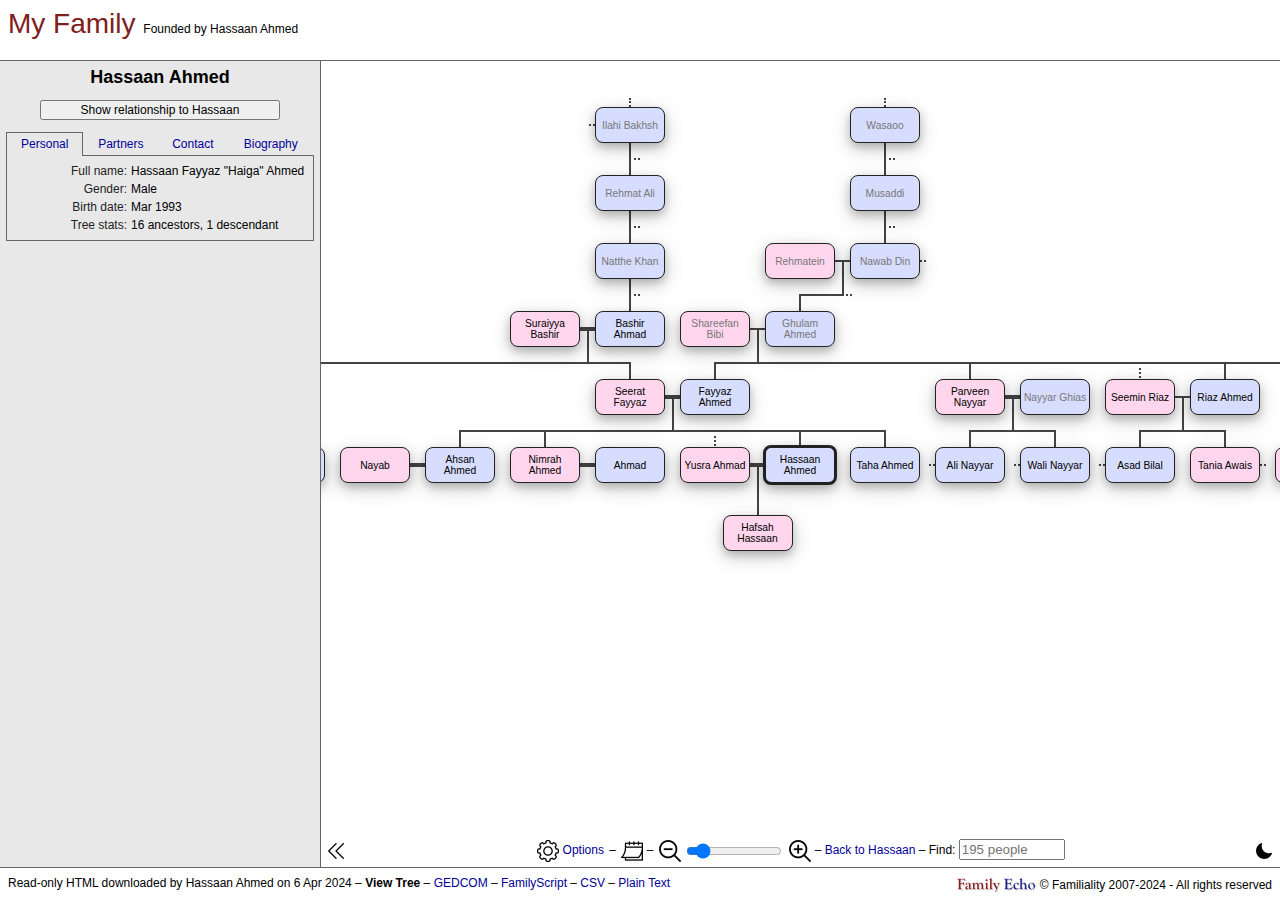
==== commit a31bb477: "Merge pull request #1 from hassaan4584/main" ====
--- a/family.html
+++ b/family.html
@@ -3,7 +3,7 @@
 	<HEAD>
 		<META HTTP-EQUIV="Content-Type" CONTENT="text/html; charset=UTF-8">
 		
-		<TITLE>Family Echo - Family Tree</TITLE>
+		<TITLE>Family Echo - My Family</TITLE>
 		
 		<META NAME="Description" CONTENT="Draw your printable family tree online. Free and easy to use, no login required. Add photos and share with your family. Import/export GEDCOM files.">
 
@@ -224,7 +224,7 @@
 		var staticMode=true;
 		var hideSidebar=false;
 		var noCentering=false;
-		var defaultZoom=0.88268561808268;
+		var defaultZoom=0.856;
 		var defaultDetail=null;
 		var defaultBirthName=0;
 		var defaultSurnameFirst=0;
@@ -7060,7 +7060,7 @@
 				<TD STYLE="border-bottom:solid #666666 1px; padding:8px;" VALIGN="middle">
 					<FORM NAME="topform" ACTION="./" METHOD="POST">
 						<TABLE WIDTH="100%" HEIGHT="100%" CELLSPACING=0 CELLPADDING=0><TR VALIGN="middle">
-							<TD NOWRAP WIDTH="5%"><FONT STYLE="font-size:28px;">		<SPAN ID="lfamilyname">Family Tree</SPAN>&nbsp;<SPAN ID="lfamilyinfo"></SPAN> <SPAN ID="lfamilylabels"></SPAN>
+							<TD NOWRAP WIDTH="5%"><FONT STYLE="font-size:28px;">		<SPAN ID="lfamilyname">My Family</SPAN>&nbsp;<SPAN ID="lfamilyinfo"></SPAN> <SPAN ID="lfamilylabels"></SPAN>
 		
 		<IFRAME ID="backframe" WIDTH="1" HEIGHT="1" FRAMEBORDER="0" SCROLLING="no"></IFRAME>
 </FONT></TD>
@@ -7115,13 +7115,13 @@
 iHSLWN	^START	mSKW3A	fF62UW	lAhmed	qAhmed	pNimrah	gf	z0	b19900800	sQX8P8
 iQK4PF	^NSW5J	mD44K7	fI3NFP	lKashif	qKashif	pFatima	gf	b19990900	vKarachi, Sindh, Pakistan
 iBS2OR	^EP480	fEP480	pBhagan	gm	z1	b18400000
-iMO51M	^START	fSTART	mKCKPC	pHafsa	qHassaan	gf	z0	b20211000
+iMO51M	^START	fSTART	mKCKPC	pHafsah	qHassaan	gf	z0	b20211000
 iQE8NX	^ZHERS	sZHERS	pNayab	gf
 iQX8P8	^HSLWN	sHSLWN	pAhmad	gm
 iVHVU0	^TDPC8	mTDPC8	fL00LH	pYahya Muhammad	qKathia	gm	b20221000	vLahore, Punjab, Pakistan
 iL00LH	^VHVU0	gm	pUsama	qKathia	b19930000
 iM9TPV	^C7CAC	fC7CAC	mCE5G1	pRiaz	qAhmed	gm	b19500000
-iCE5G1	^M9TPV	gf	pShareefa?	qBibi	z1	d19970000
+iCE5G1	^M9TPV	gf	pShareefan	qBibi	z1	d19970000
 iNDU8E	^C7CAC	gf	pRehmatein	z1
 iAWJ35	^M9TPV	mCE5G1	fC7CAC	lAhmed	qAhmed	pIftikhar	gm	b19530000
 iF62UW	^M9TPV	mCE5G1	fC7CAC	lAhmed	qAhmed	pFayyaz	gm	b19570400	sSKW3A
@@ -7164,14 +7164,14 @@
 iBWC1V	^AWJ35	fAWJ35	mN2AUX	gf	pLaila	qIftikhar	b19850600	sCR5ZR
 iN2AUX	^BWC1V	gf	pQaisera	lIftikhar
 iL9BEP	^BWC1V	mN2AUX	fAWJ35	qAhmed	pSehar	gf	b19890000	sVEUZP
-iR36KY	^L9BEP	mN2AUX	fAWJ35	lAhmed	qAhmed	NNabu	pNawab	gm	b19921000	sCM8SR
+iR36KY	^L9BEP	mN2AUX	fAWJ35	qChaudry	NNabu	pNawab	gm	b19921000	sCM8SR
 iCR5ZR	^BWC1V	sBWC1V	pAtif	qChaudhry	gm	b19810700
 iVEUZP	^L9BEP	sL9BEP	pAsad	qBilal	gm	mBRVR2	fM9TPV
 iICFS6	^L9BEP	mL9BEP	fVEUZP	gm	pNyle	qAhmed	b20211200
 iUSANI	^ICFS6	mL9BEP	fVEUZP	qAsad	pAnya	gf	b20180000
 iZKEV9	^BWC1V	mBWC1V	fCR5ZR	pEzzah Atif	qChaudhry	gf	b20100100
 iJB6E2	^ZKEV9	mBWC1V	fCR5ZR	lChaudhry	qChaudhry	pAlisha Atif	gf	b20120400
-iCM8SR	^R36KY	sR36KY	lAhmed	pIqra	gf	b19960000
+iCM8SR	^R36KY	sR36KY	pIqra	gf	b19960000	qTabassum
 iBRVR2	^VEUZP	gf	lRiaz	pSeemin	qAhmed	mSL7GR	fJIED5
 iSL7GR	^BRVR2	gf	lAhmed
 iHCA00	^BRVR2	mSL7GR	fJIED5	lAmjad	qAhmed	pMunazza	gf
@@ -7184,7 +7184,7 @@
 iTGTQF	^GADDY	mJ9N19	fKJ69M	pAsghar	gm	b19700000
 iZKSHX	^SLCZ8	mSLCZ8	fYWAHM	pRaheela	gf	b19830000
 iYWAHM	^ZKSHX	gm	pNaseeb	qAhmad	fDDMW3	mQFGVS
-iQFGVS	^YWAHM	gf	lAhmad
+iQFGVS	^YWAHM	gf	pIlm	qBibi	z1
 iKYUYP	^ZKSHX	mSLCZ8	fYWAHM	pAli	gm	qIrfan	b19850000
 iV1QGX	^KYUYP	mSLCZ8	fYWAHM	pAdeela	gf	b19920000
 iXYY3L	^O9CNH	sO9CNH	pShahida	lAfzal	gf
@@ -7196,10 +7196,10 @@
 iMGN2L	^EYC8V	mEYC8V	fS9MZQ	pArfaat	gm	b20170000
 iRHA7U	^MGN2L	mEYC8V	fS9MZQ	pBarkaat	gm	b20180000
 iPX4VE	^RHA7U	mEYC8V	fS9MZQ	gf	b20220300	pMirha	qHasnaat
-iFSDKX	^VEUZP	mBRVR2	fM9TPV	qRiaz	pTanya	gf	lAwais	sH11L0
+iFSDKX	^VEUZP	mBRVR2	fM9TPV	qRiaz	pTania	gf	lAwais	sH11L0
 iH11L0	^FSDKX	sFSDKX	pAwais	gm
-iG1O1D	^FSDKX	mFSDKX	fH11L0	lAwais	qAwais	gf	pAnaya
-iUBXZI	^G1O1D	mFSDKX	fH11L0	pUnknown	gf
+iG1O1D	^FSDKX	mFSDKX	fH11L0	lAwais	qAwais	gf	pInaya	b20170000
+iUBXZI	^G1O1D	mFSDKX	fH11L0	pArisha	gf	qAwais	b20200000
 iGJGLD	^F62UW	mCE5G1	fC7CAC	lNayyar	pParveen	gf	b19480000	sALBLR
 iALBLR	^GJGLD	sGJGLD	pNayyar	qGhias	gm	z1	d20170300
 iC74JO	^GJGLD	mGJGLD	fALBLR	lNayyar	qNayyar	pAli	gm	b19800000	sABYAA
@@ -7211,22 +7211,60 @@
 iALT24	^D2J71	mD2J71	fUM1HD	lWali	qWali	pMusa	gm	b20120100
 iVF6HN	^ALT24	mD2J71	fUM1HD	lWali	qWali	pMaha	gf	b20140000
 iNXT4O	^VF6HN	mD2J71	fUM1HD	lWali	qWali	pMaryam	gf	b20221000
-iDDYSA	^F62UW	mCE5G1	fC7CAC	lAftab	pTasneem	gf	NPopi	b19610000	sGEJBA
-iGEJBA	^DDYSA	sDDYSA	lAlam	pAftab	qAlam	gm
-iT2BJH	^DDYSA	mDDYSA	fGEJBA	pKiran	gf	b19860000	sESW94
-iUJZ3R	^T2BJH	mDDYSA	fGEJBA	pKomal	gf	b19890000	sUEQXJ
-iX0GJZ	^UJZ3R	mDDYSA	fGEJBA	pMohammad	qAhmed	NButt	gm	b19930800
-iESW94	^T2BJH	sT2BJH	gm	pAzeem?
-iZ7TI8	^T2BJH	mT2BJH	fESW94	pAyla	gf
-iCM7TF	^Z7TI8	mT2BJH	fESW94	pAli	gm
+iDDYSA	^F62UW	mCE5G1	fC7CAC	lAftab	pTasneem	gf	NPopi	b19630625	sGEJBA
+iGEJBA	^DDYSA	sDDYSA	lAlam	pAftab	qAlam	gm	mAC5SX	fQWSWH	b19570301
+iT2BJH	^DDYSA	mDDYSA	fGEJBA	pKiran	gf	b19840514	sESW94	qAftab	lIqbal
+iUJZ3R	^T2BJH	mDDYSA	fGEJBA	pKomal	gf	b19870809	sUEQXJ	lAmir	qAftab
+iX0GJZ	^UJZ3R	mDDYSA	fGEJBA	pMuhammad	qAhmed	NButt	gm	b19930800
+iESW94	^T2BJH	sT2BJH	gm	pIqbal	qQasim
+iZ7TI8	^T2BJH	mT2BJH	fESW94	pAyla	gf	b20140827
+iCM7TF	^Z7TI8	mT2BJH	fESW94	pMuhammad	gm	qAli	b20171121
 iUEQXJ	^UJZ3R	sUJZ3R	pAmir	qShahzad	gm
-iLA3OD	^UJZ3R	mUJZ3R	fUEQXJ	pIbrahim	gm
+iLA3OD	^UJZ3R	mUJZ3R	fUEQXJ	pIbrahim	gm	qShehzad	b20160830
 iD44K7	^QBBBC	mKTBX0	fMOZWS	qBashir	pFarhat	gf	b19730000	sI3NFP	vLahore, Punjab, Pakistan
-iA3G5F	^YT5YF	fYT5YF	gm	pMaqsood	qAli	b19370000
-iO6KPP	^A3G5F	fA3G5F	gm	pAsif	qMaqsood
+iA3G5F	^YT5YF	fYT5YF	gm	pMaqsood	b19370000	sC3SHM
+iO6KPP	^A3G5F	fA3G5F	gm	pAsif	qMaqsood	sHI816
 iJY0MA	^O6KPP	fA3G5F	qMaqsood	gm	pTariq
 iG2ACM	^O6KPP	fO6KPP	pUsman	gm
 iUMYE8	^G2ACM	fO6KPP	gf	pSoha
+iECWYS	^ESW94	mT2BJH	fESW94	pAdil	gm	b20210614
+iN2D17	^CFH4B	fCFH4B	pMaqboolan
+iNBYIV	^W6NJK	fW6NJK	mOT0U1	pNazar	qHussain	gm	z1
+iOT0U1	^NBYIV	gf	pAnnonymous	z1
+iXH607	^DDMW3	mQFGVS	fDDMW3	pManzoor	qAhmad	gm	z1	d20200000
+iLFTG6	^XH607	mQFGVS	fDDMW3	qAhmad	pNaseer	gm	z0
+iT3HP1	^LFTG6	mQFGVS	fDDMW3	qRehman	pAbdur	gm
+iFKSAA	^T3HP1	mQFGVS	fDDMW3	qNawaz	pMuhammad	gm	sTZWXK
+iTZWXK	^FKSAA	sFKSAA	pNasreen	gf
+iC3SHM	^FKSAA	mQFGVS	fDDMW3	pManzooran	gf	z1	sA3G5F
+iRP9RC	^C3SHM	mC3SHM	fW83FV	pTariq	qMaqsood	gm
+iQRSNX	^RP9RC	mC3SHM	fW83FV	lMaqsood	qMaqsood	pAsif	gm	sYNZ06
+iYNZ06	^QRSNX	sQRSNX	lMaqsood	pRabia	gf
+iTQZAT	^QRSNX	mYNZ06	fQRSNX	lMaqsood	qMaqsood
+iGJRPS	^RP9RC	fRP9RC	gf	pMinahil	qTariq
+iHI816	^O6KPP	sO6KPP	gf	pRabia	qMaqssod
+iBG7PN	^JY0MA	fJY0MA	pMinahil	qTariq	gf
+iQWSWH	^GEJBA	gf	sAC5SX	pMaqbool	qAkhtar	z1	mRYPAP	fYIVDS
+iAC5SX	^GEJBA	gm	sQWSWH	pMuhammad	qBashir	z1	mQ7P58	fBU3PT
+iHRCAT	^GEJBA	mAC5SX	fQWSWH	qIqbal	pJaved	gm
+iAY84N	^HRCAT	mAC5SX	fQWSWH	qShoaib	pMuhammad	gm
+iOF8LH	^AY84N	mAC5SX	fQWSWH	qAkhtar	pShahnaz	gf
+iJG409	^OF8LH	mAC5SX	fQWSWH	pTasneem	gf
+iBJTTH	^JG409	mAC5SX	fQWSWH	pAbid	qAli	gm
+iBU3PT	^AC5SX	gm	sQ7P58	pShah	qDin	z1
+iQ7P58	^AC5SX	gf	sBU3PT	pHussain	qBibi	z1
+iYIVDS	^QWSWH	gm	sRYPAP	pMuhammad	qHussain	z1
+iRYPAP	^QWSWH	gf	sYIVDS	pTaj	qBibi	z1
+iU2BJZ	^XH607	fXH607	mGQR6G	pYasir	gm
+iGQR6G	^U2BJZ	gf
+iUPYTD	^U2BJZ	mGQR6G	fXH607	pFaisal	gm
+iVA78W	^LFTG6	fLFTG6	mLNGCX	pImran	gm	b19880000
+iLNGCX	^VA78W	gf
+iETEEO	^VA78W	mLNGCX	fLFTG6	pAdnan	gm	b19910000
+iZJ4DM	^VA78W	mLNGCX	fLFTG6	gf	b19850000	pRahat
+iPRU0Q	^FKSAA	mTZWXK	fFKSAA	pTayyab	qNawaz	b19970000	gm
+iGN9CS	^PRU0Q	mTZWXK	fFKSAA	lNawaz	qNawaz	pTayyaba	gf	b19940000
+iMND28	^GN9CS	mTZWXK	fFKSAA	lNawaz	qNawaz	pRajab	gm	b20000000
 pEFR5P NHGDE	e1
 
 # ...end of FamilyScript
@@ -7243,14 +7281,14 @@
 0 HEAD
 1 SOUR Family Echo
 2 WWW https://www.familyecho.com/
-1 FILE Family Tree
-1 DATE 1 APR 2024
+1 FILE My Family
+1 DATE 6 APR 2024
 1 DEST ANSTFILE
 1 GEDC
 2 VERS 5.5.1
 2 FORM LINEAGE-LINKED
-1 SUBM @I12@
-2 NAME Abdullah
+1 SUBM @I1@
+2 NAME Hassaan Ahmed
 1 SUBN
 1 CHAR UTF-8
 0 @I1@ INDI
@@ -7448,7 +7486,7 @@
 2 SURN Gohar
 1 SEX M
 1 DEAT Y
-1 FAMS @F55@
+1 FAMS @F57@
 1 FAMC @F14@
 0 @I21@ INDI
 1 NAME Fazl-ud-din
@@ -7568,6 +7606,7 @@
 2 DATE 1870
 1 DEAT Y
 1 FAMS @F22@
+1 FAMS @F62@
 1 FAMC @F21@
 0 @I34@ INDI
 1 NAME Maula /Bakhsh/
@@ -7577,6 +7616,7 @@
 1 BIRT
 2 DATE 1870
 1 DEAT Y
+1 FAMS @F61@
 1 FAMC @F21@
 0 @I35@ INDI
 1 NAME Ghulam /Ahmed/
@@ -7675,8 +7715,8 @@
 1 DEAT Y
 1 FAMC @F25@
 0 @I46@ INDI
-1 NAME Hafsa /Hassaan/
-2 GIVN Hafsa
+1 NAME Hafsah /Hassaan/
+2 GIVN Hafsah
 2 SURN Hassaan
 1 SEX F
 1 BIRT
@@ -7719,8 +7759,8 @@
 1 FAMS @F42@
 1 FAMC @F27@
 0 @I52@ INDI
-1 NAME Shareefa? /Bibi/
-2 GIVN Shareefa?
+1 NAME Shareefan /Bibi/
+2 GIVN Shareefan
 2 SURN Bibi
 1 SEX F
 1 DEAT Y
@@ -8081,11 +8121,10 @@
 1 FAMS @F40@
 1 FAMC @F39@
 0 @I95@ INDI
-1 NAME Nawab /Ahmed/
+1 NAME Nawab /Chaudry/
 2 GIVN Nawab
 2 NICK Nabu
-2 SURN Ahmed
-2 _MARNM Ahmed
+2 SURN Chaudry
 1 SEX M
 1 BIRT
 2 DATE OCT 1992
@@ -8140,10 +8179,9 @@
 2 DATE APR 2012
 1 FAMC @F38@
 0 @I102@ INDI
-1 NAME Iqra /Ahmed/
+1 NAME Iqra /Tabassum/
 2 GIVN Iqra
-2 SURN Ahmed
-2 _MARNM Ahmed
+2 SURN Tabassum
 1 SEX F
 1 BIRT
 2 DATE 1996
@@ -8233,10 +8271,11 @@
 1 FAMS @F45@
 1 FAMC @F46@
 0 @I115@ INDI
-1 NAME /Ahmad/
-2 SURN Ahmad
-2 _MARNM Ahmad
+1 NAME Ilm /Bibi/
+2 GIVN Ilm
+2 SURN Bibi
 1 SEX F
+1 DEAT Y
 1 FAMS @F46@
 0 @I116@ INDI
 1 NAME Ali /Irfan/
@@ -8317,8 +8356,8 @@
 2 DATE MAR 2022
 1 FAMC @F47@
 0 @I127@ INDI
-1 NAME Tanya /Riaz/
-2 GIVN Tanya
+1 NAME Tania /Riaz/
+2 GIVN Tania
 2 SURN Riaz
 2 _MARNM Awais
 1 SEX F
@@ -8330,16 +8369,21 @@
 1 SEX M
 1 FAMS @F48@
 0 @I129@ INDI
-1 NAME Anaya /Awais/
-2 GIVN Anaya
+1 NAME Inaya /Awais/
+2 GIVN Inaya
 2 SURN Awais
 2 _MARNM Awais
 1 SEX F
+1 BIRT
+2 DATE 2017
 1 FAMC @F48@
 0 @I130@ INDI
-1 NAME Unknown
-2 GIVN Unknown
+1 NAME Arisha /Awais/
+2 GIVN Arisha
+2 SURN Awais
 1 SEX F
+1 BIRT
+2 DATE 2020
 1 FAMC @F48@
 0 @I131@ INDI
 1 NAME Parveen /Nayyar/
@@ -8445,7 +8489,7 @@
 2 _MARNM Aftab
 1 SEX F
 1 BIRT
-2 DATE 1961
+2 DATE 25 JUN 1963
 1 FAMS @F52@
 1 FAMC @F27@
 0 @I143@ INDI
@@ -8454,26 +8498,33 @@
 2 SURN Alam
 2 _MARNM Alam
 1 SEX M
+1 BIRT
+2 DATE 1 MAR 1957
 1 FAMS @F52@
+1 FAMC @F53@
 0 @I144@ INDI
-1 NAME Kiran
+1 NAME Kiran /Aftab/
 2 GIVN Kiran
+2 SURN Aftab
+2 _MARNM Iqbal
 1 SEX F
 1 BIRT
-2 DATE 1986
-1 FAMS @F53@
+2 DATE 14 MAY 1984
+1 FAMS @F54@
 1 FAMC @F52@
 0 @I145@ INDI
-1 NAME Komal
+1 NAME Komal /Aftab/
 2 GIVN Komal
+2 SURN Aftab
+2 _MARNM Amir
 1 SEX F
 1 BIRT
-2 DATE 1989
-1 FAMS @F54@
+2 DATE 9 AUG 1987
+1 FAMS @F55@
 1 FAMC @F52@
 0 @I146@ INDI
-1 NAME Mohammad /Ahmed/
-2 GIVN Mohammad
+1 NAME Muhammad /Ahmed/
+2 GIVN Muhammad
 2 NICK Butt
 2 SURN Ahmed
 1 SEX M
@@ -8481,31 +8532,40 @@
 2 DATE AUG 1993
 1 FAMC @F52@
 0 @I147@ INDI
-1 NAME Azeem?
-2 GIVN Azeem?
+1 NAME Iqbal /Qasim/
+2 GIVN Iqbal
+2 SURN Qasim
 1 SEX M
-1 FAMS @F53@
+1 FAMS @F54@
 0 @I148@ INDI
 1 NAME Ayla
 2 GIVN Ayla
 1 SEX F
-1 FAMC @F53@
+1 BIRT
+2 DATE 27 AUG 2014
+1 FAMC @F54@
 0 @I149@ INDI
-1 NAME Ali
-2 GIVN Ali
+1 NAME Muhammad /Ali/
+2 GIVN Muhammad
+2 SURN Ali
 1 SEX M
-1 FAMC @F53@
+1 BIRT
+2 DATE 21 NOV 2017
+1 FAMC @F54@
 0 @I150@ INDI
 1 NAME Amir /Shahzad/
 2 GIVN Amir
 2 SURN Shahzad
 1 SEX M
-1 FAMS @F54@
+1 FAMS @F55@
 0 @I151@ INDI
-1 NAME Ibrahim
+1 NAME Ibrahim /Shehzad/
 2 GIVN Ibrahim
+2 SURN Shehzad
 1 SEX M
-1 FAMC @F54@
+1 BIRT
+2 DATE 30 AUG 2016
+1 FAMC @F55@
 0 @I152@ INDI
 1 NAME Farhat /Bashir/
 2 GIVN Farhat
@@ -8517,37 +8577,288 @@
 1 FAMS @F11@
 1 FAMC @F5@
 0 @I153@ INDI
-1 NAME Maqsood /Ali/
+1 NAME Maqsood
 2 GIVN Maqsood
-2 SURN Ali
 1 SEX M
 1 BIRT
 2 DATE 1937
 1 FAMS @F56@
-1 FAMC @F55@
+1 FAMS @F59@
+1 FAMC @F57@
 0 @I154@ INDI
 1 NAME Asif /Maqsood/
 2 GIVN Asif
 2 SURN Maqsood
 1 SEX M
-1 FAMS @F57@
-1 FAMC @F56@
+1 FAMS @F58@
+1 FAMS @F60@
+1 FAMC @F59@
 0 @I155@ INDI
 1 NAME Tariq /Maqsood/
 2 GIVN Tariq
 2 SURN Maqsood
 1 SEX M
-1 FAMC @F56@
+1 FAMS @F67@
+1 FAMC @F59@
 0 @I156@ INDI
 1 NAME Usman
 2 GIVN Usman
 1 SEX M
-1 FAMC @F57@
+1 FAMC @F60@
 0 @I157@ INDI
 1 NAME Soha
 2 GIVN Soha
 1 SEX F
-1 FAMC @F57@
+1 FAMC @F60@
+0 @I158@ INDI
+1 NAME Adil
+2 GIVN Adil
+1 SEX M
+1 BIRT
+2 DATE 14 JUN 2021
+1 FAMC @F54@
+0 @I159@ INDI
+1 NAME Maqboolan
+2 GIVN Maqboolan
+1 FAMC @F61@
+0 @I160@ INDI
+1 NAME Nazar /Hussain/
+2 GIVN Nazar
+2 SURN Hussain
+1 SEX M
+1 DEAT Y
+1 FAMC @F62@
+0 @I161@ INDI
+1 NAME Annonymous
+2 GIVN Annonymous
+1 SEX F
+1 DEAT Y
+1 FAMS @F62@
+0 @I162@ INDI
+1 NAME Manzoor /Ahmad/
+2 GIVN Manzoor
+2 SURN Ahmad
+1 SEX M
+1 DEAT Y
+2 DATE 2020
+1 FAMS @F70@
+1 FAMC @F46@
+0 @I163@ INDI
+1 NAME Naseer /Ahmad/
+2 GIVN Naseer
+2 SURN Ahmad
+1 SEX M
+1 FAMS @F71@
+1 FAMC @F46@
+0 @I164@ INDI
+1 NAME Abdur /Rehman/
+2 GIVN Abdur
+2 SURN Rehman
+1 SEX M
+1 FAMC @F46@
+0 @I165@ INDI
+1 NAME Muhammad /Nawaz/
+2 GIVN Muhammad
+2 SURN Nawaz
+1 SEX M
+1 FAMS @F63@
+1 FAMC @F46@
+0 @I166@ INDI
+1 NAME Nasreen
+2 GIVN Nasreen
+1 SEX F
+1 FAMS @F63@
+0 @I167@ INDI
+1 NAME Manzooran
+2 GIVN Manzooran
+1 SEX F
+1 DEAT Y
+1 FAMS @F56@
+1 FAMS @F64@
+1 FAMC @F46@
+0 @I168@ INDI
+1 NAME Tariq /Maqsood/
+2 GIVN Tariq
+2 SURN Maqsood
+1 SEX M
+1 FAMS @F66@
+1 FAMC @F64@
+0 @I169@ INDI
+1 NAME Asif /Maqsood/
+2 GIVN Asif
+2 SURN Maqsood
+2 _MARNM Maqsood
+1 SEX M
+1 FAMS @F65@
+1 FAMC @F64@
+0 @I170@ INDI
+1 NAME Rabia /Maqsood/
+2 GIVN Rabia
+2 SURN Maqsood
+2 _MARNM Maqsood
+1 SEX F
+1 FAMS @F65@
+0 @I171@ INDI
+1 NAME /Maqsood/
+2 SURN Maqsood
+2 _MARNM Maqsood
+1 FAMC @F65@
+0 @I172@ INDI
+1 NAME Minahil /Tariq/
+2 GIVN Minahil
+2 SURN Tariq
+1 SEX F
+1 FAMC @F66@
+0 @I173@ INDI
+1 NAME Rabia /Maqssod/
+2 GIVN Rabia
+2 SURN Maqssod
+1 SEX F
+1 FAMS @F58@
+0 @I174@ INDI
+1 NAME Minahil /Tariq/
+2 GIVN Minahil
+2 SURN Tariq
+1 SEX F
+1 FAMC @F67@
+0 @I175@ INDI
+1 NAME Maqbool /Akhtar/
+2 GIVN Maqbool
+2 SURN Akhtar
+1 SEX F
+1 DEAT Y
+1 FAMS @F53@
+1 FAMC @F68@
+0 @I176@ INDI
+1 NAME Muhammad /Bashir/
+2 GIVN Muhammad
+2 SURN Bashir
+1 SEX M
+1 DEAT Y
+1 FAMS @F53@
+1 FAMC @F69@
+0 @I177@ INDI
+1 NAME Javed /Iqbal/
+2 GIVN Javed
+2 SURN Iqbal
+1 SEX M
+1 FAMC @F53@
+0 @I178@ INDI
+1 NAME Muhammad /Shoaib/
+2 GIVN Muhammad
+2 SURN Shoaib
+1 SEX M
+1 FAMC @F53@
+0 @I179@ INDI
+1 NAME Shahnaz /Akhtar/
+2 GIVN Shahnaz
+2 SURN Akhtar
+1 SEX F
+1 FAMC @F53@
+0 @I180@ INDI
+1 NAME Tasneem
+2 GIVN Tasneem
+1 SEX F
+1 FAMC @F53@
+0 @I181@ INDI
+1 NAME Abid /Ali/
+2 GIVN Abid
+2 SURN Ali
+1 SEX M
+1 FAMC @F53@
+0 @I182@ INDI
+1 NAME Shah /Din/
+2 GIVN Shah
+2 SURN Din
+1 SEX M
+1 DEAT Y
+1 FAMS @F69@
+0 @I183@ INDI
+1 NAME Hussain /Bibi/
+2 GIVN Hussain
+2 SURN Bibi
+1 SEX F
+1 DEAT Y
+1 FAMS @F69@
+0 @I184@ INDI
+1 NAME Muhammad /Hussain/
+2 GIVN Muhammad
+2 SURN Hussain
+1 SEX M
+1 DEAT Y
+1 FAMS @F68@
+0 @I185@ INDI
+1 NAME Taj /Bibi/
+2 GIVN Taj
+2 SURN Bibi
+1 SEX F
+1 DEAT Y
+1 FAMS @F68@
+0 @I186@ INDI
+1 NAME Yasir
+2 GIVN Yasir
+1 SEX M
+1 FAMC @F70@
+0 @I187@ INDI
+1 NAME
+1 SEX F
+1 FAMS @F70@
+0 @I188@ INDI
+1 NAME Faisal
+2 GIVN Faisal
+1 SEX M
+1 FAMC @F70@
+0 @I189@ INDI
+1 NAME Imran
+2 GIVN Imran
+1 SEX M
+1 BIRT
+2 DATE 1988
+1 FAMC @F71@
+0 @I190@ INDI
+1 NAME
+1 SEX F
+1 FAMS @F71@
+0 @I191@ INDI
+1 NAME Adnan
+2 GIVN Adnan
+1 SEX M
+1 BIRT
+2 DATE 1991
+1 FAMC @F71@
+0 @I192@ INDI
+1 NAME Rahat
+2 GIVN Rahat
+1 SEX F
+1 BIRT
+2 DATE 1985
+1 FAMC @F71@
+0 @I193@ INDI
+1 NAME Tayyab /Nawaz/
+2 GIVN Tayyab
+2 SURN Nawaz
+1 SEX M
+1 BIRT
+2 DATE 1997
+1 FAMC @F63@
+0 @I194@ INDI
+1 NAME Tayyaba /Nawaz/
+2 GIVN Tayyaba
+2 SURN Nawaz
+2 _MARNM Nawaz
+1 SEX F
+1 BIRT
+2 DATE 1994
+1 FAMC @F63@
+0 @I195@ INDI
+1 NAME Rajab /Nawaz/
+2 GIVN Rajab
+2 SURN Nawaz
+2 _MARNM Nawaz
+1 SEX M
+1 BIRT
+2 DATE 2000
+1 FAMC @F63@
 0 @F1@ FAM
 1 HUSB @I1@
 1 WIFE @I58@
@@ -8620,17 +8931,26 @@
 0 @F25@ FAM
 1 HUSB @I24@
 1 CHIL @I45@
-0 @F55@ FAM
+0 @F57@ FAM
 1 HUSB @I20@
 1 CHIL @I153@
-0 @F56@ FAM
+0 @F59@ FAM
 1 HUSB @I153@
 1 CHIL @I154@
 1 CHIL @I155@
-0 @F57@ FAM
+0 @F60@ FAM
 1 HUSB @I154@
 1 CHIL @I156@
 1 CHIL @I157@
+0 @F61@ FAM
+1 HUSB @I34@
+1 CHIL @I159@
+0 @F66@ FAM
+1 HUSB @I168@
+1 CHIL @I172@
+0 @F67@ FAM
+1 HUSB @I155@
+1 CHIL @I174@
 0 @F10@ FAM
 1 HUSB @I9@
 1 WIFE @I15@
@@ -8858,6 +9178,11 @@
 1 HUSB @I36@
 1 WIFE @I115@
 1 CHIL @I114@
+1 CHIL @I162@
+1 CHIL @I163@
+1 CHIL @I164@
+1 CHIL @I165@
+1 CHIL @I167@
 1 _CURRENT N
 1 _PRIMARY N
 0 @F47@ FAM
@@ -8906,103 +9231,206 @@
 1 _CURRENT Y
 1 _PRIMARY Y
 0 @F53@ FAM
+1 HUSB @I176@
+1 WIFE @I175@
+1 CHIL @I143@
+1 CHIL @I177@
+1 CHIL @I178@
+1 CHIL @I179@
+1 CHIL @I180@
+1 CHIL @I181@
+1 _CURRENT Y
+1 _PRIMARY Y
+0 @F54@ FAM
 1 HUSB @I147@
 1 WIFE @I144@
 1 CHIL @I148@
 1 CHIL @I149@
+1 CHIL @I158@
 1 _CURRENT Y
 1 _PRIMARY Y
-0 @F54@ FAM
+0 @F55@ FAM
 1 HUSB @I150@
 1 WIFE @I145@
 1 CHIL @I151@
 1 _CURRENT Y
 1 _PRIMARY Y
+0 @F56@ FAM
+1 HUSB @I153@
+1 WIFE @I167@
+1 _CURRENT Y
+1 _PRIMARY Y
+0 @F58@ FAM
+1 HUSB @I154@
+1 WIFE @I173@
+1 _CURRENT Y
+1 _PRIMARY Y
+0 @F62@ FAM
+1 HUSB @I33@
+1 WIFE @I161@
+1 CHIL @I160@
+1 _CURRENT N
+1 _PRIMARY N
+0 @F63@ FAM
+1 HUSB @I165@
+1 WIFE @I166@
+1 CHIL @I193@
+1 CHIL @I194@
+1 CHIL @I195@
+1 _CURRENT Y
+1 _PRIMARY Y
+0 @F64@ FAM
+1 WIFE @I167@
+1 CHIL @I168@
+1 CHIL @I169@
+1 _CURRENT N
+1 _PRIMARY N
+0 @F65@ FAM
+1 HUSB @I169@
+1 WIFE @I170@
+1 CHIL @I171@
+1 _CURRENT Y
+1 _PRIMARY Y
+0 @F68@ FAM
+1 HUSB @I184@
+1 WIFE @I185@
+1 CHIL @I175@
+1 _CURRENT Y
+1 _PRIMARY Y
+0 @F69@ FAM
+1 HUSB @I182@
+1 WIFE @I183@
+1 CHIL @I176@
+1 _CURRENT Y
+1 _PRIMARY Y
+0 @F70@ FAM
+1 HUSB @I162@
+1 WIFE @I187@
+1 CHIL @I186@
+1 CHIL @I188@
+1 _CURRENT N
+1 _PRIMARY N
+0 @F71@ FAM
+1 HUSB @I163@
+1 WIFE @I190@
+1 CHIL @I189@
+1 CHIL @I191@
+1 CHIL @I192@
+1 _CURRENT N
+1 _PRIMARY N
 0 TRLR
 
 ">
 <INPUT TYPE="hidden" ID="csv" VALUE="
 
 ID,Full name,Given names,Nickname,Title,Suffix,Surname now,Surname at birth,Gender,Deceased,Mother ID,Mother name,Father ID,Father name,Parents type,Second mother ID,Second mother name,Second father ID,Second father name,Second parents type,Third mother ID,Third mother name,Third father ID,Third father name,Third parents type,Birth date type,Birth year,Birth month,Birth day,Birth range end,Death date type,Death year,Death month,Death day,Death range end,Partner ID,Partner name,Partner type,Partnership date type,Partnership year,Partnership month,Partnership day,Partnership range end,Ex-partner IDs,Extra partner IDs,Email,Website,Blog,Photo site,Home tel,Work tel,Mobile,Skype,Address,Other contact,Birth place,Death place,Cause of death,Burial place,Burial date type,Burial year,Burial month,Burial day,Burial range end,Profession,Company,Interests,Activities,Bio notes,
+LNGCX,,,,,,,,Female,,,,,,,,,,,,,,,,,,,,,,,,,,,,,,,,,,,LFTG6,,,,,,,,,,,,,,,,,,,,,,,,,,
 YD5HM,,,,,,,,,,,,,,,,,,,,,,,,,,,,,,,,,,,,,,,,,,,,,,,,,,,,,,,,,,,,,,,,,,,,,
+GQR6G,,,,,,,,Female,,,,,,,,,,,,,,,,,,,,,,,,,,,,,,,,,,,XH607,,,,,,,,,,,,,,,,,,,,,,,,,,
 EFR5P,2nd-Wife-of-Ilahi-Bakhsh,2nd-Wife-of-Ilahi-Bakhsh,,,,,,Female,Y,,,,,,,,,,,,,,,,,,,,,,,,,,,,,,,,,,NHGDE,,,,,,,,,,,,,,,,,,,,,,,,,,
 VCJFE,Abdullah Hassan Chaudhry,Abdullah Hassan,,,,,Chaudhry,Male,,U3SOQ,Saman Ahmad,QBBBC,Ahmad Hassan Chaudhry,,,,,,,,,,,,Known,1999,7,,,,,,,,,,,,,,,,,,,,,,,,,,,,&quot;Lahore, Punjab, Pakistan&quot;,,,,,,,,,,,,,,
+T3HP1,Abdur Rehman,Abdur,,,,,Rehman,Male,,QFGVS,Ilm Bibi,DDMW3,Mukhtar Ahmed,,,,,,,,,,,,,,,,,,,,,,,,,,,,,,,,,,,,,,,,,,,,,,,,,,,,,,,,
+BJTTH,Abid Ali,Abid,,,,,Ali,Male,,AC5SX,Muhammad Bashir,QWSWH,Maqbool Akhtar,,,,,,,,,,,,,,,,,,,,,,,,,,,,,,,,,,,,,,,,,,,,,,,,,,,,,,,,
 V1QGX,Adeela,Adeela,,,,,,Female,,SLCZ8,Kausar,YWAHM,Naseeb Ahmad,,,,,,,,,,,,Known,1992,,,,,,,,,,,,,,,,,,,,,,,,,,,,,,,,,,,,,,,,,,,
+ECWYS,Adil,Adil,,,,,,Male,,T2BJH,Kiran Iqbal,ESW94,Iqbal Qasim,,,,,,,,,,,,Known,2021,6,14,,,,,,,,,,,,,,,,,,,,,,,,,,,,,,,,,,,,,,,,,
+ETEEO,Adnan,Adnan,,,,,,Male,,LNGCX,,LFTG6,Naseer Ahmad,,,,,,,,,,,,Known,1991,,,,,,,,,,,,,,,,,,,,,,,,,,,,,,,,,,,,,,,,,,,
 O9CNH,Afzal,Afzal,,,,,,Male,,J9N19,Rasula,KJ69M,Mehmood Ahmad,,,,,,,,,,,,Known,1964,,,,,,,,,XYY3L,Shahida Afzal,Partner,,,,,,,,,,,,,,,,,,,,,,,,,,,,,,,,
+QX8P8,Ahmad,Ahmad,,,,,,Male,,,,,,,,,,,,,,,,,,,,,,,,,,,HSLWN,Nimrah Ahmed,Partner,,,,,,,,,,,,,,,,,,,,,,,,,,,,,,,,
 RBD70,Ahmad,Ahmad,,,,,,Male,Y,EFR5P,2nd-Wife-of-Ilahi-Bakhsh,NHGDE,Ilahi Bakhsh,,,,,,,,,,,,,,,,,,,,,,,,,,,,,,,,,,,,,,,,,,,,,,,,,,,,,,,,
-QX8P8,Ahmad,Ahmad,,,,,,Male,,,,,,,,,,,,,,,,,,,,,,,,,,,HSLWN,Nimrah Ahmed,Partner,,,,,,,,,,,,,,,,,,,,,,,,,,,,,,,,
 QBBBC,Ahmad Hassan Chaudhry,Ahmad Hassan,,,,,Chaudhry,Male,,KTBX0,Suraiyya Bashir,MOZWS,Bashir Ahmad,,,,,,,,,,,,Known,1967,9,,,,,,,,U3SOQ,Saman Ahmad,Partner,,,,,,,,,,,,,,,,,,&quot;Lahore, Punjab, Pakistan&quot;,,,,,,,,,,,,,,
 GDJKW,Aleen Awais,Aleen,,,,,Awais,Female,,MF0WP,Nimra Awais,PDOP9,Awais Farooq,,,,,,,,,,,,Known,2020,,,,,,,,,,,,,,,,,,,,,,,,,,,,,,,,,,,,,,,,,,,
 YT5YF,Ali Gohar,Ali,,,,,Gohar,Male,Y,,,T9SJ2,Rehmat Ali,,,,,,,,,,,,,,,,,,,,,,,,,,,,,,,,,,,,,,,,,,,,,,,,,,,,,,,,
-WEM1G,Ali Ashraf,Ali,,,,,Ashraf,Male,,,,,,,,,,,,,,,,,,,,,,,,,,,WC825,Shehnaz Farid,Partner,,,,,,,,,,,,,,,,,,,,,,,,,,,,,,,,
+E1XD7,Ali Rauf,Ali,,,,,Rauf,Male,,J9N19,Rasula,KJ69M,Mehmood Ahmad,,,,,,,,,,,,Known,1966,,,,,,,,,ZWAOP,Zohra Rauf,Partner,,,,,,,,,,,,,,,,,,,,,,,,,,,,,,,,
+ESXAI,Ali,Ali,,,,,,Male,,,,,,,,,,,,,,,,,Known,1995,,,,,,,,,,,,,,,,,GYFQZ,,,,,,,,,,,,,,,,,,,,,,,,,,
 M8C37,Ali Kashif,Ali,,,,,Kashif,Male,,D44K7,Farhat Bashir,I3NFP,Kashif Rasool,,,,,,,,,,,,Known,2000,11,,,,,,,,,,,,,,,,,,,,,,,,,,,,&quot;Karachi, Sindh, Pakistan&quot;,,,,,,,,,,,,,,
 KYUYP,Ali Irfan,Ali,,,,,Irfan,Male,,SLCZ8,Kausar,YWAHM,Naseeb Ahmad,,,,,,,,,,,,Known,1985,,,,,,,,,,,,,,,,,,,,,,,,,,,,,,,,,,,,,,,,,,,
-CM7TF,Ali,Ali,,,,,,Male,,T2BJH,Kiran,ESW94,Azeem?,,,,,,,,,,,,,,,,,,,,,,,,,,,,,,,,,,,,,,,,,,,,,,,,,,,,,,,,
-ESXAI,Ali,Ali,,,,,,Male,,,,,,,,,,,,,,,,,Known,1995,,,,,,,,,,,,,,,,,GYFQZ,,,,,,,,,,,,,,,,,,,,,,,,,,
-E1XD7,Ali Rauf,Ali,,,,,Rauf,Male,,J9N19,Rasula,KJ69M,Mehmood Ahmad,,,,,,,,,,,,Known,1966,,,,,,,,,ZWAOP,Zohra Rauf,Partner,,,,,,,,,,,,,,,,,,,,,,,,,,,,,,,,
+WEM1G,Ali Ashraf,Ali,,,,,Ashraf,Male,,,,,,,,,,,,,,,,,,,,,,,,,,,WC825,Shehnaz Farid,Partner,,,,,,,,,,,,,,,,,,,,,,,,,,,,,,,,
 S3132,Amama Farooq,Amama,,,,,Farooq,Female,,J5OCD,Rukhsana Farooq,T5FKE,Farooq Ahmad,,,,,,,,,,,,Known,1990,11,,,,,,,,,,,,,,,,,,,,,,,,,,,,,,,,,,,,,,,,,,
 JIED5,Ameer Ahmed,Ameer,,,,,Ahmed,Male,Y,NDU8E,Rehmatein,W6NJK,Nawab Din,,,,,,,,,,,,Known,1922,,,,Known,2005,,,,,,,,,,,,SL7GR,,,,,,,,,,,,,,,,,,,,,,,,,,
-UEQXJ,Amir Shahzad,Amir,,,,,Shahzad,Male,,,,,,,,,,,,,,,,,,,,,,,,,,,UJZ3R,Komal,Partner,,,,,,,,,,,,,,,,,,,,,,,,,,,,,,,,
+UEQXJ,Amir Shahzad,Amir,,,,,Shahzad,Male,,,,,,,,,,,,,,,,,,,,,,,,,,,UJZ3R,Komal Amir,Partner,,,,,,,,,,,,,,,,,,,,,,,,,,,,,,,,
+OT0U1,Annonymous,Annonymous,,,,,,Female,Y,,,,,,,,,,,,,,,,,,,,,,,,,,,,,,,,,,W6NJK,,,,,,,,,,,,,,,,,,,,,,,,,,
 USANI,Anya Asad,Anya,,,,,Asad,Female,,L9BEP,Sehar Ahmed,VEUZP,Asad Bilal,,,,,,,,,,,,Known,2018,,,,,,,,,,,,,,,,,,,,,,,,,,,,,,,,,,,,,,,,,,,
 MGN2L,Arfaat,Arfaat,,,,,,Male,,EYC8V,Iqra Afzal,S9MZQ,Hasnaat,,,,,,,,,,,,Known,2017,,,,,,,,,,,,,,,,,,,,,,,,,,,,,,,,,,,,,,,,,,,
+UBXZI,Arisha Awais,Arisha,,,,,Awais,Female,,FSDKX,Tania Awais,H11L0,Awais,,,,,,,,,,,,Known,2020,,,,,,,,,,,,,,,,,,,,,,,,,,,,,,,,,,,,,,,,,,,
 VEUZP,Asad Bilal,Asad,,,,,Bilal,Male,,BRVR2,Seemin Riaz,M9TPV,Riaz Ahmed,,,,,,,,,,,,,,,,,,,,,,L9BEP,Sehar Ahmed,Partner,,,,,,,,,,,,,,,,,,,,,,,,,,,,,,,,
 TGTQF,Asghar,Asghar,,,,,,Male,,J9N19,Rasula,KJ69M,Mehmood Ahmad,,,,,,,,,,,,Known,1970,,,,,,,,,,,,,,,,,,,,,,,,,,,,,,,,,,,,,,,,,,,
-O6KPP,Asif Maqsood,Asif,,,,,Maqsood,Male,,,,A3G5F,Maqsood Ali,,,,,,,,,,,,,,,,,,,,,,,,,,,,,,,,,,,,,,,,,,,,,,,,,,,,,,,,
+O6KPP,Asif Maqsood,Asif,,,,,Maqsood,Male,,,,A3G5F,Maqsood,,,,,,,,,,,,,,,,,,,,,,HI816,Rabia Maqssod,Partner,,,,,,,,,,,,,,,,,,,,,,,,,,,,,,,,
 WDUOP,Asma Hussain Piracha,Asma Hussain,,,,,Piracha,Female,,,,,,,,,,,,,,,,,Known,1973,10,,,,,,,,,,,,,,,,RXQEB,,,,,,,,,,,,,,,,,,,,,,,,,,
 CR5ZR,Atif Chaudhry,Atif,,,,,Chaudhry,Male,,,,,,,,,,,,,,,,,Known,1981,7,,,,,,,,BWC1V,Laila Iftikhar,Partner,,,,,,,,,,,,,,,,,,,,,,,,,,,,,,,,
-H11L0,Awais,Awais,,,,,,Male,,,,,,,,,,,,,,,,,,,,,,,,,,,FSDKX,Tanya Awais,Partner,,,,,,,,,,,,,,,,,,,,,,,,,,,,,,,,
-Z7TI8,Ayla,Ayla,,,,,,Female,,T2BJH,Kiran,ESW94,Azeem?,,,,,,,,,,,,,,,,,,,,,,,,,,,,,,,,,,,,,,,,,,,,,,,,,,,,,,,,
-ESW94,Azeem?,Azeem?,,,,,,Male,,,,,,,,,,,,,,,,,,,,,,,,,,,T2BJH,Kiran,Partner,,,,,,,,,,,,,,,,,,,,,,,,,,,,,,,,
+H11L0,Awais,Awais,,,,,,Male,,,,,,,,,,,,,,,,,,,,,,,,,,,FSDKX,Tania Awais,Partner,,,,,,,,,,,,,,,,,,,,,,,,,,,,,,,,
+Z7TI8,Ayla,Ayla,,,,,,Female,,T2BJH,Kiran Iqbal,ESW94,Iqbal Qasim,,,,,,,,,,,,Known,2014,8,27,,,,,,,,,,,,,,,,,,,,,,,,,,,,,,,,,,,,,,,,,
 RHA7U,Barkaat,Barkaat,,,,,,Male,,EYC8V,Iqra Afzal,S9MZQ,Hasnaat,,,,,,,,,,,,Known,2018,,,,,,,,,,,,,,,,,,,,,,,,,,,,,,,,,,,,,,,,,,,
 BS2OR,Bhagan,Bhagan,,,,,,Male,Y,,,EP480,Dasondhi,,,,,,,,,,,,Known,1840,,,,,,,,,,,,,,,,,,,,,,,,,,,,,,,,,,,,,,,,,,,
 EP480,Dasondhi,Dasondhi,,,,,,Male,Y,GCILW,,YV1KN,Sher Mohammad,,,,,,,,,,,,Known,1810,,,,,,,,,,,,,,,,,RI9E8,,,,,,,,,,,,,,,,,,,,,,,,,,
 UZBYF,Deevan,Deevan,,,,,,Male,Y,,,DWL2Y,Wasaoo,,,,,,,,,,,,Known,1841,,,,,,,,,,,,,,,,,,,,,,,,,,,,,,,,,,,,,,,,,,,
 ZKEV9,Ezzah Atif Chaudhry,Ezzah Atif,,,,,Chaudhry,Female,,BWC1V,Laila Iftikhar,CR5ZR,Atif Chaudhry,,,,,,,,,,,,Known,2010,1,,,,,,,,,,,,,,,,,,,,,,,,,,,,,,,,,,,,,,,,,,
+UPYTD,Faisal,Faisal,,,,,,Male,,GQR6G,,XH607,Manzoor Ahmad,,,,,,,,,,,,,,,,,,,,,,,,,,,,,,,,,,,,,,,,,,,,,,,,,,,,,,,,
 D44K7,Farhat Bashir,Farhat,,,,,Bashir,Female,,KTBX0,Suraiyya Bashir,MOZWS,Bashir Ahmad,,,,,,,,,,,,Known,1973,,,,,,,,,I3NFP,Kashif Rasool,Partner,,,,,,,,,,,,,,,,,,&quot;Lahore, Punjab, Pakistan&quot;,,,,,,,,,,,,,,
 T5FKE,Farooq Ahmad,Farooq,,,,,Ahmad,Male,,ZEWH3,Sakina,MG0SB,Ghulam Farid,,,,,,,,,,,,Known,1963,,,,,,,,,,,,,,,,,J5OCD,,,,,,,,,,,,,,,,,,,,,,,,,,
 WAM91,Fateh Mohammad,Fateh,,,,,Mohammad,Male,Y,,,NHGDE,Ilahi Bakhsh,,,,,,,,,,,,,,,,,,,,,,,,,,,,,,,,,,,,,,,,,,,,,,,,,,,,,,,,
 EM9V8,Fazl-ud-din,Fazl-ud-din,,,,,,Male,Y,,,T9SJ2,Rehmat Ali,,,,,,,,,,,,,,,,,,,,,,,,,,,,,,,,,,,,,,,,,,,,,,,,,,,,,,,,
+MG0SB,Ghulam Farid,Ghulam,,,,,Farid,Male,Y,,,MMF2H,Natthe Khan,,,,,,,,,,,,,,,,,,,,,,,,,,,,,,ZEWH3,,,,,,,,,,,,,,,,,,,,,,,,,,
 C7CAC,Ghulam Ahmed,Ghulam,,,,,Ahmed,Male,Y,NDU8E,Rehmatein,W6NJK,Nawab Din,,,,,,,,,,,,Known,1919,12,,,Known,2010,,,,,,,,,,,,CE5G1,,,,,,,,,,,,,,,,,,,,,,,,,,
-MG0SB,Ghulam Farid,Ghulam,,,,,Farid,Male,Y,,,MMF2H,Natthe Khan,,,,,,,,,,,,,,,,,,,,,,,,,,,,,,ZEWH3,,,,,,,,,,,,,,,,,,,,,,,,,,
-MO51M,Hafsa Hassaan,Hafsa,,,,,Hassaan,Female,,KCKPC,Yusra Ahmad,START,&quot;Hassaan Fayyaz &quot;&quot;Haiga&quot;&quot; Ahmed&quot;,,,,,,,,,,,,Known,2021,10,,,,,,,,,,,,,,,,,,,,,,,,,,,,,,,,,,,,,,,,,,
+MO51M,Hafsah Hassaan,Hafsah,,,,,Hassaan,Female,,KCKPC,Yusra Ahmad,START,&quot;Hassaan Fayyaz &quot;&quot;Haiga&quot;&quot; Ahmed&quot;,,,,,,,,,,,,Known,2021,10,,,,,,,,,,,,,,,,,,,,,,,,,,,,,,,,,,,,,,,,,,
 R5D7S,Haroon Saeed,Haroon,,,,,Saeed,Male,,SL7GR,Ahmed,JIED5,Ameer Ahmed,,,,,,,,,,,,,,,,,,,,,,,,,,,,,,,,,,,,,,,,,,,,,,,,,,,,,,,,
 S9MZQ,Hasnaat,Hasnaat,,,,,,Male,,,,,,,,,,,,,,,,,,,,,,,,,,,EYC8V,Iqra Afzal,Partner,,,,,,,,,,,,,,,,,,,,,,,,,,,,,,,,
 START,&quot;Hassaan Fayyaz &quot;&quot;Haiga&quot;&quot; Ahmed&quot;,Hassaan Fayyaz,Haiga,,,,Ahmed,Male,,SKW3A,Seerat Fayyaz,F62UW,Fayyaz Ahmed,,,,,,,,,,,,Known,1993,3,,,,,,,,KCKPC,Yusra Ahmad,Partner,,,,,,BPTUZ,,,,,,,,,,,,,,,,,,,,,,,,,,
+Q7P58,Hussain Bibi,Hussain,,,,,Bibi,Female,Y,,,,,,,,,,,,,,,,,,,,,,,,,,BU3PT,Shah Din,Partner,,,,,,,,,,,,,,,,,,,,,,,,,,,,,,,,
 CMPDM,Ibrahim Sarfaraz,Ibrahim,,,,,Sarfaraz,Male,,WDUOP,Asma Hussain Piracha,RXQEB,Sarfaraz Ahmad,,,,,,,,,,,,Known,2003,5,,,,,,,,,,,,,,,,,,,,,,,,,,,,,,,,,,,,,,,,,,
-LA3OD,Ibrahim,Ibrahim,,,,,,Male,,UJZ3R,Komal,UEQXJ,Amir Shahzad,,,,,,,,,,,,,,,,,,,,,,,,,,,,,,,,,,,,,,,,,,,,,,,,,,,,,,,,
+LA3OD,Ibrahim Shehzad,Ibrahim,,,,,Shehzad,Male,,UJZ3R,Komal Amir,UEQXJ,Amir Shahzad,,,,,,,,,,,,Known,2016,8,30,,,,,,,,,,,,,,,,,,,,,,,,,,,,,,,,,,,,,,,,,
 NHGDE,Ilahi Bakhsh,Ilahi,,,,,Bakhsh,Male,Y,RI9E8,,EP480,Dasondhi,,,,,,,,,,,,Known,1840,,,,,,,,,,,,,,,,,EFR5P GD70N,,,,,,,,,,,,,,,,,,,,,,,,,,
+QFGVS,Ilm Bibi,Ilm,,,,,Bibi,Female,Y,,,,,,,,,,,,,,,,,,,,,,,,,,,,,,,,,,DDMW3,,,,,,,,,,,,,,,,,,,,,,,,,,
+VA78W,Imran,Imran,,,,,,Male,,LNGCX,,LFTG6,Naseer Ahmad,,,,,,,,,,,,Known,1988,,,,,,,,,,,,,,,,,,,,,,,,,,,,,,,,,,,,,,,,,,,
+ESW94,Iqbal Qasim,Iqbal,,,,,Qasim,Male,,,,,,,,,,,,,,,,,,,,,,,,,,,T2BJH,Kiran Iqbal,Partner,,,,,,,,,,,,,,,,,,,,,,,,,,,,,,,,
 EYC8V,Iqra Afzal,Iqra,,,,,Afzal,Female,,XYY3L,Shahida Afzal,O9CNH,Afzal,,,,,,,,,,,,Known,1991,,,,,,,,,S9MZQ,Hasnaat,Partner,,,,,,,,,,,,,,,,,,,,,,,,,,,,,,,,
+CM8SR,Iqra Tabassum,Iqra,,,,,Tabassum,Female,,,,,,,,,,,,,,,,,Known,1996,,,,,,,,,R36KY,&quot;Nawab &quot;&quot;Nabu&quot;&quot; Chaudry&quot;,Partner,,,,,,,,,,,,,,,,,,,,,,,,,,,,,,,,
+HRCAT,Javed Iqbal,Javed,,,,,Iqbal,Male,,AC5SX,Muhammad Bashir,QWSWH,Maqbool Akhtar,,,,,,,,,,,,,,,,,,,,,,,,,,,,,,,,,,,,,,,,,,,,,,,,,,,,,,,,
 I3NFP,Kashif Rasool,Kashif,,,,,Rasool,Male,,,,,,,,,,,,,,,,,Known,1973,,,,,,,,,D44K7,Farhat Bashir,Partner,,,,,,JHDUA,,,,,,,,,,,,,,,,,,,,,,,,,,
 SLCZ8,Kausar,Kausar,,,,,,Female,,J9N19,Rasula,KJ69M,Mehmood Ahmad,,,,,,,,,,,,Known,1960,,,,,,,,,,,,,,,,,YWAHM,,,,,,,,,,,,,,,,,,,,,,,,,,
-T2BJH,Kiran,Kiran,,,,,,Female,,DDYSA,&quot;Tasneem &quot;&quot;Popi&quot;&quot; Aftab&quot;,GEJBA,Aftab Alam,,,,,,,,,,,,Known,1986,,,,,,,,,ESW94,Azeem?,Partner,,,,,,,,,,,,,,,,,,,,,,,,,,,,,,,,
-UJZ3R,Komal,Komal,,,,,,Female,,DDYSA,&quot;Tasneem &quot;&quot;Popi&quot;&quot; Aftab&quot;,GEJBA,Aftab Alam,,,,,,,,,,,,Known,1989,,,,,,,,,UEQXJ,Amir Shahzad,Partner,,,,,,,,,,,,,,,,,,,,,,,,,,,,,,,,
 BWC1V,Laila Iftikhar,Laila,,,,,Iftikhar,Female,,N2AUX,Qaisera Iftikhar,AWJ35,Iftikhar Ahmed,,,,,,,,,,,,Known,1985,6,,,,,,,,CR5ZR,Atif Chaudhry,Partner,,,,,,,,,,,,,,,,,,,,,,,,,,,,,,,,
-A3G5F,Maqsood Ali,Maqsood,,,,,Ali,Male,,,,YT5YF,Ali Gohar,,,,,,,,,,,,Known,1937,,,,,,,,,,,,,,,,,,,,,,,,,,,,,,,,,,,,,,,,,,,
+XH607,Manzoor Ahmad,Manzoor,,,,,Ahmad,Male,Y,QFGVS,Ilm Bibi,DDMW3,Mukhtar Ahmed,,,,,,,,,,,,,,,,,Known,2020,,,,,,,,,,,,GQR6G,,,,,,,,,,,,,,,,,,,,,,,,,,
+C3SHM,Manzooran,Manzooran,,,,,,Female,Y,QFGVS,Ilm Bibi,DDMW3,Mukhtar Ahmed,,,,,,,,,,,,,,,,,,,,,,A3G5F,Maqsood,Partner,,,,,,W83FV,,,,,,,,,,,,,,,,,,,,,,,,,,
+QWSWH,Maqbool Akhtar,Maqbool,,,,,Akhtar,Female,Y,RYPAP,Taj Bibi,YIVDS,Muhammad Hussain,,,,,,,,,,,,,,,,,,,,,,AC5SX,Muhammad Bashir,Partner,,,,,,,,,,,,,,,,,,,,,,,,,,,,,,,,
+N2D17,Maqboolan,Maqboolan,,,,,,,,,,CFH4B,Maula Bakhsh,,,,,,,,,,,,,,,,,,,,,,,,,,,,,,,,,,,,,,,,,,,,,,,,,,,,,,,,
+A3G5F,Maqsood,Maqsood,,,,,,Male,,,,YT5YF,Ali Gohar,,,,,,,,,,,,Known,1937,,,,,,,,,C3SHM,Manzooran,Late partner,,,,,,,,,,,,,,,,,,,,,,,,,,,,,,,,
 CFH4B,Maula Bakhsh,Maula,,,,,Bakhsh,Male,Y,,,J8253,Musaddi,,,,,,,,,,,,Known,1870,,,,,,,,,,,,,,,,,,,,,,,,,,,,,,,,,,,,,,,,,,,
 KJ69M,Mehmood Ahmad,Mehmood,,,,,Ahmad,Male,Y,,,MMF2H,Natthe Khan,,,,,,,,,,,,,,,,,,,,,,,,,,,,,,J9N19,,,,,,,,,,,,,,,,,,,,,,,,,,
 L8ZMA,Mian Singh,Mian,,,,,Singh,Male,Y,CP2KK,,JLD0I,Unknown,,,,,,,,,,,,Known,1780,,,,,,,,,,,,,,,,,,,,,,,,,,,,,,,,,,,,,,,,,,,
+GJRPS,Minahil Tariq,Minahil,,,,,Tariq,Female,,,,RP9RC,Tariq Maqsood,,,,,,,,,,,,,,,,,,,,,,,,,,,,,,,,,,,,,,,,,,,,,,,,,,,,,,,,
+BG7PN,Minahil Tariq,Minahil,,,,,Tariq,Female,,,,JY0MA,Tariq Maqsood,,,,,,,,,,,,,,,,,,,,,,,,,,,,,,,,,,,,,,,,,,,,,,,,,,,,,,,,
 PX4VE,Mirha Hasnaat,Mirha,,,,,Hasnaat,Female,,EYC8V,Iqra Afzal,S9MZQ,Hasnaat,,,,,,,,,,,,Known,2022,3,,,,,,,,,,,,,,,,,,,,,,,,,,,,,,,,,,,,,,,,,,
 KWQGC,Mishel Ali,Mishel,,,,,Ali,Female,,ABYAA,Sara Ali,C74JO,Ali Nayyar,,,,,,,,,,,,Known,2007,,,,,,,,,,,,,,,,,,,,,,,,,,,,,,,,,,,,,,,,,,,
-X0GJZ,&quot;Mohammad &quot;&quot;Butt&quot;&quot; Ahmed&quot;,Mohammad,Butt,,,,Ahmed,Male,,DDYSA,&quot;Tasneem &quot;&quot;Popi&quot;&quot; Aftab&quot;,GEJBA,Aftab Alam,,,,,,,,,,,,Known,1993,8,,,,,,,,,,,,,,,,,,,,,,,,,,,,,,,,,,,,,,,,,,
 BGCI9,Mohsin Ali,Mohsin,,,,,Ali,Male,,WC825,Shehnaz Farid,WEM1G,Ali Ashraf,,,,,,,,,,,,Known,1989,,,,,,,,,,,,,,,,,CF910,,,,,,,,,,,,,,,,,,,,,,,,,,
+AC5SX,Muhammad Bashir,Muhammad,,,,,Bashir,Male,Y,Q7P58,Hussain Bibi,BU3PT,Shah Din,,,,,,,,,,,,,,,,,,,,,,QWSWH,Maqbool Akhtar,Partner,,,,,,,,,,,,,,,,,,,,,,,,,,,,,,,,
+FKSAA,Muhammad Nawaz,Muhammad,,,,,Nawaz,Male,,QFGVS,Ilm Bibi,DDMW3,Mukhtar Ahmed,,,,,,,,,,,,,,,,,,,,,,TZWXK,Nasreen,Partner,,,,,,,,,,,,,,,,,,,,,,,,,,,,,,,,
+AY84N,Muhammad Shoaib,Muhammad,,,,,Shoaib,Male,,AC5SX,Muhammad Bashir,QWSWH,Maqbool Akhtar,,,,,,,,,,,,,,,,,,,,,,,,,,,,,,,,,,,,,,,,,,,,,,,,,,,,,,,,
+X0GJZ,&quot;Muhammad &quot;&quot;Butt&quot;&quot; Ahmed&quot;,Muhammad,Butt,,,,Ahmed,Male,,DDYSA,&quot;Tasneem &quot;&quot;Popi&quot;&quot; Aftab&quot;,GEJBA,Aftab Alam,,,,,,,,,,,,Known,1993,8,,,,,,,,,,,,,,,,,,,,,,,,,,,,,,,,,,,,,,,,,,
+YIVDS,Muhammad Hussain,Muhammad,,,,,Hussain,Male,Y,,,,,,,,,,,,,,,,,,,,,,,,,,RYPAP,Taj Bibi,Partner,,,,,,,,,,,,,,,,,,,,,,,,,,,,,,,,
+CM7TF,Muhammad Ali,Muhammad,,,,,Ali,Male,,T2BJH,Kiran Iqbal,ESW94,Iqbal Qasim,,,,,,,,,,,,Known,2017,11,21,,,,,,,,,,,,,,,,,,,,,,,,,,,,,,,,,,,,,,,,,
 DDMW3,Mukhtar Ahmed,Mukhtar,,,,,Ahmed,Male,Y,NDU8E,Rehmatein,W6NJK,Nawab Din,,,,,,,,,,,,Known,1916,,,,Known,2007,,,,,,,,,,,,QFGVS,,,,,,,,,,,,,,,,,,,,,,,,,,
 J8253,Musaddi,Musaddi,,,,,,Male,Y,,,DWL2Y,Wasaoo,,,,,,,,,,,,Known,1840,,,,,,,,,,,,,,,,,,,,,,,,,,,,,,,,,,,,,,,,,,,
 LEPJQ,Mustafa Ali,Mustafa,,,,,Ali,Male,,CF910,Saleha Mohsin,BGCI9,Mohsin Ali,,,,,,,,,,,,Known,2020,,,,,,,,,,,,,,,,,,,,,,,,,,,,,,,,,,,,,,,,,,,
-YWAHM,Naseeb Ahmad,Naseeb,,,,,Ahmad,Male,,QFGVS,Ahmad,DDMW3,Mukhtar Ahmed,,,,,,,,,,,,,,,,,,,,,,,,,,,,,,SLCZ8,,,,,,,,,,,,,,,,,,,,,,,,,,
+YWAHM,Naseeb Ahmad,Naseeb,,,,,Ahmad,Male,,QFGVS,Ilm Bibi,DDMW3,Mukhtar Ahmed,,,,,,,,,,,,,,,,,,,,,,,,,,,,,,SLCZ8,,,,,,,,,,,,,,,,,,,,,,,,,,
+LFTG6,Naseer Ahmad,Naseer,,,,,Ahmad,Male,,QFGVS,Ilm Bibi,DDMW3,Mukhtar Ahmed,,,,,,,,,,,,,,,,,,,,,,,,,,,,,,LNGCX,,,,,,,,,,,,,,,,,,,,,,,,,,
 Y2X53,Nasreen,Nasreen,,,,,,Female,,J9N19,Rasula,KJ69M,Mehmood Ahmad,,,,,,,,,,,,Known,1972,,,,,,,,,L8EEM,Ijaz Ahmad,Partner,,,,,,,,,,,,,,,,,,,,,,,,,,,,,,,,
+TZWXK,Nasreen,Nasreen,,,,,,Female,,,,,,,,,,,,,,,,,,,,,,,,,,,FKSAA,Muhammad Nawaz,Partner,,,,,,,,,,,,,,,,,,,,,,,,,,,,,,,,
 MMF2H,Natthe Khan,Natthe,,,,,Khan,Male,Y,KL2FY,,T9SJ2,Rehmat Ali,,,,,,,,,,,,Known,1900,,,,,,,,,,,,,,,,,QCF4V,,,,,,,,,,,,&quot;Bhangwa, Gurdaspur, India&quot;,,,,,,,,,,,,,Migrated to Pakistan during Partition and settled with his family in Samundri.,
-W6NJK,Nawab Din,Nawab,,,,,Din,Male,Y,,,J8253,Musaddi,,,,,,,,,,,,Known,1870,,,,,,,,,,,,,,,,,NDU8E,,,,,,,,,,,,,,,,,,,,,,,,,,
+W6NJK,Nawab Din,Nawab,,,,,Din,Male,Y,,,J8253,Musaddi,,,,,,,,,,,,Known,1870,,,,,,,,,,,,,,,,,NDU8E OT0U1,,,,,,,,,,,,,,,,,,,,,,,,,,
+R36KY,&quot;Nawab &quot;&quot;Nabu&quot;&quot; Chaudry&quot;,Nawab,Nabu,,,,Chaudry,Male,,N2AUX,Qaisera Iftikhar,AWJ35,Iftikhar Ahmed,,,,,,,,,,,,Known,1992,10,,,,,,,,CM8SR,Iqra Tabassum,Partner,,,,,,,,,,,,,,,,,,,,,,,,,,,,,,,,
 QE8NX,Nayab,Nayab,,,,,,Female,,,,,,,,,,,,,,,,,,,,,,,,,,,ZHERS,Ahsan Ahmed,Partner,,,,,,,,,,,,,,,,,,,,,,,,,,,,,,,,
 ALBLR,Nayyar Ghias,Nayyar,,,,,Ghias,Male,Y,,,,,,,,,,,,,,,,,,,,,Known,2017,3,,,GJGLD,Parveen Nayyar,Partner,,,,,,,,,,,,,,,,,,,,,,,,,,,,,,,,
+NBYIV,Nazar Hussain,Nazar,,,,,Hussain,Male,Y,OT0U1,Annonymous,W6NJK,Nawab Din,,,,,,,,,,,,,,,,,,,,,,,,,,,,,,,,,,,,,,,,,,,,,,,,,,,,,,,,
 ELAPK,Nazia Ashraf,Nazia,,,,,Ashraf,Female,,WC825,Shehnaz Farid,WEM1G,Ali Ashraf,,,,,,,,,,,,Known,1991,,,,,,,,,,,,,,,,,,,,,,,,,,,,,,,,,,,,,,,,,,,
 KOQNH,Noor Ahmed,Noor,,,,,Ahmed,Male,Y,,,T9SJ2,Rehmat Ali,,,,,,,,,,,,,,,,,,,,,,,,,,,,,,,,,,,,,,,,,,,,,,,,,,,,,,,,
 ICFS6,Nyle Ahmed,Nyle,,,,,Ahmed,Male,,L9BEP,Sehar Ahmed,VEUZP,Asad Bilal,,,,,,,,,,,,Known,2021,12,,,,,,,,,,,,,,,,,,,,,,,,,,,,,,,,,,,,,,,,,,
 LMWQU,Qasim Hassan Chaudhry,Qasim Hassan,,,,,Chaudhry,Male,,U3SOQ,Saman Ahmad,QBBBC,Ahmad Hassan Chaudhry,,,,,,,,,,,,Known,2009,11,,,,,,,,,,,,,,,,,,,,,,,,,,,,&quot;Islamabad, Pakistan&quot;,,,,,,,,,,,,,,
+HI816,Rabia Maqssod,Rabia,,,,,Maqssod,Female,,,,,,,,,,,,,,,,,,,,,,,,,,,O6KPP,Asif Maqsood,Partner,,,,,,,,,,,,,,,,,,,,,,,,,,,,,,,,
+ZJ4DM,Rahat,Rahat,,,,,,Female,,LNGCX,,LFTG6,Naseer Ahmad,,,,,,,,,,,,Known,1985,,,,,,,,,,,,,,,,,,,,,,,,,,,,,,,,,,,,,,,,,,,
 ZKSHX,Raheela,Raheela,,,,,,Female,,SLCZ8,Kausar,YWAHM,Naseeb Ahmad,,,,,,,,,,,,Known,1983,,,,,,,,,,,,,,,,,,,,,,,,,,,,,,,,,,,,,,,,,,,
 J9N19,Rasula,Rasula,,,,,,Female,,,,,,,,,,,,,,,,,,,,,,,,,,,,,,,,,,,KJ69M,,,,,,,,,,,,,,,,,,,,,,,,,,
 T9SJ2,Rehmat Ali,Rehmat,,,,,Ali,Male,Y,NHGDE,Ilahi Bakhsh,GD70N,,,,,,,,,,,,,Known,1870,,,,,,,,,,,,,,,,,KL2FY,,,,,,,,,,,,,,,,,,,,,,,,,,
 NDU8E,Rehmatein,Rehmatein,,,,,,Female,Y,,,,,,,,,,,,,,,,,,,,,,,,,,,,,,,,,,W6NJK,,,,,,,,,,,,,,,,,,,,,,,,,,
-M9TPV,Riaz Ahmed,Riaz,,,,,Ahmed,Male,,CE5G1,Shareefa? Bibi,C7CAC,Ghulam Ahmed,,,,,,,,,,,,Known,1950,,,,,,,,,,,,,,,,,BRVR2,,,,,,,,,,,,,,,,,,,,,,,,,,
+M9TPV,Riaz Ahmed,Riaz,,,,,Ahmed,Male,,CE5G1,Shareefan Bibi,C7CAC,Ghulam Ahmed,,,,,,,,,,,,Known,1950,,,,,,,,,,,,,,,,,BRVR2,,,,,,,,,,,,,,,,,,,,,,,,,,
 ZEWH3,Sakina,Sakina,,,,,,Female,Y,,,,,,,,,,,,,,,,,,,,,Known,2017,,,,,,,,,,,,MG0SB,,,,,,,,,,,,,,,,,,,,,,,,,,
 CF910,Saleha Mohsin,Saleha,,,,,Mohsin,Female,,,,,,,,,,,,,,,,,,,,,,,,,,,,,,,,,,,BGCI9,,,,,,,,,,,,,,,,,,,,,,,,,,
 F1P1K,Sara Ali,Sara,,,,,Ali,Female,,GYFQZ,Sana Rauf,ESXAI,Ali,,,,,,,,,,,,Known,2022,9,,,,,,,,,,,,,,,,,,,,,,,,,,,,,,,,,,,,,,,,,,
@@ -9010,45 +9438,49 @@
 OKFEA,Saud Imran,Saud,,,,,Imran,Male,,SL7GR,Ahmed,JIED5,Ameer Ahmed,,,,,,,,,,,,,,,,,,,,,,,,,,,,,,,,,,,,,,,,,,,,,,,,,,,,,,,,
 GADDY,Seemin,Seemin,,,,,,Female,,J9N19,Rasula,KJ69M,Mehmood Ahmad,,,,,,,,,,,,Known,1967,,,,,,,,,,,,,,,,,,,,,,,,,,,,,,,,,,,,,,,,,,,
 L9BEP,Sehar Ahmed,Sehar,,,,,Ahmed,Female,,N2AUX,Qaisera Iftikhar,AWJ35,Iftikhar Ahmed,,,,,,,,,,,,Known,1989,,,,,,,,,VEUZP,Asad Bilal,Partner,,,,,,,,,,,,,,,,,,,,,,,,,,,,,,,,
-CE5G1,Shareefa? Bibi,Shareefa?,,,,,Bibi,Female,Y,,,,,,,,,,,,,,,,,,,,,Known,1997,,,,,,,,,,,,C7CAC,,,,,,,,,,,,,,,,,,,,,,,,,,
+BU3PT,Shah Din,Shah,,,,,Din,Male,Y,,,,,,,,,,,,,,,,,,,,,,,,,,Q7P58,Hussain Bibi,Partner,,,,,,,,,,,,,,,,,,,,,,,,,,,,,,,,
+OF8LH,Shahnaz Akhtar,Shahnaz,,,,,Akhtar,Female,,AC5SX,Muhammad Bashir,QWSWH,Maqbool Akhtar,,,,,,,,,,,,,,,,,,,,,,,,,,,,,,,,,,,,,,,,,,,,,,,,,,,,,,,,
+CE5G1,Shareefan Bibi,Shareefan,,,,,Bibi,Female,Y,,,,,,,,,,,,,,,,,,,,,Known,1997,,,,,,,,,,,,C7CAC,,,,,,,,,,,,,,,,,,,,,,,,,,
 WC825,Shehnaz Farid,Shehnaz,,,,,Farid,Female,,ZEWH3,Sakina,MG0SB,Ghulam Farid,,,,,,,,,,,,Known,1961,,,,,,,,,WEM1G,Ali Ashraf,Partner,,,,,,,,,,,,,,,,,,,,,,,,,,,,,,,,
 KO7KD,Sobia Ashraf,Sobia,,,,,Ashraf,Female,,WC825,Shehnaz Farid,WEM1G,Ali Ashraf,,,,,,,,,,,,Known,1984,,,,,,,,,,,,,,,,,,,,,,,,,,,,,,,,,,,,,,,,,,,
 UMYE8,Soha,Soha,,,,,,Female,,,,O6KPP,Asif Maqsood,,,,,,,,,,,,,,,,,,,,,,,,,,,,,,,,,,,,,,,,,,,,,,,,,,,,,,,,
-JY0MA,Tariq Maqsood,Tariq,,,,,Maqsood,Male,,,,A3G5F,Maqsood Ali,,,,,,,,,,,,,,,,,,,,,,,,,,,,,,,,,,,,,,,,,,,,,,,,,,,,,,,,
+RYPAP,Taj Bibi,Taj,,,,,Bibi,Female,Y,,,,,,,,,,,,,,,,,,,,,,,,,,YIVDS,Muhammad Hussain,Partner,,,,,,,,,,,,,,,,,,,,,,,,,,,,,,,,
+JY0MA,Tariq Maqsood,Tariq,,,,,Maqsood,Male,,,,A3G5F,Maqsood,,,,,,,,,,,,,,,,,,,,,,,,,,,,,,,,,,,,,,,,,,,,,,,,,,,,,,,,
+RP9RC,Tariq Maqsood,Tariq,,,,,Maqsood,Male,,C3SHM,Manzooran,W83FV,,,,,,,,,,,,,,,,,,,,,,,,,,,,,,,,,,,,,,,,,,,,,,,,,,,,,,,,,
+JG409,Tasneem,Tasneem,,,,,,Female,,AC5SX,Muhammad Bashir,QWSWH,Maqbool Akhtar,,,,,,,,,,,,,,,,,,,,,,,,,,,,,,,,,,,,,,,,,,,,,,,,,,,,,,,,
+PRU0Q,Tayyab Nawaz,Tayyab,,,,,Nawaz,Male,,TZWXK,Nasreen,FKSAA,Muhammad Nawaz,,,,,,,,,,,,Known,1997,,,,,,,,,,,,,,,,,,,,,,,,,,,,,,,,,,,,,,,,,,,
 JLD0I,Unknown,Unknown,,,,,,Other,Y,,,,,,,,,,,,,,,,,,,,,,,,,,,,,,,,,,CP2KK,,,,,,,,,,,,,,,,,,,,,,,,,,
-UBXZI,Unknown,Unknown,,,,,,Female,,FSDKX,Tanya Awais,H11L0,Awais,,,,,,,,,,,,,,,,,,,,,,,,,,,,,,,,,,,,,,,,,,,,,,,,,,,,,,,,
 L00LH,Usama Kathia,Usama,,,,,Kathia,Male,,,,,,,,,,,,,,,,,Known,1993,,,,,,,,,,,,,,,,,TDPC8,,,,,,,,,,,,,,,,,,,,,,,,,,
 G2ACM,Usman,Usman,,,,,,Male,,,,O6KPP,Asif Maqsood,,,,,,,,,,,,,,,,,,,,,,,,,,,,,,,,,,,,,,,,,,,,,,,,,,,,,,,,
 DWL2Y,Wasaoo,Wasaoo,,,,,,Male,Y,,,YV1KN,Sher Mohammad,,,,,,,,,,,,Known,1810,,,,,,,,,,,,,,,,,,,,,,,,,,,,,,,,,,,,,,,,,,,
 VHVU0,Yahya Muhammad Kathia,Yahya Muhammad,,,,,Kathia,Male,,TDPC8,Zainab Ahmad Chaudhry,L00LH,Usama Kathia,,,,,,,,,,,,Known,2022,10,,,,,,,,,,,,,,,,,,,,,,,,,,,,&quot;Lahore, Punjab, Pakistan&quot;,,,,,,,,,,,,,,
+U2BJZ,Yasir,Yasir,,,,,,Male,,GQR6G,,XH607,Manzoor Ahmad,,,,,,,,,,,,,,,,,,,,,,,,,,,,,,,,,,,,,,,,,,,,,,,,,,,,,,,,
 KCKPC,Yusra Ahmad,Yusra,,,,,Ahmad,Female,,WDUOP,Asma Hussain Piracha,RXQEB,Sarfaraz Ahmad,,,,,,,,,,,,Known,1997,,,,,,,,,START,&quot;Hassaan Fayyaz &quot;&quot;Haiga&quot;&quot; Ahmed&quot;,Partner,,,,,,,,,,,,,,,,,,,,,,,,,,,,,,,,
 OFDPZ,Zaid Hassan Chaudhry,Zaid Hassan,,,,,Chaudhry,Male,,U3SOQ,Saman Ahmad,QBBBC,Ahmad Hassan Chaudhry,,,,,,,,,,,,Known,1997,4,,,,,,,,,,,,,,,,,,,,,,,,,,,,&quot;Toronto, Ontario, Canada&quot;,,,,,,,,,,,,,,
-DDYSA,&quot;Tasneem &quot;&quot;Popi&quot;&quot; Aftab&quot;,Tasneem,Popi,,,Aftab,,Female,,CE5G1,Shareefa? Bibi,C7CAC,Ghulam Ahmed,,,,,,,,,,,,Known,1961,,,,,,,,,GEJBA,Aftab Alam,Partner,,,,,,,,,,,,,,,,,,,,,,,,,,,,,,,,
+DDYSA,&quot;Tasneem &quot;&quot;Popi&quot;&quot; Aftab&quot;,Tasneem,Popi,,,Aftab,,Female,,CE5G1,Shareefan Bibi,C7CAC,Ghulam Ahmed,,,,,,,,,,,,Known,1963,6,25,,,,,,,GEJBA,Aftab Alam,Partner,,,,,,,,,,,,,,,,,,,,,,,,,,,,,,,,
 EA5PR,Bilal Afzal,Bilal,,,,Afzal,Afzal,Male,,XYY3L,Shahida Afzal,O9CNH,Afzal,,,,,,,,,,,,Known,1999,,,,,,,,,,,,,,,,,,,,,,,,,,,,,,,,,,,,,,,,,,,
 RZ712,Fahad Afzal,Fahad,,,,Afzal,Afzal,Male,,XYY3L,Shahida Afzal,O9CNH,Afzal,,,,,,,,,,,,Known,1994,2,,,,,,,,,,,,,,,,,,,,,,,,,,,,,,,,,,,,,,,,,,
 XYY3L,Shahida Afzal,Shahida,,,,Afzal,,Female,,,,,,,,,,,,,,,,,,,,,,,,,,,O9CNH,Afzal,Partner,,,,,,,,,,,,,,,,,,,,,,,,,,,,,,,,
-QFGVS,Ahmad,,,,,Ahmad,,Female,,,,,,,,,,,,,,,,,,,,,,,,,,,,,,,,,,,DDMW3,,,,,,,,,,,,,,,,,,,,,,,,,,
 MOZWS,Bashir Ahmad,Bashir,,,,Ahmad,Ahmad,Male,,QCF4V,,MMF2H,Natthe Khan,,,,,,,,,,,,Known,1936,10,,,,,,,,KTBX0,Suraiyya Bashir,Partner,,,,,,,,,,,,,,,,,,&quot;Bhangwa, Gurdaspur, India&quot;,,,,,,,,,,,,&quot;Played badminton as a young man, until he received an injury to his arm. Took up farming after retirement, remains deeply interested in the topic to this day.&quot;,&quot;Migrated to Pakistan during Partition and settled with his family in Samundri. Was the first of only two in his extended family to attend school. Secured top position from his high school in the board exam and went on to attend Government College Lahore (now UET Lahore), obtaining a degree in Civil Engineering (accredited at the time by the University of Punjab). The newspaper containing the result of his board exam was given to him by an old illiterate Hindu man, who was deeply invested in his education. Bashir's name remained in place on the honours list at his school until well into the 2010s. After graduating with his engineering degree, he took up a job for some time at a private Canadian engineering firm. He then joined WAPDA for about one year, before finally joining Pakistan Railways in 1960, where he eventually served as the general manager and retired from the board of directors. He was removed from his position as general manager because of his refusal to take bribe from Yusuf Raza Gillani, who was held in contempt of court for unrelated charges and dismissed as Prime Minister in 2012. Bashir also worked for around 3 years in Saudi Arabia, serving as chief engineer on the project to build a line between Jeddah and Taif (must confirm).&quot;,
 FE8HP,Hira Ahmad,Hira,,,,Ahmad,Ahmad,Female,,WDUOP,Asma Hussain Piracha,RXQEB,Sarfaraz Ahmad,,,,,,,,,,,,Known,2001,1,,,,,,,,,,,,,,,,,,,,,,,,,,,,,,,,,,,,,,,,,,
 L8EEM,Ijaz Ahmad,Ijaz,,,,Ahmad,Ahmad,Male,,ZEWH3,Sakina,MG0SB,Ghulam Farid,,,,,,,,,,,,Known,1969,,,,,,,,,Y2X53,Nasreen,Partner,,,,,,,,,,,,,,,,,,,,,,,,,,,,,,,,
 U3SOQ,Saman Ahmad,Saman,,,,Ahmad,Maalik,Female,,,,,,,,,,,,,,,,,Known,1974,4,,,,,,,,QBBBC,Ahmad Hassan Chaudhry,Partner,,,,,,,,,,,,,,,,,,&quot;Lahore, Punjab, Pakistan&quot;,,,,,,,,,,,,,,
 SL7GR,Ahmed,,,,,Ahmed,,Female,,,,,,,,,,,,,,,,,,,,,,,,,,,,,,,,,,,JIED5,,,,,,,,,,,,,,,,,,,,,,,,,,
 ZHERS,Ahsan Ahmed,Ahsan,,,,Ahmed,Ahmed,Male,,SKW3A,Seerat Fayyaz,F62UW,Fayyaz Ahmed,,,,,,,,,,,,Known,1987,7,,,,,,,,QE8NX,Nayab,Partner,,,,,,,,,,,,,,,,,,,,,,,,,,,,,,,,
-F62UW,Fayyaz Ahmed,Fayyaz,,,,Ahmed,Ahmed,Male,,CE5G1,Shareefa? Bibi,C7CAC,Ghulam Ahmed,,,,,,,,,,,,Known,1957,4,,,,,,,,SKW3A,Seerat Fayyaz,Partner,,,,,,,,,,,,,,,,,,,,,,,,,,,,,,,,
-AWJ35,Iftikhar Ahmed,Iftikhar,,,,Ahmed,Ahmed,Male,,CE5G1,Shareefa? Bibi,C7CAC,Ghulam Ahmed,,,,,,,,,,,,Known,1953,,,,,,,,,,,,,,,,,N2AUX,,,,,,,,,,,,,,,,,,,,,,,,,,
-CM8SR,Iqra Ahmed,Iqra,,,,Ahmed,,Female,,,,,,,,,,,,,,,,,Known,1996,,,,,,,,,R36KY,&quot;Nawab &quot;&quot;Nabu&quot;&quot; Ahmed&quot;,Partner,,,,,,,,,,,,,,,,,,,,,,,,,,,,,,,,
-R36KY,&quot;Nawab &quot;&quot;Nabu&quot;&quot; Ahmed&quot;,Nawab,Nabu,,,Ahmed,Ahmed,Male,,N2AUX,Qaisera Iftikhar,AWJ35,Iftikhar Ahmed,,,,,,,,,,,,Known,1992,10,,,,,,,,CM8SR,Iqra Ahmed,Partner,,,,,,,,,,,,,,,,,,,,,,,,,,,,,,,,
+F62UW,Fayyaz Ahmed,Fayyaz,,,,Ahmed,Ahmed,Male,,CE5G1,Shareefan Bibi,C7CAC,Ghulam Ahmed,,,,,,,,,,,,Known,1957,4,,,,,,,,SKW3A,Seerat Fayyaz,Partner,,,,,,,,,,,,,,,,,,,,,,,,,,,,,,,,
+AWJ35,Iftikhar Ahmed,Iftikhar,,,,Ahmed,Ahmed,Male,,CE5G1,Shareefan Bibi,C7CAC,Ghulam Ahmed,,,,,,,,,,,,Known,1953,,,,,,,,,,,,,,,,,N2AUX,,,,,,,,,,,,,,,,,,,,,,,,,,
 HSLWN,Nimrah Ahmed,Nimrah,,,,Ahmed,Ahmed,Female,,SKW3A,Seerat Fayyaz,F62UW,Fayyaz Ahmed,,,,,,,,,,,,Known,1990,8,,,,,,,,QX8P8,Ahmad,Partner,,,,,,,,,,,,,,,,,,,,,,,,,,,,,,,,
 ZTBAT,Taha Ahmed,Taha,,,,Ahmed,Ahmed,Male,,SKW3A,Seerat Fayyaz,F62UW,Fayyaz Ahmed,,,,,,,,,,,,Known,1994,11,,,,,,,,,,,,,,,,,,,,,,,,,,,,,,,,,,,,,,,,,,
-GEJBA,Aftab Alam,Aftab,,,,Alam,Alam,Male,,,,,,,,,,,,,,,,,,,,,,,,,,,DDYSA,&quot;Tasneem &quot;&quot;Popi&quot;&quot; Aftab&quot;,Partner,,,,,,,,,,,,,,,,,,,,,,,,,,,,,,,,
+GEJBA,Aftab Alam,Aftab,,,,Alam,Alam,Male,,AC5SX,Muhammad Bashir,QWSWH,Maqbool Akhtar,,,,,,,,,,,,Known,1957,3,1,,,,,,,DDYSA,&quot;Tasneem &quot;&quot;Popi&quot;&quot; Aftab&quot;,Partner,,,,,,,,,,,,,,,,,,,,,,,,,,,,,,,,
 HD6ZX,Hashim Ali,Hashim,,,,Ali,Ali,Male,,ABYAA,Sara Ali,C74JO,Ali Nayyar,,,,,,,,,,,,Known,2012,,,,,,,,,,,,,,,,,,,,,,,,,,,,,,,,,,,,,,,,,,,
 ABYAA,Sara Ali,Sara,,,,Ali,,Female,,,,,,,,,,,,,,,,,,,,,,,,,,,C74JO,Ali Nayyar,Partner,,,,,,,,,,,,,,,,,,,,,,,,,,,,,,,,
 I5G1Z,Samina Altaf,Samina,,,,Altaf,Ahmed,Female,,SL7GR,Ahmed,JIED5,Ameer Ahmed,,,,,,,,,,,,,,,,,,,,,,,,,,,,,,,,,,,,,,,,,,,,,,,,,,,,,,,,
+UJZ3R,Komal Amir,Komal,,,,Amir,Aftab,Female,,DDYSA,&quot;Tasneem &quot;&quot;Popi&quot;&quot; Aftab&quot;,GEJBA,Aftab Alam,,,,,,,,,,,,Known,1987,8,9,,,,,,,UEQXJ,Amir Shahzad,Partner,,,,,,,,,,,,,,,,,,,,,,,,,,,,,,,,
 HCA00,Munazza Amjad,Munazza,,,,Amjad,Ahmed,Female,,SL7GR,Ahmed,JIED5,Ameer Ahmed,,,,,,,,,,,,,,,,,,,,,,,,,,,,,,,,,,,,,,,,,,,,,,,,,,,,,,,,
 KD1B0,Sadia Ashraf,Sadia,,,,Ashraf,Ashraf,Female,,WC825,Shehnaz Farid,WEM1G,Ali Ashraf,,,,,,,,,,,,Known,1985,,,,,,,,,,,,,,,,,,,,,,,,,,,,,,,,,,,,,,,,,,,
-G1O1D,Anaya Awais,Anaya,,,,Awais,Awais,Female,,FSDKX,Tanya Awais,H11L0,Awais,,,,,,,,,,,,,,,,,,,,,,,,,,,,,,,,,,,,,,,,,,,,,,,,,,,,,,,,
+G1O1D,Inaya Awais,Inaya,,,,Awais,Awais,Female,,FSDKX,Tania Awais,H11L0,Awais,,,,,,,,,,,,Known,2017,,,,,,,,,,,,,,,,,,,,,,,,,,,,,,,,,,,,,,,,,,,
 MF0WP,Nimra Awais,Nimra,,,,Awais,,Female,,,,,,,,,,,,,,,,,Known,1995,,,,,,,,,PDOP9,Awais Farooq,Partner,,,,,,,,,,,,,,,,,,,,,,,,,,,,,,,,
-FSDKX,Tanya Awais,Tanya,,,,Awais,Riaz,Female,,BRVR2,Seemin Riaz,M9TPV,Riaz Ahmed,,,,,,,,,,,,,,,,,,,,,,H11L0,Awais,Partner,,,,,,,,,,,,,,,,,,,,,,,,,,,,,,,,
+FSDKX,Tania Awais,Tania,,,,Awais,Riaz,Female,,BRVR2,Seemin Riaz,M9TPV,Riaz Ahmed,,,,,,,,,,,,,,,,,,,,,,H11L0,Awais,Partner,,,,,,,,,,,,,,,,,,,,,,,,,,,,,,,,
 KTBX0,Suraiyya Bashir,Suraiyya,,,,Bashir,Bibi,Female,,,,,,,,,,,,,,,,,Known,1938,,,,,,,,,MOZWS,Bashir Ahmad,Partner,,,,,,,,,,,,,,,,,,,,,,,,,,,,,,,,
 JB6E2,Alisha Atif Chaudhry,Alisha Atif,,,,Chaudhry,Chaudhry,Female,,BWC1V,Laila Iftikhar,CR5ZR,Atif Chaudhry,,,,,,,,,,,,Known,2012,4,,,,,,,,,,,,,,,,,,,,,,,,,,,,,,,,,,,,,,,,,,
 LY7GH,Maryam Ahmad Chaudhry,Maryam Ahmad,,,,Chaudhry,Chaudhry,Female,,U3SOQ,Saman Ahmad,QBBBC,Ahmad Hassan Chaudhry,,,,,,,,,,,,Known,2000,11,,,,,,,,,,,,,,,,,,,,,,,,,,,,&quot;Islamabad, Pakistan&quot;,,,,,,,,,,,,,,
@@ -9063,14 +9495,20 @@
 MCUD4,Ali Ijaz,Ali,,,,Ijaz,Ijaz,Male,,Y2X53,Nasreen,L8EEM,Ijaz Ahmad,,,,,,,,,,,,Known,2002,8,,,,,,,,,,,,,,,,,,,,,,,,,,,,,,,,,,,,,,,,,,
 K91BW,Asad Ijaz,Asad,,,,Ijaz,Ijaz,Male,,Y2X53,Nasreen,L8EEM,Ijaz Ahmad,,,,,,,,,,,,Known,2007,,,,,,,,,,,,,,,,,,,,,,,,,,,,,,,,,,,,,,,,,,,
 ZYTOR,Fatima Ijaz,Fatima,,,,Ijaz,Ijaz,Female,,Y2X53,Nasreen,L8EEM,Ijaz Ahmad,,,,,,,,,,,,Known,1999,11,,,,,,,,,,,,,,,,,,,,,,,,,,,,,,,,,,,,,,,,,,
+T2BJH,Kiran Iqbal,Kiran,,,,Iqbal,Aftab,Female,,DDYSA,&quot;Tasneem &quot;&quot;Popi&quot;&quot; Aftab&quot;,GEJBA,Aftab Alam,,,,,,,,,,,,Known,1984,5,14,,,,,,,ESW94,Iqbal Qasim,Partner,,,,,,,,,,,,,,,,,,,,,,,,,,,,,,,,
 NSW5J,Ahmad Kashif,Ahmad,,,,Kashif,Kashif,Male,,D44K7,Farhat Bashir,I3NFP,Kashif Rasool,,,,,,,,,,,,Known,2001,1,,,,,,,,,,,,,,,,,,,,,,,,,,,,&quot;Karachi, Sindh, Pakistan&quot;,,,,,,,,,,,,,,
 QK4PF,Fatima Kashif,Fatima,,,,Kashif,Kashif,Female,,D44K7,Farhat Bashir,I3NFP,Kashif Rasool,,,,,,,,,,,,Known,1999,9,,,,,,,,,,,,,,,,,,,,,,,,,,,,&quot;Karachi, Sindh, Pakistan&quot;,,,,,,,,,,,,,,
 O2EUI,Saad Kashif,Saad,,,,Kashif,Kashif,Male,,D44K7,Farhat Bashir,I3NFP,Kashif Rasool,,,,,,,,,,,,Known,2007,4,,,,,,,,,,,,,,,,,,,,,,,,,,,,&quot;Karachi, Sindh, Pakistan&quot;,,,,,,,,,,,,,,
+TQZAT,Maqsood,,,,,Maqsood,Maqsood,,,YNZ06,Rabia Maqsood,QRSNX,Asif Maqsood,,,,,,,,,,,,,,,,,,,,,,,,,,,,,,,,,,,,,,,,,,,,,,,,,,,,,,,,
+QRSNX,Asif Maqsood,Asif,,,,Maqsood,Maqsood,Male,,C3SHM,Manzooran,W83FV,,,,,,,,,,,,,,,,,,,,,,,YNZ06,Rabia Maqsood,Partner,,,,,,,,,,,,,,,,,,,,,,,,,,,,,,,,
+YNZ06,Rabia Maqsood,Rabia,,,,Maqsood,,Female,,,,,,,,,,,,,,,,,,,,,,,,,,,QRSNX,Asif Maqsood,Partner,,,,,,,,,,,,,,,,,,,,,,,,,,,,,,,,
 O5BV7,Noor Mohammad,Noor,,,,Mohammad,Mohammad,Male,Y,EFR5P,2nd-Wife-of-Ilahi-Bakhsh,NHGDE,Ilahi Bakhsh,,,,,,,,,,,,,,,,,,,,,,,,,,,,,,,,,,,,,,,,,,,,,,,,,,,,,,,,
 TGIDK,Peer Mohammad,Peer,,,,Mohammad,Mohammad,Male,Y,EFR5P,2nd-Wife-of-Ilahi-Bakhsh,NHGDE,Ilahi Bakhsh,,,,,,,,,,,,,,,,,,,,,,,,,,,,,,,,,,,,,,,,,,,,,,,,,,,,,,,,
 YV1KN,Sher Mohammad,Sher,,,,Mohammad,Singh,Male,Y,CP2KK,,JLD0I,Unknown,,,,,,,,,,,,Known,1780,,,,,,,,,,,,,,,,,GCILW,,,,,,,,,,,,,,,,,,,,,,,,,,
+MND28,Rajab Nawaz,Rajab,,,,Nawaz,Nawaz,Male,,TZWXK,Nasreen,FKSAA,Muhammad Nawaz,,,,,,,,,,,,Known,2000,,,,,,,,,,,,,,,,,,,,,,,,,,,,,,,,,,,,,,,,,,,
+GN9CS,Tayyaba Nawaz,Tayyaba,,,,Nawaz,Nawaz,Female,,TZWXK,Nasreen,FKSAA,Muhammad Nawaz,,,,,,,,,,,,Known,1994,,,,,,,,,,,,,,,,,,,,,,,,,,,,,,,,,,,,,,,,,,,
 C74JO,Ali Nayyar,Ali,,,,Nayyar,Nayyar,Male,,GJGLD,Parveen Nayyar,ALBLR,Nayyar Ghias,,,,,,,,,,,,Known,1980,,,,,,,,,ABYAA,Sara Ali,Partner,,,,,,,,,,,,,,,,,,,,,,,,,,,,,,,,
-GJGLD,Parveen Nayyar,Parveen,,,,Nayyar,,Female,,CE5G1,Shareefa? Bibi,C7CAC,Ghulam Ahmed,,,,,,,,,,,,Known,1948,,,,,,,,,ALBLR,Nayyar Ghias,Late partner,,,,,,,,,,,,,,,,,,,,,,,,,,,,,,,,
+GJGLD,Parveen Nayyar,Parveen,,,,Nayyar,,Female,,CE5G1,Shareefan Bibi,C7CAC,Ghulam Ahmed,,,,,,,,,,,,Known,1948,,,,,,,,,ALBLR,Nayyar Ghias,Late partner,,,,,,,,,,,,,,,,,,,,,,,,,,,,,,,,
 UM1HD,Wali Nayyar,Wali,,,,Nayyar,Nayyar,Male,,GJGLD,Parveen Nayyar,ALBLR,Nayyar Ghias,,,,,,,,,,,,Known,1983,,,,,,,,,D2J71,Sara Wali,Partner,,,,,,,,,,,,,,,,,,,,,,,,,,,,,,,,
 V6D79,Ahmad Rauf,Ahmad,,,,Rauf,Rauf,Male,,ZWAOP,Zohra Rauf,E1XD7,Ali Rauf,,,,,,,,,,,,Known,2003,1,,,,,,,,,,,,,,,,,,,,,,,,,,,,,,,,,,,,,,,,,,
 UOQRK,Salman Rauf,Salman,,,,Rauf,Rauf,Male,,ZWAOP,Zohra Rauf,E1XD7,Ali Rauf,,,,,,,,,,,,Known,1994,8,,,,,,,,,,,,,,,,,,,,,,,,,,,,,,,,,,,,,,,,,,
@@ -9086,14 +9524,15 @@
 CP2KK,,,,,,,,,,,,,,,,,,,,,,,,,,,,,,,,,,,,,,,,,,,JLD0I,,,,,,,,,,,,,,,,,,,,,,,,,,
 KL2FY,,,,,,,,,,,,,,,,,,,,,,,,,,,,,,,,,,,,,,,,,,,T9SJ2,,,,,,,,,,,,,,,,,,,,,,,,,,
 GD70N,,,,,,,,,,,,,,,,,,,,,,,,,,,,,,,,,,,,,,,,,,,NHGDE,,,,,,,,,,,,,,,,,,,,,,,,,,
+W83FV,,,,,,,,,,,,,,,,,,,,,,,,,,,,,,,,,,,,,,,,,,,C3SHM,,,,,,,,,,,,,,,,,,,,,,,,,,
 QCF4V,,,,,,,,,,,,,,,,,,,,,,,,,,,,,,,,,,,,,,,,,,,MMF2H,,,,,,,,,,,,,,,,,,,,,,,,,,
 
 ">
 <INPUT TYPE="hidden" ID="text" VALUE="
 
-Family Tree
-
-Plain text downloaded by Abdullah on 1 Apr 2024.
+My Family
+
+Plain text downloaded by Hassaan Ahmed on 6 Apr 2024.
 
 This file should be viewed as Unicode (UTF-8) character encoding.
 
@@ -9117,11 +9556,40 @@
 
 ----------------------------------------------------------------------------
 
+Full name:          Abdur Rehman
+Gender:             Male
+Mother:             Ilm Bibi
+Father:             Mukhtar Ahmed
+
+----------------------------------------------------------------------------
+
+Full name:          Abid Ali
+Gender:             Male
+Mother:             Muhammad Bashir
+Father:             Maqbool Akhtar
+
+----------------------------------------------------------------------------
+
 Full name:          Adeela
 Gender:             Female
 Mother:             Kausar
 Father:             Naseeb Ahmad
 Birth date:         1992
+
+----------------------------------------------------------------------------
+
+Full name:          Adil
+Gender:             Male
+Mother:             Kiran Iqbal
+Father:             Iqbal Qasim
+Birth date:         14 Jun 2021
+
+----------------------------------------------------------------------------
+
+Full name:          Adnan
+Gender:             Male
+Father:             Naseer Ahmad
+Birth date:         1991
 
 ----------------------------------------------------------------------------
 
@@ -9135,15 +9603,15 @@
 ----------------------------------------------------------------------------
 
 Full name:          Ahmad
+Gender:             Male
+Partner:            Nimrah Ahmed
+
+----------------------------------------------------------------------------
+
+Full name:          Ahmad
 Gender:             Male (deceased)
 Mother:             2nd-Wife-of-Ilahi-Bakhsh
 Father:             Ilahi Bakhsh
-
-----------------------------------------------------------------------------
-
-Full name:          Ahmad
-Gender:             Male
-Partner:            Nimrah Ahmed
 
 ----------------------------------------------------------------------------
 
@@ -9172,43 +9640,6 @@
 
 ----------------------------------------------------------------------------
 
-Full name:          Ali Ashraf
-Gender:             Male
-Partner:            Shehnaz Farid
-
-----------------------------------------------------------------------------
-
-Full name:          Ali Kashif
-Gender:             Male
-Mother:             Farhat Bashir
-Father:             Kashif Rasool
-Birth date:         Nov 2000
-
-Birth place:        Karachi, Sindh, Pakistan
-
-----------------------------------------------------------------------------
-
-Full name:          Ali Irfan
-Gender:             Male
-Mother:             Kausar
-Father:             Naseeb Ahmad
-Birth date:         1985
-
-----------------------------------------------------------------------------
-
-Full name:          Ali
-Gender:             Male
-Mother:             Kiran
-Father:             Azeem?
-
-----------------------------------------------------------------------------
-
-Full name:          Ali
-Gender:             Male
-Birth date:         1995
-
-----------------------------------------------------------------------------
-
 Full name:          Ali Rauf
 Gender:             Male
 Mother:             Rasula
@@ -9218,6 +9649,36 @@
 
 ----------------------------------------------------------------------------
 
+Full name:          Ali
+Gender:             Male
+Birth date:         1995
+
+----------------------------------------------------------------------------
+
+Full name:          Ali Kashif
+Gender:             Male
+Mother:             Farhat Bashir
+Father:             Kashif Rasool
+Birth date:         Nov 2000
+
+Birth place:        Karachi, Sindh, Pakistan
+
+----------------------------------------------------------------------------
+
+Full name:          Ali Irfan
+Gender:             Male
+Mother:             Kausar
+Father:             Naseeb Ahmad
+Birth date:         1985
+
+----------------------------------------------------------------------------
+
+Full name:          Ali Ashraf
+Gender:             Male
+Partner:            Shehnaz Farid
+
+----------------------------------------------------------------------------
+
 Full name:          Amama Farooq
 Gender:             Female
 Mother:             Rukhsana Farooq
@@ -9237,7 +9698,12 @@
 
 Full name:          Amir Shahzad
 Gender:             Male
-Partner:            Komal
+Partner:            Komal Amir
+
+----------------------------------------------------------------------------
+
+Full name:          Annonymous
+Gender:             Female (deceased)
 
 ----------------------------------------------------------------------------
 
@@ -9257,6 +9723,14 @@
 
 ----------------------------------------------------------------------------
 
+Full name:          Arisha Awais
+Gender:             Female
+Mother:             Tania Awais
+Father:             Awais
+Birth date:         2020
+
+----------------------------------------------------------------------------
+
 Full name:          Asad Bilal
 Gender:             Male
 Mother:             Seemin Riaz
@@ -9275,7 +9749,8 @@
 
 Full name:          Asif Maqsood
 Gender:             Male
-Father:             Maqsood Ali
+Father:             Maqsood
+Partner:            Rabia Maqssod
 
 ----------------------------------------------------------------------------
 
@@ -9294,20 +9769,15 @@
 
 Full name:          Awais
 Gender:             Male
-Partner:            Tanya Awais
+Partner:            Tania Awais
 
 ----------------------------------------------------------------------------
 
 Full name:          Ayla
 Gender:             Female
-Mother:             Kiran
-Father:             Azeem?
-
-----------------------------------------------------------------------------
-
-Full name:          Azeem?
-Gender:             Male
-Partner:            Kiran
+Mother:             Kiran Iqbal
+Father:             Iqbal Qasim
+Birth date:         27 Aug 2014
 
 ----------------------------------------------------------------------------
 
@@ -9346,6 +9816,12 @@
 Mother:             Laila Iftikhar
 Father:             Atif Chaudhry
 Birth date:         Jan 2010
+
+----------------------------------------------------------------------------
+
+Full name:          Faisal
+Gender:             Male
+Father:             Manzoor Ahmad
 
 ----------------------------------------------------------------------------
 
@@ -9380,6 +9856,12 @@
 
 ----------------------------------------------------------------------------
 
+Full name:          Ghulam Farid
+Gender:             Male (deceased)
+Father:             Natthe Khan
+
+----------------------------------------------------------------------------
+
 Full name:          Ghulam Ahmed
 Gender:             Male (deceased)
 Mother:             Rehmatein
@@ -9389,13 +9871,7 @@
 
 ----------------------------------------------------------------------------
 
-Full name:          Ghulam Farid
-Gender:             Male (deceased)
-Father:             Natthe Khan
-
-----------------------------------------------------------------------------
-
-Full name:          Hafsa Hassaan
+Full name:          Hafsah Hassaan
 Gender:             Female
 Mother:             Yusra Ahmad
 Father:             Hassaan Fayyaz &quot;Haiga&quot; Ahmed
@@ -9425,6 +9901,12 @@
 
 ----------------------------------------------------------------------------
 
+Full name:          Hussain Bibi
+Gender:             Female (deceased)
+Partner:            Shah Din
+
+----------------------------------------------------------------------------
+
 Full name:          Ibrahim Sarfaraz
 Gender:             Male
 Mother:             Asma Hussain Piracha
@@ -9433,10 +9915,11 @@
 
 ----------------------------------------------------------------------------
 
-Full name:          Ibrahim
+Full name:          Ibrahim Shehzad
 Gender:             Male
-Mother:             Komal
+Mother:             Komal Amir
 Father:             Amir Shahzad
+Birth date:         30 Aug 2016
 
 ----------------------------------------------------------------------------
 
@@ -9449,6 +9932,24 @@
 
 ----------------------------------------------------------------------------
 
+Full name:          Ilm Bibi
+Gender:             Female (deceased)
+
+----------------------------------------------------------------------------
+
+Full name:          Imran
+Gender:             Male
+Father:             Naseer Ahmad
+Birth date:         1988
+
+----------------------------------------------------------------------------
+
+Full name:          Iqbal Qasim
+Gender:             Male
+Partner:            Kiran Iqbal
+
+----------------------------------------------------------------------------
+
 Full name:          Iqra Afzal
 Gender:             Female
 Mother:             Shahida Afzal
@@ -9458,6 +9959,20 @@
 
 ----------------------------------------------------------------------------
 
+Full name:          Iqra Tabassum
+Gender:             Female
+Partner:            Nawab &quot;Nabu&quot; Chaudry
+Birth date:         1996
+
+----------------------------------------------------------------------------
+
+Full name:          Javed Iqbal
+Gender:             Male
+Mother:             Muhammad Bashir
+Father:             Maqbool Akhtar
+
+----------------------------------------------------------------------------
+
 Full name:          Kashif Rasool
 Gender:             Male
 Partner:            Farhat Bashir
@@ -9470,24 +9985,6 @@
 Mother:             Rasula
 Father:             Mehmood Ahmad
 Birth date:         1960
-
-----------------------------------------------------------------------------
-
-Full name:          Kiran
-Gender:             Female
-Mother:             Tasneem &quot;Popi&quot; Aftab
-Father:             Aftab Alam
-Partner:            Azeem?
-Birth date:         1986
-
-----------------------------------------------------------------------------
-
-Full name:          Komal
-Gender:             Female
-Mother:             Tasneem &quot;Popi&quot; Aftab
-Father:             Aftab Alam
-Partner:            Amir Shahzad
-Birth date:         1989
 
 ----------------------------------------------------------------------------
 
@@ -9500,9 +9997,39 @@
 
 ----------------------------------------------------------------------------
 
-Full name:          Maqsood Ali
+Full name:          Manzoor Ahmad
+Gender:             Male (deceased)
+Mother:             Ilm Bibi
+Father:             Mukhtar Ahmed
+Death date:         2020
+
+----------------------------------------------------------------------------
+
+Full name:          Manzooran
+Gender:             Female (deceased)
+Mother:             Ilm Bibi
+Father:             Mukhtar Ahmed
+Partner:            Maqsood
+
+----------------------------------------------------------------------------
+
+Full name:          Maqbool Akhtar
+Gender:             Female (deceased)
+Mother:             Taj Bibi
+Father:             Muhammad Hussain
+Partner:            Muhammad Bashir
+
+----------------------------------------------------------------------------
+
+Full name:          Maqboolan
+Father:             Maula Bakhsh
+
+----------------------------------------------------------------------------
+
+Full name:          Maqsood
 Gender:             Male
 Father:             Ali Gohar
+Late partner:       Manzooran
 Birth date:         1937
 
 ----------------------------------------------------------------------------
@@ -9528,6 +10055,18 @@
 
 ----------------------------------------------------------------------------
 
+Full name:          Minahil Tariq
+Gender:             Female
+Father:             Tariq Maqsood
+
+----------------------------------------------------------------------------
+
+Full name:          Minahil Tariq
+Gender:             Female
+Father:             Tariq Maqsood
+
+----------------------------------------------------------------------------
+
 Full name:          Mirha Hasnaat
 Gender:             Female
 Mother:             Iqra Afzal
@@ -9544,19 +10083,56 @@
 
 ----------------------------------------------------------------------------
 
-Full name:          Mohammad &quot;Butt&quot; Ahmed
-Gender:             Male
-Mother:             Tasneem &quot;Popi&quot; Aftab
-Father:             Aftab Alam
-Birth date:         Aug 1993
-
-----------------------------------------------------------------------------
-
 Full name:          Mohsin Ali
 Gender:             Male
 Mother:             Shehnaz Farid
 Father:             Ali Ashraf
 Birth date:         1989
+
+----------------------------------------------------------------------------
+
+Full name:          Muhammad Bashir
+Gender:             Male (deceased)
+Mother:             Hussain Bibi
+Father:             Shah Din
+Partner:            Maqbool Akhtar
+
+----------------------------------------------------------------------------
+
+Full name:          Muhammad Nawaz
+Gender:             Male
+Mother:             Ilm Bibi
+Father:             Mukhtar Ahmed
+Partner:            Nasreen
+
+----------------------------------------------------------------------------
+
+Full name:          Muhammad Shoaib
+Gender:             Male
+Mother:             Muhammad Bashir
+Father:             Maqbool Akhtar
+
+----------------------------------------------------------------------------
+
+Full name:          Muhammad &quot;Butt&quot; Ahmed
+Gender:             Male
+Mother:             Tasneem &quot;Popi&quot; Aftab
+Father:             Aftab Alam
+Birth date:         Aug 1993
+
+----------------------------------------------------------------------------
+
+Full name:          Muhammad Hussain
+Gender:             Male (deceased)
+Partner:            Taj Bibi
+
+----------------------------------------------------------------------------
+
+Full name:          Muhammad Ali
+Gender:             Male
+Mother:             Kiran Iqbal
+Father:             Iqbal Qasim
+Birth date:         21 Nov 2017
 
 ----------------------------------------------------------------------------
 
@@ -9586,7 +10162,14 @@
 
 Full name:          Naseeb Ahmad
 Gender:             Male
-Mother:             Ahmad
+Mother:             Ilm Bibi
+Father:             Mukhtar Ahmed
+
+----------------------------------------------------------------------------
+
+Full name:          Naseer Ahmad
+Gender:             Male
+Mother:             Ilm Bibi
 Father:             Mukhtar Ahmed
 
 ----------------------------------------------------------------------------
@@ -9600,6 +10183,12 @@
 
 ----------------------------------------------------------------------------
 
+Full name:          Nasreen
+Gender:             Female
+Partner:            Muhammad Nawaz
+
+----------------------------------------------------------------------------
+
 Full name:          Natthe Khan
 Gender:             Male (deceased)
 Mother:             KL2FY
@@ -9618,6 +10207,15 @@
 
 ----------------------------------------------------------------------------
 
+Full name:          Nawab &quot;Nabu&quot; Chaudry
+Gender:             Male
+Mother:             Qaisera Iftikhar
+Father:             Iftikhar Ahmed
+Partner:            Iqra Tabassum
+Birth date:         Oct 1992
+
+----------------------------------------------------------------------------
+
 Full name:          Nayab
 Gender:             Female
 Partner:            Ahsan Ahmed
@@ -9628,6 +10226,13 @@
 Gender:             Male (deceased)
 Partner:            Parveen Nayyar
 Death date:         Mar 2017
+
+----------------------------------------------------------------------------
+
+Full name:          Nazar Hussain
+Gender:             Male (deceased)
+Mother:             Annonymous
+Father:             Nawab Din
 
 ----------------------------------------------------------------------------
 
@@ -9663,6 +10268,19 @@
 
 ----------------------------------------------------------------------------
 
+Full name:          Rabia Maqssod
+Gender:             Female
+Partner:            Asif Maqsood
+
+----------------------------------------------------------------------------
+
+Full name:          Rahat
+Gender:             Female
+Father:             Naseer Ahmad
+Birth date:         1985
+
+----------------------------------------------------------------------------
+
 Full name:          Raheela
 Gender:             Female
 Mother:             Kausar
@@ -9691,7 +10309,7 @@
 
 Full name:          Riaz Ahmed
 Gender:             Male
-Mother:             Shareefa? Bibi
+Mother:             Shareefan Bibi
 Father:             Ghulam Ahmed
 Birth date:         1950
 
@@ -9748,7 +10366,20 @@
 
 ----------------------------------------------------------------------------
 
-Full name:          Shareefa? Bibi
+Full name:          Shah Din
+Gender:             Male (deceased)
+Partner:            Hussain Bibi
+
+----------------------------------------------------------------------------
+
+Full name:          Shahnaz Akhtar
+Gender:             Female
+Mother:             Muhammad Bashir
+Father:             Maqbool Akhtar
+
+----------------------------------------------------------------------------
+
+Full name:          Shareefan Bibi
 Gender:             Female (deceased)
 Death date:         1997
 
@@ -9777,21 +10408,42 @@
 
 ----------------------------------------------------------------------------
 
+Full name:          Taj Bibi
+Gender:             Female (deceased)
+Partner:            Muhammad Hussain
+
+----------------------------------------------------------------------------
+
 Full name:          Tariq Maqsood
 Gender:             Male
-Father:             Maqsood Ali
+Father:             Maqsood
+
+----------------------------------------------------------------------------
+
+Full name:          Tariq Maqsood
+Gender:             Male
+Mother:             Manzooran
+Father:             W83FV
+
+----------------------------------------------------------------------------
+
+Full name:          Tasneem
+Gender:             Female
+Mother:             Muhammad Bashir
+Father:             Maqbool Akhtar
+
+----------------------------------------------------------------------------
+
+Full name:          Tayyab Nawaz
+Gender:             Male
+Mother:             Nasreen
+Father:             Muhammad Nawaz
+Birth date:         1997
 
 ----------------------------------------------------------------------------
 
 Full name:          Unknown
 Gender:             Other (deceased)
-
-----------------------------------------------------------------------------
-
-Full name:          Unknown
-Gender:             Female
-Mother:             Tanya Awais
-Father:             Awais
 
 ----------------------------------------------------------------------------
 
@@ -9821,6 +10473,12 @@
 Birth date:         Oct 2022
 
 Birth place:        Lahore, Punjab, Pakistan
+
+----------------------------------------------------------------------------
+
+Full name:          Yasir
+Gender:             Male
+Father:             Manzoor Ahmad
 
 ----------------------------------------------------------------------------
 
@@ -9845,10 +10503,10 @@
 
 Full name:          Tasneem &quot;Popi&quot; Aftab
 Gender:             Female
-Mother:             Shareefa? Bibi
+Mother:             Shareefan Bibi
 Father:             Ghulam Ahmed
 Partner:            Aftab Alam
-Birth date:         1961
+Birth date:         25 Jun 1963
 
 ----------------------------------------------------------------------------
 
@@ -9871,11 +10529,6 @@
 Full name:          Shahida Afzal
 Gender:             Female
 Partner:            Afzal
-
-----------------------------------------------------------------------------
-
-Full name:          Ahmad
-Gender:             Female
 
 ----------------------------------------------------------------------------
 
@@ -9935,7 +10588,7 @@
 
 Full name:          Fayyaz Ahmed
 Gender:             Male
-Mother:             Shareefa? Bibi
+Mother:             Shareefan Bibi
 Father:             Ghulam Ahmed
 Partner:            Seerat Fayyaz
 Birth date:         Apr 1957
@@ -9944,25 +10597,9 @@
 
 Full name:          Iftikhar Ahmed
 Gender:             Male
-Mother:             Shareefa? Bibi
+Mother:             Shareefan Bibi
 Father:             Ghulam Ahmed
 Birth date:         1953
-
-----------------------------------------------------------------------------
-
-Full name:          Iqra Ahmed
-Gender:             Female
-Partner:            Nawab &quot;Nabu&quot; Ahmed
-Birth date:         1996
-
-----------------------------------------------------------------------------
-
-Full name:          Nawab &quot;Nabu&quot; Ahmed
-Gender:             Male
-Mother:             Qaisera Iftikhar
-Father:             Iftikhar Ahmed
-Partner:            Iqra Ahmed
-Birth date:         Oct 1992
 
 ----------------------------------------------------------------------------
 
@@ -9985,7 +10622,10 @@
 
 Full name:          Aftab Alam
 Gender:             Male
+Mother:             Muhammad Bashir
+Father:             Maqbool Akhtar
 Partner:            Tasneem &quot;Popi&quot; Aftab
+Birth date:         1 Mar 1957
 
 ----------------------------------------------------------------------------
 
@@ -10011,6 +10651,16 @@
 
 ----------------------------------------------------------------------------
 
+Full name:          Komal Amir
+Surname at birth:   Aftab
+Gender:             Female
+Mother:             Tasneem &quot;Popi&quot; Aftab
+Father:             Aftab Alam
+Partner:            Amir Shahzad
+Birth date:         9 Aug 1987
+
+----------------------------------------------------------------------------
+
 Full name:          Munazza Amjad
 Surname at birth:   Ahmed
 Gender:             Female
@@ -10027,10 +10677,11 @@
 
 ----------------------------------------------------------------------------
 
-Full name:          Anaya Awais
+Full name:          Inaya Awais
 Gender:             Female
-Mother:             Tanya Awais
+Mother:             Tania Awais
 Father:             Awais
+Birth date:         2017
 
 ----------------------------------------------------------------------------
 
@@ -10041,7 +10692,7 @@
 
 ----------------------------------------------------------------------------
 
-Full name:          Tanya Awais
+Full name:          Tania Awais
 Surname at birth:   Riaz
 Gender:             Female
 Mother:             Seemin Riaz
@@ -10165,6 +10816,16 @@
 
 ----------------------------------------------------------------------------
 
+Full name:          Kiran Iqbal
+Surname at birth:   Aftab
+Gender:             Female
+Mother:             Tasneem &quot;Popi&quot; Aftab
+Father:             Aftab Alam
+Partner:            Iqbal Qasim
+Birth date:         14 May 1984
+
+----------------------------------------------------------------------------
+
 Full name:          Ahmad Kashif
 Gender:             Male
 Mother:             Farhat Bashir
@@ -10192,6 +10853,26 @@
 Birth date:         Apr 2007
 
 Birth place:        Karachi, Sindh, Pakistan
+
+----------------------------------------------------------------------------
+
+Full name:          Maqsood
+Mother:             Rabia Maqsood
+Father:             Asif Maqsood
+
+----------------------------------------------------------------------------
+
+Full name:          Asif Maqsood
+Gender:             Male
+Mother:             Manzooran
+Father:             W83FV
+Partner:            Rabia Maqsood
+
+----------------------------------------------------------------------------
+
+Full name:          Rabia Maqsood
+Gender:             Female
+Partner:            Asif Maqsood
 
 ----------------------------------------------------------------------------
 
@@ -10218,6 +10899,22 @@
 
 ----------------------------------------------------------------------------
 
+Full name:          Rajab Nawaz
+Gender:             Male
+Mother:             Nasreen
+Father:             Muhammad Nawaz
+Birth date:         2000
+
+----------------------------------------------------------------------------
+
+Full name:          Tayyaba Nawaz
+Gender:             Female
+Mother:             Nasreen
+Father:             Muhammad Nawaz
+Birth date:         1994
+
+----------------------------------------------------------------------------
+
 Full name:          Ali Nayyar
 Gender:             Male
 Mother:             Parveen Nayyar
@@ -10229,7 +10926,7 @@
 
 Full name:          Parveen Nayyar
 Gender:             Female
-Mother:             Shareefa? Bibi
+Mother:             Shareefan Bibi
 Father:             Ghulam Ahmed
 Late partner:       Nayyar Ghias
 Birth date:         1948
@@ -11139,7 +11836,7 @@
 			<TR HEIGHT="8">
 				<TD STYLE="border-top:solid #666666 1px; padding:8px;" VALIGN="middle">
 					<DIV STYLE="float:left;">
-Read-only HTML downloaded by Abdullah on 1 Apr 2024 &ndash; <a href="#" id="export_show_" class="selbold" onclick="return EES('');">View Tree</a> &ndash; <a href="#" id="export_show_gedcom" onclick="return EES('gedcom');">GEDCOM</a> &ndash; <a href="#" id="export_show_newscript" onclick="return EES('newscript');">FamilyScript</a> &ndash; <a href="#" id="export_show_csv" onclick="return EES('csv');">CSV</a> &ndash; <a href="#" id="export_show_text" onclick="return EES('text');">Plain Text</a>					</DIV>
+Read-only HTML downloaded by Hassaan Ahmed on 6 Apr 2024 &ndash; <a href="#" id="export_show_" class="selbold" onclick="return EES('');">View Tree</a> &ndash; <a href="#" id="export_show_gedcom" onclick="return EES('gedcom');">GEDCOM</a> &ndash; <a href="#" id="export_show_newscript" onclick="return EES('newscript');">FamilyScript</a> &ndash; <a href="#" id="export_show_csv" onclick="return EES('csv');">CSV</a> &ndash; <a href="#" id="export_show_text" onclick="return EES('text');">Plain Text</a>					</DIV>
 					<DIV STYLE="float:right;">
 <A HREF="http://www.familyecho.com/" TITLE="Family Echo - Free Online Family Tree Maker"><IMG SRC="data:;base64,iVBORw0KGgoAAAANSUhEUgAAAKAAAAAgCAYAAACVf3P1AAAABGdBTUEAALGPC/[base64]/q9MdQgANPvX57rV+v845p5avvqr617dVhbFf0i8z8MsM/DIDv8zALzPQPAOqqooqY7LFmNCc+V/7RcjLU2XG8qWfepjNE6zm5cmsqkosc7msLJ/PKgsEhNw2cFNSUsKyGLNUxvQ2VP9ZVCFgYeB4nEwEuszVqyUaz1LGtJMlHISn1G1R9n/5qoo5OUx2uTK/F/2SMeUGU1Xz+zKRn18kHT5cK5aUjKe1+148fN++W7drBmLrgnP4/iFonEN3514VM0w8cj4JcC0onMK7VVQkPTN48O8X5+ePpjpF+T+GZLBO6bMFL+f4+r3onNb3Ndc8M+qaa+b9ZdKkIneMgdPqnCNjbaoOsWvv8OdGjrypsbq6g1Vd/bWvS5dgtKlJ0esaZS3aJDBNk7HNOGOCyyU4M86THG6PK1pVoVhOZ3t3evq/JqxZs4QWGFz/P91JZxt1S962LlvmuubOO8Nc1doSxHp+1KgeWlPTpdFwuP+MJ5/8t2TdyA4y6S6it+nwYQKrcTba55pv9yuYw4bNvai8XL/f4ZDq2qUpFQ5FDBtMN3RdMINBTa+tjToaG01JMAVLVBjzeSWWkuYwfT7FrKkzOjpkaf3WrUIJY7SZ2iwJCVjWmDFLPMFg6PJISOsTChtjjn7Dhjhd4fJ58/LD8+fzEf0k60gA5MnQNKcoSZcZHs8f9KPH3AYzmWhazA1IaR4PM2S51NI1QxBEQW+ok7XaE+ley3I56+tZbThUCiJLfq7gowFOj220mbm5Cz58/vkb31TVS25Q1bolubnK+JISTdf1gnBNzR+cgQDTMe4GWWRm4EQVtSWThJ4/VFLVaaCnMpdLrk1Kso6EQsawI6XicPCAHYwiCDWLyczp1OodilCtG0xUFEEwLMtbUaG3Ky93MNP0sIzz6tuBJwCwjGy3Nqni/Px80e/3G6IY7Rpsii6pOSFfFInoTBQ05nCa/xLiDDBi5MdPBEDqSJi4adMKPFf8+e67O1S++36JFQpnMFHUBUkynJ2yBj++YeuHLdlZpqquE9u25QSrqpZaUa3LvEmT3JPnzw+B2M9OChYxJhVAgj0zaNB4s7LyYSEUYl+sWvVWUVHRtQUFBVohQDhxw4Y/Lr3jjvVVO3Z8YIbDhizJipLoC7cc8w/3bqNs1SqhEjTn0W/gwNlTy45ZszQr0ihajgSvx/R/tu93YPvUlJ+/sF1ZWej645XBFxsazGS7NKvNYCHwoY3w9tsPfYpnz1/9as4LX33FxhMMFEWM2b7TuZQ8tecf54tUCyWLJMEkqNl7XnzxqJLg2ewSRYZCmUlSdWLn7h9TJZVRlp3uVNXwlK1bSzL79h0ByRnRdu68gEqmqyox/3NKwn57k7FoIHA7C0dYSJJCQmPj4G+WL+9KjMYl3D3Lln0seb2lkmkoJraRIDqiP95AbBD27z+Pmzbpid7VsmIwy2AuSZaZyyPssPtWHS158PsnVL333mMvtc8Qp2MxOP+M7WszAGO0rNzcJVDqjEWj1mZFlpgFqYshx8a77ydbw2ZAkRpKinl/iifhBJdj2BVgi0W+CfJJ6pWfT7PGfxDlksqY465ly6qU5MQvFEXx0YD27fvpmKf+2pAspqq8WmK3buO0xIS6FElyW8mJ/+uRNWsOkHRUi4vJC4T2EQwjGq0TRVoQjFQ026TW2sDDWaoI1vDhDREqTEz3RhWFRaD9RVLAkgQJgAQvmRIAQc6GJYwcudDJMyT2TkKiFOKlLOdcAch8vnLe5ssvw4KBYWLsGDPXhjbJn+gvqeDTkqBI3OC24YcVSojyhdjv9/NZoAaW329iRng9OCUTWYcOX7DiYhYT8afRbGsGAZxmuq3121IPRr+pQpo/4PcfXDBsWEGgpmbwb3d+9BS1hY7jY6MO0S+zYPXD7KAiZloSZbFe7dr9oPwQzXjat68X78PnEyF07ZFTZ9gAvM9YiAbvvBpbu9aWUsnJ0ieyLE206dg2ZZzmuTzdEC283x92ytvMwhkByFtj/PaQ4X0hNtiaIk1VkaomQL01TVDVT2Ll1IRmTpielydlIpYYb1c+ZoxBQIh/n+lJsUjBlka8mMIftX6/CCubZeXlWTFJ1dwU9JpjdxSzLD9DnXhlFXFKbgtu2LAReRvzsa/89gY6dWy24LFHEWtcCy8YvLD9OTnWNFWFnLDY9OnThV6Q9gXYiKhmES/YgCLLy+NjpDKq/11jjnXBwmRtxjjhkxbTTRSXbJkIlxMmvJr43HO3VSMfP5IJpJROT8TT6tWZ9m5CMUm94uJpEBqt6sf7FWjpKOVYGC5ihEM5F3Y7tc1xXgpqV1UxMR7fzM7eZLZJMKlk8yHNv/baBXOys62nunS2nupx0dGZQ/OhnWED5uQ4FnbrxlXA4ltuSZmXl7dxxZQpXioD53zeChnjtgXltU4EgHi9eBmBbkmrNgQ8Aki8TounwBcaGeQ4tMhvfo21awZ+vID6oTZqbIyU35KX+Psfs7NLZnXpYj3do7s1d+jQAfH23/aM83SWOqfx0rIeBYPp++67V3S55JIZ4Q4dnzS6d5tj9e074xHKz81VPbSgWVmqh76vGjBnAmJ2z9J7t262Oqb3lsnmRz2rcKE+85hd3qXLkwVdu86yOneeaV3W+6l1Np1T7c5Ynvgd4wSvhWdcE7s91jQ21pa8npVJqsRloGBJj2/y19O3um9fs1He+NVXU3VNu3zc3LlBKrPlnsBPEVarqufLLVtGSJKUYwmCJorKV46MtN0Fr712mFcFWLEqWHPQbCHxFlzzq+sjjfX3Q9XfDOlU9+zo0bnh6uphktOZKDudOyZu3LgKk0CnLg61pCT66n33pZTt2VsAk6GzEQ43es8/f8uDb74ZM95tjUp9UDqln2HDrovU1l8v7PoQ++VUIMa+8RCYaRgcHLOvuqqr4nD4uuXlHf3sjTeMdkOHCmJlZXLN5593yLj44pJxqhp88T/+o1Pd4QMXOVwJB88fMKCpbs+exPrKo47J23eQt0kg5OMl+mdKLpedS7LJhFCDU8A3ekmJ2hSrr6vqak/Ryr1zLNHkADx48LPTNAqBFXNE0socPXpx9vHqwGCPS0l3OoVGyzK/vueeEZsKCnKi3bo95GQHY6dXxBn9RBbDgxq9/voFF4abrKstwVRgj+5dt27SDlXFPEKq4teqX5LCBThRWapBQotXDZwzShHFC9HQE9Eih84/P+XDlSvHH4IUhIJQ5eLik9L0rAAkQxjg0QVdP29G376/1+vrPxVlOcGZkWFZ4fAVelXVBMvh+GbZHXe47ly+PMwhhTHgBGHCZ39/QxXdrq8QO9xmhkIjPaGmi2uPlppYyOVDbr/9XmH8eHL3SZoJydu23RCprx9mmuZVZunhi40ET8M0ywp5+vZ9Xjh69IEE6CYtGmW64mCz+/UtThowKH/8M89Uzxs8+P7S999f6NE0SUZ5GNZ7GDG8uYMGPDtl+7vcNsKccqAvKSxUgl9+OcKIRPqY0ci11telAzXLOAgezphsW8xiiLsRcJgjOa1nuOzo3/cihIEQTVPl2nUO0eUwJLdnU104/ACqBCXDcMCDnRD85ptRB1aubBJE0enKyJiMsk8hlcWYuidyZ05cBRPH5PpEWVPQvDUvb3aZU3G6BMkS6+r0hJUrPx0XiXgd7do1ccelNaH44j5WWJS0Zfe/ltbUNrZ3KsKHgUC4f2WFZ6BumOzpp9/+1003PT9i5coHD/D2hmhZ/NQbUQ/RaKS8yy+f9fahQ9b1WtTBDDMEhyjK+vWbtXbkyC4FqlrQeCoIm00AY9Cgubf3yZ31O69Hehdxy8+CwWiXhnr25PGqWta378zV2dkpkwiIgDFwZ4PwWwBI/i8z4SIxV339kxEY5vCWLO34ccGFyKgAzymsa66KqirykMOoa80dOPBepbzs2ZBuhPrcPm7I8EcfJek49enc3Ffl6upbnMe1u7asWEGe24P4Cb3q653HFOUSgG+UVFvbIQiaEvMGFlw/dhnA36ilpw+ByE2KVlX9b7O+/rKEinBe4OOPFz87duy2SHn5rUp6+kjL661sPF4xUquuUa1Ao8Nnmg/PHTKkZMqWLS9Ph8kAtzyq1NYmW4Z1sxYI3CI1BsCsyHCiw6U6+Dg9cStWwMTbztjENav/uSA/f0x0z54NUUN3u01TCHs986bu2MHVJJkMBcuXfwVCo2ddeeXrrrKym6Ndu96E2GKRCpWP33faTzzgSNsFYgjOuB4KO3pVVrJlghAEMCCNTZlFI6ThDGboQjpekE7G/+Lgu+mmJV3/+d5Xex0OefeuXVObTYgBV836XXmF9sfqakcXwWr4OxpfyklI5PuIzDI1otsZ8chXwmHrcEqK/uuoHu5XW21MCoVMWdN8I9euOfw3tLmOJOHJxPco699/9oIT1c6HM9LN27duf3RFvBxgn/nJJ3XvVVR4xkTCJ4bk5y8e7PffXxLnN2bqxqvbT/LGuVSGOLVkyQqnpP+7s1+/FOdll2Wk9u7dzuzY9cKoz/cPUZTbJUIqxltrwcaHZYATIfyavRs3MhXCg8pSO1+o6i6X0QhJpdXW/noJVDSyzf3z52uTNmxQU3v+j1+hnMH71JTG4PnhstJPH9u1q/CRzZu3Ttm8+a3MAQNGCQnexoBlGUZpaX7TsaOFU3fuvAplGyeuWrX3sQ92zpLbt/+D0+UUQ5CYkRMn7qV+AT6+8KV+/4lH3t1+a0L37ncySFKsKOJttnrl9Vr84eOmOQUIzZgEVBlzTfT7N7LU1LdlwCMCQCCA1ouakV0LR8SAjcmVqKXrpcHUlMOPbt1aRPYo2n4n+IhOc7Kg3SxF9nqN4iF9PemXX56YPmBAcvvevZXzOnQ0RilyyKqr1WMAtFuRRCK1NnXq2779n9Vsj0YlKJCO/0all146h9vo77w39WmXW6xyOpyIb7I9zf0x0V5swcTZg9nN45Hm7Nr12KR33330zZ0f/Pbxjhe4b3O7FNEwAtHaOmH0ddfNuwLSy7TtOZJkzLr66tlPVFX5Hna6Gldv3T4V4FMddpxxkpskbfcu3nFud4jV1Arezz+vW/3QQ68kEr/E9xkBSI4VcYVplpkoVXZ9ZOJbk5Yvr5vy+uvV4/F7ZPOaA0/s3XsjczqO1X79dUcaDBFT3J6ZgbSUJxzt21/36IYNQQZXKg80Ui+4/[base64]/RPEmcP6H5uaeeX5P6zWWQfMDYYeNzRSJbV604sETK/B74YX7jr/++sTKbdseX5veXpmclCJl2i3sADQkEu/n3XcPqI1NvqyEBHP90qW3wENW5b17SQvlSxBzVlqa8pfzMsOTPt79xDiUNfMGOw/T4RA8HnHb+vWPfIIylw0gVd6y5RG/18feFwTFYRgCq6iIXE1979q1H+JY1ceMee6i6mrtScMIMq9X2EhlubmZFm7YwMyaD21XqKxeO2ltcpK8WQTWQyEls6Tk2ENUb/XqMqmZCcqIJ64JAD+CIUmlwCvruAdGqgZGpqB27sx3uyMl5W13RkYqbwcATnnvvb8+tqtkxtTiYr7DVL8/WgwJkD9vUhjAUAjSBGpHKEQ7pzl5k5Jgd1MZejTNiFlRYfMFCdYcHPcmHAIgCDiwC7CHKZWVReNSjjU1VQPdNbzIshJxks/5wsYQymNnubj3xNvbW765+1Nf0AUvp75i6byEBF0F3w/84x+7xOSUNx2SKJmazoyahum8SnExSXvz2fz8C/Cdkdajx3LKp9ATPducaA4I6vgjKXa8j5wF2tzxk4skn7wmJcVxzKbpN6mMgFBYuCSpvl67mVmwH5uME6f2aR+/bd/+6OM4RVlAZQAJ35T0zleFRk0H0HaK2gCyPzxO6UORtAbfhhaNkR05ksgnqKY6PA62IvwUDXdWBM5XPMhN9XIpPobkS5SWuZwy0zFvDQF9FOWVlGQZZwSg3Q+fCUyrKdQkaRAZjPFANHaSeuQIN1m69+v3uJCUtJnKVAAtHqKh79cKC9PnDRp0y9zBg2c/M3DAfxrBYJZJqgvyR0pKavamqS4nhifvFxUaKDOWynJz+UDDleVNBD4+C5wb4I/mLpY6d+qkw0nSOA3DkEO1tVwy7mtxNEiH/dhAaNXcLN785JMX2/3EJSAvzMvjj4QOHZ4yEb2NgpgcCl09Z/DgMWpMzWplZbcJivwhnQ4VIrQEcMQ45U2/+w9JwFgtURa56j54MEIgM+OA8Ho/OJSZ6eUSBFVxHmCDpqZGzzEMK8s0deZwiHzsrToEaQ5WAplQUmKfhPA6sU6xtLE3+zQLIOUTVR8wqsgOpbnTTcZDcow18M0V1a2+OvkEmFMzCk+wVcrOruVz4E11fyhKGp30kF7KXLhwDbx81TwjAHmvfJFQG2KrfSuisU9h7OzZgcl+PzkVjOydCZit56+7rv+s3Nx/HnnnnSotFHoQIZSt7nYZT0PF1tGWwyCiTYpie3GtgqzfAgtmNYXtwaEShnraQNMSEiBEIePtnSxIkchp5LCLuV3RPM+xgZzyoFbxdYgV7K+qEiiMkwcpeL/fXyImJRW5ZFk2tCiL1tSosWoMN4oKFG/SUvqmwHk8v+1PPjhUJ0lo2wG5cRESI0IB3Zdfvu+4/Zkv7dun8s186EAw09CBLQFgYAI3i1Cn1QagDcG9Tyu2n2wy8Zmis60zJJ9H1uNwMA0b8Nj+fHz19XoK9AFmXWSSW8ho3TwHwXjK69CuXYUii8fJAKV9VlNTyTs7IwDjRPhqwSoJhMnJPS3RMlG+UATwUZhhwbXX3hQ8dOh9d03NaDgir8ORuApOxtpevXt/AN0a4erRNKJyIMAnrUera06c07NJJ1yPstOZWInzRhRQTlUcpwsBeNvcquNLyzuLtzv5pEHZS08wt9/ipffn5/NWuC/[base64]/oeOUinKWyBoez1tOzJ/wHXBLE6cOONWuSLE23TThJCjsUhauXAz168EFIuIHJX6gBEODAN722TDR+/o1yxNj4e1acSRScaGyktUO+zbeOFaT6OfEMvMsxC4dsnpPKjmrFieMJP4eTADWEQ7idFD8L5t4uScHXX98rJSe/DqdGCWsa0ysrZkeOH39JkJSXiBbGHOuJvtqWjh1rUHQdl0+xwrQDNM3g0YVwuJzGgZ8q0gUQCl/gzpFCku+GGxb1LCtrfAm3x1wXdUs5IArY1wLTER3zlpY23Eo9v/hiIrchCXTkuZItiXeo9CxbhYZ06pAzSUPmL60uN8D34xzQ5gTO4mPjcJUVcSfd3sEtDtie5jBoOOQvhQNip/jC+v37JU3HMTvqut3iZru0lRMC14ozoDc0eEhaYR/qoJYWravDbsKNjf79nSoFqlomOv9EKt2/P1eIamkG/BoQCdRdeGGVCmbplk3/22+PCE6nG6EP7tTcX1TURG3GL7UZRYAYNGj0aAkZhQFzgLK8PDF+VQrAxNhRAyMCHe4EgR9lGhkmSGHoVwATqAMNZJlNuj2roBEHUNRE0JVmBOUSLr9RuyWw1fy4pIlX7G1LUJKSFGw4xCOxkoEQF6NQwRSA46lXTAomZXeYocMjRmxUl5qaeuuhUI/ES3KWUaVzcT6qqvaDIcbq66PJhi7JsPUhqPltmC6Uv28fV3UYi8rPU+1TBDU6ZsyiAfs/r/0Idl/p9u1Tv1q27K5vnC5xJ7xZWddDJu4KTr/ttkXdjh6dHCLA0c/vLzDIlrz55j91zs93+Yh+VkcXolI0J5Ai2PuUhxR/8g8jAqyinKbO0GytAMuAz1+nTkl/wcVZANAw4Yx0HTJ4zm3UqEMH+5pZbu5SDth16z5IDwbNix1KQ7hzZ2kx1VHVFk4IGBTHx65j6YbRXaN4niCFIZ0YAMiJTt6xI6RiExAvROCUZFlOEhcojFiGfoFn27aBasw4/2jFK9Ncup6I/ambkWjW/LFjs6nt3Lw8Hs9qrK0VzHDEo0GBYPpTccTXgcrJ7jpRXMylkDMz02HBANEAYoiHnlRO/PBZwTvZo6ahyXS1CKJWlDLTEqkO0ajYvZtPQqSyOk2MwltDPNHU9U6vPPRQIo2ZJBuqAuA4hYhE2mvAnkDj14y+MRpxP4nFpeD4V/2fyokpr0AKcp0ielzLsKHqVWw6Wmxq15YEQPG6CMP1Nckkt1gUxy0sGDCG33rrQszDSWlyxx3Lzhs6dOFonFT87YvPa98xtERPSooyI95Pp06+SV6PiE3BxFCT5d2zu27r6NELhhcV7XPQ5ho7dlHHK66Y/UJpaWCJ19ue2+EJCa5OpEIBHysaNfi6YNb4eOGo2Ossmw7aFCbmXxKFZOrPPiJU5ZUrCw9kZSkPe70JYlNIY5VV2sy77/5zewK+XY+ferFPdlc/hhu+7IJOrn/3+6dWkCSneeIdxMBtrfjNFG/ll9unKXV1j5LHiK1BYgGhQJFFkpLfcLrda1ypqVvue+utI/E2BFwitGzixOTyLVsO4Yp+qg7pqeGSo+TzlcAucco+32u6Fkl3VVZNjkBlaYjXKcnJexJ7dLkntVvPQ4dXvbXJ2RjqF8LsO9FfWJbrldTURYnpia/e+/ba/fOGDx8bLi19A6oZRxPYpoLEIt6E1zzt0v6mJyVtGjR0qF7817++JNbU/KYJk+TB/oCe/9qZmjbHk5r6n8Tvc/ljL2n84vA6ZziUFcHmdQPrQZdrjyc9Y5GSmryxe3Z29Sfbtxc5amtGRbDJJeBRh+oRUlL+7MxI809ctYZiXDRfFj/5AGj/fNNveh7/ZNdnoq6Jzi7ZfSdv3PiRipgggR71vitxWqpa5Ni2rfTu8vLoomgE0ogOXzC5FBGR5aDldEj78T8bLni2CViS9riVj1AG5DycZF9S5JU9H//2N3ZHKjaZqg8fPq+g9OvQ38IRh0A6Q0FA0eUK1UG2wkcS0/DfFeu6d/fd8tpr99cOHTr/18eONr0RiTqZLGnYyw7m9oTfTU11LczMVNa/+uqEhhEjnh1w7Fjwn01NziS6LQs6LDFReyE93bXC5zu/BFKV1K01cOCcB6uOR+ZHoj7Z4248cX4H951Op3dHOBx1BAPhCcGQfi/ikP9zy5Ypa8En55X45pKBqyBMaO2J/UNheF8dSUpaiGmog1UJ2UrDQA9aNF33eIZHTBMBTnYk3obARx7wnQsW1C389ZjRTUeOPQOVmo6jumqM6L2ErKylD6xadZBozLn66ohWXz8GkvUjR2rq/[base64]/r0Wa9Ho9kcfNiybQQfw7zRWbhVdrgW5o1wNYK4zwhCqNbjk0IOSUCUJyoGm1ia02V1hF2YAUmQBOF/VJICZMwfdbjZmo8+fOJl4gdsAcwCQJ8vrV8/uejGGxd/dORI3UTYZP2gNn2RqMU8srUnK8u5ZOPGydt27bJb4TZ0Slq643HB1A4KshSQLN2oaxR6wBYd5HTKJajVgH9a6uvyyPPS0vRDoUbdEJ2yF5cULsX/kYzMzmY0t1BsRdI77xQ8D8dn3eHDDXfhSH5YZWV4MVTzl7ApEMIxvxwxIrXTrFnjcfx5Enw2Fyf/cml48vPsbyT9WpeqLWxD3BM8xYYgR6R1ffom4J4pv2We2oJuy/xzeW9LP+dCj+qqsc07+/LcrTOvvGoq5Z1tnFR2lnTaPJ6l3tmy0d62yU5WoAU+mYqKrFZzjJvs0Fona3zbW1vrEY1T+yWVD5OB2+rxHmwHKv5lP1tPgIDFEuE5CmX4xYLYzS1oS8DzpN1/RhsnppqojCSFsASLVK6q/CIqgXY6AIe2On4yGfNcktBk+P0ya9eumSZdZC0vKRH2oS8K75Ba43mxsA2/6IoYIvGzFJYap52ToxANcjgobhevUx7jtzUN/o/3oIFymgMdIglRDb9M/5iP7+aUS3UQ02sp2Qho5FzhdnW/8PGqdYn9r8y+/09/qqWFxa95HM1EvvWFADQdICkTWsf87DApBYzpyM1PfMVokze7iV9/OhNp8pb9/hzQ5TG/WBVVzstjzHZi7CwCRCBAweYSXFa1LzbQt91vISQq/GIOrEzwRrNtI8Iu57NPpgbxxZPdbwrAvbRlPtoukT/6qBChDqL34ydBtaUWLexpCRycMf+0ij/TjJbSY0bv3l/O6NOHq8HCVpdqfwT2MW8E1tYS79t6orokxc6lzbfRa2tZvF8uQf+/Xu+2jvgnq6fGTIJZffsu/1PPntaC66/n15pI+v9kTPzS0X/PGYhLv7+OG5c247LL1szs1y8eAvlll39PSPwfmOSNGO/UWfoAAAAASUVORK5CYII=" CLASS="felogo" WIDTH="80" HEIGHT="16" BORDER="0" ALT="Family Echo" ALIGN="ABSBOTTOM"></A> &copy; Familiality 2007-2024 - All rights reserved					</DIV>
 				</TD>
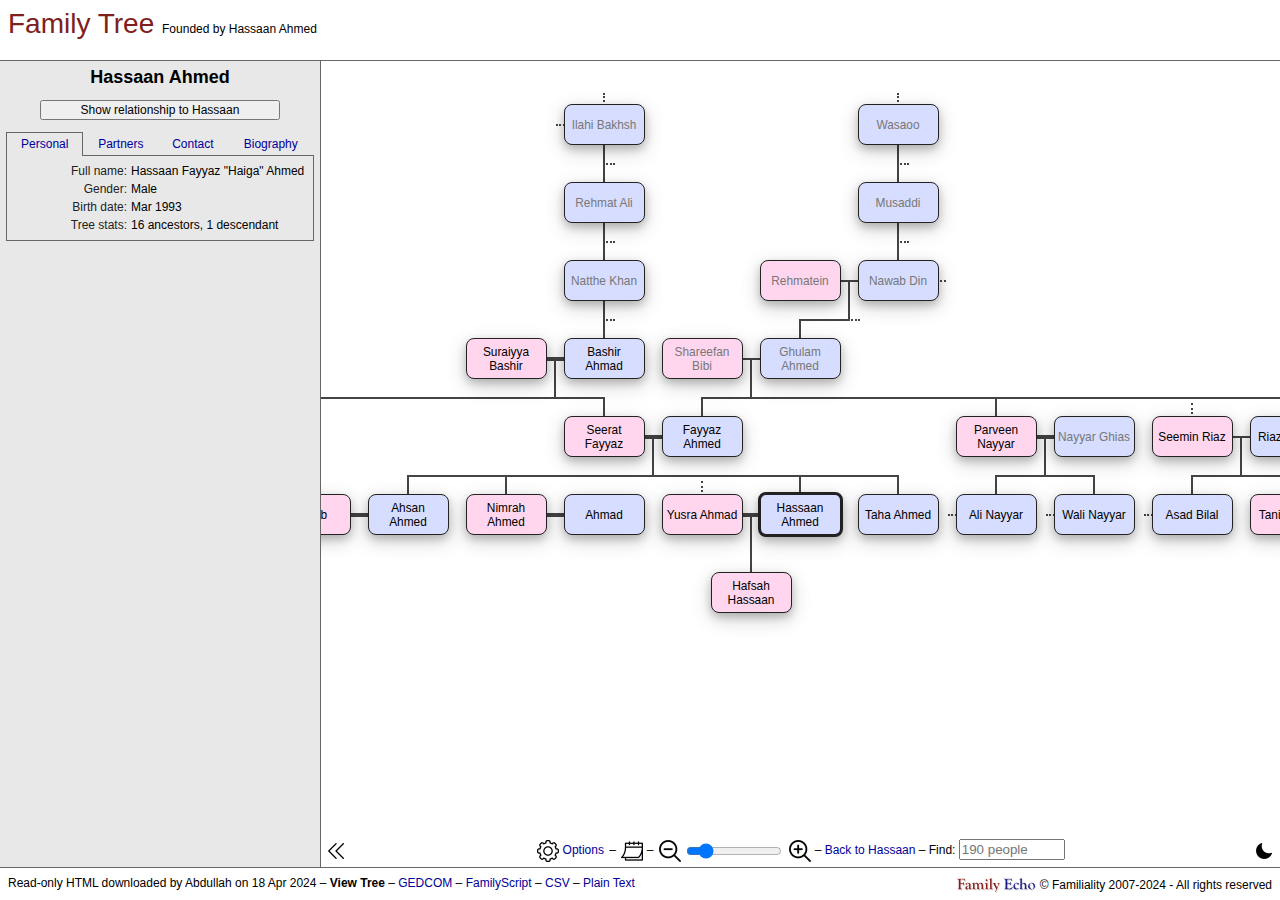
==== commit 86ed5aa9: "Fix family of Maqsood" ====
--- a/family.html
+++ b/family.html
@@ -3,7 +3,7 @@
 	<HEAD>
 		<META HTTP-EQUIV="Content-Type" CONTENT="text/html; charset=UTF-8">
 		
-		<TITLE>Family Echo - My Family</TITLE>
+		<TITLE>Family Echo - Family Tree</TITLE>
 		
 		<META NAME="Description" CONTENT="Draw your printable family tree online. Free and easy to use, no login required. Add photos and share with your family. Import/export GEDCOM files.">
 
@@ -224,7 +224,7 @@
 		var staticMode=true;
 		var hideSidebar=false;
 		var noCentering=false;
-		var defaultZoom=0.856;
+		var defaultZoom=0.99125223795573;
 		var defaultDetail=null;
 		var defaultBirthName=0;
 		var defaultSurnameFirst=0;
@@ -1785,7 +1785,7 @@
 SV("showwidth",wf);
 var c=GC("textsize");
 var tf=parseFloat((c===null)?defaultTextSize:c);
-SV("textsize",wf);
+SV("textsize",tf);
 Ebi=(document.all&&(navigator.userAgent.toLowerCase().indexOf("msie")>=0));
 Esb=(navigator.userAgent.toLowerCase().indexOf("safari")>=0);
 TIS(GE("treemargin"));
@@ -7060,7 +7060,7 @@
 				<TD STYLE="border-bottom:solid #666666 1px; padding:8px;" VALIGN="middle">
 					<FORM NAME="topform" ACTION="./" METHOD="POST">
 						<TABLE WIDTH="100%" HEIGHT="100%" CELLSPACING=0 CELLPADDING=0><TR VALIGN="middle">
-							<TD NOWRAP WIDTH="5%"><FONT STYLE="font-size:28px;">		<SPAN ID="lfamilyname">My Family</SPAN>&nbsp;<SPAN ID="lfamilyinfo"></SPAN> <SPAN ID="lfamilylabels"></SPAN>
+							<TD NOWRAP WIDTH="5%"><FONT STYLE="font-size:28px;">		<SPAN ID="lfamilyname">Family Tree</SPAN>&nbsp;<SPAN ID="lfamilyinfo"></SPAN> <SPAN ID="lfamilylabels"></SPAN>
 		
 		<IFRAME ID="backframe" WIDTH="1" HEIGHT="1" FRAMEBORDER="0" SCROLLING="no"></IFRAME>
 </FONT></TD>
@@ -7223,10 +7223,6 @@
 iLA3OD	^UJZ3R	mUJZ3R	fUEQXJ	pIbrahim	gm	qShehzad	b20160830
 iD44K7	^QBBBC	mKTBX0	fMOZWS	qBashir	pFarhat	gf	b19730000	sI3NFP	vLahore, Punjab, Pakistan
 iA3G5F	^YT5YF	fYT5YF	gm	pMaqsood	b19370000	sC3SHM
-iO6KPP	^A3G5F	fA3G5F	gm	pAsif	qMaqsood	sHI816
-iJY0MA	^O6KPP	fA3G5F	qMaqsood	gm	pTariq
-iG2ACM	^O6KPP	fO6KPP	pUsman	gm
-iUMYE8	^G2ACM	fO6KPP	gf	pSoha
 iECWYS	^ESW94	mT2BJH	fESW94	pAdil	gm	b20210614
 iN2D17	^CFH4B	fCFH4B	pMaqboolan
 iNBYIV	^W6NJK	fW6NJK	mOT0U1	pNazar	qHussain	gm	z1
@@ -7237,13 +7233,11 @@
 iFKSAA	^T3HP1	mQFGVS	fDDMW3	qNawaz	pMuhammad	gm	sTZWXK
 iTZWXK	^FKSAA	sFKSAA	pNasreen	gf
 iC3SHM	^FKSAA	mQFGVS	fDDMW3	pManzooran	gf	z1	sA3G5F
-iRP9RC	^C3SHM	mC3SHM	fW83FV	pTariq	qMaqsood	gm
-iQRSNX	^RP9RC	mC3SHM	fW83FV	lMaqsood	qMaqsood	pAsif	gm	sYNZ06
+iRP9RC	^C3SHM	mC3SHM	fA3G5F	pTariq	qMaqsood	gm
+iQRSNX	^RP9RC	mC3SHM	fA3G5F	lMaqsood	qMaqsood	pAsif	gm	sYNZ06
 iYNZ06	^QRSNX	sQRSNX	lMaqsood	pRabia	gf
-iTQZAT	^QRSNX	mYNZ06	fQRSNX	lMaqsood	qMaqsood
+iTQZAT	^QRSNX	mYNZ06	fQRSNX	pUsman	gm
 iGJRPS	^RP9RC	fRP9RC	gf	pMinahil	qTariq
-iHI816	^O6KPP	sO6KPP	gf	pRabia	qMaqssod
-iBG7PN	^JY0MA	fJY0MA	pMinahil	qTariq	gf
 iQWSWH	^GEJBA	gf	sAC5SX	pMaqbool	qAkhtar	z1	mRYPAP	fYIVDS
 iAC5SX	^GEJBA	gm	sQWSWH	pMuhammad	qBashir	z1	mQ7P58	fBU3PT
 iHRCAT	^GEJBA	mAC5SX	fQWSWH	qIqbal	pJaved	gm
@@ -7265,6 +7259,7 @@
 iPRU0Q	^FKSAA	mTZWXK	fFKSAA	pTayyab	qNawaz	b19970000	gm
 iGN9CS	^PRU0Q	mTZWXK	fFKSAA	lNawaz	qNawaz	pTayyaba	gf	b19940000
 iMND28	^GN9CS	mTZWXK	fFKSAA	lNawaz	qNawaz	pRajab	gm	b20000000
+iEOFU4	^TQZAT	mYNZ06	fQRSNX	pSoha	gf
 pEFR5P NHGDE	e1
 
 # ...end of FamilyScript
@@ -7281,14 +7276,14 @@
 0 HEAD
 1 SOUR Family Echo
 2 WWW https://www.familyecho.com/
-1 FILE My Family
-1 DATE 6 APR 2024
+1 FILE Family Tree
+1 DATE 18 APR 2024
 1 DEST ANSTFILE
 1 GEDC
 2 VERS 5.5.1
 2 FORM LINEAGE-LINKED
-1 SUBM @I1@
-2 NAME Hassaan Ahmed
+1 SUBM @I12@
+2 NAME Abdullah
 1 SUBN
 1 CHAR UTF-8
 0 @I1@ INDI
@@ -7606,7 +7601,7 @@
 2 DATE 1870
 1 DEAT Y
 1 FAMS @F22@
-1 FAMS @F62@
+1 FAMS @F59@
 1 FAMC @F21@
 0 @I34@ INDI
 1 NAME Maula /Bakhsh/
@@ -7616,7 +7611,7 @@
 1 BIRT
 2 DATE 1870
 1 DEAT Y
-1 FAMS @F61@
+1 FAMS @F58@
 1 FAMC @F21@
 0 @I35@ INDI
 1 NAME Ghulam /Ahmed/
@@ -8583,265 +8578,227 @@
 1 BIRT
 2 DATE 1937
 1 FAMS @F56@
-1 FAMS @F59@
 1 FAMC @F57@
 0 @I154@ INDI
-1 NAME Asif /Maqsood/
-2 GIVN Asif
-2 SURN Maqsood
-1 SEX M
-1 FAMS @F58@
-1 FAMS @F60@
-1 FAMC @F59@
-0 @I155@ INDI
-1 NAME Tariq /Maqsood/
-2 GIVN Tariq
-2 SURN Maqsood
-1 SEX M
-1 FAMS @F67@
-1 FAMC @F59@
-0 @I156@ INDI
-1 NAME Usman
-2 GIVN Usman
-1 SEX M
-1 FAMC @F60@
-0 @I157@ INDI
-1 NAME Soha
-2 GIVN Soha
-1 SEX F
-1 FAMC @F60@
-0 @I158@ INDI
 1 NAME Adil
 2 GIVN Adil
 1 SEX M
 1 BIRT
 2 DATE 14 JUN 2021
 1 FAMC @F54@
-0 @I159@ INDI
+0 @I155@ INDI
 1 NAME Maqboolan
 2 GIVN Maqboolan
-1 FAMC @F61@
-0 @I160@ INDI
+1 FAMC @F58@
+0 @I156@ INDI
 1 NAME Nazar /Hussain/
 2 GIVN Nazar
 2 SURN Hussain
 1 SEX M
 1 DEAT Y
-1 FAMC @F62@
-0 @I161@ INDI
+1 FAMC @F59@
+0 @I157@ INDI
 1 NAME Annonymous
 2 GIVN Annonymous
 1 SEX F
 1 DEAT Y
-1 FAMS @F62@
-0 @I162@ INDI
+1 FAMS @F59@
+0 @I158@ INDI
 1 NAME Manzoor /Ahmad/
 2 GIVN Manzoor
 2 SURN Ahmad
 1 SEX M
 1 DEAT Y
 2 DATE 2020
-1 FAMS @F70@
+1 FAMS @F66@
 1 FAMC @F46@
-0 @I163@ INDI
+0 @I159@ INDI
 1 NAME Naseer /Ahmad/
 2 GIVN Naseer
 2 SURN Ahmad
 1 SEX M
-1 FAMS @F71@
+1 FAMS @F67@
 1 FAMC @F46@
-0 @I164@ INDI
+0 @I160@ INDI
 1 NAME Abdur /Rehman/
 2 GIVN Abdur
 2 SURN Rehman
 1 SEX M
 1 FAMC @F46@
-0 @I165@ INDI
+0 @I161@ INDI
 1 NAME Muhammad /Nawaz/
 2 GIVN Muhammad
 2 SURN Nawaz
 1 SEX M
-1 FAMS @F63@
+1 FAMS @F60@
 1 FAMC @F46@
-0 @I166@ INDI
+0 @I162@ INDI
 1 NAME Nasreen
 2 GIVN Nasreen
 1 SEX F
-1 FAMS @F63@
-0 @I167@ INDI
+1 FAMS @F60@
+0 @I163@ INDI
 1 NAME Manzooran
 2 GIVN Manzooran
 1 SEX F
 1 DEAT Y
 1 FAMS @F56@
-1 FAMS @F64@
+1 FAMS @F61@
 1 FAMC @F46@
-0 @I168@ INDI
+0 @I164@ INDI
 1 NAME Tariq /Maqsood/
 2 GIVN Tariq
 2 SURN Maqsood
 1 SEX M
-1 FAMS @F66@
-1 FAMC @F64@
-0 @I169@ INDI
+1 FAMS @F63@
+1 FAMC @F56@
+0 @I165@ INDI
 1 NAME Asif /Maqsood/
 2 GIVN Asif
 2 SURN Maqsood
 2 _MARNM Maqsood
 1 SEX M
-1 FAMS @F65@
-1 FAMC @F64@
-0 @I170@ INDI
+1 FAMS @F62@
+1 FAMC @F56@
+0 @I166@ INDI
 1 NAME Rabia /Maqsood/
 2 GIVN Rabia
 2 SURN Maqsood
 2 _MARNM Maqsood
 1 SEX F
-1 FAMS @F65@
-0 @I171@ INDI
-1 NAME /Maqsood/
-2 SURN Maqsood
-2 _MARNM Maqsood
-1 FAMC @F65@
-0 @I172@ INDI
+1 FAMS @F62@
+0 @I167@ INDI
+1 NAME Usman
+2 GIVN Usman
+1 SEX M
+1 FAMC @F62@
+0 @I168@ INDI
 1 NAME Minahil /Tariq/
 2 GIVN Minahil
 2 SURN Tariq
 1 SEX F
-1 FAMC @F66@
-0 @I173@ INDI
-1 NAME Rabia /Maqssod/
-2 GIVN Rabia
-2 SURN Maqssod
-1 SEX F
-1 FAMS @F58@
-0 @I174@ INDI
-1 NAME Minahil /Tariq/
-2 GIVN Minahil
-2 SURN Tariq
-1 SEX F
-1 FAMC @F67@
-0 @I175@ INDI
+1 FAMC @F63@
+0 @I169@ INDI
 1 NAME Maqbool /Akhtar/
 2 GIVN Maqbool
 2 SURN Akhtar
 1 SEX F
 1 DEAT Y
 1 FAMS @F53@
-1 FAMC @F68@
-0 @I176@ INDI
+1 FAMC @F64@
+0 @I170@ INDI
 1 NAME Muhammad /Bashir/
 2 GIVN Muhammad
 2 SURN Bashir
 1 SEX M
 1 DEAT Y
 1 FAMS @F53@
-1 FAMC @F69@
-0 @I177@ INDI
+1 FAMC @F65@
+0 @I171@ INDI
 1 NAME Javed /Iqbal/
 2 GIVN Javed
 2 SURN Iqbal
 1 SEX M
 1 FAMC @F53@
-0 @I178@ INDI
+0 @I172@ INDI
 1 NAME Muhammad /Shoaib/
 2 GIVN Muhammad
 2 SURN Shoaib
 1 SEX M
 1 FAMC @F53@
-0 @I179@ INDI
+0 @I173@ INDI
 1 NAME Shahnaz /Akhtar/
 2 GIVN Shahnaz
 2 SURN Akhtar
 1 SEX F
 1 FAMC @F53@
-0 @I180@ INDI
+0 @I174@ INDI
 1 NAME Tasneem
 2 GIVN Tasneem
 1 SEX F
 1 FAMC @F53@
-0 @I181@ INDI
+0 @I175@ INDI
 1 NAME Abid /Ali/
 2 GIVN Abid
 2 SURN Ali
 1 SEX M
 1 FAMC @F53@
-0 @I182@ INDI
+0 @I176@ INDI
 1 NAME Shah /Din/
 2 GIVN Shah
 2 SURN Din
 1 SEX M
 1 DEAT Y
-1 FAMS @F69@
-0 @I183@ INDI
+1 FAMS @F65@
+0 @I177@ INDI
 1 NAME Hussain /Bibi/
 2 GIVN Hussain
 2 SURN Bibi
 1 SEX F
 1 DEAT Y
-1 FAMS @F69@
-0 @I184@ INDI
+1 FAMS @F65@
+0 @I178@ INDI
 1 NAME Muhammad /Hussain/
 2 GIVN Muhammad
 2 SURN Hussain
 1 SEX M
 1 DEAT Y
-1 FAMS @F68@
-0 @I185@ INDI
+1 FAMS @F64@
+0 @I179@ INDI
 1 NAME Taj /Bibi/
 2 GIVN Taj
 2 SURN Bibi
 1 SEX F
 1 DEAT Y
-1 FAMS @F68@
-0 @I186@ INDI
+1 FAMS @F64@
+0 @I180@ INDI
 1 NAME Yasir
 2 GIVN Yasir
 1 SEX M
-1 FAMC @F70@
-0 @I187@ INDI
+1 FAMC @F66@
+0 @I181@ INDI
 1 NAME
 1 SEX F
-1 FAMS @F70@
-0 @I188@ INDI
+1 FAMS @F66@
+0 @I182@ INDI
 1 NAME Faisal
 2 GIVN Faisal
 1 SEX M
-1 FAMC @F70@
-0 @I189@ INDI
+1 FAMC @F66@
+0 @I183@ INDI
 1 NAME Imran
 2 GIVN Imran
 1 SEX M
 1 BIRT
 2 DATE 1988
-1 FAMC @F71@
-0 @I190@ INDI
+1 FAMC @F67@
+0 @I184@ INDI
 1 NAME
 1 SEX F
-1 FAMS @F71@
-0 @I191@ INDI
+1 FAMS @F67@
+0 @I185@ INDI
 1 NAME Adnan
 2 GIVN Adnan
 1 SEX M
 1 BIRT
 2 DATE 1991
-1 FAMC @F71@
-0 @I192@ INDI
+1 FAMC @F67@
+0 @I186@ INDI
 1 NAME Rahat
 2 GIVN Rahat
 1 SEX F
 1 BIRT
 2 DATE 1985
-1 FAMC @F71@
-0 @I193@ INDI
+1 FAMC @F67@
+0 @I187@ INDI
 1 NAME Tayyab /Nawaz/
 2 GIVN Tayyab
 2 SURN Nawaz
 1 SEX M
 1 BIRT
 2 DATE 1997
-1 FAMC @F63@
-0 @I194@ INDI
+1 FAMC @F60@
+0 @I188@ INDI
 1 NAME Tayyaba /Nawaz/
 2 GIVN Tayyaba
 2 SURN Nawaz
@@ -8849,8 +8806,8 @@
 1 SEX F
 1 BIRT
 2 DATE 1994
-1 FAMC @F63@
-0 @I195@ INDI
+1 FAMC @F60@
+0 @I189@ INDI
 1 NAME Rajab /Nawaz/
 2 GIVN Rajab
 2 SURN Nawaz
@@ -8858,7 +8815,12 @@
 1 SEX M
 1 BIRT
 2 DATE 2000
-1 FAMC @F63@
+1 FAMC @F60@
+0 @I190@ INDI
+1 NAME Soha
+2 GIVN Soha
+1 SEX F
+1 FAMC @F62@
 0 @F1@ FAM
 1 HUSB @I1@
 1 WIFE @I58@
@@ -8934,23 +8896,12 @@
 0 @F57@ FAM
 1 HUSB @I20@
 1 CHIL @I153@
-0 @F59@ FAM
-1 HUSB @I153@
-1 CHIL @I154@
+0 @F58@ FAM
+1 HUSB @I34@
 1 CHIL @I155@
-0 @F60@ FAM
-1 HUSB @I154@
-1 CHIL @I156@
-1 CHIL @I157@
-0 @F61@ FAM
-1 HUSB @I34@
-1 CHIL @I159@
-0 @F66@ FAM
-1 HUSB @I168@
-1 CHIL @I172@
-0 @F67@ FAM
-1 HUSB @I155@
-1 CHIL @I174@
+0 @F63@ FAM
+1 HUSB @I164@
+1 CHIL @I168@
 0 @F10@ FAM
 1 HUSB @I9@
 1 WIFE @I15@
@@ -9178,11 +9129,11 @@
 1 HUSB @I36@
 1 WIFE @I115@
 1 CHIL @I114@
-1 CHIL @I162@
+1 CHIL @I158@
+1 CHIL @I159@
+1 CHIL @I160@
+1 CHIL @I161@
 1 CHIL @I163@
-1 CHIL @I164@
-1 CHIL @I165@
-1 CHIL @I167@
 1 _CURRENT N
 1 _PRIMARY N
 0 @F47@ FAM
@@ -9231,14 +9182,14 @@
 1 _CURRENT Y
 1 _PRIMARY Y
 0 @F53@ FAM
-1 HUSB @I176@
-1 WIFE @I175@
+1 HUSB @I170@
+1 WIFE @I169@
 1 CHIL @I143@
-1 CHIL @I177@
-1 CHIL @I178@
-1 CHIL @I179@
-1 CHIL @I180@
-1 CHIL @I181@
+1 CHIL @I171@
+1 CHIL @I172@
+1 CHIL @I173@
+1 CHIL @I174@
+1 CHIL @I175@
 1 _CURRENT Y
 1 _PRIMARY Y
 0 @F54@ FAM
@@ -9246,7 +9197,7 @@
 1 WIFE @I144@
 1 CHIL @I148@
 1 CHIL @I149@
-1 CHIL @I158@
+1 CHIL @I154@
 1 _CURRENT Y
 1 _PRIMARY Y
 0 @F55@ FAM
@@ -9257,65 +9208,61 @@
 1 _PRIMARY Y
 0 @F56@ FAM
 1 HUSB @I153@
-1 WIFE @I167@
+1 WIFE @I163@
+1 CHIL @I164@
+1 CHIL @I165@
 1 _CURRENT Y
 1 _PRIMARY Y
-0 @F58@ FAM
-1 HUSB @I154@
-1 WIFE @I173@
+0 @F59@ FAM
+1 HUSB @I33@
+1 WIFE @I157@
+1 CHIL @I156@
+1 _CURRENT N
+1 _PRIMARY N
+0 @F60@ FAM
+1 HUSB @I161@
+1 WIFE @I162@
+1 CHIL @I187@
+1 CHIL @I188@
+1 CHIL @I189@
 1 _CURRENT Y
 1 _PRIMARY Y
-0 @F62@ FAM
-1 HUSB @I33@
-1 WIFE @I161@
-1 CHIL @I160@
+0 @F61@ FAM
+1 WIFE @I163@
 1 _CURRENT N
 1 _PRIMARY N
-0 @F63@ FAM
+0 @F62@ FAM
 1 HUSB @I165@
 1 WIFE @I166@
-1 CHIL @I193@
-1 CHIL @I194@
-1 CHIL @I195@
+1 CHIL @I167@
+1 CHIL @I190@
 1 _CURRENT Y
 1 _PRIMARY Y
 0 @F64@ FAM
-1 WIFE @I167@
-1 CHIL @I168@
+1 HUSB @I178@
+1 WIFE @I179@
 1 CHIL @I169@
+1 _CURRENT Y
+1 _PRIMARY Y
+0 @F65@ FAM
+1 HUSB @I176@
+1 WIFE @I177@
+1 CHIL @I170@
+1 _CURRENT Y
+1 _PRIMARY Y
+0 @F66@ FAM
+1 HUSB @I158@
+1 WIFE @I181@
+1 CHIL @I180@
+1 CHIL @I182@
 1 _CURRENT N
 1 _PRIMARY N
-0 @F65@ FAM
-1 HUSB @I169@
-1 WIFE @I170@
-1 CHIL @I171@
-1 _CURRENT Y
-1 _PRIMARY Y
-0 @F68@ FAM
-1 HUSB @I184@
-1 WIFE @I185@
-1 CHIL @I175@
-1 _CURRENT Y
-1 _PRIMARY Y
-0 @F69@ FAM
-1 HUSB @I182@
-1 WIFE @I183@
-1 CHIL @I176@
-1 _CURRENT Y
-1 _PRIMARY Y
-0 @F70@ FAM
-1 HUSB @I162@
-1 WIFE @I187@
+0 @F67@ FAM
+1 HUSB @I159@
+1 WIFE @I184@
+1 CHIL @I183@
+1 CHIL @I185@
 1 CHIL @I186@
-1 CHIL @I188@
-1 _CURRENT N
-1 _PRIMARY N
-0 @F71@ FAM
-1 HUSB @I163@
-1 WIFE @I190@
-1 CHIL @I189@
-1 CHIL @I191@
-1 CHIL @I192@
 1 _CURRENT N
 1 _PRIMARY N
 0 TRLR
@@ -9324,8 +9271,8 @@
 <INPUT TYPE="hidden" ID="csv" VALUE="
 
 ID,Full name,Given names,Nickname,Title,Suffix,Surname now,Surname at birth,Gender,Deceased,Mother ID,Mother name,Father ID,Father name,Parents type,Second mother ID,Second mother name,Second father ID,Second father name,Second parents type,Third mother ID,Third mother name,Third father ID,Third father name,Third parents type,Birth date type,Birth year,Birth month,Birth day,Birth range end,Death date type,Death year,Death month,Death day,Death range end,Partner ID,Partner name,Partner type,Partnership date type,Partnership year,Partnership month,Partnership day,Partnership range end,Ex-partner IDs,Extra partner IDs,Email,Website,Blog,Photo site,Home tel,Work tel,Mobile,Skype,Address,Other contact,Birth place,Death place,Cause of death,Burial place,Burial date type,Burial year,Burial month,Burial day,Burial range end,Profession,Company,Interests,Activities,Bio notes,
+YD5HM,,,,,,,,,,,,,,,,,,,,,,,,,,,,,,,,,,,,,,,,,,,,,,,,,,,,,,,,,,,,,,,,,,,,,
 LNGCX,,,,,,,,Female,,,,,,,,,,,,,,,,,,,,,,,,,,,,,,,,,,,LFTG6,,,,,,,,,,,,,,,,,,,,,,,,,,
-YD5HM,,,,,,,,,,,,,,,,,,,,,,,,,,,,,,,,,,,,,,,,,,,,,,,,,,,,,,,,,,,,,,,,,,,,,
 GQR6G,,,,,,,,Female,,,,,,,,,,,,,,,,,,,,,,,,,,,,,,,,,,,XH607,,,,,,,,,,,,,,,,,,,,,,,,,,
 EFR5P,2nd-Wife-of-Ilahi-Bakhsh,2nd-Wife-of-Ilahi-Bakhsh,,,,,,Female,Y,,,,,,,,,,,,,,,,,,,,,,,,,,,,,,,,,,NHGDE,,,,,,,,,,,,,,,,,,,,,,,,,,
 VCJFE,Abdullah Hassan Chaudhry,Abdullah Hassan,,,,,Chaudhry,Male,,U3SOQ,Saman Ahmad,QBBBC,Ahmad Hassan Chaudhry,,,,,,,,,,,,Known,1999,7,,,,,,,,,,,,,,,,,,,,,,,,,,,,&quot;Lahore, Punjab, Pakistan&quot;,,,,,,,,,,,,,,
@@ -9335,16 +9282,16 @@
 ECWYS,Adil,Adil,,,,,,Male,,T2BJH,Kiran Iqbal,ESW94,Iqbal Qasim,,,,,,,,,,,,Known,2021,6,14,,,,,,,,,,,,,,,,,,,,,,,,,,,,,,,,,,,,,,,,,
 ETEEO,Adnan,Adnan,,,,,,Male,,LNGCX,,LFTG6,Naseer Ahmad,,,,,,,,,,,,Known,1991,,,,,,,,,,,,,,,,,,,,,,,,,,,,,,,,,,,,,,,,,,,
 O9CNH,Afzal,Afzal,,,,,,Male,,J9N19,Rasula,KJ69M,Mehmood Ahmad,,,,,,,,,,,,Known,1964,,,,,,,,,XYY3L,Shahida Afzal,Partner,,,,,,,,,,,,,,,,,,,,,,,,,,,,,,,,
+RBD70,Ahmad,Ahmad,,,,,,Male,Y,EFR5P,2nd-Wife-of-Ilahi-Bakhsh,NHGDE,Ilahi Bakhsh,,,,,,,,,,,,,,,,,,,,,,,,,,,,,,,,,,,,,,,,,,,,,,,,,,,,,,,,
 QX8P8,Ahmad,Ahmad,,,,,,Male,,,,,,,,,,,,,,,,,,,,,,,,,,,HSLWN,Nimrah Ahmed,Partner,,,,,,,,,,,,,,,,,,,,,,,,,,,,,,,,
-RBD70,Ahmad,Ahmad,,,,,,Male,Y,EFR5P,2nd-Wife-of-Ilahi-Bakhsh,NHGDE,Ilahi Bakhsh,,,,,,,,,,,,,,,,,,,,,,,,,,,,,,,,,,,,,,,,,,,,,,,,,,,,,,,,
 QBBBC,Ahmad Hassan Chaudhry,Ahmad Hassan,,,,,Chaudhry,Male,,KTBX0,Suraiyya Bashir,MOZWS,Bashir Ahmad,,,,,,,,,,,,Known,1967,9,,,,,,,,U3SOQ,Saman Ahmad,Partner,,,,,,,,,,,,,,,,,,&quot;Lahore, Punjab, Pakistan&quot;,,,,,,,,,,,,,,
 GDJKW,Aleen Awais,Aleen,,,,,Awais,Female,,MF0WP,Nimra Awais,PDOP9,Awais Farooq,,,,,,,,,,,,Known,2020,,,,,,,,,,,,,,,,,,,,,,,,,,,,,,,,,,,,,,,,,,,
 YT5YF,Ali Gohar,Ali,,,,,Gohar,Male,Y,,,T9SJ2,Rehmat Ali,,,,,,,,,,,,,,,,,,,,,,,,,,,,,,,,,,,,,,,,,,,,,,,,,,,,,,,,
 E1XD7,Ali Rauf,Ali,,,,,Rauf,Male,,J9N19,Rasula,KJ69M,Mehmood Ahmad,,,,,,,,,,,,Known,1966,,,,,,,,,ZWAOP,Zohra Rauf,Partner,,,,,,,,,,,,,,,,,,,,,,,,,,,,,,,,
 ESXAI,Ali,Ali,,,,,,Male,,,,,,,,,,,,,,,,,Known,1995,,,,,,,,,,,,,,,,,GYFQZ,,,,,,,,,,,,,,,,,,,,,,,,,,
+WEM1G,Ali Ashraf,Ali,,,,,Ashraf,Male,,,,,,,,,,,,,,,,,,,,,,,,,,,WC825,Shehnaz Farid,Partner,,,,,,,,,,,,,,,,,,,,,,,,,,,,,,,,
 M8C37,Ali Kashif,Ali,,,,,Kashif,Male,,D44K7,Farhat Bashir,I3NFP,Kashif Rasool,,,,,,,,,,,,Known,2000,11,,,,,,,,,,,,,,,,,,,,,,,,,,,,&quot;Karachi, Sindh, Pakistan&quot;,,,,,,,,,,,,,,
 KYUYP,Ali Irfan,Ali,,,,,Irfan,Male,,SLCZ8,Kausar,YWAHM,Naseeb Ahmad,,,,,,,,,,,,Known,1985,,,,,,,,,,,,,,,,,,,,,,,,,,,,,,,,,,,,,,,,,,,
-WEM1G,Ali Ashraf,Ali,,,,,Ashraf,Male,,,,,,,,,,,,,,,,,,,,,,,,,,,WC825,Shehnaz Farid,Partner,,,,,,,,,,,,,,,,,,,,,,,,,,,,,,,,
 S3132,Amama Farooq,Amama,,,,,Farooq,Female,,J5OCD,Rukhsana Farooq,T5FKE,Farooq Ahmad,,,,,,,,,,,,Known,1990,11,,,,,,,,,,,,,,,,,,,,,,,,,,,,,,,,,,,,,,,,,,
 JIED5,Ameer Ahmed,Ameer,,,,,Ahmed,Male,Y,NDU8E,Rehmatein,W6NJK,Nawab Din,,,,,,,,,,,,Known,1922,,,,Known,2005,,,,,,,,,,,,SL7GR,,,,,,,,,,,,,,,,,,,,,,,,,,
 UEQXJ,Amir Shahzad,Amir,,,,,Shahzad,Male,,,,,,,,,,,,,,,,,,,,,,,,,,,UJZ3R,Komal Amir,Partner,,,,,,,,,,,,,,,,,,,,,,,,,,,,,,,,
@@ -9354,7 +9301,6 @@
 UBXZI,Arisha Awais,Arisha,,,,,Awais,Female,,FSDKX,Tania Awais,H11L0,Awais,,,,,,,,,,,,Known,2020,,,,,,,,,,,,,,,,,,,,,,,,,,,,,,,,,,,,,,,,,,,
 VEUZP,Asad Bilal,Asad,,,,,Bilal,Male,,BRVR2,Seemin Riaz,M9TPV,Riaz Ahmed,,,,,,,,,,,,,,,,,,,,,,L9BEP,Sehar Ahmed,Partner,,,,,,,,,,,,,,,,,,,,,,,,,,,,,,,,
 TGTQF,Asghar,Asghar,,,,,,Male,,J9N19,Rasula,KJ69M,Mehmood Ahmad,,,,,,,,,,,,Known,1970,,,,,,,,,,,,,,,,,,,,,,,,,,,,,,,,,,,,,,,,,,,
-O6KPP,Asif Maqsood,Asif,,,,,Maqsood,Male,,,,A3G5F,Maqsood,,,,,,,,,,,,,,,,,,,,,,HI816,Rabia Maqssod,Partner,,,,,,,,,,,,,,,,,,,,,,,,,,,,,,,,
 WDUOP,Asma Hussain Piracha,Asma Hussain,,,,,Piracha,Female,,,,,,,,,,,,,,,,,Known,1973,10,,,,,,,,,,,,,,,,RXQEB,,,,,,,,,,,,,,,,,,,,,,,,,,
 CR5ZR,Atif Chaudhry,Atif,,,,,Chaudhry,Male,,,,,,,,,,,,,,,,,Known,1981,7,,,,,,,,BWC1V,Laila Iftikhar,Partner,,,,,,,,,,,,,,,,,,,,,,,,,,,,,,,,
 H11L0,Awais,Awais,,,,,,Male,,,,,,,,,,,,,,,,,,,,,,,,,,,FSDKX,Tania Awais,Partner,,,,,,,,,,,,,,,,,,,,,,,,,,,,,,,,
@@ -9397,26 +9343,25 @@
 KJ69M,Mehmood Ahmad,Mehmood,,,,,Ahmad,Male,Y,,,MMF2H,Natthe Khan,,,,,,,,,,,,,,,,,,,,,,,,,,,,,,J9N19,,,,,,,,,,,,,,,,,,,,,,,,,,
 L8ZMA,Mian Singh,Mian,,,,,Singh,Male,Y,CP2KK,,JLD0I,Unknown,,,,,,,,,,,,Known,1780,,,,,,,,,,,,,,,,,,,,,,,,,,,,,,,,,,,,,,,,,,,
 GJRPS,Minahil Tariq,Minahil,,,,,Tariq,Female,,,,RP9RC,Tariq Maqsood,,,,,,,,,,,,,,,,,,,,,,,,,,,,,,,,,,,,,,,,,,,,,,,,,,,,,,,,
-BG7PN,Minahil Tariq,Minahil,,,,,Tariq,Female,,,,JY0MA,Tariq Maqsood,,,,,,,,,,,,,,,,,,,,,,,,,,,,,,,,,,,,,,,,,,,,,,,,,,,,,,,,
 PX4VE,Mirha Hasnaat,Mirha,,,,,Hasnaat,Female,,EYC8V,Iqra Afzal,S9MZQ,Hasnaat,,,,,,,,,,,,Known,2022,3,,,,,,,,,,,,,,,,,,,,,,,,,,,,,,,,,,,,,,,,,,
 KWQGC,Mishel Ali,Mishel,,,,,Ali,Female,,ABYAA,Sara Ali,C74JO,Ali Nayyar,,,,,,,,,,,,Known,2007,,,,,,,,,,,,,,,,,,,,,,,,,,,,,,,,,,,,,,,,,,,
 BGCI9,Mohsin Ali,Mohsin,,,,,Ali,Male,,WC825,Shehnaz Farid,WEM1G,Ali Ashraf,,,,,,,,,,,,Known,1989,,,,,,,,,,,,,,,,,CF910,,,,,,,,,,,,,,,,,,,,,,,,,,
 AC5SX,Muhammad Bashir,Muhammad,,,,,Bashir,Male,Y,Q7P58,Hussain Bibi,BU3PT,Shah Din,,,,,,,,,,,,,,,,,,,,,,QWSWH,Maqbool Akhtar,Partner,,,,,,,,,,,,,,,,,,,,,,,,,,,,,,,,
 FKSAA,Muhammad Nawaz,Muhammad,,,,,Nawaz,Male,,QFGVS,Ilm Bibi,DDMW3,Mukhtar Ahmed,,,,,,,,,,,,,,,,,,,,,,TZWXK,Nasreen,Partner,,,,,,,,,,,,,,,,,,,,,,,,,,,,,,,,
-AY84N,Muhammad Shoaib,Muhammad,,,,,Shoaib,Male,,AC5SX,Muhammad Bashir,QWSWH,Maqbool Akhtar,,,,,,,,,,,,,,,,,,,,,,,,,,,,,,,,,,,,,,,,,,,,,,,,,,,,,,,,
+CM7TF,Muhammad Ali,Muhammad,,,,,Ali,Male,,T2BJH,Kiran Iqbal,ESW94,Iqbal Qasim,,,,,,,,,,,,Known,2017,11,21,,,,,,,,,,,,,,,,,,,,,,,,,,,,,,,,,,,,,,,,,
 X0GJZ,&quot;Muhammad &quot;&quot;Butt&quot;&quot; Ahmed&quot;,Muhammad,Butt,,,,Ahmed,Male,,DDYSA,&quot;Tasneem &quot;&quot;Popi&quot;&quot; Aftab&quot;,GEJBA,Aftab Alam,,,,,,,,,,,,Known,1993,8,,,,,,,,,,,,,,,,,,,,,,,,,,,,,,,,,,,,,,,,,,
 YIVDS,Muhammad Hussain,Muhammad,,,,,Hussain,Male,Y,,,,,,,,,,,,,,,,,,,,,,,,,,RYPAP,Taj Bibi,Partner,,,,,,,,,,,,,,,,,,,,,,,,,,,,,,,,
-CM7TF,Muhammad Ali,Muhammad,,,,,Ali,Male,,T2BJH,Kiran Iqbal,ESW94,Iqbal Qasim,,,,,,,,,,,,Known,2017,11,21,,,,,,,,,,,,,,,,,,,,,,,,,,,,,,,,,,,,,,,,,
+AY84N,Muhammad Shoaib,Muhammad,,,,,Shoaib,Male,,AC5SX,Muhammad Bashir,QWSWH,Maqbool Akhtar,,,,,,,,,,,,,,,,,,,,,,,,,,,,,,,,,,,,,,,,,,,,,,,,,,,,,,,,
 DDMW3,Mukhtar Ahmed,Mukhtar,,,,,Ahmed,Male,Y,NDU8E,Rehmatein,W6NJK,Nawab Din,,,,,,,,,,,,Known,1916,,,,Known,2007,,,,,,,,,,,,QFGVS,,,,,,,,,,,,,,,,,,,,,,,,,,
 J8253,Musaddi,Musaddi,,,,,,Male,Y,,,DWL2Y,Wasaoo,,,,,,,,,,,,Known,1840,,,,,,,,,,,,,,,,,,,,,,,,,,,,,,,,,,,,,,,,,,,
 LEPJQ,Mustafa Ali,Mustafa,,,,,Ali,Male,,CF910,Saleha Mohsin,BGCI9,Mohsin Ali,,,,,,,,,,,,Known,2020,,,,,,,,,,,,,,,,,,,,,,,,,,,,,,,,,,,,,,,,,,,
 YWAHM,Naseeb Ahmad,Naseeb,,,,,Ahmad,Male,,QFGVS,Ilm Bibi,DDMW3,Mukhtar Ahmed,,,,,,,,,,,,,,,,,,,,,,,,,,,,,,SLCZ8,,,,,,,,,,,,,,,,,,,,,,,,,,
 LFTG6,Naseer Ahmad,Naseer,,,,,Ahmad,Male,,QFGVS,Ilm Bibi,DDMW3,Mukhtar Ahmed,,,,,,,,,,,,,,,,,,,,,,,,,,,,,,LNGCX,,,,,,,,,,,,,,,,,,,,,,,,,,
+TZWXK,Nasreen,Nasreen,,,,,,Female,,,,,,,,,,,,,,,,,,,,,,,,,,,FKSAA,Muhammad Nawaz,Partner,,,,,,,,,,,,,,,,,,,,,,,,,,,,,,,,
 Y2X53,Nasreen,Nasreen,,,,,,Female,,J9N19,Rasula,KJ69M,Mehmood Ahmad,,,,,,,,,,,,Known,1972,,,,,,,,,L8EEM,Ijaz Ahmad,Partner,,,,,,,,,,,,,,,,,,,,,,,,,,,,,,,,
-TZWXK,Nasreen,Nasreen,,,,,,Female,,,,,,,,,,,,,,,,,,,,,,,,,,,FKSAA,Muhammad Nawaz,Partner,,,,,,,,,,,,,,,,,,,,,,,,,,,,,,,,
 MMF2H,Natthe Khan,Natthe,,,,,Khan,Male,Y,KL2FY,,T9SJ2,Rehmat Ali,,,,,,,,,,,,Known,1900,,,,,,,,,,,,,,,,,QCF4V,,,,,,,,,,,,&quot;Bhangwa, Gurdaspur, India&quot;,,,,,,,,,,,,,Migrated to Pakistan during Partition and settled with his family in Samundri.,
+R36KY,&quot;Nawab &quot;&quot;Nabu&quot;&quot; Chaudry&quot;,Nawab,Nabu,,,,Chaudry,Male,,N2AUX,Qaisera Iftikhar,AWJ35,Iftikhar Ahmed,,,,,,,,,,,,Known,1992,10,,,,,,,,CM8SR,Iqra Tabassum,Partner,,,,,,,,,,,,,,,,,,,,,,,,,,,,,,,,
 W6NJK,Nawab Din,Nawab,,,,,Din,Male,Y,,,J8253,Musaddi,,,,,,,,,,,,Known,1870,,,,,,,,,,,,,,,,,NDU8E OT0U1,,,,,,,,,,,,,,,,,,,,,,,,,,
-R36KY,&quot;Nawab &quot;&quot;Nabu&quot;&quot; Chaudry&quot;,Nawab,Nabu,,,,Chaudry,Male,,N2AUX,Qaisera Iftikhar,AWJ35,Iftikhar Ahmed,,,,,,,,,,,,Known,1992,10,,,,,,,,CM8SR,Iqra Tabassum,Partner,,,,,,,,,,,,,,,,,,,,,,,,,,,,,,,,
 QE8NX,Nayab,Nayab,,,,,,Female,,,,,,,,,,,,,,,,,,,,,,,,,,,ZHERS,Ahsan Ahmed,Partner,,,,,,,,,,,,,,,,,,,,,,,,,,,,,,,,
 ALBLR,Nayyar Ghias,Nayyar,,,,,Ghias,Male,Y,,,,,,,,,,,,,,,,,,,,,Known,2017,3,,,GJGLD,Parveen Nayyar,Partner,,,,,,,,,,,,,,,,,,,,,,,,,,,,,,,,
 NBYIV,Nazar Hussain,Nazar,,,,,Hussain,Male,Y,OT0U1,Annonymous,W6NJK,Nawab Din,,,,,,,,,,,,,,,,,,,,,,,,,,,,,,,,,,,,,,,,,,,,,,,,,,,,,,,,
@@ -9424,7 +9369,6 @@
 KOQNH,Noor Ahmed,Noor,,,,,Ahmed,Male,Y,,,T9SJ2,Rehmat Ali,,,,,,,,,,,,,,,,,,,,,,,,,,,,,,,,,,,,,,,,,,,,,,,,,,,,,,,,
 ICFS6,Nyle Ahmed,Nyle,,,,,Ahmed,Male,,L9BEP,Sehar Ahmed,VEUZP,Asad Bilal,,,,,,,,,,,,Known,2021,12,,,,,,,,,,,,,,,,,,,,,,,,,,,,,,,,,,,,,,,,,,
 LMWQU,Qasim Hassan Chaudhry,Qasim Hassan,,,,,Chaudhry,Male,,U3SOQ,Saman Ahmad,QBBBC,Ahmad Hassan Chaudhry,,,,,,,,,,,,Known,2009,11,,,,,,,,,,,,,,,,,,,,,,,,,,,,&quot;Islamabad, Pakistan&quot;,,,,,,,,,,,,,,
-HI816,Rabia Maqssod,Rabia,,,,,Maqssod,Female,,,,,,,,,,,,,,,,,,,,,,,,,,,O6KPP,Asif Maqsood,Partner,,,,,,,,,,,,,,,,,,,,,,,,,,,,,,,,
 ZJ4DM,Rahat,Rahat,,,,,,Female,,LNGCX,,LFTG6,Naseer Ahmad,,,,,,,,,,,,Known,1985,,,,,,,,,,,,,,,,,,,,,,,,,,,,,,,,,,,,,,,,,,,
 ZKSHX,Raheela,Raheela,,,,,,Female,,SLCZ8,Kausar,YWAHM,Naseeb Ahmad,,,,,,,,,,,,Known,1983,,,,,,,,,,,,,,,,,,,,,,,,,,,,,,,,,,,,,,,,,,,
 J9N19,Rasula,Rasula,,,,,,Female,,,,,,,,,,,,,,,,,,,,,,,,,,,,,,,,,,,KJ69M,,,,,,,,,,,,,,,,,,,,,,,,,,
@@ -9443,15 +9387,14 @@
 CE5G1,Shareefan Bibi,Shareefan,,,,,Bibi,Female,Y,,,,,,,,,,,,,,,,,,,,,Known,1997,,,,,,,,,,,,C7CAC,,,,,,,,,,,,,,,,,,,,,,,,,,
 WC825,Shehnaz Farid,Shehnaz,,,,,Farid,Female,,ZEWH3,Sakina,MG0SB,Ghulam Farid,,,,,,,,,,,,Known,1961,,,,,,,,,WEM1G,Ali Ashraf,Partner,,,,,,,,,,,,,,,,,,,,,,,,,,,,,,,,
 KO7KD,Sobia Ashraf,Sobia,,,,,Ashraf,Female,,WC825,Shehnaz Farid,WEM1G,Ali Ashraf,,,,,,,,,,,,Known,1984,,,,,,,,,,,,,,,,,,,,,,,,,,,,,,,,,,,,,,,,,,,
-UMYE8,Soha,Soha,,,,,,Female,,,,O6KPP,Asif Maqsood,,,,,,,,,,,,,,,,,,,,,,,,,,,,,,,,,,,,,,,,,,,,,,,,,,,,,,,,
+EOFU4,Soha,Soha,,,,,,Female,,YNZ06,Rabia Maqsood,QRSNX,Asif Maqsood,,,,,,,,,,,,,,,,,,,,,,,,,,,,,,,,,,,,,,,,,,,,,,,,,,,,,,,,
 RYPAP,Taj Bibi,Taj,,,,,Bibi,Female,Y,,,,,,,,,,,,,,,,,,,,,,,,,,YIVDS,Muhammad Hussain,Partner,,,,,,,,,,,,,,,,,,,,,,,,,,,,,,,,
-JY0MA,Tariq Maqsood,Tariq,,,,,Maqsood,Male,,,,A3G5F,Maqsood,,,,,,,,,,,,,,,,,,,,,,,,,,,,,,,,,,,,,,,,,,,,,,,,,,,,,,,,
-RP9RC,Tariq Maqsood,Tariq,,,,,Maqsood,Male,,C3SHM,Manzooran,W83FV,,,,,,,,,,,,,,,,,,,,,,,,,,,,,,,,,,,,,,,,,,,,,,,,,,,,,,,,,
+RP9RC,Tariq Maqsood,Tariq,,,,,Maqsood,Male,,C3SHM,Manzooran,A3G5F,Maqsood,,,,,,,,,,,,,,,,,,,,,,,,,,,,,,,,,,,,,,,,,,,,,,,,,,,,,,,,
 JG409,Tasneem,Tasneem,,,,,,Female,,AC5SX,Muhammad Bashir,QWSWH,Maqbool Akhtar,,,,,,,,,,,,,,,,,,,,,,,,,,,,,,,,,,,,,,,,,,,,,,,,,,,,,,,,
 PRU0Q,Tayyab Nawaz,Tayyab,,,,,Nawaz,Male,,TZWXK,Nasreen,FKSAA,Muhammad Nawaz,,,,,,,,,,,,Known,1997,,,,,,,,,,,,,,,,,,,,,,,,,,,,,,,,,,,,,,,,,,,
 JLD0I,Unknown,Unknown,,,,,,Other,Y,,,,,,,,,,,,,,,,,,,,,,,,,,,,,,,,,,CP2KK,,,,,,,,,,,,,,,,,,,,,,,,,,
 L00LH,Usama Kathia,Usama,,,,,Kathia,Male,,,,,,,,,,,,,,,,,Known,1993,,,,,,,,,,,,,,,,,TDPC8,,,,,,,,,,,,,,,,,,,,,,,,,,
-G2ACM,Usman,Usman,,,,,,Male,,,,O6KPP,Asif Maqsood,,,,,,,,,,,,,,,,,,,,,,,,,,,,,,,,,,,,,,,,,,,,,,,,,,,,,,,,
+TQZAT,Usman,Usman,,,,,,Male,,YNZ06,Rabia Maqsood,QRSNX,Asif Maqsood,,,,,,,,,,,,,,,,,,,,,,,,,,,,,,,,,,,,,,,,,,,,,,,,,,,,,,,,
 DWL2Y,Wasaoo,Wasaoo,,,,,,Male,Y,,,YV1KN,Sher Mohammad,,,,,,,,,,,,Known,1810,,,,,,,,,,,,,,,,,,,,,,,,,,,,,,,,,,,,,,,,,,,
 VHVU0,Yahya Muhammad Kathia,Yahya Muhammad,,,,,Kathia,Male,,TDPC8,Zainab Ahmad Chaudhry,L00LH,Usama Kathia,,,,,,,,,,,,Known,2022,10,,,,,,,,,,,,,,,,,,,,,,,,,,,,&quot;Lahore, Punjab, Pakistan&quot;,,,,,,,,,,,,,,
 U2BJZ,Yasir,Yasir,,,,,,Male,,GQR6G,,XH607,Manzoor Ahmad,,,,,,,,,,,,,,,,,,,,,,,,,,,,,,,,,,,,,,,,,,,,,,,,,,,,,,,,
@@ -9499,8 +9442,7 @@
 NSW5J,Ahmad Kashif,Ahmad,,,,Kashif,Kashif,Male,,D44K7,Farhat Bashir,I3NFP,Kashif Rasool,,,,,,,,,,,,Known,2001,1,,,,,,,,,,,,,,,,,,,,,,,,,,,,&quot;Karachi, Sindh, Pakistan&quot;,,,,,,,,,,,,,,
 QK4PF,Fatima Kashif,Fatima,,,,Kashif,Kashif,Female,,D44K7,Farhat Bashir,I3NFP,Kashif Rasool,,,,,,,,,,,,Known,1999,9,,,,,,,,,,,,,,,,,,,,,,,,,,,,&quot;Karachi, Sindh, Pakistan&quot;,,,,,,,,,,,,,,
 O2EUI,Saad Kashif,Saad,,,,Kashif,Kashif,Male,,D44K7,Farhat Bashir,I3NFP,Kashif Rasool,,,,,,,,,,,,Known,2007,4,,,,,,,,,,,,,,,,,,,,,,,,,,,,&quot;Karachi, Sindh, Pakistan&quot;,,,,,,,,,,,,,,
-TQZAT,Maqsood,,,,,Maqsood,Maqsood,,,YNZ06,Rabia Maqsood,QRSNX,Asif Maqsood,,,,,,,,,,,,,,,,,,,,,,,,,,,,,,,,,,,,,,,,,,,,,,,,,,,,,,,,
-QRSNX,Asif Maqsood,Asif,,,,Maqsood,Maqsood,Male,,C3SHM,Manzooran,W83FV,,,,,,,,,,,,,,,,,,,,,,,YNZ06,Rabia Maqsood,Partner,,,,,,,,,,,,,,,,,,,,,,,,,,,,,,,,
+QRSNX,Asif Maqsood,Asif,,,,Maqsood,Maqsood,Male,,C3SHM,Manzooran,A3G5F,Maqsood,,,,,,,,,,,,,,,,,,,,,,YNZ06,Rabia Maqsood,Partner,,,,,,,,,,,,,,,,,,,,,,,,,,,,,,,,
 YNZ06,Rabia Maqsood,Rabia,,,,Maqsood,,Female,,,,,,,,,,,,,,,,,,,,,,,,,,,QRSNX,Asif Maqsood,Partner,,,,,,,,,,,,,,,,,,,,,,,,,,,,,,,,
 O5BV7,Noor Mohammad,Noor,,,,Mohammad,Mohammad,Male,Y,EFR5P,2nd-Wife-of-Ilahi-Bakhsh,NHGDE,Ilahi Bakhsh,,,,,,,,,,,,,,,,,,,,,,,,,,,,,,,,,,,,,,,,,,,,,,,,,,,,,,,,
 TGIDK,Peer Mohammad,Peer,,,,Mohammad,Mohammad,Male,Y,EFR5P,2nd-Wife-of-Ilahi-Bakhsh,NHGDE,Ilahi Bakhsh,,,,,,,,,,,,,,,,,,,,,,,,,,,,,,,,,,,,,,,,,,,,,,,,,,,,,,,,
@@ -9524,15 +9466,14 @@
 CP2KK,,,,,,,,,,,,,,,,,,,,,,,,,,,,,,,,,,,,,,,,,,,JLD0I,,,,,,,,,,,,,,,,,,,,,,,,,,
 KL2FY,,,,,,,,,,,,,,,,,,,,,,,,,,,,,,,,,,,,,,,,,,,T9SJ2,,,,,,,,,,,,,,,,,,,,,,,,,,
 GD70N,,,,,,,,,,,,,,,,,,,,,,,,,,,,,,,,,,,,,,,,,,,NHGDE,,,,,,,,,,,,,,,,,,,,,,,,,,
-W83FV,,,,,,,,,,,,,,,,,,,,,,,,,,,,,,,,,,,,,,,,,,,C3SHM,,,,,,,,,,,,,,,,,,,,,,,,,,
 QCF4V,,,,,,,,,,,,,,,,,,,,,,,,,,,,,,,,,,,,,,,,,,,MMF2H,,,,,,,,,,,,,,,,,,,,,,,,,,
 
 ">
 <INPUT TYPE="hidden" ID="text" VALUE="
 
-My Family
-
-Plain text downloaded by Hassaan Ahmed on 6 Apr 2024.
+Family Tree
+
+Plain text downloaded by Abdullah on 18 Apr 2024.
 
 This file should be viewed as Unicode (UTF-8) character encoding.
 
@@ -9603,15 +9544,15 @@
 ----------------------------------------------------------------------------
 
 Full name:          Ahmad
-Gender:             Male
-Partner:            Nimrah Ahmed
-
-----------------------------------------------------------------------------
-
-Full name:          Ahmad
 Gender:             Male (deceased)
 Mother:             2nd-Wife-of-Ilahi-Bakhsh
 Father:             Ilahi Bakhsh
+
+----------------------------------------------------------------------------
+
+Full name:          Ahmad
+Gender:             Male
+Partner:            Nimrah Ahmed
 
 ----------------------------------------------------------------------------
 
@@ -9655,6 +9596,12 @@
 
 ----------------------------------------------------------------------------
 
+Full name:          Ali Ashraf
+Gender:             Male
+Partner:            Shehnaz Farid
+
+----------------------------------------------------------------------------
+
 Full name:          Ali Kashif
 Gender:             Male
 Mother:             Farhat Bashir
@@ -9670,12 +9617,6 @@
 Mother:             Kausar
 Father:             Naseeb Ahmad
 Birth date:         1985
-
-----------------------------------------------------------------------------
-
-Full name:          Ali Ashraf
-Gender:             Male
-Partner:            Shehnaz Farid
 
 ----------------------------------------------------------------------------
 
@@ -9747,13 +9688,6 @@
 
 ----------------------------------------------------------------------------
 
-Full name:          Asif Maqsood
-Gender:             Male
-Father:             Maqsood
-Partner:            Rabia Maqssod
-
-----------------------------------------------------------------------------
-
 Full name:          Asma Hussain Piracha
 Gender:             Female
 Birth date:         Oct 1973
@@ -10061,12 +9995,6 @@
 
 ----------------------------------------------------------------------------
 
-Full name:          Minahil Tariq
-Gender:             Female
-Father:             Tariq Maqsood
-
-----------------------------------------------------------------------------
-
 Full name:          Mirha Hasnaat
 Gender:             Female
 Mother:             Iqra Afzal
@@ -10107,10 +10035,11 @@
 
 ----------------------------------------------------------------------------
 
-Full name:          Muhammad Shoaib
+Full name:          Muhammad Ali
 Gender:             Male
-Mother:             Muhammad Bashir
-Father:             Maqbool Akhtar
+Mother:             Kiran Iqbal
+Father:             Iqbal Qasim
+Birth date:         21 Nov 2017
 
 ----------------------------------------------------------------------------
 
@@ -10128,11 +10057,10 @@
 
 ----------------------------------------------------------------------------
 
-Full name:          Muhammad Ali
+Full name:          Muhammad Shoaib
 Gender:             Male
-Mother:             Kiran Iqbal
-Father:             Iqbal Qasim
-Birth date:         21 Nov 2017
+Mother:             Muhammad Bashir
+Father:             Maqbool Akhtar
 
 ----------------------------------------------------------------------------
 
@@ -10176,16 +10104,16 @@
 
 Full name:          Nasreen
 Gender:             Female
+Partner:            Muhammad Nawaz
+
+----------------------------------------------------------------------------
+
+Full name:          Nasreen
+Gender:             Female
 Mother:             Rasula
 Father:             Mehmood Ahmad
 Partner:            Ijaz Ahmad
 Birth date:         1972
-
-----------------------------------------------------------------------------
-
-Full name:          Nasreen
-Gender:             Female
-Partner:            Muhammad Nawaz
 
 ----------------------------------------------------------------------------
 
@@ -10197,13 +10125,6 @@
 
 Birth place:        Bhangwa, Gurdaspur, India
 Bio notes:          Migrated to Pakistan during Partition and settled with his family in Samundri.
-
-----------------------------------------------------------------------------
-
-Full name:          Nawab Din
-Gender:             Male (deceased)
-Father:             Musaddi
-Birth date:         1870
 
 ----------------------------------------------------------------------------
 
@@ -10216,6 +10137,13 @@
 
 ----------------------------------------------------------------------------
 
+Full name:          Nawab Din
+Gender:             Male (deceased)
+Father:             Musaddi
+Birth date:         1870
+
+----------------------------------------------------------------------------
+
 Full name:          Nayab
 Gender:             Female
 Partner:            Ahsan Ahmed
@@ -10265,12 +10193,6 @@
 Birth date:         Nov 2009
 
 Birth place:        Islamabad, Pakistan
-
-----------------------------------------------------------------------------
-
-Full name:          Rabia Maqssod
-Gender:             Female
-Partner:            Asif Maqsood
 
 ----------------------------------------------------------------------------
 
@@ -10404,6 +10326,7 @@
 
 Full name:          Soha
 Gender:             Female
+Mother:             Rabia Maqsood
 Father:             Asif Maqsood
 
 ----------------------------------------------------------------------------
@@ -10416,14 +10339,8 @@
 
 Full name:          Tariq Maqsood
 Gender:             Male
+Mother:             Manzooran
 Father:             Maqsood
-
-----------------------------------------------------------------------------
-
-Full name:          Tariq Maqsood
-Gender:             Male
-Mother:             Manzooran
-Father:             W83FV
 
 ----------------------------------------------------------------------------
 
@@ -10455,6 +10372,7 @@
 
 Full name:          Usman
 Gender:             Male
+Mother:             Rabia Maqsood
 Father:             Asif Maqsood
 
 ----------------------------------------------------------------------------
@@ -10856,16 +10774,10 @@
 
 ----------------------------------------------------------------------------
 
-Full name:          Maqsood
-Mother:             Rabia Maqsood
-Father:             Asif Maqsood
-
-----------------------------------------------------------------------------
-
 Full name:          Asif Maqsood
 Gender:             Male
 Mother:             Manzooran
-Father:             W83FV
+Father:             Maqsood
 Partner:            Rabia Maqsood
 
 ----------------------------------------------------------------------------
@@ -11836,7 +11748,7 @@
 			<TR HEIGHT="8">
 				<TD STYLE="border-top:solid #666666 1px; padding:8px;" VALIGN="middle">
 					<DIV STYLE="float:left;">
-Read-only HTML downloaded by Hassaan Ahmed on 6 Apr 2024 &ndash; <a href="#" id="export_show_" class="selbold" onclick="return EES('');">View Tree</a> &ndash; <a href="#" id="export_show_gedcom" onclick="return EES('gedcom');">GEDCOM</a> &ndash; <a href="#" id="export_show_newscript" onclick="return EES('newscript');">FamilyScript</a> &ndash; <a href="#" id="export_show_csv" onclick="return EES('csv');">CSV</a> &ndash; <a href="#" id="export_show_text" onclick="return EES('text');">Plain Text</a>					</DIV>
+Read-only HTML downloaded by Abdullah on 18 Apr 2024 &ndash; <a href="#" id="export_show_" class="selbold" onclick="return EES('');">View Tree</a> &ndash; <a href="#" id="export_show_gedcom" onclick="return EES('gedcom');">GEDCOM</a> &ndash; <a href="#" id="export_show_newscript" onclick="return EES('newscript');">FamilyScript</a> &ndash; <a href="#" id="export_show_csv" onclick="return EES('csv');">CSV</a> &ndash; <a href="#" id="export_show_text" onclick="return EES('text');">Plain Text</a>					</DIV>
 					<DIV STYLE="float:right;">
 <A HREF="http://www.familyecho.com/" TITLE="Family Echo - Free Online Family Tree Maker"><IMG SRC="data:;base64,iVBORw0KGgoAAAANSUhEUgAAAKAAAAAgCAYAAACVf3P1AAAABGdBTUEAALGPC/[base64]/q9MdQgANPvX57rV+v845p5avvqr617dVhbFf0i8z8MsM/DIDv8zALzPQPAOqqooqY7LFmNCc+V/7RcjLU2XG8qWfepjNE6zm5cmsqkosc7msLJ/PKgsEhNw2cFNSUsKyGLNUxvQ2VP9ZVCFgYeB4nEwEuszVqyUaz1LGtJMlHISn1G1R9n/5qoo5OUx2uTK/F/2SMeUGU1Xz+zKRn18kHT5cK5aUjKe1+148fN++W7drBmLrgnP4/iFonEN3514VM0w8cj4JcC0onMK7VVQkPTN48O8X5+ePpjpF+T+GZLBO6bMFL+f4+r3onNb3Ndc8M+qaa+b9ZdKkIneMgdPqnCNjbaoOsWvv8OdGjrypsbq6g1Vd/bWvS5dgtKlJ0esaZS3aJDBNk7HNOGOCyyU4M86THG6PK1pVoVhOZ3t3evq/JqxZs4QWGFz/P91JZxt1S962LlvmuubOO8Nc1doSxHp+1KgeWlPTpdFwuP+MJ5/8t2TdyA4y6S6it+nwYQKrcTba55pv9yuYw4bNvai8XL/f4ZDq2qUpFQ5FDBtMN3RdMINBTa+tjToaG01JMAVLVBjzeSWWkuYwfT7FrKkzOjpkaf3WrUIJY7SZ2iwJCVjWmDFLPMFg6PJISOsTChtjjn7Dhjhd4fJ58/LD8+fzEf0k60gA5MnQNKcoSZcZHs8f9KPH3AYzmWhazA1IaR4PM2S51NI1QxBEQW+ok7XaE+ley3I56+tZbThUCiJLfq7gowFOj220mbm5Cz58/vkb31TVS25Q1bolubnK+JISTdf1gnBNzR+cgQDTMe4GWWRm4EQVtSWThJ4/VFLVaaCnMpdLrk1Kso6EQsawI6XicPCAHYwiCDWLyczp1OodilCtG0xUFEEwLMtbUaG3Ky93MNP0sIzz6tuBJwCwjGy3Nqni/Px80e/3G6IY7Rpsii6pOSFfFInoTBQ05nCa/xLiDDBi5MdPBEDqSJi4adMKPFf8+e67O1S++36JFQpnMFHUBUkynJ2yBj++YeuHLdlZpqquE9u25QSrqpZaUa3LvEmT3JPnzw+B2M9OChYxJhVAgj0zaNB4s7LyYSEUYl+sWvVWUVHRtQUFBVohQDhxw4Y/Lr3jjvVVO3Z8YIbDhizJipLoC7cc8w/3bqNs1SqhEjTn0W/gwNlTy45ZszQr0ihajgSvx/R/tu93YPvUlJ+/sF1ZWej645XBFxsazGS7NKvNYCHwoY3w9tsPfYpnz1/9as4LX33FxhMMFEWM2b7TuZQ8tecf54tUCyWLJMEkqNl7XnzxqJLg2ewSRYZCmUlSdWLn7h9TJZVRlp3uVNXwlK1bSzL79h0ByRnRdu68gEqmqyox/3NKwn57k7FoIHA7C0dYSJJCQmPj4G+WL+9KjMYl3D3Lln0seb2lkmkoJraRIDqiP95AbBD27z+Pmzbpid7VsmIwy2AuSZaZyyPssPtWHS158PsnVL333mMvtc8Qp2MxOP+M7WszAGO0rNzcJVDqjEWj1mZFlpgFqYshx8a77ydbw2ZAkRpKinl/iifhBJdj2BVgi0W+CfJJ6pWfT7PGfxDlksqY465ly6qU5MQvFEXx0YD27fvpmKf+2pAspqq8WmK3buO0xIS6FElyW8mJ/+uRNWsOkHRUi4vJC4T2EQwjGq0TRVoQjFQ026TW2sDDWaoI1vDhDREqTEz3RhWFRaD9RVLAkgQJgAQvmRIAQc6GJYwcudDJMyT2TkKiFOKlLOdcAch8vnLe5ssvw4KBYWLsGDPXhjbJn+gvqeDTkqBI3OC24YcVSojyhdjv9/NZoAaW329iRng9OCUTWYcOX7DiYhYT8afRbGsGAZxmuq3121IPRr+pQpo/4PcfXDBsWEGgpmbwb3d+9BS1hY7jY6MO0S+zYPXD7KAiZloSZbFe7dr9oPwQzXjat68X78PnEyF07ZFTZ9gAvM9YiAbvvBpbu9aWUsnJ0ieyLE206dg2ZZzmuTzdEC283x92ytvMwhkByFtj/PaQ4X0hNtiaIk1VkaomQL01TVDVT2Ll1IRmTpielydlIpYYb1c+ZoxBQIh/n+lJsUjBlka8mMIftX6/CCubZeXlWTFJ1dwU9JpjdxSzLD9DnXhlFXFKbgtu2LAReRvzsa/89gY6dWy24LFHEWtcCy8YvLD9OTnWNFWFnLDY9OnThV6Q9gXYiKhmES/YgCLLy+NjpDKq/11jjnXBwmRtxjjhkxbTTRSXbJkIlxMmvJr43HO3VSMfP5IJpJROT8TT6tWZ9m5CMUm94uJpEBqt6sf7FWjpKOVYGC5ihEM5F3Y7tc1xXgpqV1UxMR7fzM7eZLZJMKlk8yHNv/baBXOys62nunS2nupx0dGZQ/OhnWED5uQ4FnbrxlXA4ltuSZmXl7dxxZQpXioD53zeChnjtgXltU4EgHi9eBmBbkmrNgQ8Aki8TounwBcaGeQ4tMhvfo21awZ+vID6oTZqbIyU35KX+Psfs7NLZnXpYj3do7s1d+jQAfH23/aM83SWOqfx0rIeBYPp++67V3S55JIZ4Q4dnzS6d5tj9e074xHKz81VPbSgWVmqh76vGjBnAmJ2z9J7t262Oqb3lsnmRz2rcKE+85hd3qXLkwVdu86yOneeaV3W+6l1Np1T7c5Ynvgd4wSvhWdcE7s91jQ21pa8npVJqsRloGBJj2/y19O3um9fs1He+NVXU3VNu3zc3LlBKrPlnsBPEVarqufLLVtGSJKUYwmCJorKV46MtN0Fr712mFcFWLEqWHPQbCHxFlzzq+sjjfX3Q9XfDOlU9+zo0bnh6uphktOZKDudOyZu3LgKk0CnLg61pCT66n33pZTt2VsAk6GzEQ43es8/f8uDb74ZM95tjUp9UDqln2HDrovU1l8v7PoQ++VUIMa+8RCYaRgcHLOvuqqr4nD4uuXlHf3sjTeMdkOHCmJlZXLN5593yLj44pJxqhp88T/+o1Pd4QMXOVwJB88fMKCpbs+exPrKo47J23eQt0kg5OMl+mdKLpedS7LJhFCDU8A3ekmJ2hSrr6vqak/Ryr1zLNHkADx48LPTNAqBFXNE0socPXpx9vHqwGCPS0l3OoVGyzK/vueeEZsKCnKi3bo95GQHY6dXxBn9RBbDgxq9/voFF4abrKstwVRgj+5dt27SDlXFPEKq4teqX5LCBThRWapBQotXDZwzShHFC9HQE9Eih84/P+XDlSvHH4IUhIJQ5eLik9L0rAAkQxjg0QVdP29G376/1+vrPxVlOcGZkWFZ4fAVelXVBMvh+GbZHXe47ly+PMwhhTHgBGHCZ39/QxXdrq8QO9xmhkIjPaGmi2uPlppYyOVDbr/9XmH8eHL3SZoJydu23RCprx9mmuZVZunhi40ET8M0ywp5+vZ9Xjh69IEE6CYtGmW64mCz+/UtThowKH/8M89Uzxs8+P7S999f6NE0SUZ5GNZ7GDG8uYMGPDtl+7vcNsKccqAvKSxUgl9+OcKIRPqY0ci11telAzXLOAgezphsW8xiiLsRcJgjOa1nuOzo3/cihIEQTVPl2nUO0eUwJLdnU104/ACqBCXDcMCDnRD85ptRB1aubBJE0enKyJiMsk8hlcWYuidyZ05cBRPH5PpEWVPQvDUvb3aZU3G6BMkS6+r0hJUrPx0XiXgd7do1ccelNaH44j5WWJS0Zfe/ltbUNrZ3KsKHgUC4f2WFZ6BumOzpp9/+1003PT9i5coHD/D2hmhZ/NQbUQ/RaKS8yy+f9fahQ9b1WtTBDDMEhyjK+vWbtXbkyC4FqlrQeCoIm00AY9Cgubf3yZ31O69Hehdxy8+CwWiXhnr25PGqWta378zV2dkpkwiIgDFwZ4PwWwBI/i8z4SIxV339kxEY5vCWLO34ccGFyKgAzymsa66KqirykMOoa80dOPBepbzs2ZBuhPrcPm7I8EcfJek49enc3Ffl6upbnMe1u7asWEGe24P4Cb3q653HFOUSgG+UVFvbIQiaEvMGFlw/dhnA36ilpw+ByE2KVlX9b7O+/rKEinBe4OOPFz87duy2SHn5rUp6+kjL661sPF4xUquuUa1Ao8Nnmg/PHTKkZMqWLS9Ph8kAtzyq1NYmW4Z1sxYI3CI1BsCsyHCiw6U6+Dg9cStWwMTbztjENav/uSA/f0x0z54NUUN3u01TCHs986bu2MHVJJkMBcuXfwVCo2ddeeXrrrKym6Ndu96E2GKRCpWP33faTzzgSNsFYgjOuB4KO3pVVrJlghAEMCCNTZlFI6ThDGboQjpekE7G/+Lgu+mmJV3/+d5Xex0OefeuXVObTYgBV836XXmF9sfqakcXwWr4OxpfyklI5PuIzDI1otsZ8chXwmHrcEqK/uuoHu5XW21MCoVMWdN8I9euOfw3tLmOJOHJxPco699/9oIT1c6HM9LN27duf3RFvBxgn/nJJ3XvVVR4xkTCJ4bk5y8e7PffXxLnN2bqxqvbT/LGuVSGOLVkyQqnpP+7s1+/FOdll2Wk9u7dzuzY9cKoz/cPUZTbJUIqxltrwcaHZYATIfyavRs3MhXCg8pSO1+o6i6X0QhJpdXW/noJVDSyzf3z52uTNmxQU3v+j1+hnMH71JTG4PnhstJPH9u1q/CRzZu3Ttm8+a3MAQNGCQnexoBlGUZpaX7TsaOFU3fuvAplGyeuWrX3sQ92zpLbt/+D0+UUQ5CYkRMn7qV+AT6+8KV+/4lH3t1+a0L37ncySFKsKOJttnrl9Vr84eOmOQUIzZgEVBlzTfT7N7LU1LdlwCMCQCCA1ouakV0LR8SAjcmVqKXrpcHUlMOPbt1aRPYo2n4n+IhOc7Kg3SxF9nqN4iF9PemXX56YPmBAcvvevZXzOnQ0RilyyKqr1WMAtFuRRCK1NnXq2779n9Vsj0YlKJCO/0all146h9vo77w39WmXW6xyOpyIb7I9zf0x0V5swcTZg9nN45Hm7Nr12KR33330zZ0f/Pbxjhe4b3O7FNEwAtHaOmH0ddfNuwLSy7TtOZJkzLr66tlPVFX5Hna6Gldv3T4V4FMddpxxkpskbfcu3nFud4jV1Arezz+vW/3QQ68kEr/E9xkBSI4VcYVplpkoVXZ9ZOJbk5Yvr5vy+uvV4/F7ZPOaA0/s3XsjczqO1X79dUcaDBFT3J6ZgbSUJxzt21/36IYNQQZXKg80Ui+4/[base64]/RPEmcP6H5uaeeX5P6zWWQfMDYYeNzRSJbV604sETK/B74YX7jr/++sTKbdseX5veXpmclCJl2i3sADQkEu/n3XcPqI1NvqyEBHP90qW3wENW5b17SQvlSxBzVlqa8pfzMsOTPt79xDiUNfMGOw/T4RA8HnHb+vWPfIIylw0gVd6y5RG/18feFwTFYRgCq6iIXE1979q1H+JY1ceMee6i6mrtScMIMq9X2EhlubmZFm7YwMyaD21XqKxeO2ltcpK8WQTWQyEls6Tk2ENUb/XqMqmZCcqIJ64JAD+CIUmlwCvruAdGqgZGpqB27sx3uyMl5W13RkYqbwcATnnvvb8+tqtkxtTiYr7DVL8/WgwJkD9vUhjAUAjSBGpHKEQ7pzl5k5Jgd1MZejTNiFlRYfMFCdYcHPcmHAIgCDiwC7CHKZWVReNSjjU1VQPdNbzIshJxks/5wsYQymNnubj3xNvbW765+1Nf0AUvp75i6byEBF0F3w/84x+7xOSUNx2SKJmazoyahum8SnExSXvz2fz8C/Cdkdajx3LKp9ATPducaA4I6vgjKXa8j5wF2tzxk4skn7wmJcVxzKbpN6mMgFBYuCSpvl67mVmwH5uME6f2aR+/bd/+6OM4RVlAZQAJ35T0zleFRk0H0HaK2gCyPzxO6UORtAbfhhaNkR05ksgnqKY6PA62IvwUDXdWBM5XPMhN9XIpPobkS5SWuZwy0zFvDQF9FOWVlGQZZwSg3Q+fCUyrKdQkaRAZjPFANHaSeuQIN1m69+v3uJCUtJnKVAAtHqKh79cKC9PnDRp0y9zBg2c/M3DAfxrBYJZJqgvyR0pKavamqS4nhifvFxUaKDOWynJz+UDDleVNBD4+C5wb4I/mLpY6d+qkw0nSOA3DkEO1tVwy7mtxNEiH/dhAaNXcLN785JMX2/3EJSAvzMvjj4QOHZ4yEb2NgpgcCl09Z/DgMWpMzWplZbcJivwhnQ4VIrQEcMQ45U2/+w9JwFgtURa56j54MEIgM+OA8Ho/OJSZ6eUSBFVxHmCDpqZGzzEMK8s0deZwiHzsrToEaQ5WAplQUmKfhPA6sU6xtLE3+zQLIOUTVR8wqsgOpbnTTcZDcow18M0V1a2+OvkEmFMzCk+wVcrOruVz4E11fyhKGp30kF7KXLhwDbx81TwjAHmvfJFQG2KrfSuisU9h7OzZgcl+PzkVjOydCZit56+7rv+s3Nx/HnnnnSotFHoQIZSt7nYZT0PF1tGWwyCiTYpie3GtgqzfAgtmNYXtwaEShnraQNMSEiBEIePtnSxIkchp5LCLuV3RPM+xgZzyoFbxdYgV7K+qEiiMkwcpeL/fXyImJRW5ZFk2tCiL1tSosWoMN4oKFG/SUvqmwHk8v+1PPjhUJ0lo2wG5cRESI0IB3Zdfvu+4/Zkv7dun8s186EAw09CBLQFgYAI3i1Cn1QagDcG9Tyu2n2wy8Zmis60zJJ9H1uNwMA0b8Nj+fHz19XoK9AFmXWSSW8ho3TwHwXjK69CuXYUii8fJAKV9VlNTyTs7IwDjRPhqwSoJhMnJPS3RMlG+UATwUZhhwbXX3hQ8dOh9d03NaDgir8ORuApOxtpevXt/AN0a4erRNKJyIMAnrUera06c07NJJ1yPstOZWInzRhRQTlUcpwsBeNvcquNLyzuLtzv5pEHZS08wt9/ipffn5/NWuC/[base64]/oeOUinKWyBoez1tOzJ/wHXBLE6cOONWuSLE23TThJCjsUhauXAz168EFIuIHJX6gBEODAN722TDR+/o1yxNj4e1acSRScaGyktUO+zbeOFaT6OfEMvMsxC4dsnpPKjmrFieMJP4eTADWEQ7idFD8L5t4uScHXX98rJSe/DqdGCWsa0ysrZkeOH39JkJSXiBbGHOuJvtqWjh1rUHQdl0+xwrQDNM3g0YVwuJzGgZ8q0gUQCl/gzpFCku+GGxb1LCtrfAm3x1wXdUs5IArY1wLTER3zlpY23Eo9v/hiIrchCXTkuZItiXeo9CxbhYZ06pAzSUPmL60uN8D34xzQ5gTO4mPjcJUVcSfd3sEtDtie5jBoOOQvhQNip/jC+v37JU3HMTvqut3iZru0lRMC14ozoDc0eEhaYR/qoJYWravDbsKNjf79nSoFqlomOv9EKt2/P1eIamkG/BoQCdRdeGGVCmbplk3/22+PCE6nG6EP7tTcX1TURG3GL7UZRYAYNGj0aAkZhQFzgLK8PDF+VQrAxNhRAyMCHe4EgR9lGhkmSGHoVwATqAMNZJlNuj2roBEHUNRE0JVmBOUSLr9RuyWw1fy4pIlX7G1LUJKSFGw4xCOxkoEQF6NQwRSA46lXTAomZXeYocMjRmxUl5qaeuuhUI/ES3KWUaVzcT6qqvaDIcbq66PJhi7JsPUhqPltmC6Uv28fV3UYi8rPU+1TBDU6ZsyiAfs/r/0Idl/p9u1Tv1q27K5vnC5xJ7xZWddDJu4KTr/ttkXdjh6dHCLA0c/vLzDIlrz55j91zs93+Yh+VkcXolI0J5Ai2PuUhxR/8g8jAqyinKbO0GytAMuAz1+nTkl/wcVZANAw4Yx0HTJ4zm3UqEMH+5pZbu5SDth16z5IDwbNix1KQ7hzZ2kx1VHVFk4IGBTHx65j6YbRXaN4niCFIZ0YAMiJTt6xI6RiExAvROCUZFlOEhcojFiGfoFn27aBasw4/2jFK9Ncup6I/ambkWjW/LFjs6nt3Lw8Hs9qrK0VzHDEo0GBYPpTccTXgcrJ7jpRXMylkDMz02HBANEAYoiHnlRO/PBZwTvZo6ahyXS1CKJWlDLTEqkO0ajYvZtPQqSyOk2MwltDPNHU9U6vPPRQIo2ZJBuqAuA4hYhE2mvAnkDj14y+MRpxP4nFpeD4V/2fyokpr0AKcp0ielzLsKHqVWw6Wmxq15YEQPG6CMP1Nckkt1gUxy0sGDCG33rrQszDSWlyxx3Lzhs6dOFonFT87YvPa98xtERPSooyI95Pp06+SV6PiE3BxFCT5d2zu27r6NELhhcV7XPQ5ho7dlHHK66Y/UJpaWCJ19ue2+EJCa5OpEIBHysaNfi6YNb4eOGo2Ossmw7aFCbmXxKFZOrPPiJU5ZUrCw9kZSkPe70JYlNIY5VV2sy77/5zewK+XY+ferFPdlc/hhu+7IJOrn/3+6dWkCSneeIdxMBtrfjNFG/ll9unKXV1j5LHiK1BYgGhQJFFkpLfcLrda1ypqVvue+utI/E2BFwitGzixOTyLVsO4Yp+qg7pqeGSo+TzlcAucco+32u6Fkl3VVZNjkBlaYjXKcnJexJ7dLkntVvPQ4dXvbXJ2RjqF8LsO9FfWJbrldTURYnpia/e+/ba/fOGDx8bLi19A6oZRxPYpoLEIt6E1zzt0v6mJyVtGjR0qF7817++JNbU/KYJk+TB/oCe/9qZmjbHk5r6n8Tvc/ljL2n84vA6ZziUFcHmdQPrQZdrjyc9Y5GSmryxe3Z29Sfbtxc5amtGRbDJJeBRh+oRUlL+7MxI809ctYZiXDRfFj/5AGj/fNNveh7/ZNdnoq6Jzi7ZfSdv3PiRipgggR71vitxWqpa5Ni2rfTu8vLoomgE0ogOXzC5FBGR5aDldEj78T8bLni2CViS9riVj1AG5DycZF9S5JU9H//2N3ZHKjaZqg8fPq+g9OvQ38IRh0A6Q0FA0eUK1UG2wkcS0/DfFeu6d/fd8tpr99cOHTr/18eONr0RiTqZLGnYyw7m9oTfTU11LczMVNa/+uqEhhEjnh1w7Fjwn01NziS6LQs6LDFReyE93bXC5zu/BFKV1K01cOCcB6uOR+ZHoj7Z4248cX4H951Op3dHOBx1BAPhCcGQfi/ikP9zy5Ypa8En55X45pKBqyBMaO2J/UNheF8dSUpaiGmog1UJ2UrDQA9aNF33eIZHTBMBTnYk3obARx7wnQsW1C389ZjRTUeOPQOVmo6jumqM6L2ErKylD6xadZBozLn66ohWXz8GkvUjR2rq/[base64]/r0Wa9Ho9kcfNiybQQfw7zRWbhVdrgW5o1wNYK4zwhCqNbjk0IOSUCUJyoGm1ia02V1hF2YAUmQBOF/VJICZMwfdbjZmo8+fOJl4gdsAcwCQJ8vrV8/uejGGxd/dORI3UTYZP2gNn2RqMU8srUnK8u5ZOPGydt27bJb4TZ0Slq643HB1A4KshSQLN2oaxR6wBYd5HTKJajVgH9a6uvyyPPS0vRDoUbdEJ2yF5cULsX/kYzMzmY0t1BsRdI77xQ8D8dn3eHDDXfhSH5YZWV4MVTzl7ApEMIxvxwxIrXTrFnjcfx5Enw2Fyf/cml48vPsbyT9WpeqLWxD3BM8xYYgR6R1ffom4J4pv2We2oJuy/xzeW9LP+dCj+qqsc07+/LcrTOvvGoq5Z1tnFR2lnTaPJ6l3tmy0d62yU5WoAU+mYqKrFZzjJvs0Fona3zbW1vrEY1T+yWVD5OB2+rxHmwHKv5lP1tPgIDFEuE5CmX4xYLYzS1oS8DzpN1/RhsnppqojCSFsASLVK6q/CIqgXY6AIe2On4yGfNcktBk+P0ya9eumSZdZC0vKRH2oS8K75Ba43mxsA2/6IoYIvGzFJYap52ToxANcjgobhevUx7jtzUN/o/3oIFymgMdIglRDb9M/5iP7+aUS3UQ02sp2Qho5FzhdnW/8PGqdYn9r8y+/09/qqWFxa95HM1EvvWFADQdICkTWsf87DApBYzpyM1PfMVokze7iV9/OhNp8pb9/hzQ5TG/WBVVzstjzHZi7CwCRCBAweYSXFa1LzbQt91vISQq/GIOrEzwRrNtI8Iu57NPpgbxxZPdbwrAvbRlPtoukT/6qBChDqL34ydBtaUWLexpCRycMf+0ij/TjJbSY0bv3l/O6NOHq8HCVpdqfwT2MW8E1tYS79t6orokxc6lzbfRa2tZvF8uQf+/Xu+2jvgnq6fGTIJZffsu/1PPntaC66/n15pI+v9kTPzS0X/PGYhLv7+OG5c247LL1szs1y8eAvlll39PSPwfmOSNGO/UWfoAAAAASUVORK5CYII=" CLASS="felogo" WIDTH="80" HEIGHT="16" BORDER="0" ALT="Family Echo" ALIGN="ABSBOTTOM"></A> &copy; Familiality 2007-2024 - All rights reserved					</DIV>
 				</TD>
